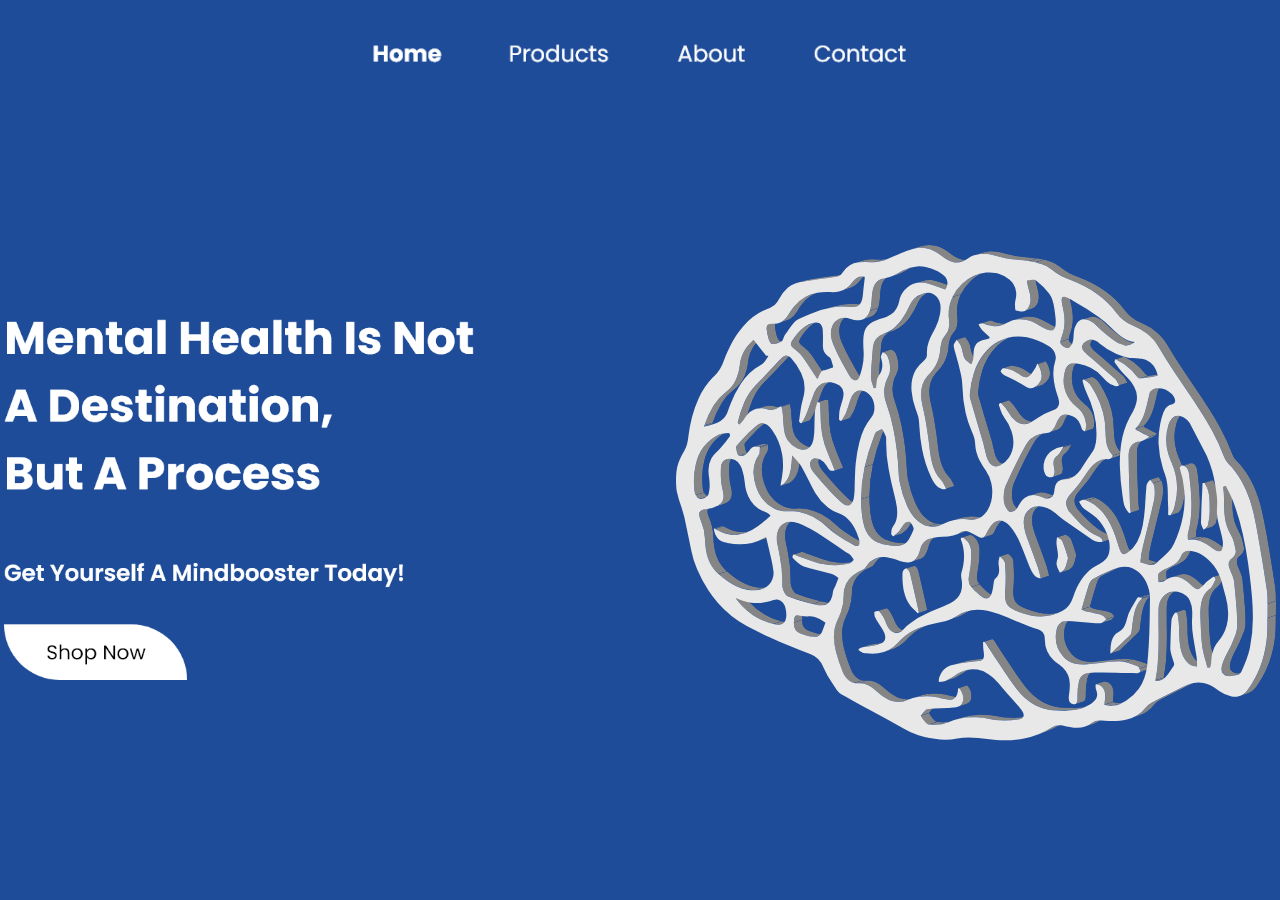
==== index.html @ 89e6706e "Add files via upload" ====
<!DOCTYPE html>
<html lang="en">
<head>
    <meta charset="UTF-8">
    <meta http-equiv="X-UA-Compatible" content="IE=edge">
    <meta name="viewport" content="width=device-width, initial-scale=1.0">
    <link rel="stylesheet" href="style.css">
    <title>Bioprex Demo</title>
</head>
<body>
    <div class="nav">
        <img src="nav.png" alt="nav">
    </div>
    <div class="hero">
        <div class="cont">
            <img src="hero.png" alt="hero">
        </div>
        <div class="anim">
            <div class="snow-sec">
                <div class="snow"></div>
                <div class="snow"></div>
                <div class="snow"></div>
                <div class="snow"></div>
                <div class="snow"></div>
                <div class="snow"></div>
                <div class="snow"></div>
                <div class="snow"></div>
                <div class="snow"></div>
                <div class="snow"></div>
                <div class="snow"></div>
                <div class="snow"></div>
                <div class="snow"></div>
                <div class="snow"></div>
                <div class="snow"></div>
                <div class="snow"></div>
                <div class="snow"></div>
                <div class="snow"></div>
                <div class="snow"></div>
                <div class="snow"></div>
                <div class="snow"></div>
                <div class="snow"></div>
                <div class="snow"></div>
                <div class="snow"></div>
                <div class="snow"></div>
                <div class="snow"></div>
                <div class="snow"></div>
                <div class="snow"></div>
                <div class="snow"></div>
                <div class="snow"></div>
                <div class="snow"></div>
                <div class="snow"></div>
                <div class="snow"></div>
                <div class="snow"></div>
                <div class="snow"></div>
                <div class="snow"></div>
                <div class="snow"></div>
                <div class="snow"></div>
                <div class="snow"></div>
                <div class="snow"></div>
                <div class="snow"></div>
                <div class="snow"></div>
                <div class="snow"></div>
                <div class="snow"></div>
                <div class="snow"></div>
                <div class="snow"></div>
                <div class="snow"></div>
                <div class="snow"></div>
                <div class="snow"></div>
                <div class="snow"></div>
                <div class="snow"></div>
                <div class="snow"></div>
                <div class="snow"></div>
                <div class="snow"></div>
                <div class="snow"></div>
                <div class="snow"></div>
                <div class="snow"></div>
                <div class="snow"></div>
                <div class="snow"></div>
                <div class="snow"></div>
                <div class="snow"></div>
                <div class="snow"></div>
                <div class="snow"></div>
                <div class="snow"></div>
                <div class="snow"></div>
                <div class="snow"></div>
                <div class="snow"></div>
                <div class="snow"></div>
                <div class="snow"></div>
                <div class="snow"></div>
                <div class="snow"></div>
                <div class="snow"></div>
                <div class="snow"></div>
                <div class="snow"></div>
                <div class="snow"></div>
                <div class="snow"></div>
                <div class="snow"></div>
                <div class="snow"></div>
                <div class="snow"></div>
                <div class="snow"></div>
                <div class="snow"></div>
                <div class="snow"></div>
                <div class="snow"></div>
                <div class="snow"></div>
                <div class="snow"></div>
                <div class="snow"></div>
                <div class="snow"></div>
                <div class="snow"></div>
                <div class="snow"></div>
                <div class="snow"></div>
                <div class="snow"></div>
                <div class="snow"></div>
                <div class="snow"></div>
                <div class="snow"></div>
                <div class="snow"></div>
                <div class="snow"></div>
                <div class="snow"></div>
                <div class="snow"></div>
                <div class="snow"></div>
                <div class="snow"></div>
                <div class="snow"></div>
                <div class="snow"></div>
                <div class="snow"></div>
                <div class="snow"></div>
                <div class="snow"></div>
                <div class="snow"></div>
                <div class="snow"></div>
                <div class="snow"></div>
                <div class="snow"></div>
                <div class="snow"></div>
                <div class="snow"></div>
                <div class="snow"></div>
                <div class="snow"></div>
                <div class="snow"></div>
                <div class="snow"></div>
                <div class="snow"></div>
                <div class="snow"></div>
                <div class="snow"></div>
                <div class="snow"></div>
                <div class="snow"></div>
                <div class="snow"></div>
                <div class="snow"></div>
                <div class="snow"></div>
                <div class="snow"></div>
                <div class="snow"></div>
                <div class="snow"></div>
                <div class="snow"></div>
                <div class="snow"></div>
                <div class="snow"></div>
                <div class="snow"></div>
                <div class="snow"></div>
                <div class="snow"></div>
                <div class="snow"></div>
                <div class="snow"></div>
                <div class="snow"></div>
                <div class="snow"></div>
                <div class="snow"></div>
                <div class="snow"></div>
                <div class="snow"></div>
                <div class="snow"></div>
                <div class="snow"></div>
                <div class="snow"></div>
                <div class="snow"></div>
                <div class="snow"></div>
                <div class="snow"></div>
                <div class="snow"></div>
                <div class="snow"></div>
                <div class="snow"></div>
                <div class="snow"></div>
                <div class="snow"></div>
                <div class="snow"></div>
                <div class="snow"></div>
                <div class="snow"></div>
                <div class="snow"></div>
                <div class="snow"></div>
                <div class="snow"></div>
                <div class="snow"></div>
                <div class="snow"></div>
                <div class="snow"></div>
                <div class="snow"></div>
                <div class="snow"></div>
                <div class="snow"></div>
                <div class="snow"></div>
                <div class="snow"></div>
                <div class="snow"></div>
                <div class="snow"></div>
                <div class="snow"></div>
                <div class="snow"></div>
                <div class="snow"></div>
                <div class="snow"></div>
                <div class="snow"></div>
                <div class="snow"></div>
                <div class="snow"></div>
                <div class="snow"></div>
                <div class="snow"></div>
                <div class="snow"></div>
                <div class="snow"></div>
                <div class="snow"></div>
                <div class="snow"></div>
                <div class="snow"></div>
                <div class="snow"></div>
                <div class="snow"></div>
                <div class="snow"></div>
                <div class="snow"></div>
                <div class="snow"></div>
                <div class="snow"></div>
                <div class="snow"></div>
                <div class="snow"></div>
                <div class="snow"></div>
                <div class="snow"></div>
                <div class="snow"></div>
                <div class="snow"></div>
                <div class="snow"></div>
                <div class="snow"></div>
                <div class="snow"></div>
                <div class="snow"></div>
                <div class="snow"></div>
                <div class="snow"></div>
                <div class="snow"></div>
                <div class="snow"></div>
            </div>
            <div class="svg">
                <svg xmlns="http://www.w3.org/2000/svg" xmlns:xlink="http://www.w3.org/1999/xlink" viewBox="0 0 698.08 576.3"><defs><style>.cls-1{fill:none;}.cls-2{isolation:isolate;}.cls-3{clip-path:url(#clip-path);}.cls-4{fill:#858585;}.cls-5{clip-path:url(#clip-path-2);}.cls-6{clip-path:url(#clip-path-3);}.cls-7{fill:#8a8a8a;}.cls-8{clip-path:url(#clip-path-4);}.cls-9{clip-path:url(#clip-path-5);}.cls-10{clip-path:url(#clip-path-6);}.cls-11{clip-path:url(#clip-path-7);}.cls-12{clip-path:url(#clip-path-8);}.cls-13{clip-path:url(#clip-path-9);}.cls-14{clip-path:url(#clip-path-10);}.cls-15{clip-path:url(#clip-path-11);}.cls-16{clip-path:url(#clip-path-12);}.cls-17{clip-path:url(#clip-path-13);}.cls-18{clip-path:url(#clip-path-14);}.cls-19{clip-path:url(#clip-path-15);}.cls-20{clip-path:url(#clip-path-16);}.cls-21{clip-path:url(#clip-path-17);}.cls-22{clip-path:url(#clip-path-18);}.cls-23{clip-path:url(#clip-path-19);}.cls-24{clip-path:url(#clip-path-20);}.cls-25{clip-path:url(#clip-path-21);}.cls-26{clip-path:url(#clip-path-22);}.cls-27{clip-path:url(#clip-path-23);}.cls-28{clip-path:url(#clip-path-24);}.cls-29{clip-path:url(#clip-path-25);}.cls-30{clip-path:url(#clip-path-26);}.cls-31{clip-path:url(#clip-path-27);}.cls-32{clip-path:url(#clip-path-28);}.cls-33{clip-path:url(#clip-path-29);}.cls-34{clip-path:url(#clip-path-30);}.cls-35{clip-path:url(#clip-path-31);}.cls-36{clip-path:url(#clip-path-32);}.cls-37{clip-path:url(#clip-path-33);}.cls-38{clip-path:url(#clip-path-34);}.cls-39{clip-path:url(#clip-path-35);}.cls-40{clip-path:url(#clip-path-36);}.cls-41{clip-path:url(#clip-path-37);}.cls-42{clip-path:url(#clip-path-38);}.cls-43{clip-path:url(#clip-path-39);}.cls-44{clip-path:url(#clip-path-40);}.cls-45{clip-path:url(#clip-path-41);}.cls-46{clip-path:url(#clip-path-42);}.cls-47{clip-path:url(#clip-path-43);}.cls-48{clip-path:url(#clip-path-44);}.cls-49{clip-path:url(#clip-path-45);}.cls-50{clip-path:url(#clip-path-46);}.cls-51{clip-path:url(#clip-path-47);}.cls-52{clip-path:url(#clip-path-48);}.cls-53{clip-path:url(#clip-path-49);}.cls-54{clip-path:url(#clip-path-50);}.cls-55{clip-path:url(#clip-path-51);}.cls-56{clip-path:url(#clip-path-52);}.cls-57{clip-path:url(#clip-path-53);}.cls-58{clip-path:url(#clip-path-54);}.cls-59{clip-path:url(#clip-path-55);}.cls-60{clip-path:url(#clip-path-56);}.cls-61{clip-path:url(#clip-path-57);}.cls-62{clip-path:url(#clip-path-58);}.cls-63{clip-path:url(#clip-path-59);}.cls-64{clip-path:url(#clip-path-60);}.cls-65{clip-path:url(#clip-path-61);}.cls-66{clip-path:url(#clip-path-62);}.cls-67{clip-path:url(#clip-path-63);}.cls-68{clip-path:url(#clip-path-64);}.cls-69{clip-path:url(#clip-path-65);}.cls-70{clip-path:url(#clip-path-66);}.cls-71{clip-path:url(#clip-path-67);}.cls-72{clip-path:url(#clip-path-68);}.cls-73{clip-path:url(#clip-path-69);}.cls-74{clip-path:url(#clip-path-70);}.cls-75{clip-path:url(#clip-path-71);}.cls-76{clip-path:url(#clip-path-72);}.cls-77{clip-path:url(#clip-path-73);}.cls-78{clip-path:url(#clip-path-74);}.cls-79{clip-path:url(#clip-path-75);}.cls-80{clip-path:url(#clip-path-76);}.cls-81{clip-path:url(#clip-path-77);}.cls-82{clip-path:url(#clip-path-78);}.cls-83{clip-path:url(#clip-path-79);}.cls-84{clip-path:url(#clip-path-80);}.cls-85{clip-path:url(#clip-path-81);}.cls-86{clip-path:url(#clip-path-82);}.cls-87{clip-path:url(#clip-path-83);}.cls-88{clip-path:url(#clip-path-84);}.cls-89{clip-path:url(#clip-path-85);}.cls-90{clip-path:url(#clip-path-86);}.cls-91{clip-path:url(#clip-path-87);}.cls-92{clip-path:url(#clip-path-88);}.cls-93{clip-path:url(#clip-path-89);}.cls-94{clip-path:url(#clip-path-90);}.cls-95{clip-path:url(#clip-path-91);}.cls-96{clip-path:url(#clip-path-92);}.cls-97{clip-path:url(#clip-path-93);}.cls-98{clip-path:url(#clip-path-94);}.cls-99{clip-path:url(#clip-path-95);}.cls-100{clip-path:url(#clip-path-96);}.cls-101{clip-path:url(#clip-path-97);}.cls-102{clip-path:url(#clip-path-98);}.cls-103{clip-path:url(#clip-path-99);}.cls-104{clip-path:url(#clip-path-100);}.cls-105{clip-path:url(#clip-path-101);}.cls-106{clip-path:url(#clip-path-102);}.cls-107{clip-path:url(#clip-path-103);}.cls-108{clip-path:url(#clip-path-104);}.cls-109{clip-path:url(#clip-path-105);}.cls-110{clip-path:url(#clip-path-106);}.cls-111{clip-path:url(#clip-path-107);}.cls-112{clip-path:url(#clip-path-108);}.cls-113{clip-path:url(#clip-path-109);}.cls-114{clip-path:url(#clip-path-110);}.cls-115{clip-path:url(#clip-path-111);}.cls-116{clip-path:url(#clip-path-112);}.cls-117{clip-path:url(#clip-path-113);}.cls-118{clip-path:url(#clip-path-114);}.cls-119{clip-path:url(#clip-path-115);}.cls-120{clip-path:url(#clip-path-116);}.cls-121{clip-path:url(#clip-path-117);}.cls-122{clip-path:url(#clip-path-118);}.cls-123{clip-path:url(#clip-path-119);}.cls-124{clip-path:url(#clip-path-120);}.cls-125{clip-path:url(#clip-path-121);}.cls-126{clip-path:url(#clip-path-122);}.cls-127{clip-path:url(#clip-path-123);}.cls-128{fill:#818181;}.cls-129{clip-path:url(#clip-path-124);}.cls-130{clip-path:url(#clip-path-125);}.cls-131{clip-path:url(#clip-path-126);}.cls-132{clip-path:url(#clip-path-127);}.cls-133{clip-path:url(#clip-path-128);}.cls-134{clip-path:url(#clip-path-129);}.cls-135{clip-path:url(#clip-path-130);}.cls-136{clip-path:url(#clip-path-131);}.cls-137{clip-path:url(#clip-path-132);}.cls-138{clip-path:url(#clip-path-133);}.cls-139{clip-path:url(#clip-path-134);}.cls-140{clip-path:url(#clip-path-135);}.cls-141{clip-path:url(#clip-path-136);}.cls-142{clip-path:url(#clip-path-137);}.cls-143{clip-path:url(#clip-path-138);}.cls-144{clip-path:url(#clip-path-139);}.cls-145{clip-path:url(#clip-path-140);}.cls-146{clip-path:url(#clip-path-141);}.cls-147{clip-path:url(#clip-path-142);}.cls-148{clip-path:url(#clip-path-143);}.cls-149{clip-path:url(#clip-path-144);}.cls-150{clip-path:url(#clip-path-145);}.cls-151{clip-path:url(#clip-path-146);}.cls-152{clip-path:url(#clip-path-147);}.cls-153{clip-path:url(#clip-path-148);}.cls-154{clip-path:url(#clip-path-149);}.cls-155{clip-path:url(#clip-path-150);}.cls-156{clip-path:url(#clip-path-151);}.cls-157{clip-path:url(#clip-path-152);}.cls-158{clip-path:url(#clip-path-153);}.cls-159{clip-path:url(#clip-path-154);}.cls-160{clip-path:url(#clip-path-155);}.cls-161{clip-path:url(#clip-path-156);}.cls-162{clip-path:url(#clip-path-157);}.cls-163{clip-path:url(#clip-path-158);}.cls-164{clip-path:url(#clip-path-159);}.cls-165{clip-path:url(#clip-path-160);}.cls-166{clip-path:url(#clip-path-161);}.cls-167{clip-path:url(#clip-path-162);}.cls-168{clip-path:url(#clip-path-163);}.cls-169{clip-path:url(#clip-path-164);}.cls-170{clip-path:url(#clip-path-165);}.cls-171{clip-path:url(#clip-path-166);}.cls-172{clip-path:url(#clip-path-167);}.cls-173{clip-path:url(#clip-path-168);}.cls-174{clip-path:url(#clip-path-169);}.cls-175{clip-path:url(#clip-path-170);}.cls-176{clip-path:url(#clip-path-171);}.cls-177{clip-path:url(#clip-path-172);}.cls-178{clip-path:url(#clip-path-173);}.cls-179{clip-path:url(#clip-path-174);}.cls-180{clip-path:url(#clip-path-175);}.cls-181{clip-path:url(#clip-path-176);}.cls-182{clip-path:url(#clip-path-177);}.cls-183{clip-path:url(#clip-path-178);}.cls-184{clip-path:url(#clip-path-179);}.cls-185{clip-path:url(#clip-path-180);}.cls-186{clip-path:url(#clip-path-181);}.cls-187{fill:#e8e8e8;}</style><clipPath id="clip-path" transform="translate(0 0)"><path class="cls-1" d="M30.82,308.34l9.72-3.14-.25.08a6.43,6.43,0,0,0-2.24,1.27,4.42,4.42,0,0,0-1.38,3.56A12.46,12.46,0,0,0,37,312.5a35,35,0,0,0,1.77,5.26A59.82,59.82,0,0,1,43.45,339a91,91,0,0,0,1.27,13.5c2,11,6.62,20.16,14.53,27.07l-9.73,3.15C41.62,375.81,37,366.66,35,355.64a90.9,90.9,0,0,1-1.27-13.5A60.08,60.08,0,0,0,29,320.9a33.53,33.53,0,0,1-1.77-5.26,11.53,11.53,0,0,1-.32-2.39,4.4,4.4,0,0,1,1.38-3.55,6.34,6.34,0,0,1,2.24-1.27Z"/></clipPath><clipPath id="clip-path-2" transform="translate(0 0)"><path class="cls-1" d="M22.89,291l9.73-3.14a7,7,0,0,0,5.44,4.34l.22,0-9.72,3.15-.22,0A7,7,0,0,1,22.89,291Z"/></clipPath><clipPath id="clip-path-3" transform="translate(0 0)"><path class="cls-1" d="M41.78,291.82,32.06,295a8.65,8.65,0,0,1-3.5.42l9.72-3.15A8.65,8.65,0,0,0,41.78,291.82Z"/></clipPath><clipPath id="clip-path-4" transform="translate(0 0)"><path class="cls-1" d="M70.21,411.24l9.73-3.15a.3.3,0,0,0-.17.19c-.12.27.15.53.3.76l-9.72,3.15c-.15-.23-.42-.49-.3-.76A.29.29,0,0,1,70.21,411.24Z"/></clipPath><clipPath id="clip-path-5" transform="translate(0 0)"><path class="cls-1" d="M44.22,329.92,54,326.77a.22.22,0,0,1,.14,0l-9.72,3.15A.26.26,0,0,0,44.22,329.92Z"/></clipPath><clipPath id="clip-path-6" transform="translate(0 0)"><path class="cls-1" d="M44.37,329.91l9.72-3.15a11.38,11.38,0,0,1,1.11.58l-9.73,3.14A8.64,8.64,0,0,0,44.37,329.91Z"/></clipPath><clipPath id="clip-path-7" transform="translate(0 0)"><path class="cls-1" d="M33,210l9.72-3.15a1.68,1.68,0,0,0-.09,1.21l-9.72,3.14A1.66,1.66,0,0,1,33,210Z"/></clipPath><clipPath id="clip-path-8" transform="translate(0 0)"><path class="cls-1" d="M32.87,211.21l9.72-3.14a5.41,5.41,0,0,0,.77,0l-9.73,3.14A3.4,3.4,0,0,1,32.87,211.21Z"/></clipPath><clipPath id="clip-path-9" transform="translate(0 0)"><path class="cls-1" d="M108.85,397.3l-9.73,3.14a27.38,27.38,0,0,1-8.9,1.32,44.36,44.36,0,0,1-7.89-.81c-7.79-1.52-15.34-5.07-22.71-10.16a113.31,113.31,0,0,1-10.1-8.07l9.73-3.15a113.19,113.19,0,0,0,10.09,8.07c7.38,5.1,14.93,8.65,22.71,10.16a44.58,44.58,0,0,0,7.9.82A28,28,0,0,0,108.85,397.3Z"/></clipPath><clipPath id="clip-path-10" transform="translate(0 0)"><path class="cls-1" d="M70.35,412.19,80.07,409c.3.41.6.8.91,1.2a73.4,73.4,0,0,0,5.11,5.92A77.08,77.08,0,0,0,123,437.9l-9.72,3.15a77,77,0,0,1-36.92-21.74,74.88,74.88,0,0,1-5.11-5.92C71,413,70.64,412.6,70.35,412.19Z"/></clipPath><clipPath id="clip-path-11" transform="translate(0 0)"><path class="cls-1" d="M89.56,332.08l-9.72,3.14a37.32,37.32,0,0,1-8.39,1.72,38.07,38.07,0,0,1-10.63-.57,43,43,0,0,1-6.91-2,64.8,64.8,0,0,1-8.44-3.92l9.73-3.14a65.94,65.94,0,0,0,8.43,3.91,42.24,42.24,0,0,0,6.91,2,38.51,38.51,0,0,0,10.64.58A37.67,37.67,0,0,0,89.56,332.08Z"/></clipPath><clipPath id="clip-path-12" transform="translate(0 0)"><path class="cls-1" d="M53.93,205.07l-9.72,3.14-1,.31c-3.17.94-6.37,1.77-9.57,2.64L43.36,208c3.19-.88,6.39-1.71,9.57-2.64Z"/></clipPath><clipPath id="clip-path-13" transform="translate(0 0)"><path class="cls-1" d="M59,249.21l9.72-3.14a11.16,11.16,0,0,0-1,.39c-3.49,1.48-5.39,4.63-5.64,9.37a112.19,112.19,0,0,0-.12,11.61,68.59,68.59,0,0,0,2,14.14,36.52,36.52,0,0,1,1,5.64c.44,4.59-.56,8.29-3.4,10.82a14.11,14.11,0,0,1-2.73,1.85,37.05,37.05,0,0,1-6.31,2.69l-9.73,3.15A37.61,37.61,0,0,0,49.09,303a14.58,14.58,0,0,0,2.73-1.85c2.83-2.54,3.83-6.23,3.39-10.83a34.47,34.47,0,0,0-1-5.64,69.18,69.18,0,0,1-2-14.13A112.14,112.14,0,0,1,52.29,259c.25-4.74,2.15-7.89,5.64-9.38Z"/></clipPath><clipPath id="clip-path-14" transform="translate(0 0)"><path class="cls-1" d="M132.31,438.21l-9.72,3.15a8.67,8.67,0,0,1-1.89.38,32.56,32.56,0,0,1-7.41-.69L123,437.9a32.59,32.59,0,0,0,7.42.69A8.7,8.7,0,0,0,132.31,438.21Z"/></clipPath><clipPath id="clip-path-15" transform="translate(0 0)"><path class="cls-1" d="M51.45,220l9.72-3.15a12.2,12.2,0,0,0-2,.83,50.95,50.95,0,0,0-26.38,34.16,80.22,80.22,0,0,0-2.21,17.65,100.22,100.22,0,0,0,.55,12.8,17.23,17.23,0,0,0,1.47,5.55L22.89,291a17.14,17.14,0,0,1-1.46-5.55,96.61,96.61,0,0,1-.55-12.79A80.39,80.39,0,0,1,23.08,255a50.94,50.94,0,0,1,26.39-34.15A12.2,12.2,0,0,1,51.45,220Z"/></clipPath><clipPath id="clip-path-16" transform="translate(0 0)"><path class="cls-1" d="M102.23,342.29l-9.72,3.14a52.08,52.08,0,0,0,9.63-4.23,21,21,0,0,1,2.36-1.13l9.72-3.15a22.68,22.68,0,0,0-2.35,1.13A52.59,52.59,0,0,1,102.23,342.29Z"/></clipPath><clipPath id="clip-path-17" transform="translate(0 0)"><path class="cls-1" d="M88.43,241.91l-9.73,3.14a10.88,10.88,0,0,1-4.92.24l9.72-3.14A11.21,11.21,0,0,0,88.43,241.91Z"/></clipPath><clipPath id="clip-path-18" transform="translate(0 0)"><path class="cls-1" d="M140.06,431l9.72-3.14c-1.25.4-2,1.51-2.43,3.24a33.61,33.61,0,0,0-.46,5l-9.72,3.15a32.08,32.08,0,0,1,.46-5C138,432.54,138.81,431.43,140.06,431Z"/></clipPath><clipPath id="clip-path-19" transform="translate(0 0)"><path class="cls-1" d="M174.46,452.14l-9.73,3.15a9.08,9.08,0,0,1-3.23.38c-1.93-.11-3.86-.19-5.79-.28a3.45,3.45,0,0,1-.55-.07l-.33-.08c-3.33-1.09-6.7-1.79-10-3.2a19.17,19.17,0,0,1-2.72-1.43,10.62,10.62,0,0,1-4.78-8.25c-.12-1.16-.12-2.32-.15-3.09l9.72-3.15c0,.78,0,1.94.16,3.09a10.61,10.61,0,0,0,4.78,8.26,18.48,18.48,0,0,0,2.71,1.42c3.31,1.42,6.68,2.11,10,3.2a1.68,1.68,0,0,0,.32.09l.55.06c1.94.1,3.86.17,5.8.28A8.89,8.89,0,0,0,174.46,452.14Z"/></clipPath><clipPath id="clip-path-20" transform="translate(0 0)"><path class="cls-1" d="M136.68,360.18l9.73-3.15a.64.64,0,0,1,.28,0L137,360.17A.53.53,0,0,0,136.68,360.18Z"/></clipPath><clipPath id="clip-path-21" transform="translate(0 0)"><path class="cls-1" d="M90.43,234.58l9.73-3.14a4.12,4.12,0,0,1,1.13-.21,40.59,40.59,0,0,1,5.46.5L97,234.87a42.11,42.11,0,0,0-5.45-.49A4.69,4.69,0,0,0,90.43,234.58Z"/></clipPath><clipPath id="clip-path-22" transform="translate(0 0)"><path class="cls-1" d="M97,234.87l9.73-3.14a.7.7,0,0,1,.53.78l-9.73,3.15A.71.71,0,0,0,97,234.87Z"/></clipPath><clipPath id="clip-path-23" transform="translate(0 0)"><path class="cls-1" d="M128.12,322.82l9.73-3.15a17.59,17.59,0,0,0-2,.82,14.69,14.69,0,0,0-7.18,7.88,23.54,23.54,0,0,0-1.71,8.64,38.46,38.46,0,0,0,.85,8.69c.92,4.49,1.87,9,2.71,13.46a147.66,147.66,0,0,1,2.85,32.16c-.16,4.63,1.63,8.75,4.16,12.53a4,4,0,0,0,2,1.64c.52.18,1,.43,1.57.61,3.21,1.12,6.43,2.21,9.64,3.32,6,2.06,12.08,3.62,18.07,5l-9.72,3.15c-6-1.41-12.05-3-18.08-5l-9.64-3.31c-.52-.18-1-.44-1.56-.62a3.88,3.88,0,0,1-2-1.63c-2.54-3.78-4.33-7.9-4.17-12.53a147.73,147.73,0,0,0-2.84-32.17c-.84-4.48-1.79-9-2.71-13.45a38.56,38.56,0,0,1-.86-8.7,23.53,23.53,0,0,1,1.72-8.63,14.67,14.67,0,0,1,9.2-8.7Z"/></clipPath><clipPath id="clip-path-24" transform="translate(0 0)"><path class="cls-1" d="M98.29,207.54l9.73-3.15a8.14,8.14,0,0,0-2.58,1.41c-2,1.6-4.07,3.16-6,4.85-6.66,5.75-12.66,12.44-18.67,19.11a3.75,3.75,0,0,0-.94,2.74,22.58,22.58,0,0,0,1.72,7.71,2.68,2.68,0,0,0,2,1.94l-9.72,3.14a2.65,2.65,0,0,1-2-1.93,22.4,22.4,0,0,1-1.72-7.72A3.69,3.69,0,0,1,71,232.9c6-6.67,12-13.36,18.67-19.1,2-1.69,4-3.25,6-4.85A8.36,8.36,0,0,1,98.29,207.54Z"/></clipPath><clipPath id="clip-path-25" transform="translate(0 0)"><path class="cls-1" d="M183.18,415.54l-9.72,3.15a12.3,12.3,0,0,1-4.43.53,40.56,40.56,0,0,1-5.93-.8c-1.34-.26-2.68-.55-4-.82l9.72-3.15c1.36.28,2.7.57,4,.83a43.48,43.48,0,0,0,5.93.8A12.24,12.24,0,0,0,183.18,415.54Z"/></clipPath><clipPath id="clip-path-26" transform="translate(0 0)"><path class="cls-1" d="M92.5,191l9.73-3.14a21.42,21.42,0,0,1,9.73-.71c.48.07,1,.15,1.43.24,1.53.3,3,.71,4.58,1.15a9.81,9.81,0,0,0,1,.25,6.11,6.11,0,0,0,2.79,0c1-.28,2-.57,3-.89L115.1,191c-1,.32-2,.6-3,.88a6.06,6.06,0,0,1-2.78,0,10.05,10.05,0,0,1-1.05-.26c-1.52-.43-3-.84-4.57-1.14l-1.43-.24A21.61,21.61,0,0,0,92.5,191Z"/></clipPath><clipPath id="clip-path-27" transform="translate(0 0)"><path class="cls-1" d="M90.12,110.48l9.72-3.14a2,2,0,0,0-.64.48,61.23,61.23,0,0,0-7.93,8.92,41.07,41.07,0,0,0-7.35,20,53.17,53.17,0,0,1-4,15.69,37.87,37.87,0,0,1-12.33,15.72,58.23,58.23,0,0,0-14.1,15.35,105.17,105.17,0,0,0-10.78,23.35L33,210a104.8,104.8,0,0,1,10.78-23.36,58,58,0,0,1,14.1-15.34,38,38,0,0,0,12.33-15.72,53.87,53.87,0,0,0,4-15.69,41.11,41.11,0,0,1,7.35-20A62.21,62.21,0,0,1,89.47,111,2.24,2.24,0,0,1,90.12,110.48Z"/></clipPath><clipPath id="clip-path-28" transform="translate(0 0)"><path class="cls-1" d="M135.35,245.13l9.72-3.14c-.13,0-.21.24-.24.58-.24,3-.43,6.09-.71,9.1a55.34,55.34,0,0,1-2.49,12.73c-1.83,5.38-4.79,9.44-9,12.09a3,3,0,0,1-.58.34L122.34,280a2.21,2.21,0,0,0,.58-.34c4.19-2.64,7.16-6.71,9-12.09a56.31,56.31,0,0,0,2.49-12.73c.28-3,.47-6.06.71-9.09C135.13,245.37,135.21,245.18,135.35,245.13Z"/></clipPath><clipPath id="clip-path-29" transform="translate(0 0)"><path class="cls-1" d="M122.05,187.61l9.73-3.14a1.07,1.07,0,0,1,.41-.07l-9.73,3.14A1.85,1.85,0,0,0,122.05,187.61Z"/></clipPath><clipPath id="clip-path-30" transform="translate(0 0)"><path class="cls-1" d="M122.46,187.54l9.73-3.14a1.94,1.94,0,0,1,.31.56l-9.72,3.15A2.17,2.17,0,0,0,122.46,187.54Z"/></clipPath><clipPath id="clip-path-31" transform="translate(0 0)"><path class="cls-1" d="M161.44,234.54l-9.72,3.15a12.21,12.21,0,0,1-3.66.55,13,13,0,0,1-2.55-.24,19.11,19.11,0,0,1-4.64-1.61A28,28,0,0,1,130,227.06a21.9,21.9,0,0,1-3.35-7.4A71.9,71.9,0,0,1,125,207.91c-.26-3.64-.48-7.26-.71-10.89a55.56,55.56,0,0,0-1.54-8.91L132.5,185a55.49,55.49,0,0,1,1.54,8.92c.24,3.62.45,7.24.71,10.88a71.77,71.77,0,0,0,1.65,11.75,21.65,21.65,0,0,0,3.34,7.41,28.1,28.1,0,0,0,10.86,9.32,19,19,0,0,0,4.63,1.61,13,13,0,0,0,2.56.25A12.19,12.19,0,0,0,161.44,234.54Z"/></clipPath><clipPath id="clip-path-32" transform="translate(0 0)"><path class="cls-1" d="M108.4,92l9.72-3.15c-2.37.77-3.25,2.59-2.91,6a55.31,55.31,0,0,0,1.77,9.55,21.08,21.08,0,0,0,1.48,4c1.14,2.22,2,3.32,3.52,3.62a6.61,6.61,0,0,0,1.86,0,16.28,16.28,0,0,0,3.32-.74l-9.72,3.15a16.21,16.21,0,0,1-3.33.73,6.22,6.22,0,0,1-1.85,0c-1.53-.3-2.38-1.4-3.53-3.62a21,21,0,0,1-1.47-4,54.55,54.55,0,0,1-1.77-9.55C105.14,94.6,106,92.79,108.4,92Z"/></clipPath><clipPath id="clip-path-33" transform="translate(0 0)"><path class="cls-1" d="M212,367l-9.73,3.15-.07,0A57.13,57.13,0,0,1,185,372.7a73.06,73.06,0,0,1-13.89-1.41c-1.3-.26-2.6-.54-3.91-.85a126.89,126.89,0,0,1-15.11-4.78c-3.78-1.42-7.57-2.79-11.36-4.17-1.23-.45-2.45-.87-3.8-1.32l9.73-3.15c1.35.46,2.57.88,3.8,1.32,3.78,1.39,7.57,2.75,11.36,4.17a126.17,126.17,0,0,0,15.1,4.78c1.31.32,2.61.6,3.91.85a74,74,0,0,0,13.9,1.42A57.34,57.34,0,0,0,211.91,367Z"/></clipPath><clipPath id="clip-path-34" transform="translate(0 0)"><path class="cls-1" d="M126.58,129l9.72-3.14-.16,0A8.13,8.13,0,0,0,133,128c-1.15,1.21-2.28,2.45-3.43,3.7-8.88,9.64-18,19-27.1,28.3a65.79,65.79,0,0,0-13.3,20.18A146.19,146.19,0,0,0,81.92,202c-.46,1.76-.45,1.76.9,3.13.34.33.53.51.7.55a.43.43,0,0,0,.16,0L74,208.8a.3.3,0,0,1-.16,0c-.17,0-.37-.21-.7-.55-1.35-1.37-1.36-1.37-.91-3.12a147.9,147.9,0,0,1,7.23-21.78,65.86,65.86,0,0,1,13.3-20.17c9.12-9.31,18.22-18.66,27.1-28.31,1.14-1.24,2.28-2.48,3.43-3.7a8.26,8.26,0,0,1,3.16-2.11Z"/></clipPath><clipPath id="clip-path-35" transform="translate(0 0)"><path class="cls-1" d="M215.58,468.36l9.73-3.15a19.65,19.65,0,0,1,3.28-.66c4.38-.61,8.77-1.15,13.07-2.14,1.47-.33,2.92-.71,4.35-1.17l-9.72,3.14c-1.43.47-2.89.84-4.36,1.18-4.29,1-8.69,1.52-13.06,2.14A18.8,18.8,0,0,0,215.58,468.36Z"/></clipPath><clipPath id="clip-path-36" transform="translate(0 0)"><path class="cls-1" d="M276.23,527.34l-9.73,3.15a23.52,23.52,0,0,1-7.69,1.17,26.37,26.37,0,0,1-4.69-.49,32.21,32.21,0,0,1-7.94-2.72,52.63,52.63,0,0,1-12.65-8.93,50.27,50.27,0,0,0-6.93-5.58,25.19,25.19,0,0,0-8.92-3.74,19.9,19.9,0,0,0-5.5-.32,19.77,19.77,0,0,1-4.9-.22l9.73-3.15a19.28,19.28,0,0,0,4.9.22,20.6,20.6,0,0,1,5.49.32,25.42,25.42,0,0,1,8.93,3.74,51.49,51.49,0,0,1,6.93,5.58,52.78,52.78,0,0,0,12.64,8.93,31.53,31.53,0,0,0,7.94,2.72,25.57,25.57,0,0,0,4.69.49A23.31,23.31,0,0,0,276.23,527.34Z"/></clipPath><clipPath id="clip-path-37" transform="translate(0 0)"><path class="cls-1" d="M232.44,426.13l9.73-3.15a8.79,8.79,0,0,1,2.67-.4l-9.73,3.15A8.53,8.53,0,0,0,232.44,426.13Z"/></clipPath><clipPath id="clip-path-38" transform="translate(0 0)"><path class="cls-1" d="M221.28,346.91l-9.72,3.15a3.65,3.65,0,0,1-1.32.14c-.22,0-.45-.05-.67-.09a7.56,7.56,0,0,1-2.3-.89c-7.28-4.05-14.58-8-21.57-13.05a89.93,89.93,0,0,1-8.92-7.36,81,81,0,0,0-17.41-12.66,56.15,56.15,0,0,0-15.64-5.57,54.84,54.84,0,0,0-6.95-.9,61.93,61.93,0,0,0-6.81,0,35.66,35.66,0,0,1-8.1-.58,31.39,31.39,0,0,1-6.66-2.09c-10.32-4.55-17.63-13.15-22-25.65a55,55,0,0,1-3-15.57,34.28,34.28,0,0,1,2.58-15A31.68,31.68,0,0,1,96,244.89a7.78,7.78,0,0,0,1.37-4.32c.06-1.63.14-3.27.18-4.91l9.73-3.15c0,1.65-.13,3.28-.19,4.91a7.89,7.89,0,0,1-1.36,4.33,30.83,30.83,0,0,0-3.18,5.87,34.38,34.38,0,0,0-2.58,15,55.59,55.59,0,0,0,3,15.57c4.34,12.5,11.65,21.1,22,25.65a31.13,31.13,0,0,0,6.65,2.09,35.18,35.18,0,0,0,8.1.58,67.31,67.31,0,0,1,6.81,0,54.61,54.61,0,0,1,6.95.9A56.54,56.54,0,0,1,169.1,313a81.92,81.92,0,0,1,17.4,12.66,89,89,0,0,0,8.93,7.37c7,5,14.29,9,21.56,13a7.66,7.66,0,0,0,2.3.89,4,4,0,0,0,.67.09A3.65,3.65,0,0,0,221.28,346.91Z"/></clipPath><clipPath id="clip-path-39" transform="translate(0 0)"><path class="cls-1" d="M160.36,248.43l9.73-3.14c-4,1.27-5.5,6.55-3.14,11.67a23.06,23.06,0,0,0,3.42,5.27c6.22,7.44,12.49,14.84,19.07,21.82,3.74,4,7.58,7.77,11.55,11.36a22.57,22.57,0,0,0,5,3.58,10.24,10.24,0,0,0,2.33.8,5.68,5.68,0,0,0,2.86-.13l-9.73,3.15a5.54,5.54,0,0,1-2.85.12,9.35,9.35,0,0,1-2.33-.8,21.73,21.73,0,0,1-5-3.58c-4-3.58-7.81-7.39-11.55-11.36-6.58-7-12.85-14.37-19.07-21.81a23.32,23.32,0,0,1-3.43-5.27C154.86,255,156.41,249.71,160.36,248.43Z"/></clipPath><clipPath id="clip-path-40" transform="translate(0 0)"><path class="cls-1" d="M172,160.39l9.72-3.15a16.44,16.44,0,0,0-8.44,6.62,34.93,34.93,0,0,0-3.84,7.74c-2,5.39-4,10.78-5.89,16.21s-3.95,10.8-7.15,15.19c-.53.72-.75,1.12-1,1.2l-9.73,3.15c.26-.09.48-.49,1-1.21,3.21-4.39,5.23-9.73,7.15-15.18s3.91-10.82,5.9-16.21a34.37,34.37,0,0,1,3.84-7.75A16.43,16.43,0,0,1,172,160.39Z"/></clipPath><clipPath id="clip-path-41" transform="translate(0 0)"><path class="cls-1" d="M164.61,182.81l9.73-3.15a.57.57,0,0,1,.32,0l-9.72,3.15A.61.61,0,0,0,164.61,182.81Z"/></clipPath><clipPath id="clip-path-42" transform="translate(0 0)"><path class="cls-1" d="M194,259.47l-9.72,3.15c.36-.12.4-.41.17-1s-.46-1.25-.71-1.87c-1.77-4.32-3.56-8.62-5.32-12.94-2-5-4-10-5.67-15.21A89.3,89.3,0,0,1,168.8,211c-.37-5-.55-10-.67-15-.08-3.47-.21-6.94-.37-10.41-.11-2.19-.25-1.72-1.5-2.34a7.13,7.13,0,0,0-1.32-.45l9.72-3.15a6.66,6.66,0,0,1,1.33.46c1.25.62,1.38.14,1.49,2.33q.26,5.2.37,10.41c.12,5,.3,10,.68,15a89.46,89.46,0,0,0,3.93,20.59c1.64,5.17,3.62,10.2,5.67,15.2,1.77,4.32,3.56,8.63,5.32,12.94.26.62.5,1.24.72,1.87S194.35,259.35,194,259.47Z"/></clipPath><clipPath id="clip-path-43" transform="translate(0 0)"><path class="cls-1" d="M269.17,447.54l-9.73,3.15a12.56,12.56,0,0,1-3.55.58,7.15,7.15,0,0,1-1.68-.14,10.42,10.42,0,0,1-6.13-4.28,27.06,27.06,0,0,1-3.85-7.39,45.41,45.41,0,0,0-3.14-6.83,61.59,61.59,0,0,0-3.57-5.45,3.21,3.21,0,0,0-2.41-1.45l9.73-3.15a3.22,3.22,0,0,1,2.4,1.45,60.92,60.92,0,0,1,3.58,5.45,47.48,47.48,0,0,1,3.14,6.83,26.89,26.89,0,0,0,3.84,7.39,10.47,10.47,0,0,0,6.13,4.29,7.83,7.83,0,0,0,1.68.13A12.69,12.69,0,0,0,269.17,447.54Z"/></clipPath><clipPath id="clip-path-44" transform="translate(0 0)"><path class="cls-1" d="M284.69,547.77l9.73-3.15a41.07,41.07,0,0,0,4.51,6.41c.49.61,1,1.15,1.56,1.71a6.27,6.27,0,0,0,3.4,2.08L294.16,558a6.24,6.24,0,0,1-3.39-2.08c-.53-.57-1.07-1.11-1.56-1.71A41.72,41.72,0,0,1,284.69,547.77Z"/></clipPath><clipPath id="clip-path-45" transform="translate(0 0)"><path class="cls-1" d="M156.86,91.49l9.72-3.14A27.07,27.07,0,0,0,159,92.22c-5.87,4.26-10.45,10.21-14.53,16.79a8,8,0,0,0-.79,1.76,4,4,0,0,0,.81,4.22,11.83,11.83,0,0,0,1.6,1.64c1.19,1,2.4,2,3.63,2.89a33.33,33.33,0,0,1,7.61,8c2,3,4.09,5.94,6.11,8.95,3.21,4.8,6.41,9.63,9.62,14.44a4.77,4.77,0,0,0,1.28,1.63l-9.72,3.14a4.63,4.63,0,0,1-1.28-1.62c-3.22-4.81-6.41-9.64-9.63-14.45-2-3-4.07-6-6.1-8.94a33.53,33.53,0,0,0-7.61-8c-1.23-.91-2.44-1.89-3.64-2.89a12.36,12.36,0,0,1-1.59-1.64,4.07,4.07,0,0,1-.82-4.22,8.62,8.62,0,0,1,.8-1.77c4.08-6.58,8.65-12.53,14.52-16.78A27.16,27.16,0,0,1,156.86,91.49Z"/></clipPath><clipPath id="clip-path-46" transform="translate(0 0)"><path class="cls-1" d="M174.4,152.51l-9.73,3.14h0l9.72-3.14Z"/></clipPath><clipPath id="clip-path-47" transform="translate(0 0)"><path class="cls-1" d="M233.63,364.2l9.73-3.14c-.48.15-1,.33-1.43.52a23.78,23.78,0,0,0-11.09,9.65,8.41,8.41,0,0,1-4.39,3.66,35.94,35.94,0,0,0-10.55,6.2,31.47,31.47,0,0,0-5,4.91,26.3,26.3,0,0,0-5.54,11.57,32.71,32.71,0,0,0-.55,6.31,58.88,58.88,0,0,1-3.55,20.52,80.71,80.71,0,0,1-3.25,7.52,46.65,46.65,0,0,0-4.64,22.51,75.46,75.46,0,0,0,2.46,16.31,175.2,175.2,0,0,0,7.89,23.14,28.48,28.48,0,0,0,1.66,3.37c3,5.17,6.8,8.33,11.58,9.26l-9.73,3.15c-4.77-.93-8.61-4.09-11.57-9.26a29.26,29.26,0,0,1-1.66-3.37,176.24,176.24,0,0,1-7.9-23.14,76.17,76.17,0,0,1-2.46-16.31,46.86,46.86,0,0,1,4.64-22.51,80.36,80.36,0,0,0,3.25-7.52A58.51,58.51,0,0,0,195.13,407a31.86,31.86,0,0,1,.56-6.31,26.25,26.25,0,0,1,5.54-11.57,31.4,31.4,0,0,1,4.94-4.91,36,36,0,0,1,10.56-6.2,8.38,8.38,0,0,0,4.39-3.67,23.74,23.74,0,0,1,11.09-9.65C232.68,364.53,233.16,364.36,233.63,364.2Z"/></clipPath><clipPath id="clip-path-48" transform="translate(0 0)"><path class="cls-1" d="M292.3,540.07l9.72-3.15a6.71,6.71,0,0,0-3.13,2.15c-1.51,1.83-3,3.69-4.47,5.55l-9.73,3.15c1.48-1.86,3-3.73,4.48-5.55A6.55,6.55,0,0,1,292.3,540.07Z"/></clipPath><clipPath id="clip-path-49" transform="translate(0 0)"><path class="cls-1" d="M171.41,145.92l9.73-3.15.42-.12c.72-.17,1.45-.31,2.18-.46a34.94,34.94,0,0,0,3.37-.93l-9.72,3.14a33,33,0,0,1-3.37.93c-.73.16-1.46.29-2.18.47A3,3,0,0,0,171.41,145.92Z"/></clipPath><clipPath id="clip-path-50" transform="translate(0 0)"><path class="cls-1" d="M323.36,553.26l-9.73,3.14a41.49,41.49,0,0,1-12.75,1.88c-2,0-4-.15-6.72-.31l9.73-3.15c2.74.16,4.74.32,6.71.31A41.59,41.59,0,0,0,323.36,553.26Z"/></clipPath><clipPath id="clip-path-51" transform="translate(0 0)"><path class="cls-1" d="M219.47,258.36l9.73-3.15a178.94,178.94,0,0,0-4.13,37.32l-9.72,3.15A179,179,0,0,1,219.47,258.36Z"/></clipPath><clipPath id="clip-path-52" transform="translate(0 0)"><path class="cls-1" d="M158.28,57.06,168,53.91a44.61,44.61,0,0,0-20.94,14.38,56.33,56.33,0,0,0-5.39,7.79,35.35,35.35,0,0,1-4.76,6.58,17.84,17.84,0,0,1-7.58,4.94l-9.72,3.15a17.83,17.83,0,0,0,7.58-5A35.15,35.15,0,0,0,132,79.22a56.33,56.33,0,0,1,5.39-7.79A44.54,44.54,0,0,1,158.28,57.06Z"/></clipPath><clipPath id="clip-path-53" transform="translate(0 0)"><path class="cls-1" d="M288.82,443.36l9.72-3.15c-2.06.67-4.09,1.41-6.11,2.23a64.15,64.15,0,0,0-20.14,12.77c-1.47,1.39-2.86,2.89-4.26,4.38a39.71,39.71,0,0,1-16.85,10.89l-9.72,3.14a39.75,39.75,0,0,0,16.85-10.88c1.4-1.49,2.79-3,4.25-4.38a64.08,64.08,0,0,1,20.15-12.77C284.72,444.76,286.76,444,288.82,443.36Z"/></clipPath><clipPath id="clip-path-54" transform="translate(0 0)"><path class="cls-1" d="M267.26,376.31l9.72-3.15a3.49,3.49,0,0,1,.53,0l-9.72,3.15A2.55,2.55,0,0,0,267.26,376.31Z"/></clipPath><clipPath id="clip-path-55" transform="translate(0 0)"><path class="cls-1" d="M291.16,425.36l-9.72,3.15.08,0a2.21,2.21,0,0,0,.84-2.09,10.56,10.56,0,0,0-.32-1.52q-1.23-5.5-2.47-11c-2.43-10.73-4.86-21.46-7.43-32.17a8.29,8.29,0,0,0-3.77-5.16,3.28,3.28,0,0,0-.58-.24l9.72-3.15a3,3,0,0,1,.58.25,8.31,8.31,0,0,1,3.78,5.15c2.56,10.71,5,21.44,7.42,32.17q1.24,5.52,2.48,11a11.91,11.91,0,0,1,.31,1.51,2.22,2.22,0,0,1-.83,2.09Z"/></clipPath><clipPath id="clip-path-56" transform="translate(0 0)"><path class="cls-1" d="M272.28,346.26l-9.72,3.14a17.1,17.1,0,0,1-4.68.79,51.09,51.09,0,0,1-8.78-.55c-1.6-.21-3.2-.46-4.81-.77a50.77,50.77,0,0,1-6.84-1.8,31.36,31.36,0,0,1-7.86-3.87c-4.64-3.22-7.85-7.94-9.93-13.85a66.27,66.27,0,0,1-3-13.38,162.75,162.75,0,0,1-1.32-20.29l9.72-3.15a166.55,166.55,0,0,0,1.32,20.29,67,67,0,0,0,3,13.38c2.08,5.92,5.29,10.64,9.94,13.85a30.86,30.86,0,0,0,7.86,3.87,49.32,49.32,0,0,0,6.84,1.8c1.6.31,3.2.56,4.81.78a52,52,0,0,0,8.78.54A17.1,17.1,0,0,0,272.28,346.26Z"/></clipPath><clipPath id="clip-path-57" transform="translate(0 0)"><path class="cls-1" d="M274.23,527.54l9.72-3.15a53.29,53.29,0,0,1,7.72-1.87,60.62,60.62,0,0,1,21.46.5q1.77.35,3.54.78c2.38.58,4.74,1.19,7.12,1.65.57.12,1.14.22,1.71.31a13.22,13.22,0,0,0,5.54-.17l.4-.12-9.72,3.14a3,3,0,0,1-.4.12,13.22,13.22,0,0,1-5.54.18l-1.71-.31c-2.38-.46-4.75-1.08-7.12-1.66-1.19-.29-2.37-.54-3.54-.77a60.15,60.15,0,0,0-21.46-.5A51.71,51.71,0,0,0,274.23,527.54Z"/></clipPath><clipPath id="clip-path-58" transform="translate(0 0)"><path class="cls-1" d="M211.74,169.42l9.72-3.15a10.24,10.24,0,0,0-4.08,2.6,20.88,20.88,0,0,0-4.45,7.38c-1.18,3-2.16,6.14-3.07,9.3A45.21,45.21,0,0,1,203,200.21c-.6.82-.78,1.26-1.06,1.35l-9.73,3.15c.28-.09.47-.54,1.07-1.35a45.21,45.21,0,0,0,6.86-14.66c.9-3.16,1.89-6.3,3.06-9.3a21.09,21.09,0,0,1,4.45-7.38A10.23,10.23,0,0,1,211.74,169.42Z"/></clipPath><clipPath id="clip-path-59" transform="translate(0 0)"><path class="cls-1" d="M191.64,85.26l9.72-3.14a12.89,12.89,0,0,0-2.15.9c-6.09,3.19-9.28,9.09-9.23,17.77a30.19,30.19,0,0,0,2.54,11.35,203.64,203.64,0,0,0,9.88,20.5c2.88,5.28,5.86,10.49,8.8,15.72a13.86,13.86,0,0,0,4.07,4.79,6,6,0,0,0,2.3,1,4,4,0,0,0,2.05-.11l-9.73,3.15a4,4,0,0,1-2,.11,6.17,6.17,0,0,1-2.3-1,13.83,13.83,0,0,1-4.07-4.79c-2.95-5.23-5.92-10.44-8.81-15.72a206.83,206.83,0,0,1-9.87-20.5,30.45,30.45,0,0,1-2.55-11.36c0-8.67,3.15-14.57,9.24-17.76A13.85,13.85,0,0,1,191.64,85.26Z"/></clipPath><clipPath id="clip-path-60" transform="translate(0 0)"><path class="cls-1" d="M268.6,322.29l9.72-3.15a7,7,0,0,0-3.66,2.85c-1,1.49-2,3-2.93,4.58-2.28,4.1-5.71,6.51-9,9.12a.59.59,0,0,1-.22.12L252.76,339a.71.71,0,0,0,.22-.13c3.31-2.6,6.75-5,9-9.12.89-1.59,1.91-3.09,2.92-4.57A7.05,7.05,0,0,1,268.6,322.29Z"/></clipPath><clipPath id="clip-path-61" transform="translate(0 0)"><path class="cls-1" d="M337.88,534l-9.72,3.15a8,8,0,0,0,1.69-.77c3.23-2,4.6-5.4,4.16-10.1a18.21,18.21,0,0,0-4.93-10.78l9.72-3.15a18.31,18.31,0,0,1,4.94,10.79c.43,4.69-.93,8.13-4.16,10.1A8,8,0,0,1,337.88,534Z"/></clipPath><clipPath id="clip-path-62" transform="translate(0 0)"><path class="cls-1" d="M239.44,214.38l9.72-3.15c-1.46.65-2.94,1.26-4.4,1.92a12,12,0,0,0-1.35.76,5,5,0,0,0-2.15,2.66c-.42,1.11-.85,2.2-1.28,3.31a241.18,241.18,0,0,0-10.78,35.33l-9.73,3.15A242.93,242.93,0,0,1,230.26,223c.42-1.1.86-2.19,1.27-3.31a5.07,5.07,0,0,1,2.15-2.66,11.34,11.34,0,0,1,1.36-.75C236.5,215.64,238,215,239.44,214.38Z"/></clipPath><clipPath id="clip-path-63" transform="translate(0 0)"><path class="cls-1" d="M239.57,214.33l9.72-3.15-.13,0-9.72,3.15Z"/></clipPath><clipPath id="clip-path-64" transform="translate(0 0)"><path class="cls-1" d="M336.38,494.9l9.73-3.14a32.14,32.14,0,0,0-5.35,2.29c-2.23,1.19-4.39,2.53-6.57,3.83-3.26,2-6.48,4-9.85,5.76a10.08,10.08,0,0,1-1.62.71L313,507.5a11.17,11.17,0,0,0,1.63-.71c3.37-1.74,6.59-3.8,9.85-5.76,2.18-1.31,4.34-2.64,6.57-3.84A32.9,32.9,0,0,1,336.38,494.9Z"/></clipPath><clipPath id="clip-path-65" transform="translate(0 0)"><path class="cls-1" d="M139.81,44.56l9.73-3.14a63.26,63.26,0,0,1,8.52-2c12.58-2.25,25.41-3.35,38-5.46a12.59,12.59,0,0,0,1.88-.46l-9.72,3.15a13.73,13.73,0,0,1-1.89.45c-12.61,2.12-25.43,3.22-38,5.47A65.31,65.31,0,0,0,139.81,44.56Z"/></clipPath><clipPath id="clip-path-66" transform="translate(0 0)"><path class="cls-1" d="M241.51,163.25l-9.73,3.14a4.6,4.6,0,0,1-1.36.19l9.73-3.14A5.08,5.08,0,0,0,241.51,163.25Z"/></clipPath><clipPath id="clip-path-67" transform="translate(0 0)"><path class="cls-1" d="M295.56,341.48l9.73-3.14a20.27,20.27,0,0,0-3,1.2,15.57,15.57,0,0,0-7.72,9.14c-.34.92-.59,1.91-.86,2.89a33.27,33.27,0,0,1-2.91,7.52,13.35,13.35,0,0,1-7.51,6.64l-9.72,3.15a13.37,13.37,0,0,0,7.51-6.65,33,33,0,0,0,2.91-7.51c.27-1,.52-2,.86-2.9a15.6,15.6,0,0,1,7.72-9.14A21.33,21.33,0,0,1,295.56,341.48Z"/></clipPath><clipPath id="clip-path-68" transform="translate(0 0)"><path class="cls-1" d="M166.43,76.45l9.72-3.15a102.86,102.86,0,0,1,16.16-3.9,79.7,79.7,0,0,1,18-.71,52.12,52.12,0,0,0,6,.44,11.45,11.45,0,0,0,3.24-.53l-9.72,3.15a11.45,11.45,0,0,1-3.24.53,52.48,52.48,0,0,1-6-.45,80.33,80.33,0,0,0-18,.72A100.57,100.57,0,0,0,166.43,76.45Z"/></clipPath><clipPath id="clip-path-69" transform="translate(0 0)"><path class="cls-1" d="M319.12,489.44l9.72-3.14,1.31-.4a124.67,124.67,0,0,1,20.91-4c3.49-.39,7-.67,10.49-1a12.33,12.33,0,0,0,2.57-.52l-9.73,3.15a13.06,13.06,0,0,1-2.56.52c-3.5.36-7,.63-10.49,1a124.67,124.67,0,0,0-20.91,4C320,489.17,319.55,489.3,319.12,489.44Z"/></clipPath><clipPath id="clip-path-70" transform="translate(0 0)"><path class="cls-1" d="M337.59,426.48l9.72-3.15a44.14,44.14,0,0,0-10.76,5.21,45.28,45.28,0,0,1-11,5.2l-9.72,3.14a44.55,44.55,0,0,0,11-5.2A43.93,43.93,0,0,1,337.59,426.48Z"/></clipPath><clipPath id="clip-path-71" transform="translate(0 0)"><path class="cls-1" d="M315.9,323.3l-9.72,3.15-1.09.32a25.4,25.4,0,0,1-11.3.5l9.73-3.15a25.51,25.51,0,0,0,11.29-.49C315.18,323.53,315.54,323.42,315.9,323.3Z"/></clipPath><clipPath id="clip-path-72" transform="translate(0 0)"><path class="cls-1" d="M226.18,83.73l-9.73,3.15c4.33-1.4,7.35-4.93,9.15-10.38l9.72-3.15C233.52,78.81,230.51,82.33,226.18,83.73Z"/></clipPath><clipPath id="clip-path-73" transform="translate(0 0)"><path class="cls-1" d="M213.24,37.06,223,33.91l-.15.05a14.26,14.26,0,0,0-5.11,3.22,33.78,33.78,0,0,0-3.45,4,26.17,26.17,0,0,1-12.63,9.22L191.9,53.5a26.07,26.07,0,0,0,12.63-9.22,34.8,34.8,0,0,1,3.46-4,13.93,13.93,0,0,1,5.11-3.21Z"/></clipPath><clipPath id="clip-path-74" transform="translate(0 0)"><path class="cls-1" d="M240.41,124.72l9.73-3.15a14.21,14.21,0,0,1,3.94,2.36,6.71,6.71,0,0,1,2,3,52.63,52.63,0,0,1,2,6.59c1.39,6.38,1,12.12-1.78,17.1a34.37,34.37,0,0,0-3,7.67A36.8,36.8,0,0,0,254.4,181a219,219,0,0,1,8.06,28.88,318.5,318.5,0,0,1,6.2,51.19,87.71,87.71,0,0,0,1.22,11.12,123.84,123.84,0,0,0,8.45,27.32,59.08,59.08,0,0,0,6.6,11.87c5.22,7.05,11.41,11.4,18.59,12.79l-9.73,3.15c-7.17-1.4-13.36-5.74-18.59-12.8a59,59,0,0,1-6.59-11.86,123.92,123.92,0,0,1-8.45-27.33,85.77,85.77,0,0,1-1.22-11.11,320.77,320.77,0,0,0-6.2-51.19,219.18,219.18,0,0,0-8.06-28.89,36.8,36.8,0,0,1-1.12-22.66,34.6,34.6,0,0,1,3.05-7.66c2.74-5,3.17-10.72,1.78-17.11a51.53,51.53,0,0,0-2-6.59,6.65,6.65,0,0,0-2-3A13.83,13.83,0,0,0,240.41,124.72Z"/></clipPath><clipPath id="clip-path-75" transform="translate(0 0)"><path class="cls-1" d="M240.53,103.81l9.72-3.14a16.57,16.57,0,0,0-3.57,1.67,16.09,16.09,0,0,0-7,9.76,31,31,0,0,0-1.07,6.11c-.26,3.39-.51,6.77-.81,10.15-.63,7-1,14.13-1.26,21.27a18.09,18.09,0,0,0,.67,5.64c.72,2.49,1.53,5,2.31,7.44.15.47.31.67.6.73l-9.73,3.14c-.28-.05-.44-.26-.59-.73-.79-2.47-1.59-4.94-2.31-7.43a17.8,17.8,0,0,1-.67-5.64c.24-7.14.62-14.23,1.25-21.27.3-3.38.56-6.77.82-10.15a30.25,30.25,0,0,1,1.07-6.11,16.09,16.09,0,0,1,7-9.76A16.87,16.87,0,0,1,240.53,103.81Z"/></clipPath><clipPath id="clip-path-76" transform="translate(0 0)"><path class="cls-1" d="M358,461.61l9.73-3.14.45-.13-9.72,3.15Z"/></clipPath><clipPath id="clip-path-77" transform="translate(0 0)"><path class="cls-1" d="M235.68,86.69l9.72-3.15c1.83-.59,3.68-1.1,5.52-1.65l.9-.27-9.72,3.14-.91.28C239.35,85.59,237.5,86.1,235.68,86.69Z"/></clipPath><clipPath id="clip-path-78" transform="translate(0 0)"><path class="cls-1" d="M322.9,280.77l-9.73,3.15a6,6,0,0,0,1.1-.48l9.72-3.15A6,6,0,0,1,322.9,280.77Z"/></clipPath><clipPath id="clip-path-79" transform="translate(0 0)"><path class="cls-1" d="M322.85,552.9l9.72-3.14a74.24,74.24,0,0,1,26-3.32,113.93,113.93,0,0,1,17.29,2.09,75.54,75.54,0,0,0,10.05,1.3,121.32,121.32,0,0,0,21.52-.86,22.13,22.13,0,0,0,3-.66l.3-.09L401,551.37l-.3.08a22.17,22.17,0,0,1-3,.67,120.42,120.42,0,0,1-21.52.85,72.72,72.72,0,0,1-10.06-1.3,114.9,114.9,0,0,0-17.28-2.08A74.44,74.44,0,0,0,322.85,552.9Z"/></clipPath><clipPath id="clip-path-80" transform="translate(0 0)"><path class="cls-1" d="M333.9,333l9.72-3.14a5.09,5.09,0,0,0-1.41.72,26.9,26.9,0,0,1-7.44,3.68L325,337.42a26.79,26.79,0,0,0,7.44-3.69A5.43,5.43,0,0,1,333.9,333Z"/></clipPath><clipPath id="clip-path-81" transform="translate(0 0)"><path class="cls-1" d="M240.17,39l9.73-3.14c-.43.13-.84.28-1.26.44-4.49,1.68-7.69,5.08-9.36,10.5a38.38,38.38,0,0,0-1.45,7.92c-.27,3.09-.48,6.21-.74,9.3a40.82,40.82,0,0,1-1.77,9.31L225.6,76.5a40.81,40.81,0,0,0,1.76-9.31c.27-3.1.48-6.21.74-9.3A37.61,37.61,0,0,1,229.56,50c1.67-5.43,4.87-8.82,9.36-10.51Z"/></clipPath><clipPath id="clip-path-82" transform="translate(0 0)"><path class="cls-1" d="M331.82,340.57l9.72-3.15a6.35,6.35,0,0,1,4.86,1.64,18.65,18.65,0,0,1,6.6,13c.11,1.23.17,2.46.2,3.69a111.51,111.51,0,0,1-2.32,24.78,34.85,34.85,0,0,0-.73,5.38,12,12,0,0,0,3.13,8.84l-9.72,3.15a12,12,0,0,1-3.13-8.84,32.84,32.84,0,0,1,.73-5.39,111.37,111.37,0,0,0,2.31-24.77c0-1.23-.08-2.46-.19-3.7a18.69,18.69,0,0,0-6.6-13A6.34,6.34,0,0,0,331.82,340.57Z"/></clipPath><clipPath id="clip-path-83" transform="translate(0 0)"><path class="cls-1" d="M372.53,407.76l-9.72,3.15a5.39,5.39,0,0,1-2.69.11,8.25,8.25,0,0,1-1.55-.47A20.19,20.19,0,0,1,354.2,408a39.43,39.43,0,0,1-4.49-3.85c-1.87-1.87-3.72-3.76-6.15-6.24l9.72-3.15c2.44,2.48,4.29,4.37,6.15,6.24a40.41,40.41,0,0,0,4.5,3.85,19.72,19.72,0,0,0,4.36,2.54,7.65,7.65,0,0,0,1.56.47A5.23,5.23,0,0,0,372.53,407.76Z"/></clipPath><clipPath id="clip-path-84" transform="translate(0 0)"><path class="cls-1" d="M207.53,21.31l9.73-3.15A30.13,30.13,0,0,1,222.47,17a65.2,65.2,0,0,1,13.76-.08,36.91,36.91,0,0,0,14.55-2l-9.73,3.14a36.71,36.71,0,0,1-14.54,2,65.29,65.29,0,0,0-13.77.08A28.56,28.56,0,0,0,207.53,21.31Z"/></clipPath><clipPath id="clip-path-85" transform="translate(0 0)"><path class="cls-1" d="M318.83,321.33l9.72-3.14a48.62,48.62,0,0,1,23.64-1.77,12.83,12.83,0,0,0,3.66,0,21.64,21.64,0,0,0,4.19-.9l-9.72,3.15a21.8,21.8,0,0,1-4.19.9,12.48,12.48,0,0,1-3.66,0A48.74,48.74,0,0,0,318.83,321.33Z"/></clipPath><clipPath id="clip-path-86" transform="translate(0 0)"><path class="cls-1" d="M441.34,559.44l9.72-3.15A15.13,15.13,0,0,0,447.5,558a90.68,90.68,0,0,1-21.38,10.13l-9.73,3.15a90.89,90.89,0,0,0,21.38-10.13A14.81,14.81,0,0,1,441.34,559.44Z"/></clipPath><clipPath id="clip-path-87" transform="translate(0 0)"><path class="cls-1" d="M270.73,26.71l9.72-3.14a43.66,43.66,0,0,0-6.79,2.86c-2.14,1.11-4.19,2.42-6.27,3.66a39.91,39.91,0,0,1-8.1,3.83l-9.73,3.14a39.17,39.17,0,0,0,8.11-3.82c2.08-1.24,4.13-2.55,6.26-3.67A45.79,45.79,0,0,1,270.73,26.71Z"/></clipPath><clipPath id="clip-path-88" transform="translate(0 0)"><path class="cls-1" d="M286.61,57l9.72-3.15a23.58,23.58,0,0,0-10.12,6.26,28.42,28.42,0,0,0-5.15,8A86.91,86.91,0,0,1,272.15,84c-5.79,8-12.83,13.78-21.58,16.6l-9.72,3.15c8.74-2.83,15.79-8.62,21.58-16.61a87.41,87.41,0,0,0,8.91-15.89,28.21,28.21,0,0,1,5.15-8A23.43,23.43,0,0,1,286.61,57Z"/></clipPath><clipPath id="clip-path-89" transform="translate(0 0)"><path class="cls-1" d="M373.91,321l9.72-3.14a11.07,11.07,0,0,0-2.84,1.41,19.77,19.77,0,0,0-4.73,4.59,47.34,47.34,0,0,0-5.2,8.75,18.48,18.48,0,0,1-1.44,2.68,5,5,0,0,1-2.55,2.05l-9.72,3.15a5,5,0,0,0,2.54-2.05,18.08,18.08,0,0,0,1.45-2.68,47.2,47.2,0,0,1,5.2-8.76,20.11,20.11,0,0,1,4.72-4.59A11.82,11.82,0,0,1,373.91,321Z"/></clipPath><clipPath id="clip-path-90" transform="translate(0 0)"><path class="cls-1" d="M401.86,306.76l-9.72,3.15a16.39,16.39,0,0,1-3.36.66l9.72-3.15A15.75,15.75,0,0,0,401.86,306.76Z"/></clipPath><clipPath id="clip-path-91" transform="translate(0 0)"><path class="cls-1" d="M277.83,44.79l9.72-3.14a27.36,27.36,0,0,1,2.69-.73,19,19,0,0,1,7.93-.23l.93.2c3.06.77,6.11,1.66,9.15,2.65,4.4,1.42,8.77,3,13.15,4.46.35.12.71.2,1.06.31l-9.72,3.15c-.36-.11-.71-.19-1.06-.31-4.38-1.49-8.76-3-13.15-4.47-3-1-6.1-1.87-9.15-2.64l-.93-.21a19.39,19.39,0,0,0-7.93.23C279.6,44.27,278.7,44.51,277.83,44.79Z"/></clipPath><clipPath id="clip-path-92" transform="translate(0 0)"><path class="cls-1" d="M323,48.3l-9.72,3.15a1.12,1.12,0,0,1-.58,0l9.72-3.15A1,1,0,0,0,323,48.3Z"/></clipPath><clipPath id="clip-path-93" transform="translate(0 0)"><path class="cls-1" d="M481.86,536l-9.73,3.15a47.14,47.14,0,0,1-6.63,1.61,80.62,80.62,0,0,1-14.69.93c-4.26-.08-8.52-.18-12.81-.56a55.06,55.06,0,0,1-5.62-.79c-13.16-2.56-25-10-35.3-22.87-3-3.72-5.79-7.66-8.55-11.62-4.8-6.86-9.38-13.91-14-21-2.61-4-5.27-8-7.86-12-1.82-2.81-3.56-5.67-5.33-8.51a8.46,8.46,0,0,0-2.94-2.85l9.72-3.15a8.46,8.46,0,0,1,2.94,2.85c1.77,2.84,3.51,5.7,5.33,8.51,2.6,4,5.25,8,7.87,12,4.6,7.05,9.17,14.1,14,21,2.77,3.95,5.57,7.9,8.55,11.62,10.33,12.86,22.14,20.31,35.3,22.86a55.27,55.27,0,0,0,5.63.8c4.29.38,8.55.47,12.8.55a79.79,79.79,0,0,0,14.7-.93A46.44,46.44,0,0,0,481.86,536Z"/></clipPath><clipPath id="clip-path-94" transform="translate(0 0)"><path class="cls-1" d="M326.59,110.11l9.73-3.15c.87,1.15,1.72,2.18,2.56,3.21a15.62,15.62,0,0,1,3.08,6.27c.46,1.86.89,3.74,1.32,5.61a38.87,38.87,0,0,0,1.5,5.12,9.73,9.73,0,0,0,3,4.35,29.94,29.94,0,0,0,2.57,1.91,18.36,18.36,0,0,0,3,1.91l-9.72,3.15a18.6,18.6,0,0,1-3-1.91c-.88-.57-1.73-1.24-2.58-1.91a9.89,9.89,0,0,1-3-4.35,40.08,40.08,0,0,1-1.49-5.13q-.65-2.81-1.33-5.61a15.62,15.62,0,0,0-3.07-6.26C328.32,112.28,327.47,111.25,326.59,110.11Z"/></clipPath><clipPath id="clip-path-95" transform="translate(0 0)"><path class="cls-1" d="M450.39,426.49l-9.72,3.15a52.28,52.28,0,0,1-16.91,2.48A62.43,62.43,0,0,1,412.67,431a75.84,75.84,0,0,1-8.47-2.18,94.41,94.41,0,0,1-11.14-4.41,23.41,23.41,0,0,1-4-2.38,15,15,0,0,1-6-10.81,34.92,34.92,0,0,1-.18-7.56,174.14,174.14,0,0,0,.55-22.08c-.13-3.62-.41-7.25-.6-10.88a6,6,0,0,0-1-2.91c-.47-.72-1-1.43-1.51-2.09a12.66,12.66,0,0,0-3.78-3.33l9.72-3.14a12.53,12.53,0,0,1,3.78,3.33,22.69,22.69,0,0,1,1.51,2.09,5.81,5.81,0,0,1,.95,2.9c.19,3.63.47,7.26.6,10.88a174.14,174.14,0,0,1-.55,22.08,34.9,34.9,0,0,0,.18,7.56,15.06,15.06,0,0,0,6,10.82,24.76,24.76,0,0,0,4,2.38,97.53,97.53,0,0,0,11.14,4.4,75.45,75.45,0,0,0,8.48,2.18A61.42,61.42,0,0,0,433.49,429,52.22,52.22,0,0,0,450.39,426.49Z"/></clipPath><clipPath id="clip-path-96" transform="translate(0 0)"><path class="cls-1" d="M321.78,60.55l9.72-3.15A45.88,45.88,0,0,0,327,78.88c0,1.88.28,3.78.46,5.66a33.77,33.77,0,0,1,0,6.67,19.08,19.08,0,0,1-4.67,11,19.73,19.73,0,0,0-4.06,7.49,36.15,36.15,0,0,0-1.52,8.11,46.31,46.31,0,0,1-5.68,19.81,44.92,44.92,0,0,1-6.75,8.94c-1,1-2,2.05-2.95,3.17-4.69,5.65-7.13,12.78-7,21.56a56.28,56.28,0,0,0,1.68,12.61c2.95,12,4.81,24.18,6.6,36.32.82,5.59,1.37,11.2,2.08,16.79a107.38,107.38,0,0,0,2.69,14.34c2,7.29,5.16,13.72,10.23,18.79a13.45,13.45,0,0,1,1.81,2.38c1.55,2.48,2.73,5.2,4.09,7.8l-9.72,3.15c-1.36-2.6-2.55-5.33-4.09-7.8a12.7,12.7,0,0,0-1.82-2.38c-5.06-5.08-8.25-11.5-10.22-18.79a104.28,104.28,0,0,1-2.69-14.34c-.71-5.59-1.26-11.2-2.08-16.8-1.8-12.13-3.65-24.27-6.61-36.31a56.28,56.28,0,0,1-1.67-12.62c-.14-8.78,2.3-15.9,7-21.55.93-1.12,1.95-2.15,2.94-3.17a45.25,45.25,0,0,0,6.76-8.94,46.31,46.31,0,0,0,5.68-19.81,35.5,35.5,0,0,1,1.52-8.11,19.71,19.71,0,0,1,4-7.49,19,19,0,0,0,4.67-11,33,33,0,0,0,0-6.67c-.17-1.88-.4-3.79-.46-5.66A46,46,0,0,1,321.78,60.55Z"/></clipPath><clipPath id="clip-path-97" transform="translate(0 0)"><path class="cls-1" d="M488.43,553.71l9.72-3.15a12.76,12.76,0,0,0-4.07,2.23,26.21,26.21,0,0,1-8.35,4.52L476,560.46a26.41,26.41,0,0,0,8.35-4.52A12.76,12.76,0,0,1,488.43,553.71Z"/></clipPath><clipPath id="clip-path-98" transform="translate(0 0)"><path class="cls-1" d="M474.19,531.08l-9.73,3.15a3.27,3.27,0,0,0,2-2.23,13.1,13.1,0,0,0,.63-4.11c0-1.35,0-2.73,0-4.1a78.16,78.16,0,0,1,1.58-15.28c.13-.68.32-1.32.51-2,1.19-4.13,3.57-6.68,7-7.8l9.72-3.15c-3.46,1.12-5.83,3.67-7,7.81-.18.64-.37,1.28-.51,2a79.91,79.91,0,0,0-1.58,15.29c0,1.37.05,2.74,0,4.1a12.8,12.8,0,0,1-.63,4.1A3.24,3.24,0,0,1,474.19,531.08Z"/></clipPath><clipPath id="clip-path-99" transform="translate(0 0)"><path class="cls-1" d="M416.49,304.82l9.72-3.15a16.89,16.89,0,0,0-7.53,5.11c-2.86,3.27-4.35,7.49-4.42,12.67a41.9,41.9,0,0,0,1.85,11.93c.69,2.43,1.57,4.79,2.44,7.15,4.14,11.12,8.25,22.25,12.24,33.43a117.29,117.29,0,0,1,3.33,12.89L424.4,388a116.71,116.71,0,0,0-3.33-12.89c-4-11.18-8.1-22.31-12.24-33.43-.88-2.36-1.75-4.73-2.44-7.16a41.9,41.9,0,0,1-1.85-11.93q.1-7.75,4.42-12.66A16.83,16.83,0,0,1,416.49,304.82Z"/></clipPath><clipPath id="clip-path-100" transform="translate(0 0)"><path class="cls-1" d="M273.76,5l9.72-3.15A34.12,34.12,0,0,1,295.36,0a34.58,34.58,0,0,1,5.28.62,40.62,40.62,0,0,1,17.55,8.45,47,47,0,0,0,9.39,6.1,23.1,23.1,0,0,0,5.17,1.69,18.32,18.32,0,0,0,9.22-.54l-9.72,3.14A18.22,18.22,0,0,1,323,20a23,23,0,0,1-5.17-1.7,46.81,46.81,0,0,1-9.4-6.09,40.65,40.65,0,0,0-17.55-8.46,34.57,34.57,0,0,0-5.28-.61A33.64,33.64,0,0,0,273.76,5Z"/></clipPath><clipPath id="clip-path-101" transform="translate(0 0)"><path class="cls-1" d="M356.09,110.91l9.73-3.14a22.09,22.09,0,0,1,2.57-.69,33.26,33.26,0,0,0,3.52-1l-9.73,3.15a32,32,0,0,1-3.52,1A25.59,25.59,0,0,0,356.09,110.91Z"/></clipPath><clipPath id="clip-path-102" transform="translate(0 0)"><path class="cls-1" d="M488.37,511l9.73-3.14a7.53,7.53,0,0,1,4.38.95,12.58,12.58,0,0,1,6.46,10,27.53,27.53,0,0,1,0,6c-.22,2.32-.49,4.62-.72,6.93l-9.73,3.14c.24-2.3.5-4.61.73-6.92a27.53,27.53,0,0,0,0-6,12.62,12.62,0,0,0-6.47-10A7.59,7.59,0,0,0,488.37,511Z"/></clipPath><clipPath id="clip-path-103" transform="translate(0 0)"><path class="cls-1" d="M443.53,340.11l9.72-3.15a.48.48,0,0,1,.21,0l-9.72,3.15A.37.37,0,0,0,443.53,340.11Z"/></clipPath><clipPath id="clip-path-104" transform="translate(0 0)"><path class="cls-1" d="M410.67,291.64l9.73-3.15a16.74,16.74,0,0,1,7.3-.62c.61.08,1.21.17,1.81.29a33.63,33.63,0,0,1,8,2.7,11.82,11.82,0,0,0,2.77.91l-9.72,3.15a11.82,11.82,0,0,1-2.77-.91,33.63,33.63,0,0,0-8-2.7c-.6-.12-1.21-.22-1.81-.29A16.78,16.78,0,0,0,410.67,291.64Z"/></clipPath><clipPath id="clip-path-105" transform="translate(0 0)"><path class="cls-1" d="M456.69,378.05,447,381.2c.3-.1.74-.46,1.59-.94,2.71-1.51,4.38-4.09,5.28-7.58q1-3.84,2.06-7.63a3.46,3.46,0,0,0-.13-2.1c-.79-2.47-1.54-5-2.33-7.44-1.07-3.39-2.21-6.76-3.55-10.06a6.23,6.23,0,0,0-2.28-3c-1.16-.76-2.32-1.49-3.49-2.2a1.3,1.3,0,0,0-.38-.16l9.72-3.15a1.12,1.12,0,0,1,.38.17c1.17.7,2.34,1.44,3.49,2.19a6.22,6.22,0,0,1,2.28,3c1.34,3.31,2.48,6.68,3.56,10.07.78,2.47,1.53,5,2.33,7.43a3.46,3.46,0,0,1,.12,2.1c-.7,2.54-1.4,5.08-2.06,7.63-.9,3.49-2.56,6.07-5.27,7.59C457.43,377.6,457,378,456.69,378.05Z"/></clipPath><clipPath id="clip-path-106" transform="translate(0 0)"><path class="cls-1" d="M444.61,291.45l-9.73,3.14a10.76,10.76,0,0,1-4.31.33l9.72-3.15A10.66,10.66,0,0,0,444.61,291.45Z"/></clipPath><clipPath id="clip-path-107" transform="translate(0 0)"><path class="cls-1" d="M351.6,34.09l9.72-3.15a49.85,49.85,0,0,0-18.24,10.83A49.22,49.22,0,0,0,331.5,57.4l-9.72,3.15a49.38,49.38,0,0,1,11.58-15.64A49.88,49.88,0,0,1,351.6,34.09Z"/></clipPath><clipPath id="clip-path-108" transform="translate(0 0)"><path class="cls-1" d="M523.9,531.71l-9.72,3.15a19.86,19.86,0,0,1-5.4.95,29.33,29.33,0,0,1-10.29-1l9.73-3.14a29.23,29.23,0,0,0,10.28,1A19.86,19.86,0,0,0,523.9,531.71Z"/></clipPath><clipPath id="clip-path-109" transform="translate(0 0)"><path class="cls-1" d="M377.57,183.8l9.72-3.14a.55.55,0,0,1,.31,0,1.27,1.27,0,0,1,.65.44c3.21,3.43,6.39,6.84,8.87,11.17a34.92,34.92,0,0,0,6.6,8.35,17.42,17.42,0,0,0,8.41,4.56l.5.09a14.56,14.56,0,0,0,6.84-.62l-9.72,3.14a14.44,14.44,0,0,1-6.84.63l-.5-.09a17.4,17.4,0,0,1-8.41-4.57,34.67,34.67,0,0,1-6.6-8.34,60.21,60.21,0,0,0-8.87-11.18,1.39,1.39,0,0,0-.66-.44A.61.61,0,0,0,377.57,183.8Z"/></clipPath><clipPath id="clip-path-110" transform="translate(0 0)"><path class="cls-1" d="M383.51,108.81l9.73-3.14a47.56,47.56,0,0,0-8.47,3.69c-13.35,7.43-22.64,19.76-28.3,36.42a98.58,98.58,0,0,0-4.64,23.4c-.38,4.41-.36,4.42.95,9,.13.43.24.86.37,1.29,3.57,12.24,6.92,24.55,10.8,36.71a210.71,210.71,0,0,1,6.16,23,37,37,0,0,0,1.82,6.17,21,21,0,0,0,3.05,5.57,9.25,9.25,0,0,0,5.43,3.6,6.78,6.78,0,0,0,1.28.13,10.3,10.3,0,0,0,3.48-.52l-9.72,3.15a10.38,10.38,0,0,1-3.48.52,7.83,7.83,0,0,1-1.29-.13,9.28,9.28,0,0,1-5.42-3.6,21,21,0,0,1-3.05-5.57,36.34,36.34,0,0,1-1.82-6.17,213,213,0,0,0-6.16-23c-3.88-12.17-7.24-24.47-10.8-36.71-.13-.43-.24-.86-.37-1.29-1.32-4.58-1.33-4.58-1-9a98.59,98.59,0,0,1,4.65-23.4c5.65-16.66,14.95-29,28.3-36.43A47.79,47.79,0,0,1,383.51,108.81Z"/></clipPath><clipPath id="clip-path-111" transform="translate(0 0)"><path class="cls-1" d="M352.72,91.83l9.73-3.14c.78-.25,1.53-.44,2.27-.64a4.6,4.6,0,0,1,2.15-.08,6.73,6.73,0,0,1,1.32.42,34.5,34.5,0,0,0,7.27,2.23c.8.16,1.61.29,2.41.39a26,26,0,0,0,10.67-.76l.61-.18-9.73,3.15-.61.18a25.93,25.93,0,0,1-10.66.76c-.81-.11-1.61-.24-2.41-.39a35.52,35.52,0,0,1-7.27-2.23,6.12,6.12,0,0,0-1.32-.42,4.6,4.6,0,0,0-2.15.08C354.25,91.4,353.5,91.58,352.72,91.83Z"/></clipPath><clipPath id="clip-path-112" transform="translate(0 0)"><path class="cls-1" d="M422.38,220.46l9.72-3.15a27.48,27.48,0,0,0-16,13.39c-8.22,14.73-15.72,30.09-22.68,45.92a24,24,0,0,0-1.44,4.36,43,43,0,0,0-.63,15.07,18,18,0,0,0,4.79,9.9,4.45,4.45,0,0,0,2.4,1.47l-9.72,3.15a4.51,4.51,0,0,1-2.41-1.47,18,18,0,0,1-4.78-9.91,43,43,0,0,1,.63-15.06,23.22,23.22,0,0,1,1.44-4.36c6.95-15.83,14.46-31.19,22.68-45.92A27.48,27.48,0,0,1,422.38,220.46Z"/></clipPath><clipPath id="clip-path-113" transform="translate(0 0)"><path class="cls-1" d="M380.37,143.37l9.73-3.14a1.56,1.56,0,0,1,.81,0l.71.15,1.44.27,1.49.28a36.94,36.94,0,0,1,4.82,1.21,25.57,25.57,0,0,1,5.3,2.56c2.17,1.34,4.34,2.69,6.52,4a17.49,17.49,0,0,0,4.49,1.94l.35.08a5.51,5.51,0,0,0,2.81-.13l-9.73,3.14a5.58,5.58,0,0,1-2.8.14l-.36-.08a17.47,17.47,0,0,1-4.48-1.95c-2.19-1.26-4.35-2.6-6.52-3.94a25.43,25.43,0,0,0-5.31-2.57,38.42,38.42,0,0,0-4.81-1.2l-1.49-.28-1.44-.28-.72-.14A1.68,1.68,0,0,0,380.37,143.37Z"/></clipPath><clipPath id="clip-path-114" transform="translate(0 0)"><path class="cls-1" d="M471.84,424l9.72-3.14a17.45,17.45,0,0,0,7.13,2.81l6.62,1.27c2.74.53,5.49,1.11,8.23,1.84a13,13,0,0,1,6.81,5.4l-9.72,3.14a13.09,13.09,0,0,0-6.81-5.39c-2.75-.74-5.49-1.31-8.24-1.84-2-.39-3.94-.75-6.62-1.27A17.68,17.68,0,0,1,471.84,424Z"/></clipPath><clipPath id="clip-path-115" transform="translate(0 0)"><path class="cls-1" d="M505.06,436.58l-9.72,3.14a6.48,6.48,0,0,0,2.82-1.81c.81-.87,1.65-1.73,2.47-2.58l9.72-3.14c-.82.85-1.66,1.7-2.47,2.58A6.52,6.52,0,0,1,505.06,436.58Z"/></clipPath><clipPath id="clip-path-116" transform="translate(0 0)"><path class="cls-1" d="M450.68,438.16l9.73-3.14c-4.05,1.3-6.86,4.86-8.06,10.33a35.77,35.77,0,0,0,8.3,30.94,24.67,24.67,0,0,0,13.52,7.85,43.55,43.55,0,0,0,11.47.79c3.86-.3,7.69-.71,11.52-1.16,7.83-.9,15.62-2,23.56-2.33a43.7,43.7,0,0,1,10.25.45L521.24,485a42.56,42.56,0,0,0-10.24-.45c-7.94.35-15.74,1.42-23.56,2.33-3.83.45-7.67.86-11.52,1.16a44.39,44.39,0,0,1-11.47-.79,24.67,24.67,0,0,1-13.52-7.85,35.68,35.68,0,0,1-8.3-30.94C443.82,443,446.64,439.47,450.68,438.16Z"/></clipPath><clipPath id="clip-path-117" transform="translate(0 0)"><path class="cls-1" d="M447.92,273.36l9.72-3.15a15.33,15.33,0,0,1,4.05-.68,22.34,22.34,0,0,0,5.83-1l-9.73,3.15a22.61,22.61,0,0,1-5.82,1.05A15.27,15.27,0,0,0,447.92,273.36Z"/></clipPath><clipPath id="clip-path-118" transform="translate(0 0)"><path class="cls-1" d="M447.19,267l-9.72,3.14a3.61,3.61,0,0,0,2.27-2.58,14.13,14.13,0,0,0,.3-8.18c-.25-.93-.46-1.87-.63-2.81-.77-4.29.2-7.62,2.64-10.12a15.94,15.94,0,0,1,1.85-1.65,11.15,11.15,0,0,0,3-3.33c1.17-1.93,2.33-3.88,3.48-5.82l9.73-3.15q-1.74,2.92-3.49,5.83a11.25,11.25,0,0,1-3,3.33,15.06,15.06,0,0,0-1.86,1.64c-2.44,2.5-3.4,5.84-2.64,10.13.17.94.39,1.88.63,2.8a14.22,14.22,0,0,1-.29,8.18A3.66,3.66,0,0,1,447.19,267Z"/></clipPath><clipPath id="clip-path-119" transform="translate(0 0)"><path class="cls-1" d="M444,236l9.72-3.15a27.7,27.7,0,0,1,5.54-1.17,2.35,2.35,0,0,1,.7,0l-9.72,3.15a2.37,2.37,0,0,0-.7,0A27.55,27.55,0,0,0,444,236Z"/></clipPath><clipPath id="clip-path-120" transform="translate(0 0)"><path class="cls-1" d="M450.56,235.07l9.72-3.15a3.16,3.16,0,0,1-.15.57l-9.73,3.15A2.51,2.51,0,0,0,450.56,235.07Z"/></clipPath><clipPath id="clip-path-121" transform="translate(0 0)"><path class="cls-1" d="M450.23,234.83l9.72-3.15c.1,0,.2.14.33.24l-9.72,3.15C450.43,235,450.33,234.85,450.23,234.83Z"/></clipPath><clipPath id="clip-path-122" transform="translate(0 0)"><path class="cls-1" d="M420.34,138.18l9.72-3.14a.17.17,0,0,1,.12,0l-9.72,3.15A.24.24,0,0,0,420.34,138.18Z"/></clipPath><clipPath id="clip-path-123" transform="translate(0 0)"><path class="cls-1" d="M420.46,138.18l9.72-3.15a.61.61,0,0,1,.29.2l-9.72,3.15A.49.49,0,0,0,420.46,138.18Z"/></clipPath><clipPath id="clip-path-124" transform="translate(0 0)"><path class="cls-1" d="M425.22,163.22l-9.72,3.15a7.72,7.72,0,0,0,1-.4,17,17,0,0,0,7.56-7.43,12.8,12.8,0,0,0,1.31-7.61c-.46-4.54-2.3-8.53-4.49-12.39l9.73-3.14c2.19,3.86,4,7.84,4.48,12.38a12.77,12.77,0,0,1-1.31,7.62,17,17,0,0,1-7.55,7.42A6.63,6.63,0,0,1,425.22,163.22Z"/></clipPath><clipPath id="clip-path-125" transform="translate(0 0)"><path class="cls-1" d="M547,495l-9.72,3.14.33-.12a8.24,8.24,0,0,0,2.66-1.56l9.73-3.15a8.4,8.4,0,0,1-2.67,1.56Z"/></clipPath><clipPath id="clip-path-126" transform="translate(0 0)"><path class="cls-1" d="M521.24,485l9.73-3.15A96.94,96.94,0,0,1,541.25,485c1.64.57,3.27,1.22,4.91,1.72a3.84,3.84,0,0,1,2.7,2.85l-9.73,3.14a3.86,3.86,0,0,0-2.69-2.85c-1.65-.49-3.27-1.15-4.91-1.71A94.87,94.87,0,0,0,521.24,485Z"/></clipPath><clipPath id="clip-path-127" transform="translate(0 0)"><path class="cls-1" d="M539.13,492.67l9.73-3.14c.41,1.39,1.11,2.48,1.16,3.76l-9.73,3.15C540.25,495.16,539.55,494.07,539.13,492.67Z"/></clipPath><clipPath id="clip-path-128" transform="translate(0 0)"><path class="cls-1" d="M472.48,296.81l9.73-3.14a6.81,6.81,0,0,1,3.42-.16,11.54,11.54,0,0,1,2.15.67l-9.72,3.15a11.77,11.77,0,0,0-2.15-.67A6.85,6.85,0,0,0,472.48,296.81Z"/></clipPath><clipPath id="clip-path-129" transform="translate(0 0)"><path class="cls-1" d="M450.61,197.79l9.72-3.15a9.94,9.94,0,0,0-5,3.78,23.78,23.78,0,0,0-1.5,2.37,42.57,42.57,0,0,0-2.57,5.65,17.42,17.42,0,0,1-4.6,6.7,9.86,9.86,0,0,1-3.5,2.11l-9.73,3.14a9.52,9.52,0,0,0,3.5-2.1,17.32,17.32,0,0,0,4.6-6.7,45.29,45.29,0,0,1,2.57-5.65,25.23,25.23,0,0,1,1.51-2.38A9.93,9.93,0,0,1,450.61,197.79Z"/></clipPath><clipPath id="clip-path-130" transform="translate(0 0)"><path class="cls-1" d="M514.64,375.49l9.72-3.15c-9.84,3.19-19.12,7.85-28.37,12.53-2.84,1.43-4.82,4-6,7.61-3.05,9.31-5.66,18.9-8.42,28.39L471.84,424c2.76-9.49,5.36-19.07,8.42-28.39,1.19-3.6,3.17-6.18,6-7.6C495.52,383.34,504.79,378.67,514.64,375.49Z"/></clipPath><clipPath id="clip-path-131" transform="translate(0 0)"><path class="cls-1" d="M408.71,41.31l9.72-3.15c-.35.12-.45.36-.35.88A75,75,0,0,0,420.6,50.5a28.8,28.8,0,0,1,1.56,11.24,16.14,16.14,0,0,1-2.46,8.18,9.53,9.53,0,0,1-4.82,4l-9.72,3.15a9.55,9.55,0,0,0,4.82-4,16.18,16.18,0,0,0,2.46-8.18,28.77,28.77,0,0,0-1.56-11.23,75,75,0,0,1-2.53-11.46C408.26,41.67,408.35,41.42,408.71,41.31Z"/></clipPath><clipPath id="clip-path-132" transform="translate(0 0)"><path class="cls-1" d="M573,503.35l-9.73,3.14a14.52,14.52,0,0,1-4.6.7,2.52,2.52,0,0,1-.53,0,.55.55,0,0,1-.41-.63l9.72-3.15a.56.56,0,0,0,.42.63,2.4,2.4,0,0,0,.52,0A14.87,14.87,0,0,0,573,503.35Z"/></clipPath><clipPath id="clip-path-133" transform="translate(0 0)"><path class="cls-1" d="M347.05,12l9.73-3.15a37.05,37.05,0,0,1,14.94-1.29c1.7.16,3.39.42,5.09.75,5.42,1.06,10.82,2.79,16.23,4,7.85,1.54,14.25,1.81,20.68,2.54,2.16.25,4.33.71,6.47.74l-9.72,3.15c-2.15,0-4.32-.5-6.48-.75-6.42-.72-12.82-1-20.67-2.53-5.42-1.17-10.81-2.91-16.23-4a49.77,49.77,0,0,0-5.1-.75A36.89,36.89,0,0,0,347.05,12Z"/></clipPath><clipPath id="clip-path-134" transform="translate(0 0)"><path class="cls-1" d="M391.34,87.81l9.72-3.15a30.56,30.56,0,0,1,15.46-.84A40,40,0,0,1,423.75,86a53.18,53.18,0,0,1,8.2,4.17,62.07,62.07,0,0,0,8.66,4.65A19.88,19.88,0,0,0,444.22,96a9.77,9.77,0,0,0,2,.19,5.63,5.63,0,0,0,1.58-.24L438.09,99a5.28,5.28,0,0,1-1.58.25,10.54,10.54,0,0,1-2-.2,18.9,18.9,0,0,1-3.61-1.15,60,60,0,0,1-8.66-4.65,54,54,0,0,0-8.2-4.16A40,40,0,0,0,406.8,87,30.45,30.45,0,0,0,391.34,87.81Z"/></clipPath><clipPath id="clip-path-135" transform="translate(0 0)"><path class="cls-1" d="M532.37,356.32l-9.73,3.15-.32.09a3.92,3.92,0,0,1-1.81.11c-1.1-.21-2-1-2.9-2.53a22.2,22.2,0,0,1-1.33-2.78,63.56,63.56,0,0,1-2.06-6.11,175.21,175.21,0,0,0-6.05-17.2A94.16,94.16,0,0,0,502,318.84c-6-10-13.72-16.93-24-21.51l9.72-3.15c10.25,4.58,17.92,11.54,24,21.51a91.69,91.69,0,0,1,6.14,12.21,170.15,170.15,0,0,1,6.05,17.2,63.56,63.56,0,0,0,2.06,6.11,22.25,22.25,0,0,0,1.34,2.78c.89,1.52,1.8,2.32,2.89,2.54a4.22,4.22,0,0,0,1.81-.11Z"/></clipPath><clipPath id="clip-path-136" transform="translate(0 0)"><path class="cls-1" d="M537.66,410.07l9.72-3.15a2.31,2.31,0,0,1,.8-.1,11.81,11.81,0,0,1,1.57.19L540,410.16a10.51,10.51,0,0,0-1.57-.19A2.28,2.28,0,0,0,537.66,410.07Z"/></clipPath><clipPath id="clip-path-137" transform="translate(0 0)"><path class="cls-1" d="M540,410.16l9.72-3.15a13.24,13.24,0,0,1,1.79.49l-9.73,3.15A13.11,13.11,0,0,0,540,410.16Z"/></clipPath><clipPath id="clip-path-138" transform="translate(0 0)"><path class="cls-1" d="M515.42,472.18l-9.72,3.15.05,0a11.8,11.8,0,0,0,1.22-1c3.77-3.54,7.54-7.06,11.29-10.61,3.15-3,6.27-6,9.41-9a8.3,8.3,0,0,0,2.39-5.18c.37-3.13.73-6.27,1.12-9.39a91.49,91.49,0,0,1,2.48-13.64c1.59-5.66,4-10.56,7.7-14.32a7.13,7.13,0,0,0,.7-.83l9.72-3.15a8.2,8.2,0,0,1-.7.84c-3.68,3.75-6.11,8.65-7.7,14.32A93.74,93.74,0,0,0,540.9,437c-.39,3.13-.75,6.27-1.12,9.39a8.28,8.28,0,0,1-2.39,5.18c-3.14,3-6.26,6-9.41,9q-5.62,5.32-11.28,10.61a14.39,14.39,0,0,1-1.22,1A.09.09,0,0,1,515.42,472.18Z"/></clipPath><clipPath id="clip-path-139" transform="translate(0 0)"><path class="cls-1" d="M541.81,410.65l9.73-3.15c.22.09.39.52.24.69l-9.72,3.15C542.2,411.17,542,410.74,541.81,410.65Z"/></clipPath><clipPath id="clip-path-140" transform="translate(0 0)"><path class="cls-1" d="M410.47,18.67l9.72-3.15L428,17l-9.72,3.15Z"/></clipPath><clipPath id="clip-path-141" transform="translate(0 0)"><path class="cls-1" d="M494.59,250.09l9.73-3.14a21.55,21.55,0,0,0-4.89,2.3,33.7,33.7,0,0,0-7.8,7.23,96.27,96.27,0,0,0-6.62,9.39,127.83,127.83,0,0,1-11.32,15.24c-2,2.35-4.05,4.66-6.08,7a15.29,15.29,0,0,0-3.16,5.34,13.54,13.54,0,0,0,1.08,10.85,20.47,20.47,0,0,0,2.94,4.27c4.1,4.65,8.25,9.23,12.63,13.45,6.48,6.23,13.34,11.41,21,14.27a5.6,5.6,0,0,1,2.65,2.08c1.4,2,1.5,1.46,1.05,4.08l-9.73,3.15c.46-2.63.36-2.11-1-4.08a5.6,5.6,0,0,0-2.65-2.08c-7.66-2.86-14.53-8-21-14.28-4.39-4.22-8.53-8.8-12.64-13.44a21.55,21.55,0,0,1-2.94-4.27,13.61,13.61,0,0,1-1.08-10.86,15.26,15.26,0,0,1,3.17-5.33c2-2.32,4.07-4.62,6.08-7A127.83,127.83,0,0,0,475.29,269a93.9,93.9,0,0,1,6.62-9.39,33.1,33.1,0,0,1,7.8-7.23A21.72,21.72,0,0,1,494.59,250.09Z"/></clipPath><clipPath id="clip-path-142" transform="translate(0 0)"><path class="cls-1" d="M459.61,138l9.73-3.15a9.65,9.65,0,0,0-4.85,3.76,14.38,14.38,0,0,0-1.93,3.74,38.92,38.92,0,0,0,8.74,39,47.4,47.4,0,0,0,5.26,4.53c5.78,4.54,9.11,10.87,10.11,18.76a15.86,15.86,0,0,1-1.33,9.15L475.62,217a15.77,15.77,0,0,0,1.32-9.15c-1-7.89-4.32-14.23-10.11-18.76a48.39,48.39,0,0,1-5.25-4.53,38.92,38.92,0,0,1-8.74-39,14.38,14.38,0,0,1,1.93-3.74A9.67,9.67,0,0,1,459.61,138Z"/></clipPath><clipPath id="clip-path-143" transform="translate(0 0)"><path class="cls-1" d="M466.23,116.38l-9.72,3.15a4.47,4.47,0,0,1-2.25.11,6,6,0,0,1-1.08-.32,12.89,12.89,0,0,1-4.43-2.88,4.39,4.39,0,0,1-1.46-3.88l9.72-3.14a4.37,4.37,0,0,0,1.47,3.87,12.94,12.94,0,0,0,4.42,2.89,5.9,5.9,0,0,0,1.08.31A4.35,4.35,0,0,0,466.23,116.38Z"/></clipPath><clipPath id="clip-path-144" transform="translate(0 0)"><path class="cls-1" d="M514.36,245.7l-9.73,3.15a6.33,6.33,0,0,0,1.19-.54,4,4,0,0,0,2.33-3.29l9.73-3.15a4,4,0,0,1-2.34,3.29A5.67,5.67,0,0,1,514.36,245.7Z"/></clipPath><clipPath id="clip-path-145" transform="translate(0 0)"><path class="cls-1" d="M450.54,60.46l9.72-3.15c-.95.31-1.53,1.19-1.78,2.63a9.61,9.61,0,0,0,0,2.34,45.39,45.39,0,0,0,1,5.87c.49,2.17,1,4.34,1.36,6.51,1.74,10.16,1.19,19.65-2.2,28.26a24.59,24.59,0,0,0-1.37,4.63c-.11.61-.18,1.24-.26,1.87l-9.72,3.14c.08-.63.14-1.25.25-1.87a25.25,25.25,0,0,1,1.37-4.62c3.4-8.61,3.94-18.1,2.21-28.26-.37-2.18-.87-4.35-1.36-6.51a43.75,43.75,0,0,1-1-5.87,9.14,9.14,0,0,1,0-2.34C449,61.65,449.58,60.77,450.54,60.46Z"/></clipPath><clipPath id="clip-path-146" transform="translate(0 0)"><path class="cls-1" d="M598.68,510.49l9.73-3.15c-.84.28-1.68.58-2.51.92-8.85,3.56-17.27,8.22-25.84,12.49q-8.46,4.21-16.89,8.56a20.55,20.55,0,0,0-6.74,5.57,39.16,39.16,0,0,1-19,13.12l-9.73,3.15A39.14,39.14,0,0,0,546.71,538a20.31,20.31,0,0,1,6.74-5.56q8.41-4.34,16.89-8.56c8.57-4.27,17-8.93,25.84-12.5C597,511.07,597.84,510.76,598.68,510.49Z"/></clipPath><clipPath id="clip-path-147" transform="translate(0 0)"><path class="cls-1" d="M474.48,156.48l9.73-3.15a17.72,17.72,0,0,1,4.55,3,22.4,22.4,0,0,1,4.34,5.17c1.88,3,3.69,6.13,5.34,9.33a93.28,93.28,0,0,1,11,43.68,87.46,87.46,0,0,0,.65,9.79,30.91,30.91,0,0,0,7.78,17.57L508.15,245a30.93,30.93,0,0,1-7.77-17.57,87.46,87.46,0,0,1-.65-9.79,93.34,93.34,0,0,0-11-43.69c-1.65-3.2-3.47-6.29-5.34-9.32a22.49,22.49,0,0,0-4.35-5.18A17.83,17.83,0,0,0,474.48,156.48Z"/></clipPath><clipPath id="clip-path-148" transform="translate(0 0)"><path class="cls-1" d="M565.69,368.8,556,372a11,11,0,0,1-5.13.15l9.73-3.15A11,11,0,0,0,565.69,368.8Z"/></clipPath><clipPath id="clip-path-149" transform="translate(0 0)"><path class="cls-1" d="M576,388.62l-9.73,3.14a7.78,7.78,0,0,1-2.23.38c-.8,0-1.6.12-2.61.2l9.72-3.14c1-.09,1.81-.18,2.61-.2A8.61,8.61,0,0,0,576,388.62Z"/></clipPath><clipPath id="clip-path-150" transform="translate(0 0)"><path class="cls-1" d="M574.46,404l9.73-3.14a17.83,17.83,0,0,0-7.86,5.24c-3.35,3.73-5.21,8.56-5.31,14.56-.14,9,0,18,.08,27,.17,12.12.06,24.17-.94,36a176.2,176.2,0,0,1-2.4,17.85c-.12.6-.23,1.22-.31,1.84l-9.72,3.15c.08-.63.19-1.24.31-1.84a173.4,173.4,0,0,0,2.39-17.85c1-11.85,1.12-23.9,1-36-.13-9-.22-18-.08-27,.1-6,2-10.83,5.3-14.57A18,18,0,0,1,574.46,404Z"/></clipPath><clipPath id="clip-path-151" transform="translate(0 0)"><path class="cls-1" d="M580.92,427.53l9.72-3.14a.53.53,0,0,1,.28,0c.25.05.56.23,1.05.39a2.12,2.12,0,0,1,1.48,2,113.8,113.8,0,0,1,1.66,16.77c0,5,.06,9.94.56,15a62,62,0,0,0,2,11.29,30.22,30.22,0,0,0,4.91,10.29c2.66,3.45,5.61,6,9.14,6.68a10.21,10.21,0,0,0,1.77.18c.47,0,.95.12,1.41.15l-9.72,3.15c-.47,0-.95-.15-1.41-.15a10.43,10.43,0,0,1-1.78-.18c-3.53-.69-6.48-3.23-9.14-6.69a30.25,30.25,0,0,1-4.9-10.28,62,62,0,0,1-2-11.3c-.49-5-.52-10-.56-15a112.44,112.44,0,0,0-1.65-16.77,2.15,2.15,0,0,0-1.48-2c-.49-.15-.8-.33-1-.39A.87.87,0,0,0,580.92,427.53Z"/></clipPath><clipPath id="clip-path-152" transform="translate(0 0)"><path class="cls-1" d="M615.54,487.09l-9.72,3.15a1.86,1.86,0,0,1-.65,0l9.72-3.15A1.65,1.65,0,0,0,615.54,487.09Z"/></clipPath><clipPath id="clip-path-153" transform="translate(0 0)"><path class="cls-1" d="M620.16,491.68l9.72-3.14c.12,0,.23,0,.35,0l-9.73,3.14C620.39,491.65,620.27,491.68,620.16,491.68Z"/></clipPath><clipPath id="clip-path-154" transform="translate(0 0)"><path class="cls-1" d="M535.82,229.27l9.72-3.14c-.4.13-.8.28-1.19.44-4.18,1.76-6.75,5.34-7.64,10.77a29.37,29.37,0,0,0-.35,5.08c.09,9.66.27,19.33.6,29,.27,8.1.61,16.21.86,24.3a99.71,99.71,0,0,0,.8,10c.31,2.3.36,2.51-.74,2.87l-9.73,3.14c1.11-.36,1.05-.57.75-2.86a99.94,99.94,0,0,1-.8-10c-.25-8.1-.6-16.2-.86-24.3q-.5-14.54-.61-29a30.32,30.32,0,0,1,.35-5.08c.9-5.44,3.47-9,7.64-10.77C535,229.55,535.41,229.4,535.82,229.27Z"/></clipPath><clipPath id="clip-path-155" transform="translate(0 0)"><path class="cls-1" d="M630.64,488.44l-9.72,3.14a1.37,1.37,0,0,1-.42.06l9.73-3.14A1.31,1.31,0,0,0,630.64,488.44Z"/></clipPath><clipPath id="clip-path-156" transform="translate(0 0)"><path class="cls-1" d="M524.07,160.74l-9.73,3.14a6.65,6.65,0,0,0,1.28-.56l9.73-3.15A7.77,7.77,0,0,1,524.07,160.74Z"/></clipPath><clipPath id="clip-path-157" transform="translate(0 0)"><path class="cls-1" d="M479.9,110.44l9.73-3.15a13,13,0,0,0-5.93,4.23,7.39,7.39,0,0,0-.8,1.27,6.14,6.14,0,0,0,.48,6.46,12.74,12.74,0,0,0,2.28,2.79c.65.62,1.31,1.23,2,1.78,11.16,9.14,22,19,32.82,28.71a9.75,9.75,0,0,1,2,2.42c1,1.72,1.91,3.48,2.84,5.22l-9.73,3.15c-.93-1.75-1.86-3.5-2.84-5.22a9.51,9.51,0,0,0-2-2.42c-10.84-9.76-21.67-19.58-32.82-28.71-.69-.55-1.34-1.16-2-1.78a13.15,13.15,0,0,1-2.28-2.8,6.17,6.17,0,0,1-.48-6.45,8.1,8.1,0,0,1,.81-1.27A12.94,12.94,0,0,1,479.9,110.44Z"/></clipPath><clipPath id="clip-path-158" transform="translate(0 0)"><path class="cls-1" d="M551.56,273.11l9.72-3.15A23,23,0,0,1,564.6,274l-9.72,3.15A23.52,23.52,0,0,0,551.56,273.11Z"/></clipPath><clipPath id="clip-path-159" transform="translate(0 0)"><path class="cls-1" d="M554.88,277.16,564.6,274a8.63,8.63,0,0,1,1.68,4.24,75.07,75.07,0,0,1,.42,7.6,38.5,38.5,0,0,1-.94,9c-.55,2.32-1,4.67-1.61,7-3.7,15.2-7.37,30.43-11.14,45.59a101.55,101.55,0,0,0-2.86,17.41c-.08,1.08,0,1.24.9,1.51,2.53.73,5.05,1.47,7.59,2.16.64.17,1.28.32,1.93.45l-9.73,3.15c-.64-.13-1.29-.28-1.93-.45-2.53-.7-5-1.43-7.58-2.17-.91-.27-1-.42-.9-1.51a99.52,99.52,0,0,1,2.86-17.4c3.77-15.17,7.43-30.39,11.13-45.6.57-2.3,1.06-4.66,1.61-7a38.62,38.62,0,0,0,1-9c0-2.51-.16-5.05-.42-7.61A8.7,8.7,0,0,0,554.88,277.16Z"/></clipPath><clipPath id="clip-path-160" transform="translate(0 0)"><path class="cls-1" d="M575.69,386.67l9.72-3.15a16.29,16.29,0,0,1,8.26-.48,20.76,20.76,0,0,1,4.44,1.42,33.85,33.85,0,0,1,9.22,6.52c1.26,1.18,2.5,2.36,3.79,3.49a22.41,22.41,0,0,0,2.4,1.8,6.1,6.1,0,0,0,2.14.9,4,4,0,0,0,2.06-.11L608,400.21a4.11,4.11,0,0,1-2.06.11,6.06,6.06,0,0,1-2.14-.91,20.12,20.12,0,0,1-2.41-1.8c-1.28-1.12-2.53-2.3-3.78-3.48a33.74,33.74,0,0,0-9.23-6.52,20.45,20.45,0,0,0-4.44-1.43A16.36,16.36,0,0,0,575.69,386.67Z"/></clipPath><clipPath id="clip-path-161" transform="translate(0 0)"><path class="cls-1" d="M593.72,356.06l9.73-3.15a10.94,10.94,0,0,0-3.55,2,7.62,7.62,0,0,0-2.22,3.16,23.22,23.22,0,0,1-8.28,10.54,40.31,40.31,0,0,1-8.09,4.18c-1.54.63-3.06,1.29-4.54,2a17.61,17.61,0,0,0-5.06,3.71,4.59,4.59,0,0,0-1.22,3.44c0,2.31.34,4.63.64,7.23l-9.72,3.14c-.31-2.59-.6-4.91-.65-7.22a4.65,4.65,0,0,1,1.22-3.44A17.7,17.7,0,0,1,567,378c1.49-.74,3-1.41,4.54-2a40.29,40.29,0,0,0,8.09-4.18A23.28,23.28,0,0,0,588,361.21a7.56,7.56,0,0,1,2.22-3.15A10.89,10.89,0,0,1,593.72,356.06Z"/></clipPath><clipPath id="clip-path-162" transform="translate(0 0)"><path class="cls-1" d="M534.45,213.79l9.73-3.15c.86,1.81,2.31,2,3.67,2.69s2.86,1.39,4.29,2.1,2.74,1.36,4.11,2.07a23,23,0,0,1,4.3,2.44l-9.72,3.14a23,23,0,0,0-4.31-2.43c-1.36-.71-2.73-1.38-4.1-2.07l-4.29-2.11C536.76,215.81,535.32,215.6,534.45,213.79Z"/></clipPath><clipPath id="clip-path-163" transform="translate(0 0)"><path class="cls-1" d="M551.87,224.89,542.15,228a12.13,12.13,0,0,0,2.49-1.14c2-1.21,4-2.47,6.19-3.82l9.72-3.14c-2.18,1.35-4.17,2.61-6.19,3.82A12.64,12.64,0,0,1,551.87,224.89Z"/></clipPath><clipPath id="clip-path-164" transform="translate(0 0)"><path class="cls-1" d="M511.26,133.05,521,129.9a.46.46,0,0,1,.26,0,9.77,9.77,0,0,1,1.6.66A52.66,52.66,0,0,1,539,142.06c1.71,1.74,3.34,3.58,4.91,5.53A26.61,26.61,0,0,0,547,151a4.55,4.55,0,0,0,2.05,1.1l-9.73,3.15a4.57,4.57,0,0,1-2-1.1,27.52,27.52,0,0,1-3.14-3.39c-1.57-1.94-3.19-3.78-4.9-5.53a53.12,53.12,0,0,0-16.14-11.5,10.15,10.15,0,0,0-1.6-.66A.49.49,0,0,0,511.26,133.05Z"/></clipPath><clipPath id="clip-path-165" transform="translate(0 0)"><path class="cls-1" d="M471.82,86.92l9.73-3.15a10,10,0,0,1,2.55-.47,11.74,11.74,0,0,1,3,.2,16.76,16.76,0,0,1,3.65,1.2,26.72,26.72,0,0,1,8.34,6.08,132.13,132.13,0,0,0,13.5,12c2,1.6,4,3.17,6.06,4.65a37.7,37.7,0,0,0,10,5.4,21,21,0,0,0,2.41.64,13.65,13.65,0,0,0,6.89-.32l-9.73,3.15a13.62,13.62,0,0,1-6.88.31,18.23,18.23,0,0,1-2.41-.63,37.15,37.15,0,0,1-10-5.41c-2.05-1.48-4.07-3-6.07-4.65a131.92,131.92,0,0,1-13.49-11.94A27,27,0,0,0,481,87.84a17,17,0,0,0-3.64-1.19,12.3,12.3,0,0,0-3-.21A10.66,10.66,0,0,0,471.82,86.92Z"/></clipPath><clipPath id="clip-path-166" transform="translate(0 0)"><path class="cls-1" d="M596.1,343l9.73-3.15a28.66,28.66,0,0,1,8.58,0L604.69,343A28.73,28.73,0,0,0,596.1,343Z"/></clipPath><clipPath id="clip-path-167" transform="translate(0 0)"><path class="cls-1" d="M625.37,386l9.72-3.15a.8.8,0,0,1,.43,0c.51.1.93.78,1.79,2.24a1.12,1.12,0,0,1,0,1.18c-1.06,2.12-2.1,4.27-3.15,6.39a13.6,13.6,0,0,1-4.06,4.84c-4.77,3.52-7.85,8.74-9.25,15.6A57.49,57.49,0,0,0,619.81,424c0,3.8.12,7.64.26,11.46.26,6.95.52,13.89,1.07,20.86A96.26,96.26,0,0,0,624.25,475q1.59,5.65,3.15,11.35c.46,1.65.51,2.08,1,2.18a14.36,14.36,0,0,0,1.45,0l-9.72,3.14a10.23,10.23,0,0,1-1.46,0c-.52-.1-.57-.52-1-2.18-1-3.78-2.09-7.57-3.15-11.34a95.5,95.5,0,0,1-3.11-18.69c-.56-7-.82-13.91-1.07-20.86-.14-3.83-.3-7.66-.26-11.46a57.33,57.33,0,0,1,1.08-10.91c1.39-6.86,4.48-12.08,9.24-15.6a13.49,13.49,0,0,0,4.06-4.84c1.06-2.13,2.1-4.27,3.16-6.39a1.16,1.16,0,0,0,0-1.19c-.86-1.45-1.28-2.14-1.8-2.24A.89.89,0,0,0,625.37,386Z"/></clipPath><clipPath id="clip-path-168" transform="translate(0 0)"><path class="cls-1" d="M556.93,167.21l9.72-3.14a10.18,10.18,0,0,0-2.08.93,8.37,8.37,0,0,0-4.09,5.74c-.33,1.47-.71,2.91-1.05,4.36-1.24,5.18-2.36,10.4-3.87,15.42-2.42,8-5.94,15-11.38,20.12l-9.73,3.15c5.45-5.14,9-12.1,11.39-20.13,1.51-5,2.63-10.24,3.86-15.41.35-1.45.73-2.9,1-4.37a8.4,8.4,0,0,1,4.09-5.73A11.16,11.16,0,0,1,556.93,167.21Z"/></clipPath><clipPath id="clip-path-169" transform="translate(0 0)"><path class="cls-1" d="M623.86,328l-9.72,3.15a.38.38,0,0,0,.16-.11l9.72-3.14A.39.39,0,0,1,623.86,328Z"/></clipPath><clipPath id="clip-path-170" transform="translate(0 0)"><path class="cls-1" d="M588.52,256.85l9.73-3.15a4,4,0,0,1,2,0l-9.72,3.15A4,4,0,0,0,588.52,256.85Z"/></clipPath><clipPath id="clip-path-171" transform="translate(0 0)"><path class="cls-1" d="M590.54,256.81l9.72-3.15A6.25,6.25,0,0,1,604,256a11.85,11.85,0,0,1,1.76,3.54,28.26,28.26,0,0,1,1.15,5.4,300.51,300.51,0,0,1,2.57,31.36c.24,12.29-.78,24.13-3.88,35.23a12.42,12.42,0,0,0-.43,3.74c0,.87.07,1.73.1,2.6,0,1.32,0,1.88.6,2L596.1,343c-.59-.12-.55-.67-.59-2,0-.87-.08-1.74-.11-2.6a12.49,12.49,0,0,1,.44-3.75c3.1-11.1,4.12-22.93,3.88-35.22A305.82,305.82,0,0,0,597.15,268a29.34,29.34,0,0,0-1.16-5.41,11.66,11.66,0,0,0-1.75-3.53A6.25,6.25,0,0,0,590.54,256.81Z"/></clipPath><clipPath id="clip-path-172" transform="translate(0 0)"><path class="cls-1" d="M539.35,155.22l9.73-3.15c1.58-.06,2.17-.08,2.74-.14,6.17-.72,12.23-2,18.32-3L560.42,152c-6.09,1.08-12.15,2.32-18.32,3C541.53,155.14,540.94,155.15,539.35,155.22Z"/></clipPath><clipPath id="clip-path-173" transform="translate(0 0)"><path class="cls-1" d="M581.41,199.32l9.72-3.15a11.32,11.32,0,0,0-5.08,3.51,18.19,18.19,0,0,0-3.35,6.42,57.72,57.72,0,0,0-.13,34.35,93.71,93.71,0,0,0,3.92,10.15,73.36,73.36,0,0,1,6.18,29,78.32,78.32,0,0,1-2.14,18.55c-2,8.23-2,7.81-5.38,13.13l-9.72,3.15c3.34-5.32,3.41-4.9,5.37-13.14A77.75,77.75,0,0,0,583,282.69a73.27,73.27,0,0,0-6.19-28.95,94.94,94.94,0,0,1-3.91-10.15,57.42,57.42,0,0,1,.13-34.34,18,18,0,0,1,3.35-6.42A11.27,11.27,0,0,1,581.41,199.32Z"/></clipPath><clipPath id="clip-path-174" transform="translate(0 0)"><path class="cls-1" d="M575.84,185.69l9.72-3.14c.22-.08.45-.14.68-.2s.74-.2,1.11-.32l-9.72,3.15c-.37.12-.74.22-1.11.31Z"/></clipPath><clipPath id="clip-path-175" transform="translate(0 0)"><path class="cls-1" d="M643.39,352.85,633.66,356a2.31,2.31,0,0,1-.47.11,10.43,10.43,0,0,1-3.3-.08,9.29,9.29,0,0,1-4.1-1.95,77.72,77.72,0,0,0-9.29-6.49A36.18,36.18,0,0,0,604.69,343l9.72-3.15a36.09,36.09,0,0,1,11.81,4.58,78.89,78.89,0,0,1,9.29,6.49,9.37,9.37,0,0,0,4.1,2,10.49,10.49,0,0,0,3.31.07A3.56,3.56,0,0,0,643.39,352.85Z"/></clipPath><clipPath id="clip-path-176" transform="translate(0 0)"><path class="cls-1" d="M613,277l9.72-3.14a4.29,4.29,0,0,1,1.52.06L614.49,277A4.64,4.64,0,0,0,613,277Z"/></clipPath><clipPath id="clip-path-177" transform="translate(0 0)"><path class="cls-1" d="M614.49,277l9.72-3.15c.66.12,1,.64,1.32,1.18a31.66,31.66,0,0,1,3.34,7.94,41.52,41.52,0,0,1,1.24,6.95c.2,2,.33,3.92.37,5.87.08,4.54.33,9.11,0,13.59a91.22,91.22,0,0,1-1.76,12.63,5.06,5.06,0,0,1-1.25,2.57c-1.13,1.15-2.31,2.22-3.5,3.29l-9.72,3.14c1.18-1.07,2.37-2.13,3.5-3.28a5.09,5.09,0,0,0,1.25-2.58,91.07,91.07,0,0,0,1.75-12.62c.28-4.48,0-9.05,0-13.6,0-1.94-.18-3.9-.37-5.87a42.45,42.45,0,0,0-1.24-6.94,31.32,31.32,0,0,0-3.35-7.94A2,2,0,0,0,614.49,277Z"/></clipPath><clipPath id="clip-path-178" transform="translate(0 0)"><path class="cls-1" d="M637.15,281.12l9.72-3.15-.15,0a.66.66,0,0,0-.39.79q.07.78.18,1.53a94.45,94.45,0,0,1,.73,11.1c.06,3.82.15,7.64.22,11.46a93.21,93.21,0,0,0,.71,10.23,51.69,51.69,0,0,0,6.8,20.43,34.07,34.07,0,0,1,3.29,7.48,107.7,107.7,0,0,1,2.56,11,7.28,7.28,0,0,1-.22,3.56,8.67,8.67,0,0,1-2.5,4.16c-1,.89-2,1.84-3,2.83-2.59,2.65-3.21,6.13-1.55,10.51.55,1.46,1.11,2.9,1.7,4.34.76,1.86,1.57,3.68,2.3,5.53a23,23,0,0,1,1.64,7.31c0,.43.06.88.1,1.31,1,10.32,2.09,20.64,2.76,30.94.38,5.81.62,11.6.62,17.35a24.34,24.34,0,0,1-.75,6.23,45,45,0,0,1-1.4,4.62,158,158,0,0,1-9.66,21.41c-.59,1-1.14,2.13-1.69,3.22a64.27,64.27,0,0,0-3.76,9.26,17.16,17.16,0,0,0-.94,5.28,8.11,8.11,0,0,0,3.18,6.8,8,8,0,0,0,4.31,1.66,22.51,22.51,0,0,0,3,0,68.1,68.1,0,0,0,7.83-1.17,3.39,3.39,0,0,0,.57-.14l-9.72,3.15c-.19.06-.38.1-.57.14a70.36,70.36,0,0,1-7.83,1.17,24.37,24.37,0,0,1-3,0c-.32,0-.64-.07-1-.13a8.17,8.17,0,0,1-6.53-8.33,17.52,17.52,0,0,1,.93-5.29,64.3,64.3,0,0,1,3.77-9.26c.54-1.08,1.1-2.17,1.69-3.22a157.34,157.34,0,0,0,9.66-21.4,45.79,45.79,0,0,0,1.39-4.62A23.93,23.93,0,0,0,653,443c0-5.74-.23-11.53-.61-17.34-.67-10.31-1.74-20.62-2.76-30.94,0-.44-.08-.88-.1-1.31a23.49,23.49,0,0,0-1.64-7.31c-.74-1.86-1.55-3.68-2.3-5.53-.59-1.45-1.15-2.89-1.71-4.35-1.65-4.37-1-7.85,1.56-10.51,1-1,2-1.93,3-2.83a8.64,8.64,0,0,0,2.5-4.15,7.17,7.17,0,0,0,.21-3.56,110.37,110.37,0,0,0-2.55-11,33.63,33.63,0,0,0-3.3-7.48,51.57,51.57,0,0,1-6.79-20.43,95.78,95.78,0,0,1-.72-10.23c-.06-3.83-.15-7.65-.21-11.47a96.63,96.63,0,0,0-.73-11.09c-.07-.5-.13-1-.19-1.53a.68.68,0,0,1,.4-.79Z"/></clipPath><clipPath id="clip-path-179" transform="translate(0 0)"><path class="cls-1" d="M665.22,521.68l-9.73,3.15c3.8-1.23,7.11-3.88,10-7.74,11.39-15.33,18.51-33.8,21.48-55.25,1.14-8.22,1.16-16.77,1.18-25.3a6.55,6.55,0,0,1,.18-2.7l9.72-3.15a6.44,6.44,0,0,0-.17,2.71c0,8.53,0,17.08-1.19,25.3-3,21.44-10.09,39.91-21.48,55.25C672.32,517.81,669,520.45,665.22,521.68Z"/></clipPath><clipPath id="clip-path-180" transform="translate(0 0)"><path class="cls-1" d="M688.36,417.45l9.72-3.15L698,430.69l-9.72,3.15Q688.33,425.65,688.36,417.45Z"/></clipPath><clipPath id="clip-path-181" transform="translate(0 0)"><path class="cls-1" d="M418.25,20.18,428,17a69.31,69.31,0,0,0,6.72,1.86,29.66,29.66,0,0,1,12.08,6.38c7.16,6.27,15,9.51,22.88,12.66a139.67,139.67,0,0,1,29.58,15.55A100.3,100.3,0,0,1,522.3,75.92a43,43,0,0,0,17.67,14c5.91,2.62,11.72,5.47,17.16,9.76a57,57,0,0,1,14.32,16.1c5.64,9.65,11.49,19.11,17.68,28.28,5.21,7.73,10.47,15.41,15.69,23.13,10,14.79,20,29.57,28.55,45.61a238,238,0,0,1,14,30.56,19.92,19.92,0,0,0,4.81,7.62c11.76,11.55,19.67,26.17,25.24,42.71,4.3,12.74,6.56,25.82,9,38.87,4,21.54,7.33,43.12,10.63,64.71a83.94,83.94,0,0,1,.89,13.19,13.52,13.52,0,0,0,.15,3.85l-9.72,3.15a13.17,13.17,0,0,1-.15-3.85,86.33,86.33,0,0,0-.89-13.19c-3.3-21.59-6.63-43.17-10.64-64.71-2.42-13.05-4.68-26.13-9-38.88-5.57-16.53-13.49-31.15-25.24-42.71a19.69,19.69,0,0,1-4.81-7.61,236.09,236.09,0,0,0-14-30.56c-8.54-16-18.55-30.82-28.55-45.61-5.21-7.72-10.47-15.41-15.69-23.13-6.18-9.17-12-18.63-17.67-28.28a57,57,0,0,0-14.32-16.1,77,77,0,0,0-17.16-9.76,43.15,43.15,0,0,1-17.68-14,100.21,100.21,0,0,0-23.06-22.43,139.91,139.91,0,0,0-29.58-15.55C452,37.93,444.21,34.69,437,28.41A29.76,29.76,0,0,0,425,22C422.73,21.45,420.47,21,418.25,20.18Z"/></clipPath></defs><g id="Layer_2" data-name="Layer 2"><g id="Layer_1-2" data-name="Layer 1"><g class="cls-2"><g class="cls-2"><g class="cls-3"><g class="cls-2"><path class="cls-4" d="M30.82,308.34l9.72-3.14-.25.08a6.43,6.43,0,0,0-2.24,1.27,4.42,4.42,0,0,0-1.38,3.56A12.46,12.46,0,0,0,37,312.5a35,35,0,0,0,1.77,5.26A59.82,59.82,0,0,1,43.45,339a91,91,0,0,0,1.27,13.5c2,11,6.62,20.16,14.53,27.07l-9.73,3.15C41.62,375.81,37,366.66,35,355.64a90.9,90.9,0,0,1-1.27-13.5A60.08,60.08,0,0,0,29,320.9a33.53,33.53,0,0,1-1.77-5.26,11.53,11.53,0,0,1-.32-2.39,4.4,4.4,0,0,1,1.38-3.55,6.34,6.34,0,0,1,2.24-1.27l.25-.09" transform="translate(0 0)"/></g></g></g><g class="cls-2"><g class="cls-5"><g class="cls-2"><path class="cls-4" d="M22.89,291l9.73-3.14a7,7,0,0,0,5.44,4.34l.22,0-9.72,3.15-.22,0A7,7,0,0,1,22.89,291" transform="translate(0 0)"/></g></g></g><g class="cls-2"><g class="cls-6"><g class="cls-2"><path class="cls-4" d="M28.56,295.39l9.72-3.15a7.17,7.17,0,0,0,1.14,0l-9.73,3.15a10.59,10.59,0,0,1-1.13,0" transform="translate(0 0)"/><path class="cls-7" d="M29.69,295.42l9.73-3.15a9.26,9.26,0,0,0,2.36-.45L32.06,295a9.25,9.25,0,0,1-2.37.45" transform="translate(0 0)"/></g></g></g><g class="cls-2"><g class="cls-8"><g class="cls-2"><path class="cls-4" d="M70.21,411.24l9.73-3.15a.3.3,0,0,0-.17.19c-.12.27.15.53.3.76l-9.72,3.15c-.15-.23-.42-.49-.3-.76a.29.29,0,0,1,.16-.19" transform="translate(0 0)"/></g></g></g><g class="cls-2"><g class="cls-9"><g class="cls-2"><path class="cls-7" d="M44.22,329.92,54,326.77H54l-9.72,3.14-.07,0" transform="translate(0 0)"/><path class="cls-4" d="M44.29,329.9,54,326.76h.08l-9.72,3.15h-.08" transform="translate(0 0)"/></g></g></g><g class="cls-2"><g class="cls-10"><g class="cls-2"><path class="cls-4" d="M44.37,329.91l9.72-3.15a11.38,11.38,0,0,1,1.11.58l-9.73,3.14a8.64,8.64,0,0,0-1.1-.57" transform="translate(0 0)"/></g></g></g><g class="cls-2"><g class="cls-11"><g class="cls-2"><path class="cls-4" d="M33,210l9.72-3.15a1.68,1.68,0,0,0-.09,1.21l-9.72,3.14A1.66,1.66,0,0,1,33,210" transform="translate(0 0)"/></g></g></g><g class="cls-2"><g class="cls-12"><g class="cls-2"><path class="cls-7" d="M32.87,211.21l9.72-3.14h0l-9.72,3.14h0" transform="translate(0 0)"/><path class="cls-4" d="M32.91,211.21l9.72-3.14.43,0-9.72,3.15h-.43" transform="translate(0 0)"/><path class="cls-7" d="M33.34,211.2l9.72-3.15a1.45,1.45,0,0,0,.3,0l-9.73,3.14a1.35,1.35,0,0,1-.29,0" transform="translate(0 0)"/></g></g></g><g class="cls-2"><g class="cls-13"><g class="cls-2"><path class="cls-4" d="M49.52,382.72l9.73-3.15a113.19,113.19,0,0,0,10.09,8.07c7.38,5.1,14.93,8.65,22.71,10.16a44.58,44.58,0,0,0,7.9.82c.59,0,1.19,0,1.77,0L92,401.73c-.59,0-1.18,0-1.78,0a44.36,44.36,0,0,1-7.89-.81c-7.79-1.52-15.34-5.07-22.71-10.16a113.31,113.31,0,0,1-10.1-8.07" transform="translate(0 0)"/><path class="cls-7" d="M92,401.73l9.72-3.15a27.36,27.36,0,0,0,7.13-1.28l-9.73,3.14A27.22,27.22,0,0,1,92,401.73" transform="translate(0 0)"/></g></g></g><g class="cls-2"><g class="cls-14"><g class="cls-2"><path class="cls-4" d="M70.35,412.19,80.07,409c.3.41.6.8.91,1.2a73.4,73.4,0,0,0,5.11,5.92A77.08,77.08,0,0,0,123,437.9l-9.72,3.15a77,77,0,0,1-36.92-21.74,74.88,74.88,0,0,1-5.11-5.92c-.31-.4-.62-.79-.91-1.2" transform="translate(0 0)"/></g></g></g><g class="cls-2"><g class="cls-15"><g class="cls-2"><path class="cls-4" d="M45.47,330.48l9.73-3.14a65.94,65.94,0,0,0,8.43,3.91,42.24,42.24,0,0,0,6.91,2,38.13,38.13,0,0,0,9.2.67L70,337a38.08,38.08,0,0,1-9.19-.67,43,43,0,0,1-6.91-2,64.8,64.8,0,0,1-8.44-3.92" transform="translate(0 0)"/><path class="cls-7" d="M70,337l9.73-3.15,1.44-.09a37.67,37.67,0,0,0,8.38-1.72l-9.72,3.14a37.32,37.32,0,0,1-8.39,1.72c-.48.05-1,.08-1.44.1" transform="translate(0 0)"/></g></g></g><g class="cls-2"><g class="cls-16"><g class="cls-2"><path class="cls-7" d="M33.63,211.16,43.36,208c3.19-.88,6.39-1.71,9.57-2.64l1-.31-9.72,3.14-1,.31c-3.17.94-6.37,1.77-9.57,2.64" transform="translate(0 0)"/></g></g></g><g class="cls-2"><g class="cls-17"><g class="cls-2"><path class="cls-4" d="M59,249.21l9.72-3.14a11.16,11.16,0,0,0-1,.39c-3.49,1.48-5.39,4.63-5.64,9.37a112.19,112.19,0,0,0-.12,11.61,68.59,68.59,0,0,0,2,14.14,36.52,36.52,0,0,1,1,5.64c.44,4.59-.56,8.29-3.4,10.82a14.11,14.11,0,0,1-2.73,1.85,37.05,37.05,0,0,1-6.31,2.69l-9.73,3.15A37.61,37.61,0,0,0,49.09,303a14.58,14.58,0,0,0,2.73-1.85c2.83-2.54,3.83-6.23,3.39-10.83a34.47,34.47,0,0,0-1-5.64,69.18,69.18,0,0,1-2-14.13A112.14,112.14,0,0,1,52.29,259c.25-4.74,2.15-7.89,5.64-9.38l1-.39" transform="translate(0 0)"/></g></g></g><g class="cls-2"><g class="cls-18"><g class="cls-2"><path class="cls-4" d="M113.29,441.05,123,437.9a37.65,37.65,0,0,0,6.91.73l-9.72,3.14a36.73,36.73,0,0,1-6.91-.72" transform="translate(0 0)"/><path class="cls-7" d="M120.2,441.77l9.72-3.14.51,0a8.7,8.7,0,0,0,1.88-.38l-9.72,3.15a8.67,8.67,0,0,1-1.89.38l-.5,0" transform="translate(0 0)"/></g></g></g><g class="cls-2"><g class="cls-19"><g class="cls-2"><path class="cls-4" d="M51.45,220l9.72-3.15a12.2,12.2,0,0,0-2,.83,50.95,50.95,0,0,0-26.38,34.16,80.22,80.22,0,0,0-2.21,17.65,100.22,100.22,0,0,0,.55,12.8,17.23,17.23,0,0,0,1.47,5.55L22.89,291a17.14,17.14,0,0,1-1.46-5.55,96.61,96.61,0,0,1-.55-12.79A80.39,80.39,0,0,1,23.08,255a50.94,50.94,0,0,1,26.39-34.15,12.2,12.2,0,0,1,2-.83" transform="translate(0 0)"/></g></g></g><g class="cls-2"><g class="cls-20"><g class="cls-2"><path class="cls-4" d="M104.5,340.07l9.72-3.15a22.68,22.68,0,0,0-2.35,1.13,52.59,52.59,0,0,1-9.64,4.24l-9.72,3.14a52.08,52.08,0,0,0,9.63-4.23,21,21,0,0,1,2.36-1.13" transform="translate(0 0)"/></g></g></g><g class="cls-2"><g class="cls-21"><g class="cls-2"><path class="cls-4" d="M73.78,245.29l9.72-3.14a14.61,14.61,0,0,0,2.69.15l-9.73,3.14a13.69,13.69,0,0,1-2.68-.15" transform="translate(0 0)"/><path class="cls-7" d="M76.46,245.44l9.73-3.14a8.84,8.84,0,0,0,2.24-.39l-9.73,3.14a7.91,7.91,0,0,1-2.24.39" transform="translate(0 0)"/></g></g></g><g class="cls-2"><g class="cls-22"><g class="cls-2"><path class="cls-4" d="M140.06,431l9.72-3.14c-1.25.4-2,1.51-2.43,3.24a33.61,33.61,0,0,0-.46,5l-9.72,3.15a32.08,32.08,0,0,1,.46-5c.39-1.73,1.18-2.84,2.43-3.25" transform="translate(0 0)"/></g></g></g><g class="cls-2"><g class="cls-23"><g class="cls-2"><path class="cls-4" d="M137.17,439.27l9.72-3.15c0,.78,0,1.94.16,3.09a10.61,10.61,0,0,0,4.78,8.26,18.48,18.48,0,0,0,2.71,1.42c3.31,1.42,6.68,2.11,10,3.2a1.68,1.68,0,0,0,.32.09l.55.06c1.94.1,3.86.17,5.8.28a9.19,9.19,0,0,0,1.05,0l-9.72,3.15a9.37,9.37,0,0,1-1.06,0c-1.93-.11-3.86-.19-5.79-.28a3.45,3.45,0,0,1-.55-.07l-.33-.08c-3.33-1.09-6.7-1.79-10-3.2a19.17,19.17,0,0,1-2.72-1.43,10.62,10.62,0,0,1-4.78-8.25c-.12-1.16-.12-2.32-.15-3.09" transform="translate(0 0)"/><path class="cls-7" d="M162.56,455.67l9.72-3.15a8.09,8.09,0,0,0,2.18-.38l-9.73,3.15a8.35,8.35,0,0,1-2.17.38" transform="translate(0 0)"/></g></g></g><g class="cls-2"><g class="cls-24"><g class="cls-2"><path class="cls-7" d="M136.68,360.18l9.73-3.15.13,0-9.73,3.15-.13,0" transform="translate(0 0)"/><path class="cls-4" d="M136.81,360.16l9.73-3.15h.15L137,360.17a.38.38,0,0,0-.15,0" transform="translate(0 0)"/></g></g></g><g class="cls-2"><g class="cls-25"><g class="cls-2"><path class="cls-7" d="M90.43,234.58l9.73-3.14a4,4,0,0,1,1.1-.21l-9.72,3.15a4.45,4.45,0,0,0-1.11.2" transform="translate(0 0)"/><path class="cls-4" d="M91.54,234.38l9.72-3.15h0a40.59,40.59,0,0,1,5.46.5L97,234.87a42.11,42.11,0,0,0-5.45-.49h0" transform="translate(0 0)"/></g></g></g><g class="cls-2"><g class="cls-26"><g class="cls-2"><path class="cls-4" d="M97,234.87l9.73-3.14a.7.7,0,0,1,.53.78l-9.73,3.15a.71.71,0,0,0-.53-.79" transform="translate(0 0)"/></g></g></g><g class="cls-2"><g class="cls-27"><g class="cls-2"><path class="cls-4" d="M128.12,322.82l9.73-3.15a17.59,17.59,0,0,0-2,.82,14.69,14.69,0,0,0-7.18,7.88,23.54,23.54,0,0,0-1.71,8.64,38.46,38.46,0,0,0,.85,8.69c.92,4.49,1.87,9,2.71,13.46a147.66,147.66,0,0,1,2.85,32.16c-.16,4.63,1.63,8.75,4.16,12.53a4,4,0,0,0,2,1.64c.52.18,1,.43,1.57.61,3.21,1.12,6.43,2.21,9.64,3.32,6,2.06,12.08,3.62,18.07,5l-9.72,3.15c-6-1.41-12.05-3-18.08-5l-9.64-3.31c-.52-.18-1-.44-1.56-.62a3.88,3.88,0,0,1-2-1.63c-2.54-3.78-4.33-7.9-4.17-12.53a147.73,147.73,0,0,0-2.84-32.17c-.84-4.48-1.79-9-2.71-13.45a38.56,38.56,0,0,1-.86-8.7,23.53,23.53,0,0,1,1.72-8.63,14.67,14.67,0,0,1,9.2-8.7" transform="translate(0 0)"/></g></g></g><g class="cls-2"><g class="cls-28"><g class="cls-2"><path class="cls-4" d="M98.29,207.54l9.73-3.15a8.14,8.14,0,0,0-2.58,1.41c-2,1.6-4.07,3.16-6,4.85-6.66,5.75-12.66,12.44-18.67,19.11a3.75,3.75,0,0,0-.94,2.74,22.58,22.58,0,0,0,1.72,7.71,2.68,2.68,0,0,0,2,1.94l-9.72,3.14a2.65,2.65,0,0,1-2-1.93,22.4,22.4,0,0,1-1.72-7.72A3.69,3.69,0,0,1,71,232.9c6-6.67,12-13.36,18.67-19.1,2-1.69,4-3.25,6-4.85a8.36,8.36,0,0,1,2.58-1.41" transform="translate(0 0)"/></g></g></g><g class="cls-2"><g class="cls-29"><g class="cls-2"><path class="cls-4" d="M159.06,417.6l9.72-3.15c1.36.28,2.7.57,4,.83a43.48,43.48,0,0,0,5.93.8c.47,0,.94,0,1.39,0l-9.72,3.15a12.93,12.93,0,0,1-1.39,0,40.56,40.56,0,0,1-5.93-.8c-1.34-.26-2.68-.55-4-.82" transform="translate(0 0)"/><path class="cls-7" d="M170.42,419.23l9.72-3.15a11.45,11.45,0,0,0,3-.54l-9.72,3.15a11.52,11.52,0,0,1-3,.54" transform="translate(0 0)"/></g></g></g><g class="cls-2"><g class="cls-30"><g class="cls-2"><path class="cls-7" d="M92.5,191l9.73-3.14a19.61,19.61,0,0,1,5.19-.93l-9.73,3.14a20.09,20.09,0,0,0-5.19.93" transform="translate(0 0)"/><path class="cls-4" d="M97.69,190.08l9.73-3.14a24.3,24.3,0,0,1,4.54.22c.48.07,1,.15,1.43.24,1.53.3,3,.71,4.58,1.15a9.81,9.81,0,0,0,1,.25,7.06,7.06,0,0,0,1.7.14L111,192.09a7,7,0,0,1-1.7-.14,10.05,10.05,0,0,1-1.05-.26c-1.52-.43-3-.84-4.57-1.14l-1.43-.24a24.4,24.4,0,0,0-4.55-.23" transform="translate(0 0)"/><path class="cls-7" d="M111,192.09l9.72-3.15a5,5,0,0,0,1.09-.16c1-.28,2-.57,3-.89L115.1,191c-1,.32-2,.6-3,.88a5,5,0,0,1-1.08.17" transform="translate(0 0)"/></g></g></g><g class="cls-2"><g class="cls-31"><g class="cls-2"><path class="cls-4" d="M90.12,110.48l9.72-3.14a2,2,0,0,0-.64.48,61.23,61.23,0,0,0-7.93,8.92,41.07,41.07,0,0,0-7.35,20,53.17,53.17,0,0,1-4,15.69,37.87,37.87,0,0,1-12.33,15.72,58.23,58.23,0,0,0-14.1,15.35,105.17,105.17,0,0,0-10.78,23.35L33,210a104.8,104.8,0,0,1,10.78-23.36,58,58,0,0,1,14.1-15.34,38,38,0,0,0,12.33-15.72,53.87,53.87,0,0,0,4-15.69,41.11,41.11,0,0,1,7.35-20A62.21,62.21,0,0,1,89.47,111a2.24,2.24,0,0,1,.65-.49" transform="translate(0 0)"/></g></g></g><g class="cls-2"><g class="cls-32"><g class="cls-2"><path class="cls-4" d="M135.35,245.13l9.72-3.14c-.13,0-.21.24-.24.58-.24,3-.43,6.09-.71,9.1a55.34,55.34,0,0,1-2.49,12.73c-1.83,5.38-4.79,9.44-9,12.09a3,3,0,0,1-.58.34L122.34,280a2.21,2.21,0,0,0,.58-.34c4.19-2.64,7.16-6.71,9-12.09a56.31,56.31,0,0,0,2.49-12.73c.28-3,.47-6.06.71-9.09,0-.35.1-.54.24-.59" transform="translate(0 0)"/></g></g></g><g class="cls-2"><g class="cls-33"><g class="cls-2"><path class="cls-7" d="M122.05,187.61l9.73-3.14a1,1,0,0,1,.36-.07l-9.73,3.15a1.51,1.51,0,0,0-.36.06" transform="translate(0 0)"/><path class="cls-4" d="M122.41,187.55l9.73-3.15h.05l-9.73,3.14h0" transform="translate(0 0)"/></g></g></g><g class="cls-2"><g class="cls-34"><g class="cls-2"><path class="cls-4" d="M122.46,187.54l9.73-3.14a1.94,1.94,0,0,1,.31.56l-9.72,3.15a2.17,2.17,0,0,0-.32-.57" transform="translate(0 0)"/></g></g></g><g class="cls-2"><g class="cls-35"><g class="cls-2"><path class="cls-4" d="M122.78,188.11,132.5,185a55.49,55.49,0,0,1,1.54,8.92c.24,3.62.45,7.24.71,10.88a71.77,71.77,0,0,0,1.65,11.75,21.65,21.65,0,0,0,3.34,7.41,28.1,28.1,0,0,0,10.86,9.32,19,19,0,0,0,4.63,1.61,13,13,0,0,0,2.56.25l.58,0-9.73,3.15h-.58a13,13,0,0,1-2.55-.24,19.11,19.11,0,0,1-4.64-1.61A28,28,0,0,1,130,227.06a21.9,21.9,0,0,1-3.35-7.4A71.9,71.9,0,0,1,125,207.91c-.26-3.64-.48-7.26-.71-10.89a55.56,55.56,0,0,0-1.54-8.91" transform="translate(0 0)"/><path class="cls-7" d="M148.64,238.23l9.73-3.15a11.6,11.6,0,0,0,3.07-.54l-9.72,3.15a11.68,11.68,0,0,1-3.08.54" transform="translate(0 0)"/></g></g></g><g class="cls-2"><g class="cls-36"><g class="cls-2"><path class="cls-4" d="M108.4,92l9.72-3.15c-2.37.77-3.25,2.59-2.91,6a55.31,55.31,0,0,0,1.77,9.55,21.08,21.08,0,0,0,1.48,4c1.14,2.22,2,3.32,3.52,3.62a5.51,5.51,0,0,0,1.32.08l-9.72,3.14a5.54,5.54,0,0,1-1.32-.07c-1.53-.3-2.38-1.4-3.53-3.62a21,21,0,0,1-1.47-4,54.55,54.55,0,0,1-1.77-9.55c-.35-3.46.54-5.27,2.91-6" transform="translate(0 0)"/><path class="cls-7" d="M113.58,115.25l9.72-3.14.54,0a16.28,16.28,0,0,0,3.32-.74l-9.72,3.15a16.21,16.21,0,0,1-3.33.73,4.91,4.91,0,0,1-.53,0" transform="translate(0 0)"/></g></g></g><g class="cls-2"><g class="cls-37"><g class="cls-2"><path class="cls-4" d="M137,360.17l9.73-3.15c1.35.46,2.57.88,3.8,1.32,3.78,1.39,7.57,2.75,11.36,4.17a126.17,126.17,0,0,0,15.1,4.78c1.31.32,2.61.6,3.91.85a74,74,0,0,0,13.9,1.42c1,0,2,0,3-.08l-9.72,3.15c-1,.05-2,.07-3,.07a73.06,73.06,0,0,1-13.89-1.41c-1.3-.26-2.6-.54-3.91-.85a126.89,126.89,0,0,1-15.11-4.78c-3.78-1.42-7.57-2.79-11.36-4.17-1.23-.45-2.45-.87-3.8-1.32" transform="translate(0 0)"/><path class="cls-7" d="M188.07,372.63l9.72-3.15A56,56,0,0,0,211.91,367l.08,0-9.73,3.15-.07,0a56,56,0,0,1-14.12,2.45" transform="translate(0 0)"/></g></g></g><g class="cls-2"><g class="cls-38"><g class="cls-2"><path class="cls-4" d="M126.58,129l9.72-3.14-.16,0A8.13,8.13,0,0,0,133,128c-1.15,1.21-2.28,2.45-3.43,3.7-8.88,9.64-18,19-27.1,28.3a65.79,65.79,0,0,0-13.3,20.18A146.19,146.19,0,0,0,81.92,202c-.46,1.76-.45,1.76.9,3.13.34.33.53.51.7.55h.08l-9.73,3.15H73.8c-.17,0-.37-.21-.7-.55-1.35-1.37-1.36-1.37-.91-3.12a147.9,147.9,0,0,1,7.23-21.78,65.86,65.86,0,0,1,13.3-20.17c9.12-9.31,18.22-18.66,27.1-28.31,1.14-1.24,2.28-2.48,3.43-3.7a8.26,8.26,0,0,1,3.16-2.11l.17-.06" transform="translate(0 0)"/><path class="cls-7" d="M73.87,208.82l9.73-3.15h.08L74,208.8l-.09,0" transform="translate(0 0)"/></g></g></g><g class="cls-2"><g class="cls-39"><g class="cls-2"><path class="cls-7" d="M215.58,468.36l9.73-3.15a19.65,19.65,0,0,1,3.28-.66c4.38-.61,8.77-1.15,13.07-2.14,1.47-.33,2.92-.71,4.35-1.17l-9.72,3.14c-1.43.47-2.89.84-4.36,1.18-4.29,1-8.69,1.52-13.06,2.14a18.8,18.8,0,0,0-3.29.66" transform="translate(0 0)"/></g></g></g><g class="cls-2"><g class="cls-40"><g class="cls-2"><path class="cls-4" d="M207.28,509.66l9.73-3.15a18.9,18.9,0,0,0,4.2.26l-9.72,3.15a19.65,19.65,0,0,1-4.21-.26" transform="translate(0 0)"/><path class="cls-7" d="M211.49,509.92l9.72-3.15.7,0,.58,0-9.72,3.15-.59,0-.69,0" transform="translate(0 0)"/><path class="cls-4" d="M212.77,509.84l9.72-3.15a20.22,20.22,0,0,1,4.91.36,25.42,25.42,0,0,1,8.93,3.74,51.49,51.49,0,0,1,6.93,5.58,52.78,52.78,0,0,0,12.64,8.93,31.53,31.53,0,0,0,7.94,2.72,25.57,25.57,0,0,0,4.69.49c.5,0,1,0,1.49,0l-9.73,3.15c-.49,0-1,0-1.48,0a26.37,26.37,0,0,1-4.69-.49,32.21,32.21,0,0,1-7.94-2.72,52.63,52.63,0,0,1-12.65-8.93,50.27,50.27,0,0,0-6.93-5.58,25.19,25.19,0,0,0-8.92-3.74,20.25,20.25,0,0,0-4.91-.36" transform="translate(0 0)"/><path class="cls-7" d="M260.29,531.64l9.73-3.15a23.58,23.58,0,0,0,6.21-1.15l-9.73,3.15a23.92,23.92,0,0,1-6.21,1.15" transform="translate(0 0)"/></g></g></g><g class="cls-2"><g class="cls-41"><g class="cls-2"><path class="cls-7" d="M232.44,426.13l9.73-3.15a8.07,8.07,0,0,1,2.16-.38l-9.72,3.15a7.75,7.75,0,0,0-2.17.38" transform="translate(0 0)"/><path class="cls-4" d="M234.61,425.75l9.72-3.15.51,0-9.73,3.15-.5,0" transform="translate(0 0)"/></g></g></g><g class="cls-2"><g class="cls-42"><g class="cls-2"><path class="cls-4" d="M97.55,235.66l9.73-3.15c0,1.65-.13,3.28-.19,4.91a7.89,7.89,0,0,1-1.36,4.33,30.83,30.83,0,0,0-3.18,5.87,34.38,34.38,0,0,0-2.58,15,55.59,55.59,0,0,0,3,15.57c4.34,12.5,11.65,21.1,22,25.65a31.13,31.13,0,0,0,6.65,2.09,35.18,35.18,0,0,0,8.1.58,67.31,67.31,0,0,1,6.81,0,54.61,54.61,0,0,1,6.95.9A56.54,56.54,0,0,1,169.1,313a81.92,81.92,0,0,1,17.4,12.66,89,89,0,0,0,8.93,7.37c7,5,14.29,9,21.56,13a7.66,7.66,0,0,0,2.3.89,4,4,0,0,0,.67.09h.48l-9.72,3.15h-.48c-.22,0-.45-.05-.67-.09a7.56,7.56,0,0,1-2.3-.89c-7.28-4.05-14.58-8-21.57-13.05a89.93,89.93,0,0,1-8.92-7.36,81,81,0,0,0-17.41-12.66,56.15,56.15,0,0,0-15.64-5.57,54.84,54.84,0,0,0-6.95-.9,61.93,61.93,0,0,0-6.81,0,35.66,35.66,0,0,1-8.1-.58,31.39,31.39,0,0,1-6.66-2.09c-10.32-4.55-17.63-13.15-22-25.65a55,55,0,0,1-3-15.57,34.28,34.28,0,0,1,2.58-15A31.68,31.68,0,0,1,96,244.89a7.78,7.78,0,0,0,1.37-4.32c.06-1.63.14-3.27.18-4.91" transform="translate(0 0)"/><path class="cls-7" d="M210.72,350.2l9.72-3.15a3.07,3.07,0,0,0,.84-.14l-9.72,3.15a3.07,3.07,0,0,1-.84.14" transform="translate(0 0)"/></g></g></g><g class="cls-2"><g class="cls-43"><g class="cls-2"><path class="cls-4" d="M160.36,248.43l9.73-3.14c-4,1.27-5.5,6.55-3.14,11.67a23.06,23.06,0,0,0,3.42,5.27c6.22,7.44,12.49,14.84,19.07,21.82,3.74,4,7.58,7.77,11.55,11.36a22.57,22.57,0,0,0,5,3.58,10.24,10.24,0,0,0,2.33.8,6.16,6.16,0,0,0,1.52.11l-9.72,3.15a6.67,6.67,0,0,1-1.52-.12,9.35,9.35,0,0,1-2.33-.8,21.73,21.73,0,0,1-5-3.58c-4-3.58-7.81-7.39-11.55-11.36-6.58-7-12.85-14.37-19.07-21.81a23.32,23.32,0,0,1-3.43-5.27c-2.36-5.12-.81-10.4,3.14-11.68" transform="translate(0 0)"/><path class="cls-7" d="M200.14,303.05l9.72-3.15a5,5,0,0,0,1.34-.24l-9.73,3.15a4.89,4.89,0,0,1-1.33.24" transform="translate(0 0)"/></g></g></g><g class="cls-2"><g class="cls-44"><g class="cls-2"><path class="cls-4" d="M172,160.39l9.72-3.15a16.44,16.44,0,0,0-8.44,6.62,34.93,34.93,0,0,0-3.84,7.74c-2,5.39-4,10.78-5.89,16.21s-3.95,10.8-7.15,15.19c-.53.72-.75,1.12-1,1.2l-9.73,3.15c.26-.09.48-.49,1-1.21,3.21-4.39,5.23-9.73,7.15-15.18s3.91-10.82,5.9-16.21a34.37,34.37,0,0,1,3.84-7.75,16.43,16.43,0,0,1,8.44-6.61" transform="translate(0 0)"/></g></g></g><g class="cls-2"><g class="cls-45"><g class="cls-2"><path class="cls-7" d="M164.61,182.81l9.73-3.15.11,0-9.72,3.15a.25.25,0,0,0-.12,0" transform="translate(0 0)"/><path class="cls-4" d="M164.73,182.79l9.72-3.15a.82.82,0,0,1,.21,0l-9.72,3.15a.53.53,0,0,0-.21,0" transform="translate(0 0)"/></g></g></g><g class="cls-2"><g class="cls-46"><g class="cls-2"><path class="cls-4" d="M164.94,182.81l9.72-3.15a6.66,6.66,0,0,1,1.33.46c1.25.62,1.38.14,1.49,2.33q.26,5.2.37,10.41c.12,5,.3,10,.68,15a89.46,89.46,0,0,0,3.93,20.59c1.64,5.17,3.62,10.2,5.67,15.2,1.77,4.32,3.56,8.63,5.32,12.94.26.62.5,1.24.72,1.87s.18.91-.18,1l-9.72,3.15c.36-.12.4-.41.17-1s-.46-1.25-.71-1.87c-1.77-4.32-3.56-8.62-5.32-12.94-2-5-4-10-5.67-15.21A89.3,89.3,0,0,1,168.8,211c-.37-5-.55-10-.67-15-.08-3.47-.21-6.94-.37-10.41-.11-2.19-.25-1.72-1.5-2.34a7.13,7.13,0,0,0-1.32-.45" transform="translate(0 0)"/></g></g></g><g class="cls-2"><g class="cls-47"><g class="cls-2"><path class="cls-4" d="M235.11,425.73l9.73-3.15a3.22,3.22,0,0,1,2.4,1.45,60.92,60.92,0,0,1,3.58,5.45,47.48,47.48,0,0,1,3.14,6.83,26.89,26.89,0,0,0,3.84,7.39,10.47,10.47,0,0,0,6.13,4.29,7.83,7.83,0,0,0,1.68.13h.3l-9.73,3.15h-.29a7.15,7.15,0,0,1-1.68-.14,10.42,10.42,0,0,1-6.13-4.28,27.06,27.06,0,0,1-3.85-7.39,45.41,45.41,0,0,0-3.14-6.83,61.59,61.59,0,0,0-3.57-5.45,3.21,3.21,0,0,0-2.41-1.45" transform="translate(0 0)"/><path class="cls-7" d="M256.18,451.26l9.73-3.15a12.18,12.18,0,0,0,3.26-.57l-9.73,3.15a12.44,12.44,0,0,1-3.26.57" transform="translate(0 0)"/></g></g></g><g class="cls-2"><g class="cls-48"><g class="cls-2"><path class="cls-4" d="M284.69,547.77l9.73-3.15a41.07,41.07,0,0,0,4.51,6.41c.49.61,1,1.15,1.56,1.71a6.27,6.27,0,0,0,3.4,2.08L294.16,558a6.24,6.24,0,0,1-3.39-2.08c-.53-.57-1.07-1.11-1.56-1.71a41.72,41.72,0,0,1-4.52-6.41" transform="translate(0 0)"/></g></g></g><g class="cls-2"><g class="cls-49"><g class="cls-2"><path class="cls-4" d="M156.86,91.49l9.72-3.14A27.07,27.07,0,0,0,159,92.22c-5.87,4.26-10.45,10.21-14.53,16.79a8,8,0,0,0-.79,1.76,4,4,0,0,0,.81,4.22,11.83,11.83,0,0,0,1.6,1.64c1.19,1,2.4,2,3.63,2.89a33.33,33.33,0,0,1,7.61,8c2,3,4.09,5.94,6.11,8.95,3.21,4.8,6.41,9.63,9.62,14.44a4.77,4.77,0,0,0,1.28,1.63l-9.72,3.14a4.63,4.63,0,0,1-1.28-1.62c-3.22-4.81-6.41-9.64-9.63-14.45-2-3-4.07-6-6.1-8.94a33.53,33.53,0,0,0-7.61-8c-1.23-.91-2.44-1.89-3.64-2.89a12.36,12.36,0,0,1-1.59-1.64,4.07,4.07,0,0,1-.82-4.22,8.62,8.62,0,0,1,.8-1.77c4.08-6.58,8.65-12.53,14.52-16.78a27.16,27.16,0,0,1,7.57-3.88" transform="translate(0 0)"/></g></g></g><g class="cls-2"><g class="cls-50"><g class="cls-2"><path class="cls-7" d="M164.64,155.66l9.72-3.14h0l-9.73,3.14h0" transform="translate(0 0)"/></g></g></g><g class="cls-2"><g class="cls-51"><g class="cls-2"><path class="cls-4" d="M233.63,364.2l9.73-3.14c-.48.15-1,.33-1.43.52a23.78,23.78,0,0,0-11.09,9.65,8.41,8.41,0,0,1-4.39,3.66,35.94,35.94,0,0,0-10.55,6.2,31.47,31.47,0,0,0-5,4.91,26.3,26.3,0,0,0-5.54,11.57,32.71,32.71,0,0,0-.55,6.31,58.88,58.88,0,0,1-3.55,20.52,80.71,80.71,0,0,1-3.25,7.52,46.65,46.65,0,0,0-4.64,22.51,75.46,75.46,0,0,0,2.46,16.31,175.2,175.2,0,0,0,7.89,23.14,28.48,28.48,0,0,0,1.66,3.37c3,5.17,6.8,8.33,11.58,9.26l-9.73,3.15c-4.77-.93-8.61-4.09-11.57-9.26a29.26,29.26,0,0,1-1.66-3.37,176.24,176.24,0,0,1-7.9-23.14,76.17,76.17,0,0,1-2.46-16.31,46.86,46.86,0,0,1,4.64-22.51,80.36,80.36,0,0,0,3.25-7.52A58.51,58.51,0,0,0,195.13,407a31.86,31.86,0,0,1,.56-6.31,26.25,26.25,0,0,1,5.54-11.57,31.4,31.4,0,0,1,4.94-4.91,36,36,0,0,1,10.56-6.2,8.38,8.38,0,0,0,4.39-3.67,23.74,23.74,0,0,1,11.09-9.65c.47-.19.95-.36,1.42-.52" transform="translate(0 0)"/></g></g></g><g class="cls-2"><g class="cls-52"><g class="cls-2"><path class="cls-4" d="M292.3,540.07l9.72-3.15a6.71,6.71,0,0,0-3.13,2.15c-1.51,1.83-3,3.69-4.47,5.55l-9.73,3.15c1.48-1.86,3-3.73,4.48-5.55a6.55,6.55,0,0,1,3.13-2.15" transform="translate(0 0)"/></g></g></g><g class="cls-2"><g class="cls-53"><g class="cls-2"><path class="cls-7" d="M171.41,145.92l9.73-3.15.42-.12c.72-.17,1.45-.31,2.18-.46a34.94,34.94,0,0,0,3.37-.93l-9.72,3.14a33,33,0,0,1-3.37.93c-.73.16-1.46.29-2.18.47a3,3,0,0,0-.43.12" transform="translate(0 0)"/></g></g></g><g class="cls-2"><g class="cls-54"><g class="cls-2"><path class="cls-4" d="M294.16,558l9.73-3.15c2.74.16,4.74.32,6.71.31q1.17,0,2.34-.06l-9.73,3.15c-.77,0-1.55.06-2.33.06-2,0-4-.15-6.72-.31" transform="translate(0 0)"/><path class="cls-7" d="M303.21,558.22l9.73-3.15a40.16,40.16,0,0,0,10.42-1.81l-9.73,3.14a39.68,39.68,0,0,1-10.42,1.82" transform="translate(0 0)"/></g></g></g><g class="cls-2"><g class="cls-55"><g class="cls-2"><path class="cls-4" d="M219.47,258.36l9.73-3.15a178.94,178.94,0,0,0-4.13,37.32l-9.72,3.15a179,179,0,0,1,4.12-37.32" transform="translate(0 0)"/></g></g></g><g class="cls-2"><g class="cls-56"><g class="cls-2"><path class="cls-4" d="M158.28,57.06,168,53.91a44.61,44.61,0,0,0-20.94,14.38,56.33,56.33,0,0,0-5.39,7.79,35.35,35.35,0,0,1-4.76,6.58,17.84,17.84,0,0,1-7.58,4.94l-9.72,3.15a17.83,17.83,0,0,0,7.58-5A35.15,35.15,0,0,0,132,79.22a56.33,56.33,0,0,1,5.39-7.79,44.54,44.54,0,0,1,20.94-14.37" transform="translate(0 0)"/></g></g></g><g class="cls-2"><g class="cls-57"><g class="cls-2"><path class="cls-4" d="M288.82,443.36l9.72-3.15c-2.06.67-4.09,1.41-6.11,2.23a64.15,64.15,0,0,0-20.14,12.77c-1.47,1.39-2.86,2.89-4.26,4.38a39.71,39.71,0,0,1-16.85,10.89l-9.72,3.14a39.75,39.75,0,0,0,16.85-10.88c1.4-1.49,2.79-3,4.25-4.38a64.08,64.08,0,0,1,20.15-12.77c2-.83,4.05-1.56,6.11-2.23" transform="translate(0 0)"/></g></g></g><g class="cls-2"><g class="cls-58"><g class="cls-2"><path class="cls-7" d="M267.26,376.31l9.72-3.15a.76.76,0,0,1,.21,0l-9.73,3.15a.64.64,0,0,0-.2,0" transform="translate(0 0)"/><path class="cls-4" d="M267.46,376.28l9.73-3.15h.28l-9.72,3.14h-.29" transform="translate(0 0)"/><path class="cls-7" d="M267.75,376.27l9.72-3.14h0l-9.72,3.15h0" transform="translate(0 0)"/></g></g></g><g class="cls-2"><g class="cls-59"><g class="cls-2"><path class="cls-4" d="M267.79,376.27l9.72-3.15a3,3,0,0,1,.58.25,8.31,8.31,0,0,1,3.78,5.15c2.56,10.71,5,21.44,7.42,32.17q1.24,5.52,2.48,11a11.91,11.91,0,0,1,.31,1.51,2.22,2.22,0,0,1-.83,2.09l-.09,0-9.72,3.15.08,0a2.21,2.21,0,0,0,.84-2.09,10.56,10.56,0,0,0-.32-1.52q-1.23-5.5-2.47-11c-2.43-10.73-4.86-21.46-7.43-32.17a8.29,8.29,0,0,0-3.77-5.16,3.28,3.28,0,0,0-.58-.24" transform="translate(0 0)"/></g></g></g><g class="cls-2"><g class="cls-60"><g class="cls-2"><path class="cls-4" d="M215.35,295.68l9.72-3.15a166.55,166.55,0,0,0,1.32,20.29,67,67,0,0,0,3,13.38c2.08,5.92,5.29,10.64,9.94,13.85a30.86,30.86,0,0,0,7.86,3.87,49.32,49.32,0,0,0,6.84,1.8c1.6.31,3.2.56,4.81.78a52,52,0,0,0,8.78.54h.23l-9.72,3.15h-.24a51.09,51.09,0,0,1-8.78-.55c-1.6-.21-3.2-.46-4.81-.77a50.77,50.77,0,0,1-6.84-1.8,31.36,31.36,0,0,1-7.86-3.87c-4.64-3.22-7.85-7.94-9.93-13.85a66.27,66.27,0,0,1-3-13.38,162.75,162.75,0,0,1-1.32-20.29" transform="translate(0 0)"/><path class="cls-7" d="M258.12,350.18l9.72-3.15a17,17,0,0,0,4.44-.77l-9.72,3.14a16.71,16.71,0,0,1-4.44.78" transform="translate(0 0)"/></g></g></g><g class="cls-2"><g class="cls-61"><g class="cls-2"><path class="cls-7" d="M274.23,527.54l9.72-3.15a53.29,53.29,0,0,1,7.72-1.87,58.55,58.55,0,0,1,6.33-.67L288.28,525a53.92,53.92,0,0,0-6.33.67,51.71,51.71,0,0,0-7.72,1.87" transform="translate(0 0)"/><path class="cls-4" d="M288.28,525l9.72-3.15A63.25,63.25,0,0,1,313.13,523q1.77.35,3.54.78c2.38.58,4.74,1.19,7.12,1.65.57.12,1.14.22,1.71.31a15.32,15.32,0,0,0,3.15.19l-9.73,3.15a15.91,15.91,0,0,1-3.14-.19l-1.71-.31c-2.38-.46-4.75-1.08-7.12-1.66-1.19-.29-2.37-.54-3.54-.77A63.29,63.29,0,0,0,288.28,525" transform="translate(0 0)"/><path class="cls-7" d="M318.92,529.1l9.73-3.15a10.79,10.79,0,0,0,2.39-.36l.4-.12-9.72,3.14a3,3,0,0,1-.4.12,10.9,10.9,0,0,1-2.4.37" transform="translate(0 0)"/></g></g></g><g class="cls-2"><g class="cls-62"><g class="cls-2"><path class="cls-4" d="M211.74,169.42l9.72-3.15a10.24,10.24,0,0,0-4.08,2.6,20.88,20.88,0,0,0-4.45,7.38c-1.18,3-2.16,6.14-3.07,9.3A45.21,45.21,0,0,1,203,200.21c-.6.82-.78,1.26-1.06,1.35l-9.73,3.15c.28-.09.47-.54,1.07-1.35a45.21,45.21,0,0,0,6.86-14.66c.9-3.16,1.89-6.3,3.06-9.3a21.09,21.09,0,0,1,4.45-7.38,10.23,10.23,0,0,1,4.09-2.6" transform="translate(0 0)"/></g></g></g><g class="cls-2"><g class="cls-63"><g class="cls-2"><path class="cls-4" d="M191.64,85.26l9.72-3.14a12.89,12.89,0,0,0-2.15.9c-6.09,3.19-9.28,9.09-9.23,17.77a30.19,30.19,0,0,0,2.54,11.35,203.64,203.64,0,0,0,9.88,20.5c2.88,5.28,5.86,10.49,8.8,15.72a13.86,13.86,0,0,0,4.07,4.79,6,6,0,0,0,2.3,1,4.48,4.48,0,0,0,1,.08l-9.72,3.15a4.48,4.48,0,0,1-1-.08,6.17,6.17,0,0,1-2.3-1,13.83,13.83,0,0,1-4.07-4.79c-2.95-5.23-5.92-10.44-8.81-15.72a206.83,206.83,0,0,1-9.87-20.5,30.45,30.45,0,0,1-2.55-11.36c0-8.67,3.15-14.57,9.24-17.76a13.85,13.85,0,0,1,2.15-.91" transform="translate(0 0)"/><path class="cls-7" d="M208.87,157.4l9.72-3.15a4.07,4.07,0,0,0,1-.19l-9.73,3.15a3.91,3.91,0,0,1-1,.19" transform="translate(0 0)"/></g></g></g><g class="cls-2"><g class="cls-64"><g class="cls-2"><path class="cls-4" d="M268.6,322.29l9.72-3.15a7,7,0,0,0-3.66,2.85c-1,1.49-2,3-2.93,4.58-2.28,4.1-5.71,6.51-9,9.12a.59.59,0,0,1-.22.12L252.76,339a.71.71,0,0,0,.22-.13c3.31-2.6,6.75-5,9-9.12.89-1.59,1.91-3.09,2.92-4.57a7.05,7.05,0,0,1,3.67-2.85" transform="translate(0 0)"/></g></g></g><g class="cls-2"><g class="cls-65"><g class="cls-2"><path class="cls-4" d="M329.08,515.51l9.72-3.15a18.31,18.31,0,0,1,4.94,10.79c.43,4.69-.93,8.13-4.16,10.1a8,8,0,0,1-1.7.76l-9.72,3.15a8,8,0,0,0,1.69-.77c3.23-2,4.6-5.4,4.16-10.1a18.21,18.21,0,0,0-4.93-10.78" transform="translate(0 0)"/></g></g></g><g class="cls-2"><g class="cls-66"><g class="cls-2"><path class="cls-4" d="M239.44,214.38l9.72-3.15c-1.46.65-2.94,1.26-4.4,1.92a12,12,0,0,0-1.35.76,5,5,0,0,0-2.15,2.66c-.42,1.11-.85,2.2-1.28,3.31a241.18,241.18,0,0,0-10.78,35.33l-9.73,3.15A242.93,242.93,0,0,1,230.26,223c.42-1.1.86-2.19,1.27-3.31a5.07,5.07,0,0,1,2.15-2.66,11.34,11.34,0,0,1,1.36-.75c1.46-.66,2.93-1.27,4.4-1.92" transform="translate(0 0)"/></g></g></g><g class="cls-2"><g class="cls-67"><g class="cls-2"><path class="cls-4" d="M239.57,214.33l9.72-3.15-.13,0-9.72,3.15.13,0" transform="translate(0 0)"/></g></g></g><g class="cls-2"><g class="cls-68"><g class="cls-2"><path class="cls-4" d="M336.38,494.9l9.73-3.14a32.14,32.14,0,0,0-5.35,2.29c-2.23,1.19-4.39,2.53-6.57,3.83-3.26,2-6.48,4-9.85,5.76a10.08,10.08,0,0,1-1.62.71L313,507.5a11.17,11.17,0,0,0,1.63-.71c3.37-1.74,6.59-3.8,9.85-5.76,2.18-1.31,4.34-2.64,6.57-3.84a32.9,32.9,0,0,1,5.34-2.29" transform="translate(0 0)"/></g></g></g><g class="cls-2"><g class="cls-69"><g class="cls-2"><path class="cls-7" d="M139.81,44.56l9.73-3.14a63.26,63.26,0,0,1,8.52-2c12.58-2.25,25.41-3.35,38-5.46a12.59,12.59,0,0,0,1.88-.46l-9.72,3.15a13.73,13.73,0,0,1-1.89.45c-12.61,2.12-25.43,3.22-38,5.47a65.31,65.31,0,0,0-8.53,2" transform="translate(0 0)"/></g></g></g><g class="cls-2"><g class="cls-70"><g class="cls-2"><path class="cls-4" d="M230.42,166.58l9.73-3.14h.17l-9.72,3.15h-.18" transform="translate(0 0)"/><path class="cls-7" d="M230.6,166.58l9.72-3.15a4.82,4.82,0,0,0,1.19-.18l-9.73,3.14a4.67,4.67,0,0,1-1.18.19" transform="translate(0 0)"/></g></g></g><g class="cls-2"><g class="cls-71"><g class="cls-2"><path class="cls-4" d="M295.56,341.48l9.73-3.14a20.27,20.27,0,0,0-3,1.2,15.57,15.57,0,0,0-7.72,9.14c-.34.92-.59,1.91-.86,2.89a33.27,33.27,0,0,1-2.91,7.52,13.35,13.35,0,0,1-7.51,6.64l-9.72,3.15a13.37,13.37,0,0,0,7.51-6.65,33,33,0,0,0,2.91-7.51c.27-1,.52-2,.86-2.9a15.6,15.6,0,0,1,7.72-9.14,21.33,21.33,0,0,1,2.94-1.2" transform="translate(0 0)"/></g></g></g><g class="cls-2"><g class="cls-72"><g class="cls-2"><path class="cls-7" d="M166.43,76.45l9.72-3.15a102.86,102.86,0,0,1,16.16-3.9,83,83,0,0,1,8.49-.84l-9.73,3.14c-2.85.14-5.68.43-8.49.85a100.57,100.57,0,0,0-16.15,3.9" transform="translate(0 0)"/><path class="cls-4" d="M191.07,71.7l9.73-3.14a74.42,74.42,0,0,1,9.55.13,52.12,52.12,0,0,0,6,.44h.25l-9.72,3.15h-.25a52.48,52.48,0,0,1-6-.45,76.23,76.23,0,0,0-9.55-.13" transform="translate(0 0)"/><path class="cls-7" d="M206.85,72.27l9.72-3.15a11.26,11.26,0,0,0,3-.52l-9.72,3.15a11.26,11.26,0,0,1-3,.52" transform="translate(0 0)"/></g></g></g><g class="cls-2"><g class="cls-73"><g class="cls-2"><path class="cls-7" d="M319.12,489.44l9.72-3.14,1.31-.4a124.67,124.67,0,0,1,20.91-4c3.49-.39,7-.67,10.49-1a12.33,12.33,0,0,0,2.57-.52l-9.73,3.15a13.06,13.06,0,0,1-2.56.52c-3.5.36-7,.63-10.49,1a124.67,124.67,0,0,0-20.91,4c-.44.12-.88.25-1.31.39" transform="translate(0 0)"/></g></g></g><g class="cls-2"><g class="cls-74"><g class="cls-2"><path class="cls-4" d="M337.59,426.48l9.72-3.15a44.14,44.14,0,0,0-10.76,5.21,45.28,45.28,0,0,1-11,5.2l-9.72,3.14a44.55,44.55,0,0,0,11-5.2,43.93,43.93,0,0,1,10.76-5.2" transform="translate(0 0)"/></g></g></g><g class="cls-2"><g class="cls-75"><g class="cls-2"><path class="cls-4" d="M293.79,327.27l9.73-3.15a26.41,26.41,0,0,0,5.83.38l-9.73,3.15a27.77,27.77,0,0,1-5.83-.38" transform="translate(0 0)"/><path class="cls-7" d="M299.62,327.65l9.73-3.15a25.72,25.72,0,0,0,5.46-.87c.37-.1.73-.21,1.09-.33l-9.72,3.15-1.09.32a25.2,25.2,0,0,1-5.47.88" transform="translate(0 0)"/></g></g></g><g class="cls-2"><g class="cls-76"><g class="cls-2"><path class="cls-4" d="M225.6,76.5l9.72-3.15c-1.8,5.46-4.81,9-9.14,10.38l-9.73,3.15c4.33-1.4,7.35-4.93,9.15-10.38" transform="translate(0 0)"/></g></g></g><g class="cls-2"><g class="cls-77"><g class="cls-2"><path class="cls-4" d="M213.24,37.06,223,33.91l-.15.05a14.26,14.26,0,0,0-5.11,3.22,33.78,33.78,0,0,0-3.45,4,26.17,26.17,0,0,1-12.63,9.22L191.9,53.5a26.07,26.07,0,0,0,12.63-9.22,34.8,34.8,0,0,1,3.46-4,13.93,13.93,0,0,1,5.11-3.21l.14,0" transform="translate(0 0)"/></g></g></g><g class="cls-2"><g class="cls-78"><g class="cls-2"><path class="cls-4" d="M240.41,124.72l9.73-3.15a14.21,14.21,0,0,1,3.94,2.36,6.71,6.71,0,0,1,2,3,52.63,52.63,0,0,1,2,6.59c1.39,6.38,1,12.12-1.78,17.1a34.37,34.37,0,0,0-3,7.67A36.8,36.8,0,0,0,254.4,181a219,219,0,0,1,8.06,28.88,318.5,318.5,0,0,1,6.2,51.19,87.71,87.71,0,0,0,1.22,11.12,123.84,123.84,0,0,0,8.45,27.32,59.08,59.08,0,0,0,6.6,11.87c5.22,7.05,11.41,11.4,18.59,12.79l-9.73,3.15c-7.17-1.4-13.36-5.74-18.59-12.8a59,59,0,0,1-6.59-11.86,123.92,123.92,0,0,1-8.45-27.33,85.77,85.77,0,0,1-1.22-11.11,320.77,320.77,0,0,0-6.2-51.19,219.18,219.18,0,0,0-8.06-28.89,36.8,36.8,0,0,1-1.12-22.66,34.6,34.6,0,0,1,3.05-7.66c2.74-5,3.17-10.72,1.78-17.11a51.53,51.53,0,0,0-2-6.59,6.65,6.65,0,0,0-2-3,13.83,13.83,0,0,0-3.94-2.36" transform="translate(0 0)"/></g></g></g><g class="cls-2"><g class="cls-79"><g class="cls-2"><path class="cls-4" d="M240.53,103.81l9.72-3.14a16.57,16.57,0,0,0-3.57,1.67,16.09,16.09,0,0,0-7,9.76,31,31,0,0,0-1.07,6.11c-.26,3.39-.51,6.77-.81,10.15-.63,7-1,14.13-1.26,21.27a18.09,18.09,0,0,0,.67,5.64c.72,2.49,1.53,5,2.31,7.44.15.47.31.67.6.73l-9.73,3.14c-.28-.05-.44-.26-.59-.73-.79-2.47-1.59-4.94-2.31-7.43a17.8,17.8,0,0,1-.67-5.64c.24-7.14.62-14.23,1.25-21.27.3-3.38.56-6.77.82-10.15a30.25,30.25,0,0,1,1.07-6.11,16.09,16.09,0,0,1,7-9.76,16.87,16.87,0,0,1,3.57-1.68" transform="translate(0 0)"/></g></g></g><g class="cls-2"><g class="cls-80"><g class="cls-2"><path class="cls-7" d="M358,461.61l9.73-3.14.45-.13-9.72,3.15-.46.12" transform="translate(0 0)"/></g></g></g><g class="cls-2"><g class="cls-81"><g class="cls-2"><path class="cls-7" d="M235.68,86.69l9.72-3.15c1.83-.59,3.68-1.1,5.52-1.65l.9-.27-9.72,3.14-.91.28c-1.84.55-3.69,1.06-5.51,1.65" transform="translate(0 0)"/></g></g></g><g class="cls-2"><g class="cls-82"><g class="cls-2"><path class="cls-4" d="M314.27,283.44l9.72-3.15a6,6,0,0,1-1.09.48l-9.73,3.15a6,6,0,0,0,1.1-.48" transform="translate(0 0)"/></g></g></g><g class="cls-2"><g class="cls-83"><g class="cls-2"><path class="cls-7" d="M322.85,552.9l9.72-3.14a70.47,70.47,0,0,1,18.52-3.29l-9.73,3.14a71.22,71.22,0,0,0-18.51,3.29" transform="translate(0 0)"/><path class="cls-4" d="M341.36,549.61l9.73-3.14q3.69-.18,7.46,0a113.93,113.93,0,0,1,17.29,2.09,75.54,75.54,0,0,0,10.05,1.3,111.18,111.18,0,0,0,11.4,0L387.56,553a108.23,108.23,0,0,1-11.39,0,72.72,72.72,0,0,1-10.06-1.3,114.9,114.9,0,0,0-17.28-2.08c-2.52-.1-5-.09-7.47,0" transform="translate(0 0)"/><path class="cls-7" d="M387.56,553l9.73-3.15c3.39-.16,6.76-.47,10.12-.88a22.13,22.13,0,0,0,3-.66l.3-.09L401,551.37l-.3.08a22.17,22.17,0,0,1-3,.67c-3.36.41-6.73.71-10.13.88" transform="translate(0 0)"/></g></g></g><g class="cls-2"><g class="cls-84"><g class="cls-2"><path class="cls-4" d="M333.9,333l9.72-3.14a5.09,5.09,0,0,0-1.41.72,26.9,26.9,0,0,1-7.44,3.68L325,337.42a26.79,26.79,0,0,0,7.44-3.69,5.43,5.43,0,0,1,1.42-.72" transform="translate(0 0)"/></g></g></g><g class="cls-2"><g class="cls-85"><g class="cls-2"><path class="cls-4" d="M240.17,39l9.73-3.14c-.43.13-.84.28-1.26.44-4.49,1.68-7.69,5.08-9.36,10.5a38.38,38.38,0,0,0-1.45,7.92c-.27,3.09-.48,6.21-.74,9.3a40.82,40.82,0,0,1-1.77,9.31L225.6,76.5a40.81,40.81,0,0,0,1.76-9.31c.27-3.1.48-6.21.74-9.3A37.61,37.61,0,0,1,229.56,50c1.67-5.43,4.87-8.82,9.36-10.51l1.25-.44" transform="translate(0 0)"/></g></g></g><g class="cls-2"><g class="cls-86"><g class="cls-2"><path class="cls-4" d="M331.82,340.57l9.72-3.15a6.35,6.35,0,0,1,4.86,1.64,18.65,18.65,0,0,1,6.6,13c.11,1.23.17,2.46.2,3.69a111.51,111.51,0,0,1-2.32,24.78,34.85,34.85,0,0,0-.73,5.38,12,12,0,0,0,3.13,8.84l-9.72,3.15a12,12,0,0,1-3.13-8.84,32.84,32.84,0,0,1,.73-5.39,111.37,111.37,0,0,0,2.31-24.77c0-1.23-.08-2.46-.19-3.7a18.69,18.69,0,0,0-6.6-13,6.34,6.34,0,0,0-4.86-1.64" transform="translate(0 0)"/></g></g></g><g class="cls-2"><g class="cls-87"><g class="cls-2"><path class="cls-4" d="M343.56,397.92l9.72-3.15c2.44,2.48,4.29,4.37,6.15,6.24a40.41,40.41,0,0,0,4.5,3.85,19.72,19.72,0,0,0,4.36,2.54,7.65,7.65,0,0,0,1.56.47,5.84,5.84,0,0,0,1.42.12l-9.72,3.14a5.44,5.44,0,0,1-1.43-.11,8.25,8.25,0,0,1-1.55-.47A20.19,20.19,0,0,1,354.2,408a39.43,39.43,0,0,1-4.49-3.85c-1.87-1.87-3.72-3.76-6.15-6.24" transform="translate(0 0)"/><path class="cls-7" d="M361.55,411.13l9.72-3.14a4.76,4.76,0,0,0,1.26-.23l-9.72,3.15a4.75,4.75,0,0,1-1.26.22" transform="translate(0 0)"/></g></g></g><g class="cls-2"><g class="cls-88"><g class="cls-2"><path class="cls-7" d="M207.53,21.31l9.73-3.15A30.13,30.13,0,0,1,222.47,17c1.28-.17,2.57-.28,3.86-.34l-9.72,3.15c-1.3.06-2.59.17-3.87.34a28.56,28.56,0,0,0-5.21,1.15" transform="translate(0 0)"/><path class="cls-4" d="M216.61,19.82l9.72-3.15a76.41,76.41,0,0,1,9.9.26,29.62,29.62,0,0,0,4,.06l-9.72,3.15a31.37,31.37,0,0,1-4-.06,74.72,74.72,0,0,0-9.9-.26" transform="translate(0 0)"/><path class="cls-7" d="M230.5,20.14,240.22,17a40.52,40.52,0,0,0,10.56-2.07l-9.73,3.14a40.46,40.46,0,0,1-10.55,2.08" transform="translate(0 0)"/></g></g></g><g class="cls-2"><g class="cls-89"><g class="cls-2"><path class="cls-7" d="M318.83,321.33l9.72-3.14a49.81,49.81,0,0,1,13.06-2.43l-9.72,3.14a50.23,50.23,0,0,0-13.06,2.43" transform="translate(0 0)"/><path class="cls-4" d="M331.89,318.9l9.72-3.14a47.64,47.64,0,0,1,10.58.66,11.15,11.15,0,0,0,2.37.12l-9.72,3.15a10.55,10.55,0,0,1-2.37-.13,48.91,48.91,0,0,0-10.58-.66" transform="translate(0 0)"/><path class="cls-7" d="M344.84,319.69l9.72-3.15c.44,0,.87-.06,1.29-.11a21.64,21.64,0,0,0,4.19-.9l-9.72,3.15a21.8,21.8,0,0,1-4.19.9c-.43.05-.86.09-1.29.11" transform="translate(0 0)"/></g></g></g><g class="cls-2"><g class="cls-90"><g class="cls-2"><path class="cls-4" d="M441.34,559.44l9.72-3.15A15.13,15.13,0,0,0,447.5,558a90.68,90.68,0,0,1-21.38,10.13l-9.73,3.15a90.89,90.89,0,0,0,21.38-10.13,14.81,14.81,0,0,1,3.57-1.71" transform="translate(0 0)"/></g></g></g><g class="cls-2"><g class="cls-91"><g class="cls-2"><path class="cls-4" d="M270.73,26.71l9.72-3.14a43.66,43.66,0,0,0-6.79,2.86c-2.14,1.11-4.19,2.42-6.27,3.66a39.91,39.91,0,0,1-8.1,3.83l-9.73,3.14a39.17,39.17,0,0,0,8.11-3.82c2.08-1.24,4.13-2.55,6.26-3.67a45.79,45.79,0,0,1,6.8-2.86" transform="translate(0 0)"/></g></g></g><g class="cls-2"><g class="cls-92"><g class="cls-2"><path class="cls-4" d="M286.61,57l9.72-3.15a23.58,23.58,0,0,0-10.12,6.26,28.42,28.42,0,0,0-5.15,8A86.91,86.91,0,0,1,272.15,84c-5.79,8-12.83,13.78-21.58,16.6l-9.72,3.15c8.74-2.83,15.79-8.62,21.58-16.61a87.41,87.41,0,0,0,8.91-15.89,28.21,28.21,0,0,1,5.15-8A23.43,23.43,0,0,1,286.61,57" transform="translate(0 0)"/></g></g></g><g class="cls-2"><g class="cls-93"><g class="cls-2"><path class="cls-4" d="M373.91,321l9.72-3.14a11.07,11.07,0,0,0-2.84,1.41,19.77,19.77,0,0,0-4.73,4.59,47.34,47.34,0,0,0-5.2,8.75,18.48,18.48,0,0,1-1.44,2.68,5,5,0,0,1-2.55,2.05l-9.72,3.15a5,5,0,0,0,2.54-2.05,18.08,18.08,0,0,0,1.45-2.68,47.2,47.2,0,0,1,5.2-8.76,20.11,20.11,0,0,1,4.72-4.59,11.82,11.82,0,0,1,2.85-1.41" transform="translate(0 0)"/></g></g></g><g class="cls-2"><g class="cls-94"><g class="cls-2"><path class="cls-7" d="M388.78,310.57l9.72-3.15a15.75,15.75,0,0,0,3.36-.66l-9.72,3.15a16.39,16.39,0,0,1-3.36.66" transform="translate(0 0)"/></g></g></g><g class="cls-2"><g class="cls-95"><g class="cls-2"><path class="cls-7" d="M277.83,44.79l9.72-3.14a27.36,27.36,0,0,1,2.69-.73A21.43,21.43,0,0,1,294,40.4l-9.73,3.14a22.44,22.44,0,0,0-3.74.52c-.92.21-1.82.45-2.69.73" transform="translate(0 0)"/><path class="cls-4" d="M284.26,43.54,294,40.4a17,17,0,0,1,4.18.29l.93.2c3.06.77,6.11,1.66,9.15,2.65,4.4,1.42,8.77,3,13.15,4.46.35.12.71.2,1.06.31l-9.72,3.15c-.36-.11-.71-.19-1.06-.31-4.38-1.49-8.76-3-13.15-4.47-3-1-6.1-1.87-9.15-2.64l-.93-.21a18.07,18.07,0,0,0-4.19-.29" transform="translate(0 0)"/></g></g></g><g class="cls-2"><g class="cls-96"><g class="cls-2"><path class="cls-4" d="M312.74,51.46l9.72-3.15a1.14,1.14,0,0,0,.36,0l-9.73,3.15a1.1,1.1,0,0,1-.35,0" transform="translate(0 0)"/><path class="cls-7" d="M313.09,51.49l9.73-3.15a.51.51,0,0,0,.22,0l-9.72,3.15a.79.79,0,0,1-.23,0" transform="translate(0 0)"/></g></g></g><g class="cls-2"><g class="cls-97"><g class="cls-2"><path class="cls-4" d="M358.42,461.49l9.72-3.15a8.46,8.46,0,0,1,2.94,2.85c1.77,2.84,3.51,5.7,5.33,8.51,2.6,4,5.25,8,7.87,12,4.6,7.05,9.17,14.1,14,21,2.77,3.95,5.57,7.9,8.55,11.62,10.33,12.86,22.14,20.31,35.3,22.86a55.27,55.27,0,0,0,5.63.8c4.29.38,8.55.47,12.8.55,2.24,0,4.46,0,6.67-.09l-9.72,3.15c-2.21.1-4.44.12-6.67.09-4.26-.08-8.52-.18-12.81-.56a55.06,55.06,0,0,1-5.62-.79c-13.16-2.56-25-10-35.3-22.87-3-3.72-5.79-7.66-8.55-11.62-4.8-6.86-9.38-13.91-14-21-2.61-4-5.27-8-7.86-12-1.82-2.81-3.56-5.67-5.33-8.51a8.46,8.46,0,0,0-2.94-2.85" transform="translate(0 0)"/><path class="cls-7" d="M457.48,541.56l9.72-3.15a67.24,67.24,0,0,0,8-.84,46.44,46.44,0,0,0,6.63-1.61l-9.73,3.15a47.14,47.14,0,0,1-6.63,1.61,66.85,66.85,0,0,1-8,.84" transform="translate(0 0)"/></g></g></g><g class="cls-2"><g class="cls-98"><g class="cls-2"><path class="cls-4" d="M326.59,110.11l9.73-3.15c.87,1.15,1.72,2.18,2.56,3.21a15.62,15.62,0,0,1,3.08,6.27c.46,1.86.89,3.74,1.32,5.61a38.87,38.87,0,0,0,1.5,5.12,9.73,9.73,0,0,0,3,4.35,29.94,29.94,0,0,0,2.57,1.91,18.36,18.36,0,0,0,3,1.91l-9.72,3.15a18.6,18.6,0,0,1-3-1.91c-.88-.57-1.73-1.24-2.58-1.91a9.89,9.89,0,0,1-3-4.35,40.08,40.08,0,0,1-1.49-5.13q-.65-2.81-1.33-5.61a15.62,15.62,0,0,0-3.07-6.26c-.84-1-1.69-2.07-2.57-3.21" transform="translate(0 0)"/></g></g></g><g class="cls-2"><g class="cls-99"><g class="cls-2"><path class="cls-4" d="M376.55,362.32l9.72-3.14a12.53,12.53,0,0,1,3.78,3.33,22.69,22.69,0,0,1,1.51,2.09,5.81,5.81,0,0,1,.95,2.9c.19,3.63.47,7.26.6,10.88a174.14,174.14,0,0,1-.55,22.08,34.9,34.9,0,0,0,.18,7.56,15.06,15.06,0,0,0,6,10.82,24.76,24.76,0,0,0,4,2.38,97.53,97.53,0,0,0,11.14,4.4,75.45,75.45,0,0,0,8.48,2.18A61.42,61.42,0,0,0,433.49,429c1.16,0,2.32,0,3.47-.06l-9.72,3.15q-1.73.07-3.48.06A62.43,62.43,0,0,1,412.67,431a75.84,75.84,0,0,1-8.47-2.18,94.41,94.41,0,0,1-11.14-4.41,23.41,23.41,0,0,1-4-2.38,15,15,0,0,1-6-10.81,34.92,34.92,0,0,1-.18-7.56,174.14,174.14,0,0,0,.55-22.08c-.13-3.62-.41-7.25-.6-10.88a6,6,0,0,0-1-2.91c-.47-.72-1-1.43-1.51-2.09a12.66,12.66,0,0,0-3.78-3.33" transform="translate(0 0)"/><path class="cls-7" d="M427.24,432.06l9.72-3.15a51.11,51.11,0,0,0,13.43-2.42l-9.72,3.15a51.53,51.53,0,0,1-13.43,2.42" transform="translate(0 0)"/></g></g></g><g class="cls-2"><g class="cls-100"><g class="cls-2"><path class="cls-4" d="M321.78,60.55l9.72-3.15A45.88,45.88,0,0,0,327,78.88c0,1.88.28,3.78.46,5.66a33.77,33.77,0,0,1,0,6.67,19.08,19.08,0,0,1-4.67,11,19.73,19.73,0,0,0-4.06,7.49,36.15,36.15,0,0,0-1.52,8.11,46.31,46.31,0,0,1-5.68,19.81,44.92,44.92,0,0,1-6.75,8.94c-1,1-2,2.05-2.95,3.17-4.69,5.65-7.13,12.78-7,21.56a56.28,56.28,0,0,0,1.68,12.61c2.95,12,4.81,24.18,6.6,36.32.82,5.59,1.37,11.2,2.08,16.79a107.38,107.38,0,0,0,2.69,14.34c2,7.29,5.16,13.72,10.23,18.79a13.45,13.45,0,0,1,1.81,2.38c1.55,2.48,2.73,5.2,4.09,7.8l-9.72,3.15c-1.36-2.6-2.55-5.33-4.09-7.8a12.7,12.7,0,0,0-1.82-2.38c-5.06-5.08-8.25-11.5-10.22-18.79a104.28,104.28,0,0,1-2.69-14.34c-.71-5.59-1.26-11.2-2.08-16.8-1.8-12.13-3.65-24.27-6.61-36.31a56.28,56.28,0,0,1-1.67-12.62c-.14-8.78,2.3-15.9,7-21.55.93-1.12,1.95-2.15,2.94-3.17a45.25,45.25,0,0,0,6.76-8.94,46.31,46.31,0,0,0,5.68-19.81,35.5,35.5,0,0,1,1.52-8.11,19.71,19.71,0,0,1,4-7.49,19,19,0,0,0,4.67-11,33,33,0,0,0,0-6.67c-.17-1.88-.4-3.79-.46-5.66a46,46,0,0,1,4.53-21.48" transform="translate(0 0)"/></g></g></g><g class="cls-2"><g class="cls-101"><g class="cls-2"><path class="cls-4" d="M488.43,553.71l9.72-3.15a12.76,12.76,0,0,0-4.07,2.23,26.21,26.21,0,0,1-8.35,4.52L476,560.46a26.41,26.41,0,0,0,8.35-4.52,12.76,12.76,0,0,1,4.07-2.23" transform="translate(0 0)"/></g></g></g><g class="cls-2"><g class="cls-102"><g class="cls-2"><path class="cls-4" d="M476.2,498.74l9.72-3.15c-3.46,1.12-5.83,3.67-7,7.81-.18.64-.37,1.28-.51,2a79.91,79.91,0,0,0-1.58,15.29c0,1.37.05,2.74,0,4.1a12.8,12.8,0,0,1-.63,4.1,3.24,3.24,0,0,1-2,2.23l-9.73,3.15a3.27,3.27,0,0,0,2-2.23,13.1,13.1,0,0,0,.63-4.11c0-1.35,0-2.73,0-4.1a78.16,78.16,0,0,1,1.58-15.28c.13-.68.32-1.32.51-2,1.19-4.13,3.57-6.68,7-7.8" transform="translate(0 0)"/></g></g></g><g class="cls-2"><g class="cls-103"><g class="cls-2"><path class="cls-4" d="M416.49,304.82l9.72-3.15a16.89,16.89,0,0,0-7.53,5.11c-2.86,3.27-4.35,7.49-4.42,12.67a41.9,41.9,0,0,0,1.85,11.93c.69,2.43,1.57,4.79,2.44,7.15,4.14,11.12,8.25,22.25,12.24,33.43a117.29,117.29,0,0,1,3.33,12.89L424.4,388a116.71,116.71,0,0,0-3.33-12.89c-4-11.18-8.1-22.31-12.24-33.43-.88-2.36-1.75-4.73-2.44-7.16a41.9,41.9,0,0,1-1.85-11.93q.1-7.75,4.42-12.66a16.83,16.83,0,0,1,7.53-5.11" transform="translate(0 0)"/></g></g></g><g class="cls-2"><g class="cls-104"><g class="cls-2"><path class="cls-7" d="M273.76,5l9.72-3.15A36.58,36.58,0,0,1,292.93,0l-9.72,3.15A36.16,36.16,0,0,0,273.76,5" transform="translate(0 0)"/><path class="cls-4" d="M283.21,3.18,292.93,0c.8,0,1.61,0,2.43,0a34.58,34.58,0,0,1,5.28.62,40.62,40.62,0,0,1,17.55,8.45,47,47,0,0,0,9.39,6.1,23.1,23.1,0,0,0,5.17,1.69,18.79,18.79,0,0,0,4.46.33l-9.72,3.15A18.79,18.79,0,0,1,323,20a23,23,0,0,1-5.17-1.7,46.81,46.81,0,0,1-9.4-6.09,40.65,40.65,0,0,0-17.55-8.46,34.57,34.57,0,0,0-5.28-.61c-.81,0-1.62,0-2.42,0" transform="translate(0 0)"/><path class="cls-7" d="M327.49,20.36l9.72-3.15a18.15,18.15,0,0,0,4.76-.87l-9.72,3.14a18.24,18.24,0,0,1-4.76.88" transform="translate(0 0)"/></g></g></g><g class="cls-2"><g class="cls-105"><g class="cls-2"><path class="cls-7" d="M356.09,110.91l9.73-3.14a22.09,22.09,0,0,1,2.57-.69,33.26,33.26,0,0,0,3.52-1l-9.73,3.15a32,32,0,0,1-3.52,1,25.59,25.59,0,0,0-2.57.68" transform="translate(0 0)"/></g></g></g><g class="cls-2"><g class="cls-106"><g class="cls-2"><path class="cls-4" d="M488.37,511l9.73-3.14a7.53,7.53,0,0,1,4.38.95,12.58,12.58,0,0,1,6.46,10,27.53,27.53,0,0,1,0,6c-.22,2.32-.49,4.62-.72,6.93l-9.73,3.14c.24-2.3.5-4.61.73-6.92a27.53,27.53,0,0,0,0-6,12.62,12.62,0,0,0-6.47-10,7.59,7.59,0,0,0-4.38-.95" transform="translate(0 0)"/></g></g></g><g class="cls-2"><g class="cls-107"><g class="cls-2"><path class="cls-7" d="M443.53,340.11l9.72-3.15.09,0-9.72,3.15-.09,0" transform="translate(0 0)"/><path class="cls-4" d="M443.62,340.09l9.72-3.15h.12l-9.72,3.15h-.12" transform="translate(0 0)"/></g></g></g><g class="cls-2"><g class="cls-108"><g class="cls-2"><path class="cls-7" d="M410.67,291.64l9.73-3.15a15.93,15.93,0,0,1,4.15-.75l-9.72,3.15a16.08,16.08,0,0,0-4.16.75" transform="translate(0 0)"/><path class="cls-4" d="M414.83,290.89l9.72-3.15a18.62,18.62,0,0,1,3.15.13c.61.08,1.21.17,1.81.29a33.63,33.63,0,0,1,8,2.7,11.82,11.82,0,0,0,2.77.91l-9.72,3.15a11.82,11.82,0,0,1-2.77-.91,33.63,33.63,0,0,0-8-2.7c-.6-.12-1.21-.22-1.81-.29a17.71,17.71,0,0,0-3.15-.13" transform="translate(0 0)"/></g></g></g><g class="cls-2"><g class="cls-109"><g class="cls-2"><path class="cls-4" d="M443.74,340.1l9.72-3.15a1.12,1.12,0,0,1,.38.17c1.17.7,2.34,1.44,3.49,2.19a6.22,6.22,0,0,1,2.28,3c1.34,3.31,2.48,6.68,3.56,10.07.78,2.47,1.53,5,2.33,7.43a3.46,3.46,0,0,1,.12,2.1c-.7,2.54-1.4,5.08-2.06,7.63-.9,3.49-2.56,6.07-5.27,7.59-.86.48-1.3.84-1.6.93L447,381.2c.3-.1.74-.46,1.59-.94,2.71-1.51,4.38-4.09,5.28-7.58q1-3.84,2.06-7.63a3.46,3.46,0,0,0-.13-2.1c-.79-2.47-1.54-5-2.33-7.44-1.07-3.39-2.21-6.76-3.55-10.06a6.23,6.23,0,0,0-2.28-3c-1.16-.76-2.32-1.49-3.49-2.2a1.3,1.3,0,0,0-.38-.16" transform="translate(0 0)"/></g></g></g><g class="cls-2"><g class="cls-110"><g class="cls-2"><path class="cls-4" d="M430.57,294.92l9.72-3.15a14.63,14.63,0,0,0,2.06.06L432.63,295a14.59,14.59,0,0,1-2.06-.06" transform="translate(0 0)"/><path class="cls-7" d="M432.63,295l9.72-3.15a9,9,0,0,0,2.26-.38l-9.73,3.14a8.52,8.52,0,0,1-2.25.39" transform="translate(0 0)"/></g></g></g><g class="cls-2"><g class="cls-111"><g class="cls-2"><path class="cls-4" d="M351.6,34.09l9.72-3.15a49.85,49.85,0,0,0-18.24,10.83A49.22,49.22,0,0,0,331.5,57.4l-9.72,3.15a49.38,49.38,0,0,1,11.58-15.64A49.88,49.88,0,0,1,351.6,34.09" transform="translate(0 0)"/></g></g></g><g class="cls-2"><g class="cls-112"><g class="cls-2"><path class="cls-4" d="M498.49,534.83l9.73-3.14a29.23,29.23,0,0,0,10.28,1h.25L509,535.8h-.25a29.33,29.33,0,0,1-10.29-1" transform="translate(0 0)"/><path class="cls-7" d="M509,535.8l9.72-3.15a19.69,19.69,0,0,0,5.15-.94l-9.72,3.15a20.19,20.19,0,0,1-5.15.94" transform="translate(0 0)"/></g></g></g><g class="cls-2"><g class="cls-113"><g class="cls-2"><path class="cls-7" d="M377.57,183.8l9.72-3.14.16,0-9.72,3.14-.16,0" transform="translate(0 0)"/><path class="cls-4" d="M377.73,183.77l9.72-3.14a.38.38,0,0,1,.15,0,1.27,1.27,0,0,1,.65.44c3.21,3.43,6.39,6.84,8.87,11.17a34.92,34.92,0,0,0,6.6,8.35,17.42,17.42,0,0,0,8.41,4.56l.5.09a13.61,13.61,0,0,0,2.76.15l-9.72,3.15a13.61,13.61,0,0,1-2.76-.15l-.5-.09a17.4,17.4,0,0,1-8.41-4.57,34.67,34.67,0,0,1-6.6-8.34,60.21,60.21,0,0,0-8.87-11.18,1.39,1.39,0,0,0-.66-.44h-.14" transform="translate(0 0)"/><path class="cls-7" d="M405.67,208.55l9.72-3.15a16.17,16.17,0,0,0,4.08-.77l-9.72,3.14a15.83,15.83,0,0,1-4.08.78" transform="translate(0 0)"/></g></g></g><g class="cls-2"><g class="cls-114"><g class="cls-2"><path class="cls-4" d="M383.51,108.81l9.73-3.14a47.56,47.56,0,0,0-8.47,3.69c-13.35,7.43-22.64,19.76-28.3,36.42a98.58,98.58,0,0,0-4.64,23.4c-.38,4.41-.36,4.42.95,9,.13.43.24.86.37,1.29,3.57,12.24,6.92,24.55,10.8,36.71a210.71,210.71,0,0,1,6.16,23,37,37,0,0,0,1.82,6.17,21,21,0,0,0,3.05,5.57,9.25,9.25,0,0,0,5.43,3.6,6.78,6.78,0,0,0,1.28.13c.24,0,.48,0,.71,0l-9.72,3.14c-.24,0-.47,0-.71,0a7.83,7.83,0,0,1-1.29-.13,9.28,9.28,0,0,1-5.42-3.6,21,21,0,0,1-3.05-5.57,36.34,36.34,0,0,1-1.82-6.17,213,213,0,0,0-6.16-23c-3.88-12.17-7.24-24.47-10.8-36.71-.13-.43-.24-.86-.37-1.29-1.32-4.58-1.33-4.58-1-9a98.59,98.59,0,0,1,4.65-23.4c5.65-16.66,14.95-29,28.3-36.43a47.79,47.79,0,0,1,8.46-3.69" transform="translate(0 0)"/><path class="cls-7" d="M372.68,257.74l9.72-3.14a10.69,10.69,0,0,0,2.77-.52l-9.72,3.15a10.28,10.28,0,0,1-2.77.51" transform="translate(0 0)"/></g></g></g><g class="cls-2"><g class="cls-115"><g class="cls-2"><path class="cls-7" d="M352.72,91.83l9.73-3.14c.78-.25,1.53-.44,2.27-.64a4.34,4.34,0,0,1,1-.16L356,91a4.27,4.27,0,0,0-1,.17c-.75.2-1.5.38-2.28.63" transform="translate(0 0)"/><path class="cls-4" d="M356,91l9.72-3.14a5,5,0,0,1,1.15.08,6.73,6.73,0,0,1,1.32.42,34.5,34.5,0,0,0,7.27,2.23c.8.16,1.61.29,2.41.39a25.63,25.63,0,0,0,4.77.21l-9.72,3.15a25.56,25.56,0,0,1-4.77-.21c-.81-.11-1.61-.24-2.41-.39a35.52,35.52,0,0,1-7.27-2.23,6.12,6.12,0,0,0-1.32-.42A4.5,4.5,0,0,0,356,91" transform="translate(0 0)"/><path class="cls-7" d="M372.92,94.37l9.72-3.15a25.7,25.7,0,0,0,5.9-1l.61-.18-9.73,3.15-.61.18a26.17,26.17,0,0,1-5.89,1" transform="translate(0 0)"/></g></g></g><g class="cls-2"><g class="cls-116"><g class="cls-2"><path class="cls-4" d="M422.38,220.46l9.72-3.15a27.48,27.48,0,0,0-16,13.39c-8.22,14.73-15.72,30.09-22.68,45.92a24,24,0,0,0-1.44,4.36,43,43,0,0,0-.63,15.07,18,18,0,0,0,4.79,9.9,4.45,4.45,0,0,0,2.4,1.47l-9.72,3.15a4.51,4.51,0,0,1-2.41-1.47,18,18,0,0,1-4.78-9.91,43,43,0,0,1,.63-15.06,23.22,23.22,0,0,1,1.44-4.36c6.95-15.83,14.46-31.19,22.68-45.92a27.48,27.48,0,0,1,16-13.39" transform="translate(0 0)"/></g></g></g><g class="cls-2"><g class="cls-117"><g class="cls-2"><path class="cls-7" d="M380.37,143.37l9.73-3.14a1.17,1.17,0,0,1,.38-.07l-9.72,3.15a1.23,1.23,0,0,0-.39.06" transform="translate(0 0)"/><path class="cls-4" d="M380.76,143.31l9.72-3.15a1.61,1.61,0,0,1,.43,0l.71.15,1.44.27,1.49.28a36.94,36.94,0,0,1,4.82,1.21,25.57,25.57,0,0,1,5.3,2.56c2.17,1.34,4.34,2.69,6.52,4a17.49,17.49,0,0,0,4.49,1.94l.35.08a6,6,0,0,0,1.45.11l-9.72,3.15a6,6,0,0,1-1.45-.11l-.36-.08a17.47,17.47,0,0,1-4.48-1.95c-2.19-1.26-4.35-2.6-6.52-3.94a25.43,25.43,0,0,0-5.31-2.57,38.42,38.42,0,0,0-4.81-1.2l-1.49-.28-1.44-.28-.72-.14a1.54,1.54,0,0,0-.42,0" transform="translate(0 0)"/><path class="cls-7" d="M407.76,153.89l9.72-3.15a5.18,5.18,0,0,0,1.36-.24l-9.73,3.14a5,5,0,0,1-1.35.25" transform="translate(0 0)"/></g></g></g><g class="cls-2"><g class="cls-118"><g class="cls-2"><path class="cls-4" d="M471.84,424l9.72-3.14a17.45,17.45,0,0,0,7.13,2.81l6.62,1.27c2.74.53,5.49,1.11,8.23,1.84a13,13,0,0,1,6.81,5.4l-9.72,3.14a13.09,13.09,0,0,0-6.81-5.39c-2.75-.74-5.49-1.31-8.24-1.84-2-.39-3.94-.75-6.62-1.27a17.68,17.68,0,0,1-7.12-2.82" transform="translate(0 0)"/></g></g></g><g class="cls-2"><g class="cls-119"><g class="cls-2"><path class="cls-4" d="M500.63,435.33l9.72-3.14c-.82.85-1.66,1.7-2.47,2.58a6.52,6.52,0,0,1-2.82,1.81l-9.72,3.14a6.48,6.48,0,0,0,2.82-1.81c.81-.87,1.65-1.73,2.47-2.58" transform="translate(0 0)"/></g></g></g><g class="cls-2"><g class="cls-120"><g class="cls-2"><path class="cls-4" d="M450.68,438.16l9.73-3.14c-4.05,1.3-6.86,4.86-8.06,10.33a35.77,35.77,0,0,0,8.3,30.94,24.67,24.67,0,0,0,13.52,7.85,45.45,45.45,0,0,0,10.49.85l-9.73,3.15a45.36,45.36,0,0,1-10.48-.85,24.67,24.67,0,0,1-13.52-7.85,35.68,35.68,0,0,1-8.3-30.94c1.19-5.48,4-9,8.05-10.34" transform="translate(0 0)"/><path class="cls-7" d="M474.93,488.14l9.73-3.15c.33,0,.65,0,1-.06,3.86-.3,7.69-.71,11.52-1.16,7.64-.88,15.25-1.92,23-2.3l-9.72,3.15c-7.74.37-15.36,1.41-23,2.3-3.83.45-7.67.86-11.52,1.16l-1,.06" transform="translate(0 0)"/><path class="cls-4" d="M510.43,484.62l9.72-3.15.57,0a43.7,43.7,0,0,1,10.25.45L521.24,485a42.56,42.56,0,0,0-10.24-.45l-.57,0" transform="translate(0 0)"/></g></g></g><g class="cls-2"><g class="cls-121"><g class="cls-2"><path class="cls-7" d="M447.92,273.36l9.72-3.15a15.81,15.81,0,0,1,4-.68l-9.72,3.15a15,15,0,0,0-4,.68" transform="translate(0 0)"/><path class="cls-4" d="M451.92,272.68l9.72-3.15h.11L452,272.67h-.11" transform="translate(0 0)"/><path class="cls-7" d="M452,272.67l9.72-3.14a22.74,22.74,0,0,0,5.77-1l-9.73,3.15a22.15,22.15,0,0,1-5.76,1" transform="translate(0 0)"/></g></g></g><g class="cls-2"><g class="cls-122"><g class="cls-2"><path class="cls-4" d="M450.4,235.64l9.73-3.15q-1.74,2.92-3.49,5.83a11.25,11.25,0,0,1-3,3.33,15.06,15.06,0,0,0-1.86,1.64c-2.44,2.5-3.4,5.84-2.64,10.13.17.94.39,1.88.63,2.8a14.22,14.22,0,0,1-.29,8.18,3.66,3.66,0,0,1-2.28,2.59l-9.72,3.14a3.61,3.61,0,0,0,2.27-2.58,14.13,14.13,0,0,0,.3-8.18c-.25-.93-.46-1.87-.63-2.81-.77-4.29.2-7.62,2.64-10.12a15.94,15.94,0,0,1,1.85-1.65,11.15,11.15,0,0,0,3-3.33c1.17-1.93,2.33-3.88,3.48-5.82" transform="translate(0 0)"/></g></g></g><g class="cls-2"><g class="cls-123"><g class="cls-2"><path class="cls-7" d="M444,236l9.72-3.15a27.7,27.7,0,0,1,5.54-1.17h.12l-9.73,3.15h-.11A27.55,27.55,0,0,0,444,236" transform="translate(0 0)"/><path class="cls-4" d="M449.64,234.79l9.73-3.15a2.88,2.88,0,0,1,.58,0l-9.72,3.15a3,3,0,0,0-.59,0" transform="translate(0 0)"/></g></g></g><g class="cls-2"><g class="cls-124"><g class="cls-2"><path class="cls-4" d="M450.56,235.07l9.72-3.15a3.16,3.16,0,0,1-.15.57l-9.73,3.15a2.51,2.51,0,0,0,.16-.57" transform="translate(0 0)"/></g></g></g><g class="cls-2"><g class="cls-125"><g class="cls-2"><path class="cls-4" d="M450.23,234.83l9.72-3.15c.1,0,.2.14.33.24l-9.72,3.15c-.13-.1-.23-.22-.33-.24" transform="translate(0 0)"/></g></g></g><g class="cls-2"><g class="cls-126"><g class="cls-2"><path class="cls-7" d="M420.34,138.18l9.72-3.14h.06l-9.72,3.14h-.06" transform="translate(0 0)"/><path class="cls-4" d="M420.4,138.17l9.72-3.14h.06l-9.72,3.15h-.06" transform="translate(0 0)"/></g></g></g><g class="cls-2"><g class="cls-127"><g class="cls-2"><path class="cls-4" d="M420.46,138.18l9.72-3.15a.61.61,0,0,1,.29.2l-9.72,3.15a.49.49,0,0,0-.29-.2" transform="translate(0 0)"/></g></g></g><polygon class="cls-128" points="420.75 138.38 430.47 135.23 430.61 135.4 420.88 138.54 420.75 138.38"/><g class="cls-2"><g class="cls-129"><g class="cls-2"><path class="cls-4" d="M420.88,138.54l9.73-3.14c2.19,3.86,4,7.84,4.48,12.38a12.77,12.77,0,0,1-1.31,7.62,17,17,0,0,1-7.55,7.42,6.63,6.63,0,0,1-1,.4l-9.72,3.15a7.72,7.72,0,0,0,1-.4,17,17,0,0,0,7.56-7.43,12.8,12.8,0,0,0,1.31-7.61c-.46-4.54-2.3-8.53-4.49-12.39" transform="translate(0 0)"/></g></g></g><g class="cls-2"><g class="cls-130"><g class="cls-2"><path class="cls-4" d="M540.29,496.44l9.73-3.15a8.4,8.4,0,0,1-2.67,1.56L547,495l-9.72,3.14.33-.12a8.24,8.24,0,0,0,2.66-1.56" transform="translate(0 0)"/></g></g></g><g class="cls-2"><g class="cls-131"><g class="cls-2"><path class="cls-4" d="M521.24,485l9.73-3.15A96.94,96.94,0,0,1,541.25,485c1.64.57,3.27,1.22,4.91,1.72a3.84,3.84,0,0,1,2.7,2.85l-9.73,3.14a3.86,3.86,0,0,0-2.69-2.85c-1.65-.49-3.27-1.15-4.91-1.71A94.87,94.87,0,0,0,521.24,485" transform="translate(0 0)"/></g></g></g><g class="cls-2"><g class="cls-132"><g class="cls-2"><path class="cls-4" d="M539.13,492.67l9.73-3.14c.41,1.39,1.11,2.48,1.16,3.76l-9.73,3.15c0-1.28-.74-2.37-1.16-3.77" transform="translate(0 0)"/></g></g></g><g class="cls-2"><g class="cls-133"><g class="cls-2"><path class="cls-7" d="M472.48,296.81l9.73-3.14a6.43,6.43,0,0,1,1.62-.3l-9.72,3.15a6.57,6.57,0,0,0-1.63.29" transform="translate(0 0)"/><path class="cls-4" d="M474.11,296.52l9.72-3.15a8.51,8.51,0,0,1,1.8.14,11.54,11.54,0,0,1,2.15.67l-9.72,3.15a11.77,11.77,0,0,0-2.15-.67,7.37,7.37,0,0,0-1.8-.14" transform="translate(0 0)"/></g></g></g><g class="cls-2"><g class="cls-134"><g class="cls-2"><path class="cls-4" d="M450.61,197.79l9.72-3.15a9.94,9.94,0,0,0-5,3.78,23.78,23.78,0,0,0-1.5,2.37,42.57,42.57,0,0,0-2.57,5.65,17.42,17.42,0,0,1-4.6,6.7,9.86,9.86,0,0,1-3.5,2.11l-9.73,3.14a9.52,9.52,0,0,0,3.5-2.1,17.32,17.32,0,0,0,4.6-6.7,45.29,45.29,0,0,1,2.57-5.65,25.23,25.23,0,0,1,1.51-2.38,9.93,9.93,0,0,1,5-3.77" transform="translate(0 0)"/></g></g></g><g class="cls-2"><g class="cls-135"><g class="cls-2"><path class="cls-4" d="M514.64,375.49l9.72-3.15c-9.84,3.19-19.12,7.85-28.37,12.53-2.84,1.43-4.82,4-6,7.61-3.05,9.31-5.66,18.9-8.42,28.39L471.84,424c2.76-9.49,5.36-19.07,8.42-28.39,1.19-3.6,3.17-6.18,6-7.6,9.26-4.68,18.53-9.35,28.38-12.53" transform="translate(0 0)"/></g></g></g><g class="cls-2"><g class="cls-136"><g class="cls-2"><path class="cls-4" d="M408.71,41.31l9.72-3.15c-.35.12-.45.36-.35.88A75,75,0,0,0,420.6,50.5a28.8,28.8,0,0,1,1.56,11.24,16.14,16.14,0,0,1-2.46,8.18,9.53,9.53,0,0,1-4.82,4l-9.72,3.15a9.55,9.55,0,0,0,4.82-4,16.18,16.18,0,0,0,2.46-8.18,28.77,28.77,0,0,0-1.56-11.23,75,75,0,0,1-2.53-11.46c-.09-.52,0-.77.36-.88" transform="translate(0 0)"/></g></g></g><g class="cls-2"><g class="cls-137"><g class="cls-2"><path class="cls-4" d="M557.73,506.53l9.72-3.15a.56.56,0,0,0,.42.63,2.4,2.4,0,0,0,.52,0c.29,0,.57,0,.86,0l-9.73,3.15-.85,0a2.52,2.52,0,0,1-.53,0,.55.55,0,0,1-.41-.63" transform="translate(0 0)"/><path class="cls-7" d="M559.52,507.17l9.73-3.15a14.53,14.53,0,0,0,3.75-.67l-9.73,3.14a14.05,14.05,0,0,1-3.75.68" transform="translate(0 0)"/></g></g></g><g class="cls-2"><g class="cls-138"><g class="cls-2"><path class="cls-7" d="M347.05,12l9.73-3.15a32.09,32.09,0,0,1,8.38-1.47l-9.73,3.15A32.16,32.16,0,0,0,347.05,12" transform="translate(0 0)"/><path class="cls-4" d="M355.43,10.5l9.73-3.15a46.83,46.83,0,0,1,6.56.18c1.7.16,3.39.42,5.09.75,5.42,1.06,10.82,2.79,16.23,4,7.85,1.54,14.25,1.81,20.68,2.54,2.16.25,4.33.71,6.47.74l-9.72,3.15c-2.15,0-4.32-.5-6.48-.75-6.42-.72-12.82-1-20.67-2.53-5.42-1.17-10.81-2.91-16.23-4a49.77,49.77,0,0,0-5.1-.75,46.75,46.75,0,0,0-6.56-.18" transform="translate(0 0)"/></g></g></g><g class="cls-2"><g class="cls-139"><g class="cls-2"><path class="cls-7" d="M391.34,87.81l9.72-3.15a29.9,29.9,0,0,1,7.76-1.42l-9.72,3.15a29.83,29.83,0,0,0-7.76,1.42" transform="translate(0 0)"/><path class="cls-4" d="M399.1,86.39l9.72-3.15a32.61,32.61,0,0,1,7.7.58A40,40,0,0,1,423.75,86a53.18,53.18,0,0,1,8.2,4.17,62.07,62.07,0,0,0,8.66,4.65A19.88,19.88,0,0,0,444.22,96a9.77,9.77,0,0,0,2,.19h.24l-9.73,3.15h-.23a10.54,10.54,0,0,1-2-.2,18.9,18.9,0,0,1-3.61-1.15,60,60,0,0,1-8.66-4.65,54,54,0,0,0-8.2-4.16A40,40,0,0,0,406.8,87a32.13,32.13,0,0,0-7.7-.58" transform="translate(0 0)"/><path class="cls-7" d="M436.74,99.28l9.73-3.15a5.14,5.14,0,0,0,1.34-.23L438.09,99a4.76,4.76,0,0,1-1.35.24" transform="translate(0 0)"/></g></g></g><g class="cls-2"><g class="cls-140"><g class="cls-2"><path class="cls-4" d="M478.06,297.33l9.72-3.15c10.25,4.58,17.92,11.54,24,21.51a91.69,91.69,0,0,1,6.14,12.21,170.15,170.15,0,0,1,6.05,17.2,63.56,63.56,0,0,0,2.06,6.11,22.25,22.25,0,0,0,1.34,2.78c.89,1.52,1.8,2.32,2.89,2.54a3.51,3.51,0,0,0,.8.05l-9.72,3.15a3.47,3.47,0,0,1-.8-.06c-1.1-.21-2-1-2.9-2.53a22.2,22.2,0,0,1-1.33-2.78,63.56,63.56,0,0,1-2.06-6.11,175.21,175.21,0,0,0-6.05-17.2A94.16,94.16,0,0,0,502,318.84c-6-10-13.72-16.93-24-21.51" transform="translate(0 0)"/><path class="cls-7" d="M521.31,359.73l9.72-3.15a5.42,5.42,0,0,0,1-.16l.33-.1-9.73,3.15-.32.09a4.85,4.85,0,0,1-1,.17" transform="translate(0 0)"/></g></g></g><g class="cls-2"><g class="cls-141"><g class="cls-2"><path class="cls-7" d="M537.66,410.07l9.72-3.15a2.63,2.63,0,0,1,.56-.1L538.22,410a2,2,0,0,0-.56.1" transform="translate(0 0)"/><path class="cls-4" d="M538.22,410l9.72-3.15h.24a11.81,11.81,0,0,1,1.57.19L540,410.16a10.51,10.51,0,0,0-1.57-.19h-.24" transform="translate(0 0)"/></g></g></g><g class="cls-2"><g class="cls-142"><g class="cls-2"><path class="cls-4" d="M540,410.16l9.72-3.15a13.24,13.24,0,0,1,1.79.49l-9.73,3.15a13.11,13.11,0,0,0-1.78-.49" transform="translate(0 0)"/></g></g></g><g class="cls-2"><g class="cls-143"><g class="cls-2"><path class="cls-4" d="M542.06,411.34l9.72-3.15a8.2,8.2,0,0,1-.7.84c-3.68,3.75-6.11,8.65-7.7,14.32A93.74,93.74,0,0,0,540.9,437c-.39,3.13-.75,6.27-1.12,9.39a8.28,8.28,0,0,1-2.39,5.18c-3.14,3-6.26,6-9.41,9q-5.62,5.32-11.28,10.61a14.39,14.39,0,0,1-1.22,1,.09.09,0,0,1-.06,0l-9.72,3.15.05,0a11.8,11.8,0,0,0,1.22-1c3.77-3.54,7.54-7.06,11.29-10.61,3.15-3,6.27-6,9.41-9a8.3,8.3,0,0,0,2.39-5.18c.37-3.13.73-6.27,1.12-9.39a91.49,91.49,0,0,1,2.48-13.64c1.59-5.66,4-10.56,7.7-14.32a7.13,7.13,0,0,0,.7-.83" transform="translate(0 0)"/></g></g></g><g class="cls-2"><g class="cls-144"><g class="cls-2"><path class="cls-4" d="M541.81,410.65l9.73-3.15c.22.09.39.52.24.69l-9.72,3.15c.14-.17,0-.6-.25-.69" transform="translate(0 0)"/></g></g></g><g class="cls-2"><g class="cls-145"><g class="cls-2"><path class="cls-4" d="M410.47,18.67l9.72-3.15L428,17l-9.72,3.15-7.78-1.51" transform="translate(0 0)"/></g></g></g><g class="cls-2"><g class="cls-146"><g class="cls-2"><path class="cls-4" d="M494.59,250.09l9.73-3.14a21.55,21.55,0,0,0-4.89,2.3,33.7,33.7,0,0,0-7.8,7.23,96.27,96.27,0,0,0-6.62,9.39,127.83,127.83,0,0,1-11.32,15.24c-2,2.35-4.05,4.66-6.08,7a15.29,15.29,0,0,0-3.16,5.34,13.54,13.54,0,0,0,1.08,10.85,20.47,20.47,0,0,0,2.94,4.27c4.1,4.65,8.25,9.23,12.63,13.45,6.48,6.23,13.34,11.41,21,14.27a5.6,5.6,0,0,1,2.65,2.08c1.4,2,1.5,1.46,1.05,4.08l-9.73,3.15c.46-2.63.36-2.11-1-4.08a5.6,5.6,0,0,0-2.65-2.08c-7.66-2.86-14.53-8-21-14.28-4.39-4.22-8.53-8.8-12.64-13.44a21.55,21.55,0,0,1-2.94-4.27,13.61,13.61,0,0,1-1.08-10.86,15.26,15.26,0,0,1,3.17-5.33c2-2.32,4.07-4.62,6.08-7A127.83,127.83,0,0,0,475.29,269a93.9,93.9,0,0,1,6.62-9.39,33.1,33.1,0,0,1,7.8-7.23,21.72,21.72,0,0,1,4.88-2.31" transform="translate(0 0)"/></g></g></g><g class="cls-2"><g class="cls-147"><g class="cls-2"><path class="cls-4" d="M459.61,138l9.73-3.15a9.65,9.65,0,0,0-4.85,3.76,14.38,14.38,0,0,0-1.93,3.74,38.92,38.92,0,0,0,8.74,39,47.4,47.4,0,0,0,5.26,4.53c5.78,4.54,9.11,10.87,10.11,18.76a15.86,15.86,0,0,1-1.33,9.15L475.62,217a15.77,15.77,0,0,0,1.32-9.15c-1-7.89-4.32-14.23-10.11-18.76a48.39,48.39,0,0,1-5.25-4.53,38.92,38.92,0,0,1-8.74-39,14.38,14.38,0,0,1,1.93-3.74,9.67,9.67,0,0,1,4.84-3.76" transform="translate(0 0)"/></g></g></g><g class="cls-2"><g class="cls-148"><g class="cls-2"><path class="cls-4" d="M447.29,112.56l9.72-3.14a4.37,4.37,0,0,0,1.47,3.87,12.94,12.94,0,0,0,4.42,2.89,5.9,5.9,0,0,0,1.08.31,4.57,4.57,0,0,0,1.15.09l-9.72,3.15a4.57,4.57,0,0,1-1.15-.09,6,6,0,0,1-1.08-.32,12.89,12.89,0,0,1-4.43-2.88,4.39,4.39,0,0,1-1.46-3.88" transform="translate(0 0)"/><path class="cls-7" d="M455.41,119.73l9.72-3.15a4,4,0,0,0,1.1-.2l-9.72,3.15a4.54,4.54,0,0,1-1.1.2" transform="translate(0 0)"/></g></g></g><g class="cls-2"><g class="cls-149"><g class="cls-2"><path class="cls-4" d="M508.15,245l9.73-3.15a4,4,0,0,1-2.34,3.29,5.67,5.67,0,0,1-1.18.54l-9.73,3.15a6.33,6.33,0,0,0,1.19-.54,4,4,0,0,0,2.33-3.29" transform="translate(0 0)"/></g></g></g><g class="cls-2"><g class="cls-150"><g class="cls-2"><path class="cls-4" d="M450.54,60.46l9.72-3.15c-.95.31-1.53,1.19-1.78,2.63a9.61,9.61,0,0,0,0,2.34,45.39,45.39,0,0,0,1,5.87c.49,2.17,1,4.34,1.36,6.51,1.74,10.16,1.19,19.65-2.2,28.26a24.59,24.59,0,0,0-1.37,4.63c-.11.61-.18,1.24-.26,1.87l-9.72,3.14c.08-.63.14-1.25.25-1.87a25.25,25.25,0,0,1,1.37-4.62c3.4-8.61,3.94-18.1,2.21-28.26-.37-2.18-.87-4.35-1.36-6.51a43.75,43.75,0,0,1-1-5.87,9.14,9.14,0,0,1,0-2.34c.25-1.44.82-2.32,1.78-2.63" transform="translate(0 0)"/></g></g></g><g class="cls-2"><g class="cls-151"><g class="cls-2"><path class="cls-4" d="M598.68,510.49l9.73-3.15c-.84.28-1.68.58-2.51.92-8.85,3.56-17.27,8.22-25.84,12.49q-8.46,4.21-16.89,8.56a20.55,20.55,0,0,0-6.74,5.57,39.16,39.16,0,0,1-19,13.12l-9.73,3.15A39.14,39.14,0,0,0,546.71,538a20.31,20.31,0,0,1,6.74-5.56q8.41-4.34,16.89-8.56c8.57-4.27,17-8.93,25.84-12.5.83-.33,1.66-.64,2.5-.91" transform="translate(0 0)"/></g></g></g><g class="cls-2"><g class="cls-152"><g class="cls-2"><path class="cls-4" d="M474.48,156.48l9.73-3.15a17.72,17.72,0,0,1,4.55,3,22.4,22.4,0,0,1,4.34,5.17c1.88,3,3.69,6.13,5.34,9.33a93.28,93.28,0,0,1,11,43.68,87.46,87.46,0,0,0,.65,9.79,30.91,30.91,0,0,0,7.78,17.57L508.15,245a30.93,30.93,0,0,1-7.77-17.57,87.46,87.46,0,0,1-.65-9.79,93.34,93.34,0,0,0-11-43.69c-1.65-3.2-3.47-6.29-5.34-9.32a22.49,22.49,0,0,0-4.35-5.18,17.83,17.83,0,0,0-4.55-3" transform="translate(0 0)"/></g></g></g><g class="cls-2"><g class="cls-153"><g class="cls-2"><path class="cls-4" d="M550.84,372.1l9.73-3.15a15.18,15.18,0,0,0,3,.21l-9.72,3.15a15.33,15.33,0,0,1-3-.21" transform="translate(0 0)"/><path class="cls-7" d="M553.89,372.31l9.72-3.15a7.86,7.86,0,0,0,2.08-.36L556,372a8.36,8.36,0,0,1-2.08.36" transform="translate(0 0)"/></g></g></g><g class="cls-2"><g class="cls-154"><g class="cls-2"><path class="cls-7" d="M561.41,392.34l9.72-3.14c.91-.08,1.64-.16,2.36-.19l-9.72,3.14c-.72,0-1.46.12-2.36.19" transform="translate(0 0)"/><path class="cls-4" d="M563.77,392.15l9.72-3.14h.38l-9.72,3.15h-.38" transform="translate(0 0)"/><path class="cls-7" d="M564.15,392.14l9.72-3.15a8.11,8.11,0,0,0,2.11-.37l-9.73,3.14a8.12,8.12,0,0,1-2.1.38" transform="translate(0 0)"/></g></g></g><g class="cls-2"><g class="cls-155"><g class="cls-2"><path class="cls-4" d="M574.46,404l9.73-3.14a17.83,17.83,0,0,0-7.86,5.24c-3.35,3.73-5.21,8.56-5.31,14.56-.14,9,0,18,.08,27,.17,12.12.06,24.17-.94,36a176.2,176.2,0,0,1-2.4,17.85c-.12.6-.23,1.22-.31,1.84l-9.72,3.15c.08-.63.19-1.24.31-1.84a173.4,173.4,0,0,0,2.39-17.85c1-11.85,1.12-23.9,1-36-.13-9-.22-18-.08-27,.1-6,2-10.83,5.3-14.57a18,18,0,0,1,7.86-5.24" transform="translate(0 0)"/></g></g></g><g class="cls-2"><g class="cls-156"><g class="cls-2"><path class="cls-7" d="M580.92,427.53l9.72-3.14a.32.32,0,0,1,.13,0l-9.72,3.14-.13,0" transform="translate(0 0)"/><path class="cls-4" d="M581.05,427.51l9.72-3.14a.38.38,0,0,1,.15,0c.25.05.56.23,1.05.39a2.12,2.12,0,0,1,1.48,2,113.8,113.8,0,0,1,1.66,16.77c0,5,.06,9.94.56,15a62,62,0,0,0,2,11.29,30.22,30.22,0,0,0,4.91,10.29c2.66,3.45,5.61,6,9.14,6.68a10.21,10.21,0,0,0,1.77.18c.47,0,.95.12,1.41.15l-9.72,3.15c-.47,0-.95-.15-1.41-.15a10.43,10.43,0,0,1-1.78-.18c-3.53-.69-6.48-3.23-9.14-6.69a30.25,30.25,0,0,1-4.9-10.28,62,62,0,0,1-2-11.3c-.49-5-.52-10-.56-15a112.44,112.44,0,0,0-1.65-16.77,2.15,2.15,0,0,0-1.48-2c-.49-.15-.8-.33-1-.39h-.15" transform="translate(0 0)"/></g></g></g><g class="cls-2"><g class="cls-157"><g class="cls-2"><path class="cls-4" d="M605.17,490.26l9.72-3.15a3.47,3.47,0,0,0,.43,0l-9.72,3.15-.43,0" transform="translate(0 0)"/><path class="cls-7" d="M605.6,490.28l9.72-3.15.22,0-9.72,3.15-.22,0" transform="translate(0 0)"/></g></g></g><g class="cls-2"><g class="cls-158"><g class="cls-2"><path class="cls-4" d="M620.16,491.68l9.72-3.14h0l-9.72,3.14h0" transform="translate(0 0)"/><path class="cls-7" d="M620.18,491.68l9.72-3.14c.11,0,.22,0,.33,0l-9.73,3.14c-.11,0-.21,0-.32,0" transform="translate(0 0)"/></g></g></g><g class="cls-2"><g class="cls-159"><g class="cls-2"><path class="cls-4" d="M535.82,229.27l9.72-3.14c-.4.13-.8.28-1.19.44-4.18,1.76-6.75,5.34-7.64,10.77a29.37,29.37,0,0,0-.35,5.08c.09,9.66.27,19.33.6,29,.27,8.1.61,16.21.86,24.3a99.71,99.71,0,0,0,.8,10c.31,2.3.36,2.51-.74,2.87l-9.73,3.14c1.11-.36,1.05-.57.75-2.86a99.94,99.94,0,0,1-.8-10c-.25-8.1-.6-16.2-.86-24.3q-.5-14.54-.61-29a30.32,30.32,0,0,1,.35-5.08c.9-5.44,3.47-9,7.64-10.77.4-.17.79-.32,1.2-.45" transform="translate(0 0)"/></g></g></g><g class="cls-2"><g class="cls-160"><g class="cls-2"><path class="cls-4" d="M620.5,491.64l9.73-3.14h.07l-9.73,3.14h-.07" transform="translate(0 0)"/><path class="cls-7" d="M620.57,491.64l9.73-3.14a1.72,1.72,0,0,0,.34-.06l-9.72,3.14a1,1,0,0,1-.35.06" transform="translate(0 0)"/></g></g></g><g class="cls-2"><g class="cls-161"><g class="cls-2"><path class="cls-4" d="M515.62,163.32l9.73-3.15a7.77,7.77,0,0,1-1.28.57l-9.73,3.14a6.65,6.65,0,0,0,1.28-.56" transform="translate(0 0)"/></g></g></g><g class="cls-2"><g class="cls-162"><g class="cls-2"><path class="cls-4" d="M479.9,110.44l9.73-3.15a13,13,0,0,0-5.93,4.23,7.39,7.39,0,0,0-.8,1.27,6.14,6.14,0,0,0,.48,6.46,12.74,12.74,0,0,0,2.28,2.79c.65.62,1.31,1.23,2,1.78,11.16,9.14,22,19,32.82,28.71a9.75,9.75,0,0,1,2,2.42c1,1.72,1.91,3.48,2.84,5.22l-9.73,3.15c-.93-1.75-1.86-3.5-2.84-5.22a9.51,9.51,0,0,0-2-2.42c-10.84-9.76-21.67-19.58-32.82-28.71-.69-.55-1.34-1.16-2-1.78a13.15,13.15,0,0,1-2.28-2.8,6.17,6.17,0,0,1-.48-6.45,8.1,8.1,0,0,1,.81-1.27,12.94,12.94,0,0,1,5.92-4.23" transform="translate(0 0)"/></g></g></g><g class="cls-2"><g class="cls-163"><g class="cls-2"><path class="cls-4" d="M551.56,273.11l9.72-3.15A23,23,0,0,1,564.6,274l-9.72,3.15a23.52,23.52,0,0,0-3.32-4.05" transform="translate(0 0)"/></g></g></g><g class="cls-2"><g class="cls-164"><g class="cls-2"><path class="cls-4" d="M554.88,277.16,564.6,274a8.63,8.63,0,0,1,1.68,4.24,75.07,75.07,0,0,1,.42,7.6,38.5,38.5,0,0,1-.94,9c-.55,2.32-1,4.67-1.61,7-3.7,15.2-7.37,30.43-11.14,45.59a101.55,101.55,0,0,0-2.86,17.41c-.08,1.08,0,1.24.9,1.51,2.53.73,5.05,1.47,7.59,2.16.64.17,1.28.32,1.93.45l-9.73,3.15c-.64-.13-1.29-.28-1.93-.45-2.53-.7-5-1.43-7.58-2.17-.91-.27-1-.42-.9-1.51a99.52,99.52,0,0,1,2.86-17.4c3.77-15.17,7.43-30.39,11.13-45.6.57-2.3,1.06-4.66,1.61-7a38.62,38.62,0,0,0,1-9c0-2.51-.16-5.05-.42-7.61a8.7,8.7,0,0,0-1.68-4.23" transform="translate(0 0)"/></g></g></g><g class="cls-2"><g class="cls-165"><g class="cls-2"><path class="cls-7" d="M575.69,386.67l9.72-3.15a16.41,16.41,0,0,1,4.25-.78l-9.73,3.15a15.61,15.61,0,0,0-4.24.78" transform="translate(0 0)"/><path class="cls-4" d="M579.93,385.89l9.73-3.15a16.55,16.55,0,0,1,4,.3,20.76,20.76,0,0,1,4.44,1.42,33.85,33.85,0,0,1,9.22,6.52c1.26,1.18,2.5,2.36,3.79,3.49a22.41,22.41,0,0,0,2.4,1.8,6.1,6.1,0,0,0,2.14.9,3.91,3.91,0,0,0,1,.08L607,400.4a4.39,4.39,0,0,1-1-.08,6.06,6.06,0,0,1-2.14-.91,20.12,20.12,0,0,1-2.41-1.8c-1.28-1.12-2.53-2.3-3.78-3.48a33.74,33.74,0,0,0-9.23-6.52,20.45,20.45,0,0,0-4.44-1.43,16.5,16.5,0,0,0-4-.29" transform="translate(0 0)"/><path class="cls-7" d="M607,400.4l9.72-3.15a4.14,4.14,0,0,0,1-.19L608,400.21a4.14,4.14,0,0,1-1,.19" transform="translate(0 0)"/></g></g></g><g class="cls-2"><g class="cls-166"><g class="cls-2"><path class="cls-4" d="M593.72,356.06l9.73-3.15a10.94,10.94,0,0,0-3.55,2,7.62,7.62,0,0,0-2.22,3.16,23.22,23.22,0,0,1-8.28,10.54,40.31,40.31,0,0,1-8.09,4.18c-1.54.63-3.06,1.29-4.54,2a17.61,17.61,0,0,0-5.06,3.71,4.59,4.59,0,0,0-1.22,3.44c0,2.31.34,4.63.64,7.23l-9.72,3.14c-.31-2.59-.6-4.91-.65-7.22a4.65,4.65,0,0,1,1.22-3.44A17.7,17.7,0,0,1,567,378c1.49-.74,3-1.41,4.54-2a40.29,40.29,0,0,0,8.09-4.18A23.28,23.28,0,0,0,588,361.21a7.56,7.56,0,0,1,2.22-3.15,10.89,10.89,0,0,1,3.54-2" transform="translate(0 0)"/></g></g></g><g class="cls-2"><g class="cls-167"><g class="cls-2"><path class="cls-4" d="M534.45,213.79l9.73-3.15c.86,1.81,2.31,2,3.67,2.69s2.86,1.39,4.29,2.1,2.74,1.36,4.11,2.07a23,23,0,0,1,4.3,2.44l-9.72,3.14a23,23,0,0,0-4.31-2.43c-1.36-.71-2.73-1.38-4.1-2.07l-4.29-2.11c-1.37-.66-2.81-.87-3.68-2.68" transform="translate(0 0)"/></g></g></g><g class="cls-2"><g class="cls-168"><g class="cls-2"><path class="cls-4" d="M550.83,223.08l9.72-3.14c-2.18,1.35-4.17,2.61-6.19,3.82a12.64,12.64,0,0,1-2.49,1.13L542.15,228a12.13,12.13,0,0,0,2.49-1.14c2-1.21,4-2.47,6.19-3.82" transform="translate(0 0)"/></g></g></g><g class="cls-2"><g class="cls-169"><g class="cls-2"><path class="cls-7" d="M511.26,133.05,521,129.9l.1,0L511.37,133l-.11,0" transform="translate(0 0)"/><path class="cls-4" d="M511.37,133l9.72-3.15a.47.47,0,0,1,.16,0,9.77,9.77,0,0,1,1.6.66A52.66,52.66,0,0,1,539,142.06c1.71,1.74,3.34,3.58,4.91,5.53A26.61,26.61,0,0,0,547,151a4.55,4.55,0,0,0,2.05,1.1l-9.73,3.15a4.57,4.57,0,0,1-2-1.1,27.52,27.52,0,0,1-3.14-3.39c-1.57-1.94-3.19-3.78-4.9-5.53a53.12,53.12,0,0,0-16.14-11.5,10.15,10.15,0,0,0-1.6-.66h-.16" transform="translate(0 0)"/></g></g></g><g class="cls-2"><g class="cls-170"><g class="cls-2"><path class="cls-7" d="M471.82,86.92l9.73-3.15a10,10,0,0,1,2.55-.47h.18l-9.73,3.14h-.18a10.66,10.66,0,0,0-2.55.48" transform="translate(0 0)"/><path class="cls-4" d="M474.55,86.43l9.73-3.14a11.75,11.75,0,0,1,2.83.21,16.76,16.76,0,0,1,3.65,1.2,26.72,26.72,0,0,1,8.34,6.08,132.13,132.13,0,0,0,13.5,12c2,1.6,4,3.17,6.06,4.65a37.7,37.7,0,0,0,10,5.4,21,21,0,0,0,2.41.64,14.75,14.75,0,0,0,3.59.27l-9.72,3.15a14.69,14.69,0,0,1-3.59-.28,18.23,18.23,0,0,1-2.41-.63,37.15,37.15,0,0,1-10-5.41c-2.05-1.48-4.07-3-6.07-4.65a131.92,131.92,0,0,1-13.49-11.94A27,27,0,0,0,481,87.84a17,17,0,0,0-3.64-1.19,12.37,12.37,0,0,0-2.84-.22" transform="translate(0 0)"/><path class="cls-7" d="M524.92,116.84l9.72-3.15a12.71,12.71,0,0,0,3.3-.59l-9.73,3.15a12.56,12.56,0,0,1-3.29.59" transform="translate(0 0)"/></g></g></g><g class="cls-2"><g class="cls-171"><g class="cls-2"><path class="cls-7" d="M596.1,343l9.73-3.15c1.09-.13,2.09-.22,3-.26l-9.72,3.15c-.93,0-1.93.13-3,.26" transform="translate(0 0)"/><path class="cls-4" d="M599.13,342.7l9.72-3.15a25.45,25.45,0,0,1,5.56.3L604.69,343a24.84,24.84,0,0,0-5.56-.3" transform="translate(0 0)"/></g></g></g><g class="cls-2"><g class="cls-172"><g class="cls-2"><path class="cls-7" d="M625.37,386l9.72-3.15.25-.05L625.62,386a1.23,1.23,0,0,0-.25.05" transform="translate(0 0)"/><path class="cls-4" d="M625.62,386l9.72-3.15.18,0c.51.1.93.78,1.79,2.24a1.12,1.12,0,0,1,0,1.18c-1.06,2.12-2.1,4.27-3.15,6.39a13.6,13.6,0,0,1-4.06,4.84c-4.77,3.52-7.85,8.74-9.25,15.6A57.49,57.49,0,0,0,619.81,424c0,3.8.12,7.64.26,11.46.26,6.95.52,13.89,1.07,20.86A96.26,96.26,0,0,0,624.25,475q1.59,5.65,3.15,11.35c.46,1.65.51,2.08,1,2.18a14.36,14.36,0,0,0,1.45,0l-9.72,3.14a10.23,10.23,0,0,1-1.46,0c-.52-.1-.57-.52-1-2.18-1-3.78-2.09-7.57-3.15-11.34a95.5,95.5,0,0,1-3.11-18.69c-.56-7-.82-13.91-1.07-20.86-.14-3.83-.3-7.66-.26-11.46a57.33,57.33,0,0,1,1.08-10.91c1.39-6.86,4.48-12.08,9.24-15.6a13.49,13.49,0,0,0,4.06-4.84c1.06-2.13,2.1-4.27,3.16-6.39a1.16,1.16,0,0,0,0-1.19c-.86-1.45-1.28-2.14-1.8-2.24h-.17" transform="translate(0 0)"/></g></g></g><g class="cls-2"><g class="cls-173"><g class="cls-2"><path class="cls-4" d="M556.93,167.21l9.72-3.14a10.18,10.18,0,0,0-2.08.93,8.37,8.37,0,0,0-4.09,5.74c-.33,1.47-.71,2.91-1.05,4.36-1.24,5.18-2.36,10.4-3.87,15.42-2.42,8-5.94,15-11.38,20.12l-9.73,3.15c5.45-5.14,9-12.1,11.39-20.13,1.51-5,2.63-10.24,3.86-15.41.35-1.45.73-2.9,1-4.37a8.4,8.4,0,0,1,4.09-5.73,11.16,11.16,0,0,1,2.09-.94" transform="translate(0 0)"/></g></g></g><g class="cls-2"><g class="cls-174"><g class="cls-2"><path class="cls-4" d="M614.3,331.05l9.72-3.14a.39.39,0,0,1-.16.1l-9.72,3.15a.38.38,0,0,0,.16-.11" transform="translate(0 0)"/></g></g></g><g class="cls-2"><g class="cls-175"><g class="cls-2"><path class="cls-7" d="M588.52,256.85l9.73-3.15a3.3,3.3,0,0,1,.81-.15l-9.72,3.15a3,3,0,0,0-.82.15" transform="translate(0 0)"/><path class="cls-4" d="M589.34,256.7l9.72-3.15a5.42,5.42,0,0,1,1.2.11l-9.72,3.15a4.92,4.92,0,0,0-1.2-.11" transform="translate(0 0)"/></g></g></g><g class="cls-2"><g class="cls-176"><g class="cls-2"><path class="cls-4" d="M590.54,256.81l9.72-3.15A6.25,6.25,0,0,1,604,256a11.85,11.85,0,0,1,1.76,3.54,28.26,28.26,0,0,1,1.15,5.4,300.51,300.51,0,0,1,2.57,31.36c.24,12.29-.78,24.13-3.88,35.23a12.42,12.42,0,0,0-.43,3.74c0,.87.07,1.73.1,2.6,0,1.32,0,1.88.6,2L596.1,343c-.59-.12-.55-.67-.59-2,0-.87-.08-1.74-.11-2.6a12.49,12.49,0,0,1,.44-3.75c3.1-11.1,4.12-22.93,3.88-35.22A305.82,305.82,0,0,0,597.15,268a29.34,29.34,0,0,0-1.16-5.41,11.66,11.66,0,0,0-1.75-3.53,6.25,6.25,0,0,0-3.7-2.29" transform="translate(0 0)"/></g></g></g><g class="cls-2"><g class="cls-177"><g class="cls-2"><path class="cls-4" d="M539.35,155.22l9.73-3.15,1.77-.07-9.72,3.14-1.78.08" transform="translate(0 0)"/><path class="cls-7" d="M541.13,155.14l9.72-3.14,1-.07c6.17-.72,12.23-2,18.32-3L560.42,152c-6.09,1.08-12.15,2.32-18.32,3-.28,0-.57,0-1,.06" transform="translate(0 0)"/></g></g></g><g class="cls-2"><g class="cls-178"><g class="cls-2"><path class="cls-4" d="M581.41,199.32l9.72-3.15a11.32,11.32,0,0,0-5.08,3.51,18.19,18.19,0,0,0-3.35,6.42,57.72,57.72,0,0,0-.13,34.35,93.71,93.71,0,0,0,3.92,10.15,73.36,73.36,0,0,1,6.18,29,78.32,78.32,0,0,1-2.14,18.55c-2,8.23-2,7.81-5.38,13.13l-9.72,3.15c3.34-5.32,3.41-4.9,5.37-13.14A77.75,77.75,0,0,0,583,282.69a73.27,73.27,0,0,0-6.19-28.95,94.94,94.94,0,0,1-3.91-10.15,57.42,57.42,0,0,1,.13-34.34,18,18,0,0,1,3.35-6.42,11.27,11.27,0,0,1,5.08-3.51" transform="translate(0 0)"/></g></g></g><g class="cls-2"><g class="cls-179"><g class="cls-2"><path class="cls-7" d="M575.84,185.69l9.72-3.14c.22-.08.45-.14.68-.2s.74-.2,1.11-.32l-9.72,3.15c-.37.12-.74.22-1.11.31l-.68.2" transform="translate(0 0)"/></g></g></g><g class="cls-2"><g class="cls-180"><g class="cls-2"><path class="cls-4" d="M604.69,343l9.72-3.15a36.09,36.09,0,0,1,11.81,4.58,78.89,78.89,0,0,1,9.29,6.49,9.37,9.37,0,0,0,4.1,2A9.83,9.83,0,0,0,642,353l-9.73,3.15a9.76,9.76,0,0,1-2.35-.16,9.29,9.29,0,0,1-4.1-1.95,77.72,77.72,0,0,0-9.29-6.49A36.18,36.18,0,0,0,604.69,343" transform="translate(0 0)"/><path class="cls-7" d="M632.24,356.18,642,353c.31,0,.63,0,.95-.08a3.56,3.56,0,0,0,.47-.1L633.66,356a2.31,2.31,0,0,1-.47.11c-.32,0-.63.07-1,.08" transform="translate(0 0)"/></g></g></g><g class="cls-2"><g class="cls-181"><g class="cls-2"><path class="cls-7" d="M613,277l9.72-3.14a1,1,0,0,1,.26-.05l-9.72,3.15a1,1,0,0,0-.26,0" transform="translate(0 0)"/><path class="cls-4" d="M613.23,276.93l9.72-3.15a11.23,11.23,0,0,1,1.26.11L614.49,277a9.37,9.37,0,0,0-1.26-.11" transform="translate(0 0)"/></g></g></g><g class="cls-2"><g class="cls-182"><g class="cls-2"><path class="cls-4" d="M614.49,277l9.72-3.15c.66.12,1,.64,1.32,1.18a31.66,31.66,0,0,1,3.34,7.94,41.52,41.52,0,0,1,1.24,6.95c.2,2,.33,3.92.37,5.87.08,4.54.33,9.11,0,13.59a91.22,91.22,0,0,1-1.76,12.63,5.06,5.06,0,0,1-1.25,2.57c-1.13,1.15-2.31,2.22-3.5,3.29l-9.72,3.14c1.18-1.07,2.37-2.13,3.5-3.28a5.09,5.09,0,0,0,1.25-2.58,91.07,91.07,0,0,0,1.75-12.62c.28-4.48,0-9.05,0-13.6,0-1.94-.18-3.9-.37-5.87a42.45,42.45,0,0,0-1.24-6.94,31.32,31.32,0,0,0-3.35-7.94,2,2,0,0,0-1.31-1.18" transform="translate(0 0)"/></g></g></g><g class="cls-2"><g class="cls-183"><g class="cls-2"><path class="cls-4" d="M637.15,281.12l9.72-3.15-.15,0a.66.66,0,0,0-.39.79q.07.78.18,1.53a94.45,94.45,0,0,1,.73,11.1c.06,3.82.15,7.64.22,11.46a93.21,93.21,0,0,0,.71,10.23,51.69,51.69,0,0,0,6.8,20.43,34.07,34.07,0,0,1,3.29,7.48,107.7,107.7,0,0,1,2.56,11,7.28,7.28,0,0,1-.22,3.56,8.67,8.67,0,0,1-2.5,4.16c-1,.89-2,1.84-3,2.83-2.59,2.65-3.21,6.13-1.55,10.51.55,1.46,1.11,2.9,1.7,4.34.76,1.86,1.57,3.68,2.3,5.53a23,23,0,0,1,1.64,7.31c0,.43.06.88.1,1.31,1,10.32,2.09,20.64,2.76,30.94.38,5.81.62,11.6.62,17.35a24.34,24.34,0,0,1-.75,6.23,45,45,0,0,1-1.4,4.62,158,158,0,0,1-9.66,21.41c-.59,1-1.14,2.13-1.69,3.22a64.27,64.27,0,0,0-3.76,9.26,17.16,17.16,0,0,0-.94,5.28,8.11,8.11,0,0,0,3.18,6.8,8,8,0,0,0,4.31,1.66,20.45,20.45,0,0,0,2.71,0L645,501.54a24.36,24.36,0,0,1-2.7,0c-.32,0-.64-.07-1-.13a8.17,8.17,0,0,1-6.53-8.33,17.52,17.52,0,0,1,.93-5.29,64.3,64.3,0,0,1,3.77-9.26c.54-1.08,1.1-2.17,1.69-3.22a157.34,157.34,0,0,0,9.66-21.4,45.79,45.79,0,0,0,1.39-4.62A23.93,23.93,0,0,0,653,443c0-5.74-.23-11.53-.61-17.34-.67-10.31-1.74-20.62-2.76-30.94,0-.44-.08-.88-.1-1.31a23.49,23.49,0,0,0-1.64-7.31c-.74-1.86-1.55-3.68-2.3-5.53-.59-1.45-1.15-2.89-1.71-4.35-1.65-4.37-1-7.85,1.56-10.51,1-1,2-1.93,3-2.83a8.64,8.64,0,0,0,2.5-4.15,7.17,7.17,0,0,0,.21-3.56,110.37,110.37,0,0,0-2.55-11,33.63,33.63,0,0,0-3.3-7.48,51.57,51.57,0,0,1-6.79-20.43,95.78,95.78,0,0,1-.72-10.23c-.06-3.83-.15-7.65-.21-11.47a96.63,96.63,0,0,0-.73-11.09c-.07-.5-.13-1-.19-1.53a.68.68,0,0,1,.4-.79l.15-.05" transform="translate(0 0)"/><path class="cls-7" d="M645,501.54l9.73-3.15H655a68.1,68.1,0,0,0,7.83-1.17,3.39,3.39,0,0,0,.57-.14l-9.72,3.15c-.19.06-.38.1-.57.14a70.36,70.36,0,0,1-7.83,1.17H645" transform="translate(0 0)"/></g></g></g><g class="cls-2"><g class="cls-184"><g class="cls-2"><path class="cls-4" d="M688.31,433.84l9.72-3.15a6.44,6.44,0,0,0-.17,2.71c0,8.53,0,17.08-1.19,25.3-3,21.44-10.09,39.91-21.48,55.25-2.87,3.86-6.17,6.5-10,7.73l-9.73,3.15c3.8-1.23,7.11-3.88,10-7.74,11.39-15.33,18.51-33.8,21.48-55.25,1.14-8.22,1.16-16.77,1.18-25.3a6.55,6.55,0,0,1,.18-2.7" transform="translate(0 0)"/></g></g></g><g class="cls-2"><g class="cls-185"><g class="cls-2"><path class="cls-4" d="M688.36,417.45l9.72-3.15L698,430.69l-9.72,3.15.05-16.39" transform="translate(0 0)"/></g></g></g><g class="cls-2"><g class="cls-186"><g class="cls-2"><path class="cls-4" d="M418.25,20.18,428,17a69.31,69.31,0,0,0,6.72,1.86,29.66,29.66,0,0,1,12.08,6.38c7.16,6.27,15,9.51,22.88,12.66a139.67,139.67,0,0,1,29.58,15.55A100.3,100.3,0,0,1,522.3,75.92a43,43,0,0,0,17.67,14c5.91,2.62,11.72,5.47,17.16,9.76a57,57,0,0,1,14.32,16.1c5.64,9.65,11.49,19.11,17.68,28.28,5.21,7.73,10.47,15.41,15.69,23.13,10,14.79,20,29.57,28.55,45.61a238,238,0,0,1,14,30.56,19.92,19.92,0,0,0,4.81,7.62c11.76,11.55,19.67,26.17,25.24,42.71,4.3,12.74,6.56,25.82,9,38.87,4,21.54,7.33,43.12,10.63,64.71a83.94,83.94,0,0,1,.89,13.19,13.52,13.52,0,0,0,.15,3.85l-9.72,3.15a13.17,13.17,0,0,1-.15-3.85,86.33,86.33,0,0,0-.89-13.19c-3.3-21.59-6.63-43.17-10.64-64.71-2.42-13.05-4.68-26.13-9-38.88-5.57-16.53-13.49-31.15-25.24-42.71a19.69,19.69,0,0,1-4.81-7.61,236.09,236.09,0,0,0-14-30.56c-8.54-16-18.55-30.82-28.55-45.61-5.21-7.72-10.47-15.41-15.69-23.13-6.18-9.17-12-18.63-17.67-28.28a57,57,0,0,0-14.32-16.1,77,77,0,0,0-17.16-9.76,43.15,43.15,0,0,1-17.68-14,100.21,100.21,0,0,0-23.06-22.43,139.91,139.91,0,0,0-29.58-15.55C452,37.93,444.21,34.69,437,28.41A29.76,29.76,0,0,0,425,22c-2.23-.59-4.49-1-6.71-1.86" transform="translate(0 0)"/></g></g></g><path class="cls-187" d="M279.57,413.84c-2.43-10.73-4.86-21.46-7.43-32.17a8.29,8.29,0,0,0-3.77-5.16,3.28,3.28,0,0,0-.58-.24,1.52,1.52,0,0,0-.62.08c-1.94,1.14-3.59,2.62-3.67,5.7a103.3,103.3,0,0,0,.36,12.53,58,58,0,0,0,2.49,12.55,38.22,38.22,0,0,0,9.53,16.12c1.49,1.43,2.94,2.92,4.42,4.36.31.3.63.84,1,.91a.33.33,0,0,0,.25,0,2.21,2.21,0,0,0,.84-2.09,10.56,10.56,0,0,0-.32-1.52Q280.81,419.36,279.57,413.84Z" transform="translate(0 0)"/><path class="cls-187" d="M453.44,355.51c-1.07-3.39-2.21-6.76-3.55-10.06a6.23,6.23,0,0,0-2.28-3c-1.16-.76-2.32-1.49-3.49-2.2a1.3,1.3,0,0,0-.38-.16c-.3-.06-.48.13-.52.58-.33,2.86-.8,5.68-.33,8.73.34,2.17.66,4.36,1,6.54a35.52,35.52,0,0,1,.54,5.37,10.47,10.47,0,0,1-.46,3.58c-.27,1-.56,1.94-.86,2.89a9.66,9.66,0,0,0,.43,6.75c.62,1.5,1.28,3,2,4.45s.94,2.17,1.27,2.23.72-.36,1.79-1c2.71-1.51,4.38-4.09,5.28-7.58q1-3.84,2.06-7.63a3.46,3.46,0,0,0-.13-2.1C455,360.48,454.23,358,453.44,355.51Z" transform="translate(0 0)"/><path class="cls-187" d="M449.53,234.8a25.34,25.34,0,0,0-12.13,4.47,22.9,22.9,0,0,0-8.28,10.54,23.27,23.27,0,0,0-1.47,10,18,18,0,0,0,1.78,6.59,6,6,0,0,0,3.28,3.28,10.93,10.93,0,0,0,1.62.46,8.89,8.89,0,0,0,2.24.14,3.45,3.45,0,0,0,3.17-2.75,14,14,0,0,0,.29-8.18c-.24-.93-.45-1.87-.62-2.81-.77-4.29.2-7.62,2.64-10.12a15.94,15.94,0,0,1,1.85-1.65,11.15,11.15,0,0,0,3-3.33c1.17-1.93,2.33-3.88,3.48-5.82a2.51,2.51,0,0,0,.16-.57c-.13-.1-.23-.22-.33-.24A2.37,2.37,0,0,0,449.53,234.8Z" transform="translate(0 0)"/><path class="cls-187" d="M420.88,138.54l-.13-.16a.49.49,0,0,0-.29-.2q-.18,0-.3.18c-.22.46-.41.95-.6,1.43a18.8,18.8,0,0,1-1.34,3,78.83,78.83,0,0,1-4.87,7.28,17.91,17.91,0,0,1-1.94,2.13,5.5,5.5,0,0,1-5.1,1.56l-.36-.08a17.47,17.47,0,0,1-4.48-1.95c-2.19-1.26-4.35-2.6-6.52-3.94a25.43,25.43,0,0,0-5.31-2.57,38.42,38.42,0,0,0-4.81-1.2l-1.49-.28-1.44-.28-.72-.14a1.59,1.59,0,0,0-1.67.7,15,15,0,0,0-1.88,3.06,12.72,12.72,0,0,0,5,4.77c2.87,1.29,5.71,2.78,8.58,4.15a97.21,97.21,0,0,1,15,8.41,11.9,11.9,0,0,0,2,1.13,13.21,13.21,0,0,0,3,1,8.24,8.24,0,0,0,5.22-.61,17,17,0,0,0,7.56-7.43,12.8,12.8,0,0,0,1.31-7.61C424.91,146.39,423.07,142.4,420.88,138.54Z" transform="translate(0 0)"/><path class="cls-187" d="M542.06,411.34c.14-.17,0-.6-.25-.69a13.11,13.11,0,0,0-1.78-.49,10.51,10.51,0,0,0-1.57-.19,2.24,2.24,0,0,0-2.14,1.29c-2.26,3.93-4.61,7.8-6.86,11.77a47.37,47.37,0,0,0-5.16,13.37c-.22,1-.53,2-.81,2.92-1.51,5.2-4.29,8.84-8.49,10.83s-7,6-8.39,11.44a53.57,53.57,0,0,0-1.25,10.84c0,.85,0,1.71,0,2.58a.36.36,0,0,0,.25.32.18.18,0,0,0,.14,0,11.8,11.8,0,0,0,1.22-1c3.77-3.54,7.54-7.06,11.29-10.61,3.15-3,6.27-6,9.41-9a8.3,8.3,0,0,0,2.39-5.18c.37-3.13.73-6.27,1.12-9.39a91.49,91.49,0,0,1,2.48-13.64c1.59-5.66,4-10.56,7.7-14.32A7.13,7.13,0,0,0,542.06,411.34Z" transform="translate(0 0)"/><path class="cls-187" d="M613.57,330.73c.12.24.27.4.43.43a.33.33,0,0,0,.3-.11c1.18-1.07,2.37-2.13,3.5-3.28a5.09,5.09,0,0,0,1.25-2.58,91.07,91.07,0,0,0,1.75-12.62c.28-4.48,0-9.05,0-13.6,0-1.94-.18-3.9-.37-5.87a42.45,42.45,0,0,0-1.24-6.94,31.32,31.32,0,0,0-3.35-7.94,2,2,0,0,0-1.31-1.18c-1.94-.22-2-.34-2,2q-.47,10.9-1,21.79c-.08,2.06-.17,4.13-.25,6.2-.16,5.14-.29,10.28-.46,15.42a8.18,8.18,0,0,0,.72,3.86C612.16,327.81,612.87,329.27,613.57,330.73Z" transform="translate(0 0)"/><path class="cls-187" d="M688.36,417.45a13.17,13.17,0,0,1-.15-3.85,86.33,86.33,0,0,0-.89-13.19c-3.3-21.59-6.63-43.17-10.64-64.71-2.42-13.05-4.68-26.13-9-38.88-5.57-16.53-13.49-31.15-25.24-42.71a19.69,19.69,0,0,1-4.81-7.61,236.09,236.09,0,0,0-14-30.56c-8.54-16-18.55-30.82-28.55-45.61-5.21-7.72-10.47-15.41-15.69-23.13-6.18-9.17-12-18.63-17.67-28.28a57,57,0,0,0-14.32-16.1,77,77,0,0,0-17.16-9.76,43.15,43.15,0,0,1-17.68-14,100.21,100.21,0,0,0-23.06-22.43,139.91,139.91,0,0,0-29.58-15.55C452,37.93,444.21,34.69,437,28.41A29.76,29.76,0,0,0,425,22c-2.23-.59-4.49-1-6.71-1.86l-7.78-1.51c-2.15,0-4.32-.5-6.48-.75-6.42-.72-12.82-1-20.67-2.53-5.42-1.17-10.81-2.91-16.23-4a49.77,49.77,0,0,0-5.1-.75c-8.19-.77-15.76.31-22.42,5.06a29.42,29.42,0,0,1-5.73,3.15A18.32,18.32,0,0,1,323,20a23,23,0,0,1-5.17-1.7,46.81,46.81,0,0,1-9.4-6.09,40.65,40.65,0,0,0-17.55-8.46,34.57,34.57,0,0,0-5.28-.61c-5.95-.24-11.37,1.51-16.69,3.63-7.42,3-14.78,6.16-22.19,9.16-6.43,2.61-13,4.71-20.24,4.12a65.29,65.29,0,0,0-13.77.08,25.24,25.24,0,0,0-18.9,12,10.25,10.25,0,0,1-7.49,4.92c-12.61,2.12-25.43,3.22-38,5.47-6.58,1.18-13,2.72-18.32,7.32a45.16,45.16,0,0,0-10.45,13.65,19.87,19.87,0,0,1-10.38,9.67c-2.12.86-4.24,1.7-6.33,2.64A71.71,71.71,0,0,0,78.28,94.49c-9.67,11.11-16.84,24.66-22.42,39.66-2.77,7.46-6.25,14.11-11.75,18.74-.5.42-.92.94-1.39,1.41a85,85,0,0,0-16.4,24.28c-6.31,13.56-10.09,28.59-12,44.67-.67,5.78-1.86,11.21-4.48,15.8-1.1,1.92-2.23,3.82-3.24,5.82C3.71,250.69,1.11,256.75.48,264a101.25,101.25,0,0,0-.25,16.45A49.48,49.48,0,0,0,.9,286.4a126.44,126.44,0,0,0,4.95,17.13,154.58,154.58,0,0,1,5.84,22.67c1.86,10,4.35,19.85,6.21,29.84a102.31,102.31,0,0,0,6.67,21.36A149.91,149.91,0,0,0,37.79,402a138,138,0,0,0,10.83,14.2A122.19,122.19,0,0,0,81.82,443c8.73,4.81,17.58,9,26.45,13.12,8.07,3.73,16.18,7.18,24.32,10.51,7.56,3.1,15.17,6,22.77,8.87a27.42,27.42,0,0,1,16.24,15.94,109.55,109.55,0,0,0,10.5,18.78c1.17,1.76,2.32,3.52,3.46,5.31,2,3.08,4.18,6,7.18,7.56,3.31,1.79,6.64,3.51,9.94,5.37,8,4.51,16,8.75,24,13,12.92,6.89,25.79,14,38.58,21.37a84.06,84.06,0,0,0,16.75,7.66c2.8.87,5.62,1.2,8.41,2.16,2.6.51,5.19,1,10.45,1.85a65.61,65.61,0,0,0,26.39-.32c7.95-1.69,16.19-1.5,24.49-.55,6.93.79,13.87,1.86,20.79,2.32a125.93,125.93,0,0,0,32.35-1.75,92.49,92.49,0,0,0,32.84-13.07c3.47-2.24,7.33-3,12.2-2,2.18.53,4.35,1,6.52,1.45s4.34.77,6.52,1c7.93.85,15.15-.7,21.35-5.65a12.46,12.46,0,0,1,7.94-2.84c2.21,0,4.44.2,6.67.37,8.71.66,17.31.64,25.57-1.43a39.66,39.66,0,0,0,22.17-14,20.31,20.31,0,0,1,6.74-5.56q8.43-4.34,16.89-8.56c8.57-4.27,17-8.93,25.84-12.5a30.55,30.55,0,0,1,17.56-1.95,32.63,32.63,0,0,1,6.63,2.08c4.08,1.78,7.84,4.55,11.64,7.23a41.83,41.83,0,0,0,12.69,6c.65.18,1.3.33,1.93.46,7.74,1.5,13.93-1.54,18.84-8.15,11.39-15.33,18.51-33.8,21.48-55.25,1.14-8.22,1.16-16.77,1.18-25.3a6.55,6.55,0,0,1,.18-2.7Q688.33,425.65,688.36,417.45ZM447.29,112.56c.08-.63.14-1.25.25-1.87a25.25,25.25,0,0,1,1.37-4.62c3.4-8.61,3.94-18.1,2.21-28.26-.37-2.18-.87-4.35-1.36-6.51a43.75,43.75,0,0,1-1-5.87,9.14,9.14,0,0,1,0-2.34c.34-2,1.29-2.89,3-2.74q.44,0,.87.12a10.22,10.22,0,0,1,2.29.75c2.82,1.28,5.57,2.88,8.33,4.41a270.86,270.86,0,0,1,28.54,18.05A113,113,0,0,1,505.16,95c3.19,3.18,6.38,6.37,9.77,9.2a41.55,41.55,0,0,0,9.21,6.05,26.46,26.46,0,0,0,5.94,1.95,20.79,20.79,0,0,0,2.48.33l.31,0a.86.86,0,0,1,.46.28,2.13,2.13,0,0,1-1,1.17,13.09,13.09,0,0,1-11,2.54,18.23,18.23,0,0,1-2.41-.63,37.15,37.15,0,0,1-10-5.41c-2.05-1.48-4.07-3-6.07-4.65a131.92,131.92,0,0,1-13.49-11.94A27,27,0,0,0,481,87.84a17,17,0,0,0-3.64-1.19,12.3,12.3,0,0,0-3-.21,10.26,10.26,0,0,0-8.11,4.89,21.75,21.75,0,0,0-3.34,9.91c-.2,1.81-.26,3.67-.4,5.5-.11,1.34-.2,2.69-.38,4a12.93,12.93,0,0,1-3.38,7.26,4.62,4.62,0,0,1-4.5,1.64,6,6,0,0,1-1.08-.32,12.89,12.89,0,0,1-4.43-2.88A4.39,4.39,0,0,1,447.29,112.56Zm-5.82,21.17a51.57,51.57,0,0,0-2.38,18,71.12,71.12,0,0,0,1.89,13.5,100.66,100.66,0,0,0,2.9,10,40,40,0,0,1,1.55,5.57,16.61,16.61,0,0,1,.28,3,7.37,7.37,0,0,1-1.87,5.29,8.33,8.33,0,0,1-2.49,1.92c-1.18.59-2.38,1.12-3.6,1.61a89.43,89.43,0,0,0-17.48,8.85c-1.2.81-2.37,1.68-3.55,2.55a24.33,24.33,0,0,1-6.81,3.68,14.6,14.6,0,0,1-7,.68l-.5-.09a17.4,17.4,0,0,1-8.41-4.57,34.67,34.67,0,0,1-6.6-8.34,60.21,60.21,0,0,0-8.87-11.18,1.39,1.39,0,0,0-.66-.44.73.73,0,0,0-.61.2c-.14.11-.29.19-.42.3-1.44,1.13-1.45,1.2-.7,3.45.59,1.77,1.16,3.53,1.75,5.28a28,28,0,0,0,4.35,8.33,50.13,50.13,0,0,1,8,15c3.92,12,2.91,22.47-3,31.23a26.25,26.25,0,0,1-9.86,8.79,11.26,11.26,0,0,1-5.45,1.35,7.83,7.83,0,0,1-1.29-.13,9.28,9.28,0,0,1-5.42-3.6,21,21,0,0,1-3.05-5.57,36.34,36.34,0,0,1-1.82-6.17,213,213,0,0,0-6.16-23c-3.88-12.17-7.24-24.47-10.8-36.71-.13-.43-.24-.86-.37-1.29-1.32-4.58-1.33-4.58-1-9a98.59,98.59,0,0,1,4.65-23.4c5.65-16.66,14.95-29,28.3-36.43a48.11,48.11,0,0,1,23.76-6,64,64,0,0,1,9.65.87,72.22,72.22,0,0,1,25.11,10.29,27,27,0,0,1,4.27,3.38c2.6,2.52,3.72,5.78,4.07,9.43A8,8,0,0,1,441.47,133.73ZM321.78,60.55a49.38,49.38,0,0,1,11.58-15.64,48,48,0,0,1,27.42-12.79,36.09,36.09,0,0,1,11,.46c1.25.25,2.49.55,3.74.92a34.46,34.46,0,0,1,12.31,6.68,24.43,24.43,0,0,1,4.64,5.14,20.21,20.21,0,0,1,3.36,10.15,25.2,25.2,0,0,1-.78,8.16,21.68,21.68,0,0,0-.62,6.92c.08,1.51.2,3,.31,4.57.05.68.22.92.79,1,1.29.26,2.59.57,3.88.82.89.17,1.77.32,2.66.41,3.4.35,5.95-1.4,7.91-4.32a16.18,16.18,0,0,0,2.46-8.18,28.77,28.77,0,0,0-1.56-11.23,75,75,0,0,1-2.53-11.46c-.11-.64,0-.86.62-.94l5.64-.75a6.28,6.28,0,0,1,2,.06,7.76,7.76,0,0,1,3.29,1.57,69.68,69.68,0,0,1,14.4,14.67,27,27,0,0,1,3.56,7.05,56.53,56.53,0,0,1,2.42,10.57c.48,3.42.9,6.84,1.28,10.26a42.26,42.26,0,0,1,.13,7.78,13.92,13.92,0,0,1-.49,2.85c-.74,2.65-2.35,4-4.72,4a10.54,10.54,0,0,1-2-.2,18.9,18.9,0,0,1-3.61-1.15,60,60,0,0,1-8.66-4.65,54,54,0,0,0-8.2-4.16A40,40,0,0,0,406.8,87a30.5,30.5,0,0,0-21,3.22,35,35,0,0,1-7,3.21,25.93,25.93,0,0,1-10.66.76c-.81-.11-1.61-.24-2.41-.39a35.52,35.52,0,0,1-7.27-2.23,6.12,6.12,0,0,0-1.32-.42,4.6,4.6,0,0,0-2.15.08,29,29,0,0,0-3,.9,25.63,25.63,0,0,0,4.34,7.15c2.42,2.52,5,4.72,7.54,7a2.09,2.09,0,0,1,1,2.08,52.4,52.4,0,0,1-6.23,1.86,28.17,28.17,0,0,0-4.42,1.34c-4.67,1.81-7.18,5.88-7.82,11.94a45.7,45.7,0,0,0-.35,5.52,15.52,15.52,0,0,1-1,6.09c-.44,1.14-.59,2.51-1.41,3.37a18.6,18.6,0,0,1-3-1.91c-.88-.57-1.73-1.24-2.58-1.91a9.89,9.89,0,0,1-3-4.35,40.08,40.08,0,0,1-1.49-5.13q-.65-2.81-1.33-5.61a15.62,15.62,0,0,0-3.07-6.26c-.84-1-1.69-2.07-2.57-3.21a37.49,37.49,0,0,0-3,4.93,5.34,5.34,0,0,0-.34,3.5,71.54,71.54,0,0,0,1.87,7.54c2.56,8.22,4.55,16.58,6.46,24.94a69.17,69.17,0,0,1,1.63,13.28A159.27,159.27,0,0,0,337,195.42a116.26,116.26,0,0,0,6.84,20.65,69.92,69.92,0,0,1,3,7.87,26.09,26.09,0,0,1,1.18,6.94A46.2,46.2,0,0,0,353.45,251a105.39,105.39,0,0,0,7.19,11.73,42,42,0,0,1,6.29,14.75A45.11,45.11,0,0,1,368,287.7c-.08,8.49-2.09,15.9-6.25,22-3.95,5.79-9.15,9.15-15.65,9.9a12.48,12.48,0,0,1-3.66,0c-10.84-1.86-20.88,0-30.37,4.42a43.93,43.93,0,0,1-7,2.79,25.4,25.4,0,0,1-11.3.5c-7.17-1.4-13.36-5.74-18.59-12.8a59,59,0,0,1-6.59-11.86,123.92,123.92,0,0,1-8.45-27.33,85.77,85.77,0,0,1-1.22-11.11,320.77,320.77,0,0,0-6.2-51.19,219.18,219.18,0,0,0-8.06-28.89,36.8,36.8,0,0,1-1.12-22.66,34.6,34.6,0,0,1,3.05-7.66c2.74-5,3.17-10.72,1.78-17.11a51.53,51.53,0,0,0-2-6.59,6.65,6.65,0,0,0-2-3,13.83,13.83,0,0,0-3.94-2.36c-.59,1.21-1.15,2.45-1.7,3.7a4.22,4.22,0,0,0-.06,3.3,26.68,26.68,0,0,1,1.21,5.18A20.37,20.37,0,0,1,236,151.8a14.27,14.27,0,0,0-2.59,7.62c-.17,1.82-.39,3.62-.55,5.45-.1,1-.45,1.66-2.44,1.71-.28-.05-.44-.26-.59-.73-.79-2.47-1.59-4.94-2.31-7.43a17.8,17.8,0,0,1-.67-5.64c.24-7.14.62-14.23,1.25-21.27.3-3.38.56-6.77.82-10.15a30.25,30.25,0,0,1,1.07-6.11,16.09,16.09,0,0,1,7-9.76,16.87,16.87,0,0,1,3.57-1.68c8.89-2.79,16-8.62,21.9-16.71a87.41,87.41,0,0,0,8.91-15.89,28.21,28.21,0,0,1,5.15-8,24,24,0,0,1,11.57-6.69,19.81,19.81,0,0,1,5.26-.85,12.93,12.93,0,0,1,6.3,1.65c4.52,2.51,7.63,7.74,8.1,13.64a36.38,36.38,0,0,1-.58,9.32,57,57,0,0,1-5.29,16.07c-1.31,2.56-2.67,5.08-4,7.63a65.13,65.13,0,0,0-3.93,8.91,35.21,35.21,0,0,0-2,14,8,8,0,0,1-1.49,5.52,18.28,18.28,0,0,1-3.24,3.33,35.39,35.39,0,0,0-8.2,9.39C275,152,273.35,160,274,169.19a81.77,81.77,0,0,0,4.89,22c.49,1.4,1,2.8,1.57,4.16a29.26,29.26,0,0,1,2.06,8.36c.26,2.55.46,5.09.62,7.63a201.33,201.33,0,0,0,3.15,25.94,138,138,0,0,0,10.8,33.53,42,42,0,0,0,4.28,7.37,14.25,14.25,0,0,0,8.73,5.87,5.77,5.77,0,0,0,4.21-.58c-1.36-2.6-2.55-5.33-4.09-7.8a13.14,13.14,0,0,0-1.82-2.38c-5.06-5.08-8.25-11.5-10.22-18.79a104.28,104.28,0,0,1-2.69-14.34c-.71-5.59-1.26-11.2-2.08-16.8-1.79-12.13-3.65-24.27-6.61-36.31a56.28,56.28,0,0,1-1.67-12.62c-.14-8.78,2.3-15.9,7-21.55.93-1.12,1.95-2.15,2.94-3.17a45.25,45.25,0,0,0,6.76-8.94,46.31,46.31,0,0,0,5.68-19.81,35.5,35.5,0,0,1,1.52-8.11,19.71,19.71,0,0,1,4-7.49,19,19,0,0,0,4.67-11,33,33,0,0,0,0-6.67c-.17-1.88-.4-3.79-.46-5.66A46,46,0,0,1,321.78,60.55ZM97,234.87a42.11,42.11,0,0,0-5.45-.49A5.3,5.3,0,0,0,88.2,236a33.32,33.32,0,0,0-3.29,3.6,38.25,38.25,0,0,1-3.52,3.88c-2.11,2-4.7,2.24-7.61,1.83a2.65,2.65,0,0,1-2-1.93,22.4,22.4,0,0,1-1.72-7.72A3.69,3.69,0,0,1,71,232.9c6-6.67,12-13.36,18.67-19.1,2-1.69,4-3.25,6-4.85a8,8,0,0,1,3.73-1.69,7.25,7.25,0,0,1,2.46.05,10.81,10.81,0,0,1,4.1,1.89,23.56,23.56,0,0,1,5.81,5.92,69.26,69.26,0,0,1,11.62,27.68,74.39,74.39,0,0,1,.81,20.09c-.42,4.86-1.37,9.51-2.16,14.22a8.91,8.91,0,0,0-.17,2.89c.47.09.73-.19,1-.37,4.19-2.64,7.16-6.71,9-12.09a56.31,56.31,0,0,0,2.49-12.73c.28-3,.47-6.06.71-9.09,0-.43.15-.63.35-.59a1,1,0,0,1,.46.35c2.38,2.68,4.77,5.36,7.11,8.08a28.26,28.26,0,0,1,2.94,4.29c3.35,5.84,6.34,11.92,9.39,18,2.15,4.27,4.26,8.58,6.75,12.61a62.56,62.56,0,0,0,14.12,16.46,44.45,44.45,0,0,0,13,7.27c8,2.83,14.24,8.76,18.83,17.67a67.84,67.84,0,0,1,4.67,11.75,15.53,15.53,0,0,1,.79,5c-.08,2.54-1.16,3.76-3.24,3.64-.22,0-.45-.05-.67-.09a7.56,7.56,0,0,1-2.3-.89c-7.28-4.05-14.58-8-21.57-13.05a89.93,89.93,0,0,1-8.92-7.36,81,81,0,0,0-17.41-12.66,56.15,56.15,0,0,0-15.64-5.57,54.84,54.84,0,0,0-6.95-.9,61.93,61.93,0,0,0-6.81,0,35.7,35.7,0,0,1-8.1-.58,31.39,31.39,0,0,1-6.66-2.09c-10.32-4.55-17.63-13.15-22-25.65a55,55,0,0,1-3-15.57,34.28,34.28,0,0,1,2.58-15A31.68,31.68,0,0,1,96,244.89a7.78,7.78,0,0,0,1.37-4.32c.06-1.63.14-3.27.18-4.91A.71.71,0,0,0,97,234.87Zm116.42-5.56a163.74,163.74,0,0,0-4.28,24.28c-.38,3.56-.57,7.2-.72,10.83-.22,5.84-.6,11.65-.58,17.56a71.38,71.38,0,0,1-.68,10.61,22.82,22.82,0,0,1-1,4.37,17.61,17.61,0,0,1-.9,2.17c-1.51,3-3.7,4.37-6.64,3.8a9.35,9.35,0,0,1-2.33-.8,21.73,21.73,0,0,1-5-3.58c-4-3.58-7.81-7.39-11.55-11.36-6.58-7-12.85-14.37-19.07-21.81a23.32,23.32,0,0,1-3.43-5.27c-2.57-5.58-.5-11.35,4.27-11.92a8.83,8.83,0,0,1,2.76.12,13.4,13.4,0,0,1,3.53,1.27,17.13,17.13,0,0,1,7.65,7.61,40.66,40.66,0,0,0,2.17,3.53,4.36,4.36,0,0,0,3,2,13,13,0,0,0,3.47-.1c.53-.08.62-.36.36-1.07s-.46-1.25-.71-1.87c-1.77-4.32-3.56-8.62-5.32-12.94-2-5-4-10-5.67-15.21A89.3,89.3,0,0,1,168.8,211c-.37-5-.55-10-.67-15-.08-3.47-.21-6.94-.37-10.41-.11-2.19-.25-1.72-1.5-2.34a7.13,7.13,0,0,0-1.32-.45c-.47-.1-.57.1-.81.9-.58,2-1.16,4-1.72,6a31.07,31.07,0,0,0-1,6.58c-.35,5.89-.21,11.9-.4,17.81A77,77,0,0,1,160,225.5a26.9,26.9,0,0,1-1.46,5.25c-2.07,5.1-5.62,7.46-10.45,7.49a13,13,0,0,1-2.55-.24,19.11,19.11,0,0,1-4.64-1.61A28,28,0,0,1,130,227.06a21.9,21.9,0,0,1-3.35-7.4A71.9,71.9,0,0,1,125,207.91c-.26-3.64-.48-7.26-.71-10.89a55.56,55.56,0,0,0-1.54-8.91,2.17,2.17,0,0,0-.32-.57,2.87,2.87,0,0,0-1.53.77,28.49,28.49,0,0,1-8.86,3.61,6.06,6.06,0,0,1-2.78,0,10.05,10.05,0,0,1-1.05-.26c-1.52-.43-3-.84-4.57-1.14l-1.43-.24c-8.84-1.25-15.79,2.16-21.14,9.61a17.88,17.88,0,0,0-1.33,2,28.26,28.26,0,0,1-5.32,6.45c-.3.3-.46.44-.65.4s-.37-.21-.7-.55c-1.35-1.37-1.36-1.37-.91-3.12a147.9,147.9,0,0,1,7.23-21.78,65.86,65.86,0,0,1,13.3-20.17c9.12-9.31,18.22-18.66,27.1-28.31,1.14-1.24,2.28-2.48,3.43-3.7a8.26,8.26,0,0,1,3.16-2.11,5.23,5.23,0,0,1,2.82-.22,6.34,6.34,0,0,1,2,.77,11.86,11.86,0,0,1,3.12,2.55,68.82,68.82,0,0,1,11.38,17.07A40.93,40.93,0,0,1,149,173.31a43.08,43.08,0,0,1-1.18,5.19,100.22,100.22,0,0,0-2.93,14.09c-.57,3.93-1.11,7.87-1.65,11.81-.17,1.2-.16,1.22.92,2.07a4.69,4.69,0,0,0,1.33.88c.36.08.54-.32,1.18-1.21,3.21-4.39,5.23-9.73,7.15-15.18s3.91-10.82,5.9-16.21a34.37,34.37,0,0,1,3.84-7.75c4-5.7,9.3-8,15.85-7.22.66.08,1.32.18,2,.31a28.18,28.18,0,0,1,6.62,2.17,14.12,14.12,0,0,1,3.47,2.23,9.78,9.78,0,0,1,3.39,7.27,21.75,21.75,0,0,1-.62,6.5c-.53,2.1-1.15,4.15-1.75,6.22-.48,1.67-1,3.32-1.51,5a32.47,32.47,0,0,0-1.21,8.24c0,1.57-.06,3.14-.11,4.72a1.45,1.45,0,0,0,.76,1.4,7.53,7.53,0,0,0,1.56.87c.42.08.53-.36,1.27-1.36a45.21,45.21,0,0,0,6.86-14.66c.9-3.16,1.89-6.3,3.06-9.3a21.09,21.09,0,0,1,4.45-7.38,9.18,9.18,0,0,1,8.62-2.83,13.18,13.18,0,0,1,3.25,1.11,23,23,0,0,1,5.68,4,16.08,16.08,0,0,1,3.73,5.51c2.94,6.86,2.65,15.7-1.56,20.7C220.72,208.42,216.31,218.22,213.44,229.31ZM171,119.07a13.08,13.08,0,0,0,5.57,10,14.72,14.72,0,0,0,1.32.85,5,5,0,0,1,2.24,2.71c.28.68.55,1.37.77,2.07.69,2.27,1.35,4.55,2,6.82.2.68.12.94-.41,1.11a81.64,81.64,0,0,1-8.47,2.69c-.73.16-1.46.29-2.18.47a5.36,5.36,0,0,0-3.54,2.73c-.46.83-.91,1.67-1.33,2.54-.58,1.22-1.11,2.48-1.67,3.72-.16.34-.26.77-.66.87a4.63,4.63,0,0,1-1.28-1.62c-3.22-4.81-6.41-9.64-9.63-14.45-2-3-4.07-6-6.1-8.94a33.53,33.53,0,0,0-7.61-8c-1.23-.91-2.44-1.89-3.64-2.89a12.36,12.36,0,0,1-1.59-1.64,4.07,4.07,0,0,1-.82-4.22,8.62,8.62,0,0,1,.8-1.77c4.08-6.58,8.65-12.53,14.52-16.78a26.62,26.62,0,0,1,11.13-4.76,11.6,11.6,0,0,1,4.4-.12l.29.06c2.6.59,4.31,2.43,5.15,5.61a15.89,15.89,0,0,1,.48,3c.26,4.29.31,8.53.22,12.75,0,1.57-.07,3.16-.06,4.73C170.89,117.47,170.92,118.27,171,119.07Zm48.48,139.29A242.93,242.93,0,0,1,230.26,223c.42-1.1.86-2.19,1.27-3.31a5.07,5.07,0,0,1,2.15-2.66,11.34,11.34,0,0,1,1.36-.75c1.46-.66,2.93-1.27,4.4-1.92a.69.69,0,0,1,.43-.08.51.51,0,0,1,.36.31c1.23,2.59,2.73,5,3.73,7.76a8.4,8.4,0,0,1,.56,3.45c0,.21,0,.43,0,.65A167.54,167.54,0,0,0,247.42,261c1.79,10,4.17,20,6.62,29.88a132.66,132.66,0,0,1,2.79,13.45,44,44,0,0,1,.35,10.79,24.41,24.41,0,0,1-4.89,12.72,8.74,8.74,0,0,0-1.67,4.79c-.05.63-.1,1.27-.12,1.91s-.34,1.31,0,1.89a15.77,15.77,0,0,0,2.06,2.52.53.53,0,0,0,.41-.14c3.31-2.6,6.75-5,9-9.12.89-1.59,1.91-3.09,2.92-4.57A6.68,6.68,0,0,1,271,322a2.58,2.58,0,0,1,.4,0,3,3,0,0,1,1.74,1.15,18.39,18.39,0,0,1,3.06,5.53,4,4,0,0,1,0,2.91,95,95,0,0,1-4.69,10c-3.17,5.66-7.74,8.39-13.64,8.6a51.09,51.09,0,0,1-8.78-.55c-1.6-.21-3.2-.46-4.81-.77a50.77,50.77,0,0,1-6.84-1.8,31.36,31.36,0,0,1-7.86-3.87c-4.64-3.22-7.85-7.94-9.93-13.85a67,67,0,0,1-3-13.38,164.57,164.57,0,0,1-1.31-20.29A179,179,0,0,1,219.47,258.36ZM225.6,76.5a40.81,40.81,0,0,0,1.76-9.31c.27-3.1.48-6.21.74-9.3A37.61,37.61,0,0,1,229.56,50c1.67-5.43,4.87-8.82,9.36-10.51a18.63,18.63,0,0,1,5-1.23c5-.43,9.49-2.43,13.77-5,2.08-1.24,4.13-2.55,6.26-3.67a41.31,41.31,0,0,1,16.38-4.71,39.18,39.18,0,0,1,10.19.65,49.22,49.22,0,0,1,13.93,5.13,37.06,37.06,0,0,1,6.44,4.15,15.39,15.39,0,0,1,3.11,3.4,10.46,10.46,0,0,1,1.7,7.69,16.82,16.82,0,0,1-1.79,5,.93.93,0,0,1-1.15.56c-.36-.11-.71-.19-1.06-.31-4.38-1.49-8.76-3-13.15-4.47-3-1-6.1-1.87-9.15-2.64l-.93-.21a19.39,19.39,0,0,0-7.93.23A27.09,27.09,0,0,0,266,52.47a25.29,25.29,0,0,0-6.24,12.61c-1.39,7.21-4.82,12.41-9.89,15.9a30.14,30.14,0,0,1-8.7,4.06c-2.84.84-5.71,1.61-8.47,2.7A33,33,0,0,0,226,91.22c-4.28,3-6.8,7.54-7.66,13.73a72.93,72.93,0,0,0-.49,9.08c.1,3.53.17,6.56.4,9.62a62,62,0,0,1-1.52,18.28c-.79,3.54-1.77,7-2.87,10.32a9.45,9.45,0,0,1-2,3.66,4.27,4.27,0,0,1-4,1.41,6.17,6.17,0,0,1-2.3-1,13.83,13.83,0,0,1-4.07-4.79c-2.95-5.23-5.92-10.44-8.81-15.72a206.83,206.83,0,0,1-9.87-20.5,30.45,30.45,0,0,1-2.55-11.36c0-8.67,3.15-14.57,9.24-17.76a14.77,14.77,0,0,1,10-1.24l.9.19c1.35.33,2.7.76,4,1.18,1.13.34,2.26.63,3.38.85a20.25,20.25,0,0,0,5.07.39C219.15,87.17,223.33,83.36,225.6,76.5ZM109.07,91.84a15.92,15.92,0,0,1,4-.24,17.56,17.56,0,0,0,14.15-5.8A35.15,35.15,0,0,0,132,79.22a56.33,56.33,0,0,1,5.39-7.79A44.73,44.73,0,0,1,164.4,55.51a58.61,58.61,0,0,1,14.71-.75,35.33,35.33,0,0,0,11.54-.89,25.82,25.82,0,0,0,13.88-9.59,34.8,34.8,0,0,1,3.46-4,13.93,13.93,0,0,1,5.11-3.21,8.56,8.56,0,0,1,4.45-.38l.52.1c1.71.33,1.68.54,1.41,2.82-.73,6.19-1.61,12.33-2.09,18.61a34.69,34.69,0,0,1-.72,4.74c-1.38,6.1-4.78,9.12-10.07,9.28a52.48,52.48,0,0,1-6-.45,80.33,80.33,0,0,0-18,.72,117.82,117.82,0,0,0-26.44,7.66c-4.56,1.83-9,3.89-13.5,6a19.79,19.79,0,0,0-6.51,5.32,87.51,87.51,0,0,0-5.54,7.63c-1.05,1.53-2.09,3.09-3.19,4.56a15.7,15.7,0,0,0-2.24,4.19c-1.5,4-1.58,4.12-5,5.56a21.09,21.09,0,0,1-6.07,1.78,6.22,6.22,0,0,1-1.85,0c-1.53-.3-2.38-1.4-3.53-3.62a21,21,0,0,1-1.47-4,54.55,54.55,0,0,1-1.77-9.55C105.11,94.3,106.2,92.48,109.07,91.84ZM33,210a104.8,104.8,0,0,1,10.78-23.36,58,58,0,0,1,14.1-15.34,38,38,0,0,0,12.33-15.72,53.87,53.87,0,0,0,4-15.69,41.11,41.11,0,0,1,7.35-20A62.21,62.21,0,0,1,89.47,111c.39-.36.61-.54.82-.5s.42.28.79.76q4.71,6,9.38,12c1.14,1.46,2.3,2.89,3.43,4.39a2.68,2.68,0,0,0,1.49,1.19,1.75,1.75,0,0,0,.56,0,2.27,2.27,0,0,1,.78,0,1.85,1.85,0,0,1,.6.23.77.77,0,0,1-.14.75c-1.15,1.7-2.29,3.4-3.44,5.09A16.17,16.17,0,0,1,98.16,140c-9,4.95-16.53,12.29-22.73,21.53a124.41,124.41,0,0,0-12,23.55c-1.09,2.74-2.14,5.51-3.1,8.34A21,21,0,0,1,51.37,205a34,34,0,0,1-8.17,3.56c-3.17.94-6.37,1.77-9.57,2.64a3.4,3.4,0,0,1-.76.05A1.66,1.66,0,0,1,33,210ZM22.89,291a17.4,17.4,0,0,1-1.46-5.55,96.61,96.61,0,0,1-.55-12.79A80.39,80.39,0,0,1,23.08,255a50.94,50.94,0,0,1,26.39-34.15,14.67,14.67,0,0,1,5.23-1.52c2.06-.25,4.13-.45,6.19-.64a2.76,2.76,0,0,1,.65,0c.35.07.48.33.74,1,.15.41.27.85.43,1.26a1.54,1.54,0,0,1-.21,1.71c-3.44,4.27-6.62,8.86-10.17,13A53.93,53.93,0,0,1,47,241.21a27.11,27.11,0,0,0-5.76,7,28.33,28.33,0,0,0-3.39,13,46,46,0,0,0,.56,8.89A58,58,0,0,1,39.15,281,40,40,0,0,1,38,289.31a6.21,6.21,0,0,1-2,3.39,10.44,10.44,0,0,1-7.52,2.69l-.22,0A7,7,0,0,1,22.89,291Zm26.63,91.72C41.62,375.81,37,366.66,35,355.64a90.9,90.9,0,0,1-1.27-13.5A60.08,60.08,0,0,0,29,320.9a33.53,33.53,0,0,1-1.77-5.26,11.53,11.53,0,0,1-.32-2.39,4.4,4.4,0,0,1,1.38-3.55,6.34,6.34,0,0,1,2.24-1.27,19.89,19.89,0,0,1,3.85-.86A42.1,42.1,0,0,0,49.09,303a14.58,14.58,0,0,0,2.73-1.85c2.83-2.54,3.83-6.23,3.39-10.83a34.47,34.47,0,0,0-1-5.64,69.18,69.18,0,0,1-2-14.13A112.14,112.14,0,0,1,52.29,259c.25-4.74,2.15-7.89,5.64-9.38a11.78,11.78,0,0,1,7-.74A14,14,0,0,1,68.24,250a15.13,15.13,0,0,1,6.66,6.58,28,28,0,0,1,2.16,5.1,62.66,62.66,0,0,1,2.82,13.84,57.26,57.26,0,0,0,2.05,11.29c2.47,8.43,6.95,14.85,13.36,19.38a40.56,40.56,0,0,0,8.66,4.58,16.08,16.08,0,0,1,4.84,2.87c.35.31.67.68,1,1a1.1,1.1,0,0,1-.41.91c-6.66,6-13.4,11.76-21,16a42.24,42.24,0,0,1-16.87,5.44,38.07,38.07,0,0,1-10.63-.57,43,43,0,0,1-6.91-2,64.8,64.8,0,0,1-8.44-3.92,8.64,8.64,0,0,0-1.1-.57c-.21,0-.37.08-.39.62,1,6.48,3.66,11.63,9,14.14a17.91,17.91,0,0,0,3.31,1.22c1.23.29,2.45.55,3.67.79a67.34,67.34,0,0,0,28.52-.12,51.92,51.92,0,0,0,13.69-5.36,21,21,0,0,1,2.36-1.13.55.55,0,0,1,.36.4,3.55,3.55,0,0,1,.2.63c2,8.36,4,16.7,5.88,25.07,1,4.25,1.69,8.54,2.28,12.83a17.58,17.58,0,0,1-.19,6.37c-1.19,5.23-3.43,9.4-7.32,11.92a27.3,27.3,0,0,1-15.49,4.47,44.36,44.36,0,0,1-7.89-.81c-7.79-1.52-15.34-5.07-22.71-10.16A113.31,113.31,0,0,1,49.52,382.72Zm78.68,50.52c-.65,5.11-3.27,8.11-7.5,8.5a32.56,32.56,0,0,1-7.41-.69,77,77,0,0,1-36.92-21.74,74.88,74.88,0,0,1-5.11-5.92c-.31-.4-.62-.79-.91-1.2-.15-.23-.42-.49-.3-.76s.18-.22.31-.19a3.47,3.47,0,0,1,.45.17,5.23,5.23,0,0,1,.69.31,60.13,60.13,0,0,0,12.3,3.87c1.23.24,2.45.43,3.69.58a53.51,53.51,0,0,0,19-1.12c2.33-.57,4.61-1.29,6.9-2a12,12,0,0,1,4.43-.55,7.64,7.64,0,0,1,1.07.14c3.27.63,6,3.12,7.6,7.05a12.79,12.79,0,0,1,.54,1.46A30.49,30.49,0,0,1,128.2,433.24Zm45.51,6.63c-1.33,3.44-2.36,7.07-3.87,10.37-1.76,3.86-4.53,5.63-8.34,5.43-1.93-.11-3.86-.19-5.79-.28a3.45,3.45,0,0,1-.55-.07l-.33-.08c-3.33-1.09-6.7-1.79-10-3.2a19.17,19.17,0,0,1-2.72-1.43,10.62,10.62,0,0,1-4.78-8.25c-.12-1.16-.12-2.32-.15-3.09a32.08,32.08,0,0,1,.46-5c.51-2.23,1.67-3.43,3.63-3.42A9.82,9.82,0,0,1,143,431l.33.08,1.14.24a54,54,0,0,0,9.94.76c1.22,0,2.45.06,3.68.17.75.07,1.48.17,2.22.31a20.7,20.7,0,0,1,6.85,2.67c1.89,1.13,3.79,2.24,5.69,3.38a4,4,0,0,1,.5.34A.75.75,0,0,1,173.71,439.87Zm6.48-27.26c-2.51,4.72-6.29,6.86-11.16,6.61a40.56,40.56,0,0,1-5.93-.8c-1.34-.26-2.68-.55-4-.82-6-1.41-12.05-3-18.08-5l-9.64-3.31c-.52-.18-1-.44-1.56-.62a3.88,3.88,0,0,1-2-1.63c-2.54-3.78-4.33-7.9-4.17-12.53a147.73,147.73,0,0,0-2.84-32.17c-.84-4.48-1.79-9-2.71-13.45a38.56,38.56,0,0,1-.86-8.7,23.53,23.53,0,0,1,1.72-8.63,14.62,14.62,0,0,1,7.18-7.88,17.18,17.18,0,0,1,9.79-1.45c.72.08,1.43.19,2.15.33a44.59,44.59,0,0,1,8.74,2.8,132.16,132.16,0,0,1,17.46,9.5c7.4,4.56,14.63,9.59,21.88,14.59,3.06,2.1,6.11,4.21,9.18,6.26a38.65,38.65,0,0,0,4.18,2.52c3,1.44,5.09,4.13,6.89,7.33a.88.88,0,0,1-.07,1.13c-.72.81-1.44,1.61-2.18,2.41a4.39,4.39,0,0,1-1.93,1.12A57.13,57.13,0,0,1,185,372.7a73.06,73.06,0,0,1-13.89-1.41c-1.3-.26-2.6-.54-3.91-.85a126.89,126.89,0,0,1-15.11-4.78c-3.78-1.42-7.57-2.79-11.36-4.17-1.23-.45-2.45-.87-3.8-1.32-.33-.07-.55.13-.71.5-1.17,2.84-1.17,2.84,1.19,5,1.36,1.28,2.7,2.57,4.06,3.83a18.85,18.85,0,0,0,7.28,4.42c4.52,1.42,9,2.73,13.56,3.89,6.06,1.55,12.12,3.17,18.17,4.74a10.86,10.86,0,0,1,3,1.25c1.61,1,3.2,2.06,4.79,3.12.57.38.69.66.49,1.23a90,90,0,0,1-3.47,8.78c-.4.8-.82,1.59-1.25,2.37a14,14,0,0,0-1.62,5.56A20.69,20.69,0,0,1,180.19,412.61ZM550.84,372.1c-.64-.13-1.29-.28-1.93-.45-2.53-.7-5-1.43-7.58-2.17-.91-.27-1-.42-.9-1.51a99.52,99.52,0,0,1,2.86-17.4c3.77-15.17,7.43-30.39,11.13-45.6.57-2.3,1.06-4.66,1.61-7a38.62,38.62,0,0,0,1-9c0-2.51-.16-5.05-.42-7.61a8.7,8.7,0,0,0-1.68-4.23,23.52,23.52,0,0,0-3.32-4.05,21.3,21.3,0,0,0-2.92,3.46,7.84,7.84,0,0,0-1.38,4.1c-.65,7.24-1,14.56-1.53,21.84a189.5,189.5,0,0,1-2.83,24.21,65.87,65.87,0,0,1-6.32,18.62,35.86,35.86,0,0,1-10.91,12.48,11.15,11.15,0,0,1-3.35,1.74,3.92,3.92,0,0,1-1.81.11c-1.1-.21-2-1-2.9-2.53a22.2,22.2,0,0,1-1.33-2.78,63.56,63.56,0,0,1-2.06-6.11,175.21,175.21,0,0,0-6.05-17.2A94.16,94.16,0,0,0,502,318.84c-6-10-13.72-16.93-24-21.51a11.77,11.77,0,0,0-2.15-.67,6.49,6.49,0,0,0-4.66.71,8,8,0,0,0-2.09,1.18c.14,1.16.91,2,1.37,2.93a13.61,13.61,0,0,0,4.69,5.61c2.24,1.52,4.45,3.13,6.67,4.69,1.09.77,2.17,1.54,3.26,2.29,5.69,3.92,10.11,9.45,13.66,16.17a49.28,49.28,0,0,1,5.27,15,34.22,34.22,0,0,1,.33,9.92,19,19,0,0,1-7.24,13.21,22.42,22.42,0,0,1-4.44,2.68c-11.53,5.33-20.18,14.65-26.27,27.56a100.92,100.92,0,0,0-4.52,11.54c-2.36,7.17-6.44,12.32-12.08,15.47a51.27,51.27,0,0,1-26.1,6.5A62.43,62.43,0,0,1,412.67,431a75.84,75.84,0,0,1-8.47-2.18,94.41,94.41,0,0,1-11.14-4.41,23.41,23.41,0,0,1-4-2.38,15,15,0,0,1-6-10.81,34.92,34.92,0,0,1-.18-7.56,174.14,174.14,0,0,0,.55-22.08c-.13-3.62-.41-7.25-.6-10.88a6,6,0,0,0-1-2.91c-.47-.72-1-1.43-1.51-2.09a12.66,12.66,0,0,0-3.78-3.33c-.37,1.59-.77,3.18-1.07,4.81a17.21,17.21,0,0,0,0,5.36,46.8,46.8,0,0,1,.5,5.88c0,3.75-1.06,6.66-3.47,8.86-1.87,1.18-2.55,3.39-2.91,5.87-.25,1.79-.47,3.6-.72,5.39a36.47,36.47,0,0,1-1.51,6.58,15,15,0,0,1-1.36,3c-1.48,2.47-3.46,3.42-5.9,2.94a8.25,8.25,0,0,1-1.55-.47A20.19,20.19,0,0,1,354.2,408a39.43,39.43,0,0,1-4.49-3.85c-1.87-1.87-3.72-3.76-6.15-6.24a12,12,0,0,1-3.13-8.84,32.84,32.84,0,0,1,.73-5.39,111.37,111.37,0,0,0,2.31-24.77c0-1.23-.08-2.46-.19-3.7a18.69,18.69,0,0,0-6.6-13,6.34,6.34,0,0,0-4.86-1.64,2.57,2.57,0,0,0-.13,2.58,52,52,0,0,1,2.35,8.33,55.59,55.59,0,0,1,.06,21.58,63,63,0,0,1-1.65,6.73,16.86,16.86,0,0,0-.38,8.21,40.15,40.15,0,0,1,.72,6.53c.14,6.7-1.78,12-5.49,16.17a27.25,27.25,0,0,1-8.27,6.1c-5,2.55-10.19,4.69-15.37,6.83-3.8,1.58-7.59,3.19-11.39,4.77a84.66,84.66,0,0,0-18.88,11.15,48.37,48.37,0,0,0-9.21,8,10.83,10.83,0,0,1-8.29,3.75,7.15,7.15,0,0,1-1.68-.14,10.42,10.42,0,0,1-6.13-4.28,27.06,27.06,0,0,1-3.85-7.39,45.41,45.41,0,0,0-3.14-6.83,61.59,61.59,0,0,0-3.57-5.45,3.21,3.21,0,0,0-2.41-1.45,8.6,8.6,0,0,0-4.33,1.11c0,1.15,0,2.31.06,3.46a7,7,0,0,0,.9,3.16c1,1.93,2.19,3.8,3.37,5.63,1.38,2.13,2.78,4.25,4.16,6.38a33.88,33.88,0,0,1,3,5.6,14.47,14.47,0,0,1,1.21,5.36,6.88,6.88,0,0,1-1.61,4.79,8.67,8.67,0,0,1-3.57,2.43,43.19,43.19,0,0,1-6.4,1.91c-4.29,1-8.69,1.52-13.06,2.14-2.51.35-5,.72-6.8,3.09,3.49,2.76,4.39,3.35,6.47,3.75.78.16,1.73.28,3,.49a44.79,44.79,0,0,0,13.77.05,39.25,39.25,0,0,0,23-12.34c1.4-1.49,2.79-3,4.25-4.38a64.08,64.08,0,0,1,20.15-12.77,111.06,111.06,0,0,1,20.73-5.92c3.6-.71,7.23-1.26,10.75-2.28a45.94,45.94,0,0,0,12.64-5.71,43.54,43.54,0,0,1,23.34-7.31,56.92,56.92,0,0,1,12.27,1.09c.78.16,1.56.32,2.34.51A116.25,116.25,0,0,1,386,433.45c8.42,3.76,16.87,7.24,25.39,10.29,3.21,1.15,6.43,2.16,9.66,3.25a13.49,13.49,0,0,1,3.89,2.08,10,10,0,0,1,4.06,7.78c.06.88.1,1.75.12,2.62a33.19,33.19,0,0,0,10,23.26,45.79,45.79,0,0,0,6.26,5.17,37.6,37.6,0,0,1,4.86,4,26.34,26.34,0,0,1,7.85,18,53.36,53.36,0,0,1-.6,11.49,36.19,36.19,0,0,0-.55,5.66c0,4.1,1.73,6.61,5.3,7.32a5.45,5.45,0,0,0,1.56,0,3.08,3.08,0,0,0,2.67-2.36,13.1,13.1,0,0,0,.63-4.11c0-1.35,0-2.73,0-4.1a78.16,78.16,0,0,1,1.58-15.28c.13-.68.32-1.32.51-2,1.19-4.13,3.57-6.68,7-7.8a27.82,27.82,0,0,1,7.11-1.17c4.22-.23,8.47-.18,12.73-.13q8.11.1,16.27.29c4.55.09,9.1.25,13.66.37,3.32.07,6.65.13,10,.21a4,4,0,0,0,1.69-.31,8.24,8.24,0,0,0,2.66-1.56c0-1.28-.74-2.37-1.16-3.77a3.86,3.86,0,0,0-2.69-2.85c-1.65-.49-3.27-1.15-4.91-1.71A94.87,94.87,0,0,0,521.24,485a42.56,42.56,0,0,0-10.24-.45c-7.94.35-15.74,1.42-23.56,2.33-3.83.45-7.67.86-11.52,1.16a44.39,44.39,0,0,1-11.47-.79,24.67,24.67,0,0,1-13.52-7.85,35.68,35.68,0,0,1-8.3-30.94c1.56-7.15,5.88-11,12.1-10.9,4.32.08,8.66.38,13,.77,6.81.61,13.62,1.23,20.43,1.79a26.49,26.49,0,0,0,5.91-.15,6.59,6.59,0,0,0,4.08-2.1c.81-.87,1.65-1.73,2.47-2.58a13.09,13.09,0,0,0-6.81-5.39c-2.75-.74-5.49-1.31-8.24-1.84-2-.39-3.94-.75-6.62-1.27a17.68,17.68,0,0,1-7.12-2.82c2.76-9.49,5.36-19.07,8.42-28.39,1.19-3.6,3.17-6.18,6-7.6,9.37-4.74,18.75-9.46,28.72-12.64a22.44,22.44,0,0,1,11.54-.58c10.64,2.27,20.47,12.32,23.8,26.56a40.1,40.1,0,0,1,1.13,9.57q-.11,10.44-.24,20.87c-.05,3.15-.14,6.3-.21,9.45q-.24,11.6-.89,23.1c-.47,8.51-1.1,17-2,25.37q-1.77,15.63-9.84,26.85A50.61,50.61,0,0,1,524,529.89a67.33,67.33,0,0,1-7.27,4,20,20,0,0,1-8,2,29.33,29.33,0,0,1-10.29-1c.24-2.3.5-4.61.73-6.92a27.53,27.53,0,0,0,0-6,12.62,12.62,0,0,0-6.47-10,7.59,7.59,0,0,0-4.38-.95c-.21,2.34-.41,4.67.79,7.27,1.7,4.68,1,8.42-1.61,11.39a29.43,29.43,0,0,1-5.95,5,41,41,0,0,1-16.1,6.14,80.62,80.62,0,0,1-14.69.93c-4.26-.08-8.52-.18-12.81-.56a55.06,55.06,0,0,1-5.62-.79c-13.16-2.56-25-10-35.3-22.87-3-3.72-5.79-7.66-8.55-11.62-4.8-6.86-9.38-13.91-14-21-2.61-4-5.27-8-7.86-12-1.82-2.81-3.56-5.67-5.33-8.51a8.46,8.46,0,0,0-2.94-2.85c-1.05.26-1.08.32-1.1,1.62a65.69,65.69,0,0,0,.83,10.88,21.15,21.15,0,0,1,.18,4.34c-.13,2.29-1,3.88-2.71,4.7a11.28,11.28,0,0,1-3.79,1c-3.5.36-7,.63-10.49,1a124.67,124.67,0,0,0-20.91,4,22.48,22.48,0,0,0-3.71,1.33c-4.73,2.27-8,6.37-10.08,12a12.58,12.58,0,0,0-.78,5.89,47.5,47.5,0,0,0,6.54-.65,9,9,0,0,0,2.22-.87c3.37-1.74,6.59-3.8,9.85-5.76,2.18-1.31,4.34-2.64,6.57-3.84a30,30,0,0,1,14-3.71,29,29,0,0,1,6,.54,35.32,35.32,0,0,1,13.06,5.63A47.9,47.9,0,0,1,375,509.59c7,8.83,14.61,16.86,22,25.19a58.29,58.29,0,0,1,5,6.11,15.87,15.87,0,0,1,2,3.69c.9,2.54.56,4.41-1.08,5.75a5.34,5.34,0,0,1-2.13,1.12,22.17,22.17,0,0,1-3,.67,120.42,120.42,0,0,1-21.52.85,72.72,72.72,0,0,1-10.06-1.3,114.9,114.9,0,0,0-17.28-2.08,71.72,71.72,0,0,0-32,5.6,39.46,39.46,0,0,1-15.94,3.09c-2,0-4-.15-6.72-.31a6.24,6.24,0,0,1-3.39-2.08c-.53-.57-1.07-1.11-1.56-1.71a41.72,41.72,0,0,1-4.52-6.41c1.48-1.86,3-3.73,4.48-5.55a6.77,6.77,0,0,1,4.8-2.49c4.53-.49,9.09-.7,13.67-.84a145.56,145.56,0,0,0,18.14-1.21,10.44,10.44,0,0,0,4.07-1.29c3.23-2,4.6-5.4,4.16-10.1a18.21,18.21,0,0,0-4.93-10.78,1.89,1.89,0,0,0-1.1,1.82,33.51,33.51,0,0,1-.52,3.52,16.55,16.55,0,0,1-.71,2.51c-1.06,2.87-2.86,4.69-5.43,5.37a13.22,13.22,0,0,1-5.54.18l-1.71-.31c-2.38-.46-4.75-1.08-7.12-1.66-1.19-.29-2.37-.54-3.54-.77a60.15,60.15,0,0,0-21.46-.5,52.32,52.32,0,0,0-12.79,3.8,24.2,24.2,0,0,1-10.35,2.19,26.37,26.37,0,0,1-4.69-.49,32.21,32.21,0,0,1-7.94-2.72,52.63,52.63,0,0,1-12.65-8.93,50.27,50.27,0,0,0-6.93-5.58,25.19,25.19,0,0,0-8.92-3.74,19.9,19.9,0,0,0-5.5-.32,19.77,19.77,0,0,1-4.9-.22c-4.77-.93-8.61-4.09-11.57-9.26a29.26,29.26,0,0,1-1.66-3.37,176.24,176.24,0,0,1-7.9-23.14,76.17,76.17,0,0,1-2.46-16.31,46.86,46.86,0,0,1,4.64-22.51,77.8,77.8,0,0,0,3.25-7.52A58.51,58.51,0,0,0,195.13,407a31.86,31.86,0,0,1,.56-6.31,26.25,26.25,0,0,1,5.54-11.57,31.4,31.4,0,0,1,4.94-4.91,36,36,0,0,1,10.56-6.2,8.38,8.38,0,0,0,4.39-3.67,23.74,23.74,0,0,1,11.09-9.65,24.19,24.19,0,0,1,10.33-1.58,35.8,35.8,0,0,1,5.22.65,62.33,62.33,0,0,1,8.18,2.26,69.54,69.54,0,0,0,9,2.91,22.7,22.7,0,0,0,5.23.52c4.8-.2,8.41-2.69,11-7.25a33,33,0,0,0,2.91-7.51c.27-1,.52-2,.86-2.9a15.6,15.6,0,0,1,7.72-9.14,23.82,23.82,0,0,1,7-2.15c3.46-.55,7-.71,10.5-.92a69.22,69.22,0,0,0,12.49-1.51,28.11,28.11,0,0,0,9.85-4.37,6.3,6.3,0,0,1,5-.84,26.53,26.53,0,0,1,6.13,2.24c2.24,1.05,4.43,2.3,6.62,3.56a15.62,15.62,0,0,0,4.45,1.87,4.59,4.59,0,0,0,5-2.14,18.08,18.08,0,0,0,1.45-2.68,47.2,47.2,0,0,1,5.2-8.76,20.11,20.11,0,0,1,4.72-4.59,10.3,10.3,0,0,1,8.27-1.63,15.83,15.83,0,0,1,6.36,3.58,37.86,37.86,0,0,1,5.49,6.1,86.17,86.17,0,0,1,9.14,16.21c1.87,4.26,3.57,8.62,5.2,13q3,8,6.33,15.9a35.56,35.56,0,0,0,4.09,7.51c2.25,3,5,4.73,8.46,4.95a116.71,116.71,0,0,0-3.33-12.89c-4-11.18-8.1-22.31-12.24-33.43-.88-2.36-1.75-4.73-2.44-7.16a41.9,41.9,0,0,1-1.85-11.93q.1-7.75,4.42-12.66a16.37,16.37,0,0,1,13.73-5.88,28.55,28.55,0,0,1,3.92.48,33.75,33.75,0,0,1,15,7.53c5.69,5.38,11.91,9.52,18,13.84q12.13,8.55,24.39,16.72a17.1,17.1,0,0,0,6.23,2.74,11.38,11.38,0,0,0,1.54.2,18.09,18.09,0,0,0,4.23,0c.46-2.63.36-2.11-1-4.08a5.6,5.6,0,0,0-2.65-2.08c-7.66-2.86-14.53-8-21-14.28-4.39-4.22-8.53-8.8-12.64-13.44a21.55,21.55,0,0,1-2.94-4.27,13.61,13.61,0,0,1-1.08-10.86,15.26,15.26,0,0,1,3.17-5.33c2-2.32,4.07-4.62,6.08-7A127.83,127.83,0,0,0,475.29,269a93.9,93.9,0,0,1,6.62-9.39,33.1,33.1,0,0,1,7.8-7.23A20.53,20.53,0,0,1,502,249.14a6.48,6.48,0,0,0,3.82-.83,4,4,0,0,0,2.33-3.29,30.93,30.93,0,0,1-7.77-17.57,87.46,87.46,0,0,1-.65-9.79,93.34,93.34,0,0,0-11-43.69c-1.65-3.2-3.47-6.29-5.34-9.32a22.49,22.49,0,0,0-4.35-5.18,17.83,17.83,0,0,0-4.55-3c-2,1.07-1.63.74-1.05,3.1.27,1.14.61,2.28.9,3.43a39.32,39.32,0,0,0,2.81,7.71,131.73,131.73,0,0,1,8.91,23.9A95.07,95.07,0,0,1,489,225.38a32.93,32.93,0,0,1-2.1,10.68,24.48,24.48,0,0,1-2.31,4.4q-2.86,4.22-5.81,8.39c-1.67,2.39-3.28,4.83-4.74,7.43a44.23,44.23,0,0,1-7,9.52A22.24,22.24,0,0,1,452,272.68a15,15,0,0,0-4.22.74c-4.41,1.49-6.78,5.17-7.37,10.81-.1,1-.21,2-.36,2.93a13.35,13.35,0,0,1-1,3.46c-1.5,3.28-3.92,4.73-8.43,4.3a11.82,11.82,0,0,1-2.77-.91,33.63,33.63,0,0,0-8-2.7c-.6-.12-1.21-.22-1.81-.29a16.23,16.23,0,0,0-12.09,3.11,23.67,23.67,0,0,0-5.29,5.62,43.54,43.54,0,0,0-3.33,5.73c-1.62,3.27-4.26,4.66-8.49,5.09a4.51,4.51,0,0,1-2.41-1.47,18,18,0,0,1-4.78-9.91,43,43,0,0,1,.63-15.06,23.22,23.22,0,0,1,1.44-4.36c6.95-15.83,14.46-31.19,22.68-45.92A27.47,27.47,0,0,1,423,220.28a34.93,34.93,0,0,1,8.45-1.5,8.9,8.9,0,0,0,5.56-2.49,17.32,17.32,0,0,0,4.6-6.7,45.29,45.29,0,0,1,2.57-5.65,25.23,25.23,0,0,1,1.51-2.38,9.55,9.55,0,0,1,8.73-4.21,22.8,22.8,0,0,1,2.71.34,17.44,17.44,0,0,1,13,10.63,27.67,27.67,0,0,1,1.67,4.59,5,5,0,0,0,3.89,4.05,15.77,15.77,0,0,0,1.32-9.15c-1-7.89-4.32-14.23-10.11-18.76a48.39,48.39,0,0,1-5.25-4.53,38.92,38.92,0,0,1-8.74-39,14.38,14.38,0,0,1,1.93-3.74,9,9,0,0,1,8.21-4.15,50.35,50.35,0,0,1,6.45.83,51.23,51.23,0,0,1,13,4.43A45.05,45.05,0,0,1,495.64,153c1.8,2,3.6,3.93,5.54,5.69A21.74,21.74,0,0,0,510.8,164a6.55,6.55,0,0,0,4.82-.67c-.93-1.75-1.86-3.5-2.84-5.22a9.51,9.51,0,0,0-2-2.42c-10.84-9.76-21.67-19.58-32.82-28.71-.69-.55-1.34-1.16-2-1.78a13.15,13.15,0,0,1-2.28-2.8,6.17,6.17,0,0,1-.48-6.45,8.1,8.1,0,0,1,.81-1.27,12.46,12.46,0,0,1,7.07-4.53,9.47,9.47,0,0,1,3.86,0,13.82,13.82,0,0,1,5.13,2.27c.81.56,1.6,1.22,2.38,1.87A85,85,0,0,0,512,126.63a61.37,61.37,0,0,0,12.93,4.12,53.71,53.71,0,0,0,6.42.84c2.63.18,5.25.17,7.88.34a23.61,23.61,0,0,1,3,.39,22.72,22.72,0,0,1,8.29,3.42c4.94,3.26,8.38,8.14,9.94,16.3-6.09,1.08-12.15,2.32-18.32,3-.57.06-1.16.07-2.75.14a4.57,4.57,0,0,1-2-1.1,27.52,27.52,0,0,1-3.14-3.39c-1.57-1.94-3.19-3.78-4.9-5.53a53.12,53.12,0,0,0-16.14-11.5,10.15,10.15,0,0,0-1.6-.66c-.58-.11-.65.36-1.51,3.09.53.76,1.1,1.51,1.64,2.27,1.27,1.74,2.52,3.5,3.81,5.24a49.74,49.74,0,0,0,5.25,6.08,88.83,88.83,0,0,1,7.39,8.05,49.24,49.24,0,0,1,4.85,7.17A25.34,25.34,0,0,1,535.71,183,39.55,39.55,0,0,1,532,193c-1.26,2.43-2.64,4.78-3.93,7.19a97.26,97.26,0,0,0-10.44,33.3A153.78,153.78,0,0,0,516.42,258a288.62,288.62,0,0,0,3,32.89c.37,2.7.83,5.39,1.2,8.08a19.15,19.15,0,0,0,2,6.31,25.26,25.26,0,0,0,4.66,6.74c2-.62,2-.35,1.59-3.12a99.94,99.94,0,0,1-.8-10c-.25-8.1-.6-16.2-.86-24.3q-.5-14.54-.61-29a30.32,30.32,0,0,1,.35-5.08c.9-5.44,3.47-9,7.64-10.77a15.1,15.1,0,0,1,4.83-1.15,11.81,11.81,0,0,0,5.19-1.67c2-1.21,4-2.47,6.19-3.82a23,23,0,0,0-4.31-2.43c-1.36-.71-2.73-1.38-4.1-2.07l-4.29-2.11c-1.37-.66-2.81-.87-3.68-2.68,5.45-5.14,9-12.1,11.39-20.13,1.51-5,2.63-10.24,3.86-15.41.35-1.45.73-2.9,1-4.37a8.4,8.4,0,0,1,4.09-5.73,11,11,0,0,1,4.38-1.43,19.88,19.88,0,0,1,6,.25,23,23,0,0,1,8.07,3.34,18.08,18.08,0,0,1,5.45,5.31,14,14,0,0,1,1.6,3.13c1,2.8.47,4.89-1.57,6a10.6,10.6,0,0,1-2.26.78,12.72,12.72,0,0,0-8.21,6.88,29.33,29.33,0,0,0-1.36,3,79.2,79.2,0,0,0-3.46,12.47,95.33,95.33,0,0,0-1.9,23.81,110.63,110.63,0,0,0,4.66,26.9c.85,2.84,1.76,5.66,2.81,8.44a47.1,47.1,0,0,1,2.64,11.63c.41,3.79.56,7.55.61,11.3.05,4.9.06,9.8.39,14.73.18,2.84,0,5.62,0,8.42,0,.8.19,1.37,2.74,1.3,3.34-5.32,3.41-4.9,5.37-13.14A77.75,77.75,0,0,0,583,282.69a73.27,73.27,0,0,0-6.19-28.95,94.94,94.94,0,0,1-3.91-10.15,57.42,57.42,0,0,1,.13-34.34,18,18,0,0,1,3.35-6.42A10.52,10.52,0,0,1,586.66,199a15.31,15.31,0,0,1,7.05,3.65,27.25,27.25,0,0,1,3.95,4.38l19.84,38.25a135.71,135.71,0,0,1,10.08,35.11c.58,3.85,1.12,7.7,1.65,11.56a68,68,0,0,1,.23,12.74,73.85,73.85,0,0,0,0,9,58.14,58.14,0,0,0,1.73,10c1,4,2.07,7.89,3.09,11.83A77.92,77.92,0,0,1,636,343.4a23.84,23.84,0,0,1-.17,8.73c-.16.74-.41,1.42-.62,2.13a2.35,2.35,0,0,1-2,1.84,10.43,10.43,0,0,1-3.3-.08,9.29,9.29,0,0,1-4.1-1.95,79,79,0,0,0-9.29-6.5A36.39,36.39,0,0,0,604.69,343a28.73,28.73,0,0,0-8.59,0c-.59-.12-.55-.67-.59-2,0-.87-.08-1.74-.11-2.6a12.49,12.49,0,0,1,.44-3.75c3.1-11.1,4.12-22.93,3.88-35.22A305.82,305.82,0,0,0,597.15,268a29.34,29.34,0,0,0-1.16-5.41,11.66,11.66,0,0,0-1.75-3.53,6.25,6.25,0,0,0-3.7-2.29c-1.55-.3-3-.14-4.53,2.47a117.51,117.51,0,0,1,5.36,26,108.8,108.8,0,0,1-.17,21.06,124.21,124.21,0,0,1-8.56,33.59c-1,2.36-2,4.66-3,7A35.93,35.93,0,0,1,573,357a112.93,112.93,0,0,1-8.28,7.84c-2,1.76-4,3.48-5.91,5.39S554.54,372.69,550.84,372.1Zm54.33,118.16c-.47,0-.95-.15-1.41-.15a10.43,10.43,0,0,1-1.78-.18c-3.53-.69-6.48-3.23-9.14-6.69a30.25,30.25,0,0,1-4.9-10.28,62,62,0,0,1-2-11.3c-.49-5-.52-10-.56-15a112.44,112.44,0,0,0-1.65-16.77,2.15,2.15,0,0,0-1.48-2c-.49-.15-.8-.33-1-.39s-.61.13-1.12,1c-.72,1.26-1.55,2.42-2.29,3.66a10.79,10.79,0,0,0-1.4,4.78c-.55,6.77-.79,13.62-1,20.48-.1,3.64-.18,7.3-.31,10.93a20.92,20.92,0,0,0,.55,5.43c.63,2.67,1.32,5.31,2.21,7.92.53,1.54,1,3.11,1.43,4.68a3.88,3.88,0,0,1-.54,3.69c-1.65,2.21-3.16,4.6-4.72,6.91a35.34,35.34,0,0,1-4.72,5.8,14.89,14.89,0,0,1-10.61,4.37,2.52,2.52,0,0,1-.53,0,.55.55,0,0,1-.41-.63c.08-.63.19-1.24.31-1.84a173.4,173.4,0,0,0,2.39-17.85c1-11.85,1.12-23.9,1-36-.13-9-.22-18-.08-27,.1-6,2-10.83,5.3-14.57a17.54,17.54,0,0,1,13.34-6.1,19.25,19.25,0,0,1,3.94.35,21.73,21.73,0,0,1,9.63,4.7,15.43,15.43,0,0,1,4.13,5.36,29.69,29.69,0,0,1,2.86,12.61c0,2.58.09,5.2-.1,7.74a96.11,96.11,0,0,0,1.34,22.75c1.25,7.41,2.46,14.82,3.76,22.22a59.76,59.76,0,0,1,.66,10.21C606.16,490.23,606,490.33,605.17,490.26Zm25.88-29.19a33.94,33.94,0,0,0-4.92,7.49,35.76,35.76,0,0,0-3.4,15.9,19.85,19.85,0,0,1-1,6.11c-.23.74-.6,1.07-1.24,1.07-.11,0-.23,0-.34,0a10.23,10.23,0,0,1-1.46,0c-.52-.1-.57-.52-1-2.18-1-3.78-2.09-7.57-3.15-11.34a95.5,95.5,0,0,1-3.11-18.69c-.56-7-.82-13.91-1.07-20.86-.14-3.83-.3-7.66-.26-11.46a57.33,57.33,0,0,1,1.08-10.91c1.39-6.86,4.48-12.08,9.24-15.6a13.49,13.49,0,0,0,4.06-4.84c1.06-2.13,2.1-4.27,3.16-6.39a1.16,1.16,0,0,0,0-1.19c-.86-1.45-1.28-2.14-1.8-2.24s-1,.28-1.93,1-2.05,1.53-3.09,2.27a42,42,0,0,0-7,6.24,33.76,33.76,0,0,1-2.51,2.56,16.07,16.07,0,0,1-2.22,1.69,4.09,4.09,0,0,1-3.09.61,6.06,6.06,0,0,1-2.14-.91,20.12,20.12,0,0,1-2.41-1.8c-1.28-1.12-2.53-2.3-3.78-3.48a33.74,33.74,0,0,0-9.23-6.52,20.45,20.45,0,0,0-4.44-1.43,16.33,16.33,0,0,0-8.52.58,20.21,20.21,0,0,0-6.49,3.52,7.94,7.94,0,0,1-4.91,1.86c-.8,0-1.6.12-2.61.2-.31-2.59-.6-4.91-.65-7.22a4.65,4.65,0,0,1,1.22-3.44A17.7,17.7,0,0,1,567,378c1.49-.74,3-1.41,4.54-2a40.29,40.29,0,0,0,8.09-4.18A23.28,23.28,0,0,0,588,361.21a7.56,7.56,0,0,1,2.22-3.15,9.68,9.68,0,0,1,7-2.41,32.55,32.55,0,0,1,4,.52c9.38,1.82,17.52,7.73,24.58,17.11A56.87,56.87,0,0,1,635,392.42c1.64,5.93,3.26,11.87,4.8,17.81a75.57,75.57,0,0,1,2.61,18.25c.15,9.81-2,18.33-6.38,25.7A46.75,46.75,0,0,1,631.05,461.07ZM667.71,469a83.42,83.42,0,0,1-4.12,13.42c-1.66,4.21-3.42,8.35-5.14,12.53a10.87,10.87,0,0,1-2.83,4.09,5.14,5.14,0,0,1-2.56,1.37,70.36,70.36,0,0,1-7.83,1.17,24.37,24.37,0,0,1-3,0c-.32,0-.64-.07-1-.13a8.17,8.17,0,0,1-6.53-8.33,17.52,17.52,0,0,1,.93-5.29,64.3,64.3,0,0,1,3.77-9.26c.54-1.08,1.1-2.17,1.69-3.22a157.34,157.34,0,0,0,9.66-21.4,45.79,45.79,0,0,0,1.39-4.62A23.93,23.93,0,0,0,653,443c0-5.74-.23-11.53-.61-17.34-.67-10.31-1.74-20.62-2.76-30.94,0-.44-.08-.88-.1-1.31a23.49,23.49,0,0,0-1.64-7.31c-.74-1.86-1.55-3.68-2.3-5.53-.59-1.45-1.15-2.89-1.71-4.35-1.65-4.37-1-7.85,1.56-10.51,1-1,2-1.93,3-2.83a8.64,8.64,0,0,0,2.5-4.15,7.17,7.17,0,0,0,.21-3.56,110.37,110.37,0,0,0-2.55-11,33.63,33.63,0,0,0-3.3-7.48,51.57,51.57,0,0,1-6.79-20.43,95.78,95.78,0,0,1-.72-10.23c-.06-3.83-.15-7.65-.21-11.47a96.63,96.63,0,0,0-.73-11.09c-.07-.5-.13-1-.19-1.53a.68.68,0,0,1,.4-.79,19.48,19.48,0,0,1,2.42-.65,1,1,0,0,1,.62.6c2.61,5.27,5.44,10.41,7.61,16a268.9,268.9,0,0,1,11.82,39.35c2.52,11.27,4.45,22.59,6.07,33.94q1.88,13.19,3.32,26.39c.85,7.7,1.51,15.4,1.9,23.08.23,4.57.28,9.11.33,12.4A174,174,0,0,1,667.71,469Z" transform="translate(0 0)"/></g></g></g></svg>
            </div>
        </div>
    </div>
</body>
</html>
---- style.css ----
* {
  margin: 0;
  padding: 0;
}

html {
  background-color: #1E4C99;
}

.nav {
  display: -webkit-box;
  display: -ms-flexbox;
  display: flex;
  -webkit-box-pack: center;
      -ms-flex-pack: center;
          justify-content: center;
  -webkit-box-align: center;
      -ms-flex-align: center;
          align-items: center;
  background-color: #1E4C99;
}

.nav img {
  height: 8vh;
  margin-top: 2vh;
}

.hero {
  width: 100%;
  height: 90vh;
  background-color: #1E4C99;
  display: -webkit-box;
  display: -ms-flexbox;
  display: flex;
  -webkit-box-align: center;
      -ms-flex-align: center;
          align-items: center;
  -webkit-box-pack: center;
      -ms-flex-pack: center;
          justify-content: center;
}

.hero .cont img {
  width: 30rem;
  margin-right: 12rem;
  margin-left: 5rem;
}

.hero .anim {
  margin-right: 5rem;
}

.hero .anim .snow-sec {
  z-index: -1;
  opacity: 0;
  -webkit-transition: all 0.5s ease-in;
  transition: all 0.5s ease-in;
}

.hero .anim svg {
  width: 600px;
  height: auto;
  -webkit-transform: scale(1);
          transform: scale(1);
  -webkit-transition: all 0.5s ease-in;
  transition: all 0.5s ease-in;
}

.hero .anim:hover {
  width: 600px;
}

.hero .anim:hover .snow-sec {
  opacity: 1;
}

.hero .anim:hover svg {
  -webkit-transform: scale(1.02);
          transform: scale(1.02);
}

.snow {
  position: absolute;
  width: 10px;
  height: 10px;
  background: white;
  border-radius: 50%;
  overflow: hidden;
  margin-top: -12vh;
  margin-left: -2rem;
}

.snow:nth-child(1) {
  opacity: 0.7225;
  -webkit-transform: translate(8.8008vw, -10px) scale(0.0398);
          transform: translate(8.8008vw, -10px) scale(0.0398);
  -webkit-animation: fall-1 13s -24s linear infinite;
          animation: fall-1 13s -24s linear infinite;
}

@-webkit-keyframes fall-1 {
  65.128% {
    -webkit-transform: translate(3.9405vw, 65.128vh) scale(0.0398);
            transform: translate(3.9405vw, 65.128vh) scale(0.0398);
  }
  to {
    -webkit-transform: translate(6.37065vw, 22vh) scale(0.0398);
            transform: translate(6.37065vw, 22vh) scale(0.0398);
  }
}

@keyframes fall-1 {
  65.128% {
    -webkit-transform: translate(3.9405vw, 65.128vh) scale(0.0398);
            transform: translate(3.9405vw, 65.128vh) scale(0.0398);
  }
  to {
    -webkit-transform: translate(6.37065vw, 22vh) scale(0.0398);
            transform: translate(6.37065vw, 22vh) scale(0.0398);
  }
}

.snow:nth-child(2) {
  opacity: 0.5455;
  -webkit-transform: translate(33.4528vw, -10px) scale(0.1902);
          transform: translate(33.4528vw, -10px) scale(0.1902);
  -webkit-animation: fall-2 30s -16s linear infinite;
          animation: fall-2 30s -16s linear infinite;
}

@-webkit-keyframes fall-2 {
  68.675% {
    -webkit-transform: translate(41.702vw, 68.675vh) scale(0.1902);
            transform: translate(41.702vw, 68.675vh) scale(0.1902);
  }
  to {
    -webkit-transform: translate(37.5774vw, 22vh) scale(0.1902);
            transform: translate(37.5774vw, 22vh) scale(0.1902);
  }
}

@keyframes fall-2 {
  68.675% {
    -webkit-transform: translate(41.702vw, 68.675vh) scale(0.1902);
            transform: translate(41.702vw, 68.675vh) scale(0.1902);
  }
  to {
    -webkit-transform: translate(37.5774vw, 22vh) scale(0.1902);
            transform: translate(37.5774vw, 22vh) scale(0.1902);
  }
}

.snow:nth-child(3) {
  opacity: 0.002;
  -webkit-transform: translate(0.1844vw, -10px) scale(0.5275);
          transform: translate(0.1844vw, -10px) scale(0.5275);
  -webkit-animation: fall-3 22s -25s linear infinite;
          animation: fall-3 22s -25s linear infinite;
}

@-webkit-keyframes fall-3 {
  74.255% {
    -webkit-transform: translate(7.7303vw, 74.255vh) scale(0.5275);
            transform: translate(7.7303vw, 74.255vh) scale(0.5275);
  }
  to {
    -webkit-transform: translate(3.95735vw, 22vh) scale(0.5275);
            transform: translate(3.95735vw, 22vh) scale(0.5275);
  }
}

@keyframes fall-3 {
  74.255% {
    -webkit-transform: translate(7.7303vw, 74.255vh) scale(0.5275);
            transform: translate(7.7303vw, 74.255vh) scale(0.5275);
  }
  to {
    -webkit-transform: translate(3.95735vw, 22vh) scale(0.5275);
            transform: translate(3.95735vw, 22vh) scale(0.5275);
  }
}

.snow:nth-child(4) {
  opacity: 0.4367;
  -webkit-transform: translate(30.0705vw, -10px) scale(0.5893);
          transform: translate(30.0705vw, -10px) scale(0.5893);
  -webkit-animation: fall-4 20s -3s linear infinite;
          animation: fall-4 20s -3s linear infinite;
}

@-webkit-keyframes fall-4 {
  64.735% {
    -webkit-transform: translate(27.0928vw, 64.735vh) scale(0.5893);
            transform: translate(27.0928vw, 64.735vh) scale(0.5893);
  }
  to {
    -webkit-transform: translate(28.58165vw, 22vh) scale(0.5893);
            transform: translate(28.58165vw, 22vh) scale(0.5893);
  }
}

@keyframes fall-4 {
  64.735% {
    -webkit-transform: translate(27.0928vw, 64.735vh) scale(0.5893);
            transform: translate(27.0928vw, 64.735vh) scale(0.5893);
  }
  to {
    -webkit-transform: translate(28.58165vw, 22vh) scale(0.5893);
            transform: translate(28.58165vw, 22vh) scale(0.5893);
  }
}

.snow:nth-child(5) {
  opacity: 0.3082;
  -webkit-transform: translate(32.6518vw, -10px) scale(0.4705);
          transform: translate(32.6518vw, -10px) scale(0.4705);
  -webkit-animation: fall-5 20s -22s linear infinite;
          animation: fall-5 20s -22s linear infinite;
}

@-webkit-keyframes fall-5 {
  63.265% {
    -webkit-transform: translate(35.1506vw, 63.265vh) scale(0.4705);
            transform: translate(35.1506vw, 63.265vh) scale(0.4705);
  }
  to {
    -webkit-transform: translate(33.9012vw, 22vh) scale(0.4705);
            transform: translate(33.9012vw, 22vh) scale(0.4705);
  }
}

@keyframes fall-5 {
  63.265% {
    -webkit-transform: translate(35.1506vw, 63.265vh) scale(0.4705);
            transform: translate(35.1506vw, 63.265vh) scale(0.4705);
  }
  to {
    -webkit-transform: translate(33.9012vw, 22vh) scale(0.4705);
            transform: translate(33.9012vw, 22vh) scale(0.4705);
  }
}

.snow:nth-child(6) {
  opacity: 0.6257;
  -webkit-transform: translate(10.3556vw, -10px) scale(0.9074);
          transform: translate(10.3556vw, -10px) scale(0.9074);
  -webkit-animation: fall-6 21s -10s linear infinite;
          animation: fall-6 21s -10s linear infinite;
}

@-webkit-keyframes fall-6 {
  52.026% {
    -webkit-transform: translate(20.0575vw, 52.026vh) scale(0.9074);
            transform: translate(20.0575vw, 52.026vh) scale(0.9074);
  }
  to {
    -webkit-transform: translate(15.20655vw, 22vh) scale(0.9074);
            transform: translate(15.20655vw, 22vh) scale(0.9074);
  }
}

@keyframes fall-6 {
  52.026% {
    -webkit-transform: translate(20.0575vw, 52.026vh) scale(0.9074);
            transform: translate(20.0575vw, 52.026vh) scale(0.9074);
  }
  to {
    -webkit-transform: translate(15.20655vw, 22vh) scale(0.9074);
            transform: translate(15.20655vw, 22vh) scale(0.9074);
  }
}

.snow:nth-child(7) {
  opacity: 0.0813;
  -webkit-transform: translate(0.8901vw, -10px) scale(0.3844);
          transform: translate(0.8901vw, -10px) scale(0.3844);
  -webkit-animation: fall-7 28s -30s linear infinite;
          animation: fall-7 28s -30s linear infinite;
}

@-webkit-keyframes fall-7 {
  72.496% {
    -webkit-transform: translate(7.9621vw, 72.496vh) scale(0.3844);
            transform: translate(7.9621vw, 72.496vh) scale(0.3844);
  }
  to {
    -webkit-transform: translate(4.4261vw, 22vh) scale(0.3844);
            transform: translate(4.4261vw, 22vh) scale(0.3844);
  }
}

@keyframes fall-7 {
  72.496% {
    -webkit-transform: translate(7.9621vw, 72.496vh) scale(0.3844);
            transform: translate(7.9621vw, 72.496vh) scale(0.3844);
  }
  to {
    -webkit-transform: translate(4.4261vw, 22vh) scale(0.3844);
            transform: translate(4.4261vw, 22vh) scale(0.3844);
  }
}

.snow:nth-child(8) {
  opacity: 0.546;
  -webkit-transform: translate(36.2179vw, -10px) scale(0.3373);
          transform: translate(36.2179vw, -10px) scale(0.3373);
  -webkit-animation: fall-8 20s -11s linear infinite;
          animation: fall-8 20s -11s linear infinite;
}

@-webkit-keyframes fall-8 {
  33.734% {
    -webkit-transform: translate(35.1967vw, 33.734vh) scale(0.3373);
            transform: translate(35.1967vw, 33.734vh) scale(0.3373);
  }
  to {
    -webkit-transform: translate(35.7073vw, 22vh) scale(0.3373);
            transform: translate(35.7073vw, 22vh) scale(0.3373);
  }
}

@keyframes fall-8 {
  33.734% {
    -webkit-transform: translate(35.1967vw, 33.734vh) scale(0.3373);
            transform: translate(35.1967vw, 33.734vh) scale(0.3373);
  }
  to {
    -webkit-transform: translate(35.7073vw, 22vh) scale(0.3373);
            transform: translate(35.7073vw, 22vh) scale(0.3373);
  }
}

.snow:nth-child(9) {
  opacity: 0.0675;
  -webkit-transform: translate(28.9382vw, -10px) scale(0.1835);
          transform: translate(28.9382vw, -10px) scale(0.1835);
  -webkit-animation: fall-9 23s -13s linear infinite;
          animation: fall-9 23s -13s linear infinite;
}

@-webkit-keyframes fall-9 {
  77.085% {
    -webkit-transform: translate(22.653vw, 77.085vh) scale(0.1835);
            transform: translate(22.653vw, 77.085vh) scale(0.1835);
  }
  to {
    -webkit-transform: translate(25.7956vw, 22vh) scale(0.1835);
            transform: translate(25.7956vw, 22vh) scale(0.1835);
  }
}

@keyframes fall-9 {
  77.085% {
    -webkit-transform: translate(22.653vw, 77.085vh) scale(0.1835);
            transform: translate(22.653vw, 77.085vh) scale(0.1835);
  }
  to {
    -webkit-transform: translate(25.7956vw, 22vh) scale(0.1835);
            transform: translate(25.7956vw, 22vh) scale(0.1835);
  }
}

.snow:nth-child(10) {
  opacity: 0.0108;
  -webkit-transform: translate(7.7555vw, -10px) scale(0.8013);
          transform: translate(7.7555vw, -10px) scale(0.8013);
  -webkit-animation: fall-10 28s -10s linear infinite;
          animation: fall-10 28s -10s linear infinite;
}

@-webkit-keyframes fall-10 {
  59.25% {
    -webkit-transform: translate(17.0435vw, 59.25vh) scale(0.8013);
            transform: translate(17.0435vw, 59.25vh) scale(0.8013);
  }
  to {
    -webkit-transform: translate(12.3995vw, 22vh) scale(0.8013);
            transform: translate(12.3995vw, 22vh) scale(0.8013);
  }
}

@keyframes fall-10 {
  59.25% {
    -webkit-transform: translate(17.0435vw, 59.25vh) scale(0.8013);
            transform: translate(17.0435vw, 59.25vh) scale(0.8013);
  }
  to {
    -webkit-transform: translate(12.3995vw, 22vh) scale(0.8013);
            transform: translate(12.3995vw, 22vh) scale(0.8013);
  }
}

.snow:nth-child(11) {
  opacity: 0.6431;
  -webkit-transform: translate(24.8748vw, -10px) scale(0.4215);
          transform: translate(24.8748vw, -10px) scale(0.4215);
  -webkit-animation: fall-11 24s -28s linear infinite;
          animation: fall-11 24s -28s linear infinite;
}

@-webkit-keyframes fall-11 {
  48.374% {
    -webkit-transform: translate(21.9229vw, 48.374vh) scale(0.4215);
            transform: translate(21.9229vw, 48.374vh) scale(0.4215);
  }
  to {
    -webkit-transform: translate(23.39885vw, 22vh) scale(0.4215);
            transform: translate(23.39885vw, 22vh) scale(0.4215);
  }
}

@keyframes fall-11 {
  48.374% {
    -webkit-transform: translate(21.9229vw, 48.374vh) scale(0.4215);
            transform: translate(21.9229vw, 48.374vh) scale(0.4215);
  }
  to {
    -webkit-transform: translate(23.39885vw, 22vh) scale(0.4215);
            transform: translate(23.39885vw, 22vh) scale(0.4215);
  }
}

.snow:nth-child(12) {
  opacity: 0.1097;
  -webkit-transform: translate(33.8167vw, -10px) scale(0.108);
          transform: translate(33.8167vw, -10px) scale(0.108);
  -webkit-animation: fall-12 23s -30s linear infinite;
          animation: fall-12 23s -30s linear infinite;
}

@-webkit-keyframes fall-12 {
  77.278% {
    -webkit-transform: translate(42.3642vw, 77.278vh) scale(0.108);
            transform: translate(42.3642vw, 77.278vh) scale(0.108);
  }
  to {
    -webkit-transform: translate(38.09045vw, 22vh) scale(0.108);
            transform: translate(38.09045vw, 22vh) scale(0.108);
  }
}

@keyframes fall-12 {
  77.278% {
    -webkit-transform: translate(42.3642vw, 77.278vh) scale(0.108);
            transform: translate(42.3642vw, 77.278vh) scale(0.108);
  }
  to {
    -webkit-transform: translate(38.09045vw, 22vh) scale(0.108);
            transform: translate(38.09045vw, 22vh) scale(0.108);
  }
}

.snow:nth-child(13) {
  opacity: 0.4618;
  -webkit-transform: translate(21.2989vw, -10px) scale(0.9865);
          transform: translate(21.2989vw, -10px) scale(0.9865);
  -webkit-animation: fall-13 28s -21s linear infinite;
          animation: fall-13 28s -21s linear infinite;
}

@-webkit-keyframes fall-13 {
  64.907% {
    -webkit-transform: translate(12.7875vw, 64.907vh) scale(0.9865);
            transform: translate(12.7875vw, 64.907vh) scale(0.9865);
  }
  to {
    -webkit-transform: translate(17.0432vw, 22vh) scale(0.9865);
            transform: translate(17.0432vw, 22vh) scale(0.9865);
  }
}

@keyframes fall-13 {
  64.907% {
    -webkit-transform: translate(12.7875vw, 64.907vh) scale(0.9865);
            transform: translate(12.7875vw, 64.907vh) scale(0.9865);
  }
  to {
    -webkit-transform: translate(17.0432vw, 22vh) scale(0.9865);
            transform: translate(17.0432vw, 22vh) scale(0.9865);
  }
}

.snow:nth-child(14) {
  opacity: 0.9477;
  -webkit-transform: translate(39.9721vw, -10px) scale(0.1686);
          transform: translate(39.9721vw, -10px) scale(0.1686);
  -webkit-animation: fall-14 12s -10s linear infinite;
          animation: fall-14 12s -10s linear infinite;
}

@-webkit-keyframes fall-14 {
  77.152% {
    -webkit-transform: translate(47.9285vw, 77.152vh) scale(0.1686);
            transform: translate(47.9285vw, 77.152vh) scale(0.1686);
  }
  to {
    -webkit-transform: translate(43.9503vw, 22vh) scale(0.1686);
            transform: translate(43.9503vw, 22vh) scale(0.1686);
  }
}

@keyframes fall-14 {
  77.152% {
    -webkit-transform: translate(47.9285vw, 77.152vh) scale(0.1686);
            transform: translate(47.9285vw, 77.152vh) scale(0.1686);
  }
  to {
    -webkit-transform: translate(43.9503vw, 22vh) scale(0.1686);
            transform: translate(43.9503vw, 22vh) scale(0.1686);
  }
}

.snow:nth-child(15) {
  opacity: 0.6155;
  -webkit-transform: translate(1.7679vw, -10px) scale(0.7133);
          transform: translate(1.7679vw, -10px) scale(0.7133);
  -webkit-animation: fall-15 29s -22s linear infinite;
          animation: fall-15 29s -22s linear infinite;
}

@-webkit-keyframes fall-15 {
  75.838% {
    -webkit-transform: translate(-1.8805vw, 75.838vh) scale(0.7133);
            transform: translate(-1.8805vw, 75.838vh) scale(0.7133);
  }
  to {
    -webkit-transform: translate(-0.0563vw, 22vh) scale(0.7133);
            transform: translate(-0.0563vw, 22vh) scale(0.7133);
  }
}

@keyframes fall-15 {
  75.838% {
    -webkit-transform: translate(-1.8805vw, 75.838vh) scale(0.7133);
            transform: translate(-1.8805vw, 75.838vh) scale(0.7133);
  }
  to {
    -webkit-transform: translate(-0.0563vw, 22vh) scale(0.7133);
            transform: translate(-0.0563vw, 22vh) scale(0.7133);
  }
}

.snow:nth-child(16) {
  opacity: 0.5371;
  -webkit-transform: translate(22.0655vw, -10px) scale(0.7693);
          transform: translate(22.0655vw, -10px) scale(0.7693);
  -webkit-animation: fall-16 12s -20s linear infinite;
          animation: fall-16 12s -20s linear infinite;
}

@-webkit-keyframes fall-16 {
  46.207% {
    -webkit-transform: translate(13.6151vw, 46.207vh) scale(0.7693);
            transform: translate(13.6151vw, 46.207vh) scale(0.7693);
  }
  to {
    -webkit-transform: translate(17.8403vw, 22vh) scale(0.7693);
            transform: translate(17.8403vw, 22vh) scale(0.7693);
  }
}

@keyframes fall-16 {
  46.207% {
    -webkit-transform: translate(13.6151vw, 46.207vh) scale(0.7693);
            transform: translate(13.6151vw, 46.207vh) scale(0.7693);
  }
  to {
    -webkit-transform: translate(17.8403vw, 22vh) scale(0.7693);
            transform: translate(17.8403vw, 22vh) scale(0.7693);
  }
}

.snow:nth-child(17) {
  opacity: 0.3172;
  -webkit-transform: translate(17.3583vw, -10px) scale(0.1183);
          transform: translate(17.3583vw, -10px) scale(0.1183);
  -webkit-animation: fall-17 11s -16s linear infinite;
          animation: fall-17 11s -16s linear infinite;
}

@-webkit-keyframes fall-17 {
  68.66% {
    -webkit-transform: translate(25.8831vw, 68.66vh) scale(0.1183);
            transform: translate(25.8831vw, 68.66vh) scale(0.1183);
  }
  to {
    -webkit-transform: translate(21.6207vw, 22vh) scale(0.1183);
            transform: translate(21.6207vw, 22vh) scale(0.1183);
  }
}

@keyframes fall-17 {
  68.66% {
    -webkit-transform: translate(25.8831vw, 68.66vh) scale(0.1183);
            transform: translate(25.8831vw, 68.66vh) scale(0.1183);
  }
  to {
    -webkit-transform: translate(21.6207vw, 22vh) scale(0.1183);
            transform: translate(21.6207vw, 22vh) scale(0.1183);
  }
}

.snow:nth-child(18) {
  opacity: 0.797;
  -webkit-transform: translate(26.6454vw, -10px) scale(0.0229);
          transform: translate(26.6454vw, -10px) scale(0.0229);
  -webkit-animation: fall-18 13s -24s linear infinite;
          animation: fall-18 13s -24s linear infinite;
}

@-webkit-keyframes fall-18 {
  57.548% {
    -webkit-transform: translate(19.2572vw, 57.548vh) scale(0.0229);
            transform: translate(19.2572vw, 57.548vh) scale(0.0229);
  }
  to {
    -webkit-transform: translate(22.9513vw, 22vh) scale(0.0229);
            transform: translate(22.9513vw, 22vh) scale(0.0229);
  }
}

@keyframes fall-18 {
  57.548% {
    -webkit-transform: translate(19.2572vw, 57.548vh) scale(0.0229);
            transform: translate(19.2572vw, 57.548vh) scale(0.0229);
  }
  to {
    -webkit-transform: translate(22.9513vw, 22vh) scale(0.0229);
            transform: translate(22.9513vw, 22vh) scale(0.0229);
  }
}

.snow:nth-child(19) {
  opacity: 0.8482;
  -webkit-transform: translate(11.868vw, -10px) scale(0.6692);
          transform: translate(11.868vw, -10px) scale(0.6692);
  -webkit-animation: fall-19 22s -18s linear infinite;
          animation: fall-19 22s -18s linear infinite;
}

@-webkit-keyframes fall-19 {
  30.415% {
    -webkit-transform: translate(6.9421vw, 30.415vh) scale(0.6692);
            transform: translate(6.9421vw, 30.415vh) scale(0.6692);
  }
  to {
    -webkit-transform: translate(9.40505vw, 22vh) scale(0.6692);
            transform: translate(9.40505vw, 22vh) scale(0.6692);
  }
}

@keyframes fall-19 {
  30.415% {
    -webkit-transform: translate(6.9421vw, 30.415vh) scale(0.6692);
            transform: translate(6.9421vw, 30.415vh) scale(0.6692);
  }
  to {
    -webkit-transform: translate(9.40505vw, 22vh) scale(0.6692);
            transform: translate(9.40505vw, 22vh) scale(0.6692);
  }
}

.snow:nth-child(20) {
  opacity: 0.2483;
  -webkit-transform: translate(23.0479vw, -10px) scale(0.6946);
          transform: translate(23.0479vw, -10px) scale(0.6946);
  -webkit-animation: fall-20 16s -20s linear infinite;
          animation: fall-20 16s -20s linear infinite;
}

@-webkit-keyframes fall-20 {
  64.609% {
    -webkit-transform: translate(22.3217vw, 64.609vh) scale(0.6946);
            transform: translate(22.3217vw, 64.609vh) scale(0.6946);
  }
  to {
    -webkit-transform: translate(22.6848vw, 22vh) scale(0.6946);
            transform: translate(22.6848vw, 22vh) scale(0.6946);
  }
}

@keyframes fall-20 {
  64.609% {
    -webkit-transform: translate(22.3217vw, 64.609vh) scale(0.6946);
            transform: translate(22.3217vw, 64.609vh) scale(0.6946);
  }
  to {
    -webkit-transform: translate(22.6848vw, 22vh) scale(0.6946);
            transform: translate(22.6848vw, 22vh) scale(0.6946);
  }
}

.snow:nth-child(21) {
  opacity: 0.4809;
  -webkit-transform: translate(19.5638vw, -10px) scale(0.9384);
          transform: translate(19.5638vw, -10px) scale(0.9384);
  -webkit-animation: fall-21 10s -16s linear infinite;
          animation: fall-21 10s -16s linear infinite;
}

@-webkit-keyframes fall-21 {
  49.874% {
    -webkit-transform: translate(15.5956vw, 49.874vh) scale(0.9384);
            transform: translate(15.5956vw, 49.874vh) scale(0.9384);
  }
  to {
    -webkit-transform: translate(17.5797vw, 22vh) scale(0.9384);
            transform: translate(17.5797vw, 22vh) scale(0.9384);
  }
}

@keyframes fall-21 {
  49.874% {
    -webkit-transform: translate(15.5956vw, 49.874vh) scale(0.9384);
            transform: translate(15.5956vw, 49.874vh) scale(0.9384);
  }
  to {
    -webkit-transform: translate(17.5797vw, 22vh) scale(0.9384);
            transform: translate(17.5797vw, 22vh) scale(0.9384);
  }
}

.snow:nth-child(22) {
  opacity: 0.2628;
  -webkit-transform: translate(6.4696vw, -10px) scale(0.4247);
          transform: translate(6.4696vw, -10px) scale(0.4247);
  -webkit-animation: fall-22 24s -10s linear infinite;
          animation: fall-22 24s -10s linear infinite;
}

@-webkit-keyframes fall-22 {
  76.617% {
    -webkit-transform: translate(9.2327vw, 76.617vh) scale(0.4247);
            transform: translate(9.2327vw, 76.617vh) scale(0.4247);
  }
  to {
    -webkit-transform: translate(7.85115vw, 22vh) scale(0.4247);
            transform: translate(7.85115vw, 22vh) scale(0.4247);
  }
}

@keyframes fall-22 {
  76.617% {
    -webkit-transform: translate(9.2327vw, 76.617vh) scale(0.4247);
            transform: translate(9.2327vw, 76.617vh) scale(0.4247);
  }
  to {
    -webkit-transform: translate(7.85115vw, 22vh) scale(0.4247);
            transform: translate(7.85115vw, 22vh) scale(0.4247);
  }
}

.snow:nth-child(23) {
  opacity: 0.4506;
  -webkit-transform: translate(18.5652vw, -10px) scale(0.8347);
          transform: translate(18.5652vw, -10px) scale(0.8347);
  -webkit-animation: fall-23 30s -27s linear infinite;
          animation: fall-23 30s -27s linear infinite;
}

@-webkit-keyframes fall-23 {
  49.731% {
    -webkit-transform: translate(13.9487vw, 49.731vh) scale(0.8347);
            transform: translate(13.9487vw, 49.731vh) scale(0.8347);
  }
  to {
    -webkit-transform: translate(16.25695vw, 22vh) scale(0.8347);
            transform: translate(16.25695vw, 22vh) scale(0.8347);
  }
}

@keyframes fall-23 {
  49.731% {
    -webkit-transform: translate(13.9487vw, 49.731vh) scale(0.8347);
            transform: translate(13.9487vw, 49.731vh) scale(0.8347);
  }
  to {
    -webkit-transform: translate(16.25695vw, 22vh) scale(0.8347);
            transform: translate(16.25695vw, 22vh) scale(0.8347);
  }
}

.snow:nth-child(24) {
  opacity: 0.6444;
  -webkit-transform: translate(35.5678vw, -10px) scale(0.347);
          transform: translate(35.5678vw, -10px) scale(0.347);
  -webkit-animation: fall-24 26s -8s linear infinite;
          animation: fall-24 26s -8s linear infinite;
}

@-webkit-keyframes fall-24 {
  55.96% {
    -webkit-transform: translate(37.4916vw, 55.96vh) scale(0.347);
            transform: translate(37.4916vw, 55.96vh) scale(0.347);
  }
  to {
    -webkit-transform: translate(36.5297vw, 22vh) scale(0.347);
            transform: translate(36.5297vw, 22vh) scale(0.347);
  }
}

@keyframes fall-24 {
  55.96% {
    -webkit-transform: translate(37.4916vw, 55.96vh) scale(0.347);
            transform: translate(37.4916vw, 55.96vh) scale(0.347);
  }
  to {
    -webkit-transform: translate(36.5297vw, 22vh) scale(0.347);
            transform: translate(36.5297vw, 22vh) scale(0.347);
  }
}

.snow:nth-child(25) {
  opacity: 0.6493;
  -webkit-transform: translate(2.0607vw, -10px) scale(0.1363);
          transform: translate(2.0607vw, -10px) scale(0.1363);
  -webkit-animation: fall-25 30s -23s linear infinite;
          animation: fall-25 30s -23s linear infinite;
}

@-webkit-keyframes fall-25 {
  74.798% {
    -webkit-transform: translate(6.0367vw, 74.798vh) scale(0.1363);
            transform: translate(6.0367vw, 74.798vh) scale(0.1363);
  }
  to {
    -webkit-transform: translate(4.0487vw, 22vh) scale(0.1363);
            transform: translate(4.0487vw, 22vh) scale(0.1363);
  }
}

@keyframes fall-25 {
  74.798% {
    -webkit-transform: translate(6.0367vw, 74.798vh) scale(0.1363);
            transform: translate(6.0367vw, 74.798vh) scale(0.1363);
  }
  to {
    -webkit-transform: translate(4.0487vw, 22vh) scale(0.1363);
            transform: translate(4.0487vw, 22vh) scale(0.1363);
  }
}

.snow:nth-child(26) {
  opacity: 0.0525;
  -webkit-transform: translate(7.9775vw, -10px) scale(0.983);
          transform: translate(7.9775vw, -10px) scale(0.983);
  -webkit-animation: fall-26 13s -11s linear infinite;
          animation: fall-26 13s -11s linear infinite;
}

@-webkit-keyframes fall-26 {
  49.876% {
    -webkit-transform: translate(9.4077vw, 49.876vh) scale(0.983);
            transform: translate(9.4077vw, 49.876vh) scale(0.983);
  }
  to {
    -webkit-transform: translate(8.6926vw, 22vh) scale(0.983);
            transform: translate(8.6926vw, 22vh) scale(0.983);
  }
}

@keyframes fall-26 {
  49.876% {
    -webkit-transform: translate(9.4077vw, 49.876vh) scale(0.983);
            transform: translate(9.4077vw, 49.876vh) scale(0.983);
  }
  to {
    -webkit-transform: translate(8.6926vw, 22vh) scale(0.983);
            transform: translate(8.6926vw, 22vh) scale(0.983);
  }
}

.snow:nth-child(27) {
  opacity: 0.9122;
  -webkit-transform: translate(5.5762vw, -10px) scale(0.218);
          transform: translate(5.5762vw, -10px) scale(0.218);
  -webkit-animation: fall-27 18s -12s linear infinite;
          animation: fall-27 18s -12s linear infinite;
}

@-webkit-keyframes fall-27 {
  68.082% {
    -webkit-transform: translate(4.6655vw, 68.082vh) scale(0.218);
            transform: translate(4.6655vw, 68.082vh) scale(0.218);
  }
  to {
    -webkit-transform: translate(5.12085vw, 22vh) scale(0.218);
            transform: translate(5.12085vw, 22vh) scale(0.218);
  }
}

@keyframes fall-27 {
  68.082% {
    -webkit-transform: translate(4.6655vw, 68.082vh) scale(0.218);
            transform: translate(4.6655vw, 68.082vh) scale(0.218);
  }
  to {
    -webkit-transform: translate(5.12085vw, 22vh) scale(0.218);
            transform: translate(5.12085vw, 22vh) scale(0.218);
  }
}

.snow:nth-child(28) {
  opacity: 0.6785;
  -webkit-transform: translate(15.724vw, -10px) scale(0.7582);
          transform: translate(15.724vw, -10px) scale(0.7582);
  -webkit-animation: fall-28 30s -24s linear infinite;
          animation: fall-28 30s -24s linear infinite;
}

@-webkit-keyframes fall-28 {
  67.105% {
    -webkit-transform: translate(18.7071vw, 67.105vh) scale(0.7582);
            transform: translate(18.7071vw, 67.105vh) scale(0.7582);
  }
  to {
    -webkit-transform: translate(17.21555vw, 22vh) scale(0.7582);
            transform: translate(17.21555vw, 22vh) scale(0.7582);
  }
}

@keyframes fall-28 {
  67.105% {
    -webkit-transform: translate(18.7071vw, 67.105vh) scale(0.7582);
            transform: translate(18.7071vw, 67.105vh) scale(0.7582);
  }
  to {
    -webkit-transform: translate(17.21555vw, 22vh) scale(0.7582);
            transform: translate(17.21555vw, 22vh) scale(0.7582);
  }
}

.snow:nth-child(29) {
  opacity: 0.6978;
  -webkit-transform: translate(31.1211vw, -10px) scale(0.435);
          transform: translate(31.1211vw, -10px) scale(0.435);
  -webkit-animation: fall-29 25s -20s linear infinite;
          animation: fall-29 25s -20s linear infinite;
}

@-webkit-keyframes fall-29 {
  31.735% {
    -webkit-transform: translate(29.0635vw, 31.735vh) scale(0.435);
            transform: translate(29.0635vw, 31.735vh) scale(0.435);
  }
  to {
    -webkit-transform: translate(30.0923vw, 22vh) scale(0.435);
            transform: translate(30.0923vw, 22vh) scale(0.435);
  }
}

@keyframes fall-29 {
  31.735% {
    -webkit-transform: translate(29.0635vw, 31.735vh) scale(0.435);
            transform: translate(29.0635vw, 31.735vh) scale(0.435);
  }
  to {
    -webkit-transform: translate(30.0923vw, 22vh) scale(0.435);
            transform: translate(30.0923vw, 22vh) scale(0.435);
  }
}

.snow:nth-child(30) {
  opacity: 0.8323;
  -webkit-transform: translate(16.6284vw, -10px) scale(0.3717);
          transform: translate(16.6284vw, -10px) scale(0.3717);
  -webkit-animation: fall-30 22s -27s linear infinite;
          animation: fall-30 22s -27s linear infinite;
}

@-webkit-keyframes fall-30 {
  70.003% {
    -webkit-transform: translate(25.6967vw, 70.003vh) scale(0.3717);
            transform: translate(25.6967vw, 70.003vh) scale(0.3717);
  }
  to {
    -webkit-transform: translate(21.16255vw, 22vh) scale(0.3717);
            transform: translate(21.16255vw, 22vh) scale(0.3717);
  }
}

@keyframes fall-30 {
  70.003% {
    -webkit-transform: translate(25.6967vw, 70.003vh) scale(0.3717);
            transform: translate(25.6967vw, 70.003vh) scale(0.3717);
  }
  to {
    -webkit-transform: translate(21.16255vw, 22vh) scale(0.3717);
            transform: translate(21.16255vw, 22vh) scale(0.3717);
  }
}

.snow:nth-child(31) {
  opacity: 0.1575;
  -webkit-transform: translate(12.3455vw, -10px) scale(0.4041);
          transform: translate(12.3455vw, -10px) scale(0.4041);
  -webkit-animation: fall-31 30s -17s linear infinite;
          animation: fall-31 30s -17s linear infinite;
}

@-webkit-keyframes fall-31 {
  40.129% {
    -webkit-transform: translate(14.2602vw, 40.129vh) scale(0.4041);
            transform: translate(14.2602vw, 40.129vh) scale(0.4041);
  }
  to {
    -webkit-transform: translate(13.30285vw, 22vh) scale(0.4041);
            transform: translate(13.30285vw, 22vh) scale(0.4041);
  }
}

@keyframes fall-31 {
  40.129% {
    -webkit-transform: translate(14.2602vw, 40.129vh) scale(0.4041);
            transform: translate(14.2602vw, 40.129vh) scale(0.4041);
  }
  to {
    -webkit-transform: translate(13.30285vw, 22vh) scale(0.4041);
            transform: translate(13.30285vw, 22vh) scale(0.4041);
  }
}

.snow:nth-child(32) {
  opacity: 0.6106;
  -webkit-transform: translate(39.1004vw, -10px) scale(0.2714);
          transform: translate(39.1004vw, -10px) scale(0.2714);
  -webkit-animation: fall-32 23s -24s linear infinite;
          animation: fall-32 23s -24s linear infinite;
}

@-webkit-keyframes fall-32 {
  33.367% {
    -webkit-transform: translate(48.0871vw, 33.367vh) scale(0.2714);
            transform: translate(48.0871vw, 33.367vh) scale(0.2714);
  }
  to {
    -webkit-transform: translate(43.59375vw, 22vh) scale(0.2714);
            transform: translate(43.59375vw, 22vh) scale(0.2714);
  }
}

@keyframes fall-32 {
  33.367% {
    -webkit-transform: translate(48.0871vw, 33.367vh) scale(0.2714);
            transform: translate(48.0871vw, 33.367vh) scale(0.2714);
  }
  to {
    -webkit-transform: translate(43.59375vw, 22vh) scale(0.2714);
            transform: translate(43.59375vw, 22vh) scale(0.2714);
  }
}

.snow:nth-child(33) {
  opacity: 0.6442;
  -webkit-transform: translate(5.1299vw, -10px) scale(0.5682);
          transform: translate(5.1299vw, -10px) scale(0.5682);
  -webkit-animation: fall-33 13s -23s linear infinite;
          animation: fall-33 13s -23s linear infinite;
}

@-webkit-keyframes fall-33 {
  37.088% {
    -webkit-transform: translate(-1.1443vw, 37.088vh) scale(0.5682);
            transform: translate(-1.1443vw, 37.088vh) scale(0.5682);
  }
  to {
    -webkit-transform: translate(1.9928vw, 22vh) scale(0.5682);
            transform: translate(1.9928vw, 22vh) scale(0.5682);
  }
}

@keyframes fall-33 {
  37.088% {
    -webkit-transform: translate(-1.1443vw, 37.088vh) scale(0.5682);
            transform: translate(-1.1443vw, 37.088vh) scale(0.5682);
  }
  to {
    -webkit-transform: translate(1.9928vw, 22vh) scale(0.5682);
            transform: translate(1.9928vw, 22vh) scale(0.5682);
  }
}

.snow:nth-child(34) {
  opacity: 0.5016;
  -webkit-transform: translate(38.55vw, -10px) scale(0.8126);
          transform: translate(38.55vw, -10px) scale(0.8126);
  -webkit-animation: fall-34 17s -15s linear infinite;
          animation: fall-34 17s -15s linear infinite;
}

@-webkit-keyframes fall-34 {
  62.543% {
    -webkit-transform: translate(43.6314vw, 62.543vh) scale(0.8126);
            transform: translate(43.6314vw, 62.543vh) scale(0.8126);
  }
  to {
    -webkit-transform: translate(41.0907vw, 22vh) scale(0.8126);
            transform: translate(41.0907vw, 22vh) scale(0.8126);
  }
}

@keyframes fall-34 {
  62.543% {
    -webkit-transform: translate(43.6314vw, 62.543vh) scale(0.8126);
            transform: translate(43.6314vw, 62.543vh) scale(0.8126);
  }
  to {
    -webkit-transform: translate(41.0907vw, 22vh) scale(0.8126);
            transform: translate(41.0907vw, 22vh) scale(0.8126);
  }
}

.snow:nth-child(35) {
  opacity: 0.3062;
  -webkit-transform: translate(33.5054vw, -10px) scale(0.6637);
          transform: translate(33.5054vw, -10px) scale(0.6637);
  -webkit-animation: fall-35 11s -1s linear infinite;
          animation: fall-35 11s -1s linear infinite;
}

@-webkit-keyframes fall-35 {
  65.567% {
    -webkit-transform: translate(42.9335vw, 65.567vh) scale(0.6637);
            transform: translate(42.9335vw, 65.567vh) scale(0.6637);
  }
  to {
    -webkit-transform: translate(38.21945vw, 22vh) scale(0.6637);
            transform: translate(38.21945vw, 22vh) scale(0.6637);
  }
}

@keyframes fall-35 {
  65.567% {
    -webkit-transform: translate(42.9335vw, 65.567vh) scale(0.6637);
            transform: translate(42.9335vw, 65.567vh) scale(0.6637);
  }
  to {
    -webkit-transform: translate(38.21945vw, 22vh) scale(0.6637);
            transform: translate(38.21945vw, 22vh) scale(0.6637);
  }
}

.snow:nth-child(36) {
  opacity: 0.134;
  -webkit-transform: translate(39.422vw, -10px) scale(0.4982);
          transform: translate(39.422vw, -10px) scale(0.4982);
  -webkit-animation: fall-36 29s -17s linear infinite;
          animation: fall-36 29s -17s linear infinite;
}

@-webkit-keyframes fall-36 {
  37.89% {
    -webkit-transform: translate(37.9837vw, 37.89vh) scale(0.4982);
            transform: translate(37.9837vw, 37.89vh) scale(0.4982);
  }
  to {
    -webkit-transform: translate(38.70285vw, 22vh) scale(0.4982);
            transform: translate(38.70285vw, 22vh) scale(0.4982);
  }
}

@keyframes fall-36 {
  37.89% {
    -webkit-transform: translate(37.9837vw, 37.89vh) scale(0.4982);
            transform: translate(37.9837vw, 37.89vh) scale(0.4982);
  }
  to {
    -webkit-transform: translate(38.70285vw, 22vh) scale(0.4982);
            transform: translate(38.70285vw, 22vh) scale(0.4982);
  }
}

.snow:nth-child(37) {
  opacity: 0.1837;
  -webkit-transform: translate(9.1721vw, -10px) scale(0.5831);
          transform: translate(9.1721vw, -10px) scale(0.5831);
  -webkit-animation: fall-37 13s -4s linear infinite;
          animation: fall-37 13s -4s linear infinite;
}

@-webkit-keyframes fall-37 {
  36.298% {
    -webkit-transform: translate(13.119vw, 36.298vh) scale(0.5831);
            transform: translate(13.119vw, 36.298vh) scale(0.5831);
  }
  to {
    -webkit-transform: translate(11.14555vw, 22vh) scale(0.5831);
            transform: translate(11.14555vw, 22vh) scale(0.5831);
  }
}

@keyframes fall-37 {
  36.298% {
    -webkit-transform: translate(13.119vw, 36.298vh) scale(0.5831);
            transform: translate(13.119vw, 36.298vh) scale(0.5831);
  }
  to {
    -webkit-transform: translate(11.14555vw, 22vh) scale(0.5831);
            transform: translate(11.14555vw, 22vh) scale(0.5831);
  }
}

.snow:nth-child(38) {
  opacity: 0.774;
  -webkit-transform: translate(9.6672vw, -10px) scale(0.4414);
          transform: translate(9.6672vw, -10px) scale(0.4414);
  -webkit-animation: fall-38 10s -19s linear infinite;
          animation: fall-38 10s -19s linear infinite;
}

@-webkit-keyframes fall-38 {
  64.326% {
    -webkit-transform: translate(9.6017vw, 64.326vh) scale(0.4414);
            transform: translate(9.6017vw, 64.326vh) scale(0.4414);
  }
  to {
    -webkit-transform: translate(9.63445vw, 22vh) scale(0.4414);
            transform: translate(9.63445vw, 22vh) scale(0.4414);
  }
}

@keyframes fall-38 {
  64.326% {
    -webkit-transform: translate(9.6017vw, 64.326vh) scale(0.4414);
            transform: translate(9.6017vw, 64.326vh) scale(0.4414);
  }
  to {
    -webkit-transform: translate(9.63445vw, 22vh) scale(0.4414);
            transform: translate(9.63445vw, 22vh) scale(0.4414);
  }
}

.snow:nth-child(39) {
  opacity: 0.3886;
  -webkit-transform: translate(16.721vw, -10px) scale(0.3451);
          transform: translate(16.721vw, -10px) scale(0.3451);
  -webkit-animation: fall-39 25s -15s linear infinite;
          animation: fall-39 25s -15s linear infinite;
}

@-webkit-keyframes fall-39 {
  68.216% {
    -webkit-transform: translate(11.4173vw, 68.216vh) scale(0.3451);
            transform: translate(11.4173vw, 68.216vh) scale(0.3451);
  }
  to {
    -webkit-transform: translate(14.06915vw, 22vh) scale(0.3451);
            transform: translate(14.06915vw, 22vh) scale(0.3451);
  }
}

@keyframes fall-39 {
  68.216% {
    -webkit-transform: translate(11.4173vw, 68.216vh) scale(0.3451);
            transform: translate(11.4173vw, 68.216vh) scale(0.3451);
  }
  to {
    -webkit-transform: translate(14.06915vw, 22vh) scale(0.3451);
            transform: translate(14.06915vw, 22vh) scale(0.3451);
  }
}

.snow:nth-child(40) {
  opacity: 0.3758;
  -webkit-transform: translate(6.1416vw, -10px) scale(0.4553);
          transform: translate(6.1416vw, -10px) scale(0.4553);
  -webkit-animation: fall-40 20s -4s linear infinite;
          animation: fall-40 20s -4s linear infinite;
}

@-webkit-keyframes fall-40 {
  63.266% {
    -webkit-transform: translate(12.3112vw, 63.266vh) scale(0.4553);
            transform: translate(12.3112vw, 63.266vh) scale(0.4553);
  }
  to {
    -webkit-transform: translate(9.2264vw, 22vh) scale(0.4553);
            transform: translate(9.2264vw, 22vh) scale(0.4553);
  }
}

@keyframes fall-40 {
  63.266% {
    -webkit-transform: translate(12.3112vw, 63.266vh) scale(0.4553);
            transform: translate(12.3112vw, 63.266vh) scale(0.4553);
  }
  to {
    -webkit-transform: translate(9.2264vw, 22vh) scale(0.4553);
            transform: translate(9.2264vw, 22vh) scale(0.4553);
  }
}

.snow:nth-child(41) {
  opacity: 0.257;
  -webkit-transform: translate(2.8933vw, -10px) scale(0.8226);
          transform: translate(2.8933vw, -10px) scale(0.8226);
  -webkit-animation: fall-41 14s -24s linear infinite;
          animation: fall-41 14s -24s linear infinite;
}

@-webkit-keyframes fall-41 {
  74.762% {
    -webkit-transform: translate(9.0998vw, 74.762vh) scale(0.8226);
            transform: translate(9.0998vw, 74.762vh) scale(0.8226);
  }
  to {
    -webkit-transform: translate(5.99655vw, 22vh) scale(0.8226);
            transform: translate(5.99655vw, 22vh) scale(0.8226);
  }
}

@keyframes fall-41 {
  74.762% {
    -webkit-transform: translate(9.0998vw, 74.762vh) scale(0.8226);
            transform: translate(9.0998vw, 74.762vh) scale(0.8226);
  }
  to {
    -webkit-transform: translate(5.99655vw, 22vh) scale(0.8226);
            transform: translate(5.99655vw, 22vh) scale(0.8226);
  }
}

.snow:nth-child(42) {
  opacity: 0.6248;
  -webkit-transform: translate(11.8497vw, -10px) scale(0.1183);
          transform: translate(11.8497vw, -10px) scale(0.1183);
  -webkit-animation: fall-42 19s -7s linear infinite;
          animation: fall-42 19s -7s linear infinite;
}

@-webkit-keyframes fall-42 {
  49.634% {
    -webkit-transform: translate(4.318vw, 49.634vh) scale(0.1183);
            transform: translate(4.318vw, 49.634vh) scale(0.1183);
  }
  to {
    -webkit-transform: translate(8.08385vw, 22vh) scale(0.1183);
            transform: translate(8.08385vw, 22vh) scale(0.1183);
  }
}

@keyframes fall-42 {
  49.634% {
    -webkit-transform: translate(4.318vw, 49.634vh) scale(0.1183);
            transform: translate(4.318vw, 49.634vh) scale(0.1183);
  }
  to {
    -webkit-transform: translate(8.08385vw, 22vh) scale(0.1183);
            transform: translate(8.08385vw, 22vh) scale(0.1183);
  }
}

.snow:nth-child(43) {
  opacity: 0.0119;
  -webkit-transform: translate(24.7516vw, -10px) scale(0.1905);
          transform: translate(24.7516vw, -10px) scale(0.1905);
  -webkit-animation: fall-43 27s -21s linear infinite;
          animation: fall-43 27s -21s linear infinite;
}

@-webkit-keyframes fall-43 {
  49.02% {
    -webkit-transform: translate(21.2627vw, 49.02vh) scale(0.1905);
            transform: translate(21.2627vw, 49.02vh) scale(0.1905);
  }
  to {
    -webkit-transform: translate(23.00715vw, 22vh) scale(0.1905);
            transform: translate(23.00715vw, 22vh) scale(0.1905);
  }
}

@keyframes fall-43 {
  49.02% {
    -webkit-transform: translate(21.2627vw, 49.02vh) scale(0.1905);
            transform: translate(21.2627vw, 49.02vh) scale(0.1905);
  }
  to {
    -webkit-transform: translate(23.00715vw, 22vh) scale(0.1905);
            transform: translate(23.00715vw, 22vh) scale(0.1905);
  }
}

.snow:nth-child(44) {
  opacity: 0.4922;
  -webkit-transform: translate(27.4271vw, -10px) scale(0.4025);
          transform: translate(27.4271vw, -10px) scale(0.4025);
  -webkit-animation: fall-44 11s -24s linear infinite;
          animation: fall-44 11s -24s linear infinite;
}

@-webkit-keyframes fall-44 {
  71.747% {
    -webkit-transform: translate(25.5377vw, 71.747vh) scale(0.4025);
            transform: translate(25.5377vw, 71.747vh) scale(0.4025);
  }
  to {
    -webkit-transform: translate(26.4824vw, 22vh) scale(0.4025);
            transform: translate(26.4824vw, 22vh) scale(0.4025);
  }
}

@keyframes fall-44 {
  71.747% {
    -webkit-transform: translate(25.5377vw, 71.747vh) scale(0.4025);
            transform: translate(25.5377vw, 71.747vh) scale(0.4025);
  }
  to {
    -webkit-transform: translate(26.4824vw, 22vh) scale(0.4025);
            transform: translate(26.4824vw, 22vh) scale(0.4025);
  }
}

.snow:nth-child(45) {
  opacity: 0.6403;
  -webkit-transform: translate(27.0087vw, -10px) scale(0.1484);
          transform: translate(27.0087vw, -10px) scale(0.1484);
  -webkit-animation: fall-45 26s -28s linear infinite;
          animation: fall-45 26s -28s linear infinite;
}

@-webkit-keyframes fall-45 {
  55.148% {
    -webkit-transform: translate(24.8547vw, 55.148vh) scale(0.1484);
            transform: translate(24.8547vw, 55.148vh) scale(0.1484);
  }
  to {
    -webkit-transform: translate(25.9317vw, 22vh) scale(0.1484);
            transform: translate(25.9317vw, 22vh) scale(0.1484);
  }
}

@keyframes fall-45 {
  55.148% {
    -webkit-transform: translate(24.8547vw, 55.148vh) scale(0.1484);
            transform: translate(24.8547vw, 55.148vh) scale(0.1484);
  }
  to {
    -webkit-transform: translate(25.9317vw, 22vh) scale(0.1484);
            transform: translate(25.9317vw, 22vh) scale(0.1484);
  }
}

.snow:nth-child(46) {
  opacity: 0.5438;
  -webkit-transform: translate(26.3652vw, -10px) scale(0.4772);
          transform: translate(26.3652vw, -10px) scale(0.4772);
  -webkit-animation: fall-46 25s -24s linear infinite;
          animation: fall-46 25s -24s linear infinite;
}

@-webkit-keyframes fall-46 {
  49.716% {
    -webkit-transform: translate(33.6075vw, 49.716vh) scale(0.4772);
            transform: translate(33.6075vw, 49.716vh) scale(0.4772);
  }
  to {
    -webkit-transform: translate(29.98635vw, 22vh) scale(0.4772);
            transform: translate(29.98635vw, 22vh) scale(0.4772);
  }
}

@keyframes fall-46 {
  49.716% {
    -webkit-transform: translate(33.6075vw, 49.716vh) scale(0.4772);
            transform: translate(33.6075vw, 49.716vh) scale(0.4772);
  }
  to {
    -webkit-transform: translate(29.98635vw, 22vh) scale(0.4772);
            transform: translate(29.98635vw, 22vh) scale(0.4772);
  }
}

.snow:nth-child(47) {
  opacity: 0.1672;
  -webkit-transform: translate(36.6027vw, -10px) scale(0.9617);
          transform: translate(36.6027vw, -10px) scale(0.9617);
  -webkit-animation: fall-47 16s -16s linear infinite;
          animation: fall-47 16s -16s linear infinite;
}

@-webkit-keyframes fall-47 {
  40.305% {
    -webkit-transform: translate(44.6351vw, 40.305vh) scale(0.9617);
            transform: translate(44.6351vw, 40.305vh) scale(0.9617);
  }
  to {
    -webkit-transform: translate(40.6189vw, 22vh) scale(0.9617);
            transform: translate(40.6189vw, 22vh) scale(0.9617);
  }
}

@keyframes fall-47 {
  40.305% {
    -webkit-transform: translate(44.6351vw, 40.305vh) scale(0.9617);
            transform: translate(44.6351vw, 40.305vh) scale(0.9617);
  }
  to {
    -webkit-transform: translate(40.6189vw, 22vh) scale(0.9617);
            transform: translate(40.6189vw, 22vh) scale(0.9617);
  }
}

.snow:nth-child(48) {
  opacity: 0.5773;
  -webkit-transform: translate(41.9645vw, -10px) scale(0.8417);
          transform: translate(41.9645vw, -10px) scale(0.8417);
  -webkit-animation: fall-48 11s -13s linear infinite;
          animation: fall-48 11s -13s linear infinite;
}

@-webkit-keyframes fall-48 {
  65.884% {
    -webkit-transform: translate(33.3584vw, 65.884vh) scale(0.8417);
            transform: translate(33.3584vw, 65.884vh) scale(0.8417);
  }
  to {
    -webkit-transform: translate(37.66145vw, 22vh) scale(0.8417);
            transform: translate(37.66145vw, 22vh) scale(0.8417);
  }
}

@keyframes fall-48 {
  65.884% {
    -webkit-transform: translate(33.3584vw, 65.884vh) scale(0.8417);
            transform: translate(33.3584vw, 65.884vh) scale(0.8417);
  }
  to {
    -webkit-transform: translate(37.66145vw, 22vh) scale(0.8417);
            transform: translate(37.66145vw, 22vh) scale(0.8417);
  }
}

.snow:nth-child(49) {
  opacity: 0.5942;
  -webkit-transform: translate(22.2606vw, -10px) scale(0.0388);
          transform: translate(22.2606vw, -10px) scale(0.0388);
  -webkit-animation: fall-49 20s -11s linear infinite;
          animation: fall-49 20s -11s linear infinite;
}

@-webkit-keyframes fall-49 {
  64.557% {
    -webkit-transform: translate(19.4355vw, 64.557vh) scale(0.0388);
            transform: translate(19.4355vw, 64.557vh) scale(0.0388);
  }
  to {
    -webkit-transform: translate(20.84805vw, 22vh) scale(0.0388);
            transform: translate(20.84805vw, 22vh) scale(0.0388);
  }
}

@keyframes fall-49 {
  64.557% {
    -webkit-transform: translate(19.4355vw, 64.557vh) scale(0.0388);
            transform: translate(19.4355vw, 64.557vh) scale(0.0388);
  }
  to {
    -webkit-transform: translate(20.84805vw, 22vh) scale(0.0388);
            transform: translate(20.84805vw, 22vh) scale(0.0388);
  }
}

.snow:nth-child(50) {
  opacity: 0.4127;
  -webkit-transform: translate(26.8144vw, -10px) scale(0.7266);
          transform: translate(26.8144vw, -10px) scale(0.7266);
  -webkit-animation: fall-50 14s -5s linear infinite;
          animation: fall-50 14s -5s linear infinite;
}

@-webkit-keyframes fall-50 {
  30.971% {
    -webkit-transform: translate(20.6877vw, 30.971vh) scale(0.7266);
            transform: translate(20.6877vw, 30.971vh) scale(0.7266);
  }
  to {
    -webkit-transform: translate(23.75105vw, 22vh) scale(0.7266);
            transform: translate(23.75105vw, 22vh) scale(0.7266);
  }
}

@keyframes fall-50 {
  30.971% {
    -webkit-transform: translate(20.6877vw, 30.971vh) scale(0.7266);
            transform: translate(20.6877vw, 30.971vh) scale(0.7266);
  }
  to {
    -webkit-transform: translate(23.75105vw, 22vh) scale(0.7266);
            transform: translate(23.75105vw, 22vh) scale(0.7266);
  }
}

.snow:nth-child(51) {
  opacity: 0.4294;
  -webkit-transform: translate(0.0237vw, -10px) scale(0.0058);
          transform: translate(0.0237vw, -10px) scale(0.0058);
  -webkit-animation: fall-51 16s -20s linear infinite;
          animation: fall-51 16s -20s linear infinite;
}

@-webkit-keyframes fall-51 {
  49.443% {
    -webkit-transform: translate(6.7498vw, 49.443vh) scale(0.0058);
            transform: translate(6.7498vw, 49.443vh) scale(0.0058);
  }
  to {
    -webkit-transform: translate(3.38675vw, 22vh) scale(0.0058);
            transform: translate(3.38675vw, 22vh) scale(0.0058);
  }
}

@keyframes fall-51 {
  49.443% {
    -webkit-transform: translate(6.7498vw, 49.443vh) scale(0.0058);
            transform: translate(6.7498vw, 49.443vh) scale(0.0058);
  }
  to {
    -webkit-transform: translate(3.38675vw, 22vh) scale(0.0058);
            transform: translate(3.38675vw, 22vh) scale(0.0058);
  }
}

.snow:nth-child(52) {
  opacity: 0.9528;
  -webkit-transform: translate(31.3163vw, -10px) scale(0.3545);
          transform: translate(31.3163vw, -10px) scale(0.3545);
  -webkit-animation: fall-52 16s -6s linear infinite;
          animation: fall-52 16s -6s linear infinite;
}

@-webkit-keyframes fall-52 {
  49.44% {
    -webkit-transform: translate(38.4712vw, 49.44vh) scale(0.3545);
            transform: translate(38.4712vw, 49.44vh) scale(0.3545);
  }
  to {
    -webkit-transform: translate(34.89375vw, 22vh) scale(0.3545);
            transform: translate(34.89375vw, 22vh) scale(0.3545);
  }
}

@keyframes fall-52 {
  49.44% {
    -webkit-transform: translate(38.4712vw, 49.44vh) scale(0.3545);
            transform: translate(38.4712vw, 49.44vh) scale(0.3545);
  }
  to {
    -webkit-transform: translate(34.89375vw, 22vh) scale(0.3545);
            transform: translate(34.89375vw, 22vh) scale(0.3545);
  }
}

.snow:nth-child(53) {
  opacity: 0.1976;
  -webkit-transform: translate(12.2448vw, -10px) scale(0.6882);
          transform: translate(12.2448vw, -10px) scale(0.6882);
  -webkit-animation: fall-53 30s -10s linear infinite;
          animation: fall-53 30s -10s linear infinite;
}

@-webkit-keyframes fall-53 {
  67.018% {
    -webkit-transform: translate(5.7241vw, 67.018vh) scale(0.6882);
            transform: translate(5.7241vw, 67.018vh) scale(0.6882);
  }
  to {
    -webkit-transform: translate(8.98445vw, 22vh) scale(0.6882);
            transform: translate(8.98445vw, 22vh) scale(0.6882);
  }
}

@keyframes fall-53 {
  67.018% {
    -webkit-transform: translate(5.7241vw, 67.018vh) scale(0.6882);
            transform: translate(5.7241vw, 67.018vh) scale(0.6882);
  }
  to {
    -webkit-transform: translate(8.98445vw, 22vh) scale(0.6882);
            transform: translate(8.98445vw, 22vh) scale(0.6882);
  }
}

.snow:nth-child(54) {
  opacity: 0.0534;
  -webkit-transform: translate(40.2686vw, -10px) scale(0.7826);
          transform: translate(40.2686vw, -10px) scale(0.7826);
  -webkit-animation: fall-54 15s -4s linear infinite;
          animation: fall-54 15s -4s linear infinite;
}

@-webkit-keyframes fall-54 {
  75.447% {
    -webkit-transform: translate(42.2233vw, 75.447vh) scale(0.7826);
            transform: translate(42.2233vw, 75.447vh) scale(0.7826);
  }
  to {
    -webkit-transform: translate(41.24595vw, 22vh) scale(0.7826);
            transform: translate(41.24595vw, 22vh) scale(0.7826);
  }
}

@keyframes fall-54 {
  75.447% {
    -webkit-transform: translate(42.2233vw, 75.447vh) scale(0.7826);
            transform: translate(42.2233vw, 75.447vh) scale(0.7826);
  }
  to {
    -webkit-transform: translate(41.24595vw, 22vh) scale(0.7826);
            transform: translate(41.24595vw, 22vh) scale(0.7826);
  }
}

.snow:nth-child(55) {
  opacity: 0.7599;
  -webkit-transform: translate(28.4493vw, -10px) scale(0.2624);
          transform: translate(28.4493vw, -10px) scale(0.2624);
  -webkit-animation: fall-55 18s -16s linear infinite;
          animation: fall-55 18s -16s linear infinite;
}

@-webkit-keyframes fall-55 {
  71.259% {
    -webkit-transform: translate(26.4497vw, 71.259vh) scale(0.2624);
            transform: translate(26.4497vw, 71.259vh) scale(0.2624);
  }
  to {
    -webkit-transform: translate(27.4495vw, 22vh) scale(0.2624);
            transform: translate(27.4495vw, 22vh) scale(0.2624);
  }
}

@keyframes fall-55 {
  71.259% {
    -webkit-transform: translate(26.4497vw, 71.259vh) scale(0.2624);
            transform: translate(26.4497vw, 71.259vh) scale(0.2624);
  }
  to {
    -webkit-transform: translate(27.4495vw, 22vh) scale(0.2624);
            transform: translate(27.4495vw, 22vh) scale(0.2624);
  }
}

.snow:nth-child(56) {
  opacity: 0.0854;
  -webkit-transform: translate(2.5942vw, -10px) scale(0.8332);
          transform: translate(2.5942vw, -10px) scale(0.8332);
  -webkit-animation: fall-56 13s -8s linear infinite;
          animation: fall-56 13s -8s linear infinite;
}

@-webkit-keyframes fall-56 {
  45.931% {
    -webkit-transform: translate(3.3883vw, 45.931vh) scale(0.8332);
            transform: translate(3.3883vw, 45.931vh) scale(0.8332);
  }
  to {
    -webkit-transform: translate(2.99125vw, 22vh) scale(0.8332);
            transform: translate(2.99125vw, 22vh) scale(0.8332);
  }
}

@keyframes fall-56 {
  45.931% {
    -webkit-transform: translate(3.3883vw, 45.931vh) scale(0.8332);
            transform: translate(3.3883vw, 45.931vh) scale(0.8332);
  }
  to {
    -webkit-transform: translate(2.99125vw, 22vh) scale(0.8332);
            transform: translate(2.99125vw, 22vh) scale(0.8332);
  }
}

.snow:nth-child(57) {
  opacity: 0.0436;
  -webkit-transform: translate(12.7862vw, -10px) scale(0.1379);
          transform: translate(12.7862vw, -10px) scale(0.1379);
  -webkit-animation: fall-57 26s -17s linear infinite;
          animation: fall-57 26s -17s linear infinite;
}

@-webkit-keyframes fall-57 {
  72.982% {
    -webkit-transform: translate(13.9908vw, 72.982vh) scale(0.1379);
            transform: translate(13.9908vw, 72.982vh) scale(0.1379);
  }
  to {
    -webkit-transform: translate(13.3885vw, 22vh) scale(0.1379);
            transform: translate(13.3885vw, 22vh) scale(0.1379);
  }
}

@keyframes fall-57 {
  72.982% {
    -webkit-transform: translate(13.9908vw, 72.982vh) scale(0.1379);
            transform: translate(13.9908vw, 72.982vh) scale(0.1379);
  }
  to {
    -webkit-transform: translate(13.3885vw, 22vh) scale(0.1379);
            transform: translate(13.3885vw, 22vh) scale(0.1379);
  }
}

.snow:nth-child(58) {
  opacity: 0.6314;
  -webkit-transform: translate(37.4568vw, -10px) scale(0.6264);
          transform: translate(37.4568vw, -10px) scale(0.6264);
  -webkit-animation: fall-58 14s -23s linear infinite;
          animation: fall-58 14s -23s linear infinite;
}

@-webkit-keyframes fall-58 {
  47.383% {
    -webkit-transform: translate(34.9194vw, 47.383vh) scale(0.6264);
            transform: translate(34.9194vw, 47.383vh) scale(0.6264);
  }
  to {
    -webkit-transform: translate(36.1881vw, 22vh) scale(0.6264);
            transform: translate(36.1881vw, 22vh) scale(0.6264);
  }
}

@keyframes fall-58 {
  47.383% {
    -webkit-transform: translate(34.9194vw, 47.383vh) scale(0.6264);
            transform: translate(34.9194vw, 47.383vh) scale(0.6264);
  }
  to {
    -webkit-transform: translate(36.1881vw, 22vh) scale(0.6264);
            transform: translate(36.1881vw, 22vh) scale(0.6264);
  }
}

.snow:nth-child(59) {
  opacity: 0.6492;
  -webkit-transform: translate(5.2396vw, -10px) scale(0.9015);
          transform: translate(5.2396vw, -10px) scale(0.9015);
  -webkit-animation: fall-59 17s -23s linear infinite;
          animation: fall-59 17s -23s linear infinite;
}

@-webkit-keyframes fall-59 {
  30.006% {
    -webkit-transform: translate(11.5385vw, 30.006vh) scale(0.9015);
            transform: translate(11.5385vw, 30.006vh) scale(0.9015);
  }
  to {
    -webkit-transform: translate(8.38905vw, 22vh) scale(0.9015);
            transform: translate(8.38905vw, 22vh) scale(0.9015);
  }
}

@keyframes fall-59 {
  30.006% {
    -webkit-transform: translate(11.5385vw, 30.006vh) scale(0.9015);
            transform: translate(11.5385vw, 30.006vh) scale(0.9015);
  }
  to {
    -webkit-transform: translate(8.38905vw, 22vh) scale(0.9015);
            transform: translate(8.38905vw, 22vh) scale(0.9015);
  }
}

.snow:nth-child(60) {
  opacity: 0.9474;
  -webkit-transform: translate(3.9727vw, -10px) scale(0.6037);
          transform: translate(3.9727vw, -10px) scale(0.6037);
  -webkit-animation: fall-60 19s -16s linear infinite;
          animation: fall-60 19s -16s linear infinite;
}

@-webkit-keyframes fall-60 {
  48.399% {
    -webkit-transform: translate(8.8791vw, 48.399vh) scale(0.6037);
            transform: translate(8.8791vw, 48.399vh) scale(0.6037);
  }
  to {
    -webkit-transform: translate(6.4259vw, 22vh) scale(0.6037);
            transform: translate(6.4259vw, 22vh) scale(0.6037);
  }
}

@keyframes fall-60 {
  48.399% {
    -webkit-transform: translate(8.8791vw, 48.399vh) scale(0.6037);
            transform: translate(8.8791vw, 48.399vh) scale(0.6037);
  }
  to {
    -webkit-transform: translate(6.4259vw, 22vh) scale(0.6037);
            transform: translate(6.4259vw, 22vh) scale(0.6037);
  }
}

.snow:nth-child(61) {
  opacity: 0.156;
  -webkit-transform: translate(26.2385vw, -10px) scale(0.8693);
          transform: translate(26.2385vw, -10px) scale(0.8693);
  -webkit-animation: fall-61 12s -12s linear infinite;
          animation: fall-61 12s -12s linear infinite;
}

@-webkit-keyframes fall-61 {
  41.983% {
    -webkit-transform: translate(29.1644vw, 41.983vh) scale(0.8693);
            transform: translate(29.1644vw, 41.983vh) scale(0.8693);
  }
  to {
    -webkit-transform: translate(27.70145vw, 22vh) scale(0.8693);
            transform: translate(27.70145vw, 22vh) scale(0.8693);
  }
}

@keyframes fall-61 {
  41.983% {
    -webkit-transform: translate(29.1644vw, 41.983vh) scale(0.8693);
            transform: translate(29.1644vw, 41.983vh) scale(0.8693);
  }
  to {
    -webkit-transform: translate(27.70145vw, 22vh) scale(0.8693);
            transform: translate(27.70145vw, 22vh) scale(0.8693);
  }
}

.snow:nth-child(62) {
  opacity: 0.8819;
  -webkit-transform: translate(10.6998vw, -10px) scale(0.0852);
          transform: translate(10.6998vw, -10px) scale(0.0852);
  -webkit-animation: fall-62 16s -1s linear infinite;
          animation: fall-62 16s -1s linear infinite;
}

@-webkit-keyframes fall-62 {
  62.38% {
    -webkit-transform: translate(15.735vw, 62.38vh) scale(0.0852);
            transform: translate(15.735vw, 62.38vh) scale(0.0852);
  }
  to {
    -webkit-transform: translate(13.2174vw, 22vh) scale(0.0852);
            transform: translate(13.2174vw, 22vh) scale(0.0852);
  }
}

@keyframes fall-62 {
  62.38% {
    -webkit-transform: translate(15.735vw, 62.38vh) scale(0.0852);
            transform: translate(15.735vw, 62.38vh) scale(0.0852);
  }
  to {
    -webkit-transform: translate(13.2174vw, 22vh) scale(0.0852);
            transform: translate(13.2174vw, 22vh) scale(0.0852);
  }
}

.snow:nth-child(63) {
  opacity: 0.7956;
  -webkit-transform: translate(16.349vw, -10px) scale(0.7978);
          transform: translate(16.349vw, -10px) scale(0.7978);
  -webkit-animation: fall-63 21s -18s linear infinite;
          animation: fall-63 21s -18s linear infinite;
}

@-webkit-keyframes fall-63 {
  79.262% {
    -webkit-transform: translate(9.5732vw, 79.262vh) scale(0.7978);
            transform: translate(9.5732vw, 79.262vh) scale(0.7978);
  }
  to {
    -webkit-transform: translate(12.9611vw, 22vh) scale(0.7978);
            transform: translate(12.9611vw, 22vh) scale(0.7978);
  }
}

@keyframes fall-63 {
  79.262% {
    -webkit-transform: translate(9.5732vw, 79.262vh) scale(0.7978);
            transform: translate(9.5732vw, 79.262vh) scale(0.7978);
  }
  to {
    -webkit-transform: translate(12.9611vw, 22vh) scale(0.7978);
            transform: translate(12.9611vw, 22vh) scale(0.7978);
  }
}

.snow:nth-child(64) {
  opacity: 0.2054;
  -webkit-transform: translate(37.2082vw, -10px) scale(0.1704);
          transform: translate(37.2082vw, -10px) scale(0.1704);
  -webkit-animation: fall-64 19s -12s linear infinite;
          animation: fall-64 19s -12s linear infinite;
}

@-webkit-keyframes fall-64 {
  76.374% {
    -webkit-transform: translate(38.2802vw, 76.374vh) scale(0.1704);
            transform: translate(38.2802vw, 76.374vh) scale(0.1704);
  }
  to {
    -webkit-transform: translate(37.7442vw, 22vh) scale(0.1704);
            transform: translate(37.7442vw, 22vh) scale(0.1704);
  }
}

@keyframes fall-64 {
  76.374% {
    -webkit-transform: translate(38.2802vw, 76.374vh) scale(0.1704);
            transform: translate(38.2802vw, 76.374vh) scale(0.1704);
  }
  to {
    -webkit-transform: translate(37.7442vw, 22vh) scale(0.1704);
            transform: translate(37.7442vw, 22vh) scale(0.1704);
  }
}

.snow:nth-child(65) {
  opacity: 0.2075;
  -webkit-transform: translate(17.5846vw, -10px) scale(0.4689);
          transform: translate(17.5846vw, -10px) scale(0.4689);
  -webkit-animation: fall-65 13s -18s linear infinite;
          animation: fall-65 13s -18s linear infinite;
}

@-webkit-keyframes fall-65 {
  78.098% {
    -webkit-transform: translate(23.0008vw, 78.098vh) scale(0.4689);
            transform: translate(23.0008vw, 78.098vh) scale(0.4689);
  }
  to {
    -webkit-transform: translate(20.2927vw, 22vh) scale(0.4689);
            transform: translate(20.2927vw, 22vh) scale(0.4689);
  }
}

@keyframes fall-65 {
  78.098% {
    -webkit-transform: translate(23.0008vw, 78.098vh) scale(0.4689);
            transform: translate(23.0008vw, 78.098vh) scale(0.4689);
  }
  to {
    -webkit-transform: translate(20.2927vw, 22vh) scale(0.4689);
            transform: translate(20.2927vw, 22vh) scale(0.4689);
  }
}

.snow:nth-child(66) {
  opacity: 0.2229;
  -webkit-transform: translate(0.7699vw, -10px) scale(0.8969);
          transform: translate(0.7699vw, -10px) scale(0.8969);
  -webkit-animation: fall-66 28s -13s linear infinite;
          animation: fall-66 28s -13s linear infinite;
}

@-webkit-keyframes fall-66 {
  39.624% {
    -webkit-transform: translate(8.0293vw, 39.624vh) scale(0.8969);
            transform: translate(8.0293vw, 39.624vh) scale(0.8969);
  }
  to {
    -webkit-transform: translate(4.3996vw, 22vh) scale(0.8969);
            transform: translate(4.3996vw, 22vh) scale(0.8969);
  }
}

@keyframes fall-66 {
  39.624% {
    -webkit-transform: translate(8.0293vw, 39.624vh) scale(0.8969);
            transform: translate(8.0293vw, 39.624vh) scale(0.8969);
  }
  to {
    -webkit-transform: translate(4.3996vw, 22vh) scale(0.8969);
            transform: translate(4.3996vw, 22vh) scale(0.8969);
  }
}

.snow:nth-child(67) {
  opacity: 0.8925;
  -webkit-transform: translate(1.4304vw, -10px) scale(0.4381);
          transform: translate(1.4304vw, -10px) scale(0.4381);
  -webkit-animation: fall-67 24s -29s linear infinite;
          animation: fall-67 24s -29s linear infinite;
}

@-webkit-keyframes fall-67 {
  47.249% {
    -webkit-transform: translate(-3.9454vw, 47.249vh) scale(0.4381);
            transform: translate(-3.9454vw, 47.249vh) scale(0.4381);
  }
  to {
    -webkit-transform: translate(-1.2575vw, 22vh) scale(0.4381);
            transform: translate(-1.2575vw, 22vh) scale(0.4381);
  }
}

@keyframes fall-67 {
  47.249% {
    -webkit-transform: translate(-3.9454vw, 47.249vh) scale(0.4381);
            transform: translate(-3.9454vw, 47.249vh) scale(0.4381);
  }
  to {
    -webkit-transform: translate(-1.2575vw, 22vh) scale(0.4381);
            transform: translate(-1.2575vw, 22vh) scale(0.4381);
  }
}

.snow:nth-child(68) {
  opacity: 0.1259;
  -webkit-transform: translate(24.5896vw, -10px) scale(0.724);
          transform: translate(24.5896vw, -10px) scale(0.724);
  -webkit-animation: fall-68 12s -5s linear infinite;
          animation: fall-68 12s -5s linear infinite;
}

@-webkit-keyframes fall-68 {
  50.13% {
    -webkit-transform: translate(19.5049vw, 50.13vh) scale(0.724);
            transform: translate(19.5049vw, 50.13vh) scale(0.724);
  }
  to {
    -webkit-transform: translate(22.04725vw, 22vh) scale(0.724);
            transform: translate(22.04725vw, 22vh) scale(0.724);
  }
}

@keyframes fall-68 {
  50.13% {
    -webkit-transform: translate(19.5049vw, 50.13vh) scale(0.724);
            transform: translate(19.5049vw, 50.13vh) scale(0.724);
  }
  to {
    -webkit-transform: translate(22.04725vw, 22vh) scale(0.724);
            transform: translate(22.04725vw, 22vh) scale(0.724);
  }
}

.snow:nth-child(69) {
  opacity: 0.3558;
  -webkit-transform: translate(35.2129vw, -10px) scale(0.6602);
          transform: translate(35.2129vw, -10px) scale(0.6602);
  -webkit-animation: fall-69 28s -21s linear infinite;
          animation: fall-69 28s -21s linear infinite;
}

@-webkit-keyframes fall-69 {
  60.299% {
    -webkit-transform: translate(42.6636vw, 60.299vh) scale(0.6602);
            transform: translate(42.6636vw, 60.299vh) scale(0.6602);
  }
  to {
    -webkit-transform: translate(38.93825vw, 22vh) scale(0.6602);
            transform: translate(38.93825vw, 22vh) scale(0.6602);
  }
}

@keyframes fall-69 {
  60.299% {
    -webkit-transform: translate(42.6636vw, 60.299vh) scale(0.6602);
            transform: translate(42.6636vw, 60.299vh) scale(0.6602);
  }
  to {
    -webkit-transform: translate(38.93825vw, 22vh) scale(0.6602);
            transform: translate(38.93825vw, 22vh) scale(0.6602);
  }
}

.snow:nth-child(70) {
  opacity: 0.253;
  -webkit-transform: translate(16.4821vw, -10px) scale(0.5814);
          transform: translate(16.4821vw, -10px) scale(0.5814);
  -webkit-animation: fall-70 14s -29s linear infinite;
          animation: fall-70 14s -29s linear infinite;
}

@-webkit-keyframes fall-70 {
  68.213% {
    -webkit-transform: translate(6.7378vw, 68.213vh) scale(0.5814);
            transform: translate(6.7378vw, 68.213vh) scale(0.5814);
  }
  to {
    -webkit-transform: translate(11.60995vw, 22vh) scale(0.5814);
            transform: translate(11.60995vw, 22vh) scale(0.5814);
  }
}

@keyframes fall-70 {
  68.213% {
    -webkit-transform: translate(6.7378vw, 68.213vh) scale(0.5814);
            transform: translate(6.7378vw, 68.213vh) scale(0.5814);
  }
  to {
    -webkit-transform: translate(11.60995vw, 22vh) scale(0.5814);
            transform: translate(11.60995vw, 22vh) scale(0.5814);
  }
}

.snow:nth-child(71) {
  opacity: 0.5364;
  -webkit-transform: translate(9.8094vw, -10px) scale(0.3078);
          transform: translate(9.8094vw, -10px) scale(0.3078);
  -webkit-animation: fall-71 13s -6s linear infinite;
          animation: fall-71 13s -6s linear infinite;
}

@-webkit-keyframes fall-71 {
  65.32% {
    -webkit-transform: translate(1.1956vw, 65.32vh) scale(0.3078);
            transform: translate(1.1956vw, 65.32vh) scale(0.3078);
  }
  to {
    -webkit-transform: translate(5.5025vw, 22vh) scale(0.3078);
            transform: translate(5.5025vw, 22vh) scale(0.3078);
  }
}

@keyframes fall-71 {
  65.32% {
    -webkit-transform: translate(1.1956vw, 65.32vh) scale(0.3078);
            transform: translate(1.1956vw, 65.32vh) scale(0.3078);
  }
  to {
    -webkit-transform: translate(5.5025vw, 22vh) scale(0.3078);
            transform: translate(5.5025vw, 22vh) scale(0.3078);
  }
}

.snow:nth-child(72) {
  opacity: 0.8135;
  -webkit-transform: translate(41.4715vw, -10px) scale(0.4775);
          transform: translate(41.4715vw, -10px) scale(0.4775);
  -webkit-animation: fall-72 12s -15s linear infinite;
          animation: fall-72 12s -15s linear infinite;
}

@-webkit-keyframes fall-72 {
  53.013% {
    -webkit-transform: translate(31.9124vw, 53.013vh) scale(0.4775);
            transform: translate(31.9124vw, 53.013vh) scale(0.4775);
  }
  to {
    -webkit-transform: translate(36.69195vw, 22vh) scale(0.4775);
            transform: translate(36.69195vw, 22vh) scale(0.4775);
  }
}

@keyframes fall-72 {
  53.013% {
    -webkit-transform: translate(31.9124vw, 53.013vh) scale(0.4775);
            transform: translate(31.9124vw, 53.013vh) scale(0.4775);
  }
  to {
    -webkit-transform: translate(36.69195vw, 22vh) scale(0.4775);
            transform: translate(36.69195vw, 22vh) scale(0.4775);
  }
}

.snow:nth-child(73) {
  opacity: 0.6886;
  -webkit-transform: translate(34.7384vw, -10px) scale(0.4001);
          transform: translate(34.7384vw, -10px) scale(0.4001);
  -webkit-animation: fall-73 30s -2s linear infinite;
          animation: fall-73 30s -2s linear infinite;
}

@-webkit-keyframes fall-73 {
  44.331% {
    -webkit-transform: translate(35.1435vw, 44.331vh) scale(0.4001);
            transform: translate(35.1435vw, 44.331vh) scale(0.4001);
  }
  to {
    -webkit-transform: translate(34.94095vw, 22vh) scale(0.4001);
            transform: translate(34.94095vw, 22vh) scale(0.4001);
  }
}

@keyframes fall-73 {
  44.331% {
    -webkit-transform: translate(35.1435vw, 44.331vh) scale(0.4001);
            transform: translate(35.1435vw, 44.331vh) scale(0.4001);
  }
  to {
    -webkit-transform: translate(34.94095vw, 22vh) scale(0.4001);
            transform: translate(34.94095vw, 22vh) scale(0.4001);
  }
}

.snow:nth-child(74) {
  opacity: 0.6955;
  -webkit-transform: translate(39.2906vw, -10px) scale(0.5524);
          transform: translate(39.2906vw, -10px) scale(0.5524);
  -webkit-animation: fall-74 17s -6s linear infinite;
          animation: fall-74 17s -6s linear infinite;
}

@-webkit-keyframes fall-74 {
  40.156% {
    -webkit-transform: translate(43.0794vw, 40.156vh) scale(0.5524);
            transform: translate(43.0794vw, 40.156vh) scale(0.5524);
  }
  to {
    -webkit-transform: translate(41.185vw, 22vh) scale(0.5524);
            transform: translate(41.185vw, 22vh) scale(0.5524);
  }
}

@keyframes fall-74 {
  40.156% {
    -webkit-transform: translate(43.0794vw, 40.156vh) scale(0.5524);
            transform: translate(43.0794vw, 40.156vh) scale(0.5524);
  }
  to {
    -webkit-transform: translate(41.185vw, 22vh) scale(0.5524);
            transform: translate(41.185vw, 22vh) scale(0.5524);
  }
}

.snow:nth-child(75) {
  opacity: 0.9061;
  -webkit-transform: translate(27.5747vw, -10px) scale(0.5503);
          transform: translate(27.5747vw, -10px) scale(0.5503);
  -webkit-animation: fall-75 27s -19s linear infinite;
          animation: fall-75 27s -19s linear infinite;
}

@-webkit-keyframes fall-75 {
  36.529% {
    -webkit-transform: translate(23.5286vw, 36.529vh) scale(0.5503);
            transform: translate(23.5286vw, 36.529vh) scale(0.5503);
  }
  to {
    -webkit-transform: translate(25.55165vw, 22vh) scale(0.5503);
            transform: translate(25.55165vw, 22vh) scale(0.5503);
  }
}

@keyframes fall-75 {
  36.529% {
    -webkit-transform: translate(23.5286vw, 36.529vh) scale(0.5503);
            transform: translate(23.5286vw, 36.529vh) scale(0.5503);
  }
  to {
    -webkit-transform: translate(25.55165vw, 22vh) scale(0.5503);
            transform: translate(25.55165vw, 22vh) scale(0.5503);
  }
}

.snow:nth-child(76) {
  opacity: 0.3737;
  -webkit-transform: translate(11.7656vw, -10px) scale(0.4276);
          transform: translate(11.7656vw, -10px) scale(0.4276);
  -webkit-animation: fall-76 16s -14s linear infinite;
          animation: fall-76 16s -14s linear infinite;
}

@-webkit-keyframes fall-76 {
  58.632% {
    -webkit-transform: translate(17.5836vw, 58.632vh) scale(0.4276);
            transform: translate(17.5836vw, 58.632vh) scale(0.4276);
  }
  to {
    -webkit-transform: translate(14.6746vw, 22vh) scale(0.4276);
            transform: translate(14.6746vw, 22vh) scale(0.4276);
  }
}

@keyframes fall-76 {
  58.632% {
    -webkit-transform: translate(17.5836vw, 58.632vh) scale(0.4276);
            transform: translate(17.5836vw, 58.632vh) scale(0.4276);
  }
  to {
    -webkit-transform: translate(14.6746vw, 22vh) scale(0.4276);
            transform: translate(14.6746vw, 22vh) scale(0.4276);
  }
}

.snow:nth-child(77) {
  opacity: 0.6904;
  -webkit-transform: translate(13.8169vw, -10px) scale(0.9324);
          transform: translate(13.8169vw, -10px) scale(0.9324);
  -webkit-animation: fall-77 27s -20s linear infinite;
          animation: fall-77 27s -20s linear infinite;
}

@-webkit-keyframes fall-77 {
  75.659% {
    -webkit-transform: translate(6.9316vw, 75.659vh) scale(0.9324);
            transform: translate(6.9316vw, 75.659vh) scale(0.9324);
  }
  to {
    -webkit-transform: translate(10.37425vw, 22vh) scale(0.9324);
            transform: translate(10.37425vw, 22vh) scale(0.9324);
  }
}

@keyframes fall-77 {
  75.659% {
    -webkit-transform: translate(6.9316vw, 75.659vh) scale(0.9324);
            transform: translate(6.9316vw, 75.659vh) scale(0.9324);
  }
  to {
    -webkit-transform: translate(10.37425vw, 22vh) scale(0.9324);
            transform: translate(10.37425vw, 22vh) scale(0.9324);
  }
}

.snow:nth-child(78) {
  opacity: 0.0093;
  -webkit-transform: translate(9.6036vw, -10px) scale(0.7403);
          transform: translate(9.6036vw, -10px) scale(0.7403);
  -webkit-animation: fall-78 22s -16s linear infinite;
          animation: fall-78 22s -16s linear infinite;
}

@-webkit-keyframes fall-78 {
  65.341% {
    -webkit-transform: translate(16.816vw, 65.341vh) scale(0.7403);
            transform: translate(16.816vw, 65.341vh) scale(0.7403);
  }
  to {
    -webkit-transform: translate(13.2098vw, 22vh) scale(0.7403);
            transform: translate(13.2098vw, 22vh) scale(0.7403);
  }
}

@keyframes fall-78 {
  65.341% {
    -webkit-transform: translate(16.816vw, 65.341vh) scale(0.7403);
            transform: translate(16.816vw, 65.341vh) scale(0.7403);
  }
  to {
    -webkit-transform: translate(13.2098vw, 22vh) scale(0.7403);
            transform: translate(13.2098vw, 22vh) scale(0.7403);
  }
}

.snow:nth-child(79) {
  opacity: 0.1153;
  -webkit-transform: translate(31.8164vw, -10px) scale(0.0326);
          transform: translate(31.8164vw, -10px) scale(0.0326);
  -webkit-animation: fall-79 10s -7s linear infinite;
          animation: fall-79 10s -7s linear infinite;
}

@-webkit-keyframes fall-79 {
  42.226% {
    -webkit-transform: translate(27.8466vw, 42.226vh) scale(0.0326);
            transform: translate(27.8466vw, 42.226vh) scale(0.0326);
  }
  to {
    -webkit-transform: translate(29.8315vw, 22vh) scale(0.0326);
            transform: translate(29.8315vw, 22vh) scale(0.0326);
  }
}

@keyframes fall-79 {
  42.226% {
    -webkit-transform: translate(27.8466vw, 42.226vh) scale(0.0326);
            transform: translate(27.8466vw, 42.226vh) scale(0.0326);
  }
  to {
    -webkit-transform: translate(29.8315vw, 22vh) scale(0.0326);
            transform: translate(29.8315vw, 22vh) scale(0.0326);
  }
}

.snow:nth-child(80) {
  opacity: 0.955;
  -webkit-transform: translate(27.865vw, -10px) scale(0.7439);
          transform: translate(27.865vw, -10px) scale(0.7439);
  -webkit-animation: fall-80 13s -16s linear infinite;
          animation: fall-80 13s -16s linear infinite;
}

@-webkit-keyframes fall-80 {
  63.872% {
    -webkit-transform: translate(32.0238vw, 63.872vh) scale(0.7439);
            transform: translate(32.0238vw, 63.872vh) scale(0.7439);
  }
  to {
    -webkit-transform: translate(29.9444vw, 22vh) scale(0.7439);
            transform: translate(29.9444vw, 22vh) scale(0.7439);
  }
}

@keyframes fall-80 {
  63.872% {
    -webkit-transform: translate(32.0238vw, 63.872vh) scale(0.7439);
            transform: translate(32.0238vw, 63.872vh) scale(0.7439);
  }
  to {
    -webkit-transform: translate(29.9444vw, 22vh) scale(0.7439);
            transform: translate(29.9444vw, 22vh) scale(0.7439);
  }
}

.snow:nth-child(81) {
  opacity: 0.8466;
  -webkit-transform: translate(28.4057vw, -10px) scale(0.1199);
          transform: translate(28.4057vw, -10px) scale(0.1199);
  -webkit-animation: fall-81 25s -9s linear infinite;
          animation: fall-81 25s -9s linear infinite;
}

@-webkit-keyframes fall-81 {
  43.622% {
    -webkit-transform: translate(34.6533vw, 43.622vh) scale(0.1199);
            transform: translate(34.6533vw, 43.622vh) scale(0.1199);
  }
  to {
    -webkit-transform: translate(31.5295vw, 22vh) scale(0.1199);
            transform: translate(31.5295vw, 22vh) scale(0.1199);
  }
}

@keyframes fall-81 {
  43.622% {
    -webkit-transform: translate(34.6533vw, 43.622vh) scale(0.1199);
            transform: translate(34.6533vw, 43.622vh) scale(0.1199);
  }
  to {
    -webkit-transform: translate(31.5295vw, 22vh) scale(0.1199);
            transform: translate(31.5295vw, 22vh) scale(0.1199);
  }
}

.snow:nth-child(82) {
  opacity: 0.2738;
  -webkit-transform: translate(14.7744vw, -10px) scale(0.404);
          transform: translate(14.7744vw, -10px) scale(0.404);
  -webkit-animation: fall-82 19s -18s linear infinite;
          animation: fall-82 19s -18s linear infinite;
}

@-webkit-keyframes fall-82 {
  48.88% {
    -webkit-transform: translate(9.9135vw, 48.88vh) scale(0.404);
            transform: translate(9.9135vw, 48.88vh) scale(0.404);
  }
  to {
    -webkit-transform: translate(12.34395vw, 22vh) scale(0.404);
            transform: translate(12.34395vw, 22vh) scale(0.404);
  }
}

@keyframes fall-82 {
  48.88% {
    -webkit-transform: translate(9.9135vw, 48.88vh) scale(0.404);
            transform: translate(9.9135vw, 48.88vh) scale(0.404);
  }
  to {
    -webkit-transform: translate(12.34395vw, 22vh) scale(0.404);
            transform: translate(12.34395vw, 22vh) scale(0.404);
  }
}

.snow:nth-child(83) {
  opacity: 0.7845;
  -webkit-transform: translate(30.7652vw, -10px) scale(0.4219);
          transform: translate(30.7652vw, -10px) scale(0.4219);
  -webkit-animation: fall-83 26s -24s linear infinite;
          animation: fall-83 26s -24s linear infinite;
}

@-webkit-keyframes fall-83 {
  76.016% {
    -webkit-transform: translate(33.9957vw, 76.016vh) scale(0.4219);
            transform: translate(33.9957vw, 76.016vh) scale(0.4219);
  }
  to {
    -webkit-transform: translate(32.38045vw, 22vh) scale(0.4219);
            transform: translate(32.38045vw, 22vh) scale(0.4219);
  }
}

@keyframes fall-83 {
  76.016% {
    -webkit-transform: translate(33.9957vw, 76.016vh) scale(0.4219);
            transform: translate(33.9957vw, 76.016vh) scale(0.4219);
  }
  to {
    -webkit-transform: translate(32.38045vw, 22vh) scale(0.4219);
            transform: translate(32.38045vw, 22vh) scale(0.4219);
  }
}

.snow:nth-child(84) {
  opacity: 0.2926;
  -webkit-transform: translate(12.3541vw, -10px) scale(0.9523);
          transform: translate(12.3541vw, -10px) scale(0.9523);
  -webkit-animation: fall-84 12s -6s linear infinite;
          animation: fall-84 12s -6s linear infinite;
}

@-webkit-keyframes fall-84 {
  58.157% {
    -webkit-transform: translate(2.7162vw, 58.157vh) scale(0.9523);
            transform: translate(2.7162vw, 58.157vh) scale(0.9523);
  }
  to {
    -webkit-transform: translate(7.53515vw, 22vh) scale(0.9523);
            transform: translate(7.53515vw, 22vh) scale(0.9523);
  }
}

@keyframes fall-84 {
  58.157% {
    -webkit-transform: translate(2.7162vw, 58.157vh) scale(0.9523);
            transform: translate(2.7162vw, 58.157vh) scale(0.9523);
  }
  to {
    -webkit-transform: translate(7.53515vw, 22vh) scale(0.9523);
            transform: translate(7.53515vw, 22vh) scale(0.9523);
  }
}

.snow:nth-child(85) {
  opacity: 0.355;
  -webkit-transform: translate(5.0279vw, -10px) scale(0.676);
          transform: translate(5.0279vw, -10px) scale(0.676);
  -webkit-animation: fall-85 11s -20s linear infinite;
          animation: fall-85 11s -20s linear infinite;
}

@-webkit-keyframes fall-85 {
  73.526% {
    -webkit-transform: translate(5.5793vw, 73.526vh) scale(0.676);
            transform: translate(5.5793vw, 73.526vh) scale(0.676);
  }
  to {
    -webkit-transform: translate(5.3036vw, 22vh) scale(0.676);
            transform: translate(5.3036vw, 22vh) scale(0.676);
  }
}

@keyframes fall-85 {
  73.526% {
    -webkit-transform: translate(5.5793vw, 73.526vh) scale(0.676);
            transform: translate(5.5793vw, 73.526vh) scale(0.676);
  }
  to {
    -webkit-transform: translate(5.3036vw, 22vh) scale(0.676);
            transform: translate(5.3036vw, 22vh) scale(0.676);
  }
}

.snow:nth-child(86) {
  opacity: 0.8839;
  -webkit-transform: translate(31.4736vw, -10px) scale(0.1863);
          transform: translate(31.4736vw, -10px) scale(0.1863);
  -webkit-animation: fall-86 20s -30s linear infinite;
          animation: fall-86 20s -30s linear infinite;
}

@-webkit-keyframes fall-86 {
  48.805% {
    -webkit-transform: translate(39.6737vw, 48.805vh) scale(0.1863);
            transform: translate(39.6737vw, 48.805vh) scale(0.1863);
  }
  to {
    -webkit-transform: translate(35.57365vw, 22vh) scale(0.1863);
            transform: translate(35.57365vw, 22vh) scale(0.1863);
  }
}

@keyframes fall-86 {
  48.805% {
    -webkit-transform: translate(39.6737vw, 48.805vh) scale(0.1863);
            transform: translate(39.6737vw, 48.805vh) scale(0.1863);
  }
  to {
    -webkit-transform: translate(35.57365vw, 22vh) scale(0.1863);
            transform: translate(35.57365vw, 22vh) scale(0.1863);
  }
}

.snow:nth-child(87) {
  opacity: 0.4721;
  -webkit-transform: translate(17.7142vw, -10px) scale(0.906);
          transform: translate(17.7142vw, -10px) scale(0.906);
  -webkit-animation: fall-87 25s -17s linear infinite;
          animation: fall-87 25s -17s linear infinite;
}

@-webkit-keyframes fall-87 {
  35.008% {
    -webkit-transform: translate(23.6325vw, 35.008vh) scale(0.906);
            transform: translate(23.6325vw, 35.008vh) scale(0.906);
  }
  to {
    -webkit-transform: translate(20.67335vw, 22vh) scale(0.906);
            transform: translate(20.67335vw, 22vh) scale(0.906);
  }
}

@keyframes fall-87 {
  35.008% {
    -webkit-transform: translate(23.6325vw, 35.008vh) scale(0.906);
            transform: translate(23.6325vw, 35.008vh) scale(0.906);
  }
  to {
    -webkit-transform: translate(20.67335vw, 22vh) scale(0.906);
            transform: translate(20.67335vw, 22vh) scale(0.906);
  }
}

.snow:nth-child(88) {
  opacity: 0.9873;
  -webkit-transform: translate(27.7746vw, -10px) scale(0.5885);
          transform: translate(27.7746vw, -10px) scale(0.5885);
  -webkit-animation: fall-88 14s -22s linear infinite;
          animation: fall-88 14s -22s linear infinite;
}

@-webkit-keyframes fall-88 {
  73.358% {
    -webkit-transform: translate(33.0743vw, 73.358vh) scale(0.5885);
            transform: translate(33.0743vw, 73.358vh) scale(0.5885);
  }
  to {
    -webkit-transform: translate(30.42445vw, 22vh) scale(0.5885);
            transform: translate(30.42445vw, 22vh) scale(0.5885);
  }
}

@keyframes fall-88 {
  73.358% {
    -webkit-transform: translate(33.0743vw, 73.358vh) scale(0.5885);
            transform: translate(33.0743vw, 73.358vh) scale(0.5885);
  }
  to {
    -webkit-transform: translate(30.42445vw, 22vh) scale(0.5885);
            transform: translate(30.42445vw, 22vh) scale(0.5885);
  }
}

.snow:nth-child(89) {
  opacity: 0.7972;
  -webkit-transform: translate(29.0823vw, -10px) scale(0.4609);
          transform: translate(29.0823vw, -10px) scale(0.4609);
  -webkit-animation: fall-89 10s -21s linear infinite;
          animation: fall-89 10s -21s linear infinite;
}

@-webkit-keyframes fall-89 {
  39.408% {
    -webkit-transform: translate(39.0403vw, 39.408vh) scale(0.4609);
            transform: translate(39.0403vw, 39.408vh) scale(0.4609);
  }
  to {
    -webkit-transform: translate(34.0613vw, 22vh) scale(0.4609);
            transform: translate(34.0613vw, 22vh) scale(0.4609);
  }
}

@keyframes fall-89 {
  39.408% {
    -webkit-transform: translate(39.0403vw, 39.408vh) scale(0.4609);
            transform: translate(39.0403vw, 39.408vh) scale(0.4609);
  }
  to {
    -webkit-transform: translate(34.0613vw, 22vh) scale(0.4609);
            transform: translate(34.0613vw, 22vh) scale(0.4609);
  }
}

.snow:nth-child(90) {
  opacity: 0.5404;
  -webkit-transform: translate(39.7401vw, -10px) scale(0.5934);
          transform: translate(39.7401vw, -10px) scale(0.5934);
  -webkit-animation: fall-90 21s -14s linear infinite;
          animation: fall-90 21s -14s linear infinite;
}

@-webkit-keyframes fall-90 {
  57.386% {
    -webkit-transform: translate(37.2815vw, 57.386vh) scale(0.5934);
            transform: translate(37.2815vw, 57.386vh) scale(0.5934);
  }
  to {
    -webkit-transform: translate(38.5108vw, 22vh) scale(0.5934);
            transform: translate(38.5108vw, 22vh) scale(0.5934);
  }
}

@keyframes fall-90 {
  57.386% {
    -webkit-transform: translate(37.2815vw, 57.386vh) scale(0.5934);
            transform: translate(37.2815vw, 57.386vh) scale(0.5934);
  }
  to {
    -webkit-transform: translate(38.5108vw, 22vh) scale(0.5934);
            transform: translate(38.5108vw, 22vh) scale(0.5934);
  }
}

.snow:nth-child(91) {
  opacity: 0.0792;
  -webkit-transform: translate(2.9618vw, -10px) scale(0.0866);
          transform: translate(2.9618vw, -10px) scale(0.0866);
  -webkit-animation: fall-91 25s -21s linear infinite;
          animation: fall-91 25s -21s linear infinite;
}

@-webkit-keyframes fall-91 {
  34.405% {
    -webkit-transform: translate(-0.7584vw, 34.405vh) scale(0.0866);
            transform: translate(-0.7584vw, 34.405vh) scale(0.0866);
  }
  to {
    -webkit-transform: translate(1.1017vw, 22vh) scale(0.0866);
            transform: translate(1.1017vw, 22vh) scale(0.0866);
  }
}

@keyframes fall-91 {
  34.405% {
    -webkit-transform: translate(-0.7584vw, 34.405vh) scale(0.0866);
            transform: translate(-0.7584vw, 34.405vh) scale(0.0866);
  }
  to {
    -webkit-transform: translate(1.1017vw, 22vh) scale(0.0866);
            transform: translate(1.1017vw, 22vh) scale(0.0866);
  }
}

.snow:nth-child(92) {
  opacity: 0.5567;
  -webkit-transform: translate(9.0848vw, -10px) scale(0.5947);
          transform: translate(9.0848vw, -10px) scale(0.5947);
  -webkit-animation: fall-92 18s -5s linear infinite;
          animation: fall-92 18s -5s linear infinite;
}

@-webkit-keyframes fall-92 {
  62.755% {
    -webkit-transform: translate(6.981vw, 62.755vh) scale(0.5947);
            transform: translate(6.981vw, 62.755vh) scale(0.5947);
  }
  to {
    -webkit-transform: translate(8.0329vw, 22vh) scale(0.5947);
            transform: translate(8.0329vw, 22vh) scale(0.5947);
  }
}

@keyframes fall-92 {
  62.755% {
    -webkit-transform: translate(6.981vw, 62.755vh) scale(0.5947);
            transform: translate(6.981vw, 62.755vh) scale(0.5947);
  }
  to {
    -webkit-transform: translate(8.0329vw, 22vh) scale(0.5947);
            transform: translate(8.0329vw, 22vh) scale(0.5947);
  }
}

.snow:nth-child(93) {
  opacity: 0.8443;
  -webkit-transform: translate(18.5695vw, -10px) scale(0.8374);
          transform: translate(18.5695vw, -10px) scale(0.8374);
  -webkit-animation: fall-93 19s -23s linear infinite;
          animation: fall-93 19s -23s linear infinite;
}

@-webkit-keyframes fall-93 {
  52.307% {
    -webkit-transform: translate(19.4912vw, 52.307vh) scale(0.8374);
            transform: translate(19.4912vw, 52.307vh) scale(0.8374);
  }
  to {
    -webkit-transform: translate(19.03035vw, 22vh) scale(0.8374);
            transform: translate(19.03035vw, 22vh) scale(0.8374);
  }
}

@keyframes fall-93 {
  52.307% {
    -webkit-transform: translate(19.4912vw, 52.307vh) scale(0.8374);
            transform: translate(19.4912vw, 52.307vh) scale(0.8374);
  }
  to {
    -webkit-transform: translate(19.03035vw, 22vh) scale(0.8374);
            transform: translate(19.03035vw, 22vh) scale(0.8374);
  }
}

.snow:nth-child(94) {
  opacity: 0.5773;
  -webkit-transform: translate(16.0661vw, -10px) scale(0.8652);
          transform: translate(16.0661vw, -10px) scale(0.8652);
  -webkit-animation: fall-94 16s -1s linear infinite;
          animation: fall-94 16s -1s linear infinite;
}

@-webkit-keyframes fall-94 {
  77.084% {
    -webkit-transform: translate(8.8231vw, 77.084vh) scale(0.8652);
            transform: translate(8.8231vw, 77.084vh) scale(0.8652);
  }
  to {
    -webkit-transform: translate(12.4446vw, 22vh) scale(0.8652);
            transform: translate(12.4446vw, 22vh) scale(0.8652);
  }
}

@keyframes fall-94 {
  77.084% {
    -webkit-transform: translate(8.8231vw, 77.084vh) scale(0.8652);
            transform: translate(8.8231vw, 77.084vh) scale(0.8652);
  }
  to {
    -webkit-transform: translate(12.4446vw, 22vh) scale(0.8652);
            transform: translate(12.4446vw, 22vh) scale(0.8652);
  }
}

.snow:nth-child(95) {
  opacity: 0.4144;
  -webkit-transform: translate(3.2836vw, -10px) scale(0.5937);
          transform: translate(3.2836vw, -10px) scale(0.5937);
  -webkit-animation: fall-95 19s -14s linear infinite;
          animation: fall-95 19s -14s linear infinite;
}

@-webkit-keyframes fall-95 {
  32.784% {
    -webkit-transform: translate(12.5421vw, 32.784vh) scale(0.5937);
            transform: translate(12.5421vw, 32.784vh) scale(0.5937);
  }
  to {
    -webkit-transform: translate(7.91285vw, 22vh) scale(0.5937);
            transform: translate(7.91285vw, 22vh) scale(0.5937);
  }
}

@keyframes fall-95 {
  32.784% {
    -webkit-transform: translate(12.5421vw, 32.784vh) scale(0.5937);
            transform: translate(12.5421vw, 32.784vh) scale(0.5937);
  }
  to {
    -webkit-transform: translate(7.91285vw, 22vh) scale(0.5937);
            transform: translate(7.91285vw, 22vh) scale(0.5937);
  }
}

.snow:nth-child(96) {
  opacity: 0.5838;
  -webkit-transform: translate(19.8942vw, -10px) scale(0.5968);
          transform: translate(19.8942vw, -10px) scale(0.5968);
  -webkit-animation: fall-96 18s -4s linear infinite;
          animation: fall-96 18s -4s linear infinite;
}

@-webkit-keyframes fall-96 {
  36.13% {
    -webkit-transform: translate(27.2938vw, 36.13vh) scale(0.5968);
            transform: translate(27.2938vw, 36.13vh) scale(0.5968);
  }
  to {
    -webkit-transform: translate(23.594vw, 22vh) scale(0.5968);
            transform: translate(23.594vw, 22vh) scale(0.5968);
  }
}

@keyframes fall-96 {
  36.13% {
    -webkit-transform: translate(27.2938vw, 36.13vh) scale(0.5968);
            transform: translate(27.2938vw, 36.13vh) scale(0.5968);
  }
  to {
    -webkit-transform: translate(23.594vw, 22vh) scale(0.5968);
            transform: translate(23.594vw, 22vh) scale(0.5968);
  }
}

.snow:nth-child(97) {
  opacity: 0.2588;
  -webkit-transform: translate(0.9266vw, -10px) scale(0.3468);
          transform: translate(0.9266vw, -10px) scale(0.3468);
  -webkit-animation: fall-97 11s -16s linear infinite;
          animation: fall-97 11s -16s linear infinite;
}

@-webkit-keyframes fall-97 {
  69.83% {
    -webkit-transform: translate(-5.0573vw, 69.83vh) scale(0.3468);
            transform: translate(-5.0573vw, 69.83vh) scale(0.3468);
  }
  to {
    -webkit-transform: translate(-2.06535vw, 22vh) scale(0.3468);
            transform: translate(-2.06535vw, 22vh) scale(0.3468);
  }
}

@keyframes fall-97 {
  69.83% {
    -webkit-transform: translate(-5.0573vw, 69.83vh) scale(0.3468);
            transform: translate(-5.0573vw, 69.83vh) scale(0.3468);
  }
  to {
    -webkit-transform: translate(-2.06535vw, 22vh) scale(0.3468);
            transform: translate(-2.06535vw, 22vh) scale(0.3468);
  }
}

.snow:nth-child(98) {
  opacity: 0.4487;
  -webkit-transform: translate(22.9706vw, -10px) scale(0.2327);
          transform: translate(22.9706vw, -10px) scale(0.2327);
  -webkit-animation: fall-98 21s -10s linear infinite;
          animation: fall-98 21s -10s linear infinite;
}

@-webkit-keyframes fall-98 {
  75.294% {
    -webkit-transform: translate(20.8831vw, 75.294vh) scale(0.2327);
            transform: translate(20.8831vw, 75.294vh) scale(0.2327);
  }
  to {
    -webkit-transform: translate(21.92685vw, 22vh) scale(0.2327);
            transform: translate(21.92685vw, 22vh) scale(0.2327);
  }
}

@keyframes fall-98 {
  75.294% {
    -webkit-transform: translate(20.8831vw, 75.294vh) scale(0.2327);
            transform: translate(20.8831vw, 75.294vh) scale(0.2327);
  }
  to {
    -webkit-transform: translate(21.92685vw, 22vh) scale(0.2327);
            transform: translate(21.92685vw, 22vh) scale(0.2327);
  }
}

.snow:nth-child(99) {
  opacity: 0.5376;
  -webkit-transform: translate(5.0524vw, -10px) scale(0.3858);
          transform: translate(5.0524vw, -10px) scale(0.3858);
  -webkit-animation: fall-99 15s -8s linear infinite;
          animation: fall-99 15s -8s linear infinite;
}

@-webkit-keyframes fall-99 {
  70.049% {
    -webkit-transform: translate(0.803vw, 70.049vh) scale(0.3858);
            transform: translate(0.803vw, 70.049vh) scale(0.3858);
  }
  to {
    -webkit-transform: translate(2.9277vw, 22vh) scale(0.3858);
            transform: translate(2.9277vw, 22vh) scale(0.3858);
  }
}

@keyframes fall-99 {
  70.049% {
    -webkit-transform: translate(0.803vw, 70.049vh) scale(0.3858);
            transform: translate(0.803vw, 70.049vh) scale(0.3858);
  }
  to {
    -webkit-transform: translate(2.9277vw, 22vh) scale(0.3858);
            transform: translate(2.9277vw, 22vh) scale(0.3858);
  }
}

.snow:nth-child(100) {
  opacity: 0.5835;
  -webkit-transform: translate(1.3398vw, -10px) scale(0.8987);
          transform: translate(1.3398vw, -10px) scale(0.8987);
  -webkit-animation: fall-100 27s -20s linear infinite;
          animation: fall-100 27s -20s linear infinite;
}

@-webkit-keyframes fall-100 {
  67.541% {
    -webkit-transform: translate(5.1937vw, 67.541vh) scale(0.8987);
            transform: translate(5.1937vw, 67.541vh) scale(0.8987);
  }
  to {
    -webkit-transform: translate(3.26675vw, 22vh) scale(0.8987);
            transform: translate(3.26675vw, 22vh) scale(0.8987);
  }
}

@keyframes fall-100 {
  67.541% {
    -webkit-transform: translate(5.1937vw, 67.541vh) scale(0.8987);
            transform: translate(5.1937vw, 67.541vh) scale(0.8987);
  }
  to {
    -webkit-transform: translate(3.26675vw, 22vh) scale(0.8987);
            transform: translate(3.26675vw, 22vh) scale(0.8987);
  }
}
/*# sourceMappingURL=style.css.map */
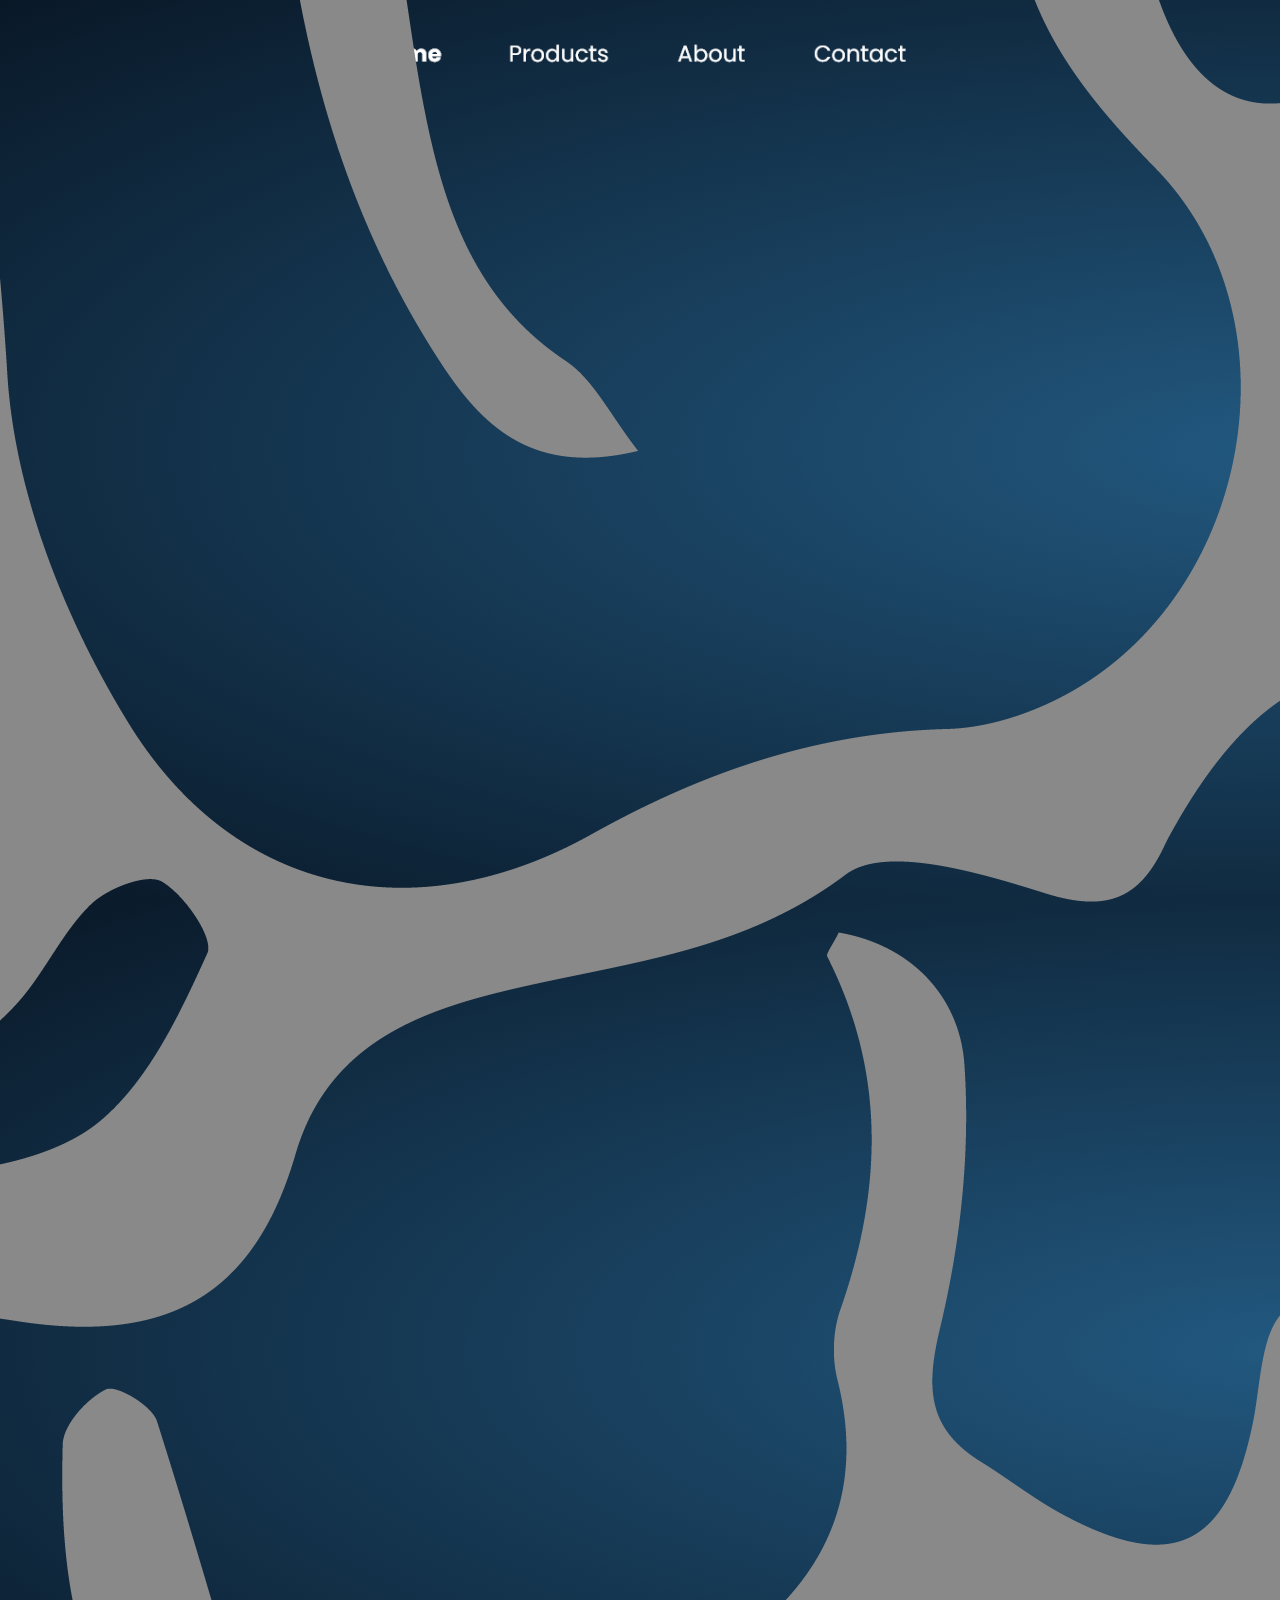
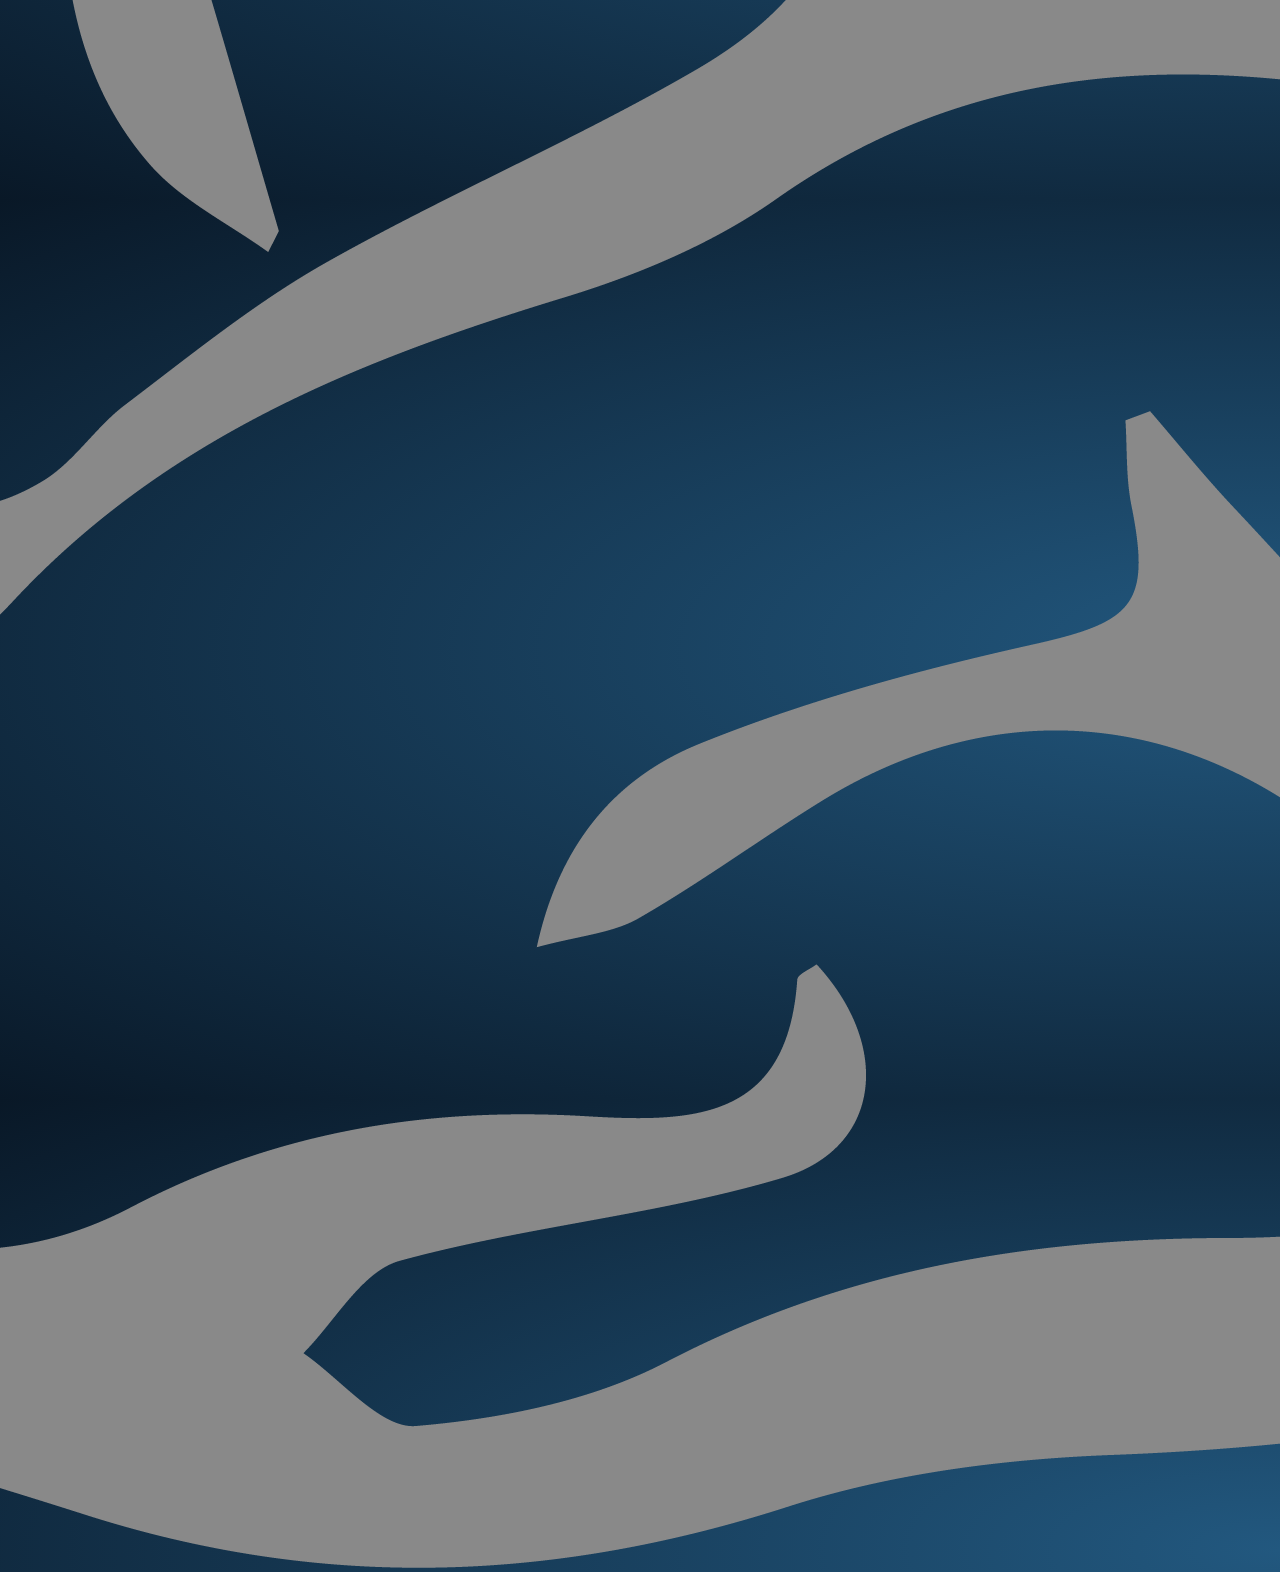
==== commit 22954c71: "bioprex-update-2" ====
--- a/index.html
+++ b/index.html
@@ -219,7 +219,8 @@
                 <div class="snow"></div>
             </div>
             <div class="svg">
-                <svg xmlns="http://www.w3.org/2000/svg" xmlns:xlink="http://www.w3.org/1999/xlink" viewBox="0 0 698.08 576.3"><defs><style>.cls-1{fill:none;}.cls-2{isolation:isolate;}.cls-3{clip-path:url(#clip-path);}.cls-4{fill:#858585;}.cls-5{clip-path:url(#clip-path-2);}.cls-6{clip-path:url(#clip-path-3);}.cls-7{fill:#8a8a8a;}.cls-8{clip-path:url(#clip-path-4);}.cls-9{clip-path:url(#clip-path-5);}.cls-10{clip-path:url(#clip-path-6);}.cls-11{clip-path:url(#clip-path-7);}.cls-12{clip-path:url(#clip-path-8);}.cls-13{clip-path:url(#clip-path-9);}.cls-14{clip-path:url(#clip-path-10);}.cls-15{clip-path:url(#clip-path-11);}.cls-16{clip-path:url(#clip-path-12);}.cls-17{clip-path:url(#clip-path-13);}.cls-18{clip-path:url(#clip-path-14);}.cls-19{clip-path:url(#clip-path-15);}.cls-20{clip-path:url(#clip-path-16);}.cls-21{clip-path:url(#clip-path-17);}.cls-22{clip-path:url(#clip-path-18);}.cls-23{clip-path:url(#clip-path-19);}.cls-24{clip-path:url(#clip-path-20);}.cls-25{clip-path:url(#clip-path-21);}.cls-26{clip-path:url(#clip-path-22);}.cls-27{clip-path:url(#clip-path-23);}.cls-28{clip-path:url(#clip-path-24);}.cls-29{clip-path:url(#clip-path-25);}.cls-30{clip-path:url(#clip-path-26);}.cls-31{clip-path:url(#clip-path-27);}.cls-32{clip-path:url(#clip-path-28);}.cls-33{clip-path:url(#clip-path-29);}.cls-34{clip-path:url(#clip-path-30);}.cls-35{clip-path:url(#clip-path-31);}.cls-36{clip-path:url(#clip-path-32);}.cls-37{clip-path:url(#clip-path-33);}.cls-38{clip-path:url(#clip-path-34);}.cls-39{clip-path:url(#clip-path-35);}.cls-40{clip-path:url(#clip-path-36);}.cls-41{clip-path:url(#clip-path-37);}.cls-42{clip-path:url(#clip-path-38);}.cls-43{clip-path:url(#clip-path-39);}.cls-44{clip-path:url(#clip-path-40);}.cls-45{clip-path:url(#clip-path-41);}.cls-46{clip-path:url(#clip-path-42);}.cls-47{clip-path:url(#clip-path-43);}.cls-48{clip-path:url(#clip-path-44);}.cls-49{clip-path:url(#clip-path-45);}.cls-50{clip-path:url(#clip-path-46);}.cls-51{clip-path:url(#clip-path-47);}.cls-52{clip-path:url(#clip-path-48);}.cls-53{clip-path:url(#clip-path-49);}.cls-54{clip-path:url(#clip-path-50);}.cls-55{clip-path:url(#clip-path-51);}.cls-56{clip-path:url(#clip-path-52);}.cls-57{clip-path:url(#clip-path-53);}.cls-58{clip-path:url(#clip-path-54);}.cls-59{clip-path:url(#clip-path-55);}.cls-60{clip-path:url(#clip-path-56);}.cls-61{clip-path:url(#clip-path-57);}.cls-62{clip-path:url(#clip-path-58);}.cls-63{clip-path:url(#clip-path-59);}.cls-64{clip-path:url(#clip-path-60);}.cls-65{clip-path:url(#clip-path-61);}.cls-66{clip-path:url(#clip-path-62);}.cls-67{clip-path:url(#clip-path-63);}.cls-68{clip-path:url(#clip-path-64);}.cls-69{clip-path:url(#clip-path-65);}.cls-70{clip-path:url(#clip-path-66);}.cls-71{clip-path:url(#clip-path-67);}.cls-72{clip-path:url(#clip-path-68);}.cls-73{clip-path:url(#clip-path-69);}.cls-74{clip-path:url(#clip-path-70);}.cls-75{clip-path:url(#clip-path-71);}.cls-76{clip-path:url(#clip-path-72);}.cls-77{clip-path:url(#clip-path-73);}.cls-78{clip-path:url(#clip-path-74);}.cls-79{clip-path:url(#clip-path-75);}.cls-80{clip-path:url(#clip-path-76);}.cls-81{clip-path:url(#clip-path-77);}.cls-82{clip-path:url(#clip-path-78);}.cls-83{clip-path:url(#clip-path-79);}.cls-84{clip-path:url(#clip-path-80);}.cls-85{clip-path:url(#clip-path-81);}.cls-86{clip-path:url(#clip-path-82);}.cls-87{clip-path:url(#clip-path-83);}.cls-88{clip-path:url(#clip-path-84);}.cls-89{clip-path:url(#clip-path-85);}.cls-90{clip-path:url(#clip-path-86);}.cls-91{clip-path:url(#clip-path-87);}.cls-92{clip-path:url(#clip-path-88);}.cls-93{clip-path:url(#clip-path-89);}.cls-94{clip-path:url(#clip-path-90);}.cls-95{clip-path:url(#clip-path-91);}.cls-96{clip-path:url(#clip-path-92);}.cls-97{clip-path:url(#clip-path-93);}.cls-98{clip-path:url(#clip-path-94);}.cls-99{clip-path:url(#clip-path-95);}.cls-100{clip-path:url(#clip-path-96);}.cls-101{clip-path:url(#clip-path-97);}.cls-102{clip-path:url(#clip-path-98);}.cls-103{clip-path:url(#clip-path-99);}.cls-104{clip-path:url(#clip-path-100);}.cls-105{clip-path:url(#clip-path-101);}.cls-106{clip-path:url(#clip-path-102);}.cls-107{clip-path:url(#clip-path-103);}.cls-108{clip-path:url(#clip-path-104);}.cls-109{clip-path:url(#clip-path-105);}.cls-110{clip-path:url(#clip-path-106);}.cls-111{clip-path:url(#clip-path-107);}.cls-112{clip-path:url(#clip-path-108);}.cls-113{clip-path:url(#clip-path-109);}.cls-114{clip-path:url(#clip-path-110);}.cls-115{clip-path:url(#clip-path-111);}.cls-116{clip-path:url(#clip-path-112);}.cls-117{clip-path:url(#clip-path-113);}.cls-118{clip-path:url(#clip-path-114);}.cls-119{clip-path:url(#clip-path-115);}.cls-120{clip-path:url(#clip-path-116);}.cls-121{clip-path:url(#clip-path-117);}.cls-122{clip-path:url(#clip-path-118);}.cls-123{clip-path:url(#clip-path-119);}.cls-124{clip-path:url(#clip-path-120);}.cls-125{clip-path:url(#clip-path-121);}.cls-126{clip-path:url(#clip-path-122);}.cls-127{clip-path:url(#clip-path-123);}.cls-128{fill:#818181;}.cls-129{clip-path:url(#clip-path-124);}.cls-130{clip-path:url(#clip-path-125);}.cls-131{clip-path:url(#clip-path-126);}.cls-132{clip-path:url(#clip-path-127);}.cls-133{clip-path:url(#clip-path-128);}.cls-134{clip-path:url(#clip-path-129);}.cls-135{clip-path:url(#clip-path-130);}.cls-136{clip-path:url(#clip-path-131);}.cls-137{clip-path:url(#clip-path-132);}.cls-138{clip-path:url(#clip-path-133);}.cls-139{clip-path:url(#clip-path-134);}.cls-140{clip-path:url(#clip-path-135);}.cls-141{clip-path:url(#clip-path-136);}.cls-142{clip-path:url(#clip-path-137);}.cls-143{clip-path:url(#clip-path-138);}.cls-144{clip-path:url(#clip-path-139);}.cls-145{clip-path:url(#clip-path-140);}.cls-146{clip-path:url(#clip-path-141);}.cls-147{clip-path:url(#clip-path-142);}.cls-148{clip-path:url(#clip-path-143);}.cls-149{clip-path:url(#clip-path-144);}.cls-150{clip-path:url(#clip-path-145);}.cls-151{clip-path:url(#clip-path-146);}.cls-152{clip-path:url(#clip-path-147);}.cls-153{clip-path:url(#clip-path-148);}.cls-154{clip-path:url(#clip-path-149);}.cls-155{clip-path:url(#clip-path-150);}.cls-156{clip-path:url(#clip-path-151);}.cls-157{clip-path:url(#clip-path-152);}.cls-158{clip-path:url(#clip-path-153);}.cls-159{clip-path:url(#clip-path-154);}.cls-160{clip-path:url(#clip-path-155);}.cls-161{clip-path:url(#clip-path-156);}.cls-162{clip-path:url(#clip-path-157);}.cls-163{clip-path:url(#clip-path-158);}.cls-164{clip-path:url(#clip-path-159);}.cls-165{clip-path:url(#clip-path-160);}.cls-166{clip-path:url(#clip-path-161);}.cls-167{clip-path:url(#clip-path-162);}.cls-168{clip-path:url(#clip-path-163);}.cls-169{clip-path:url(#clip-path-164);}.cls-170{clip-path:url(#clip-path-165);}.cls-171{clip-path:url(#clip-path-166);}.cls-172{clip-path:url(#clip-path-167);}.cls-173{clip-path:url(#clip-path-168);}.cls-174{clip-path:url(#clip-path-169);}.cls-175{clip-path:url(#clip-path-170);}.cls-176{clip-path:url(#clip-path-171);}.cls-177{clip-path:url(#clip-path-172);}.cls-178{clip-path:url(#clip-path-173);}.cls-179{clip-path:url(#clip-path-174);}.cls-180{clip-path:url(#clip-path-175);}.cls-181{clip-path:url(#clip-path-176);}.cls-182{clip-path:url(#clip-path-177);}.cls-183{clip-path:url(#clip-path-178);}.cls-184{clip-path:url(#clip-path-179);}.cls-185{clip-path:url(#clip-path-180);}.cls-186{clip-path:url(#clip-path-181);}.cls-187{fill:#e8e8e8;}</style><clipPath id="clip-path" transform="translate(0 0)"><path class="cls-1" d="M30.82,308.34l9.72-3.14-.25.08a6.43,6.43,0,0,0-2.24,1.27,4.42,4.42,0,0,0-1.38,3.56A12.46,12.46,0,0,0,37,312.5a35,35,0,0,0,1.77,5.26A59.82,59.82,0,0,1,43.45,339a91,91,0,0,0,1.27,13.5c2,11,6.62,20.16,14.53,27.07l-9.73,3.15C41.62,375.81,37,366.66,35,355.64a90.9,90.9,0,0,1-1.27-13.5A60.08,60.08,0,0,0,29,320.9a33.53,33.53,0,0,1-1.77-5.26,11.53,11.53,0,0,1-.32-2.39,4.4,4.4,0,0,1,1.38-3.55,6.34,6.34,0,0,1,2.24-1.27Z"/></clipPath><clipPath id="clip-path-2" transform="translate(0 0)"><path class="cls-1" d="M22.89,291l9.73-3.14a7,7,0,0,0,5.44,4.34l.22,0-9.72,3.15-.22,0A7,7,0,0,1,22.89,291Z"/></clipPath><clipPath id="clip-path-3" transform="translate(0 0)"><path class="cls-1" d="M41.78,291.82,32.06,295a8.65,8.65,0,0,1-3.5.42l9.72-3.15A8.65,8.65,0,0,0,41.78,291.82Z"/></clipPath><clipPath id="clip-path-4" transform="translate(0 0)"><path class="cls-1" d="M70.21,411.24l9.73-3.15a.3.3,0,0,0-.17.19c-.12.27.15.53.3.76l-9.72,3.15c-.15-.23-.42-.49-.3-.76A.29.29,0,0,1,70.21,411.24Z"/></clipPath><clipPath id="clip-path-5" transform="translate(0 0)"><path class="cls-1" d="M44.22,329.92,54,326.77a.22.22,0,0,1,.14,0l-9.72,3.15A.26.26,0,0,0,44.22,329.92Z"/></clipPath><clipPath id="clip-path-6" transform="translate(0 0)"><path class="cls-1" d="M44.37,329.91l9.72-3.15a11.38,11.38,0,0,1,1.11.58l-9.73,3.14A8.64,8.64,0,0,0,44.37,329.91Z"/></clipPath><clipPath id="clip-path-7" transform="translate(0 0)"><path class="cls-1" d="M33,210l9.72-3.15a1.68,1.68,0,0,0-.09,1.21l-9.72,3.14A1.66,1.66,0,0,1,33,210Z"/></clipPath><clipPath id="clip-path-8" transform="translate(0 0)"><path class="cls-1" d="M32.87,211.21l9.72-3.14a5.41,5.41,0,0,0,.77,0l-9.73,3.14A3.4,3.4,0,0,1,32.87,211.21Z"/></clipPath><clipPath id="clip-path-9" transform="translate(0 0)"><path class="cls-1" d="M108.85,397.3l-9.73,3.14a27.38,27.38,0,0,1-8.9,1.32,44.36,44.36,0,0,1-7.89-.81c-7.79-1.52-15.34-5.07-22.71-10.16a113.31,113.31,0,0,1-10.1-8.07l9.73-3.15a113.19,113.19,0,0,0,10.09,8.07c7.38,5.1,14.93,8.65,22.71,10.16a44.58,44.58,0,0,0,7.9.82A28,28,0,0,0,108.85,397.3Z"/></clipPath><clipPath id="clip-path-10" transform="translate(0 0)"><path class="cls-1" d="M70.35,412.19,80.07,409c.3.41.6.8.91,1.2a73.4,73.4,0,0,0,5.11,5.92A77.08,77.08,0,0,0,123,437.9l-9.72,3.15a77,77,0,0,1-36.92-21.74,74.88,74.88,0,0,1-5.11-5.92C71,413,70.64,412.6,70.35,412.19Z"/></clipPath><clipPath id="clip-path-11" transform="translate(0 0)"><path class="cls-1" d="M89.56,332.08l-9.72,3.14a37.32,37.32,0,0,1-8.39,1.72,38.07,38.07,0,0,1-10.63-.57,43,43,0,0,1-6.91-2,64.8,64.8,0,0,1-8.44-3.92l9.73-3.14a65.94,65.94,0,0,0,8.43,3.91,42.24,42.24,0,0,0,6.91,2,38.51,38.51,0,0,0,10.64.58A37.67,37.67,0,0,0,89.56,332.08Z"/></clipPath><clipPath id="clip-path-12" transform="translate(0 0)"><path class="cls-1" d="M53.93,205.07l-9.72,3.14-1,.31c-3.17.94-6.37,1.77-9.57,2.64L43.36,208c3.19-.88,6.39-1.71,9.57-2.64Z"/></clipPath><clipPath id="clip-path-13" transform="translate(0 0)"><path class="cls-1" d="M59,249.21l9.72-3.14a11.16,11.16,0,0,0-1,.39c-3.49,1.48-5.39,4.63-5.64,9.37a112.19,112.19,0,0,0-.12,11.61,68.59,68.59,0,0,0,2,14.14,36.52,36.52,0,0,1,1,5.64c.44,4.59-.56,8.29-3.4,10.82a14.11,14.11,0,0,1-2.73,1.85,37.05,37.05,0,0,1-6.31,2.69l-9.73,3.15A37.61,37.61,0,0,0,49.09,303a14.58,14.58,0,0,0,2.73-1.85c2.83-2.54,3.83-6.23,3.39-10.83a34.47,34.47,0,0,0-1-5.64,69.18,69.18,0,0,1-2-14.13A112.14,112.14,0,0,1,52.29,259c.25-4.74,2.15-7.89,5.64-9.38Z"/></clipPath><clipPath id="clip-path-14" transform="translate(0 0)"><path class="cls-1" d="M132.31,438.21l-9.72,3.15a8.67,8.67,0,0,1-1.89.38,32.56,32.56,0,0,1-7.41-.69L123,437.9a32.59,32.59,0,0,0,7.42.69A8.7,8.7,0,0,0,132.31,438.21Z"/></clipPath><clipPath id="clip-path-15" transform="translate(0 0)"><path class="cls-1" d="M51.45,220l9.72-3.15a12.2,12.2,0,0,0-2,.83,50.95,50.95,0,0,0-26.38,34.16,80.22,80.22,0,0,0-2.21,17.65,100.22,100.22,0,0,0,.55,12.8,17.23,17.23,0,0,0,1.47,5.55L22.89,291a17.14,17.14,0,0,1-1.46-5.55,96.61,96.61,0,0,1-.55-12.79A80.39,80.39,0,0,1,23.08,255a50.94,50.94,0,0,1,26.39-34.15A12.2,12.2,0,0,1,51.45,220Z"/></clipPath><clipPath id="clip-path-16" transform="translate(0 0)"><path class="cls-1" d="M102.23,342.29l-9.72,3.14a52.08,52.08,0,0,0,9.63-4.23,21,21,0,0,1,2.36-1.13l9.72-3.15a22.68,22.68,0,0,0-2.35,1.13A52.59,52.59,0,0,1,102.23,342.29Z"/></clipPath><clipPath id="clip-path-17" transform="translate(0 0)"><path class="cls-1" d="M88.43,241.91l-9.73,3.14a10.88,10.88,0,0,1-4.92.24l9.72-3.14A11.21,11.21,0,0,0,88.43,241.91Z"/></clipPath><clipPath id="clip-path-18" transform="translate(0 0)"><path class="cls-1" d="M140.06,431l9.72-3.14c-1.25.4-2,1.51-2.43,3.24a33.61,33.61,0,0,0-.46,5l-9.72,3.15a32.08,32.08,0,0,1,.46-5C138,432.54,138.81,431.43,140.06,431Z"/></clipPath><clipPath id="clip-path-19" transform="translate(0 0)"><path class="cls-1" d="M174.46,452.14l-9.73,3.15a9.08,9.08,0,0,1-3.23.38c-1.93-.11-3.86-.19-5.79-.28a3.45,3.45,0,0,1-.55-.07l-.33-.08c-3.33-1.09-6.7-1.79-10-3.2a19.17,19.17,0,0,1-2.72-1.43,10.62,10.62,0,0,1-4.78-8.25c-.12-1.16-.12-2.32-.15-3.09l9.72-3.15c0,.78,0,1.94.16,3.09a10.61,10.61,0,0,0,4.78,8.26,18.48,18.48,0,0,0,2.71,1.42c3.31,1.42,6.68,2.11,10,3.2a1.68,1.68,0,0,0,.32.09l.55.06c1.94.1,3.86.17,5.8.28A8.89,8.89,0,0,0,174.46,452.14Z"/></clipPath><clipPath id="clip-path-20" transform="translate(0 0)"><path class="cls-1" d="M136.68,360.18l9.73-3.15a.64.64,0,0,1,.28,0L137,360.17A.53.53,0,0,0,136.68,360.18Z"/></clipPath><clipPath id="clip-path-21" transform="translate(0 0)"><path class="cls-1" d="M90.43,234.58l9.73-3.14a4.12,4.12,0,0,1,1.13-.21,40.59,40.59,0,0,1,5.46.5L97,234.87a42.11,42.11,0,0,0-5.45-.49A4.69,4.69,0,0,0,90.43,234.58Z"/></clipPath><clipPath id="clip-path-22" transform="translate(0 0)"><path class="cls-1" d="M97,234.87l9.73-3.14a.7.7,0,0,1,.53.78l-9.73,3.15A.71.71,0,0,0,97,234.87Z"/></clipPath><clipPath id="clip-path-23" transform="translate(0 0)"><path class="cls-1" d="M128.12,322.82l9.73-3.15a17.59,17.59,0,0,0-2,.82,14.69,14.69,0,0,0-7.18,7.88,23.54,23.54,0,0,0-1.71,8.64,38.46,38.46,0,0,0,.85,8.69c.92,4.49,1.87,9,2.71,13.46a147.66,147.66,0,0,1,2.85,32.16c-.16,4.63,1.63,8.75,4.16,12.53a4,4,0,0,0,2,1.64c.52.18,1,.43,1.57.61,3.21,1.12,6.43,2.21,9.64,3.32,6,2.06,12.08,3.62,18.07,5l-9.72,3.15c-6-1.41-12.05-3-18.08-5l-9.64-3.31c-.52-.18-1-.44-1.56-.62a3.88,3.88,0,0,1-2-1.63c-2.54-3.78-4.33-7.9-4.17-12.53a147.73,147.73,0,0,0-2.84-32.17c-.84-4.48-1.79-9-2.71-13.45a38.56,38.56,0,0,1-.86-8.7,23.53,23.53,0,0,1,1.72-8.63,14.67,14.67,0,0,1,9.2-8.7Z"/></clipPath><clipPath id="clip-path-24" transform="translate(0 0)"><path class="cls-1" d="M98.29,207.54l9.73-3.15a8.14,8.14,0,0,0-2.58,1.41c-2,1.6-4.07,3.16-6,4.85-6.66,5.75-12.66,12.44-18.67,19.11a3.75,3.75,0,0,0-.94,2.74,22.58,22.58,0,0,0,1.72,7.71,2.68,2.68,0,0,0,2,1.94l-9.72,3.14a2.65,2.65,0,0,1-2-1.93,22.4,22.4,0,0,1-1.72-7.72A3.69,3.69,0,0,1,71,232.9c6-6.67,12-13.36,18.67-19.1,2-1.69,4-3.25,6-4.85A8.36,8.36,0,0,1,98.29,207.54Z"/></clipPath><clipPath id="clip-path-25" transform="translate(0 0)"><path class="cls-1" d="M183.18,415.54l-9.72,3.15a12.3,12.3,0,0,1-4.43.53,40.56,40.56,0,0,1-5.93-.8c-1.34-.26-2.68-.55-4-.82l9.72-3.15c1.36.28,2.7.57,4,.83a43.48,43.48,0,0,0,5.93.8A12.24,12.24,0,0,0,183.18,415.54Z"/></clipPath><clipPath id="clip-path-26" transform="translate(0 0)"><path class="cls-1" d="M92.5,191l9.73-3.14a21.42,21.42,0,0,1,9.73-.71c.48.07,1,.15,1.43.24,1.53.3,3,.71,4.58,1.15a9.81,9.81,0,0,0,1,.25,6.11,6.11,0,0,0,2.79,0c1-.28,2-.57,3-.89L115.1,191c-1,.32-2,.6-3,.88a6.06,6.06,0,0,1-2.78,0,10.05,10.05,0,0,1-1.05-.26c-1.52-.43-3-.84-4.57-1.14l-1.43-.24A21.61,21.61,0,0,0,92.5,191Z"/></clipPath><clipPath id="clip-path-27" transform="translate(0 0)"><path class="cls-1" d="M90.12,110.48l9.72-3.14a2,2,0,0,0-.64.48,61.23,61.23,0,0,0-7.93,8.92,41.07,41.07,0,0,0-7.35,20,53.17,53.17,0,0,1-4,15.69,37.87,37.87,0,0,1-12.33,15.72,58.23,58.23,0,0,0-14.1,15.35,105.17,105.17,0,0,0-10.78,23.35L33,210a104.8,104.8,0,0,1,10.78-23.36,58,58,0,0,1,14.1-15.34,38,38,0,0,0,12.33-15.72,53.87,53.87,0,0,0,4-15.69,41.11,41.11,0,0,1,7.35-20A62.21,62.21,0,0,1,89.47,111,2.24,2.24,0,0,1,90.12,110.48Z"/></clipPath><clipPath id="clip-path-28" transform="translate(0 0)"><path class="cls-1" d="M135.35,245.13l9.72-3.14c-.13,0-.21.24-.24.58-.24,3-.43,6.09-.71,9.1a55.34,55.34,0,0,1-2.49,12.73c-1.83,5.38-4.79,9.44-9,12.09a3,3,0,0,1-.58.34L122.34,280a2.21,2.21,0,0,0,.58-.34c4.19-2.64,7.16-6.71,9-12.09a56.31,56.31,0,0,0,2.49-12.73c.28-3,.47-6.06.71-9.09C135.13,245.37,135.21,245.18,135.35,245.13Z"/></clipPath><clipPath id="clip-path-29" transform="translate(0 0)"><path class="cls-1" d="M122.05,187.61l9.73-3.14a1.07,1.07,0,0,1,.41-.07l-9.73,3.14A1.85,1.85,0,0,0,122.05,187.61Z"/></clipPath><clipPath id="clip-path-30" transform="translate(0 0)"><path class="cls-1" d="M122.46,187.54l9.73-3.14a1.94,1.94,0,0,1,.31.56l-9.72,3.15A2.17,2.17,0,0,0,122.46,187.54Z"/></clipPath><clipPath id="clip-path-31" transform="translate(0 0)"><path class="cls-1" d="M161.44,234.54l-9.72,3.15a12.21,12.21,0,0,1-3.66.55,13,13,0,0,1-2.55-.24,19.11,19.11,0,0,1-4.64-1.61A28,28,0,0,1,130,227.06a21.9,21.9,0,0,1-3.35-7.4A71.9,71.9,0,0,1,125,207.91c-.26-3.64-.48-7.26-.71-10.89a55.56,55.56,0,0,0-1.54-8.91L132.5,185a55.49,55.49,0,0,1,1.54,8.92c.24,3.62.45,7.24.71,10.88a71.77,71.77,0,0,0,1.65,11.75,21.65,21.65,0,0,0,3.34,7.41,28.1,28.1,0,0,0,10.86,9.32,19,19,0,0,0,4.63,1.61,13,13,0,0,0,2.56.25A12.19,12.19,0,0,0,161.44,234.54Z"/></clipPath><clipPath id="clip-path-32" transform="translate(0 0)"><path class="cls-1" d="M108.4,92l9.72-3.15c-2.37.77-3.25,2.59-2.91,6a55.31,55.31,0,0,0,1.77,9.55,21.08,21.08,0,0,0,1.48,4c1.14,2.22,2,3.32,3.52,3.62a6.61,6.61,0,0,0,1.86,0,16.28,16.28,0,0,0,3.32-.74l-9.72,3.15a16.21,16.21,0,0,1-3.33.73,6.22,6.22,0,0,1-1.85,0c-1.53-.3-2.38-1.4-3.53-3.62a21,21,0,0,1-1.47-4,54.55,54.55,0,0,1-1.77-9.55C105.14,94.6,106,92.79,108.4,92Z"/></clipPath><clipPath id="clip-path-33" transform="translate(0 0)"><path class="cls-1" d="M212,367l-9.73,3.15-.07,0A57.13,57.13,0,0,1,185,372.7a73.06,73.06,0,0,1-13.89-1.41c-1.3-.26-2.6-.54-3.91-.85a126.89,126.89,0,0,1-15.11-4.78c-3.78-1.42-7.57-2.79-11.36-4.17-1.23-.45-2.45-.87-3.8-1.32l9.73-3.15c1.35.46,2.57.88,3.8,1.32,3.78,1.39,7.57,2.75,11.36,4.17a126.17,126.17,0,0,0,15.1,4.78c1.31.32,2.61.6,3.91.85a74,74,0,0,0,13.9,1.42A57.34,57.34,0,0,0,211.91,367Z"/></clipPath><clipPath id="clip-path-34" transform="translate(0 0)"><path class="cls-1" d="M126.58,129l9.72-3.14-.16,0A8.13,8.13,0,0,0,133,128c-1.15,1.21-2.28,2.45-3.43,3.7-8.88,9.64-18,19-27.1,28.3a65.79,65.79,0,0,0-13.3,20.18A146.19,146.19,0,0,0,81.92,202c-.46,1.76-.45,1.76.9,3.13.34.33.53.51.7.55a.43.43,0,0,0,.16,0L74,208.8a.3.3,0,0,1-.16,0c-.17,0-.37-.21-.7-.55-1.35-1.37-1.36-1.37-.91-3.12a147.9,147.9,0,0,1,7.23-21.78,65.86,65.86,0,0,1,13.3-20.17c9.12-9.31,18.22-18.66,27.1-28.31,1.14-1.24,2.28-2.48,3.43-3.7a8.26,8.26,0,0,1,3.16-2.11Z"/></clipPath><clipPath id="clip-path-35" transform="translate(0 0)"><path class="cls-1" d="M215.58,468.36l9.73-3.15a19.65,19.65,0,0,1,3.28-.66c4.38-.61,8.77-1.15,13.07-2.14,1.47-.33,2.92-.71,4.35-1.17l-9.72,3.14c-1.43.47-2.89.84-4.36,1.18-4.29,1-8.69,1.52-13.06,2.14A18.8,18.8,0,0,0,215.58,468.36Z"/></clipPath><clipPath id="clip-path-36" transform="translate(0 0)"><path class="cls-1" d="M276.23,527.34l-9.73,3.15a23.52,23.52,0,0,1-7.69,1.17,26.37,26.37,0,0,1-4.69-.49,32.21,32.21,0,0,1-7.94-2.72,52.63,52.63,0,0,1-12.65-8.93,50.27,50.27,0,0,0-6.93-5.58,25.19,25.19,0,0,0-8.92-3.74,19.9,19.9,0,0,0-5.5-.32,19.77,19.77,0,0,1-4.9-.22l9.73-3.15a19.28,19.28,0,0,0,4.9.22,20.6,20.6,0,0,1,5.49.32,25.42,25.42,0,0,1,8.93,3.74,51.49,51.49,0,0,1,6.93,5.58,52.78,52.78,0,0,0,12.64,8.93,31.53,31.53,0,0,0,7.94,2.72,25.57,25.57,0,0,0,4.69.49A23.31,23.31,0,0,0,276.23,527.34Z"/></clipPath><clipPath id="clip-path-37" transform="translate(0 0)"><path class="cls-1" d="M232.44,426.13l9.73-3.15a8.79,8.79,0,0,1,2.67-.4l-9.73,3.15A8.53,8.53,0,0,0,232.44,426.13Z"/></clipPath><clipPath id="clip-path-38" transform="translate(0 0)"><path class="cls-1" d="M221.28,346.91l-9.72,3.15a3.65,3.65,0,0,1-1.32.14c-.22,0-.45-.05-.67-.09a7.56,7.56,0,0,1-2.3-.89c-7.28-4.05-14.58-8-21.57-13.05a89.93,89.93,0,0,1-8.92-7.36,81,81,0,0,0-17.41-12.66,56.15,56.15,0,0,0-15.64-5.57,54.84,54.84,0,0,0-6.95-.9,61.93,61.93,0,0,0-6.81,0,35.66,35.66,0,0,1-8.1-.58,31.39,31.39,0,0,1-6.66-2.09c-10.32-4.55-17.63-13.15-22-25.65a55,55,0,0,1-3-15.57,34.28,34.28,0,0,1,2.58-15A31.68,31.68,0,0,1,96,244.89a7.78,7.78,0,0,0,1.37-4.32c.06-1.63.14-3.27.18-4.91l9.73-3.15c0,1.65-.13,3.28-.19,4.91a7.89,7.89,0,0,1-1.36,4.33,30.83,30.83,0,0,0-3.18,5.87,34.38,34.38,0,0,0-2.58,15,55.59,55.59,0,0,0,3,15.57c4.34,12.5,11.65,21.1,22,25.65a31.13,31.13,0,0,0,6.65,2.09,35.18,35.18,0,0,0,8.1.58,67.31,67.31,0,0,1,6.81,0,54.61,54.61,0,0,1,6.95.9A56.54,56.54,0,0,1,169.1,313a81.92,81.92,0,0,1,17.4,12.66,89,89,0,0,0,8.93,7.37c7,5,14.29,9,21.56,13a7.66,7.66,0,0,0,2.3.89,4,4,0,0,0,.67.09A3.65,3.65,0,0,0,221.28,346.91Z"/></clipPath><clipPath id="clip-path-39" transform="translate(0 0)"><path class="cls-1" d="M160.36,248.43l9.73-3.14c-4,1.27-5.5,6.55-3.14,11.67a23.06,23.06,0,0,0,3.42,5.27c6.22,7.44,12.49,14.84,19.07,21.82,3.74,4,7.58,7.77,11.55,11.36a22.57,22.57,0,0,0,5,3.58,10.24,10.24,0,0,0,2.33.8,5.68,5.68,0,0,0,2.86-.13l-9.73,3.15a5.54,5.54,0,0,1-2.85.12,9.35,9.35,0,0,1-2.33-.8,21.73,21.73,0,0,1-5-3.58c-4-3.58-7.81-7.39-11.55-11.36-6.58-7-12.85-14.37-19.07-21.81a23.32,23.32,0,0,1-3.43-5.27C154.86,255,156.41,249.71,160.36,248.43Z"/></clipPath><clipPath id="clip-path-40" transform="translate(0 0)"><path class="cls-1" d="M172,160.39l9.72-3.15a16.44,16.44,0,0,0-8.44,6.62,34.93,34.93,0,0,0-3.84,7.74c-2,5.39-4,10.78-5.89,16.21s-3.95,10.8-7.15,15.19c-.53.72-.75,1.12-1,1.2l-9.73,3.15c.26-.09.48-.49,1-1.21,3.21-4.39,5.23-9.73,7.15-15.18s3.91-10.82,5.9-16.21a34.37,34.37,0,0,1,3.84-7.75A16.43,16.43,0,0,1,172,160.39Z"/></clipPath><clipPath id="clip-path-41" transform="translate(0 0)"><path class="cls-1" d="M164.61,182.81l9.73-3.15a.57.57,0,0,1,.32,0l-9.72,3.15A.61.61,0,0,0,164.61,182.81Z"/></clipPath><clipPath id="clip-path-42" transform="translate(0 0)"><path class="cls-1" d="M194,259.47l-9.72,3.15c.36-.12.4-.41.17-1s-.46-1.25-.71-1.87c-1.77-4.32-3.56-8.62-5.32-12.94-2-5-4-10-5.67-15.21A89.3,89.3,0,0,1,168.8,211c-.37-5-.55-10-.67-15-.08-3.47-.21-6.94-.37-10.41-.11-2.19-.25-1.72-1.5-2.34a7.13,7.13,0,0,0-1.32-.45l9.72-3.15a6.66,6.66,0,0,1,1.33.46c1.25.62,1.38.14,1.49,2.33q.26,5.2.37,10.41c.12,5,.3,10,.68,15a89.46,89.46,0,0,0,3.93,20.59c1.64,5.17,3.62,10.2,5.67,15.2,1.77,4.32,3.56,8.63,5.32,12.94.26.62.5,1.24.72,1.87S194.35,259.35,194,259.47Z"/></clipPath><clipPath id="clip-path-43" transform="translate(0 0)"><path class="cls-1" d="M269.17,447.54l-9.73,3.15a12.56,12.56,0,0,1-3.55.58,7.15,7.15,0,0,1-1.68-.14,10.42,10.42,0,0,1-6.13-4.28,27.06,27.06,0,0,1-3.85-7.39,45.41,45.41,0,0,0-3.14-6.83,61.59,61.59,0,0,0-3.57-5.45,3.21,3.21,0,0,0-2.41-1.45l9.73-3.15a3.22,3.22,0,0,1,2.4,1.45,60.92,60.92,0,0,1,3.58,5.45,47.48,47.48,0,0,1,3.14,6.83,26.89,26.89,0,0,0,3.84,7.39,10.47,10.47,0,0,0,6.13,4.29,7.83,7.83,0,0,0,1.68.13A12.69,12.69,0,0,0,269.17,447.54Z"/></clipPath><clipPath id="clip-path-44" transform="translate(0 0)"><path class="cls-1" d="M284.69,547.77l9.73-3.15a41.07,41.07,0,0,0,4.51,6.41c.49.61,1,1.15,1.56,1.71a6.27,6.27,0,0,0,3.4,2.08L294.16,558a6.24,6.24,0,0,1-3.39-2.08c-.53-.57-1.07-1.11-1.56-1.71A41.72,41.72,0,0,1,284.69,547.77Z"/></clipPath><clipPath id="clip-path-45" transform="translate(0 0)"><path class="cls-1" d="M156.86,91.49l9.72-3.14A27.07,27.07,0,0,0,159,92.22c-5.87,4.26-10.45,10.21-14.53,16.79a8,8,0,0,0-.79,1.76,4,4,0,0,0,.81,4.22,11.83,11.83,0,0,0,1.6,1.64c1.19,1,2.4,2,3.63,2.89a33.33,33.33,0,0,1,7.61,8c2,3,4.09,5.94,6.11,8.95,3.21,4.8,6.41,9.63,9.62,14.44a4.77,4.77,0,0,0,1.28,1.63l-9.72,3.14a4.63,4.63,0,0,1-1.28-1.62c-3.22-4.81-6.41-9.64-9.63-14.45-2-3-4.07-6-6.1-8.94a33.53,33.53,0,0,0-7.61-8c-1.23-.91-2.44-1.89-3.64-2.89a12.36,12.36,0,0,1-1.59-1.64,4.07,4.07,0,0,1-.82-4.22,8.62,8.62,0,0,1,.8-1.77c4.08-6.58,8.65-12.53,14.52-16.78A27.16,27.16,0,0,1,156.86,91.49Z"/></clipPath><clipPath id="clip-path-46" transform="translate(0 0)"><path class="cls-1" d="M174.4,152.51l-9.73,3.14h0l9.72-3.14Z"/></clipPath><clipPath id="clip-path-47" transform="translate(0 0)"><path class="cls-1" d="M233.63,364.2l9.73-3.14c-.48.15-1,.33-1.43.52a23.78,23.78,0,0,0-11.09,9.65,8.41,8.41,0,0,1-4.39,3.66,35.94,35.94,0,0,0-10.55,6.2,31.47,31.47,0,0,0-5,4.91,26.3,26.3,0,0,0-5.54,11.57,32.71,32.71,0,0,0-.55,6.31,58.88,58.88,0,0,1-3.55,20.52,80.71,80.71,0,0,1-3.25,7.52,46.65,46.65,0,0,0-4.64,22.51,75.46,75.46,0,0,0,2.46,16.31,175.2,175.2,0,0,0,7.89,23.14,28.48,28.48,0,0,0,1.66,3.37c3,5.17,6.8,8.33,11.58,9.26l-9.73,3.15c-4.77-.93-8.61-4.09-11.57-9.26a29.26,29.26,0,0,1-1.66-3.37,176.24,176.24,0,0,1-7.9-23.14,76.17,76.17,0,0,1-2.46-16.31,46.86,46.86,0,0,1,4.64-22.51,80.36,80.36,0,0,0,3.25-7.52A58.51,58.51,0,0,0,195.13,407a31.86,31.86,0,0,1,.56-6.31,26.25,26.25,0,0,1,5.54-11.57,31.4,31.4,0,0,1,4.94-4.91,36,36,0,0,1,10.56-6.2,8.38,8.38,0,0,0,4.39-3.67,23.74,23.74,0,0,1,11.09-9.65C232.68,364.53,233.16,364.36,233.63,364.2Z"/></clipPath><clipPath id="clip-path-48" transform="translate(0 0)"><path class="cls-1" d="M292.3,540.07l9.72-3.15a6.71,6.71,0,0,0-3.13,2.15c-1.51,1.83-3,3.69-4.47,5.55l-9.73,3.15c1.48-1.86,3-3.73,4.48-5.55A6.55,6.55,0,0,1,292.3,540.07Z"/></clipPath><clipPath id="clip-path-49" transform="translate(0 0)"><path class="cls-1" d="M171.41,145.92l9.73-3.15.42-.12c.72-.17,1.45-.31,2.18-.46a34.94,34.94,0,0,0,3.37-.93l-9.72,3.14a33,33,0,0,1-3.37.93c-.73.16-1.46.29-2.18.47A3,3,0,0,0,171.41,145.92Z"/></clipPath><clipPath id="clip-path-50" transform="translate(0 0)"><path class="cls-1" d="M323.36,553.26l-9.73,3.14a41.49,41.49,0,0,1-12.75,1.88c-2,0-4-.15-6.72-.31l9.73-3.15c2.74.16,4.74.32,6.71.31A41.59,41.59,0,0,0,323.36,553.26Z"/></clipPath><clipPath id="clip-path-51" transform="translate(0 0)"><path class="cls-1" d="M219.47,258.36l9.73-3.15a178.94,178.94,0,0,0-4.13,37.32l-9.72,3.15A179,179,0,0,1,219.47,258.36Z"/></clipPath><clipPath id="clip-path-52" transform="translate(0 0)"><path class="cls-1" d="M158.28,57.06,168,53.91a44.61,44.61,0,0,0-20.94,14.38,56.33,56.33,0,0,0-5.39,7.79,35.35,35.35,0,0,1-4.76,6.58,17.84,17.84,0,0,1-7.58,4.94l-9.72,3.15a17.83,17.83,0,0,0,7.58-5A35.15,35.15,0,0,0,132,79.22a56.33,56.33,0,0,1,5.39-7.79A44.54,44.54,0,0,1,158.28,57.06Z"/></clipPath><clipPath id="clip-path-53" transform="translate(0 0)"><path class="cls-1" d="M288.82,443.36l9.72-3.15c-2.06.67-4.09,1.41-6.11,2.23a64.15,64.15,0,0,0-20.14,12.77c-1.47,1.39-2.86,2.89-4.26,4.38a39.71,39.71,0,0,1-16.85,10.89l-9.72,3.14a39.75,39.75,0,0,0,16.85-10.88c1.4-1.49,2.79-3,4.25-4.38a64.08,64.08,0,0,1,20.15-12.77C284.72,444.76,286.76,444,288.82,443.36Z"/></clipPath><clipPath id="clip-path-54" transform="translate(0 0)"><path class="cls-1" d="M267.26,376.31l9.72-3.15a3.49,3.49,0,0,1,.53,0l-9.72,3.15A2.55,2.55,0,0,0,267.26,376.31Z"/></clipPath><clipPath id="clip-path-55" transform="translate(0 0)"><path class="cls-1" d="M291.16,425.36l-9.72,3.15.08,0a2.21,2.21,0,0,0,.84-2.09,10.56,10.56,0,0,0-.32-1.52q-1.23-5.5-2.47-11c-2.43-10.73-4.86-21.46-7.43-32.17a8.29,8.29,0,0,0-3.77-5.16,3.28,3.28,0,0,0-.58-.24l9.72-3.15a3,3,0,0,1,.58.25,8.31,8.31,0,0,1,3.78,5.15c2.56,10.71,5,21.44,7.42,32.17q1.24,5.52,2.48,11a11.91,11.91,0,0,1,.31,1.51,2.22,2.22,0,0,1-.83,2.09Z"/></clipPath><clipPath id="clip-path-56" transform="translate(0 0)"><path class="cls-1" d="M272.28,346.26l-9.72,3.14a17.1,17.1,0,0,1-4.68.79,51.09,51.09,0,0,1-8.78-.55c-1.6-.21-3.2-.46-4.81-.77a50.77,50.77,0,0,1-6.84-1.8,31.36,31.36,0,0,1-7.86-3.87c-4.64-3.22-7.85-7.94-9.93-13.85a66.27,66.27,0,0,1-3-13.38,162.75,162.75,0,0,1-1.32-20.29l9.72-3.15a166.55,166.55,0,0,0,1.32,20.29,67,67,0,0,0,3,13.38c2.08,5.92,5.29,10.64,9.94,13.85a30.86,30.86,0,0,0,7.86,3.87,49.32,49.32,0,0,0,6.84,1.8c1.6.31,3.2.56,4.81.78a52,52,0,0,0,8.78.54A17.1,17.1,0,0,0,272.28,346.26Z"/></clipPath><clipPath id="clip-path-57" transform="translate(0 0)"><path class="cls-1" d="M274.23,527.54l9.72-3.15a53.29,53.29,0,0,1,7.72-1.87,60.62,60.62,0,0,1,21.46.5q1.77.35,3.54.78c2.38.58,4.74,1.19,7.12,1.65.57.12,1.14.22,1.71.31a13.22,13.22,0,0,0,5.54-.17l.4-.12-9.72,3.14a3,3,0,0,1-.4.12,13.22,13.22,0,0,1-5.54.18l-1.71-.31c-2.38-.46-4.75-1.08-7.12-1.66-1.19-.29-2.37-.54-3.54-.77a60.15,60.15,0,0,0-21.46-.5A51.71,51.71,0,0,0,274.23,527.54Z"/></clipPath><clipPath id="clip-path-58" transform="translate(0 0)"><path class="cls-1" d="M211.74,169.42l9.72-3.15a10.24,10.24,0,0,0-4.08,2.6,20.88,20.88,0,0,0-4.45,7.38c-1.18,3-2.16,6.14-3.07,9.3A45.21,45.21,0,0,1,203,200.21c-.6.82-.78,1.26-1.06,1.35l-9.73,3.15c.28-.09.47-.54,1.07-1.35a45.21,45.21,0,0,0,6.86-14.66c.9-3.16,1.89-6.3,3.06-9.3a21.09,21.09,0,0,1,4.45-7.38A10.23,10.23,0,0,1,211.74,169.42Z"/></clipPath><clipPath id="clip-path-59" transform="translate(0 0)"><path class="cls-1" d="M191.64,85.26l9.72-3.14a12.89,12.89,0,0,0-2.15.9c-6.09,3.19-9.28,9.09-9.23,17.77a30.19,30.19,0,0,0,2.54,11.35,203.64,203.64,0,0,0,9.88,20.5c2.88,5.28,5.86,10.49,8.8,15.72a13.86,13.86,0,0,0,4.07,4.79,6,6,0,0,0,2.3,1,4,4,0,0,0,2.05-.11l-9.73,3.15a4,4,0,0,1-2,.11,6.17,6.17,0,0,1-2.3-1,13.83,13.83,0,0,1-4.07-4.79c-2.95-5.23-5.92-10.44-8.81-15.72a206.83,206.83,0,0,1-9.87-20.5,30.45,30.45,0,0,1-2.55-11.36c0-8.67,3.15-14.57,9.24-17.76A13.85,13.85,0,0,1,191.64,85.26Z"/></clipPath><clipPath id="clip-path-60" transform="translate(0 0)"><path class="cls-1" d="M268.6,322.29l9.72-3.15a7,7,0,0,0-3.66,2.85c-1,1.49-2,3-2.93,4.58-2.28,4.1-5.71,6.51-9,9.12a.59.59,0,0,1-.22.12L252.76,339a.71.71,0,0,0,.22-.13c3.31-2.6,6.75-5,9-9.12.89-1.59,1.91-3.09,2.92-4.57A7.05,7.05,0,0,1,268.6,322.29Z"/></clipPath><clipPath id="clip-path-61" transform="translate(0 0)"><path class="cls-1" d="M337.88,534l-9.72,3.15a8,8,0,0,0,1.69-.77c3.23-2,4.6-5.4,4.16-10.1a18.21,18.21,0,0,0-4.93-10.78l9.72-3.15a18.31,18.31,0,0,1,4.94,10.79c.43,4.69-.93,8.13-4.16,10.1A8,8,0,0,1,337.88,534Z"/></clipPath><clipPath id="clip-path-62" transform="translate(0 0)"><path class="cls-1" d="M239.44,214.38l9.72-3.15c-1.46.65-2.94,1.26-4.4,1.92a12,12,0,0,0-1.35.76,5,5,0,0,0-2.15,2.66c-.42,1.11-.85,2.2-1.28,3.31a241.18,241.18,0,0,0-10.78,35.33l-9.73,3.15A242.93,242.93,0,0,1,230.26,223c.42-1.1.86-2.19,1.27-3.31a5.07,5.07,0,0,1,2.15-2.66,11.34,11.34,0,0,1,1.36-.75C236.5,215.64,238,215,239.44,214.38Z"/></clipPath><clipPath id="clip-path-63" transform="translate(0 0)"><path class="cls-1" d="M239.57,214.33l9.72-3.15-.13,0-9.72,3.15Z"/></clipPath><clipPath id="clip-path-64" transform="translate(0 0)"><path class="cls-1" d="M336.38,494.9l9.73-3.14a32.14,32.14,0,0,0-5.35,2.29c-2.23,1.19-4.39,2.53-6.57,3.83-3.26,2-6.48,4-9.85,5.76a10.08,10.08,0,0,1-1.62.71L313,507.5a11.17,11.17,0,0,0,1.63-.71c3.37-1.74,6.59-3.8,9.85-5.76,2.18-1.31,4.34-2.64,6.57-3.84A32.9,32.9,0,0,1,336.38,494.9Z"/></clipPath><clipPath id="clip-path-65" transform="translate(0 0)"><path class="cls-1" d="M139.81,44.56l9.73-3.14a63.26,63.26,0,0,1,8.52-2c12.58-2.25,25.41-3.35,38-5.46a12.59,12.59,0,0,0,1.88-.46l-9.72,3.15a13.73,13.73,0,0,1-1.89.45c-12.61,2.12-25.43,3.22-38,5.47A65.31,65.31,0,0,0,139.81,44.56Z"/></clipPath><clipPath id="clip-path-66" transform="translate(0 0)"><path class="cls-1" d="M241.51,163.25l-9.73,3.14a4.6,4.6,0,0,1-1.36.19l9.73-3.14A5.08,5.08,0,0,0,241.51,163.25Z"/></clipPath><clipPath id="clip-path-67" transform="translate(0 0)"><path class="cls-1" d="M295.56,341.48l9.73-3.14a20.27,20.27,0,0,0-3,1.2,15.57,15.57,0,0,0-7.72,9.14c-.34.92-.59,1.91-.86,2.89a33.27,33.27,0,0,1-2.91,7.52,13.35,13.35,0,0,1-7.51,6.64l-9.72,3.15a13.37,13.37,0,0,0,7.51-6.65,33,33,0,0,0,2.91-7.51c.27-1,.52-2,.86-2.9a15.6,15.6,0,0,1,7.72-9.14A21.33,21.33,0,0,1,295.56,341.48Z"/></clipPath><clipPath id="clip-path-68" transform="translate(0 0)"><path class="cls-1" d="M166.43,76.45l9.72-3.15a102.86,102.86,0,0,1,16.16-3.9,79.7,79.7,0,0,1,18-.71,52.12,52.12,0,0,0,6,.44,11.45,11.45,0,0,0,3.24-.53l-9.72,3.15a11.45,11.45,0,0,1-3.24.53,52.48,52.48,0,0,1-6-.45,80.33,80.33,0,0,0-18,.72A100.57,100.57,0,0,0,166.43,76.45Z"/></clipPath><clipPath id="clip-path-69" transform="translate(0 0)"><path class="cls-1" d="M319.12,489.44l9.72-3.14,1.31-.4a124.67,124.67,0,0,1,20.91-4c3.49-.39,7-.67,10.49-1a12.33,12.33,0,0,0,2.57-.52l-9.73,3.15a13.06,13.06,0,0,1-2.56.52c-3.5.36-7,.63-10.49,1a124.67,124.67,0,0,0-20.91,4C320,489.17,319.55,489.3,319.12,489.44Z"/></clipPath><clipPath id="clip-path-70" transform="translate(0 0)"><path class="cls-1" d="M337.59,426.48l9.72-3.15a44.14,44.14,0,0,0-10.76,5.21,45.28,45.28,0,0,1-11,5.2l-9.72,3.14a44.55,44.55,0,0,0,11-5.2A43.93,43.93,0,0,1,337.59,426.48Z"/></clipPath><clipPath id="clip-path-71" transform="translate(0 0)"><path class="cls-1" d="M315.9,323.3l-9.72,3.15-1.09.32a25.4,25.4,0,0,1-11.3.5l9.73-3.15a25.51,25.51,0,0,0,11.29-.49C315.18,323.53,315.54,323.42,315.9,323.3Z"/></clipPath><clipPath id="clip-path-72" transform="translate(0 0)"><path class="cls-1" d="M226.18,83.73l-9.73,3.15c4.33-1.4,7.35-4.93,9.15-10.38l9.72-3.15C233.52,78.81,230.51,82.33,226.18,83.73Z"/></clipPath><clipPath id="clip-path-73" transform="translate(0 0)"><path class="cls-1" d="M213.24,37.06,223,33.91l-.15.05a14.26,14.26,0,0,0-5.11,3.22,33.78,33.78,0,0,0-3.45,4,26.17,26.17,0,0,1-12.63,9.22L191.9,53.5a26.07,26.07,0,0,0,12.63-9.22,34.8,34.8,0,0,1,3.46-4,13.93,13.93,0,0,1,5.11-3.21Z"/></clipPath><clipPath id="clip-path-74" transform="translate(0 0)"><path class="cls-1" d="M240.41,124.72l9.73-3.15a14.21,14.21,0,0,1,3.94,2.36,6.71,6.71,0,0,1,2,3,52.63,52.63,0,0,1,2,6.59c1.39,6.38,1,12.12-1.78,17.1a34.37,34.37,0,0,0-3,7.67A36.8,36.8,0,0,0,254.4,181a219,219,0,0,1,8.06,28.88,318.5,318.5,0,0,1,6.2,51.19,87.71,87.71,0,0,0,1.22,11.12,123.84,123.84,0,0,0,8.45,27.32,59.08,59.08,0,0,0,6.6,11.87c5.22,7.05,11.41,11.4,18.59,12.79l-9.73,3.15c-7.17-1.4-13.36-5.74-18.59-12.8a59,59,0,0,1-6.59-11.86,123.92,123.92,0,0,1-8.45-27.33,85.77,85.77,0,0,1-1.22-11.11,320.77,320.77,0,0,0-6.2-51.19,219.18,219.18,0,0,0-8.06-28.89,36.8,36.8,0,0,1-1.12-22.66,34.6,34.6,0,0,1,3.05-7.66c2.74-5,3.17-10.72,1.78-17.11a51.53,51.53,0,0,0-2-6.59,6.65,6.65,0,0,0-2-3A13.83,13.83,0,0,0,240.41,124.72Z"/></clipPath><clipPath id="clip-path-75" transform="translate(0 0)"><path class="cls-1" d="M240.53,103.81l9.72-3.14a16.57,16.57,0,0,0-3.57,1.67,16.09,16.09,0,0,0-7,9.76,31,31,0,0,0-1.07,6.11c-.26,3.39-.51,6.77-.81,10.15-.63,7-1,14.13-1.26,21.27a18.09,18.09,0,0,0,.67,5.64c.72,2.49,1.53,5,2.31,7.44.15.47.31.67.6.73l-9.73,3.14c-.28-.05-.44-.26-.59-.73-.79-2.47-1.59-4.94-2.31-7.43a17.8,17.8,0,0,1-.67-5.64c.24-7.14.62-14.23,1.25-21.27.3-3.38.56-6.77.82-10.15a30.25,30.25,0,0,1,1.07-6.11,16.09,16.09,0,0,1,7-9.76A16.87,16.87,0,0,1,240.53,103.81Z"/></clipPath><clipPath id="clip-path-76" transform="translate(0 0)"><path class="cls-1" d="M358,461.61l9.73-3.14.45-.13-9.72,3.15Z"/></clipPath><clipPath id="clip-path-77" transform="translate(0 0)"><path class="cls-1" d="M235.68,86.69l9.72-3.15c1.83-.59,3.68-1.1,5.52-1.65l.9-.27-9.72,3.14-.91.28C239.35,85.59,237.5,86.1,235.68,86.69Z"/></clipPath><clipPath id="clip-path-78" transform="translate(0 0)"><path class="cls-1" d="M322.9,280.77l-9.73,3.15a6,6,0,0,0,1.1-.48l9.72-3.15A6,6,0,0,1,322.9,280.77Z"/></clipPath><clipPath id="clip-path-79" transform="translate(0 0)"><path class="cls-1" d="M322.85,552.9l9.72-3.14a74.24,74.24,0,0,1,26-3.32,113.93,113.93,0,0,1,17.29,2.09,75.54,75.54,0,0,0,10.05,1.3,121.32,121.32,0,0,0,21.52-.86,22.13,22.13,0,0,0,3-.66l.3-.09L401,551.37l-.3.08a22.17,22.17,0,0,1-3,.67,120.42,120.42,0,0,1-21.52.85,72.72,72.72,0,0,1-10.06-1.3,114.9,114.9,0,0,0-17.28-2.08A74.44,74.44,0,0,0,322.85,552.9Z"/></clipPath><clipPath id="clip-path-80" transform="translate(0 0)"><path class="cls-1" d="M333.9,333l9.72-3.14a5.09,5.09,0,0,0-1.41.72,26.9,26.9,0,0,1-7.44,3.68L325,337.42a26.79,26.79,0,0,0,7.44-3.69A5.43,5.43,0,0,1,333.9,333Z"/></clipPath><clipPath id="clip-path-81" transform="translate(0 0)"><path class="cls-1" d="M240.17,39l9.73-3.14c-.43.13-.84.28-1.26.44-4.49,1.68-7.69,5.08-9.36,10.5a38.38,38.38,0,0,0-1.45,7.92c-.27,3.09-.48,6.21-.74,9.3a40.82,40.82,0,0,1-1.77,9.31L225.6,76.5a40.81,40.81,0,0,0,1.76-9.31c.27-3.1.48-6.21.74-9.3A37.61,37.61,0,0,1,229.56,50c1.67-5.43,4.87-8.82,9.36-10.51Z"/></clipPath><clipPath id="clip-path-82" transform="translate(0 0)"><path class="cls-1" d="M331.82,340.57l9.72-3.15a6.35,6.35,0,0,1,4.86,1.64,18.65,18.65,0,0,1,6.6,13c.11,1.23.17,2.46.2,3.69a111.51,111.51,0,0,1-2.32,24.78,34.85,34.85,0,0,0-.73,5.38,12,12,0,0,0,3.13,8.84l-9.72,3.15a12,12,0,0,1-3.13-8.84,32.84,32.84,0,0,1,.73-5.39,111.37,111.37,0,0,0,2.31-24.77c0-1.23-.08-2.46-.19-3.7a18.69,18.69,0,0,0-6.6-13A6.34,6.34,0,0,0,331.82,340.57Z"/></clipPath><clipPath id="clip-path-83" transform="translate(0 0)"><path class="cls-1" d="M372.53,407.76l-9.72,3.15a5.39,5.39,0,0,1-2.69.11,8.25,8.25,0,0,1-1.55-.47A20.19,20.19,0,0,1,354.2,408a39.43,39.43,0,0,1-4.49-3.85c-1.87-1.87-3.72-3.76-6.15-6.24l9.72-3.15c2.44,2.48,4.29,4.37,6.15,6.24a40.41,40.41,0,0,0,4.5,3.85,19.72,19.72,0,0,0,4.36,2.54,7.65,7.65,0,0,0,1.56.47A5.23,5.23,0,0,0,372.53,407.76Z"/></clipPath><clipPath id="clip-path-84" transform="translate(0 0)"><path class="cls-1" d="M207.53,21.31l9.73-3.15A30.13,30.13,0,0,1,222.47,17a65.2,65.2,0,0,1,13.76-.08,36.91,36.91,0,0,0,14.55-2l-9.73,3.14a36.71,36.71,0,0,1-14.54,2,65.29,65.29,0,0,0-13.77.08A28.56,28.56,0,0,0,207.53,21.31Z"/></clipPath><clipPath id="clip-path-85" transform="translate(0 0)"><path class="cls-1" d="M318.83,321.33l9.72-3.14a48.62,48.62,0,0,1,23.64-1.77,12.83,12.83,0,0,0,3.66,0,21.64,21.64,0,0,0,4.19-.9l-9.72,3.15a21.8,21.8,0,0,1-4.19.9,12.48,12.48,0,0,1-3.66,0A48.74,48.74,0,0,0,318.83,321.33Z"/></clipPath><clipPath id="clip-path-86" transform="translate(0 0)"><path class="cls-1" d="M441.34,559.44l9.72-3.15A15.13,15.13,0,0,0,447.5,558a90.68,90.68,0,0,1-21.38,10.13l-9.73,3.15a90.89,90.89,0,0,0,21.38-10.13A14.81,14.81,0,0,1,441.34,559.44Z"/></clipPath><clipPath id="clip-path-87" transform="translate(0 0)"><path class="cls-1" d="M270.73,26.71l9.72-3.14a43.66,43.66,0,0,0-6.79,2.86c-2.14,1.11-4.19,2.42-6.27,3.66a39.91,39.91,0,0,1-8.1,3.83l-9.73,3.14a39.17,39.17,0,0,0,8.11-3.82c2.08-1.24,4.13-2.55,6.26-3.67A45.79,45.79,0,0,1,270.73,26.71Z"/></clipPath><clipPath id="clip-path-88" transform="translate(0 0)"><path class="cls-1" d="M286.61,57l9.72-3.15a23.58,23.58,0,0,0-10.12,6.26,28.42,28.42,0,0,0-5.15,8A86.91,86.91,0,0,1,272.15,84c-5.79,8-12.83,13.78-21.58,16.6l-9.72,3.15c8.74-2.83,15.79-8.62,21.58-16.61a87.41,87.41,0,0,0,8.91-15.89,28.21,28.21,0,0,1,5.15-8A23.43,23.43,0,0,1,286.61,57Z"/></clipPath><clipPath id="clip-path-89" transform="translate(0 0)"><path class="cls-1" d="M373.91,321l9.72-3.14a11.07,11.07,0,0,0-2.84,1.41,19.77,19.77,0,0,0-4.73,4.59,47.34,47.34,0,0,0-5.2,8.75,18.48,18.48,0,0,1-1.44,2.68,5,5,0,0,1-2.55,2.05l-9.72,3.15a5,5,0,0,0,2.54-2.05,18.08,18.08,0,0,0,1.45-2.68,47.2,47.2,0,0,1,5.2-8.76,20.11,20.11,0,0,1,4.72-4.59A11.82,11.82,0,0,1,373.91,321Z"/></clipPath><clipPath id="clip-path-90" transform="translate(0 0)"><path class="cls-1" d="M401.86,306.76l-9.72,3.15a16.39,16.39,0,0,1-3.36.66l9.72-3.15A15.75,15.75,0,0,0,401.86,306.76Z"/></clipPath><clipPath id="clip-path-91" transform="translate(0 0)"><path class="cls-1" d="M277.83,44.79l9.72-3.14a27.36,27.36,0,0,1,2.69-.73,19,19,0,0,1,7.93-.23l.93.2c3.06.77,6.11,1.66,9.15,2.65,4.4,1.42,8.77,3,13.15,4.46.35.12.71.2,1.06.31l-9.72,3.15c-.36-.11-.71-.19-1.06-.31-4.38-1.49-8.76-3-13.15-4.47-3-1-6.1-1.87-9.15-2.64l-.93-.21a19.39,19.39,0,0,0-7.93.23C279.6,44.27,278.7,44.51,277.83,44.79Z"/></clipPath><clipPath id="clip-path-92" transform="translate(0 0)"><path class="cls-1" d="M323,48.3l-9.72,3.15a1.12,1.12,0,0,1-.58,0l9.72-3.15A1,1,0,0,0,323,48.3Z"/></clipPath><clipPath id="clip-path-93" transform="translate(0 0)"><path class="cls-1" d="M481.86,536l-9.73,3.15a47.14,47.14,0,0,1-6.63,1.61,80.62,80.62,0,0,1-14.69.93c-4.26-.08-8.52-.18-12.81-.56a55.06,55.06,0,0,1-5.62-.79c-13.16-2.56-25-10-35.3-22.87-3-3.72-5.79-7.66-8.55-11.62-4.8-6.86-9.38-13.91-14-21-2.61-4-5.27-8-7.86-12-1.82-2.81-3.56-5.67-5.33-8.51a8.46,8.46,0,0,0-2.94-2.85l9.72-3.15a8.46,8.46,0,0,1,2.94,2.85c1.77,2.84,3.51,5.7,5.33,8.51,2.6,4,5.25,8,7.87,12,4.6,7.05,9.17,14.1,14,21,2.77,3.95,5.57,7.9,8.55,11.62,10.33,12.86,22.14,20.31,35.3,22.86a55.27,55.27,0,0,0,5.63.8c4.29.38,8.55.47,12.8.55a79.79,79.79,0,0,0,14.7-.93A46.44,46.44,0,0,0,481.86,536Z"/></clipPath><clipPath id="clip-path-94" transform="translate(0 0)"><path class="cls-1" d="M326.59,110.11l9.73-3.15c.87,1.15,1.72,2.18,2.56,3.21a15.62,15.62,0,0,1,3.08,6.27c.46,1.86.89,3.74,1.32,5.61a38.87,38.87,0,0,0,1.5,5.12,9.73,9.73,0,0,0,3,4.35,29.94,29.94,0,0,0,2.57,1.91,18.36,18.36,0,0,0,3,1.91l-9.72,3.15a18.6,18.6,0,0,1-3-1.91c-.88-.57-1.73-1.24-2.58-1.91a9.89,9.89,0,0,1-3-4.35,40.08,40.08,0,0,1-1.49-5.13q-.65-2.81-1.33-5.61a15.62,15.62,0,0,0-3.07-6.26C328.32,112.28,327.47,111.25,326.59,110.11Z"/></clipPath><clipPath id="clip-path-95" transform="translate(0 0)"><path class="cls-1" d="M450.39,426.49l-9.72,3.15a52.28,52.28,0,0,1-16.91,2.48A62.43,62.43,0,0,1,412.67,431a75.84,75.84,0,0,1-8.47-2.18,94.41,94.41,0,0,1-11.14-4.41,23.41,23.41,0,0,1-4-2.38,15,15,0,0,1-6-10.81,34.92,34.92,0,0,1-.18-7.56,174.14,174.14,0,0,0,.55-22.08c-.13-3.62-.41-7.25-.6-10.88a6,6,0,0,0-1-2.91c-.47-.72-1-1.43-1.51-2.09a12.66,12.66,0,0,0-3.78-3.33l9.72-3.14a12.53,12.53,0,0,1,3.78,3.33,22.69,22.69,0,0,1,1.51,2.09,5.81,5.81,0,0,1,.95,2.9c.19,3.63.47,7.26.6,10.88a174.14,174.14,0,0,1-.55,22.08,34.9,34.9,0,0,0,.18,7.56,15.06,15.06,0,0,0,6,10.82,24.76,24.76,0,0,0,4,2.38,97.53,97.53,0,0,0,11.14,4.4,75.45,75.45,0,0,0,8.48,2.18A61.42,61.42,0,0,0,433.49,429,52.22,52.22,0,0,0,450.39,426.49Z"/></clipPath><clipPath id="clip-path-96" transform="translate(0 0)"><path class="cls-1" d="M321.78,60.55l9.72-3.15A45.88,45.88,0,0,0,327,78.88c0,1.88.28,3.78.46,5.66a33.77,33.77,0,0,1,0,6.67,19.08,19.08,0,0,1-4.67,11,19.73,19.73,0,0,0-4.06,7.49,36.15,36.15,0,0,0-1.52,8.11,46.31,46.31,0,0,1-5.68,19.81,44.92,44.92,0,0,1-6.75,8.94c-1,1-2,2.05-2.95,3.17-4.69,5.65-7.13,12.78-7,21.56a56.28,56.28,0,0,0,1.68,12.61c2.95,12,4.81,24.18,6.6,36.32.82,5.59,1.37,11.2,2.08,16.79a107.38,107.38,0,0,0,2.69,14.34c2,7.29,5.16,13.72,10.23,18.79a13.45,13.45,0,0,1,1.81,2.38c1.55,2.48,2.73,5.2,4.09,7.8l-9.72,3.15c-1.36-2.6-2.55-5.33-4.09-7.8a12.7,12.7,0,0,0-1.82-2.38c-5.06-5.08-8.25-11.5-10.22-18.79a104.28,104.28,0,0,1-2.69-14.34c-.71-5.59-1.26-11.2-2.08-16.8-1.8-12.13-3.65-24.27-6.61-36.31a56.28,56.28,0,0,1-1.67-12.62c-.14-8.78,2.3-15.9,7-21.55.93-1.12,1.95-2.15,2.94-3.17a45.25,45.25,0,0,0,6.76-8.94,46.31,46.31,0,0,0,5.68-19.81,35.5,35.5,0,0,1,1.52-8.11,19.71,19.71,0,0,1,4-7.49,19,19,0,0,0,4.67-11,33,33,0,0,0,0-6.67c-.17-1.88-.4-3.79-.46-5.66A46,46,0,0,1,321.78,60.55Z"/></clipPath><clipPath id="clip-path-97" transform="translate(0 0)"><path class="cls-1" d="M488.43,553.71l9.72-3.15a12.76,12.76,0,0,0-4.07,2.23,26.21,26.21,0,0,1-8.35,4.52L476,560.46a26.41,26.41,0,0,0,8.35-4.52A12.76,12.76,0,0,1,488.43,553.71Z"/></clipPath><clipPath id="clip-path-98" transform="translate(0 0)"><path class="cls-1" d="M474.19,531.08l-9.73,3.15a3.27,3.27,0,0,0,2-2.23,13.1,13.1,0,0,0,.63-4.11c0-1.35,0-2.73,0-4.1a78.16,78.16,0,0,1,1.58-15.28c.13-.68.32-1.32.51-2,1.19-4.13,3.57-6.68,7-7.8l9.72-3.15c-3.46,1.12-5.83,3.67-7,7.81-.18.64-.37,1.28-.51,2a79.91,79.91,0,0,0-1.58,15.29c0,1.37.05,2.74,0,4.1a12.8,12.8,0,0,1-.63,4.1A3.24,3.24,0,0,1,474.19,531.08Z"/></clipPath><clipPath id="clip-path-99" transform="translate(0 0)"><path class="cls-1" d="M416.49,304.82l9.72-3.15a16.89,16.89,0,0,0-7.53,5.11c-2.86,3.27-4.35,7.49-4.42,12.67a41.9,41.9,0,0,0,1.85,11.93c.69,2.43,1.57,4.79,2.44,7.15,4.14,11.12,8.25,22.25,12.24,33.43a117.29,117.29,0,0,1,3.33,12.89L424.4,388a116.71,116.71,0,0,0-3.33-12.89c-4-11.18-8.1-22.31-12.24-33.43-.88-2.36-1.75-4.73-2.44-7.16a41.9,41.9,0,0,1-1.85-11.93q.1-7.75,4.42-12.66A16.83,16.83,0,0,1,416.49,304.82Z"/></clipPath><clipPath id="clip-path-100" transform="translate(0 0)"><path class="cls-1" d="M273.76,5l9.72-3.15A34.12,34.12,0,0,1,295.36,0a34.58,34.58,0,0,1,5.28.62,40.62,40.62,0,0,1,17.55,8.45,47,47,0,0,0,9.39,6.1,23.1,23.1,0,0,0,5.17,1.69,18.32,18.32,0,0,0,9.22-.54l-9.72,3.14A18.22,18.22,0,0,1,323,20a23,23,0,0,1-5.17-1.7,46.81,46.81,0,0,1-9.4-6.09,40.65,40.65,0,0,0-17.55-8.46,34.57,34.57,0,0,0-5.28-.61A33.64,33.64,0,0,0,273.76,5Z"/></clipPath><clipPath id="clip-path-101" transform="translate(0 0)"><path class="cls-1" d="M356.09,110.91l9.73-3.14a22.09,22.09,0,0,1,2.57-.69,33.26,33.26,0,0,0,3.52-1l-9.73,3.15a32,32,0,0,1-3.52,1A25.59,25.59,0,0,0,356.09,110.91Z"/></clipPath><clipPath id="clip-path-102" transform="translate(0 0)"><path class="cls-1" d="M488.37,511l9.73-3.14a7.53,7.53,0,0,1,4.38.95,12.58,12.58,0,0,1,6.46,10,27.53,27.53,0,0,1,0,6c-.22,2.32-.49,4.62-.72,6.93l-9.73,3.14c.24-2.3.5-4.61.73-6.92a27.53,27.53,0,0,0,0-6,12.62,12.62,0,0,0-6.47-10A7.59,7.59,0,0,0,488.37,511Z"/></clipPath><clipPath id="clip-path-103" transform="translate(0 0)"><path class="cls-1" d="M443.53,340.11l9.72-3.15a.48.48,0,0,1,.21,0l-9.72,3.15A.37.37,0,0,0,443.53,340.11Z"/></clipPath><clipPath id="clip-path-104" transform="translate(0 0)"><path class="cls-1" d="M410.67,291.64l9.73-3.15a16.74,16.74,0,0,1,7.3-.62c.61.08,1.21.17,1.81.29a33.63,33.63,0,0,1,8,2.7,11.82,11.82,0,0,0,2.77.91l-9.72,3.15a11.82,11.82,0,0,1-2.77-.91,33.63,33.63,0,0,0-8-2.7c-.6-.12-1.21-.22-1.81-.29A16.78,16.78,0,0,0,410.67,291.64Z"/></clipPath><clipPath id="clip-path-105" transform="translate(0 0)"><path class="cls-1" d="M456.69,378.05,447,381.2c.3-.1.74-.46,1.59-.94,2.71-1.51,4.38-4.09,5.28-7.58q1-3.84,2.06-7.63a3.46,3.46,0,0,0-.13-2.1c-.79-2.47-1.54-5-2.33-7.44-1.07-3.39-2.21-6.76-3.55-10.06a6.23,6.23,0,0,0-2.28-3c-1.16-.76-2.32-1.49-3.49-2.2a1.3,1.3,0,0,0-.38-.16l9.72-3.15a1.12,1.12,0,0,1,.38.17c1.17.7,2.34,1.44,3.49,2.19a6.22,6.22,0,0,1,2.28,3c1.34,3.31,2.48,6.68,3.56,10.07.78,2.47,1.53,5,2.33,7.43a3.46,3.46,0,0,1,.12,2.1c-.7,2.54-1.4,5.08-2.06,7.63-.9,3.49-2.56,6.07-5.27,7.59C457.43,377.6,457,378,456.69,378.05Z"/></clipPath><clipPath id="clip-path-106" transform="translate(0 0)"><path class="cls-1" d="M444.61,291.45l-9.73,3.14a10.76,10.76,0,0,1-4.31.33l9.72-3.15A10.66,10.66,0,0,0,444.61,291.45Z"/></clipPath><clipPath id="clip-path-107" transform="translate(0 0)"><path class="cls-1" d="M351.6,34.09l9.72-3.15a49.85,49.85,0,0,0-18.24,10.83A49.22,49.22,0,0,0,331.5,57.4l-9.72,3.15a49.38,49.38,0,0,1,11.58-15.64A49.88,49.88,0,0,1,351.6,34.09Z"/></clipPath><clipPath id="clip-path-108" transform="translate(0 0)"><path class="cls-1" d="M523.9,531.71l-9.72,3.15a19.86,19.86,0,0,1-5.4.95,29.33,29.33,0,0,1-10.29-1l9.73-3.14a29.23,29.23,0,0,0,10.28,1A19.86,19.86,0,0,0,523.9,531.71Z"/></clipPath><clipPath id="clip-path-109" transform="translate(0 0)"><path class="cls-1" d="M377.57,183.8l9.72-3.14a.55.55,0,0,1,.31,0,1.27,1.27,0,0,1,.65.44c3.21,3.43,6.39,6.84,8.87,11.17a34.92,34.92,0,0,0,6.6,8.35,17.42,17.42,0,0,0,8.41,4.56l.5.09a14.56,14.56,0,0,0,6.84-.62l-9.72,3.14a14.44,14.44,0,0,1-6.84.63l-.5-.09a17.4,17.4,0,0,1-8.41-4.57,34.67,34.67,0,0,1-6.6-8.34,60.21,60.21,0,0,0-8.87-11.18,1.39,1.39,0,0,0-.66-.44A.61.61,0,0,0,377.57,183.8Z"/></clipPath><clipPath id="clip-path-110" transform="translate(0 0)"><path class="cls-1" d="M383.51,108.81l9.73-3.14a47.56,47.56,0,0,0-8.47,3.69c-13.35,7.43-22.64,19.76-28.3,36.42a98.58,98.58,0,0,0-4.64,23.4c-.38,4.41-.36,4.42.95,9,.13.43.24.86.37,1.29,3.57,12.24,6.92,24.55,10.8,36.71a210.71,210.71,0,0,1,6.16,23,37,37,0,0,0,1.82,6.17,21,21,0,0,0,3.05,5.57,9.25,9.25,0,0,0,5.43,3.6,6.78,6.78,0,0,0,1.28.13,10.3,10.3,0,0,0,3.48-.52l-9.72,3.15a10.38,10.38,0,0,1-3.48.52,7.83,7.83,0,0,1-1.29-.13,9.28,9.28,0,0,1-5.42-3.6,21,21,0,0,1-3.05-5.57,36.34,36.34,0,0,1-1.82-6.17,213,213,0,0,0-6.16-23c-3.88-12.17-7.24-24.47-10.8-36.71-.13-.43-.24-.86-.37-1.29-1.32-4.58-1.33-4.58-1-9a98.59,98.59,0,0,1,4.65-23.4c5.65-16.66,14.95-29,28.3-36.43A47.79,47.79,0,0,1,383.51,108.81Z"/></clipPath><clipPath id="clip-path-111" transform="translate(0 0)"><path class="cls-1" d="M352.72,91.83l9.73-3.14c.78-.25,1.53-.44,2.27-.64a4.6,4.6,0,0,1,2.15-.08,6.73,6.73,0,0,1,1.32.42,34.5,34.5,0,0,0,7.27,2.23c.8.16,1.61.29,2.41.39a26,26,0,0,0,10.67-.76l.61-.18-9.73,3.15-.61.18a25.93,25.93,0,0,1-10.66.76c-.81-.11-1.61-.24-2.41-.39a35.52,35.52,0,0,1-7.27-2.23,6.12,6.12,0,0,0-1.32-.42,4.6,4.6,0,0,0-2.15.08C354.25,91.4,353.5,91.58,352.72,91.83Z"/></clipPath><clipPath id="clip-path-112" transform="translate(0 0)"><path class="cls-1" d="M422.38,220.46l9.72-3.15a27.48,27.48,0,0,0-16,13.39c-8.22,14.73-15.72,30.09-22.68,45.92a24,24,0,0,0-1.44,4.36,43,43,0,0,0-.63,15.07,18,18,0,0,0,4.79,9.9,4.45,4.45,0,0,0,2.4,1.47l-9.72,3.15a4.51,4.51,0,0,1-2.41-1.47,18,18,0,0,1-4.78-9.91,43,43,0,0,1,.63-15.06,23.22,23.22,0,0,1,1.44-4.36c6.95-15.83,14.46-31.19,22.68-45.92A27.48,27.48,0,0,1,422.38,220.46Z"/></clipPath><clipPath id="clip-path-113" transform="translate(0 0)"><path class="cls-1" d="M380.37,143.37l9.73-3.14a1.56,1.56,0,0,1,.81,0l.71.15,1.44.27,1.49.28a36.94,36.94,0,0,1,4.82,1.21,25.57,25.57,0,0,1,5.3,2.56c2.17,1.34,4.34,2.69,6.52,4a17.49,17.49,0,0,0,4.49,1.94l.35.08a5.51,5.51,0,0,0,2.81-.13l-9.73,3.14a5.58,5.58,0,0,1-2.8.14l-.36-.08a17.47,17.47,0,0,1-4.48-1.95c-2.19-1.26-4.35-2.6-6.52-3.94a25.43,25.43,0,0,0-5.31-2.57,38.42,38.42,0,0,0-4.81-1.2l-1.49-.28-1.44-.28-.72-.14A1.68,1.68,0,0,0,380.37,143.37Z"/></clipPath><clipPath id="clip-path-114" transform="translate(0 0)"><path class="cls-1" d="M471.84,424l9.72-3.14a17.45,17.45,0,0,0,7.13,2.81l6.62,1.27c2.74.53,5.49,1.11,8.23,1.84a13,13,0,0,1,6.81,5.4l-9.72,3.14a13.09,13.09,0,0,0-6.81-5.39c-2.75-.74-5.49-1.31-8.24-1.84-2-.39-3.94-.75-6.62-1.27A17.68,17.68,0,0,1,471.84,424Z"/></clipPath><clipPath id="clip-path-115" transform="translate(0 0)"><path class="cls-1" d="M505.06,436.58l-9.72,3.14a6.48,6.48,0,0,0,2.82-1.81c.81-.87,1.65-1.73,2.47-2.58l9.72-3.14c-.82.85-1.66,1.7-2.47,2.58A6.52,6.52,0,0,1,505.06,436.58Z"/></clipPath><clipPath id="clip-path-116" transform="translate(0 0)"><path class="cls-1" d="M450.68,438.16l9.73-3.14c-4.05,1.3-6.86,4.86-8.06,10.33a35.77,35.77,0,0,0,8.3,30.94,24.67,24.67,0,0,0,13.52,7.85,43.55,43.55,0,0,0,11.47.79c3.86-.3,7.69-.71,11.52-1.16,7.83-.9,15.62-2,23.56-2.33a43.7,43.7,0,0,1,10.25.45L521.24,485a42.56,42.56,0,0,0-10.24-.45c-7.94.35-15.74,1.42-23.56,2.33-3.83.45-7.67.86-11.52,1.16a44.39,44.39,0,0,1-11.47-.79,24.67,24.67,0,0,1-13.52-7.85,35.68,35.68,0,0,1-8.3-30.94C443.82,443,446.64,439.47,450.68,438.16Z"/></clipPath><clipPath id="clip-path-117" transform="translate(0 0)"><path class="cls-1" d="M447.92,273.36l9.72-3.15a15.33,15.33,0,0,1,4.05-.68,22.34,22.34,0,0,0,5.83-1l-9.73,3.15a22.61,22.61,0,0,1-5.82,1.05A15.27,15.27,0,0,0,447.92,273.36Z"/></clipPath><clipPath id="clip-path-118" transform="translate(0 0)"><path class="cls-1" d="M447.19,267l-9.72,3.14a3.61,3.61,0,0,0,2.27-2.58,14.13,14.13,0,0,0,.3-8.18c-.25-.93-.46-1.87-.63-2.81-.77-4.29.2-7.62,2.64-10.12a15.94,15.94,0,0,1,1.85-1.65,11.15,11.15,0,0,0,3-3.33c1.17-1.93,2.33-3.88,3.48-5.82l9.73-3.15q-1.74,2.92-3.49,5.83a11.25,11.25,0,0,1-3,3.33,15.06,15.06,0,0,0-1.86,1.64c-2.44,2.5-3.4,5.84-2.64,10.13.17.94.39,1.88.63,2.8a14.22,14.22,0,0,1-.29,8.18A3.66,3.66,0,0,1,447.19,267Z"/></clipPath><clipPath id="clip-path-119" transform="translate(0 0)"><path class="cls-1" d="M444,236l9.72-3.15a27.7,27.7,0,0,1,5.54-1.17,2.35,2.35,0,0,1,.7,0l-9.72,3.15a2.37,2.37,0,0,0-.7,0A27.55,27.55,0,0,0,444,236Z"/></clipPath><clipPath id="clip-path-120" transform="translate(0 0)"><path class="cls-1" d="M450.56,235.07l9.72-3.15a3.16,3.16,0,0,1-.15.57l-9.73,3.15A2.51,2.51,0,0,0,450.56,235.07Z"/></clipPath><clipPath id="clip-path-121" transform="translate(0 0)"><path class="cls-1" d="M450.23,234.83l9.72-3.15c.1,0,.2.14.33.24l-9.72,3.15C450.43,235,450.33,234.85,450.23,234.83Z"/></clipPath><clipPath id="clip-path-122" transform="translate(0 0)"><path class="cls-1" d="M420.34,138.18l9.72-3.14a.17.17,0,0,1,.12,0l-9.72,3.15A.24.24,0,0,0,420.34,138.18Z"/></clipPath><clipPath id="clip-path-123" transform="translate(0 0)"><path class="cls-1" d="M420.46,138.18l9.72-3.15a.61.61,0,0,1,.29.2l-9.72,3.15A.49.49,0,0,0,420.46,138.18Z"/></clipPath><clipPath id="clip-path-124" transform="translate(0 0)"><path class="cls-1" d="M425.22,163.22l-9.72,3.15a7.72,7.72,0,0,0,1-.4,17,17,0,0,0,7.56-7.43,12.8,12.8,0,0,0,1.31-7.61c-.46-4.54-2.3-8.53-4.49-12.39l9.73-3.14c2.19,3.86,4,7.84,4.48,12.38a12.77,12.77,0,0,1-1.31,7.62,17,17,0,0,1-7.55,7.42A6.63,6.63,0,0,1,425.22,163.22Z"/></clipPath><clipPath id="clip-path-125" transform="translate(0 0)"><path class="cls-1" d="M547,495l-9.72,3.14.33-.12a8.24,8.24,0,0,0,2.66-1.56l9.73-3.15a8.4,8.4,0,0,1-2.67,1.56Z"/></clipPath><clipPath id="clip-path-126" transform="translate(0 0)"><path class="cls-1" d="M521.24,485l9.73-3.15A96.94,96.94,0,0,1,541.25,485c1.64.57,3.27,1.22,4.91,1.72a3.84,3.84,0,0,1,2.7,2.85l-9.73,3.14a3.86,3.86,0,0,0-2.69-2.85c-1.65-.49-3.27-1.15-4.91-1.71A94.87,94.87,0,0,0,521.24,485Z"/></clipPath><clipPath id="clip-path-127" transform="translate(0 0)"><path class="cls-1" d="M539.13,492.67l9.73-3.14c.41,1.39,1.11,2.48,1.16,3.76l-9.73,3.15C540.25,495.16,539.55,494.07,539.13,492.67Z"/></clipPath><clipPath id="clip-path-128" transform="translate(0 0)"><path class="cls-1" d="M472.48,296.81l9.73-3.14a6.81,6.81,0,0,1,3.42-.16,11.54,11.54,0,0,1,2.15.67l-9.72,3.15a11.77,11.77,0,0,0-2.15-.67A6.85,6.85,0,0,0,472.48,296.81Z"/></clipPath><clipPath id="clip-path-129" transform="translate(0 0)"><path class="cls-1" d="M450.61,197.79l9.72-3.15a9.94,9.94,0,0,0-5,3.78,23.78,23.78,0,0,0-1.5,2.37,42.57,42.57,0,0,0-2.57,5.65,17.42,17.42,0,0,1-4.6,6.7,9.86,9.86,0,0,1-3.5,2.11l-9.73,3.14a9.52,9.52,0,0,0,3.5-2.1,17.32,17.32,0,0,0,4.6-6.7,45.29,45.29,0,0,1,2.57-5.65,25.23,25.23,0,0,1,1.51-2.38A9.93,9.93,0,0,1,450.61,197.79Z"/></clipPath><clipPath id="clip-path-130" transform="translate(0 0)"><path class="cls-1" d="M514.64,375.49l9.72-3.15c-9.84,3.19-19.12,7.85-28.37,12.53-2.84,1.43-4.82,4-6,7.61-3.05,9.31-5.66,18.9-8.42,28.39L471.84,424c2.76-9.49,5.36-19.07,8.42-28.39,1.19-3.6,3.17-6.18,6-7.6C495.52,383.34,504.79,378.67,514.64,375.49Z"/></clipPath><clipPath id="clip-path-131" transform="translate(0 0)"><path class="cls-1" d="M408.71,41.31l9.72-3.15c-.35.12-.45.36-.35.88A75,75,0,0,0,420.6,50.5a28.8,28.8,0,0,1,1.56,11.24,16.14,16.14,0,0,1-2.46,8.18,9.53,9.53,0,0,1-4.82,4l-9.72,3.15a9.55,9.55,0,0,0,4.82-4,16.18,16.18,0,0,0,2.46-8.18,28.77,28.77,0,0,0-1.56-11.23,75,75,0,0,1-2.53-11.46C408.26,41.67,408.35,41.42,408.71,41.31Z"/></clipPath><clipPath id="clip-path-132" transform="translate(0 0)"><path class="cls-1" d="M573,503.35l-9.73,3.14a14.52,14.52,0,0,1-4.6.7,2.52,2.52,0,0,1-.53,0,.55.55,0,0,1-.41-.63l9.72-3.15a.56.56,0,0,0,.42.63,2.4,2.4,0,0,0,.52,0A14.87,14.87,0,0,0,573,503.35Z"/></clipPath><clipPath id="clip-path-133" transform="translate(0 0)"><path class="cls-1" d="M347.05,12l9.73-3.15a37.05,37.05,0,0,1,14.94-1.29c1.7.16,3.39.42,5.09.75,5.42,1.06,10.82,2.79,16.23,4,7.85,1.54,14.25,1.81,20.68,2.54,2.16.25,4.33.71,6.47.74l-9.72,3.15c-2.15,0-4.32-.5-6.48-.75-6.42-.72-12.82-1-20.67-2.53-5.42-1.17-10.81-2.91-16.23-4a49.77,49.77,0,0,0-5.1-.75A36.89,36.89,0,0,0,347.05,12Z"/></clipPath><clipPath id="clip-path-134" transform="translate(0 0)"><path class="cls-1" d="M391.34,87.81l9.72-3.15a30.56,30.56,0,0,1,15.46-.84A40,40,0,0,1,423.75,86a53.18,53.18,0,0,1,8.2,4.17,62.07,62.07,0,0,0,8.66,4.65A19.88,19.88,0,0,0,444.22,96a9.77,9.77,0,0,0,2,.19,5.63,5.63,0,0,0,1.58-.24L438.09,99a5.28,5.28,0,0,1-1.58.25,10.54,10.54,0,0,1-2-.2,18.9,18.9,0,0,1-3.61-1.15,60,60,0,0,1-8.66-4.65,54,54,0,0,0-8.2-4.16A40,40,0,0,0,406.8,87,30.45,30.45,0,0,0,391.34,87.81Z"/></clipPath><clipPath id="clip-path-135" transform="translate(0 0)"><path class="cls-1" d="M532.37,356.32l-9.73,3.15-.32.09a3.92,3.92,0,0,1-1.81.11c-1.1-.21-2-1-2.9-2.53a22.2,22.2,0,0,1-1.33-2.78,63.56,63.56,0,0,1-2.06-6.11,175.21,175.21,0,0,0-6.05-17.2A94.16,94.16,0,0,0,502,318.84c-6-10-13.72-16.93-24-21.51l9.72-3.15c10.25,4.58,17.92,11.54,24,21.51a91.69,91.69,0,0,1,6.14,12.21,170.15,170.15,0,0,1,6.05,17.2,63.56,63.56,0,0,0,2.06,6.11,22.25,22.25,0,0,0,1.34,2.78c.89,1.52,1.8,2.32,2.89,2.54a4.22,4.22,0,0,0,1.81-.11Z"/></clipPath><clipPath id="clip-path-136" transform="translate(0 0)"><path class="cls-1" d="M537.66,410.07l9.72-3.15a2.31,2.31,0,0,1,.8-.1,11.81,11.81,0,0,1,1.57.19L540,410.16a10.51,10.51,0,0,0-1.57-.19A2.28,2.28,0,0,0,537.66,410.07Z"/></clipPath><clipPath id="clip-path-137" transform="translate(0 0)"><path class="cls-1" d="M540,410.16l9.72-3.15a13.24,13.24,0,0,1,1.79.49l-9.73,3.15A13.11,13.11,0,0,0,540,410.16Z"/></clipPath><clipPath id="clip-path-138" transform="translate(0 0)"><path class="cls-1" d="M515.42,472.18l-9.72,3.15.05,0a11.8,11.8,0,0,0,1.22-1c3.77-3.54,7.54-7.06,11.29-10.61,3.15-3,6.27-6,9.41-9a8.3,8.3,0,0,0,2.39-5.18c.37-3.13.73-6.27,1.12-9.39a91.49,91.49,0,0,1,2.48-13.64c1.59-5.66,4-10.56,7.7-14.32a7.13,7.13,0,0,0,.7-.83l9.72-3.15a8.2,8.2,0,0,1-.7.84c-3.68,3.75-6.11,8.65-7.7,14.32A93.74,93.74,0,0,0,540.9,437c-.39,3.13-.75,6.27-1.12,9.39a8.28,8.28,0,0,1-2.39,5.18c-3.14,3-6.26,6-9.41,9q-5.62,5.32-11.28,10.61a14.39,14.39,0,0,1-1.22,1A.09.09,0,0,1,515.42,472.18Z"/></clipPath><clipPath id="clip-path-139" transform="translate(0 0)"><path class="cls-1" d="M541.81,410.65l9.73-3.15c.22.09.39.52.24.69l-9.72,3.15C542.2,411.17,542,410.74,541.81,410.65Z"/></clipPath><clipPath id="clip-path-140" transform="translate(0 0)"><path class="cls-1" d="M410.47,18.67l9.72-3.15L428,17l-9.72,3.15Z"/></clipPath><clipPath id="clip-path-141" transform="translate(0 0)"><path class="cls-1" d="M494.59,250.09l9.73-3.14a21.55,21.55,0,0,0-4.89,2.3,33.7,33.7,0,0,0-7.8,7.23,96.27,96.27,0,0,0-6.62,9.39,127.83,127.83,0,0,1-11.32,15.24c-2,2.35-4.05,4.66-6.08,7a15.29,15.29,0,0,0-3.16,5.34,13.54,13.54,0,0,0,1.08,10.85,20.47,20.47,0,0,0,2.94,4.27c4.1,4.65,8.25,9.23,12.63,13.45,6.48,6.23,13.34,11.41,21,14.27a5.6,5.6,0,0,1,2.65,2.08c1.4,2,1.5,1.46,1.05,4.08l-9.73,3.15c.46-2.63.36-2.11-1-4.08a5.6,5.6,0,0,0-2.65-2.08c-7.66-2.86-14.53-8-21-14.28-4.39-4.22-8.53-8.8-12.64-13.44a21.55,21.55,0,0,1-2.94-4.27,13.61,13.61,0,0,1-1.08-10.86,15.26,15.26,0,0,1,3.17-5.33c2-2.32,4.07-4.62,6.08-7A127.83,127.83,0,0,0,475.29,269a93.9,93.9,0,0,1,6.62-9.39,33.1,33.1,0,0,1,7.8-7.23A21.72,21.72,0,0,1,494.59,250.09Z"/></clipPath><clipPath id="clip-path-142" transform="translate(0 0)"><path class="cls-1" d="M459.61,138l9.73-3.15a9.65,9.65,0,0,0-4.85,3.76,14.38,14.38,0,0,0-1.93,3.74,38.92,38.92,0,0,0,8.74,39,47.4,47.4,0,0,0,5.26,4.53c5.78,4.54,9.11,10.87,10.11,18.76a15.86,15.86,0,0,1-1.33,9.15L475.62,217a15.77,15.77,0,0,0,1.32-9.15c-1-7.89-4.32-14.23-10.11-18.76a48.39,48.39,0,0,1-5.25-4.53,38.92,38.92,0,0,1-8.74-39,14.38,14.38,0,0,1,1.93-3.74A9.67,9.67,0,0,1,459.61,138Z"/></clipPath><clipPath id="clip-path-143" transform="translate(0 0)"><path class="cls-1" d="M466.23,116.38l-9.72,3.15a4.47,4.47,0,0,1-2.25.11,6,6,0,0,1-1.08-.32,12.89,12.89,0,0,1-4.43-2.88,4.39,4.39,0,0,1-1.46-3.88l9.72-3.14a4.37,4.37,0,0,0,1.47,3.87,12.94,12.94,0,0,0,4.42,2.89,5.9,5.9,0,0,0,1.08.31A4.35,4.35,0,0,0,466.23,116.38Z"/></clipPath><clipPath id="clip-path-144" transform="translate(0 0)"><path class="cls-1" d="M514.36,245.7l-9.73,3.15a6.33,6.33,0,0,0,1.19-.54,4,4,0,0,0,2.33-3.29l9.73-3.15a4,4,0,0,1-2.34,3.29A5.67,5.67,0,0,1,514.36,245.7Z"/></clipPath><clipPath id="clip-path-145" transform="translate(0 0)"><path class="cls-1" d="M450.54,60.46l9.72-3.15c-.95.31-1.53,1.19-1.78,2.63a9.61,9.61,0,0,0,0,2.34,45.39,45.39,0,0,0,1,5.87c.49,2.17,1,4.34,1.36,6.51,1.74,10.16,1.19,19.65-2.2,28.26a24.59,24.59,0,0,0-1.37,4.63c-.11.61-.18,1.24-.26,1.87l-9.72,3.14c.08-.63.14-1.25.25-1.87a25.25,25.25,0,0,1,1.37-4.62c3.4-8.61,3.94-18.1,2.21-28.26-.37-2.18-.87-4.35-1.36-6.51a43.75,43.75,0,0,1-1-5.87,9.14,9.14,0,0,1,0-2.34C449,61.65,449.58,60.77,450.54,60.46Z"/></clipPath><clipPath id="clip-path-146" transform="translate(0 0)"><path class="cls-1" d="M598.68,510.49l9.73-3.15c-.84.28-1.68.58-2.51.92-8.85,3.56-17.27,8.22-25.84,12.49q-8.46,4.21-16.89,8.56a20.55,20.55,0,0,0-6.74,5.57,39.16,39.16,0,0,1-19,13.12l-9.73,3.15A39.14,39.14,0,0,0,546.71,538a20.31,20.31,0,0,1,6.74-5.56q8.41-4.34,16.89-8.56c8.57-4.27,17-8.93,25.84-12.5C597,511.07,597.84,510.76,598.68,510.49Z"/></clipPath><clipPath id="clip-path-147" transform="translate(0 0)"><path class="cls-1" d="M474.48,156.48l9.73-3.15a17.72,17.72,0,0,1,4.55,3,22.4,22.4,0,0,1,4.34,5.17c1.88,3,3.69,6.13,5.34,9.33a93.28,93.28,0,0,1,11,43.68,87.46,87.46,0,0,0,.65,9.79,30.91,30.91,0,0,0,7.78,17.57L508.15,245a30.93,30.93,0,0,1-7.77-17.57,87.46,87.46,0,0,1-.65-9.79,93.34,93.34,0,0,0-11-43.69c-1.65-3.2-3.47-6.29-5.34-9.32a22.49,22.49,0,0,0-4.35-5.18A17.83,17.83,0,0,0,474.48,156.48Z"/></clipPath><clipPath id="clip-path-148" transform="translate(0 0)"><path class="cls-1" d="M565.69,368.8,556,372a11,11,0,0,1-5.13.15l9.73-3.15A11,11,0,0,0,565.69,368.8Z"/></clipPath><clipPath id="clip-path-149" transform="translate(0 0)"><path class="cls-1" d="M576,388.62l-9.73,3.14a7.78,7.78,0,0,1-2.23.38c-.8,0-1.6.12-2.61.2l9.72-3.14c1-.09,1.81-.18,2.61-.2A8.61,8.61,0,0,0,576,388.62Z"/></clipPath><clipPath id="clip-path-150" transform="translate(0 0)"><path class="cls-1" d="M574.46,404l9.73-3.14a17.83,17.83,0,0,0-7.86,5.24c-3.35,3.73-5.21,8.56-5.31,14.56-.14,9,0,18,.08,27,.17,12.12.06,24.17-.94,36a176.2,176.2,0,0,1-2.4,17.85c-.12.6-.23,1.22-.31,1.84l-9.72,3.15c.08-.63.19-1.24.31-1.84a173.4,173.4,0,0,0,2.39-17.85c1-11.85,1.12-23.9,1-36-.13-9-.22-18-.08-27,.1-6,2-10.83,5.3-14.57A18,18,0,0,1,574.46,404Z"/></clipPath><clipPath id="clip-path-151" transform="translate(0 0)"><path class="cls-1" d="M580.92,427.53l9.72-3.14a.53.53,0,0,1,.28,0c.25.05.56.23,1.05.39a2.12,2.12,0,0,1,1.48,2,113.8,113.8,0,0,1,1.66,16.77c0,5,.06,9.94.56,15a62,62,0,0,0,2,11.29,30.22,30.22,0,0,0,4.91,10.29c2.66,3.45,5.61,6,9.14,6.68a10.21,10.21,0,0,0,1.77.18c.47,0,.95.12,1.41.15l-9.72,3.15c-.47,0-.95-.15-1.41-.15a10.43,10.43,0,0,1-1.78-.18c-3.53-.69-6.48-3.23-9.14-6.69a30.25,30.25,0,0,1-4.9-10.28,62,62,0,0,1-2-11.3c-.49-5-.52-10-.56-15a112.44,112.44,0,0,0-1.65-16.77,2.15,2.15,0,0,0-1.48-2c-.49-.15-.8-.33-1-.39A.87.87,0,0,0,580.92,427.53Z"/></clipPath><clipPath id="clip-path-152" transform="translate(0 0)"><path class="cls-1" d="M615.54,487.09l-9.72,3.15a1.86,1.86,0,0,1-.65,0l9.72-3.15A1.65,1.65,0,0,0,615.54,487.09Z"/></clipPath><clipPath id="clip-path-153" transform="translate(0 0)"><path class="cls-1" d="M620.16,491.68l9.72-3.14c.12,0,.23,0,.35,0l-9.73,3.14C620.39,491.65,620.27,491.68,620.16,491.68Z"/></clipPath><clipPath id="clip-path-154" transform="translate(0 0)"><path class="cls-1" d="M535.82,229.27l9.72-3.14c-.4.13-.8.28-1.19.44-4.18,1.76-6.75,5.34-7.64,10.77a29.37,29.37,0,0,0-.35,5.08c.09,9.66.27,19.33.6,29,.27,8.1.61,16.21.86,24.3a99.71,99.71,0,0,0,.8,10c.31,2.3.36,2.51-.74,2.87l-9.73,3.14c1.11-.36,1.05-.57.75-2.86a99.94,99.94,0,0,1-.8-10c-.25-8.1-.6-16.2-.86-24.3q-.5-14.54-.61-29a30.32,30.32,0,0,1,.35-5.08c.9-5.44,3.47-9,7.64-10.77C535,229.55,535.41,229.4,535.82,229.27Z"/></clipPath><clipPath id="clip-path-155" transform="translate(0 0)"><path class="cls-1" d="M630.64,488.44l-9.72,3.14a1.37,1.37,0,0,1-.42.06l9.73-3.14A1.31,1.31,0,0,0,630.64,488.44Z"/></clipPath><clipPath id="clip-path-156" transform="translate(0 0)"><path class="cls-1" d="M524.07,160.74l-9.73,3.14a6.65,6.65,0,0,0,1.28-.56l9.73-3.15A7.77,7.77,0,0,1,524.07,160.74Z"/></clipPath><clipPath id="clip-path-157" transform="translate(0 0)"><path class="cls-1" d="M479.9,110.44l9.73-3.15a13,13,0,0,0-5.93,4.23,7.39,7.39,0,0,0-.8,1.27,6.14,6.14,0,0,0,.48,6.46,12.74,12.74,0,0,0,2.28,2.79c.65.62,1.31,1.23,2,1.78,11.16,9.14,22,19,32.82,28.71a9.75,9.75,0,0,1,2,2.42c1,1.72,1.91,3.48,2.84,5.22l-9.73,3.15c-.93-1.75-1.86-3.5-2.84-5.22a9.51,9.51,0,0,0-2-2.42c-10.84-9.76-21.67-19.58-32.82-28.71-.69-.55-1.34-1.16-2-1.78a13.15,13.15,0,0,1-2.28-2.8,6.17,6.17,0,0,1-.48-6.45,8.1,8.1,0,0,1,.81-1.27A12.94,12.94,0,0,1,479.9,110.44Z"/></clipPath><clipPath id="clip-path-158" transform="translate(0 0)"><path class="cls-1" d="M551.56,273.11l9.72-3.15A23,23,0,0,1,564.6,274l-9.72,3.15A23.52,23.52,0,0,0,551.56,273.11Z"/></clipPath><clipPath id="clip-path-159" transform="translate(0 0)"><path class="cls-1" d="M554.88,277.16,564.6,274a8.63,8.63,0,0,1,1.68,4.24,75.07,75.07,0,0,1,.42,7.6,38.5,38.5,0,0,1-.94,9c-.55,2.32-1,4.67-1.61,7-3.7,15.2-7.37,30.43-11.14,45.59a101.55,101.55,0,0,0-2.86,17.41c-.08,1.08,0,1.24.9,1.51,2.53.73,5.05,1.47,7.59,2.16.64.17,1.28.32,1.93.45l-9.73,3.15c-.64-.13-1.29-.28-1.93-.45-2.53-.7-5-1.43-7.58-2.17-.91-.27-1-.42-.9-1.51a99.52,99.52,0,0,1,2.86-17.4c3.77-15.17,7.43-30.39,11.13-45.6.57-2.3,1.06-4.66,1.61-7a38.62,38.62,0,0,0,1-9c0-2.51-.16-5.05-.42-7.61A8.7,8.7,0,0,0,554.88,277.16Z"/></clipPath><clipPath id="clip-path-160" transform="translate(0 0)"><path class="cls-1" d="M575.69,386.67l9.72-3.15a16.29,16.29,0,0,1,8.26-.48,20.76,20.76,0,0,1,4.44,1.42,33.85,33.85,0,0,1,9.22,6.52c1.26,1.18,2.5,2.36,3.79,3.49a22.41,22.41,0,0,0,2.4,1.8,6.1,6.1,0,0,0,2.14.9,4,4,0,0,0,2.06-.11L608,400.21a4.11,4.11,0,0,1-2.06.11,6.06,6.06,0,0,1-2.14-.91,20.12,20.12,0,0,1-2.41-1.8c-1.28-1.12-2.53-2.3-3.78-3.48a33.74,33.74,0,0,0-9.23-6.52,20.45,20.45,0,0,0-4.44-1.43A16.36,16.36,0,0,0,575.69,386.67Z"/></clipPath><clipPath id="clip-path-161" transform="translate(0 0)"><path class="cls-1" d="M593.72,356.06l9.73-3.15a10.94,10.94,0,0,0-3.55,2,7.62,7.62,0,0,0-2.22,3.16,23.22,23.22,0,0,1-8.28,10.54,40.31,40.31,0,0,1-8.09,4.18c-1.54.63-3.06,1.29-4.54,2a17.61,17.61,0,0,0-5.06,3.71,4.59,4.59,0,0,0-1.22,3.44c0,2.31.34,4.63.64,7.23l-9.72,3.14c-.31-2.59-.6-4.91-.65-7.22a4.65,4.65,0,0,1,1.22-3.44A17.7,17.7,0,0,1,567,378c1.49-.74,3-1.41,4.54-2a40.29,40.29,0,0,0,8.09-4.18A23.28,23.28,0,0,0,588,361.21a7.56,7.56,0,0,1,2.22-3.15A10.89,10.89,0,0,1,593.72,356.06Z"/></clipPath><clipPath id="clip-path-162" transform="translate(0 0)"><path class="cls-1" d="M534.45,213.79l9.73-3.15c.86,1.81,2.31,2,3.67,2.69s2.86,1.39,4.29,2.1,2.74,1.36,4.11,2.07a23,23,0,0,1,4.3,2.44l-9.72,3.14a23,23,0,0,0-4.31-2.43c-1.36-.71-2.73-1.38-4.1-2.07l-4.29-2.11C536.76,215.81,535.32,215.6,534.45,213.79Z"/></clipPath><clipPath id="clip-path-163" transform="translate(0 0)"><path class="cls-1" d="M551.87,224.89,542.15,228a12.13,12.13,0,0,0,2.49-1.14c2-1.21,4-2.47,6.19-3.82l9.72-3.14c-2.18,1.35-4.17,2.61-6.19,3.82A12.64,12.64,0,0,1,551.87,224.89Z"/></clipPath><clipPath id="clip-path-164" transform="translate(0 0)"><path class="cls-1" d="M511.26,133.05,521,129.9a.46.46,0,0,1,.26,0,9.77,9.77,0,0,1,1.6.66A52.66,52.66,0,0,1,539,142.06c1.71,1.74,3.34,3.58,4.91,5.53A26.61,26.61,0,0,0,547,151a4.55,4.55,0,0,0,2.05,1.1l-9.73,3.15a4.57,4.57,0,0,1-2-1.1,27.52,27.52,0,0,1-3.14-3.39c-1.57-1.94-3.19-3.78-4.9-5.53a53.12,53.12,0,0,0-16.14-11.5,10.15,10.15,0,0,0-1.6-.66A.49.49,0,0,0,511.26,133.05Z"/></clipPath><clipPath id="clip-path-165" transform="translate(0 0)"><path class="cls-1" d="M471.82,86.92l9.73-3.15a10,10,0,0,1,2.55-.47,11.74,11.74,0,0,1,3,.2,16.76,16.76,0,0,1,3.65,1.2,26.72,26.72,0,0,1,8.34,6.08,132.13,132.13,0,0,0,13.5,12c2,1.6,4,3.17,6.06,4.65a37.7,37.7,0,0,0,10,5.4,21,21,0,0,0,2.41.64,13.65,13.65,0,0,0,6.89-.32l-9.73,3.15a13.62,13.62,0,0,1-6.88.31,18.23,18.23,0,0,1-2.41-.63,37.15,37.15,0,0,1-10-5.41c-2.05-1.48-4.07-3-6.07-4.65a131.92,131.92,0,0,1-13.49-11.94A27,27,0,0,0,481,87.84a17,17,0,0,0-3.64-1.19,12.3,12.3,0,0,0-3-.21A10.66,10.66,0,0,0,471.82,86.92Z"/></clipPath><clipPath id="clip-path-166" transform="translate(0 0)"><path class="cls-1" d="M596.1,343l9.73-3.15a28.66,28.66,0,0,1,8.58,0L604.69,343A28.73,28.73,0,0,0,596.1,343Z"/></clipPath><clipPath id="clip-path-167" transform="translate(0 0)"><path class="cls-1" d="M625.37,386l9.72-3.15a.8.8,0,0,1,.43,0c.51.1.93.78,1.79,2.24a1.12,1.12,0,0,1,0,1.18c-1.06,2.12-2.1,4.27-3.15,6.39a13.6,13.6,0,0,1-4.06,4.84c-4.77,3.52-7.85,8.74-9.25,15.6A57.49,57.49,0,0,0,619.81,424c0,3.8.12,7.64.26,11.46.26,6.95.52,13.89,1.07,20.86A96.26,96.26,0,0,0,624.25,475q1.59,5.65,3.15,11.35c.46,1.65.51,2.08,1,2.18a14.36,14.36,0,0,0,1.45,0l-9.72,3.14a10.23,10.23,0,0,1-1.46,0c-.52-.1-.57-.52-1-2.18-1-3.78-2.09-7.57-3.15-11.34a95.5,95.5,0,0,1-3.11-18.69c-.56-7-.82-13.91-1.07-20.86-.14-3.83-.3-7.66-.26-11.46a57.33,57.33,0,0,1,1.08-10.91c1.39-6.86,4.48-12.08,9.24-15.6a13.49,13.49,0,0,0,4.06-4.84c1.06-2.13,2.1-4.27,3.16-6.39a1.16,1.16,0,0,0,0-1.19c-.86-1.45-1.28-2.14-1.8-2.24A.89.89,0,0,0,625.37,386Z"/></clipPath><clipPath id="clip-path-168" transform="translate(0 0)"><path class="cls-1" d="M556.93,167.21l9.72-3.14a10.18,10.18,0,0,0-2.08.93,8.37,8.37,0,0,0-4.09,5.74c-.33,1.47-.71,2.91-1.05,4.36-1.24,5.18-2.36,10.4-3.87,15.42-2.42,8-5.94,15-11.38,20.12l-9.73,3.15c5.45-5.14,9-12.1,11.39-20.13,1.51-5,2.63-10.24,3.86-15.41.35-1.45.73-2.9,1-4.37a8.4,8.4,0,0,1,4.09-5.73A11.16,11.16,0,0,1,556.93,167.21Z"/></clipPath><clipPath id="clip-path-169" transform="translate(0 0)"><path class="cls-1" d="M623.86,328l-9.72,3.15a.38.38,0,0,0,.16-.11l9.72-3.14A.39.39,0,0,1,623.86,328Z"/></clipPath><clipPath id="clip-path-170" transform="translate(0 0)"><path class="cls-1" d="M588.52,256.85l9.73-3.15a4,4,0,0,1,2,0l-9.72,3.15A4,4,0,0,0,588.52,256.85Z"/></clipPath><clipPath id="clip-path-171" transform="translate(0 0)"><path class="cls-1" d="M590.54,256.81l9.72-3.15A6.25,6.25,0,0,1,604,256a11.85,11.85,0,0,1,1.76,3.54,28.26,28.26,0,0,1,1.15,5.4,300.51,300.51,0,0,1,2.57,31.36c.24,12.29-.78,24.13-3.88,35.23a12.42,12.42,0,0,0-.43,3.74c0,.87.07,1.73.1,2.6,0,1.32,0,1.88.6,2L596.1,343c-.59-.12-.55-.67-.59-2,0-.87-.08-1.74-.11-2.6a12.49,12.49,0,0,1,.44-3.75c3.1-11.1,4.12-22.93,3.88-35.22A305.82,305.82,0,0,0,597.15,268a29.34,29.34,0,0,0-1.16-5.41,11.66,11.66,0,0,0-1.75-3.53A6.25,6.25,0,0,0,590.54,256.81Z"/></clipPath><clipPath id="clip-path-172" transform="translate(0 0)"><path class="cls-1" d="M539.35,155.22l9.73-3.15c1.58-.06,2.17-.08,2.74-.14,6.17-.72,12.23-2,18.32-3L560.42,152c-6.09,1.08-12.15,2.32-18.32,3C541.53,155.14,540.94,155.15,539.35,155.22Z"/></clipPath><clipPath id="clip-path-173" transform="translate(0 0)"><path class="cls-1" d="M581.41,199.32l9.72-3.15a11.32,11.32,0,0,0-5.08,3.51,18.19,18.19,0,0,0-3.35,6.42,57.72,57.72,0,0,0-.13,34.35,93.71,93.71,0,0,0,3.92,10.15,73.36,73.36,0,0,1,6.18,29,78.32,78.32,0,0,1-2.14,18.55c-2,8.23-2,7.81-5.38,13.13l-9.72,3.15c3.34-5.32,3.41-4.9,5.37-13.14A77.75,77.75,0,0,0,583,282.69a73.27,73.27,0,0,0-6.19-28.95,94.94,94.94,0,0,1-3.91-10.15,57.42,57.42,0,0,1,.13-34.34,18,18,0,0,1,3.35-6.42A11.27,11.27,0,0,1,581.41,199.32Z"/></clipPath><clipPath id="clip-path-174" transform="translate(0 0)"><path class="cls-1" d="M575.84,185.69l9.72-3.14c.22-.08.45-.14.68-.2s.74-.2,1.11-.32l-9.72,3.15c-.37.12-.74.22-1.11.31Z"/></clipPath><clipPath id="clip-path-175" transform="translate(0 0)"><path class="cls-1" d="M643.39,352.85,633.66,356a2.31,2.31,0,0,1-.47.11,10.43,10.43,0,0,1-3.3-.08,9.29,9.29,0,0,1-4.1-1.95,77.72,77.72,0,0,0-9.29-6.49A36.18,36.18,0,0,0,604.69,343l9.72-3.15a36.09,36.09,0,0,1,11.81,4.58,78.89,78.89,0,0,1,9.29,6.49,9.37,9.37,0,0,0,4.1,2,10.49,10.49,0,0,0,3.31.07A3.56,3.56,0,0,0,643.39,352.85Z"/></clipPath><clipPath id="clip-path-176" transform="translate(0 0)"><path class="cls-1" d="M613,277l9.72-3.14a4.29,4.29,0,0,1,1.52.06L614.49,277A4.64,4.64,0,0,0,613,277Z"/></clipPath><clipPath id="clip-path-177" transform="translate(0 0)"><path class="cls-1" d="M614.49,277l9.72-3.15c.66.12,1,.64,1.32,1.18a31.66,31.66,0,0,1,3.34,7.94,41.52,41.52,0,0,1,1.24,6.95c.2,2,.33,3.92.37,5.87.08,4.54.33,9.11,0,13.59a91.22,91.22,0,0,1-1.76,12.63,5.06,5.06,0,0,1-1.25,2.57c-1.13,1.15-2.31,2.22-3.5,3.29l-9.72,3.14c1.18-1.07,2.37-2.13,3.5-3.28a5.09,5.09,0,0,0,1.25-2.58,91.07,91.07,0,0,0,1.75-12.62c.28-4.48,0-9.05,0-13.6,0-1.94-.18-3.9-.37-5.87a42.45,42.45,0,0,0-1.24-6.94,31.32,31.32,0,0,0-3.35-7.94A2,2,0,0,0,614.49,277Z"/></clipPath><clipPath id="clip-path-178" transform="translate(0 0)"><path class="cls-1" d="M637.15,281.12l9.72-3.15-.15,0a.66.66,0,0,0-.39.79q.07.78.18,1.53a94.45,94.45,0,0,1,.73,11.1c.06,3.82.15,7.64.22,11.46a93.21,93.21,0,0,0,.71,10.23,51.69,51.69,0,0,0,6.8,20.43,34.07,34.07,0,0,1,3.29,7.48,107.7,107.7,0,0,1,2.56,11,7.28,7.28,0,0,1-.22,3.56,8.67,8.67,0,0,1-2.5,4.16c-1,.89-2,1.84-3,2.83-2.59,2.65-3.21,6.13-1.55,10.51.55,1.46,1.11,2.9,1.7,4.34.76,1.86,1.57,3.68,2.3,5.53a23,23,0,0,1,1.64,7.31c0,.43.06.88.1,1.31,1,10.32,2.09,20.64,2.76,30.94.38,5.81.62,11.6.62,17.35a24.34,24.34,0,0,1-.75,6.23,45,45,0,0,1-1.4,4.62,158,158,0,0,1-9.66,21.41c-.59,1-1.14,2.13-1.69,3.22a64.27,64.27,0,0,0-3.76,9.26,17.16,17.16,0,0,0-.94,5.28,8.11,8.11,0,0,0,3.18,6.8,8,8,0,0,0,4.31,1.66,22.51,22.51,0,0,0,3,0,68.1,68.1,0,0,0,7.83-1.17,3.39,3.39,0,0,0,.57-.14l-9.72,3.15c-.19.06-.38.1-.57.14a70.36,70.36,0,0,1-7.83,1.17,24.37,24.37,0,0,1-3,0c-.32,0-.64-.07-1-.13a8.17,8.17,0,0,1-6.53-8.33,17.52,17.52,0,0,1,.93-5.29,64.3,64.3,0,0,1,3.77-9.26c.54-1.08,1.1-2.17,1.69-3.22a157.34,157.34,0,0,0,9.66-21.4,45.79,45.79,0,0,0,1.39-4.62A23.93,23.93,0,0,0,653,443c0-5.74-.23-11.53-.61-17.34-.67-10.31-1.74-20.62-2.76-30.94,0-.44-.08-.88-.1-1.31a23.49,23.49,0,0,0-1.64-7.31c-.74-1.86-1.55-3.68-2.3-5.53-.59-1.45-1.15-2.89-1.71-4.35-1.65-4.37-1-7.85,1.56-10.51,1-1,2-1.93,3-2.83a8.64,8.64,0,0,0,2.5-4.15,7.17,7.17,0,0,0,.21-3.56,110.37,110.37,0,0,0-2.55-11,33.63,33.63,0,0,0-3.3-7.48,51.57,51.57,0,0,1-6.79-20.43,95.78,95.78,0,0,1-.72-10.23c-.06-3.83-.15-7.65-.21-11.47a96.63,96.63,0,0,0-.73-11.09c-.07-.5-.13-1-.19-1.53a.68.68,0,0,1,.4-.79Z"/></clipPath><clipPath id="clip-path-179" transform="translate(0 0)"><path class="cls-1" d="M665.22,521.68l-9.73,3.15c3.8-1.23,7.11-3.88,10-7.74,11.39-15.33,18.51-33.8,21.48-55.25,1.14-8.22,1.16-16.77,1.18-25.3a6.55,6.55,0,0,1,.18-2.7l9.72-3.15a6.44,6.44,0,0,0-.17,2.71c0,8.53,0,17.08-1.19,25.3-3,21.44-10.09,39.91-21.48,55.25C672.32,517.81,669,520.45,665.22,521.68Z"/></clipPath><clipPath id="clip-path-180" transform="translate(0 0)"><path class="cls-1" d="M688.36,417.45l9.72-3.15L698,430.69l-9.72,3.15Q688.33,425.65,688.36,417.45Z"/></clipPath><clipPath id="clip-path-181" transform="translate(0 0)"><path class="cls-1" d="M418.25,20.18,428,17a69.31,69.31,0,0,0,6.72,1.86,29.66,29.66,0,0,1,12.08,6.38c7.16,6.27,15,9.51,22.88,12.66a139.67,139.67,0,0,1,29.58,15.55A100.3,100.3,0,0,1,522.3,75.92a43,43,0,0,0,17.67,14c5.91,2.62,11.72,5.47,17.16,9.76a57,57,0,0,1,14.32,16.1c5.64,9.65,11.49,19.11,17.68,28.28,5.21,7.73,10.47,15.41,15.69,23.13,10,14.79,20,29.57,28.55,45.61a238,238,0,0,1,14,30.56,19.92,19.92,0,0,0,4.81,7.62c11.76,11.55,19.67,26.17,25.24,42.71,4.3,12.74,6.56,25.82,9,38.87,4,21.54,7.33,43.12,10.63,64.71a83.94,83.94,0,0,1,.89,13.19,13.52,13.52,0,0,0,.15,3.85l-9.72,3.15a13.17,13.17,0,0,1-.15-3.85,86.33,86.33,0,0,0-.89-13.19c-3.3-21.59-6.63-43.17-10.64-64.71-2.42-13.05-4.68-26.13-9-38.88-5.57-16.53-13.49-31.15-25.24-42.71a19.69,19.69,0,0,1-4.81-7.61,236.09,236.09,0,0,0-14-30.56c-8.54-16-18.55-30.82-28.55-45.61-5.21-7.72-10.47-15.41-15.69-23.13-6.18-9.17-12-18.63-17.67-28.28a57,57,0,0,0-14.32-16.1,77,77,0,0,0-17.16-9.76,43.15,43.15,0,0,1-17.68-14,100.21,100.21,0,0,0-23.06-22.43,139.91,139.91,0,0,0-29.58-15.55C452,37.93,444.21,34.69,437,28.41A29.76,29.76,0,0,0,425,22C422.73,21.45,420.47,21,418.25,20.18Z"/></clipPath></defs><g id="Layer_2" data-name="Layer 2"><g id="Layer_1-2" data-name="Layer 1"><g class="cls-2"><g class="cls-2"><g class="cls-3"><g class="cls-2"><path class="cls-4" d="M30.82,308.34l9.72-3.14-.25.08a6.43,6.43,0,0,0-2.24,1.27,4.42,4.42,0,0,0-1.38,3.56A12.46,12.46,0,0,0,37,312.5a35,35,0,0,0,1.77,5.26A59.82,59.82,0,0,1,43.45,339a91,91,0,0,0,1.27,13.5c2,11,6.62,20.16,14.53,27.07l-9.73,3.15C41.62,375.81,37,366.66,35,355.64a90.9,90.9,0,0,1-1.27-13.5A60.08,60.08,0,0,0,29,320.9a33.53,33.53,0,0,1-1.77-5.26,11.53,11.53,0,0,1-.32-2.39,4.4,4.4,0,0,1,1.38-3.55,6.34,6.34,0,0,1,2.24-1.27l.25-.09" transform="translate(0 0)"/></g></g></g><g class="cls-2"><g class="cls-5"><g class="cls-2"><path class="cls-4" d="M22.89,291l9.73-3.14a7,7,0,0,0,5.44,4.34l.22,0-9.72,3.15-.22,0A7,7,0,0,1,22.89,291" transform="translate(0 0)"/></g></g></g><g class="cls-2"><g class="cls-6"><g class="cls-2"><path class="cls-4" d="M28.56,295.39l9.72-3.15a7.17,7.17,0,0,0,1.14,0l-9.73,3.15a10.59,10.59,0,0,1-1.13,0" transform="translate(0 0)"/><path class="cls-7" d="M29.69,295.42l9.73-3.15a9.26,9.26,0,0,0,2.36-.45L32.06,295a9.25,9.25,0,0,1-2.37.45" transform="translate(0 0)"/></g></g></g><g class="cls-2"><g class="cls-8"><g class="cls-2"><path class="cls-4" d="M70.21,411.24l9.73-3.15a.3.3,0,0,0-.17.19c-.12.27.15.53.3.76l-9.72,3.15c-.15-.23-.42-.49-.3-.76a.29.29,0,0,1,.16-.19" transform="translate(0 0)"/></g></g></g><g class="cls-2"><g class="cls-9"><g class="cls-2"><path class="cls-7" d="M44.22,329.92,54,326.77H54l-9.72,3.14-.07,0" transform="translate(0 0)"/><path class="cls-4" d="M44.29,329.9,54,326.76h.08l-9.72,3.15h-.08" transform="translate(0 0)"/></g></g></g><g class="cls-2"><g class="cls-10"><g class="cls-2"><path class="cls-4" d="M44.37,329.91l9.72-3.15a11.38,11.38,0,0,1,1.11.58l-9.73,3.14a8.64,8.64,0,0,0-1.1-.57" transform="translate(0 0)"/></g></g></g><g class="cls-2"><g class="cls-11"><g class="cls-2"><path class="cls-4" d="M33,210l9.72-3.15a1.68,1.68,0,0,0-.09,1.21l-9.72,3.14A1.66,1.66,0,0,1,33,210" transform="translate(0 0)"/></g></g></g><g class="cls-2"><g class="cls-12"><g class="cls-2"><path class="cls-7" d="M32.87,211.21l9.72-3.14h0l-9.72,3.14h0" transform="translate(0 0)"/><path class="cls-4" d="M32.91,211.21l9.72-3.14.43,0-9.72,3.15h-.43" transform="translate(0 0)"/><path class="cls-7" d="M33.34,211.2l9.72-3.15a1.45,1.45,0,0,0,.3,0l-9.73,3.14a1.35,1.35,0,0,1-.29,0" transform="translate(0 0)"/></g></g></g><g class="cls-2"><g class="cls-13"><g class="cls-2"><path class="cls-4" d="M49.52,382.72l9.73-3.15a113.19,113.19,0,0,0,10.09,8.07c7.38,5.1,14.93,8.65,22.71,10.16a44.58,44.58,0,0,0,7.9.82c.59,0,1.19,0,1.77,0L92,401.73c-.59,0-1.18,0-1.78,0a44.36,44.36,0,0,1-7.89-.81c-7.79-1.52-15.34-5.07-22.71-10.16a113.31,113.31,0,0,1-10.1-8.07" transform="translate(0 0)"/><path class="cls-7" d="M92,401.73l9.72-3.15a27.36,27.36,0,0,0,7.13-1.28l-9.73,3.14A27.22,27.22,0,0,1,92,401.73" transform="translate(0 0)"/></g></g></g><g class="cls-2"><g class="cls-14"><g class="cls-2"><path class="cls-4" d="M70.35,412.19,80.07,409c.3.41.6.8.91,1.2a73.4,73.4,0,0,0,5.11,5.92A77.08,77.08,0,0,0,123,437.9l-9.72,3.15a77,77,0,0,1-36.92-21.74,74.88,74.88,0,0,1-5.11-5.92c-.31-.4-.62-.79-.91-1.2" transform="translate(0 0)"/></g></g></g><g class="cls-2"><g class="cls-15"><g class="cls-2"><path class="cls-4" d="M45.47,330.48l9.73-3.14a65.94,65.94,0,0,0,8.43,3.91,42.24,42.24,0,0,0,6.91,2,38.13,38.13,0,0,0,9.2.67L70,337a38.08,38.08,0,0,1-9.19-.67,43,43,0,0,1-6.91-2,64.8,64.8,0,0,1-8.44-3.92" transform="translate(0 0)"/><path class="cls-7" d="M70,337l9.73-3.15,1.44-.09a37.67,37.67,0,0,0,8.38-1.72l-9.72,3.14a37.32,37.32,0,0,1-8.39,1.72c-.48.05-1,.08-1.44.1" transform="translate(0 0)"/></g></g></g><g class="cls-2"><g class="cls-16"><g class="cls-2"><path class="cls-7" d="M33.63,211.16,43.36,208c3.19-.88,6.39-1.71,9.57-2.64l1-.31-9.72,3.14-1,.31c-3.17.94-6.37,1.77-9.57,2.64" transform="translate(0 0)"/></g></g></g><g class="cls-2"><g class="cls-17"><g class="cls-2"><path class="cls-4" d="M59,249.21l9.72-3.14a11.16,11.16,0,0,0-1,.39c-3.49,1.48-5.39,4.63-5.64,9.37a112.19,112.19,0,0,0-.12,11.61,68.59,68.59,0,0,0,2,14.14,36.52,36.52,0,0,1,1,5.64c.44,4.59-.56,8.29-3.4,10.82a14.11,14.11,0,0,1-2.73,1.85,37.05,37.05,0,0,1-6.31,2.69l-9.73,3.15A37.61,37.61,0,0,0,49.09,303a14.58,14.58,0,0,0,2.73-1.85c2.83-2.54,3.83-6.23,3.39-10.83a34.47,34.47,0,0,0-1-5.64,69.18,69.18,0,0,1-2-14.13A112.14,112.14,0,0,1,52.29,259c.25-4.74,2.15-7.89,5.64-9.38l1-.39" transform="translate(0 0)"/></g></g></g><g class="cls-2"><g class="cls-18"><g class="cls-2"><path class="cls-4" d="M113.29,441.05,123,437.9a37.65,37.65,0,0,0,6.91.73l-9.72,3.14a36.73,36.73,0,0,1-6.91-.72" transform="translate(0 0)"/><path class="cls-7" d="M120.2,441.77l9.72-3.14.51,0a8.7,8.7,0,0,0,1.88-.38l-9.72,3.15a8.67,8.67,0,0,1-1.89.38l-.5,0" transform="translate(0 0)"/></g></g></g><g class="cls-2"><g class="cls-19"><g class="cls-2"><path class="cls-4" d="M51.45,220l9.72-3.15a12.2,12.2,0,0,0-2,.83,50.95,50.95,0,0,0-26.38,34.16,80.22,80.22,0,0,0-2.21,17.65,100.22,100.22,0,0,0,.55,12.8,17.23,17.23,0,0,0,1.47,5.55L22.89,291a17.14,17.14,0,0,1-1.46-5.55,96.61,96.61,0,0,1-.55-12.79A80.39,80.39,0,0,1,23.08,255a50.94,50.94,0,0,1,26.39-34.15,12.2,12.2,0,0,1,2-.83" transform="translate(0 0)"/></g></g></g><g class="cls-2"><g class="cls-20"><g class="cls-2"><path class="cls-4" d="M104.5,340.07l9.72-3.15a22.68,22.68,0,0,0-2.35,1.13,52.59,52.59,0,0,1-9.64,4.24l-9.72,3.14a52.08,52.08,0,0,0,9.63-4.23,21,21,0,0,1,2.36-1.13" transform="translate(0 0)"/></g></g></g><g class="cls-2"><g class="cls-21"><g class="cls-2"><path class="cls-4" d="M73.78,245.29l9.72-3.14a14.61,14.61,0,0,0,2.69.15l-9.73,3.14a13.69,13.69,0,0,1-2.68-.15" transform="translate(0 0)"/><path class="cls-7" d="M76.46,245.44l9.73-3.14a8.84,8.84,0,0,0,2.24-.39l-9.73,3.14a7.91,7.91,0,0,1-2.24.39" transform="translate(0 0)"/></g></g></g><g class="cls-2"><g class="cls-22"><g class="cls-2"><path class="cls-4" d="M140.06,431l9.72-3.14c-1.25.4-2,1.51-2.43,3.24a33.61,33.61,0,0,0-.46,5l-9.72,3.15a32.08,32.08,0,0,1,.46-5c.39-1.73,1.18-2.84,2.43-3.25" transform="translate(0 0)"/></g></g></g><g class="cls-2"><g class="cls-23"><g class="cls-2"><path class="cls-4" d="M137.17,439.27l9.72-3.15c0,.78,0,1.94.16,3.09a10.61,10.61,0,0,0,4.78,8.26,18.48,18.48,0,0,0,2.71,1.42c3.31,1.42,6.68,2.11,10,3.2a1.68,1.68,0,0,0,.32.09l.55.06c1.94.1,3.86.17,5.8.28a9.19,9.19,0,0,0,1.05,0l-9.72,3.15a9.37,9.37,0,0,1-1.06,0c-1.93-.11-3.86-.19-5.79-.28a3.45,3.45,0,0,1-.55-.07l-.33-.08c-3.33-1.09-6.7-1.79-10-3.2a19.17,19.17,0,0,1-2.72-1.43,10.62,10.62,0,0,1-4.78-8.25c-.12-1.16-.12-2.32-.15-3.09" transform="translate(0 0)"/><path class="cls-7" d="M162.56,455.67l9.72-3.15a8.09,8.09,0,0,0,2.18-.38l-9.73,3.15a8.35,8.35,0,0,1-2.17.38" transform="translate(0 0)"/></g></g></g><g class="cls-2"><g class="cls-24"><g class="cls-2"><path class="cls-7" d="M136.68,360.18l9.73-3.15.13,0-9.73,3.15-.13,0" transform="translate(0 0)"/><path class="cls-4" d="M136.81,360.16l9.73-3.15h.15L137,360.17a.38.38,0,0,0-.15,0" transform="translate(0 0)"/></g></g></g><g class="cls-2"><g class="cls-25"><g class="cls-2"><path class="cls-7" d="M90.43,234.58l9.73-3.14a4,4,0,0,1,1.1-.21l-9.72,3.15a4.45,4.45,0,0,0-1.11.2" transform="translate(0 0)"/><path class="cls-4" d="M91.54,234.38l9.72-3.15h0a40.59,40.59,0,0,1,5.46.5L97,234.87a42.11,42.11,0,0,0-5.45-.49h0" transform="translate(0 0)"/></g></g></g><g class="cls-2"><g class="cls-26"><g class="cls-2"><path class="cls-4" d="M97,234.87l9.73-3.14a.7.7,0,0,1,.53.78l-9.73,3.15a.71.71,0,0,0-.53-.79" transform="translate(0 0)"/></g></g></g><g class="cls-2"><g class="cls-27"><g class="cls-2"><path class="cls-4" d="M128.12,322.82l9.73-3.15a17.59,17.59,0,0,0-2,.82,14.69,14.69,0,0,0-7.18,7.88,23.54,23.54,0,0,0-1.71,8.64,38.46,38.46,0,0,0,.85,8.69c.92,4.49,1.87,9,2.71,13.46a147.66,147.66,0,0,1,2.85,32.16c-.16,4.63,1.63,8.75,4.16,12.53a4,4,0,0,0,2,1.64c.52.18,1,.43,1.57.61,3.21,1.12,6.43,2.21,9.64,3.32,6,2.06,12.08,3.62,18.07,5l-9.72,3.15c-6-1.41-12.05-3-18.08-5l-9.64-3.31c-.52-.18-1-.44-1.56-.62a3.88,3.88,0,0,1-2-1.63c-2.54-3.78-4.33-7.9-4.17-12.53a147.73,147.73,0,0,0-2.84-32.17c-.84-4.48-1.79-9-2.71-13.45a38.56,38.56,0,0,1-.86-8.7,23.53,23.53,0,0,1,1.72-8.63,14.67,14.67,0,0,1,9.2-8.7" transform="translate(0 0)"/></g></g></g><g class="cls-2"><g class="cls-28"><g class="cls-2"><path class="cls-4" d="M98.29,207.54l9.73-3.15a8.14,8.14,0,0,0-2.58,1.41c-2,1.6-4.07,3.16-6,4.85-6.66,5.75-12.66,12.44-18.67,19.11a3.75,3.75,0,0,0-.94,2.74,22.58,22.58,0,0,0,1.72,7.71,2.68,2.68,0,0,0,2,1.94l-9.72,3.14a2.65,2.65,0,0,1-2-1.93,22.4,22.4,0,0,1-1.72-7.72A3.69,3.69,0,0,1,71,232.9c6-6.67,12-13.36,18.67-19.1,2-1.69,4-3.25,6-4.85a8.36,8.36,0,0,1,2.58-1.41" transform="translate(0 0)"/></g></g></g><g class="cls-2"><g class="cls-29"><g class="cls-2"><path class="cls-4" d="M159.06,417.6l9.72-3.15c1.36.28,2.7.57,4,.83a43.48,43.48,0,0,0,5.93.8c.47,0,.94,0,1.39,0l-9.72,3.15a12.93,12.93,0,0,1-1.39,0,40.56,40.56,0,0,1-5.93-.8c-1.34-.26-2.68-.55-4-.82" transform="translate(0 0)"/><path class="cls-7" d="M170.42,419.23l9.72-3.15a11.45,11.45,0,0,0,3-.54l-9.72,3.15a11.52,11.52,0,0,1-3,.54" transform="translate(0 0)"/></g></g></g><g class="cls-2"><g class="cls-30"><g class="cls-2"><path class="cls-7" d="M92.5,191l9.73-3.14a19.61,19.61,0,0,1,5.19-.93l-9.73,3.14a20.09,20.09,0,0,0-5.19.93" transform="translate(0 0)"/><path class="cls-4" d="M97.69,190.08l9.73-3.14a24.3,24.3,0,0,1,4.54.22c.48.07,1,.15,1.43.24,1.53.3,3,.71,4.58,1.15a9.81,9.81,0,0,0,1,.25,7.06,7.06,0,0,0,1.7.14L111,192.09a7,7,0,0,1-1.7-.14,10.05,10.05,0,0,1-1.05-.26c-1.52-.43-3-.84-4.57-1.14l-1.43-.24a24.4,24.4,0,0,0-4.55-.23" transform="translate(0 0)"/><path class="cls-7" d="M111,192.09l9.72-3.15a5,5,0,0,0,1.09-.16c1-.28,2-.57,3-.89L115.1,191c-1,.32-2,.6-3,.88a5,5,0,0,1-1.08.17" transform="translate(0 0)"/></g></g></g><g class="cls-2"><g class="cls-31"><g class="cls-2"><path class="cls-4" d="M90.12,110.48l9.72-3.14a2,2,0,0,0-.64.48,61.23,61.23,0,0,0-7.93,8.92,41.07,41.07,0,0,0-7.35,20,53.17,53.17,0,0,1-4,15.69,37.87,37.87,0,0,1-12.33,15.72,58.23,58.23,0,0,0-14.1,15.35,105.17,105.17,0,0,0-10.78,23.35L33,210a104.8,104.8,0,0,1,10.78-23.36,58,58,0,0,1,14.1-15.34,38,38,0,0,0,12.33-15.72,53.87,53.87,0,0,0,4-15.69,41.11,41.11,0,0,1,7.35-20A62.21,62.21,0,0,1,89.47,111a2.24,2.24,0,0,1,.65-.49" transform="translate(0 0)"/></g></g></g><g class="cls-2"><g class="cls-32"><g class="cls-2"><path class="cls-4" d="M135.35,245.13l9.72-3.14c-.13,0-.21.24-.24.58-.24,3-.43,6.09-.71,9.1a55.34,55.34,0,0,1-2.49,12.73c-1.83,5.38-4.79,9.44-9,12.09a3,3,0,0,1-.58.34L122.34,280a2.21,2.21,0,0,0,.58-.34c4.19-2.64,7.16-6.71,9-12.09a56.31,56.31,0,0,0,2.49-12.73c.28-3,.47-6.06.71-9.09,0-.35.1-.54.24-.59" transform="translate(0 0)"/></g></g></g><g class="cls-2"><g class="cls-33"><g class="cls-2"><path class="cls-7" d="M122.05,187.61l9.73-3.14a1,1,0,0,1,.36-.07l-9.73,3.15a1.51,1.51,0,0,0-.36.06" transform="translate(0 0)"/><path class="cls-4" d="M122.41,187.55l9.73-3.15h.05l-9.73,3.14h0" transform="translate(0 0)"/></g></g></g><g class="cls-2"><g class="cls-34"><g class="cls-2"><path class="cls-4" d="M122.46,187.54l9.73-3.14a1.94,1.94,0,0,1,.31.56l-9.72,3.15a2.17,2.17,0,0,0-.32-.57" transform="translate(0 0)"/></g></g></g><g class="cls-2"><g class="cls-35"><g class="cls-2"><path class="cls-4" d="M122.78,188.11,132.5,185a55.49,55.49,0,0,1,1.54,8.92c.24,3.62.45,7.24.71,10.88a71.77,71.77,0,0,0,1.65,11.75,21.65,21.65,0,0,0,3.34,7.41,28.1,28.1,0,0,0,10.86,9.32,19,19,0,0,0,4.63,1.61,13,13,0,0,0,2.56.25l.58,0-9.73,3.15h-.58a13,13,0,0,1-2.55-.24,19.11,19.11,0,0,1-4.64-1.61A28,28,0,0,1,130,227.06a21.9,21.9,0,0,1-3.35-7.4A71.9,71.9,0,0,1,125,207.91c-.26-3.64-.48-7.26-.71-10.89a55.56,55.56,0,0,0-1.54-8.91" transform="translate(0 0)"/><path class="cls-7" d="M148.64,238.23l9.73-3.15a11.6,11.6,0,0,0,3.07-.54l-9.72,3.15a11.68,11.68,0,0,1-3.08.54" transform="translate(0 0)"/></g></g></g><g class="cls-2"><g class="cls-36"><g class="cls-2"><path class="cls-4" d="M108.4,92l9.72-3.15c-2.37.77-3.25,2.59-2.91,6a55.31,55.31,0,0,0,1.77,9.55,21.08,21.08,0,0,0,1.48,4c1.14,2.22,2,3.32,3.52,3.62a5.51,5.51,0,0,0,1.32.08l-9.72,3.14a5.54,5.54,0,0,1-1.32-.07c-1.53-.3-2.38-1.4-3.53-3.62a21,21,0,0,1-1.47-4,54.55,54.55,0,0,1-1.77-9.55c-.35-3.46.54-5.27,2.91-6" transform="translate(0 0)"/><path class="cls-7" d="M113.58,115.25l9.72-3.14.54,0a16.28,16.28,0,0,0,3.32-.74l-9.72,3.15a16.21,16.21,0,0,1-3.33.73,4.91,4.91,0,0,1-.53,0" transform="translate(0 0)"/></g></g></g><g class="cls-2"><g class="cls-37"><g class="cls-2"><path class="cls-4" d="M137,360.17l9.73-3.15c1.35.46,2.57.88,3.8,1.32,3.78,1.39,7.57,2.75,11.36,4.17a126.17,126.17,0,0,0,15.1,4.78c1.31.32,2.61.6,3.91.85a74,74,0,0,0,13.9,1.42c1,0,2,0,3-.08l-9.72,3.15c-1,.05-2,.07-3,.07a73.06,73.06,0,0,1-13.89-1.41c-1.3-.26-2.6-.54-3.91-.85a126.89,126.89,0,0,1-15.11-4.78c-3.78-1.42-7.57-2.79-11.36-4.17-1.23-.45-2.45-.87-3.8-1.32" transform="translate(0 0)"/><path class="cls-7" d="M188.07,372.63l9.72-3.15A56,56,0,0,0,211.91,367l.08,0-9.73,3.15-.07,0a56,56,0,0,1-14.12,2.45" transform="translate(0 0)"/></g></g></g><g class="cls-2"><g class="cls-38"><g class="cls-2"><path class="cls-4" d="M126.58,129l9.72-3.14-.16,0A8.13,8.13,0,0,0,133,128c-1.15,1.21-2.28,2.45-3.43,3.7-8.88,9.64-18,19-27.1,28.3a65.79,65.79,0,0,0-13.3,20.18A146.19,146.19,0,0,0,81.92,202c-.46,1.76-.45,1.76.9,3.13.34.33.53.51.7.55h.08l-9.73,3.15H73.8c-.17,0-.37-.21-.7-.55-1.35-1.37-1.36-1.37-.91-3.12a147.9,147.9,0,0,1,7.23-21.78,65.86,65.86,0,0,1,13.3-20.17c9.12-9.31,18.22-18.66,27.1-28.31,1.14-1.24,2.28-2.48,3.43-3.7a8.26,8.26,0,0,1,3.16-2.11l.17-.06" transform="translate(0 0)"/><path class="cls-7" d="M73.87,208.82l9.73-3.15h.08L74,208.8l-.09,0" transform="translate(0 0)"/></g></g></g><g class="cls-2"><g class="cls-39"><g class="cls-2"><path class="cls-7" d="M215.58,468.36l9.73-3.15a19.65,19.65,0,0,1,3.28-.66c4.38-.61,8.77-1.15,13.07-2.14,1.47-.33,2.92-.71,4.35-1.17l-9.72,3.14c-1.43.47-2.89.84-4.36,1.18-4.29,1-8.69,1.52-13.06,2.14a18.8,18.8,0,0,0-3.29.66" transform="translate(0 0)"/></g></g></g><g class="cls-2"><g class="cls-40"><g class="cls-2"><path class="cls-4" d="M207.28,509.66l9.73-3.15a18.9,18.9,0,0,0,4.2.26l-9.72,3.15a19.65,19.65,0,0,1-4.21-.26" transform="translate(0 0)"/><path class="cls-7" d="M211.49,509.92l9.72-3.15.7,0,.58,0-9.72,3.15-.59,0-.69,0" transform="translate(0 0)"/><path class="cls-4" d="M212.77,509.84l9.72-3.15a20.22,20.22,0,0,1,4.91.36,25.42,25.42,0,0,1,8.93,3.74,51.49,51.49,0,0,1,6.93,5.58,52.78,52.78,0,0,0,12.64,8.93,31.53,31.53,0,0,0,7.94,2.72,25.57,25.57,0,0,0,4.69.49c.5,0,1,0,1.49,0l-9.73,3.15c-.49,0-1,0-1.48,0a26.37,26.37,0,0,1-4.69-.49,32.21,32.21,0,0,1-7.94-2.72,52.63,52.63,0,0,1-12.65-8.93,50.27,50.27,0,0,0-6.93-5.58,25.19,25.19,0,0,0-8.92-3.74,20.25,20.25,0,0,0-4.91-.36" transform="translate(0 0)"/><path class="cls-7" d="M260.29,531.64l9.73-3.15a23.58,23.58,0,0,0,6.21-1.15l-9.73,3.15a23.92,23.92,0,0,1-6.21,1.15" transform="translate(0 0)"/></g></g></g><g class="cls-2"><g class="cls-41"><g class="cls-2"><path class="cls-7" d="M232.44,426.13l9.73-3.15a8.07,8.07,0,0,1,2.16-.38l-9.72,3.15a7.75,7.75,0,0,0-2.17.38" transform="translate(0 0)"/><path class="cls-4" d="M234.61,425.75l9.72-3.15.51,0-9.73,3.15-.5,0" transform="translate(0 0)"/></g></g></g><g class="cls-2"><g class="cls-42"><g class="cls-2"><path class="cls-4" d="M97.55,235.66l9.73-3.15c0,1.65-.13,3.28-.19,4.91a7.89,7.89,0,0,1-1.36,4.33,30.83,30.83,0,0,0-3.18,5.87,34.38,34.38,0,0,0-2.58,15,55.59,55.59,0,0,0,3,15.57c4.34,12.5,11.65,21.1,22,25.65a31.13,31.13,0,0,0,6.65,2.09,35.18,35.18,0,0,0,8.1.58,67.31,67.31,0,0,1,6.81,0,54.61,54.61,0,0,1,6.95.9A56.54,56.54,0,0,1,169.1,313a81.92,81.92,0,0,1,17.4,12.66,89,89,0,0,0,8.93,7.37c7,5,14.29,9,21.56,13a7.66,7.66,0,0,0,2.3.89,4,4,0,0,0,.67.09h.48l-9.72,3.15h-.48c-.22,0-.45-.05-.67-.09a7.56,7.56,0,0,1-2.3-.89c-7.28-4.05-14.58-8-21.57-13.05a89.93,89.93,0,0,1-8.92-7.36,81,81,0,0,0-17.41-12.66,56.15,56.15,0,0,0-15.64-5.57,54.84,54.84,0,0,0-6.95-.9,61.93,61.93,0,0,0-6.81,0,35.66,35.66,0,0,1-8.1-.58,31.39,31.39,0,0,1-6.66-2.09c-10.32-4.55-17.63-13.15-22-25.65a55,55,0,0,1-3-15.57,34.28,34.28,0,0,1,2.58-15A31.68,31.68,0,0,1,96,244.89a7.78,7.78,0,0,0,1.37-4.32c.06-1.63.14-3.27.18-4.91" transform="translate(0 0)"/><path class="cls-7" d="M210.72,350.2l9.72-3.15a3.07,3.07,0,0,0,.84-.14l-9.72,3.15a3.07,3.07,0,0,1-.84.14" transform="translate(0 0)"/></g></g></g><g class="cls-2"><g class="cls-43"><g class="cls-2"><path class="cls-4" d="M160.36,248.43l9.73-3.14c-4,1.27-5.5,6.55-3.14,11.67a23.06,23.06,0,0,0,3.42,5.27c6.22,7.44,12.49,14.84,19.07,21.82,3.74,4,7.58,7.77,11.55,11.36a22.57,22.57,0,0,0,5,3.58,10.24,10.24,0,0,0,2.33.8,6.16,6.16,0,0,0,1.52.11l-9.72,3.15a6.67,6.67,0,0,1-1.52-.12,9.35,9.35,0,0,1-2.33-.8,21.73,21.73,0,0,1-5-3.58c-4-3.58-7.81-7.39-11.55-11.36-6.58-7-12.85-14.37-19.07-21.81a23.32,23.32,0,0,1-3.43-5.27c-2.36-5.12-.81-10.4,3.14-11.68" transform="translate(0 0)"/><path class="cls-7" d="M200.14,303.05l9.72-3.15a5,5,0,0,0,1.34-.24l-9.73,3.15a4.89,4.89,0,0,1-1.33.24" transform="translate(0 0)"/></g></g></g><g class="cls-2"><g class="cls-44"><g class="cls-2"><path class="cls-4" d="M172,160.39l9.72-3.15a16.44,16.44,0,0,0-8.44,6.62,34.93,34.93,0,0,0-3.84,7.74c-2,5.39-4,10.78-5.89,16.21s-3.95,10.8-7.15,15.19c-.53.72-.75,1.12-1,1.2l-9.73,3.15c.26-.09.48-.49,1-1.21,3.21-4.39,5.23-9.73,7.15-15.18s3.91-10.82,5.9-16.21a34.37,34.37,0,0,1,3.84-7.75,16.43,16.43,0,0,1,8.44-6.61" transform="translate(0 0)"/></g></g></g><g class="cls-2"><g class="cls-45"><g class="cls-2"><path class="cls-7" d="M164.61,182.81l9.73-3.15.11,0-9.72,3.15a.25.25,0,0,0-.12,0" transform="translate(0 0)"/><path class="cls-4" d="M164.73,182.79l9.72-3.15a.82.82,0,0,1,.21,0l-9.72,3.15a.53.53,0,0,0-.21,0" transform="translate(0 0)"/></g></g></g><g class="cls-2"><g class="cls-46"><g class="cls-2"><path class="cls-4" d="M164.94,182.81l9.72-3.15a6.66,6.66,0,0,1,1.33.46c1.25.62,1.38.14,1.49,2.33q.26,5.2.37,10.41c.12,5,.3,10,.68,15a89.46,89.46,0,0,0,3.93,20.59c1.64,5.17,3.62,10.2,5.67,15.2,1.77,4.32,3.56,8.63,5.32,12.94.26.62.5,1.24.72,1.87s.18.91-.18,1l-9.72,3.15c.36-.12.4-.41.17-1s-.46-1.25-.71-1.87c-1.77-4.32-3.56-8.62-5.32-12.94-2-5-4-10-5.67-15.21A89.3,89.3,0,0,1,168.8,211c-.37-5-.55-10-.67-15-.08-3.47-.21-6.94-.37-10.41-.11-2.19-.25-1.72-1.5-2.34a7.13,7.13,0,0,0-1.32-.45" transform="translate(0 0)"/></g></g></g><g class="cls-2"><g class="cls-47"><g class="cls-2"><path class="cls-4" d="M235.11,425.73l9.73-3.15a3.22,3.22,0,0,1,2.4,1.45,60.92,60.92,0,0,1,3.58,5.45,47.48,47.48,0,0,1,3.14,6.83,26.89,26.89,0,0,0,3.84,7.39,10.47,10.47,0,0,0,6.13,4.29,7.83,7.83,0,0,0,1.68.13h.3l-9.73,3.15h-.29a7.15,7.15,0,0,1-1.68-.14,10.42,10.42,0,0,1-6.13-4.28,27.06,27.06,0,0,1-3.85-7.39,45.41,45.41,0,0,0-3.14-6.83,61.59,61.59,0,0,0-3.57-5.45,3.21,3.21,0,0,0-2.41-1.45" transform="translate(0 0)"/><path class="cls-7" d="M256.18,451.26l9.73-3.15a12.18,12.18,0,0,0,3.26-.57l-9.73,3.15a12.44,12.44,0,0,1-3.26.57" transform="translate(0 0)"/></g></g></g><g class="cls-2"><g class="cls-48"><g class="cls-2"><path class="cls-4" d="M284.69,547.77l9.73-3.15a41.07,41.07,0,0,0,4.51,6.41c.49.61,1,1.15,1.56,1.71a6.27,6.27,0,0,0,3.4,2.08L294.16,558a6.24,6.24,0,0,1-3.39-2.08c-.53-.57-1.07-1.11-1.56-1.71a41.72,41.72,0,0,1-4.52-6.41" transform="translate(0 0)"/></g></g></g><g class="cls-2"><g class="cls-49"><g class="cls-2"><path class="cls-4" d="M156.86,91.49l9.72-3.14A27.07,27.07,0,0,0,159,92.22c-5.87,4.26-10.45,10.21-14.53,16.79a8,8,0,0,0-.79,1.76,4,4,0,0,0,.81,4.22,11.83,11.83,0,0,0,1.6,1.64c1.19,1,2.4,2,3.63,2.89a33.33,33.33,0,0,1,7.61,8c2,3,4.09,5.94,6.11,8.95,3.21,4.8,6.41,9.63,9.62,14.44a4.77,4.77,0,0,0,1.28,1.63l-9.72,3.14a4.63,4.63,0,0,1-1.28-1.62c-3.22-4.81-6.41-9.64-9.63-14.45-2-3-4.07-6-6.1-8.94a33.53,33.53,0,0,0-7.61-8c-1.23-.91-2.44-1.89-3.64-2.89a12.36,12.36,0,0,1-1.59-1.64,4.07,4.07,0,0,1-.82-4.22,8.62,8.62,0,0,1,.8-1.77c4.08-6.58,8.65-12.53,14.52-16.78a27.16,27.16,0,0,1,7.57-3.88" transform="translate(0 0)"/></g></g></g><g class="cls-2"><g class="cls-50"><g class="cls-2"><path class="cls-7" d="M164.64,155.66l9.72-3.14h0l-9.73,3.14h0" transform="translate(0 0)"/></g></g></g><g class="cls-2"><g class="cls-51"><g class="cls-2"><path class="cls-4" d="M233.63,364.2l9.73-3.14c-.48.15-1,.33-1.43.52a23.78,23.78,0,0,0-11.09,9.65,8.41,8.41,0,0,1-4.39,3.66,35.94,35.94,0,0,0-10.55,6.2,31.47,31.47,0,0,0-5,4.91,26.3,26.3,0,0,0-5.54,11.57,32.71,32.71,0,0,0-.55,6.31,58.88,58.88,0,0,1-3.55,20.52,80.71,80.71,0,0,1-3.25,7.52,46.65,46.65,0,0,0-4.64,22.51,75.46,75.46,0,0,0,2.46,16.31,175.2,175.2,0,0,0,7.89,23.14,28.48,28.48,0,0,0,1.66,3.37c3,5.17,6.8,8.33,11.58,9.26l-9.73,3.15c-4.77-.93-8.61-4.09-11.57-9.26a29.26,29.26,0,0,1-1.66-3.37,176.24,176.24,0,0,1-7.9-23.14,76.17,76.17,0,0,1-2.46-16.31,46.86,46.86,0,0,1,4.64-22.51,80.36,80.36,0,0,0,3.25-7.52A58.51,58.51,0,0,0,195.13,407a31.86,31.86,0,0,1,.56-6.31,26.25,26.25,0,0,1,5.54-11.57,31.4,31.4,0,0,1,4.94-4.91,36,36,0,0,1,10.56-6.2,8.38,8.38,0,0,0,4.39-3.67,23.74,23.74,0,0,1,11.09-9.65c.47-.19.95-.36,1.42-.52" transform="translate(0 0)"/></g></g></g><g class="cls-2"><g class="cls-52"><g class="cls-2"><path class="cls-4" d="M292.3,540.07l9.72-3.15a6.71,6.71,0,0,0-3.13,2.15c-1.51,1.83-3,3.69-4.47,5.55l-9.73,3.15c1.48-1.86,3-3.73,4.48-5.55a6.55,6.55,0,0,1,3.13-2.15" transform="translate(0 0)"/></g></g></g><g class="cls-2"><g class="cls-53"><g class="cls-2"><path class="cls-7" d="M171.41,145.92l9.73-3.15.42-.12c.72-.17,1.45-.31,2.18-.46a34.94,34.94,0,0,0,3.37-.93l-9.72,3.14a33,33,0,0,1-3.37.93c-.73.16-1.46.29-2.18.47a3,3,0,0,0-.43.12" transform="translate(0 0)"/></g></g></g><g class="cls-2"><g class="cls-54"><g class="cls-2"><path class="cls-4" d="M294.16,558l9.73-3.15c2.74.16,4.74.32,6.71.31q1.17,0,2.34-.06l-9.73,3.15c-.77,0-1.55.06-2.33.06-2,0-4-.15-6.72-.31" transform="translate(0 0)"/><path class="cls-7" d="M303.21,558.22l9.73-3.15a40.16,40.16,0,0,0,10.42-1.81l-9.73,3.14a39.68,39.68,0,0,1-10.42,1.82" transform="translate(0 0)"/></g></g></g><g class="cls-2"><g class="cls-55"><g class="cls-2"><path class="cls-4" d="M219.47,258.36l9.73-3.15a178.94,178.94,0,0,0-4.13,37.32l-9.72,3.15a179,179,0,0,1,4.12-37.32" transform="translate(0 0)"/></g></g></g><g class="cls-2"><g class="cls-56"><g class="cls-2"><path class="cls-4" d="M158.28,57.06,168,53.91a44.61,44.61,0,0,0-20.94,14.38,56.33,56.33,0,0,0-5.39,7.79,35.35,35.35,0,0,1-4.76,6.58,17.84,17.84,0,0,1-7.58,4.94l-9.72,3.15a17.83,17.83,0,0,0,7.58-5A35.15,35.15,0,0,0,132,79.22a56.33,56.33,0,0,1,5.39-7.79,44.54,44.54,0,0,1,20.94-14.37" transform="translate(0 0)"/></g></g></g><g class="cls-2"><g class="cls-57"><g class="cls-2"><path class="cls-4" d="M288.82,443.36l9.72-3.15c-2.06.67-4.09,1.41-6.11,2.23a64.15,64.15,0,0,0-20.14,12.77c-1.47,1.39-2.86,2.89-4.26,4.38a39.71,39.71,0,0,1-16.85,10.89l-9.72,3.14a39.75,39.75,0,0,0,16.85-10.88c1.4-1.49,2.79-3,4.25-4.38a64.08,64.08,0,0,1,20.15-12.77c2-.83,4.05-1.56,6.11-2.23" transform="translate(0 0)"/></g></g></g><g class="cls-2"><g class="cls-58"><g class="cls-2"><path class="cls-7" d="M267.26,376.31l9.72-3.15a.76.76,0,0,1,.21,0l-9.73,3.15a.64.64,0,0,0-.2,0" transform="translate(0 0)"/><path class="cls-4" d="M267.46,376.28l9.73-3.15h.28l-9.72,3.14h-.29" transform="translate(0 0)"/><path class="cls-7" d="M267.75,376.27l9.72-3.14h0l-9.72,3.15h0" transform="translate(0 0)"/></g></g></g><g class="cls-2"><g class="cls-59"><g class="cls-2"><path class="cls-4" d="M267.79,376.27l9.72-3.15a3,3,0,0,1,.58.25,8.31,8.31,0,0,1,3.78,5.15c2.56,10.71,5,21.44,7.42,32.17q1.24,5.52,2.48,11a11.91,11.91,0,0,1,.31,1.51,2.22,2.22,0,0,1-.83,2.09l-.09,0-9.72,3.15.08,0a2.21,2.21,0,0,0,.84-2.09,10.56,10.56,0,0,0-.32-1.52q-1.23-5.5-2.47-11c-2.43-10.73-4.86-21.46-7.43-32.17a8.29,8.29,0,0,0-3.77-5.16,3.28,3.28,0,0,0-.58-.24" transform="translate(0 0)"/></g></g></g><g class="cls-2"><g class="cls-60"><g class="cls-2"><path class="cls-4" d="M215.35,295.68l9.72-3.15a166.55,166.55,0,0,0,1.32,20.29,67,67,0,0,0,3,13.38c2.08,5.92,5.29,10.64,9.94,13.85a30.86,30.86,0,0,0,7.86,3.87,49.32,49.32,0,0,0,6.84,1.8c1.6.31,3.2.56,4.81.78a52,52,0,0,0,8.78.54h.23l-9.72,3.15h-.24a51.09,51.09,0,0,1-8.78-.55c-1.6-.21-3.2-.46-4.81-.77a50.77,50.77,0,0,1-6.84-1.8,31.36,31.36,0,0,1-7.86-3.87c-4.64-3.22-7.85-7.94-9.93-13.85a66.27,66.27,0,0,1-3-13.38,162.75,162.75,0,0,1-1.32-20.29" transform="translate(0 0)"/><path class="cls-7" d="M258.12,350.18l9.72-3.15a17,17,0,0,0,4.44-.77l-9.72,3.14a16.71,16.71,0,0,1-4.44.78" transform="translate(0 0)"/></g></g></g><g class="cls-2"><g class="cls-61"><g class="cls-2"><path class="cls-7" d="M274.23,527.54l9.72-3.15a53.29,53.29,0,0,1,7.72-1.87,58.55,58.55,0,0,1,6.33-.67L288.28,525a53.92,53.92,0,0,0-6.33.67,51.71,51.71,0,0,0-7.72,1.87" transform="translate(0 0)"/><path class="cls-4" d="M288.28,525l9.72-3.15A63.25,63.25,0,0,1,313.13,523q1.77.35,3.54.78c2.38.58,4.74,1.19,7.12,1.65.57.12,1.14.22,1.71.31a15.32,15.32,0,0,0,3.15.19l-9.73,3.15a15.91,15.91,0,0,1-3.14-.19l-1.71-.31c-2.38-.46-4.75-1.08-7.12-1.66-1.19-.29-2.37-.54-3.54-.77A63.29,63.29,0,0,0,288.28,525" transform="translate(0 0)"/><path class="cls-7" d="M318.92,529.1l9.73-3.15a10.79,10.79,0,0,0,2.39-.36l.4-.12-9.72,3.14a3,3,0,0,1-.4.12,10.9,10.9,0,0,1-2.4.37" transform="translate(0 0)"/></g></g></g><g class="cls-2"><g class="cls-62"><g class="cls-2"><path class="cls-4" d="M211.74,169.42l9.72-3.15a10.24,10.24,0,0,0-4.08,2.6,20.88,20.88,0,0,0-4.45,7.38c-1.18,3-2.16,6.14-3.07,9.3A45.21,45.21,0,0,1,203,200.21c-.6.82-.78,1.26-1.06,1.35l-9.73,3.15c.28-.09.47-.54,1.07-1.35a45.21,45.21,0,0,0,6.86-14.66c.9-3.16,1.89-6.3,3.06-9.3a21.09,21.09,0,0,1,4.45-7.38,10.23,10.23,0,0,1,4.09-2.6" transform="translate(0 0)"/></g></g></g><g class="cls-2"><g class="cls-63"><g class="cls-2"><path class="cls-4" d="M191.64,85.26l9.72-3.14a12.89,12.89,0,0,0-2.15.9c-6.09,3.19-9.28,9.09-9.23,17.77a30.19,30.19,0,0,0,2.54,11.35,203.64,203.64,0,0,0,9.88,20.5c2.88,5.28,5.86,10.49,8.8,15.72a13.86,13.86,0,0,0,4.07,4.79,6,6,0,0,0,2.3,1,4.48,4.48,0,0,0,1,.08l-9.72,3.15a4.48,4.48,0,0,1-1-.08,6.17,6.17,0,0,1-2.3-1,13.83,13.83,0,0,1-4.07-4.79c-2.95-5.23-5.92-10.44-8.81-15.72a206.83,206.83,0,0,1-9.87-20.5,30.45,30.45,0,0,1-2.55-11.36c0-8.67,3.15-14.57,9.24-17.76a13.85,13.85,0,0,1,2.15-.91" transform="translate(0 0)"/><path class="cls-7" d="M208.87,157.4l9.72-3.15a4.07,4.07,0,0,0,1-.19l-9.73,3.15a3.91,3.91,0,0,1-1,.19" transform="translate(0 0)"/></g></g></g><g class="cls-2"><g class="cls-64"><g class="cls-2"><path class="cls-4" d="M268.6,322.29l9.72-3.15a7,7,0,0,0-3.66,2.85c-1,1.49-2,3-2.93,4.58-2.28,4.1-5.71,6.51-9,9.12a.59.59,0,0,1-.22.12L252.76,339a.71.71,0,0,0,.22-.13c3.31-2.6,6.75-5,9-9.12.89-1.59,1.91-3.09,2.92-4.57a7.05,7.05,0,0,1,3.67-2.85" transform="translate(0 0)"/></g></g></g><g class="cls-2"><g class="cls-65"><g class="cls-2"><path class="cls-4" d="M329.08,515.51l9.72-3.15a18.31,18.31,0,0,1,4.94,10.79c.43,4.69-.93,8.13-4.16,10.1a8,8,0,0,1-1.7.76l-9.72,3.15a8,8,0,0,0,1.69-.77c3.23-2,4.6-5.4,4.16-10.1a18.21,18.21,0,0,0-4.93-10.78" transform="translate(0 0)"/></g></g></g><g class="cls-2"><g class="cls-66"><g class="cls-2"><path class="cls-4" d="M239.44,214.38l9.72-3.15c-1.46.65-2.94,1.26-4.4,1.92a12,12,0,0,0-1.35.76,5,5,0,0,0-2.15,2.66c-.42,1.11-.85,2.2-1.28,3.31a241.18,241.18,0,0,0-10.78,35.33l-9.73,3.15A242.93,242.93,0,0,1,230.26,223c.42-1.1.86-2.19,1.27-3.31a5.07,5.07,0,0,1,2.15-2.66,11.34,11.34,0,0,1,1.36-.75c1.46-.66,2.93-1.27,4.4-1.92" transform="translate(0 0)"/></g></g></g><g class="cls-2"><g class="cls-67"><g class="cls-2"><path class="cls-4" d="M239.57,214.33l9.72-3.15-.13,0-9.72,3.15.13,0" transform="translate(0 0)"/></g></g></g><g class="cls-2"><g class="cls-68"><g class="cls-2"><path class="cls-4" d="M336.38,494.9l9.73-3.14a32.14,32.14,0,0,0-5.35,2.29c-2.23,1.19-4.39,2.53-6.57,3.83-3.26,2-6.48,4-9.85,5.76a10.08,10.08,0,0,1-1.62.71L313,507.5a11.17,11.17,0,0,0,1.63-.71c3.37-1.74,6.59-3.8,9.85-5.76,2.18-1.31,4.34-2.64,6.57-3.84a32.9,32.9,0,0,1,5.34-2.29" transform="translate(0 0)"/></g></g></g><g class="cls-2"><g class="cls-69"><g class="cls-2"><path class="cls-7" d="M139.81,44.56l9.73-3.14a63.26,63.26,0,0,1,8.52-2c12.58-2.25,25.41-3.35,38-5.46a12.59,12.59,0,0,0,1.88-.46l-9.72,3.15a13.73,13.73,0,0,1-1.89.45c-12.61,2.12-25.43,3.22-38,5.47a65.31,65.31,0,0,0-8.53,2" transform="translate(0 0)"/></g></g></g><g class="cls-2"><g class="cls-70"><g class="cls-2"><path class="cls-4" d="M230.42,166.58l9.73-3.14h.17l-9.72,3.15h-.18" transform="translate(0 0)"/><path class="cls-7" d="M230.6,166.58l9.72-3.15a4.82,4.82,0,0,0,1.19-.18l-9.73,3.14a4.67,4.67,0,0,1-1.18.19" transform="translate(0 0)"/></g></g></g><g class="cls-2"><g class="cls-71"><g class="cls-2"><path class="cls-4" d="M295.56,341.48l9.73-3.14a20.27,20.27,0,0,0-3,1.2,15.57,15.57,0,0,0-7.72,9.14c-.34.92-.59,1.91-.86,2.89a33.27,33.27,0,0,1-2.91,7.52,13.35,13.35,0,0,1-7.51,6.64l-9.72,3.15a13.37,13.37,0,0,0,7.51-6.65,33,33,0,0,0,2.91-7.51c.27-1,.52-2,.86-2.9a15.6,15.6,0,0,1,7.72-9.14,21.33,21.33,0,0,1,2.94-1.2" transform="translate(0 0)"/></g></g></g><g class="cls-2"><g class="cls-72"><g class="cls-2"><path class="cls-7" d="M166.43,76.45l9.72-3.15a102.86,102.86,0,0,1,16.16-3.9,83,83,0,0,1,8.49-.84l-9.73,3.14c-2.85.14-5.68.43-8.49.85a100.57,100.57,0,0,0-16.15,3.9" transform="translate(0 0)"/><path class="cls-4" d="M191.07,71.7l9.73-3.14a74.42,74.42,0,0,1,9.55.13,52.12,52.12,0,0,0,6,.44h.25l-9.72,3.15h-.25a52.48,52.48,0,0,1-6-.45,76.23,76.23,0,0,0-9.55-.13" transform="translate(0 0)"/><path class="cls-7" d="M206.85,72.27l9.72-3.15a11.26,11.26,0,0,0,3-.52l-9.72,3.15a11.26,11.26,0,0,1-3,.52" transform="translate(0 0)"/></g></g></g><g class="cls-2"><g class="cls-73"><g class="cls-2"><path class="cls-7" d="M319.12,489.44l9.72-3.14,1.31-.4a124.67,124.67,0,0,1,20.91-4c3.49-.39,7-.67,10.49-1a12.33,12.33,0,0,0,2.57-.52l-9.73,3.15a13.06,13.06,0,0,1-2.56.52c-3.5.36-7,.63-10.49,1a124.67,124.67,0,0,0-20.91,4c-.44.12-.88.25-1.31.39" transform="translate(0 0)"/></g></g></g><g class="cls-2"><g class="cls-74"><g class="cls-2"><path class="cls-4" d="M337.59,426.48l9.72-3.15a44.14,44.14,0,0,0-10.76,5.21,45.28,45.28,0,0,1-11,5.2l-9.72,3.14a44.55,44.55,0,0,0,11-5.2,43.93,43.93,0,0,1,10.76-5.2" transform="translate(0 0)"/></g></g></g><g class="cls-2"><g class="cls-75"><g class="cls-2"><path class="cls-4" d="M293.79,327.27l9.73-3.15a26.41,26.41,0,0,0,5.83.38l-9.73,3.15a27.77,27.77,0,0,1-5.83-.38" transform="translate(0 0)"/><path class="cls-7" d="M299.62,327.65l9.73-3.15a25.72,25.72,0,0,0,5.46-.87c.37-.1.73-.21,1.09-.33l-9.72,3.15-1.09.32a25.2,25.2,0,0,1-5.47.88" transform="translate(0 0)"/></g></g></g><g class="cls-2"><g class="cls-76"><g class="cls-2"><path class="cls-4" d="M225.6,76.5l9.72-3.15c-1.8,5.46-4.81,9-9.14,10.38l-9.73,3.15c4.33-1.4,7.35-4.93,9.15-10.38" transform="translate(0 0)"/></g></g></g><g class="cls-2"><g class="cls-77"><g class="cls-2"><path class="cls-4" d="M213.24,37.06,223,33.91l-.15.05a14.26,14.26,0,0,0-5.11,3.22,33.78,33.78,0,0,0-3.45,4,26.17,26.17,0,0,1-12.63,9.22L191.9,53.5a26.07,26.07,0,0,0,12.63-9.22,34.8,34.8,0,0,1,3.46-4,13.93,13.93,0,0,1,5.11-3.21l.14,0" transform="translate(0 0)"/></g></g></g><g class="cls-2"><g class="cls-78"><g class="cls-2"><path class="cls-4" d="M240.41,124.72l9.73-3.15a14.21,14.21,0,0,1,3.94,2.36,6.71,6.71,0,0,1,2,3,52.63,52.63,0,0,1,2,6.59c1.39,6.38,1,12.12-1.78,17.1a34.37,34.37,0,0,0-3,7.67A36.8,36.8,0,0,0,254.4,181a219,219,0,0,1,8.06,28.88,318.5,318.5,0,0,1,6.2,51.19,87.71,87.71,0,0,0,1.22,11.12,123.84,123.84,0,0,0,8.45,27.32,59.08,59.08,0,0,0,6.6,11.87c5.22,7.05,11.41,11.4,18.59,12.79l-9.73,3.15c-7.17-1.4-13.36-5.74-18.59-12.8a59,59,0,0,1-6.59-11.86,123.92,123.92,0,0,1-8.45-27.33,85.77,85.77,0,0,1-1.22-11.11,320.77,320.77,0,0,0-6.2-51.19,219.18,219.18,0,0,0-8.06-28.89,36.8,36.8,0,0,1-1.12-22.66,34.6,34.6,0,0,1,3.05-7.66c2.74-5,3.17-10.72,1.78-17.11a51.53,51.53,0,0,0-2-6.59,6.65,6.65,0,0,0-2-3,13.83,13.83,0,0,0-3.94-2.36" transform="translate(0 0)"/></g></g></g><g class="cls-2"><g class="cls-79"><g class="cls-2"><path class="cls-4" d="M240.53,103.81l9.72-3.14a16.57,16.57,0,0,0-3.57,1.67,16.09,16.09,0,0,0-7,9.76,31,31,0,0,0-1.07,6.11c-.26,3.39-.51,6.77-.81,10.15-.63,7-1,14.13-1.26,21.27a18.09,18.09,0,0,0,.67,5.64c.72,2.49,1.53,5,2.31,7.44.15.47.31.67.6.73l-9.73,3.14c-.28-.05-.44-.26-.59-.73-.79-2.47-1.59-4.94-2.31-7.43a17.8,17.8,0,0,1-.67-5.64c.24-7.14.62-14.23,1.25-21.27.3-3.38.56-6.77.82-10.15a30.25,30.25,0,0,1,1.07-6.11,16.09,16.09,0,0,1,7-9.76,16.87,16.87,0,0,1,3.57-1.68" transform="translate(0 0)"/></g></g></g><g class="cls-2"><g class="cls-80"><g class="cls-2"><path class="cls-7" d="M358,461.61l9.73-3.14.45-.13-9.72,3.15-.46.12" transform="translate(0 0)"/></g></g></g><g class="cls-2"><g class="cls-81"><g class="cls-2"><path class="cls-7" d="M235.68,86.69l9.72-3.15c1.83-.59,3.68-1.1,5.52-1.65l.9-.27-9.72,3.14-.91.28c-1.84.55-3.69,1.06-5.51,1.65" transform="translate(0 0)"/></g></g></g><g class="cls-2"><g class="cls-82"><g class="cls-2"><path class="cls-4" d="M314.27,283.44l9.72-3.15a6,6,0,0,1-1.09.48l-9.73,3.15a6,6,0,0,0,1.1-.48" transform="translate(0 0)"/></g></g></g><g class="cls-2"><g class="cls-83"><g class="cls-2"><path class="cls-7" d="M322.85,552.9l9.72-3.14a70.47,70.47,0,0,1,18.52-3.29l-9.73,3.14a71.22,71.22,0,0,0-18.51,3.29" transform="translate(0 0)"/><path class="cls-4" d="M341.36,549.61l9.73-3.14q3.69-.18,7.46,0a113.93,113.93,0,0,1,17.29,2.09,75.54,75.54,0,0,0,10.05,1.3,111.18,111.18,0,0,0,11.4,0L387.56,553a108.23,108.23,0,0,1-11.39,0,72.72,72.72,0,0,1-10.06-1.3,114.9,114.9,0,0,0-17.28-2.08c-2.52-.1-5-.09-7.47,0" transform="translate(0 0)"/><path class="cls-7" d="M387.56,553l9.73-3.15c3.39-.16,6.76-.47,10.12-.88a22.13,22.13,0,0,0,3-.66l.3-.09L401,551.37l-.3.08a22.17,22.17,0,0,1-3,.67c-3.36.41-6.73.71-10.13.88" transform="translate(0 0)"/></g></g></g><g class="cls-2"><g class="cls-84"><g class="cls-2"><path class="cls-4" d="M333.9,333l9.72-3.14a5.09,5.09,0,0,0-1.41.72,26.9,26.9,0,0,1-7.44,3.68L325,337.42a26.79,26.79,0,0,0,7.44-3.69,5.43,5.43,0,0,1,1.42-.72" transform="translate(0 0)"/></g></g></g><g class="cls-2"><g class="cls-85"><g class="cls-2"><path class="cls-4" d="M240.17,39l9.73-3.14c-.43.13-.84.28-1.26.44-4.49,1.68-7.69,5.08-9.36,10.5a38.38,38.38,0,0,0-1.45,7.92c-.27,3.09-.48,6.21-.74,9.3a40.82,40.82,0,0,1-1.77,9.31L225.6,76.5a40.81,40.81,0,0,0,1.76-9.31c.27-3.1.48-6.21.74-9.3A37.61,37.61,0,0,1,229.56,50c1.67-5.43,4.87-8.82,9.36-10.51l1.25-.44" transform="translate(0 0)"/></g></g></g><g class="cls-2"><g class="cls-86"><g class="cls-2"><path class="cls-4" d="M331.82,340.57l9.72-3.15a6.35,6.35,0,0,1,4.86,1.64,18.65,18.65,0,0,1,6.6,13c.11,1.23.17,2.46.2,3.69a111.51,111.51,0,0,1-2.32,24.78,34.85,34.85,0,0,0-.73,5.38,12,12,0,0,0,3.13,8.84l-9.72,3.15a12,12,0,0,1-3.13-8.84,32.84,32.84,0,0,1,.73-5.39,111.37,111.37,0,0,0,2.31-24.77c0-1.23-.08-2.46-.19-3.7a18.69,18.69,0,0,0-6.6-13,6.34,6.34,0,0,0-4.86-1.64" transform="translate(0 0)"/></g></g></g><g class="cls-2"><g class="cls-87"><g class="cls-2"><path class="cls-4" d="M343.56,397.92l9.72-3.15c2.44,2.48,4.29,4.37,6.15,6.24a40.41,40.41,0,0,0,4.5,3.85,19.72,19.72,0,0,0,4.36,2.54,7.65,7.65,0,0,0,1.56.47,5.84,5.84,0,0,0,1.42.12l-9.72,3.14a5.44,5.44,0,0,1-1.43-.11,8.25,8.25,0,0,1-1.55-.47A20.19,20.19,0,0,1,354.2,408a39.43,39.43,0,0,1-4.49-3.85c-1.87-1.87-3.72-3.76-6.15-6.24" transform="translate(0 0)"/><path class="cls-7" d="M361.55,411.13l9.72-3.14a4.76,4.76,0,0,0,1.26-.23l-9.72,3.15a4.75,4.75,0,0,1-1.26.22" transform="translate(0 0)"/></g></g></g><g class="cls-2"><g class="cls-88"><g class="cls-2"><path class="cls-7" d="M207.53,21.31l9.73-3.15A30.13,30.13,0,0,1,222.47,17c1.28-.17,2.57-.28,3.86-.34l-9.72,3.15c-1.3.06-2.59.17-3.87.34a28.56,28.56,0,0,0-5.21,1.15" transform="translate(0 0)"/><path class="cls-4" d="M216.61,19.82l9.72-3.15a76.41,76.41,0,0,1,9.9.26,29.62,29.62,0,0,0,4,.06l-9.72,3.15a31.37,31.37,0,0,1-4-.06,74.72,74.72,0,0,0-9.9-.26" transform="translate(0 0)"/><path class="cls-7" d="M230.5,20.14,240.22,17a40.52,40.52,0,0,0,10.56-2.07l-9.73,3.14a40.46,40.46,0,0,1-10.55,2.08" transform="translate(0 0)"/></g></g></g><g class="cls-2"><g class="cls-89"><g class="cls-2"><path class="cls-7" d="M318.83,321.33l9.72-3.14a49.81,49.81,0,0,1,13.06-2.43l-9.72,3.14a50.23,50.23,0,0,0-13.06,2.43" transform="translate(0 0)"/><path class="cls-4" d="M331.89,318.9l9.72-3.14a47.64,47.64,0,0,1,10.58.66,11.15,11.15,0,0,0,2.37.12l-9.72,3.15a10.55,10.55,0,0,1-2.37-.13,48.91,48.91,0,0,0-10.58-.66" transform="translate(0 0)"/><path class="cls-7" d="M344.84,319.69l9.72-3.15c.44,0,.87-.06,1.29-.11a21.64,21.64,0,0,0,4.19-.9l-9.72,3.15a21.8,21.8,0,0,1-4.19.9c-.43.05-.86.09-1.29.11" transform="translate(0 0)"/></g></g></g><g class="cls-2"><g class="cls-90"><g class="cls-2"><path class="cls-4" d="M441.34,559.44l9.72-3.15A15.13,15.13,0,0,0,447.5,558a90.68,90.68,0,0,1-21.38,10.13l-9.73,3.15a90.89,90.89,0,0,0,21.38-10.13,14.81,14.81,0,0,1,3.57-1.71" transform="translate(0 0)"/></g></g></g><g class="cls-2"><g class="cls-91"><g class="cls-2"><path class="cls-4" d="M270.73,26.71l9.72-3.14a43.66,43.66,0,0,0-6.79,2.86c-2.14,1.11-4.19,2.42-6.27,3.66a39.91,39.91,0,0,1-8.1,3.83l-9.73,3.14a39.17,39.17,0,0,0,8.11-3.82c2.08-1.24,4.13-2.55,6.26-3.67a45.79,45.79,0,0,1,6.8-2.86" transform="translate(0 0)"/></g></g></g><g class="cls-2"><g class="cls-92"><g class="cls-2"><path class="cls-4" d="M286.61,57l9.72-3.15a23.58,23.58,0,0,0-10.12,6.26,28.42,28.42,0,0,0-5.15,8A86.91,86.91,0,0,1,272.15,84c-5.79,8-12.83,13.78-21.58,16.6l-9.72,3.15c8.74-2.83,15.79-8.62,21.58-16.61a87.41,87.41,0,0,0,8.91-15.89,28.21,28.21,0,0,1,5.15-8A23.43,23.43,0,0,1,286.61,57" transform="translate(0 0)"/></g></g></g><g class="cls-2"><g class="cls-93"><g class="cls-2"><path class="cls-4" d="M373.91,321l9.72-3.14a11.07,11.07,0,0,0-2.84,1.41,19.77,19.77,0,0,0-4.73,4.59,47.34,47.34,0,0,0-5.2,8.75,18.48,18.48,0,0,1-1.44,2.68,5,5,0,0,1-2.55,2.05l-9.72,3.15a5,5,0,0,0,2.54-2.05,18.08,18.08,0,0,0,1.45-2.68,47.2,47.2,0,0,1,5.2-8.76,20.11,20.11,0,0,1,4.72-4.59,11.82,11.82,0,0,1,2.85-1.41" transform="translate(0 0)"/></g></g></g><g class="cls-2"><g class="cls-94"><g class="cls-2"><path class="cls-7" d="M388.78,310.57l9.72-3.15a15.75,15.75,0,0,0,3.36-.66l-9.72,3.15a16.39,16.39,0,0,1-3.36.66" transform="translate(0 0)"/></g></g></g><g class="cls-2"><g class="cls-95"><g class="cls-2"><path class="cls-7" d="M277.83,44.79l9.72-3.14a27.36,27.36,0,0,1,2.69-.73A21.43,21.43,0,0,1,294,40.4l-9.73,3.14a22.44,22.44,0,0,0-3.74.52c-.92.21-1.82.45-2.69.73" transform="translate(0 0)"/><path class="cls-4" d="M284.26,43.54,294,40.4a17,17,0,0,1,4.18.29l.93.2c3.06.77,6.11,1.66,9.15,2.65,4.4,1.42,8.77,3,13.15,4.46.35.12.71.2,1.06.31l-9.72,3.15c-.36-.11-.71-.19-1.06-.31-4.38-1.49-8.76-3-13.15-4.47-3-1-6.1-1.87-9.15-2.64l-.93-.21a18.07,18.07,0,0,0-4.19-.29" transform="translate(0 0)"/></g></g></g><g class="cls-2"><g class="cls-96"><g class="cls-2"><path class="cls-4" d="M312.74,51.46l9.72-3.15a1.14,1.14,0,0,0,.36,0l-9.73,3.15a1.1,1.1,0,0,1-.35,0" transform="translate(0 0)"/><path class="cls-7" d="M313.09,51.49l9.73-3.15a.51.51,0,0,0,.22,0l-9.72,3.15a.79.79,0,0,1-.23,0" transform="translate(0 0)"/></g></g></g><g class="cls-2"><g class="cls-97"><g class="cls-2"><path class="cls-4" d="M358.42,461.49l9.72-3.15a8.46,8.46,0,0,1,2.94,2.85c1.77,2.84,3.51,5.7,5.33,8.51,2.6,4,5.25,8,7.87,12,4.6,7.05,9.17,14.1,14,21,2.77,3.95,5.57,7.9,8.55,11.62,10.33,12.86,22.14,20.31,35.3,22.86a55.27,55.27,0,0,0,5.63.8c4.29.38,8.55.47,12.8.55,2.24,0,4.46,0,6.67-.09l-9.72,3.15c-2.21.1-4.44.12-6.67.09-4.26-.08-8.52-.18-12.81-.56a55.06,55.06,0,0,1-5.62-.79c-13.16-2.56-25-10-35.3-22.87-3-3.72-5.79-7.66-8.55-11.62-4.8-6.86-9.38-13.91-14-21-2.61-4-5.27-8-7.86-12-1.82-2.81-3.56-5.67-5.33-8.51a8.46,8.46,0,0,0-2.94-2.85" transform="translate(0 0)"/><path class="cls-7" d="M457.48,541.56l9.72-3.15a67.24,67.24,0,0,0,8-.84,46.44,46.44,0,0,0,6.63-1.61l-9.73,3.15a47.14,47.14,0,0,1-6.63,1.61,66.85,66.85,0,0,1-8,.84" transform="translate(0 0)"/></g></g></g><g class="cls-2"><g class="cls-98"><g class="cls-2"><path class="cls-4" d="M326.59,110.11l9.73-3.15c.87,1.15,1.72,2.18,2.56,3.21a15.62,15.62,0,0,1,3.08,6.27c.46,1.86.89,3.74,1.32,5.61a38.87,38.87,0,0,0,1.5,5.12,9.73,9.73,0,0,0,3,4.35,29.94,29.94,0,0,0,2.57,1.91,18.36,18.36,0,0,0,3,1.91l-9.72,3.15a18.6,18.6,0,0,1-3-1.91c-.88-.57-1.73-1.24-2.58-1.91a9.89,9.89,0,0,1-3-4.35,40.08,40.08,0,0,1-1.49-5.13q-.65-2.81-1.33-5.61a15.62,15.62,0,0,0-3.07-6.26c-.84-1-1.69-2.07-2.57-3.21" transform="translate(0 0)"/></g></g></g><g class="cls-2"><g class="cls-99"><g class="cls-2"><path class="cls-4" d="M376.55,362.32l9.72-3.14a12.53,12.53,0,0,1,3.78,3.33,22.69,22.69,0,0,1,1.51,2.09,5.81,5.81,0,0,1,.95,2.9c.19,3.63.47,7.26.6,10.88a174.14,174.14,0,0,1-.55,22.08,34.9,34.9,0,0,0,.18,7.56,15.06,15.06,0,0,0,6,10.82,24.76,24.76,0,0,0,4,2.38,97.53,97.53,0,0,0,11.14,4.4,75.45,75.45,0,0,0,8.48,2.18A61.42,61.42,0,0,0,433.49,429c1.16,0,2.32,0,3.47-.06l-9.72,3.15q-1.73.07-3.48.06A62.43,62.43,0,0,1,412.67,431a75.84,75.84,0,0,1-8.47-2.18,94.41,94.41,0,0,1-11.14-4.41,23.41,23.41,0,0,1-4-2.38,15,15,0,0,1-6-10.81,34.92,34.92,0,0,1-.18-7.56,174.14,174.14,0,0,0,.55-22.08c-.13-3.62-.41-7.25-.6-10.88a6,6,0,0,0-1-2.91c-.47-.72-1-1.43-1.51-2.09a12.66,12.66,0,0,0-3.78-3.33" transform="translate(0 0)"/><path class="cls-7" d="M427.24,432.06l9.72-3.15a51.11,51.11,0,0,0,13.43-2.42l-9.72,3.15a51.53,51.53,0,0,1-13.43,2.42" transform="translate(0 0)"/></g></g></g><g class="cls-2"><g class="cls-100"><g class="cls-2"><path class="cls-4" d="M321.78,60.55l9.72-3.15A45.88,45.88,0,0,0,327,78.88c0,1.88.28,3.78.46,5.66a33.77,33.77,0,0,1,0,6.67,19.08,19.08,0,0,1-4.67,11,19.73,19.73,0,0,0-4.06,7.49,36.15,36.15,0,0,0-1.52,8.11,46.31,46.31,0,0,1-5.68,19.81,44.92,44.92,0,0,1-6.75,8.94c-1,1-2,2.05-2.95,3.17-4.69,5.65-7.13,12.78-7,21.56a56.28,56.28,0,0,0,1.68,12.61c2.95,12,4.81,24.18,6.6,36.32.82,5.59,1.37,11.2,2.08,16.79a107.38,107.38,0,0,0,2.69,14.34c2,7.29,5.16,13.72,10.23,18.79a13.45,13.45,0,0,1,1.81,2.38c1.55,2.48,2.73,5.2,4.09,7.8l-9.72,3.15c-1.36-2.6-2.55-5.33-4.09-7.8a12.7,12.7,0,0,0-1.82-2.38c-5.06-5.08-8.25-11.5-10.22-18.79a104.28,104.28,0,0,1-2.69-14.34c-.71-5.59-1.26-11.2-2.08-16.8-1.8-12.13-3.65-24.27-6.61-36.31a56.28,56.28,0,0,1-1.67-12.62c-.14-8.78,2.3-15.9,7-21.55.93-1.12,1.95-2.15,2.94-3.17a45.25,45.25,0,0,0,6.76-8.94,46.31,46.31,0,0,0,5.68-19.81,35.5,35.5,0,0,1,1.52-8.11,19.71,19.71,0,0,1,4-7.49,19,19,0,0,0,4.67-11,33,33,0,0,0,0-6.67c-.17-1.88-.4-3.79-.46-5.66a46,46,0,0,1,4.53-21.48" transform="translate(0 0)"/></g></g></g><g class="cls-2"><g class="cls-101"><g class="cls-2"><path class="cls-4" d="M488.43,553.71l9.72-3.15a12.76,12.76,0,0,0-4.07,2.23,26.21,26.21,0,0,1-8.35,4.52L476,560.46a26.41,26.41,0,0,0,8.35-4.52,12.76,12.76,0,0,1,4.07-2.23" transform="translate(0 0)"/></g></g></g><g class="cls-2"><g class="cls-102"><g class="cls-2"><path class="cls-4" d="M476.2,498.74l9.72-3.15c-3.46,1.12-5.83,3.67-7,7.81-.18.64-.37,1.28-.51,2a79.91,79.91,0,0,0-1.58,15.29c0,1.37.05,2.74,0,4.1a12.8,12.8,0,0,1-.63,4.1,3.24,3.24,0,0,1-2,2.23l-9.73,3.15a3.27,3.27,0,0,0,2-2.23,13.1,13.1,0,0,0,.63-4.11c0-1.35,0-2.73,0-4.1a78.16,78.16,0,0,1,1.58-15.28c.13-.68.32-1.32.51-2,1.19-4.13,3.57-6.68,7-7.8" transform="translate(0 0)"/></g></g></g><g class="cls-2"><g class="cls-103"><g class="cls-2"><path class="cls-4" d="M416.49,304.82l9.72-3.15a16.89,16.89,0,0,0-7.53,5.11c-2.86,3.27-4.35,7.49-4.42,12.67a41.9,41.9,0,0,0,1.85,11.93c.69,2.43,1.57,4.79,2.44,7.15,4.14,11.12,8.25,22.25,12.24,33.43a117.29,117.29,0,0,1,3.33,12.89L424.4,388a116.71,116.71,0,0,0-3.33-12.89c-4-11.18-8.1-22.31-12.24-33.43-.88-2.36-1.75-4.73-2.44-7.16a41.9,41.9,0,0,1-1.85-11.93q.1-7.75,4.42-12.66a16.83,16.83,0,0,1,7.53-5.11" transform="translate(0 0)"/></g></g></g><g class="cls-2"><g class="cls-104"><g class="cls-2"><path class="cls-7" d="M273.76,5l9.72-3.15A36.58,36.58,0,0,1,292.93,0l-9.72,3.15A36.16,36.16,0,0,0,273.76,5" transform="translate(0 0)"/><path class="cls-4" d="M283.21,3.18,292.93,0c.8,0,1.61,0,2.43,0a34.58,34.58,0,0,1,5.28.62,40.62,40.62,0,0,1,17.55,8.45,47,47,0,0,0,9.39,6.1,23.1,23.1,0,0,0,5.17,1.69,18.79,18.79,0,0,0,4.46.33l-9.72,3.15A18.79,18.79,0,0,1,323,20a23,23,0,0,1-5.17-1.7,46.81,46.81,0,0,1-9.4-6.09,40.65,40.65,0,0,0-17.55-8.46,34.57,34.57,0,0,0-5.28-.61c-.81,0-1.62,0-2.42,0" transform="translate(0 0)"/><path class="cls-7" d="M327.49,20.36l9.72-3.15a18.15,18.15,0,0,0,4.76-.87l-9.72,3.14a18.24,18.24,0,0,1-4.76.88" transform="translate(0 0)"/></g></g></g><g class="cls-2"><g class="cls-105"><g class="cls-2"><path class="cls-7" d="M356.09,110.91l9.73-3.14a22.09,22.09,0,0,1,2.57-.69,33.26,33.26,0,0,0,3.52-1l-9.73,3.15a32,32,0,0,1-3.52,1,25.59,25.59,0,0,0-2.57.68" transform="translate(0 0)"/></g></g></g><g class="cls-2"><g class="cls-106"><g class="cls-2"><path class="cls-4" d="M488.37,511l9.73-3.14a7.53,7.53,0,0,1,4.38.95,12.58,12.58,0,0,1,6.46,10,27.53,27.53,0,0,1,0,6c-.22,2.32-.49,4.62-.72,6.93l-9.73,3.14c.24-2.3.5-4.61.73-6.92a27.53,27.53,0,0,0,0-6,12.62,12.62,0,0,0-6.47-10,7.59,7.59,0,0,0-4.38-.95" transform="translate(0 0)"/></g></g></g><g class="cls-2"><g class="cls-107"><g class="cls-2"><path class="cls-7" d="M443.53,340.11l9.72-3.15.09,0-9.72,3.15-.09,0" transform="translate(0 0)"/><path class="cls-4" d="M443.62,340.09l9.72-3.15h.12l-9.72,3.15h-.12" transform="translate(0 0)"/></g></g></g><g class="cls-2"><g class="cls-108"><g class="cls-2"><path class="cls-7" d="M410.67,291.64l9.73-3.15a15.93,15.93,0,0,1,4.15-.75l-9.72,3.15a16.08,16.08,0,0,0-4.16.75" transform="translate(0 0)"/><path class="cls-4" d="M414.83,290.89l9.72-3.15a18.62,18.62,0,0,1,3.15.13c.61.08,1.21.17,1.81.29a33.63,33.63,0,0,1,8,2.7,11.82,11.82,0,0,0,2.77.91l-9.72,3.15a11.82,11.82,0,0,1-2.77-.91,33.63,33.63,0,0,0-8-2.7c-.6-.12-1.21-.22-1.81-.29a17.71,17.71,0,0,0-3.15-.13" transform="translate(0 0)"/></g></g></g><g class="cls-2"><g class="cls-109"><g class="cls-2"><path class="cls-4" d="M443.74,340.1l9.72-3.15a1.12,1.12,0,0,1,.38.17c1.17.7,2.34,1.44,3.49,2.19a6.22,6.22,0,0,1,2.28,3c1.34,3.31,2.48,6.68,3.56,10.07.78,2.47,1.53,5,2.33,7.43a3.46,3.46,0,0,1,.12,2.1c-.7,2.54-1.4,5.08-2.06,7.63-.9,3.49-2.56,6.07-5.27,7.59-.86.48-1.3.84-1.6.93L447,381.2c.3-.1.74-.46,1.59-.94,2.71-1.51,4.38-4.09,5.28-7.58q1-3.84,2.06-7.63a3.46,3.46,0,0,0-.13-2.1c-.79-2.47-1.54-5-2.33-7.44-1.07-3.39-2.21-6.76-3.55-10.06a6.23,6.23,0,0,0-2.28-3c-1.16-.76-2.32-1.49-3.49-2.2a1.3,1.3,0,0,0-.38-.16" transform="translate(0 0)"/></g></g></g><g class="cls-2"><g class="cls-110"><g class="cls-2"><path class="cls-4" d="M430.57,294.92l9.72-3.15a14.63,14.63,0,0,0,2.06.06L432.63,295a14.59,14.59,0,0,1-2.06-.06" transform="translate(0 0)"/><path class="cls-7" d="M432.63,295l9.72-3.15a9,9,0,0,0,2.26-.38l-9.73,3.14a8.52,8.52,0,0,1-2.25.39" transform="translate(0 0)"/></g></g></g><g class="cls-2"><g class="cls-111"><g class="cls-2"><path class="cls-4" d="M351.6,34.09l9.72-3.15a49.85,49.85,0,0,0-18.24,10.83A49.22,49.22,0,0,0,331.5,57.4l-9.72,3.15a49.38,49.38,0,0,1,11.58-15.64A49.88,49.88,0,0,1,351.6,34.09" transform="translate(0 0)"/></g></g></g><g class="cls-2"><g class="cls-112"><g class="cls-2"><path class="cls-4" d="M498.49,534.83l9.73-3.14a29.23,29.23,0,0,0,10.28,1h.25L509,535.8h-.25a29.33,29.33,0,0,1-10.29-1" transform="translate(0 0)"/><path class="cls-7" d="M509,535.8l9.72-3.15a19.69,19.69,0,0,0,5.15-.94l-9.72,3.15a20.19,20.19,0,0,1-5.15.94" transform="translate(0 0)"/></g></g></g><g class="cls-2"><g class="cls-113"><g class="cls-2"><path class="cls-7" d="M377.57,183.8l9.72-3.14.16,0-9.72,3.14-.16,0" transform="translate(0 0)"/><path class="cls-4" d="M377.73,183.77l9.72-3.14a.38.38,0,0,1,.15,0,1.27,1.27,0,0,1,.65.44c3.21,3.43,6.39,6.84,8.87,11.17a34.92,34.92,0,0,0,6.6,8.35,17.42,17.42,0,0,0,8.41,4.56l.5.09a13.61,13.61,0,0,0,2.76.15l-9.72,3.15a13.61,13.61,0,0,1-2.76-.15l-.5-.09a17.4,17.4,0,0,1-8.41-4.57,34.67,34.67,0,0,1-6.6-8.34,60.21,60.21,0,0,0-8.87-11.18,1.39,1.39,0,0,0-.66-.44h-.14" transform="translate(0 0)"/><path class="cls-7" d="M405.67,208.55l9.72-3.15a16.17,16.17,0,0,0,4.08-.77l-9.72,3.14a15.83,15.83,0,0,1-4.08.78" transform="translate(0 0)"/></g></g></g><g class="cls-2"><g class="cls-114"><g class="cls-2"><path class="cls-4" d="M383.51,108.81l9.73-3.14a47.56,47.56,0,0,0-8.47,3.69c-13.35,7.43-22.64,19.76-28.3,36.42a98.58,98.58,0,0,0-4.64,23.4c-.38,4.41-.36,4.42.95,9,.13.43.24.86.37,1.29,3.57,12.24,6.92,24.55,10.8,36.71a210.71,210.71,0,0,1,6.16,23,37,37,0,0,0,1.82,6.17,21,21,0,0,0,3.05,5.57,9.25,9.25,0,0,0,5.43,3.6,6.78,6.78,0,0,0,1.28.13c.24,0,.48,0,.71,0l-9.72,3.14c-.24,0-.47,0-.71,0a7.83,7.83,0,0,1-1.29-.13,9.28,9.28,0,0,1-5.42-3.6,21,21,0,0,1-3.05-5.57,36.34,36.34,0,0,1-1.82-6.17,213,213,0,0,0-6.16-23c-3.88-12.17-7.24-24.47-10.8-36.71-.13-.43-.24-.86-.37-1.29-1.32-4.58-1.33-4.58-1-9a98.59,98.59,0,0,1,4.65-23.4c5.65-16.66,14.95-29,28.3-36.43a47.79,47.79,0,0,1,8.46-3.69" transform="translate(0 0)"/><path class="cls-7" d="M372.68,257.74l9.72-3.14a10.69,10.69,0,0,0,2.77-.52l-9.72,3.15a10.28,10.28,0,0,1-2.77.51" transform="translate(0 0)"/></g></g></g><g class="cls-2"><g class="cls-115"><g class="cls-2"><path class="cls-7" d="M352.72,91.83l9.73-3.14c.78-.25,1.53-.44,2.27-.64a4.34,4.34,0,0,1,1-.16L356,91a4.27,4.27,0,0,0-1,.17c-.75.2-1.5.38-2.28.63" transform="translate(0 0)"/><path class="cls-4" d="M356,91l9.72-3.14a5,5,0,0,1,1.15.08,6.73,6.73,0,0,1,1.32.42,34.5,34.5,0,0,0,7.27,2.23c.8.16,1.61.29,2.41.39a25.63,25.63,0,0,0,4.77.21l-9.72,3.15a25.56,25.56,0,0,1-4.77-.21c-.81-.11-1.61-.24-2.41-.39a35.52,35.52,0,0,1-7.27-2.23,6.12,6.12,0,0,0-1.32-.42A4.5,4.5,0,0,0,356,91" transform="translate(0 0)"/><path class="cls-7" d="M372.92,94.37l9.72-3.15a25.7,25.7,0,0,0,5.9-1l.61-.18-9.73,3.15-.61.18a26.17,26.17,0,0,1-5.89,1" transform="translate(0 0)"/></g></g></g><g class="cls-2"><g class="cls-116"><g class="cls-2"><path class="cls-4" d="M422.38,220.46l9.72-3.15a27.48,27.48,0,0,0-16,13.39c-8.22,14.73-15.72,30.09-22.68,45.92a24,24,0,0,0-1.44,4.36,43,43,0,0,0-.63,15.07,18,18,0,0,0,4.79,9.9,4.45,4.45,0,0,0,2.4,1.47l-9.72,3.15a4.51,4.51,0,0,1-2.41-1.47,18,18,0,0,1-4.78-9.91,43,43,0,0,1,.63-15.06,23.22,23.22,0,0,1,1.44-4.36c6.95-15.83,14.46-31.19,22.68-45.92a27.48,27.48,0,0,1,16-13.39" transform="translate(0 0)"/></g></g></g><g class="cls-2"><g class="cls-117"><g class="cls-2"><path class="cls-7" d="M380.37,143.37l9.73-3.14a1.17,1.17,0,0,1,.38-.07l-9.72,3.15a1.23,1.23,0,0,0-.39.06" transform="translate(0 0)"/><path class="cls-4" d="M380.76,143.31l9.72-3.15a1.61,1.61,0,0,1,.43,0l.71.15,1.44.27,1.49.28a36.94,36.94,0,0,1,4.82,1.21,25.57,25.57,0,0,1,5.3,2.56c2.17,1.34,4.34,2.69,6.52,4a17.49,17.49,0,0,0,4.49,1.94l.35.08a6,6,0,0,0,1.45.11l-9.72,3.15a6,6,0,0,1-1.45-.11l-.36-.08a17.47,17.47,0,0,1-4.48-1.95c-2.19-1.26-4.35-2.6-6.52-3.94a25.43,25.43,0,0,0-5.31-2.57,38.42,38.42,0,0,0-4.81-1.2l-1.49-.28-1.44-.28-.72-.14a1.54,1.54,0,0,0-.42,0" transform="translate(0 0)"/><path class="cls-7" d="M407.76,153.89l9.72-3.15a5.18,5.18,0,0,0,1.36-.24l-9.73,3.14a5,5,0,0,1-1.35.25" transform="translate(0 0)"/></g></g></g><g class="cls-2"><g class="cls-118"><g class="cls-2"><path class="cls-4" d="M471.84,424l9.72-3.14a17.45,17.45,0,0,0,7.13,2.81l6.62,1.27c2.74.53,5.49,1.11,8.23,1.84a13,13,0,0,1,6.81,5.4l-9.72,3.14a13.09,13.09,0,0,0-6.81-5.39c-2.75-.74-5.49-1.31-8.24-1.84-2-.39-3.94-.75-6.62-1.27a17.68,17.68,0,0,1-7.12-2.82" transform="translate(0 0)"/></g></g></g><g class="cls-2"><g class="cls-119"><g class="cls-2"><path class="cls-4" d="M500.63,435.33l9.72-3.14c-.82.85-1.66,1.7-2.47,2.58a6.52,6.52,0,0,1-2.82,1.81l-9.72,3.14a6.48,6.48,0,0,0,2.82-1.81c.81-.87,1.65-1.73,2.47-2.58" transform="translate(0 0)"/></g></g></g><g class="cls-2"><g class="cls-120"><g class="cls-2"><path class="cls-4" d="M450.68,438.16l9.73-3.14c-4.05,1.3-6.86,4.86-8.06,10.33a35.77,35.77,0,0,0,8.3,30.94,24.67,24.67,0,0,0,13.52,7.85,45.45,45.45,0,0,0,10.49.85l-9.73,3.15a45.36,45.36,0,0,1-10.48-.85,24.67,24.67,0,0,1-13.52-7.85,35.68,35.68,0,0,1-8.3-30.94c1.19-5.48,4-9,8.05-10.34" transform="translate(0 0)"/><path class="cls-7" d="M474.93,488.14l9.73-3.15c.33,0,.65,0,1-.06,3.86-.3,7.69-.71,11.52-1.16,7.64-.88,15.25-1.92,23-2.3l-9.72,3.15c-7.74.37-15.36,1.41-23,2.3-3.83.45-7.67.86-11.52,1.16l-1,.06" transform="translate(0 0)"/><path class="cls-4" d="M510.43,484.62l9.72-3.15.57,0a43.7,43.7,0,0,1,10.25.45L521.24,485a42.56,42.56,0,0,0-10.24-.45l-.57,0" transform="translate(0 0)"/></g></g></g><g class="cls-2"><g class="cls-121"><g class="cls-2"><path class="cls-7" d="M447.92,273.36l9.72-3.15a15.81,15.81,0,0,1,4-.68l-9.72,3.15a15,15,0,0,0-4,.68" transform="translate(0 0)"/><path class="cls-4" d="M451.92,272.68l9.72-3.15h.11L452,272.67h-.11" transform="translate(0 0)"/><path class="cls-7" d="M452,272.67l9.72-3.14a22.74,22.74,0,0,0,5.77-1l-9.73,3.15a22.15,22.15,0,0,1-5.76,1" transform="translate(0 0)"/></g></g></g><g class="cls-2"><g class="cls-122"><g class="cls-2"><path class="cls-4" d="M450.4,235.64l9.73-3.15q-1.74,2.92-3.49,5.83a11.25,11.25,0,0,1-3,3.33,15.06,15.06,0,0,0-1.86,1.64c-2.44,2.5-3.4,5.84-2.64,10.13.17.94.39,1.88.63,2.8a14.22,14.22,0,0,1-.29,8.18,3.66,3.66,0,0,1-2.28,2.59l-9.72,3.14a3.61,3.61,0,0,0,2.27-2.58,14.13,14.13,0,0,0,.3-8.18c-.25-.93-.46-1.87-.63-2.81-.77-4.29.2-7.62,2.64-10.12a15.94,15.94,0,0,1,1.85-1.65,11.15,11.15,0,0,0,3-3.33c1.17-1.93,2.33-3.88,3.48-5.82" transform="translate(0 0)"/></g></g></g><g class="cls-2"><g class="cls-123"><g class="cls-2"><path class="cls-7" d="M444,236l9.72-3.15a27.7,27.7,0,0,1,5.54-1.17h.12l-9.73,3.15h-.11A27.55,27.55,0,0,0,444,236" transform="translate(0 0)"/><path class="cls-4" d="M449.64,234.79l9.73-3.15a2.88,2.88,0,0,1,.58,0l-9.72,3.15a3,3,0,0,0-.59,0" transform="translate(0 0)"/></g></g></g><g class="cls-2"><g class="cls-124"><g class="cls-2"><path class="cls-4" d="M450.56,235.07l9.72-3.15a3.16,3.16,0,0,1-.15.57l-9.73,3.15a2.51,2.51,0,0,0,.16-.57" transform="translate(0 0)"/></g></g></g><g class="cls-2"><g class="cls-125"><g class="cls-2"><path class="cls-4" d="M450.23,234.83l9.72-3.15c.1,0,.2.14.33.24l-9.72,3.15c-.13-.1-.23-.22-.33-.24" transform="translate(0 0)"/></g></g></g><g class="cls-2"><g class="cls-126"><g class="cls-2"><path class="cls-7" d="M420.34,138.18l9.72-3.14h.06l-9.72,3.14h-.06" transform="translate(0 0)"/><path class="cls-4" d="M420.4,138.17l9.72-3.14h.06l-9.72,3.15h-.06" transform="translate(0 0)"/></g></g></g><g class="cls-2"><g class="cls-127"><g class="cls-2"><path class="cls-4" d="M420.46,138.18l9.72-3.15a.61.61,0,0,1,.29.2l-9.72,3.15a.49.49,0,0,0-.29-.2" transform="translate(0 0)"/></g></g></g><polygon class="cls-128" points="420.75 138.38 430.47 135.23 430.61 135.4 420.88 138.54 420.75 138.38"/><g class="cls-2"><g class="cls-129"><g class="cls-2"><path class="cls-4" d="M420.88,138.54l9.73-3.14c2.19,3.86,4,7.84,4.48,12.38a12.77,12.77,0,0,1-1.31,7.62,17,17,0,0,1-7.55,7.42,6.63,6.63,0,0,1-1,.4l-9.72,3.15a7.72,7.72,0,0,0,1-.4,17,17,0,0,0,7.56-7.43,12.8,12.8,0,0,0,1.31-7.61c-.46-4.54-2.3-8.53-4.49-12.39" transform="translate(0 0)"/></g></g></g><g class="cls-2"><g class="cls-130"><g class="cls-2"><path class="cls-4" d="M540.29,496.44l9.73-3.15a8.4,8.4,0,0,1-2.67,1.56L547,495l-9.72,3.14.33-.12a8.24,8.24,0,0,0,2.66-1.56" transform="translate(0 0)"/></g></g></g><g class="cls-2"><g class="cls-131"><g class="cls-2"><path class="cls-4" d="M521.24,485l9.73-3.15A96.94,96.94,0,0,1,541.25,485c1.64.57,3.27,1.22,4.91,1.72a3.84,3.84,0,0,1,2.7,2.85l-9.73,3.14a3.86,3.86,0,0,0-2.69-2.85c-1.65-.49-3.27-1.15-4.91-1.71A94.87,94.87,0,0,0,521.24,485" transform="translate(0 0)"/></g></g></g><g class="cls-2"><g class="cls-132"><g class="cls-2"><path class="cls-4" d="M539.13,492.67l9.73-3.14c.41,1.39,1.11,2.48,1.16,3.76l-9.73,3.15c0-1.28-.74-2.37-1.16-3.77" transform="translate(0 0)"/></g></g></g><g class="cls-2"><g class="cls-133"><g class="cls-2"><path class="cls-7" d="M472.48,296.81l9.73-3.14a6.43,6.43,0,0,1,1.62-.3l-9.72,3.15a6.57,6.57,0,0,0-1.63.29" transform="translate(0 0)"/><path class="cls-4" d="M474.11,296.52l9.72-3.15a8.51,8.51,0,0,1,1.8.14,11.54,11.54,0,0,1,2.15.67l-9.72,3.15a11.77,11.77,0,0,0-2.15-.67,7.37,7.37,0,0,0-1.8-.14" transform="translate(0 0)"/></g></g></g><g class="cls-2"><g class="cls-134"><g class="cls-2"><path class="cls-4" d="M450.61,197.79l9.72-3.15a9.94,9.94,0,0,0-5,3.78,23.78,23.78,0,0,0-1.5,2.37,42.57,42.57,0,0,0-2.57,5.65,17.42,17.42,0,0,1-4.6,6.7,9.86,9.86,0,0,1-3.5,2.11l-9.73,3.14a9.52,9.52,0,0,0,3.5-2.1,17.32,17.32,0,0,0,4.6-6.7,45.29,45.29,0,0,1,2.57-5.65,25.23,25.23,0,0,1,1.51-2.38,9.93,9.93,0,0,1,5-3.77" transform="translate(0 0)"/></g></g></g><g class="cls-2"><g class="cls-135"><g class="cls-2"><path class="cls-4" d="M514.64,375.49l9.72-3.15c-9.84,3.19-19.12,7.85-28.37,12.53-2.84,1.43-4.82,4-6,7.61-3.05,9.31-5.66,18.9-8.42,28.39L471.84,424c2.76-9.49,5.36-19.07,8.42-28.39,1.19-3.6,3.17-6.18,6-7.6,9.26-4.68,18.53-9.35,28.38-12.53" transform="translate(0 0)"/></g></g></g><g class="cls-2"><g class="cls-136"><g class="cls-2"><path class="cls-4" d="M408.71,41.31l9.72-3.15c-.35.12-.45.36-.35.88A75,75,0,0,0,420.6,50.5a28.8,28.8,0,0,1,1.56,11.24,16.14,16.14,0,0,1-2.46,8.18,9.53,9.53,0,0,1-4.82,4l-9.72,3.15a9.55,9.55,0,0,0,4.82-4,16.18,16.18,0,0,0,2.46-8.18,28.77,28.77,0,0,0-1.56-11.23,75,75,0,0,1-2.53-11.46c-.09-.52,0-.77.36-.88" transform="translate(0 0)"/></g></g></g><g class="cls-2"><g class="cls-137"><g class="cls-2"><path class="cls-4" d="M557.73,506.53l9.72-3.15a.56.56,0,0,0,.42.63,2.4,2.4,0,0,0,.52,0c.29,0,.57,0,.86,0l-9.73,3.15-.85,0a2.52,2.52,0,0,1-.53,0,.55.55,0,0,1-.41-.63" transform="translate(0 0)"/><path class="cls-7" d="M559.52,507.17l9.73-3.15a14.53,14.53,0,0,0,3.75-.67l-9.73,3.14a14.05,14.05,0,0,1-3.75.68" transform="translate(0 0)"/></g></g></g><g class="cls-2"><g class="cls-138"><g class="cls-2"><path class="cls-7" d="M347.05,12l9.73-3.15a32.09,32.09,0,0,1,8.38-1.47l-9.73,3.15A32.16,32.16,0,0,0,347.05,12" transform="translate(0 0)"/><path class="cls-4" d="M355.43,10.5l9.73-3.15a46.83,46.83,0,0,1,6.56.18c1.7.16,3.39.42,5.09.75,5.42,1.06,10.82,2.79,16.23,4,7.85,1.54,14.25,1.81,20.68,2.54,2.16.25,4.33.71,6.47.74l-9.72,3.15c-2.15,0-4.32-.5-6.48-.75-6.42-.72-12.82-1-20.67-2.53-5.42-1.17-10.81-2.91-16.23-4a49.77,49.77,0,0,0-5.1-.75,46.75,46.75,0,0,0-6.56-.18" transform="translate(0 0)"/></g></g></g><g class="cls-2"><g class="cls-139"><g class="cls-2"><path class="cls-7" d="M391.34,87.81l9.72-3.15a29.9,29.9,0,0,1,7.76-1.42l-9.72,3.15a29.83,29.83,0,0,0-7.76,1.42" transform="translate(0 0)"/><path class="cls-4" d="M399.1,86.39l9.72-3.15a32.61,32.61,0,0,1,7.7.58A40,40,0,0,1,423.75,86a53.18,53.18,0,0,1,8.2,4.17,62.07,62.07,0,0,0,8.66,4.65A19.88,19.88,0,0,0,444.22,96a9.77,9.77,0,0,0,2,.19h.24l-9.73,3.15h-.23a10.54,10.54,0,0,1-2-.2,18.9,18.9,0,0,1-3.61-1.15,60,60,0,0,1-8.66-4.65,54,54,0,0,0-8.2-4.16A40,40,0,0,0,406.8,87a32.13,32.13,0,0,0-7.7-.58" transform="translate(0 0)"/><path class="cls-7" d="M436.74,99.28l9.73-3.15a5.14,5.14,0,0,0,1.34-.23L438.09,99a4.76,4.76,0,0,1-1.35.24" transform="translate(0 0)"/></g></g></g><g class="cls-2"><g class="cls-140"><g class="cls-2"><path class="cls-4" d="M478.06,297.33l9.72-3.15c10.25,4.58,17.92,11.54,24,21.51a91.69,91.69,0,0,1,6.14,12.21,170.15,170.15,0,0,1,6.05,17.2,63.56,63.56,0,0,0,2.06,6.11,22.25,22.25,0,0,0,1.34,2.78c.89,1.52,1.8,2.32,2.89,2.54a3.51,3.51,0,0,0,.8.05l-9.72,3.15a3.47,3.47,0,0,1-.8-.06c-1.1-.21-2-1-2.9-2.53a22.2,22.2,0,0,1-1.33-2.78,63.56,63.56,0,0,1-2.06-6.11,175.21,175.21,0,0,0-6.05-17.2A94.16,94.16,0,0,0,502,318.84c-6-10-13.72-16.93-24-21.51" transform="translate(0 0)"/><path class="cls-7" d="M521.31,359.73l9.72-3.15a5.42,5.42,0,0,0,1-.16l.33-.1-9.73,3.15-.32.09a4.85,4.85,0,0,1-1,.17" transform="translate(0 0)"/></g></g></g><g class="cls-2"><g class="cls-141"><g class="cls-2"><path class="cls-7" d="M537.66,410.07l9.72-3.15a2.63,2.63,0,0,1,.56-.1L538.22,410a2,2,0,0,0-.56.1" transform="translate(0 0)"/><path class="cls-4" d="M538.22,410l9.72-3.15h.24a11.81,11.81,0,0,1,1.57.19L540,410.16a10.51,10.51,0,0,0-1.57-.19h-.24" transform="translate(0 0)"/></g></g></g><g class="cls-2"><g class="cls-142"><g class="cls-2"><path class="cls-4" d="M540,410.16l9.72-3.15a13.24,13.24,0,0,1,1.79.49l-9.73,3.15a13.11,13.11,0,0,0-1.78-.49" transform="translate(0 0)"/></g></g></g><g class="cls-2"><g class="cls-143"><g class="cls-2"><path class="cls-4" d="M542.06,411.34l9.72-3.15a8.2,8.2,0,0,1-.7.84c-3.68,3.75-6.11,8.65-7.7,14.32A93.74,93.74,0,0,0,540.9,437c-.39,3.13-.75,6.27-1.12,9.39a8.28,8.28,0,0,1-2.39,5.18c-3.14,3-6.26,6-9.41,9q-5.62,5.32-11.28,10.61a14.39,14.39,0,0,1-1.22,1,.09.09,0,0,1-.06,0l-9.72,3.15.05,0a11.8,11.8,0,0,0,1.22-1c3.77-3.54,7.54-7.06,11.29-10.61,3.15-3,6.27-6,9.41-9a8.3,8.3,0,0,0,2.39-5.18c.37-3.13.73-6.27,1.12-9.39a91.49,91.49,0,0,1,2.48-13.64c1.59-5.66,4-10.56,7.7-14.32a7.13,7.13,0,0,0,.7-.83" transform="translate(0 0)"/></g></g></g><g class="cls-2"><g class="cls-144"><g class="cls-2"><path class="cls-4" d="M541.81,410.65l9.73-3.15c.22.09.39.52.24.69l-9.72,3.15c.14-.17,0-.6-.25-.69" transform="translate(0 0)"/></g></g></g><g class="cls-2"><g class="cls-145"><g class="cls-2"><path class="cls-4" d="M410.47,18.67l9.72-3.15L428,17l-9.72,3.15-7.78-1.51" transform="translate(0 0)"/></g></g></g><g class="cls-2"><g class="cls-146"><g class="cls-2"><path class="cls-4" d="M494.59,250.09l9.73-3.14a21.55,21.55,0,0,0-4.89,2.3,33.7,33.7,0,0,0-7.8,7.23,96.27,96.27,0,0,0-6.62,9.39,127.83,127.83,0,0,1-11.32,15.24c-2,2.35-4.05,4.66-6.08,7a15.29,15.29,0,0,0-3.16,5.34,13.54,13.54,0,0,0,1.08,10.85,20.47,20.47,0,0,0,2.94,4.27c4.1,4.65,8.25,9.23,12.63,13.45,6.48,6.23,13.34,11.41,21,14.27a5.6,5.6,0,0,1,2.65,2.08c1.4,2,1.5,1.46,1.05,4.08l-9.73,3.15c.46-2.63.36-2.11-1-4.08a5.6,5.6,0,0,0-2.65-2.08c-7.66-2.86-14.53-8-21-14.28-4.39-4.22-8.53-8.8-12.64-13.44a21.55,21.55,0,0,1-2.94-4.27,13.61,13.61,0,0,1-1.08-10.86,15.26,15.26,0,0,1,3.17-5.33c2-2.32,4.07-4.62,6.08-7A127.83,127.83,0,0,0,475.29,269a93.9,93.9,0,0,1,6.62-9.39,33.1,33.1,0,0,1,7.8-7.23,21.72,21.72,0,0,1,4.88-2.31" transform="translate(0 0)"/></g></g></g><g class="cls-2"><g class="cls-147"><g class="cls-2"><path class="cls-4" d="M459.61,138l9.73-3.15a9.65,9.65,0,0,0-4.85,3.76,14.38,14.38,0,0,0-1.93,3.74,38.92,38.92,0,0,0,8.74,39,47.4,47.4,0,0,0,5.26,4.53c5.78,4.54,9.11,10.87,10.11,18.76a15.86,15.86,0,0,1-1.33,9.15L475.62,217a15.77,15.77,0,0,0,1.32-9.15c-1-7.89-4.32-14.23-10.11-18.76a48.39,48.39,0,0,1-5.25-4.53,38.92,38.92,0,0,1-8.74-39,14.38,14.38,0,0,1,1.93-3.74,9.67,9.67,0,0,1,4.84-3.76" transform="translate(0 0)"/></g></g></g><g class="cls-2"><g class="cls-148"><g class="cls-2"><path class="cls-4" d="M447.29,112.56l9.72-3.14a4.37,4.37,0,0,0,1.47,3.87,12.94,12.94,0,0,0,4.42,2.89,5.9,5.9,0,0,0,1.08.31,4.57,4.57,0,0,0,1.15.09l-9.72,3.15a4.57,4.57,0,0,1-1.15-.09,6,6,0,0,1-1.08-.32,12.89,12.89,0,0,1-4.43-2.88,4.39,4.39,0,0,1-1.46-3.88" transform="translate(0 0)"/><path class="cls-7" d="M455.41,119.73l9.72-3.15a4,4,0,0,0,1.1-.2l-9.72,3.15a4.54,4.54,0,0,1-1.1.2" transform="translate(0 0)"/></g></g></g><g class="cls-2"><g class="cls-149"><g class="cls-2"><path class="cls-4" d="M508.15,245l9.73-3.15a4,4,0,0,1-2.34,3.29,5.67,5.67,0,0,1-1.18.54l-9.73,3.15a6.33,6.33,0,0,0,1.19-.54,4,4,0,0,0,2.33-3.29" transform="translate(0 0)"/></g></g></g><g class="cls-2"><g class="cls-150"><g class="cls-2"><path class="cls-4" d="M450.54,60.46l9.72-3.15c-.95.31-1.53,1.19-1.78,2.63a9.61,9.61,0,0,0,0,2.34,45.39,45.39,0,0,0,1,5.87c.49,2.17,1,4.34,1.36,6.51,1.74,10.16,1.19,19.65-2.2,28.26a24.59,24.59,0,0,0-1.37,4.63c-.11.61-.18,1.24-.26,1.87l-9.72,3.14c.08-.63.14-1.25.25-1.87a25.25,25.25,0,0,1,1.37-4.62c3.4-8.61,3.94-18.1,2.21-28.26-.37-2.18-.87-4.35-1.36-6.51a43.75,43.75,0,0,1-1-5.87,9.14,9.14,0,0,1,0-2.34c.25-1.44.82-2.32,1.78-2.63" transform="translate(0 0)"/></g></g></g><g class="cls-2"><g class="cls-151"><g class="cls-2"><path class="cls-4" d="M598.68,510.49l9.73-3.15c-.84.28-1.68.58-2.51.92-8.85,3.56-17.27,8.22-25.84,12.49q-8.46,4.21-16.89,8.56a20.55,20.55,0,0,0-6.74,5.57,39.16,39.16,0,0,1-19,13.12l-9.73,3.15A39.14,39.14,0,0,0,546.71,538a20.31,20.31,0,0,1,6.74-5.56q8.41-4.34,16.89-8.56c8.57-4.27,17-8.93,25.84-12.5.83-.33,1.66-.64,2.5-.91" transform="translate(0 0)"/></g></g></g><g class="cls-2"><g class="cls-152"><g class="cls-2"><path class="cls-4" d="M474.48,156.48l9.73-3.15a17.72,17.72,0,0,1,4.55,3,22.4,22.4,0,0,1,4.34,5.17c1.88,3,3.69,6.13,5.34,9.33a93.28,93.28,0,0,1,11,43.68,87.46,87.46,0,0,0,.65,9.79,30.91,30.91,0,0,0,7.78,17.57L508.15,245a30.93,30.93,0,0,1-7.77-17.57,87.46,87.46,0,0,1-.65-9.79,93.34,93.34,0,0,0-11-43.69c-1.65-3.2-3.47-6.29-5.34-9.32a22.49,22.49,0,0,0-4.35-5.18,17.83,17.83,0,0,0-4.55-3" transform="translate(0 0)"/></g></g></g><g class="cls-2"><g class="cls-153"><g class="cls-2"><path class="cls-4" d="M550.84,372.1l9.73-3.15a15.18,15.18,0,0,0,3,.21l-9.72,3.15a15.33,15.33,0,0,1-3-.21" transform="translate(0 0)"/><path class="cls-7" d="M553.89,372.31l9.72-3.15a7.86,7.86,0,0,0,2.08-.36L556,372a8.36,8.36,0,0,1-2.08.36" transform="translate(0 0)"/></g></g></g><g class="cls-2"><g class="cls-154"><g class="cls-2"><path class="cls-7" d="M561.41,392.34l9.72-3.14c.91-.08,1.64-.16,2.36-.19l-9.72,3.14c-.72,0-1.46.12-2.36.19" transform="translate(0 0)"/><path class="cls-4" d="M563.77,392.15l9.72-3.14h.38l-9.72,3.15h-.38" transform="translate(0 0)"/><path class="cls-7" d="M564.15,392.14l9.72-3.15a8.11,8.11,0,0,0,2.11-.37l-9.73,3.14a8.12,8.12,0,0,1-2.1.38" transform="translate(0 0)"/></g></g></g><g class="cls-2"><g class="cls-155"><g class="cls-2"><path class="cls-4" d="M574.46,404l9.73-3.14a17.83,17.83,0,0,0-7.86,5.24c-3.35,3.73-5.21,8.56-5.31,14.56-.14,9,0,18,.08,27,.17,12.12.06,24.17-.94,36a176.2,176.2,0,0,1-2.4,17.85c-.12.6-.23,1.22-.31,1.84l-9.72,3.15c.08-.63.19-1.24.31-1.84a173.4,173.4,0,0,0,2.39-17.85c1-11.85,1.12-23.9,1-36-.13-9-.22-18-.08-27,.1-6,2-10.83,5.3-14.57a18,18,0,0,1,7.86-5.24" transform="translate(0 0)"/></g></g></g><g class="cls-2"><g class="cls-156"><g class="cls-2"><path class="cls-7" d="M580.92,427.53l9.72-3.14a.32.32,0,0,1,.13,0l-9.72,3.14-.13,0" transform="translate(0 0)"/><path class="cls-4" d="M581.05,427.51l9.72-3.14a.38.38,0,0,1,.15,0c.25.05.56.23,1.05.39a2.12,2.12,0,0,1,1.48,2,113.8,113.8,0,0,1,1.66,16.77c0,5,.06,9.94.56,15a62,62,0,0,0,2,11.29,30.22,30.22,0,0,0,4.91,10.29c2.66,3.45,5.61,6,9.14,6.68a10.21,10.21,0,0,0,1.77.18c.47,0,.95.12,1.41.15l-9.72,3.15c-.47,0-.95-.15-1.41-.15a10.43,10.43,0,0,1-1.78-.18c-3.53-.69-6.48-3.23-9.14-6.69a30.25,30.25,0,0,1-4.9-10.28,62,62,0,0,1-2-11.3c-.49-5-.52-10-.56-15a112.44,112.44,0,0,0-1.65-16.77,2.15,2.15,0,0,0-1.48-2c-.49-.15-.8-.33-1-.39h-.15" transform="translate(0 0)"/></g></g></g><g class="cls-2"><g class="cls-157"><g class="cls-2"><path class="cls-4" d="M605.17,490.26l9.72-3.15a3.47,3.47,0,0,0,.43,0l-9.72,3.15-.43,0" transform="translate(0 0)"/><path class="cls-7" d="M605.6,490.28l9.72-3.15.22,0-9.72,3.15-.22,0" transform="translate(0 0)"/></g></g></g><g class="cls-2"><g class="cls-158"><g class="cls-2"><path class="cls-4" d="M620.16,491.68l9.72-3.14h0l-9.72,3.14h0" transform="translate(0 0)"/><path class="cls-7" d="M620.18,491.68l9.72-3.14c.11,0,.22,0,.33,0l-9.73,3.14c-.11,0-.21,0-.32,0" transform="translate(0 0)"/></g></g></g><g class="cls-2"><g class="cls-159"><g class="cls-2"><path class="cls-4" d="M535.82,229.27l9.72-3.14c-.4.13-.8.28-1.19.44-4.18,1.76-6.75,5.34-7.64,10.77a29.37,29.37,0,0,0-.35,5.08c.09,9.66.27,19.33.6,29,.27,8.1.61,16.21.86,24.3a99.71,99.71,0,0,0,.8,10c.31,2.3.36,2.51-.74,2.87l-9.73,3.14c1.11-.36,1.05-.57.75-2.86a99.94,99.94,0,0,1-.8-10c-.25-8.1-.6-16.2-.86-24.3q-.5-14.54-.61-29a30.32,30.32,0,0,1,.35-5.08c.9-5.44,3.47-9,7.64-10.77.4-.17.79-.32,1.2-.45" transform="translate(0 0)"/></g></g></g><g class="cls-2"><g class="cls-160"><g class="cls-2"><path class="cls-4" d="M620.5,491.64l9.73-3.14h.07l-9.73,3.14h-.07" transform="translate(0 0)"/><path class="cls-7" d="M620.57,491.64l9.73-3.14a1.72,1.72,0,0,0,.34-.06l-9.72,3.14a1,1,0,0,1-.35.06" transform="translate(0 0)"/></g></g></g><g class="cls-2"><g class="cls-161"><g class="cls-2"><path class="cls-4" d="M515.62,163.32l9.73-3.15a7.77,7.77,0,0,1-1.28.57l-9.73,3.14a6.65,6.65,0,0,0,1.28-.56" transform="translate(0 0)"/></g></g></g><g class="cls-2"><g class="cls-162"><g class="cls-2"><path class="cls-4" d="M479.9,110.44l9.73-3.15a13,13,0,0,0-5.93,4.23,7.39,7.39,0,0,0-.8,1.27,6.14,6.14,0,0,0,.48,6.46,12.74,12.74,0,0,0,2.28,2.79c.65.62,1.31,1.23,2,1.78,11.16,9.14,22,19,32.82,28.71a9.75,9.75,0,0,1,2,2.42c1,1.72,1.91,3.48,2.84,5.22l-9.73,3.15c-.93-1.75-1.86-3.5-2.84-5.22a9.51,9.51,0,0,0-2-2.42c-10.84-9.76-21.67-19.58-32.82-28.71-.69-.55-1.34-1.16-2-1.78a13.15,13.15,0,0,1-2.28-2.8,6.17,6.17,0,0,1-.48-6.45,8.1,8.1,0,0,1,.81-1.27,12.94,12.94,0,0,1,5.92-4.23" transform="translate(0 0)"/></g></g></g><g class="cls-2"><g class="cls-163"><g class="cls-2"><path class="cls-4" d="M551.56,273.11l9.72-3.15A23,23,0,0,1,564.6,274l-9.72,3.15a23.52,23.52,0,0,0-3.32-4.05" transform="translate(0 0)"/></g></g></g><g class="cls-2"><g class="cls-164"><g class="cls-2"><path class="cls-4" d="M554.88,277.16,564.6,274a8.63,8.63,0,0,1,1.68,4.24,75.07,75.07,0,0,1,.42,7.6,38.5,38.5,0,0,1-.94,9c-.55,2.32-1,4.67-1.61,7-3.7,15.2-7.37,30.43-11.14,45.59a101.55,101.55,0,0,0-2.86,17.41c-.08,1.08,0,1.24.9,1.51,2.53.73,5.05,1.47,7.59,2.16.64.17,1.28.32,1.93.45l-9.73,3.15c-.64-.13-1.29-.28-1.93-.45-2.53-.7-5-1.43-7.58-2.17-.91-.27-1-.42-.9-1.51a99.52,99.52,0,0,1,2.86-17.4c3.77-15.17,7.43-30.39,11.13-45.6.57-2.3,1.06-4.66,1.61-7a38.62,38.62,0,0,0,1-9c0-2.51-.16-5.05-.42-7.61a8.7,8.7,0,0,0-1.68-4.23" transform="translate(0 0)"/></g></g></g><g class="cls-2"><g class="cls-165"><g class="cls-2"><path class="cls-7" d="M575.69,386.67l9.72-3.15a16.41,16.41,0,0,1,4.25-.78l-9.73,3.15a15.61,15.61,0,0,0-4.24.78" transform="translate(0 0)"/><path class="cls-4" d="M579.93,385.89l9.73-3.15a16.55,16.55,0,0,1,4,.3,20.76,20.76,0,0,1,4.44,1.42,33.85,33.85,0,0,1,9.22,6.52c1.26,1.18,2.5,2.36,3.79,3.49a22.41,22.41,0,0,0,2.4,1.8,6.1,6.1,0,0,0,2.14.9,3.91,3.91,0,0,0,1,.08L607,400.4a4.39,4.39,0,0,1-1-.08,6.06,6.06,0,0,1-2.14-.91,20.12,20.12,0,0,1-2.41-1.8c-1.28-1.12-2.53-2.3-3.78-3.48a33.74,33.74,0,0,0-9.23-6.52,20.45,20.45,0,0,0-4.44-1.43,16.5,16.5,0,0,0-4-.29" transform="translate(0 0)"/><path class="cls-7" d="M607,400.4l9.72-3.15a4.14,4.14,0,0,0,1-.19L608,400.21a4.14,4.14,0,0,1-1,.19" transform="translate(0 0)"/></g></g></g><g class="cls-2"><g class="cls-166"><g class="cls-2"><path class="cls-4" d="M593.72,356.06l9.73-3.15a10.94,10.94,0,0,0-3.55,2,7.62,7.62,0,0,0-2.22,3.16,23.22,23.22,0,0,1-8.28,10.54,40.31,40.31,0,0,1-8.09,4.18c-1.54.63-3.06,1.29-4.54,2a17.61,17.61,0,0,0-5.06,3.71,4.59,4.59,0,0,0-1.22,3.44c0,2.31.34,4.63.64,7.23l-9.72,3.14c-.31-2.59-.6-4.91-.65-7.22a4.65,4.65,0,0,1,1.22-3.44A17.7,17.7,0,0,1,567,378c1.49-.74,3-1.41,4.54-2a40.29,40.29,0,0,0,8.09-4.18A23.28,23.28,0,0,0,588,361.21a7.56,7.56,0,0,1,2.22-3.15,10.89,10.89,0,0,1,3.54-2" transform="translate(0 0)"/></g></g></g><g class="cls-2"><g class="cls-167"><g class="cls-2"><path class="cls-4" d="M534.45,213.79l9.73-3.15c.86,1.81,2.31,2,3.67,2.69s2.86,1.39,4.29,2.1,2.74,1.36,4.11,2.07a23,23,0,0,1,4.3,2.44l-9.72,3.14a23,23,0,0,0-4.31-2.43c-1.36-.71-2.73-1.38-4.1-2.07l-4.29-2.11c-1.37-.66-2.81-.87-3.68-2.68" transform="translate(0 0)"/></g></g></g><g class="cls-2"><g class="cls-168"><g class="cls-2"><path class="cls-4" d="M550.83,223.08l9.72-3.14c-2.18,1.35-4.17,2.61-6.19,3.82a12.64,12.64,0,0,1-2.49,1.13L542.15,228a12.13,12.13,0,0,0,2.49-1.14c2-1.21,4-2.47,6.19-3.82" transform="translate(0 0)"/></g></g></g><g class="cls-2"><g class="cls-169"><g class="cls-2"><path class="cls-7" d="M511.26,133.05,521,129.9l.1,0L511.37,133l-.11,0" transform="translate(0 0)"/><path class="cls-4" d="M511.37,133l9.72-3.15a.47.47,0,0,1,.16,0,9.77,9.77,0,0,1,1.6.66A52.66,52.66,0,0,1,539,142.06c1.71,1.74,3.34,3.58,4.91,5.53A26.61,26.61,0,0,0,547,151a4.55,4.55,0,0,0,2.05,1.1l-9.73,3.15a4.57,4.57,0,0,1-2-1.1,27.52,27.52,0,0,1-3.14-3.39c-1.57-1.94-3.19-3.78-4.9-5.53a53.12,53.12,0,0,0-16.14-11.5,10.15,10.15,0,0,0-1.6-.66h-.16" transform="translate(0 0)"/></g></g></g><g class="cls-2"><g class="cls-170"><g class="cls-2"><path class="cls-7" d="M471.82,86.92l9.73-3.15a10,10,0,0,1,2.55-.47h.18l-9.73,3.14h-.18a10.66,10.66,0,0,0-2.55.48" transform="translate(0 0)"/><path class="cls-4" d="M474.55,86.43l9.73-3.14a11.75,11.75,0,0,1,2.83.21,16.76,16.76,0,0,1,3.65,1.2,26.72,26.72,0,0,1,8.34,6.08,132.13,132.13,0,0,0,13.5,12c2,1.6,4,3.17,6.06,4.65a37.7,37.7,0,0,0,10,5.4,21,21,0,0,0,2.41.64,14.75,14.75,0,0,0,3.59.27l-9.72,3.15a14.69,14.69,0,0,1-3.59-.28,18.23,18.23,0,0,1-2.41-.63,37.15,37.15,0,0,1-10-5.41c-2.05-1.48-4.07-3-6.07-4.65a131.92,131.92,0,0,1-13.49-11.94A27,27,0,0,0,481,87.84a17,17,0,0,0-3.64-1.19,12.37,12.37,0,0,0-2.84-.22" transform="translate(0 0)"/><path class="cls-7" d="M524.92,116.84l9.72-3.15a12.71,12.71,0,0,0,3.3-.59l-9.73,3.15a12.56,12.56,0,0,1-3.29.59" transform="translate(0 0)"/></g></g></g><g class="cls-2"><g class="cls-171"><g class="cls-2"><path class="cls-7" d="M596.1,343l9.73-3.15c1.09-.13,2.09-.22,3-.26l-9.72,3.15c-.93,0-1.93.13-3,.26" transform="translate(0 0)"/><path class="cls-4" d="M599.13,342.7l9.72-3.15a25.45,25.45,0,0,1,5.56.3L604.69,343a24.84,24.84,0,0,0-5.56-.3" transform="translate(0 0)"/></g></g></g><g class="cls-2"><g class="cls-172"><g class="cls-2"><path class="cls-7" d="M625.37,386l9.72-3.15.25-.05L625.62,386a1.23,1.23,0,0,0-.25.05" transform="translate(0 0)"/><path class="cls-4" d="M625.62,386l9.72-3.15.18,0c.51.1.93.78,1.79,2.24a1.12,1.12,0,0,1,0,1.18c-1.06,2.12-2.1,4.27-3.15,6.39a13.6,13.6,0,0,1-4.06,4.84c-4.77,3.52-7.85,8.74-9.25,15.6A57.49,57.49,0,0,0,619.81,424c0,3.8.12,7.64.26,11.46.26,6.95.52,13.89,1.07,20.86A96.26,96.26,0,0,0,624.25,475q1.59,5.65,3.15,11.35c.46,1.65.51,2.08,1,2.18a14.36,14.36,0,0,0,1.45,0l-9.72,3.14a10.23,10.23,0,0,1-1.46,0c-.52-.1-.57-.52-1-2.18-1-3.78-2.09-7.57-3.15-11.34a95.5,95.5,0,0,1-3.11-18.69c-.56-7-.82-13.91-1.07-20.86-.14-3.83-.3-7.66-.26-11.46a57.33,57.33,0,0,1,1.08-10.91c1.39-6.86,4.48-12.08,9.24-15.6a13.49,13.49,0,0,0,4.06-4.84c1.06-2.13,2.1-4.27,3.16-6.39a1.16,1.16,0,0,0,0-1.19c-.86-1.45-1.28-2.14-1.8-2.24h-.17" transform="translate(0 0)"/></g></g></g><g class="cls-2"><g class="cls-173"><g class="cls-2"><path class="cls-4" d="M556.93,167.21l9.72-3.14a10.18,10.18,0,0,0-2.08.93,8.37,8.37,0,0,0-4.09,5.74c-.33,1.47-.71,2.91-1.05,4.36-1.24,5.18-2.36,10.4-3.87,15.42-2.42,8-5.94,15-11.38,20.12l-9.73,3.15c5.45-5.14,9-12.1,11.39-20.13,1.51-5,2.63-10.24,3.86-15.41.35-1.45.73-2.9,1-4.37a8.4,8.4,0,0,1,4.09-5.73,11.16,11.16,0,0,1,2.09-.94" transform="translate(0 0)"/></g></g></g><g class="cls-2"><g class="cls-174"><g class="cls-2"><path class="cls-4" d="M614.3,331.05l9.72-3.14a.39.39,0,0,1-.16.1l-9.72,3.15a.38.38,0,0,0,.16-.11" transform="translate(0 0)"/></g></g></g><g class="cls-2"><g class="cls-175"><g class="cls-2"><path class="cls-7" d="M588.52,256.85l9.73-3.15a3.3,3.3,0,0,1,.81-.15l-9.72,3.15a3,3,0,0,0-.82.15" transform="translate(0 0)"/><path class="cls-4" d="M589.34,256.7l9.72-3.15a5.42,5.42,0,0,1,1.2.11l-9.72,3.15a4.92,4.92,0,0,0-1.2-.11" transform="translate(0 0)"/></g></g></g><g class="cls-2"><g class="cls-176"><g class="cls-2"><path class="cls-4" d="M590.54,256.81l9.72-3.15A6.25,6.25,0,0,1,604,256a11.85,11.85,0,0,1,1.76,3.54,28.26,28.26,0,0,1,1.15,5.4,300.51,300.51,0,0,1,2.57,31.36c.24,12.29-.78,24.13-3.88,35.23a12.42,12.42,0,0,0-.43,3.74c0,.87.07,1.73.1,2.6,0,1.32,0,1.88.6,2L596.1,343c-.59-.12-.55-.67-.59-2,0-.87-.08-1.74-.11-2.6a12.49,12.49,0,0,1,.44-3.75c3.1-11.1,4.12-22.93,3.88-35.22A305.82,305.82,0,0,0,597.15,268a29.34,29.34,0,0,0-1.16-5.41,11.66,11.66,0,0,0-1.75-3.53,6.25,6.25,0,0,0-3.7-2.29" transform="translate(0 0)"/></g></g></g><g class="cls-2"><g class="cls-177"><g class="cls-2"><path class="cls-4" d="M539.35,155.22l9.73-3.15,1.77-.07-9.72,3.14-1.78.08" transform="translate(0 0)"/><path class="cls-7" d="M541.13,155.14l9.72-3.14,1-.07c6.17-.72,12.23-2,18.32-3L560.42,152c-6.09,1.08-12.15,2.32-18.32,3-.28,0-.57,0-1,.06" transform="translate(0 0)"/></g></g></g><g class="cls-2"><g class="cls-178"><g class="cls-2"><path class="cls-4" d="M581.41,199.32l9.72-3.15a11.32,11.32,0,0,0-5.08,3.51,18.19,18.19,0,0,0-3.35,6.42,57.72,57.72,0,0,0-.13,34.35,93.71,93.71,0,0,0,3.92,10.15,73.36,73.36,0,0,1,6.18,29,78.32,78.32,0,0,1-2.14,18.55c-2,8.23-2,7.81-5.38,13.13l-9.72,3.15c3.34-5.32,3.41-4.9,5.37-13.14A77.75,77.75,0,0,0,583,282.69a73.27,73.27,0,0,0-6.19-28.95,94.94,94.94,0,0,1-3.91-10.15,57.42,57.42,0,0,1,.13-34.34,18,18,0,0,1,3.35-6.42,11.27,11.27,0,0,1,5.08-3.51" transform="translate(0 0)"/></g></g></g><g class="cls-2"><g class="cls-179"><g class="cls-2"><path class="cls-7" d="M575.84,185.69l9.72-3.14c.22-.08.45-.14.68-.2s.74-.2,1.11-.32l-9.72,3.15c-.37.12-.74.22-1.11.31l-.68.2" transform="translate(0 0)"/></g></g></g><g class="cls-2"><g class="cls-180"><g class="cls-2"><path class="cls-4" d="M604.69,343l9.72-3.15a36.09,36.09,0,0,1,11.81,4.58,78.89,78.89,0,0,1,9.29,6.49,9.37,9.37,0,0,0,4.1,2A9.83,9.83,0,0,0,642,353l-9.73,3.15a9.76,9.76,0,0,1-2.35-.16,9.29,9.29,0,0,1-4.1-1.95,77.72,77.72,0,0,0-9.29-6.49A36.18,36.18,0,0,0,604.69,343" transform="translate(0 0)"/><path class="cls-7" d="M632.24,356.18,642,353c.31,0,.63,0,.95-.08a3.56,3.56,0,0,0,.47-.1L633.66,356a2.31,2.31,0,0,1-.47.11c-.32,0-.63.07-1,.08" transform="translate(0 0)"/></g></g></g><g class="cls-2"><g class="cls-181"><g class="cls-2"><path class="cls-7" d="M613,277l9.72-3.14a1,1,0,0,1,.26-.05l-9.72,3.15a1,1,0,0,0-.26,0" transform="translate(0 0)"/><path class="cls-4" d="M613.23,276.93l9.72-3.15a11.23,11.23,0,0,1,1.26.11L614.49,277a9.37,9.37,0,0,0-1.26-.11" transform="translate(0 0)"/></g></g></g><g class="cls-2"><g class="cls-182"><g class="cls-2"><path class="cls-4" d="M614.49,277l9.72-3.15c.66.12,1,.64,1.32,1.18a31.66,31.66,0,0,1,3.34,7.94,41.52,41.52,0,0,1,1.24,6.95c.2,2,.33,3.92.37,5.87.08,4.54.33,9.11,0,13.59a91.22,91.22,0,0,1-1.76,12.63,5.06,5.06,0,0,1-1.25,2.57c-1.13,1.15-2.31,2.22-3.5,3.29l-9.72,3.14c1.18-1.07,2.37-2.13,3.5-3.28a5.09,5.09,0,0,0,1.25-2.58,91.07,91.07,0,0,0,1.75-12.62c.28-4.48,0-9.05,0-13.6,0-1.94-.18-3.9-.37-5.87a42.45,42.45,0,0,0-1.24-6.94,31.32,31.32,0,0,0-3.35-7.94,2,2,0,0,0-1.31-1.18" transform="translate(0 0)"/></g></g></g><g class="cls-2"><g class="cls-183"><g class="cls-2"><path class="cls-4" d="M637.15,281.12l9.72-3.15-.15,0a.66.66,0,0,0-.39.79q.07.78.18,1.53a94.45,94.45,0,0,1,.73,11.1c.06,3.82.15,7.64.22,11.46a93.21,93.21,0,0,0,.71,10.23,51.69,51.69,0,0,0,6.8,20.43,34.07,34.07,0,0,1,3.29,7.48,107.7,107.7,0,0,1,2.56,11,7.28,7.28,0,0,1-.22,3.56,8.67,8.67,0,0,1-2.5,4.16c-1,.89-2,1.84-3,2.83-2.59,2.65-3.21,6.13-1.55,10.51.55,1.46,1.11,2.9,1.7,4.34.76,1.86,1.57,3.68,2.3,5.53a23,23,0,0,1,1.64,7.31c0,.43.06.88.1,1.31,1,10.32,2.09,20.64,2.76,30.94.38,5.81.62,11.6.62,17.35a24.34,24.34,0,0,1-.75,6.23,45,45,0,0,1-1.4,4.62,158,158,0,0,1-9.66,21.41c-.59,1-1.14,2.13-1.69,3.22a64.27,64.27,0,0,0-3.76,9.26,17.16,17.16,0,0,0-.94,5.28,8.11,8.11,0,0,0,3.18,6.8,8,8,0,0,0,4.31,1.66,20.45,20.45,0,0,0,2.71,0L645,501.54a24.36,24.36,0,0,1-2.7,0c-.32,0-.64-.07-1-.13a8.17,8.17,0,0,1-6.53-8.33,17.52,17.52,0,0,1,.93-5.29,64.3,64.3,0,0,1,3.77-9.26c.54-1.08,1.1-2.17,1.69-3.22a157.34,157.34,0,0,0,9.66-21.4,45.79,45.79,0,0,0,1.39-4.62A23.93,23.93,0,0,0,653,443c0-5.74-.23-11.53-.61-17.34-.67-10.31-1.74-20.62-2.76-30.94,0-.44-.08-.88-.1-1.31a23.49,23.49,0,0,0-1.64-7.31c-.74-1.86-1.55-3.68-2.3-5.53-.59-1.45-1.15-2.89-1.71-4.35-1.65-4.37-1-7.85,1.56-10.51,1-1,2-1.93,3-2.83a8.64,8.64,0,0,0,2.5-4.15,7.17,7.17,0,0,0,.21-3.56,110.37,110.37,0,0,0-2.55-11,33.63,33.63,0,0,0-3.3-7.48,51.57,51.57,0,0,1-6.79-20.43,95.78,95.78,0,0,1-.72-10.23c-.06-3.83-.15-7.65-.21-11.47a96.63,96.63,0,0,0-.73-11.09c-.07-.5-.13-1-.19-1.53a.68.68,0,0,1,.4-.79l.15-.05" transform="translate(0 0)"/><path class="cls-7" d="M645,501.54l9.73-3.15H655a68.1,68.1,0,0,0,7.83-1.17,3.39,3.39,0,0,0,.57-.14l-9.72,3.15c-.19.06-.38.1-.57.14a70.36,70.36,0,0,1-7.83,1.17H645" transform="translate(0 0)"/></g></g></g><g class="cls-2"><g class="cls-184"><g class="cls-2"><path class="cls-4" d="M688.31,433.84l9.72-3.15a6.44,6.44,0,0,0-.17,2.71c0,8.53,0,17.08-1.19,25.3-3,21.44-10.09,39.91-21.48,55.25-2.87,3.86-6.17,6.5-10,7.73l-9.73,3.15c3.8-1.23,7.11-3.88,10-7.74,11.39-15.33,18.51-33.8,21.48-55.25,1.14-8.22,1.16-16.77,1.18-25.3a6.55,6.55,0,0,1,.18-2.7" transform="translate(0 0)"/></g></g></g><g class="cls-2"><g class="cls-185"><g class="cls-2"><path class="cls-4" d="M688.36,417.45l9.72-3.15L698,430.69l-9.72,3.15.05-16.39" transform="translate(0 0)"/></g></g></g><g class="cls-2"><g class="cls-186"><g class="cls-2"><path class="cls-4" d="M418.25,20.18,428,17a69.31,69.31,0,0,0,6.72,1.86,29.66,29.66,0,0,1,12.08,6.38c7.16,6.27,15,9.51,22.88,12.66a139.67,139.67,0,0,1,29.58,15.55A100.3,100.3,0,0,1,522.3,75.92a43,43,0,0,0,17.67,14c5.91,2.62,11.72,5.47,17.16,9.76a57,57,0,0,1,14.32,16.1c5.64,9.65,11.49,19.11,17.68,28.28,5.21,7.73,10.47,15.41,15.69,23.13,10,14.79,20,29.57,28.55,45.61a238,238,0,0,1,14,30.56,19.92,19.92,0,0,0,4.81,7.62c11.76,11.55,19.67,26.17,25.24,42.71,4.3,12.74,6.56,25.82,9,38.87,4,21.54,7.33,43.12,10.63,64.71a83.94,83.94,0,0,1,.89,13.19,13.52,13.52,0,0,0,.15,3.85l-9.72,3.15a13.17,13.17,0,0,1-.15-3.85,86.33,86.33,0,0,0-.89-13.19c-3.3-21.59-6.63-43.17-10.64-64.71-2.42-13.05-4.68-26.13-9-38.88-5.57-16.53-13.49-31.15-25.24-42.71a19.69,19.69,0,0,1-4.81-7.61,236.09,236.09,0,0,0-14-30.56c-8.54-16-18.55-30.82-28.55-45.61-5.21-7.72-10.47-15.41-15.69-23.13-6.18-9.17-12-18.63-17.67-28.28a57,57,0,0,0-14.32-16.1,77,77,0,0,0-17.16-9.76,43.15,43.15,0,0,1-17.68-14,100.21,100.21,0,0,0-23.06-22.43,139.91,139.91,0,0,0-29.58-15.55C452,37.93,444.21,34.69,437,28.41A29.76,29.76,0,0,0,425,22c-2.23-.59-4.49-1-6.71-1.86" transform="translate(0 0)"/></g></g></g><path class="cls-187" d="M279.57,413.84c-2.43-10.73-4.86-21.46-7.43-32.17a8.29,8.29,0,0,0-3.77-5.16,3.28,3.28,0,0,0-.58-.24,1.52,1.52,0,0,0-.62.08c-1.94,1.14-3.59,2.62-3.67,5.7a103.3,103.3,0,0,0,.36,12.53,58,58,0,0,0,2.49,12.55,38.22,38.22,0,0,0,9.53,16.12c1.49,1.43,2.94,2.92,4.42,4.36.31.3.63.84,1,.91a.33.33,0,0,0,.25,0,2.21,2.21,0,0,0,.84-2.09,10.56,10.56,0,0,0-.32-1.52Q280.81,419.36,279.57,413.84Z" transform="translate(0 0)"/><path class="cls-187" d="M453.44,355.51c-1.07-3.39-2.21-6.76-3.55-10.06a6.23,6.23,0,0,0-2.28-3c-1.16-.76-2.32-1.49-3.49-2.2a1.3,1.3,0,0,0-.38-.16c-.3-.06-.48.13-.52.58-.33,2.86-.8,5.68-.33,8.73.34,2.17.66,4.36,1,6.54a35.52,35.52,0,0,1,.54,5.37,10.47,10.47,0,0,1-.46,3.58c-.27,1-.56,1.94-.86,2.89a9.66,9.66,0,0,0,.43,6.75c.62,1.5,1.28,3,2,4.45s.94,2.17,1.27,2.23.72-.36,1.79-1c2.71-1.51,4.38-4.09,5.28-7.58q1-3.84,2.06-7.63a3.46,3.46,0,0,0-.13-2.1C455,360.48,454.23,358,453.44,355.51Z" transform="translate(0 0)"/><path class="cls-187" d="M449.53,234.8a25.34,25.34,0,0,0-12.13,4.47,22.9,22.9,0,0,0-8.28,10.54,23.27,23.27,0,0,0-1.47,10,18,18,0,0,0,1.78,6.59,6,6,0,0,0,3.28,3.28,10.93,10.93,0,0,0,1.62.46,8.89,8.89,0,0,0,2.24.14,3.45,3.45,0,0,0,3.17-2.75,14,14,0,0,0,.29-8.18c-.24-.93-.45-1.87-.62-2.81-.77-4.29.2-7.62,2.64-10.12a15.94,15.94,0,0,1,1.85-1.65,11.15,11.15,0,0,0,3-3.33c1.17-1.93,2.33-3.88,3.48-5.82a2.51,2.51,0,0,0,.16-.57c-.13-.1-.23-.22-.33-.24A2.37,2.37,0,0,0,449.53,234.8Z" transform="translate(0 0)"/><path class="cls-187" d="M420.88,138.54l-.13-.16a.49.49,0,0,0-.29-.2q-.18,0-.3.18c-.22.46-.41.95-.6,1.43a18.8,18.8,0,0,1-1.34,3,78.83,78.83,0,0,1-4.87,7.28,17.91,17.91,0,0,1-1.94,2.13,5.5,5.5,0,0,1-5.1,1.56l-.36-.08a17.47,17.47,0,0,1-4.48-1.95c-2.19-1.26-4.35-2.6-6.52-3.94a25.43,25.43,0,0,0-5.31-2.57,38.42,38.42,0,0,0-4.81-1.2l-1.49-.28-1.44-.28-.72-.14a1.59,1.59,0,0,0-1.67.7,15,15,0,0,0-1.88,3.06,12.72,12.72,0,0,0,5,4.77c2.87,1.29,5.71,2.78,8.58,4.15a97.21,97.21,0,0,1,15,8.41,11.9,11.9,0,0,0,2,1.13,13.21,13.21,0,0,0,3,1,8.24,8.24,0,0,0,5.22-.61,17,17,0,0,0,7.56-7.43,12.8,12.8,0,0,0,1.31-7.61C424.91,146.39,423.07,142.4,420.88,138.54Z" transform="translate(0 0)"/><path class="cls-187" d="M542.06,411.34c.14-.17,0-.6-.25-.69a13.11,13.11,0,0,0-1.78-.49,10.51,10.51,0,0,0-1.57-.19,2.24,2.24,0,0,0-2.14,1.29c-2.26,3.93-4.61,7.8-6.86,11.77a47.37,47.37,0,0,0-5.16,13.37c-.22,1-.53,2-.81,2.92-1.51,5.2-4.29,8.84-8.49,10.83s-7,6-8.39,11.44a53.57,53.57,0,0,0-1.25,10.84c0,.85,0,1.71,0,2.58a.36.36,0,0,0,.25.32.18.18,0,0,0,.14,0,11.8,11.8,0,0,0,1.22-1c3.77-3.54,7.54-7.06,11.29-10.61,3.15-3,6.27-6,9.41-9a8.3,8.3,0,0,0,2.39-5.18c.37-3.13.73-6.27,1.12-9.39a91.49,91.49,0,0,1,2.48-13.64c1.59-5.66,4-10.56,7.7-14.32A7.13,7.13,0,0,0,542.06,411.34Z" transform="translate(0 0)"/><path class="cls-187" d="M613.57,330.73c.12.24.27.4.43.43a.33.33,0,0,0,.3-.11c1.18-1.07,2.37-2.13,3.5-3.28a5.09,5.09,0,0,0,1.25-2.58,91.07,91.07,0,0,0,1.75-12.62c.28-4.48,0-9.05,0-13.6,0-1.94-.18-3.9-.37-5.87a42.45,42.45,0,0,0-1.24-6.94,31.32,31.32,0,0,0-3.35-7.94,2,2,0,0,0-1.31-1.18c-1.94-.22-2-.34-2,2q-.47,10.9-1,21.79c-.08,2.06-.17,4.13-.25,6.2-.16,5.14-.29,10.28-.46,15.42a8.18,8.18,0,0,0,.72,3.86C612.16,327.81,612.87,329.27,613.57,330.73Z" transform="translate(0 0)"/><path class="cls-187" d="M688.36,417.45a13.17,13.17,0,0,1-.15-3.85,86.33,86.33,0,0,0-.89-13.19c-3.3-21.59-6.63-43.17-10.64-64.71-2.42-13.05-4.68-26.13-9-38.88-5.57-16.53-13.49-31.15-25.24-42.71a19.69,19.69,0,0,1-4.81-7.61,236.09,236.09,0,0,0-14-30.56c-8.54-16-18.55-30.82-28.55-45.61-5.21-7.72-10.47-15.41-15.69-23.13-6.18-9.17-12-18.63-17.67-28.28a57,57,0,0,0-14.32-16.1,77,77,0,0,0-17.16-9.76,43.15,43.15,0,0,1-17.68-14,100.21,100.21,0,0,0-23.06-22.43,139.91,139.91,0,0,0-29.58-15.55C452,37.93,444.21,34.69,437,28.41A29.76,29.76,0,0,0,425,22c-2.23-.59-4.49-1-6.71-1.86l-7.78-1.51c-2.15,0-4.32-.5-6.48-.75-6.42-.72-12.82-1-20.67-2.53-5.42-1.17-10.81-2.91-16.23-4a49.77,49.77,0,0,0-5.1-.75c-8.19-.77-15.76.31-22.42,5.06a29.42,29.42,0,0,1-5.73,3.15A18.32,18.32,0,0,1,323,20a23,23,0,0,1-5.17-1.7,46.81,46.81,0,0,1-9.4-6.09,40.65,40.65,0,0,0-17.55-8.46,34.57,34.57,0,0,0-5.28-.61c-5.95-.24-11.37,1.51-16.69,3.63-7.42,3-14.78,6.16-22.19,9.16-6.43,2.61-13,4.71-20.24,4.12a65.29,65.29,0,0,0-13.77.08,25.24,25.24,0,0,0-18.9,12,10.25,10.25,0,0,1-7.49,4.92c-12.61,2.12-25.43,3.22-38,5.47-6.58,1.18-13,2.72-18.32,7.32a45.16,45.16,0,0,0-10.45,13.65,19.87,19.87,0,0,1-10.38,9.67c-2.12.86-4.24,1.7-6.33,2.64A71.71,71.71,0,0,0,78.28,94.49c-9.67,11.11-16.84,24.66-22.42,39.66-2.77,7.46-6.25,14.11-11.75,18.74-.5.42-.92.94-1.39,1.41a85,85,0,0,0-16.4,24.28c-6.31,13.56-10.09,28.59-12,44.67-.67,5.78-1.86,11.21-4.48,15.8-1.1,1.92-2.23,3.82-3.24,5.82C3.71,250.69,1.11,256.75.48,264a101.25,101.25,0,0,0-.25,16.45A49.48,49.48,0,0,0,.9,286.4a126.44,126.44,0,0,0,4.95,17.13,154.58,154.58,0,0,1,5.84,22.67c1.86,10,4.35,19.85,6.21,29.84a102.31,102.31,0,0,0,6.67,21.36A149.91,149.91,0,0,0,37.79,402a138,138,0,0,0,10.83,14.2A122.19,122.19,0,0,0,81.82,443c8.73,4.81,17.58,9,26.45,13.12,8.07,3.73,16.18,7.18,24.32,10.51,7.56,3.1,15.17,6,22.77,8.87a27.42,27.42,0,0,1,16.24,15.94,109.55,109.55,0,0,0,10.5,18.78c1.17,1.76,2.32,3.52,3.46,5.31,2,3.08,4.18,6,7.18,7.56,3.31,1.79,6.64,3.51,9.94,5.37,8,4.51,16,8.75,24,13,12.92,6.89,25.79,14,38.58,21.37a84.06,84.06,0,0,0,16.75,7.66c2.8.87,5.62,1.2,8.41,2.16,2.6.51,5.19,1,10.45,1.85a65.61,65.61,0,0,0,26.39-.32c7.95-1.69,16.19-1.5,24.49-.55,6.93.79,13.87,1.86,20.79,2.32a125.93,125.93,0,0,0,32.35-1.75,92.49,92.49,0,0,0,32.84-13.07c3.47-2.24,7.33-3,12.2-2,2.18.53,4.35,1,6.52,1.45s4.34.77,6.52,1c7.93.85,15.15-.7,21.35-5.65a12.46,12.46,0,0,1,7.94-2.84c2.21,0,4.44.2,6.67.37,8.71.66,17.31.64,25.57-1.43a39.66,39.66,0,0,0,22.17-14,20.31,20.31,0,0,1,6.74-5.56q8.43-4.34,16.89-8.56c8.57-4.27,17-8.93,25.84-12.5a30.55,30.55,0,0,1,17.56-1.95,32.63,32.63,0,0,1,6.63,2.08c4.08,1.78,7.84,4.55,11.64,7.23a41.83,41.83,0,0,0,12.69,6c.65.18,1.3.33,1.93.46,7.74,1.5,13.93-1.54,18.84-8.15,11.39-15.33,18.51-33.8,21.48-55.25,1.14-8.22,1.16-16.77,1.18-25.3a6.55,6.55,0,0,1,.18-2.7Q688.33,425.65,688.36,417.45ZM447.29,112.56c.08-.63.14-1.25.25-1.87a25.25,25.25,0,0,1,1.37-4.62c3.4-8.61,3.94-18.1,2.21-28.26-.37-2.18-.87-4.35-1.36-6.51a43.75,43.75,0,0,1-1-5.87,9.14,9.14,0,0,1,0-2.34c.34-2,1.29-2.89,3-2.74q.44,0,.87.12a10.22,10.22,0,0,1,2.29.75c2.82,1.28,5.57,2.88,8.33,4.41a270.86,270.86,0,0,1,28.54,18.05A113,113,0,0,1,505.16,95c3.19,3.18,6.38,6.37,9.77,9.2a41.55,41.55,0,0,0,9.21,6.05,26.46,26.46,0,0,0,5.94,1.95,20.79,20.79,0,0,0,2.48.33l.31,0a.86.86,0,0,1,.46.28,2.13,2.13,0,0,1-1,1.17,13.09,13.09,0,0,1-11,2.54,18.23,18.23,0,0,1-2.41-.63,37.15,37.15,0,0,1-10-5.41c-2.05-1.48-4.07-3-6.07-4.65a131.92,131.92,0,0,1-13.49-11.94A27,27,0,0,0,481,87.84a17,17,0,0,0-3.64-1.19,12.3,12.3,0,0,0-3-.21,10.26,10.26,0,0,0-8.11,4.89,21.75,21.75,0,0,0-3.34,9.91c-.2,1.81-.26,3.67-.4,5.5-.11,1.34-.2,2.69-.38,4a12.93,12.93,0,0,1-3.38,7.26,4.62,4.62,0,0,1-4.5,1.64,6,6,0,0,1-1.08-.32,12.89,12.89,0,0,1-4.43-2.88A4.39,4.39,0,0,1,447.29,112.56Zm-5.82,21.17a51.57,51.57,0,0,0-2.38,18,71.12,71.12,0,0,0,1.89,13.5,100.66,100.66,0,0,0,2.9,10,40,40,0,0,1,1.55,5.57,16.61,16.61,0,0,1,.28,3,7.37,7.37,0,0,1-1.87,5.29,8.33,8.33,0,0,1-2.49,1.92c-1.18.59-2.38,1.12-3.6,1.61a89.43,89.43,0,0,0-17.48,8.85c-1.2.81-2.37,1.68-3.55,2.55a24.33,24.33,0,0,1-6.81,3.68,14.6,14.6,0,0,1-7,.68l-.5-.09a17.4,17.4,0,0,1-8.41-4.57,34.67,34.67,0,0,1-6.6-8.34,60.21,60.21,0,0,0-8.87-11.18,1.39,1.39,0,0,0-.66-.44.73.73,0,0,0-.61.2c-.14.11-.29.19-.42.3-1.44,1.13-1.45,1.2-.7,3.45.59,1.77,1.16,3.53,1.75,5.28a28,28,0,0,0,4.35,8.33,50.13,50.13,0,0,1,8,15c3.92,12,2.91,22.47-3,31.23a26.25,26.25,0,0,1-9.86,8.79,11.26,11.26,0,0,1-5.45,1.35,7.83,7.83,0,0,1-1.29-.13,9.28,9.28,0,0,1-5.42-3.6,21,21,0,0,1-3.05-5.57,36.34,36.34,0,0,1-1.82-6.17,213,213,0,0,0-6.16-23c-3.88-12.17-7.24-24.47-10.8-36.71-.13-.43-.24-.86-.37-1.29-1.32-4.58-1.33-4.58-1-9a98.59,98.59,0,0,1,4.65-23.4c5.65-16.66,14.95-29,28.3-36.43a48.11,48.11,0,0,1,23.76-6,64,64,0,0,1,9.65.87,72.22,72.22,0,0,1,25.11,10.29,27,27,0,0,1,4.27,3.38c2.6,2.52,3.72,5.78,4.07,9.43A8,8,0,0,1,441.47,133.73ZM321.78,60.55a49.38,49.38,0,0,1,11.58-15.64,48,48,0,0,1,27.42-12.79,36.09,36.09,0,0,1,11,.46c1.25.25,2.49.55,3.74.92a34.46,34.46,0,0,1,12.31,6.68,24.43,24.43,0,0,1,4.64,5.14,20.21,20.21,0,0,1,3.36,10.15,25.2,25.2,0,0,1-.78,8.16,21.68,21.68,0,0,0-.62,6.92c.08,1.51.2,3,.31,4.57.05.68.22.92.79,1,1.29.26,2.59.57,3.88.82.89.17,1.77.32,2.66.41,3.4.35,5.95-1.4,7.91-4.32a16.18,16.18,0,0,0,2.46-8.18,28.77,28.77,0,0,0-1.56-11.23,75,75,0,0,1-2.53-11.46c-.11-.64,0-.86.62-.94l5.64-.75a6.28,6.28,0,0,1,2,.06,7.76,7.76,0,0,1,3.29,1.57,69.68,69.68,0,0,1,14.4,14.67,27,27,0,0,1,3.56,7.05,56.53,56.53,0,0,1,2.42,10.57c.48,3.42.9,6.84,1.28,10.26a42.26,42.26,0,0,1,.13,7.78,13.92,13.92,0,0,1-.49,2.85c-.74,2.65-2.35,4-4.72,4a10.54,10.54,0,0,1-2-.2,18.9,18.9,0,0,1-3.61-1.15,60,60,0,0,1-8.66-4.65,54,54,0,0,0-8.2-4.16A40,40,0,0,0,406.8,87a30.5,30.5,0,0,0-21,3.22,35,35,0,0,1-7,3.21,25.93,25.93,0,0,1-10.66.76c-.81-.11-1.61-.24-2.41-.39a35.52,35.52,0,0,1-7.27-2.23,6.12,6.12,0,0,0-1.32-.42,4.6,4.6,0,0,0-2.15.08,29,29,0,0,0-3,.9,25.63,25.63,0,0,0,4.34,7.15c2.42,2.52,5,4.72,7.54,7a2.09,2.09,0,0,1,1,2.08,52.4,52.4,0,0,1-6.23,1.86,28.17,28.17,0,0,0-4.42,1.34c-4.67,1.81-7.18,5.88-7.82,11.94a45.7,45.7,0,0,0-.35,5.52,15.52,15.52,0,0,1-1,6.09c-.44,1.14-.59,2.51-1.41,3.37a18.6,18.6,0,0,1-3-1.91c-.88-.57-1.73-1.24-2.58-1.91a9.89,9.89,0,0,1-3-4.35,40.08,40.08,0,0,1-1.49-5.13q-.65-2.81-1.33-5.61a15.62,15.62,0,0,0-3.07-6.26c-.84-1-1.69-2.07-2.57-3.21a37.49,37.49,0,0,0-3,4.93,5.34,5.34,0,0,0-.34,3.5,71.54,71.54,0,0,0,1.87,7.54c2.56,8.22,4.55,16.58,6.46,24.94a69.17,69.17,0,0,1,1.63,13.28A159.27,159.27,0,0,0,337,195.42a116.26,116.26,0,0,0,6.84,20.65,69.92,69.92,0,0,1,3,7.87,26.09,26.09,0,0,1,1.18,6.94A46.2,46.2,0,0,0,353.45,251a105.39,105.39,0,0,0,7.19,11.73,42,42,0,0,1,6.29,14.75A45.11,45.11,0,0,1,368,287.7c-.08,8.49-2.09,15.9-6.25,22-3.95,5.79-9.15,9.15-15.65,9.9a12.48,12.48,0,0,1-3.66,0c-10.84-1.86-20.88,0-30.37,4.42a43.93,43.93,0,0,1-7,2.79,25.4,25.4,0,0,1-11.3.5c-7.17-1.4-13.36-5.74-18.59-12.8a59,59,0,0,1-6.59-11.86,123.92,123.92,0,0,1-8.45-27.33,85.77,85.77,0,0,1-1.22-11.11,320.77,320.77,0,0,0-6.2-51.19,219.18,219.18,0,0,0-8.06-28.89,36.8,36.8,0,0,1-1.12-22.66,34.6,34.6,0,0,1,3.05-7.66c2.74-5,3.17-10.72,1.78-17.11a51.53,51.53,0,0,0-2-6.59,6.65,6.65,0,0,0-2-3,13.83,13.83,0,0,0-3.94-2.36c-.59,1.21-1.15,2.45-1.7,3.7a4.22,4.22,0,0,0-.06,3.3,26.68,26.68,0,0,1,1.21,5.18A20.37,20.37,0,0,1,236,151.8a14.27,14.27,0,0,0-2.59,7.62c-.17,1.82-.39,3.62-.55,5.45-.1,1-.45,1.66-2.44,1.71-.28-.05-.44-.26-.59-.73-.79-2.47-1.59-4.94-2.31-7.43a17.8,17.8,0,0,1-.67-5.64c.24-7.14.62-14.23,1.25-21.27.3-3.38.56-6.77.82-10.15a30.25,30.25,0,0,1,1.07-6.11,16.09,16.09,0,0,1,7-9.76,16.87,16.87,0,0,1,3.57-1.68c8.89-2.79,16-8.62,21.9-16.71a87.41,87.41,0,0,0,8.91-15.89,28.21,28.21,0,0,1,5.15-8,24,24,0,0,1,11.57-6.69,19.81,19.81,0,0,1,5.26-.85,12.93,12.93,0,0,1,6.3,1.65c4.52,2.51,7.63,7.74,8.1,13.64a36.38,36.38,0,0,1-.58,9.32,57,57,0,0,1-5.29,16.07c-1.31,2.56-2.67,5.08-4,7.63a65.13,65.13,0,0,0-3.93,8.91,35.21,35.21,0,0,0-2,14,8,8,0,0,1-1.49,5.52,18.28,18.28,0,0,1-3.24,3.33,35.39,35.39,0,0,0-8.2,9.39C275,152,273.35,160,274,169.19a81.77,81.77,0,0,0,4.89,22c.49,1.4,1,2.8,1.57,4.16a29.26,29.26,0,0,1,2.06,8.36c.26,2.55.46,5.09.62,7.63a201.33,201.33,0,0,0,3.15,25.94,138,138,0,0,0,10.8,33.53,42,42,0,0,0,4.28,7.37,14.25,14.25,0,0,0,8.73,5.87,5.77,5.77,0,0,0,4.21-.58c-1.36-2.6-2.55-5.33-4.09-7.8a13.14,13.14,0,0,0-1.82-2.38c-5.06-5.08-8.25-11.5-10.22-18.79a104.28,104.28,0,0,1-2.69-14.34c-.71-5.59-1.26-11.2-2.08-16.8-1.79-12.13-3.65-24.27-6.61-36.31a56.28,56.28,0,0,1-1.67-12.62c-.14-8.78,2.3-15.9,7-21.55.93-1.12,1.95-2.15,2.94-3.17a45.25,45.25,0,0,0,6.76-8.94,46.31,46.31,0,0,0,5.68-19.81,35.5,35.5,0,0,1,1.52-8.11,19.71,19.71,0,0,1,4-7.49,19,19,0,0,0,4.67-11,33,33,0,0,0,0-6.67c-.17-1.88-.4-3.79-.46-5.66A46,46,0,0,1,321.78,60.55ZM97,234.87a42.11,42.11,0,0,0-5.45-.49A5.3,5.3,0,0,0,88.2,236a33.32,33.32,0,0,0-3.29,3.6,38.25,38.25,0,0,1-3.52,3.88c-2.11,2-4.7,2.24-7.61,1.83a2.65,2.65,0,0,1-2-1.93,22.4,22.4,0,0,1-1.72-7.72A3.69,3.69,0,0,1,71,232.9c6-6.67,12-13.36,18.67-19.1,2-1.69,4-3.25,6-4.85a8,8,0,0,1,3.73-1.69,7.25,7.25,0,0,1,2.46.05,10.81,10.81,0,0,1,4.1,1.89,23.56,23.56,0,0,1,5.81,5.92,69.26,69.26,0,0,1,11.62,27.68,74.39,74.39,0,0,1,.81,20.09c-.42,4.86-1.37,9.51-2.16,14.22a8.91,8.91,0,0,0-.17,2.89c.47.09.73-.19,1-.37,4.19-2.64,7.16-6.71,9-12.09a56.31,56.31,0,0,0,2.49-12.73c.28-3,.47-6.06.71-9.09,0-.43.15-.63.35-.59a1,1,0,0,1,.46.35c2.38,2.68,4.77,5.36,7.11,8.08a28.26,28.26,0,0,1,2.94,4.29c3.35,5.84,6.34,11.92,9.39,18,2.15,4.27,4.26,8.58,6.75,12.61a62.56,62.56,0,0,0,14.12,16.46,44.45,44.45,0,0,0,13,7.27c8,2.83,14.24,8.76,18.83,17.67a67.84,67.84,0,0,1,4.67,11.75,15.53,15.53,0,0,1,.79,5c-.08,2.54-1.16,3.76-3.24,3.64-.22,0-.45-.05-.67-.09a7.56,7.56,0,0,1-2.3-.89c-7.28-4.05-14.58-8-21.57-13.05a89.93,89.93,0,0,1-8.92-7.36,81,81,0,0,0-17.41-12.66,56.15,56.15,0,0,0-15.64-5.57,54.84,54.84,0,0,0-6.95-.9,61.93,61.93,0,0,0-6.81,0,35.7,35.7,0,0,1-8.1-.58,31.39,31.39,0,0,1-6.66-2.09c-10.32-4.55-17.63-13.15-22-25.65a55,55,0,0,1-3-15.57,34.28,34.28,0,0,1,2.58-15A31.68,31.68,0,0,1,96,244.89a7.78,7.78,0,0,0,1.37-4.32c.06-1.63.14-3.27.18-4.91A.71.71,0,0,0,97,234.87Zm116.42-5.56a163.74,163.74,0,0,0-4.28,24.28c-.38,3.56-.57,7.2-.72,10.83-.22,5.84-.6,11.65-.58,17.56a71.38,71.38,0,0,1-.68,10.61,22.82,22.82,0,0,1-1,4.37,17.61,17.61,0,0,1-.9,2.17c-1.51,3-3.7,4.37-6.64,3.8a9.35,9.35,0,0,1-2.33-.8,21.73,21.73,0,0,1-5-3.58c-4-3.58-7.81-7.39-11.55-11.36-6.58-7-12.85-14.37-19.07-21.81a23.32,23.32,0,0,1-3.43-5.27c-2.57-5.58-.5-11.35,4.27-11.92a8.83,8.83,0,0,1,2.76.12,13.4,13.4,0,0,1,3.53,1.27,17.13,17.13,0,0,1,7.65,7.61,40.66,40.66,0,0,0,2.17,3.53,4.36,4.36,0,0,0,3,2,13,13,0,0,0,3.47-.1c.53-.08.62-.36.36-1.07s-.46-1.25-.71-1.87c-1.77-4.32-3.56-8.62-5.32-12.94-2-5-4-10-5.67-15.21A89.3,89.3,0,0,1,168.8,211c-.37-5-.55-10-.67-15-.08-3.47-.21-6.94-.37-10.41-.11-2.19-.25-1.72-1.5-2.34a7.13,7.13,0,0,0-1.32-.45c-.47-.1-.57.1-.81.9-.58,2-1.16,4-1.72,6a31.07,31.07,0,0,0-1,6.58c-.35,5.89-.21,11.9-.4,17.81A77,77,0,0,1,160,225.5a26.9,26.9,0,0,1-1.46,5.25c-2.07,5.1-5.62,7.46-10.45,7.49a13,13,0,0,1-2.55-.24,19.11,19.11,0,0,1-4.64-1.61A28,28,0,0,1,130,227.06a21.9,21.9,0,0,1-3.35-7.4A71.9,71.9,0,0,1,125,207.91c-.26-3.64-.48-7.26-.71-10.89a55.56,55.56,0,0,0-1.54-8.91,2.17,2.17,0,0,0-.32-.57,2.87,2.87,0,0,0-1.53.77,28.49,28.49,0,0,1-8.86,3.61,6.06,6.06,0,0,1-2.78,0,10.05,10.05,0,0,1-1.05-.26c-1.52-.43-3-.84-4.57-1.14l-1.43-.24c-8.84-1.25-15.79,2.16-21.14,9.61a17.88,17.88,0,0,0-1.33,2,28.26,28.26,0,0,1-5.32,6.45c-.3.3-.46.44-.65.4s-.37-.21-.7-.55c-1.35-1.37-1.36-1.37-.91-3.12a147.9,147.9,0,0,1,7.23-21.78,65.86,65.86,0,0,1,13.3-20.17c9.12-9.31,18.22-18.66,27.1-28.31,1.14-1.24,2.28-2.48,3.43-3.7a8.26,8.26,0,0,1,3.16-2.11,5.23,5.23,0,0,1,2.82-.22,6.34,6.34,0,0,1,2,.77,11.86,11.86,0,0,1,3.12,2.55,68.82,68.82,0,0,1,11.38,17.07A40.93,40.93,0,0,1,149,173.31a43.08,43.08,0,0,1-1.18,5.19,100.22,100.22,0,0,0-2.93,14.09c-.57,3.93-1.11,7.87-1.65,11.81-.17,1.2-.16,1.22.92,2.07a4.69,4.69,0,0,0,1.33.88c.36.08.54-.32,1.18-1.21,3.21-4.39,5.23-9.73,7.15-15.18s3.91-10.82,5.9-16.21a34.37,34.37,0,0,1,3.84-7.75c4-5.7,9.3-8,15.85-7.22.66.08,1.32.18,2,.31a28.18,28.18,0,0,1,6.62,2.17,14.12,14.12,0,0,1,3.47,2.23,9.78,9.78,0,0,1,3.39,7.27,21.75,21.75,0,0,1-.62,6.5c-.53,2.1-1.15,4.15-1.75,6.22-.48,1.67-1,3.32-1.51,5a32.47,32.47,0,0,0-1.21,8.24c0,1.57-.06,3.14-.11,4.72a1.45,1.45,0,0,0,.76,1.4,7.53,7.53,0,0,0,1.56.87c.42.08.53-.36,1.27-1.36a45.21,45.21,0,0,0,6.86-14.66c.9-3.16,1.89-6.3,3.06-9.3a21.09,21.09,0,0,1,4.45-7.38,9.18,9.18,0,0,1,8.62-2.83,13.18,13.18,0,0,1,3.25,1.11,23,23,0,0,1,5.68,4,16.08,16.08,0,0,1,3.73,5.51c2.94,6.86,2.65,15.7-1.56,20.7C220.72,208.42,216.31,218.22,213.44,229.31ZM171,119.07a13.08,13.08,0,0,0,5.57,10,14.72,14.72,0,0,0,1.32.85,5,5,0,0,1,2.24,2.71c.28.68.55,1.37.77,2.07.69,2.27,1.35,4.55,2,6.82.2.68.12.94-.41,1.11a81.64,81.64,0,0,1-8.47,2.69c-.73.16-1.46.29-2.18.47a5.36,5.36,0,0,0-3.54,2.73c-.46.83-.91,1.67-1.33,2.54-.58,1.22-1.11,2.48-1.67,3.72-.16.34-.26.77-.66.87a4.63,4.63,0,0,1-1.28-1.62c-3.22-4.81-6.41-9.64-9.63-14.45-2-3-4.07-6-6.1-8.94a33.53,33.53,0,0,0-7.61-8c-1.23-.91-2.44-1.89-3.64-2.89a12.36,12.36,0,0,1-1.59-1.64,4.07,4.07,0,0,1-.82-4.22,8.62,8.62,0,0,1,.8-1.77c4.08-6.58,8.65-12.53,14.52-16.78a26.62,26.62,0,0,1,11.13-4.76,11.6,11.6,0,0,1,4.4-.12l.29.06c2.6.59,4.31,2.43,5.15,5.61a15.89,15.89,0,0,1,.48,3c.26,4.29.31,8.53.22,12.75,0,1.57-.07,3.16-.06,4.73C170.89,117.47,170.92,118.27,171,119.07Zm48.48,139.29A242.93,242.93,0,0,1,230.26,223c.42-1.1.86-2.19,1.27-3.31a5.07,5.07,0,0,1,2.15-2.66,11.34,11.34,0,0,1,1.36-.75c1.46-.66,2.93-1.27,4.4-1.92a.69.69,0,0,1,.43-.08.51.51,0,0,1,.36.31c1.23,2.59,2.73,5,3.73,7.76a8.4,8.4,0,0,1,.56,3.45c0,.21,0,.43,0,.65A167.54,167.54,0,0,0,247.42,261c1.79,10,4.17,20,6.62,29.88a132.66,132.66,0,0,1,2.79,13.45,44,44,0,0,1,.35,10.79,24.41,24.41,0,0,1-4.89,12.72,8.74,8.74,0,0,0-1.67,4.79c-.05.63-.1,1.27-.12,1.91s-.34,1.31,0,1.89a15.77,15.77,0,0,0,2.06,2.52.53.53,0,0,0,.41-.14c3.31-2.6,6.75-5,9-9.12.89-1.59,1.91-3.09,2.92-4.57A6.68,6.68,0,0,1,271,322a2.58,2.58,0,0,1,.4,0,3,3,0,0,1,1.74,1.15,18.39,18.39,0,0,1,3.06,5.53,4,4,0,0,1,0,2.91,95,95,0,0,1-4.69,10c-3.17,5.66-7.74,8.39-13.64,8.6a51.09,51.09,0,0,1-8.78-.55c-1.6-.21-3.2-.46-4.81-.77a50.77,50.77,0,0,1-6.84-1.8,31.36,31.36,0,0,1-7.86-3.87c-4.64-3.22-7.85-7.94-9.93-13.85a67,67,0,0,1-3-13.38,164.57,164.57,0,0,1-1.31-20.29A179,179,0,0,1,219.47,258.36ZM225.6,76.5a40.81,40.81,0,0,0,1.76-9.31c.27-3.1.48-6.21.74-9.3A37.61,37.61,0,0,1,229.56,50c1.67-5.43,4.87-8.82,9.36-10.51a18.63,18.63,0,0,1,5-1.23c5-.43,9.49-2.43,13.77-5,2.08-1.24,4.13-2.55,6.26-3.67a41.31,41.31,0,0,1,16.38-4.71,39.18,39.18,0,0,1,10.19.65,49.22,49.22,0,0,1,13.93,5.13,37.06,37.06,0,0,1,6.44,4.15,15.39,15.39,0,0,1,3.11,3.4,10.46,10.46,0,0,1,1.7,7.69,16.82,16.82,0,0,1-1.79,5,.93.93,0,0,1-1.15.56c-.36-.11-.71-.19-1.06-.31-4.38-1.49-8.76-3-13.15-4.47-3-1-6.1-1.87-9.15-2.64l-.93-.21a19.39,19.39,0,0,0-7.93.23A27.09,27.09,0,0,0,266,52.47a25.29,25.29,0,0,0-6.24,12.61c-1.39,7.21-4.82,12.41-9.89,15.9a30.14,30.14,0,0,1-8.7,4.06c-2.84.84-5.71,1.61-8.47,2.7A33,33,0,0,0,226,91.22c-4.28,3-6.8,7.54-7.66,13.73a72.93,72.93,0,0,0-.49,9.08c.1,3.53.17,6.56.4,9.62a62,62,0,0,1-1.52,18.28c-.79,3.54-1.77,7-2.87,10.32a9.45,9.45,0,0,1-2,3.66,4.27,4.27,0,0,1-4,1.41,6.17,6.17,0,0,1-2.3-1,13.83,13.83,0,0,1-4.07-4.79c-2.95-5.23-5.92-10.44-8.81-15.72a206.83,206.83,0,0,1-9.87-20.5,30.45,30.45,0,0,1-2.55-11.36c0-8.67,3.15-14.57,9.24-17.76a14.77,14.77,0,0,1,10-1.24l.9.19c1.35.33,2.7.76,4,1.18,1.13.34,2.26.63,3.38.85a20.25,20.25,0,0,0,5.07.39C219.15,87.17,223.33,83.36,225.6,76.5ZM109.07,91.84a15.92,15.92,0,0,1,4-.24,17.56,17.56,0,0,0,14.15-5.8A35.15,35.15,0,0,0,132,79.22a56.33,56.33,0,0,1,5.39-7.79A44.73,44.73,0,0,1,164.4,55.51a58.61,58.61,0,0,1,14.71-.75,35.33,35.33,0,0,0,11.54-.89,25.82,25.82,0,0,0,13.88-9.59,34.8,34.8,0,0,1,3.46-4,13.93,13.93,0,0,1,5.11-3.21,8.56,8.56,0,0,1,4.45-.38l.52.1c1.71.33,1.68.54,1.41,2.82-.73,6.19-1.61,12.33-2.09,18.61a34.69,34.69,0,0,1-.72,4.74c-1.38,6.1-4.78,9.12-10.07,9.28a52.48,52.48,0,0,1-6-.45,80.33,80.33,0,0,0-18,.72,117.82,117.82,0,0,0-26.44,7.66c-4.56,1.83-9,3.89-13.5,6a19.79,19.79,0,0,0-6.51,5.32,87.51,87.51,0,0,0-5.54,7.63c-1.05,1.53-2.09,3.09-3.19,4.56a15.7,15.7,0,0,0-2.24,4.19c-1.5,4-1.58,4.12-5,5.56a21.09,21.09,0,0,1-6.07,1.78,6.22,6.22,0,0,1-1.85,0c-1.53-.3-2.38-1.4-3.53-3.62a21,21,0,0,1-1.47-4,54.55,54.55,0,0,1-1.77-9.55C105.11,94.3,106.2,92.48,109.07,91.84ZM33,210a104.8,104.8,0,0,1,10.78-23.36,58,58,0,0,1,14.1-15.34,38,38,0,0,0,12.33-15.72,53.87,53.87,0,0,0,4-15.69,41.11,41.11,0,0,1,7.35-20A62.21,62.21,0,0,1,89.47,111c.39-.36.61-.54.82-.5s.42.28.79.76q4.71,6,9.38,12c1.14,1.46,2.3,2.89,3.43,4.39a2.68,2.68,0,0,0,1.49,1.19,1.75,1.75,0,0,0,.56,0,2.27,2.27,0,0,1,.78,0,1.85,1.85,0,0,1,.6.23.77.77,0,0,1-.14.75c-1.15,1.7-2.29,3.4-3.44,5.09A16.17,16.17,0,0,1,98.16,140c-9,4.95-16.53,12.29-22.73,21.53a124.41,124.41,0,0,0-12,23.55c-1.09,2.74-2.14,5.51-3.1,8.34A21,21,0,0,1,51.37,205a34,34,0,0,1-8.17,3.56c-3.17.94-6.37,1.77-9.57,2.64a3.4,3.4,0,0,1-.76.05A1.66,1.66,0,0,1,33,210ZM22.89,291a17.4,17.4,0,0,1-1.46-5.55,96.61,96.61,0,0,1-.55-12.79A80.39,80.39,0,0,1,23.08,255a50.94,50.94,0,0,1,26.39-34.15,14.67,14.67,0,0,1,5.23-1.52c2.06-.25,4.13-.45,6.19-.64a2.76,2.76,0,0,1,.65,0c.35.07.48.33.74,1,.15.41.27.85.43,1.26a1.54,1.54,0,0,1-.21,1.71c-3.44,4.27-6.62,8.86-10.17,13A53.93,53.93,0,0,1,47,241.21a27.11,27.11,0,0,0-5.76,7,28.33,28.33,0,0,0-3.39,13,46,46,0,0,0,.56,8.89A58,58,0,0,1,39.15,281,40,40,0,0,1,38,289.31a6.21,6.21,0,0,1-2,3.39,10.44,10.44,0,0,1-7.52,2.69l-.22,0A7,7,0,0,1,22.89,291Zm26.63,91.72C41.62,375.81,37,366.66,35,355.64a90.9,90.9,0,0,1-1.27-13.5A60.08,60.08,0,0,0,29,320.9a33.53,33.53,0,0,1-1.77-5.26,11.53,11.53,0,0,1-.32-2.39,4.4,4.4,0,0,1,1.38-3.55,6.34,6.34,0,0,1,2.24-1.27,19.89,19.89,0,0,1,3.85-.86A42.1,42.1,0,0,0,49.09,303a14.58,14.58,0,0,0,2.73-1.85c2.83-2.54,3.83-6.23,3.39-10.83a34.47,34.47,0,0,0-1-5.64,69.18,69.18,0,0,1-2-14.13A112.14,112.14,0,0,1,52.29,259c.25-4.74,2.15-7.89,5.64-9.38a11.78,11.78,0,0,1,7-.74A14,14,0,0,1,68.24,250a15.13,15.13,0,0,1,6.66,6.58,28,28,0,0,1,2.16,5.1,62.66,62.66,0,0,1,2.82,13.84,57.26,57.26,0,0,0,2.05,11.29c2.47,8.43,6.95,14.85,13.36,19.38a40.56,40.56,0,0,0,8.66,4.58,16.08,16.08,0,0,1,4.84,2.87c.35.31.67.68,1,1a1.1,1.1,0,0,1-.41.91c-6.66,6-13.4,11.76-21,16a42.24,42.24,0,0,1-16.87,5.44,38.07,38.07,0,0,1-10.63-.57,43,43,0,0,1-6.91-2,64.8,64.8,0,0,1-8.44-3.92,8.64,8.64,0,0,0-1.1-.57c-.21,0-.37.08-.39.62,1,6.48,3.66,11.63,9,14.14a17.91,17.91,0,0,0,3.31,1.22c1.23.29,2.45.55,3.67.79a67.34,67.34,0,0,0,28.52-.12,51.92,51.92,0,0,0,13.69-5.36,21,21,0,0,1,2.36-1.13.55.55,0,0,1,.36.4,3.55,3.55,0,0,1,.2.63c2,8.36,4,16.7,5.88,25.07,1,4.25,1.69,8.54,2.28,12.83a17.58,17.58,0,0,1-.19,6.37c-1.19,5.23-3.43,9.4-7.32,11.92a27.3,27.3,0,0,1-15.49,4.47,44.36,44.36,0,0,1-7.89-.81c-7.79-1.52-15.34-5.07-22.71-10.16A113.31,113.31,0,0,1,49.52,382.72Zm78.68,50.52c-.65,5.11-3.27,8.11-7.5,8.5a32.56,32.56,0,0,1-7.41-.69,77,77,0,0,1-36.92-21.74,74.88,74.88,0,0,1-5.11-5.92c-.31-.4-.62-.79-.91-1.2-.15-.23-.42-.49-.3-.76s.18-.22.31-.19a3.47,3.47,0,0,1,.45.17,5.23,5.23,0,0,1,.69.31,60.13,60.13,0,0,0,12.3,3.87c1.23.24,2.45.43,3.69.58a53.51,53.51,0,0,0,19-1.12c2.33-.57,4.61-1.29,6.9-2a12,12,0,0,1,4.43-.55,7.64,7.64,0,0,1,1.07.14c3.27.63,6,3.12,7.6,7.05a12.79,12.79,0,0,1,.54,1.46A30.49,30.49,0,0,1,128.2,433.24Zm45.51,6.63c-1.33,3.44-2.36,7.07-3.87,10.37-1.76,3.86-4.53,5.63-8.34,5.43-1.93-.11-3.86-.19-5.79-.28a3.45,3.45,0,0,1-.55-.07l-.33-.08c-3.33-1.09-6.7-1.79-10-3.2a19.17,19.17,0,0,1-2.72-1.43,10.62,10.62,0,0,1-4.78-8.25c-.12-1.16-.12-2.32-.15-3.09a32.08,32.08,0,0,1,.46-5c.51-2.23,1.67-3.43,3.63-3.42A9.82,9.82,0,0,1,143,431l.33.08,1.14.24a54,54,0,0,0,9.94.76c1.22,0,2.45.06,3.68.17.75.07,1.48.17,2.22.31a20.7,20.7,0,0,1,6.85,2.67c1.89,1.13,3.79,2.24,5.69,3.38a4,4,0,0,1,.5.34A.75.75,0,0,1,173.71,439.87Zm6.48-27.26c-2.51,4.72-6.29,6.86-11.16,6.61a40.56,40.56,0,0,1-5.93-.8c-1.34-.26-2.68-.55-4-.82-6-1.41-12.05-3-18.08-5l-9.64-3.31c-.52-.18-1-.44-1.56-.62a3.88,3.88,0,0,1-2-1.63c-2.54-3.78-4.33-7.9-4.17-12.53a147.73,147.73,0,0,0-2.84-32.17c-.84-4.48-1.79-9-2.71-13.45a38.56,38.56,0,0,1-.86-8.7,23.53,23.53,0,0,1,1.72-8.63,14.62,14.62,0,0,1,7.18-7.88,17.18,17.18,0,0,1,9.79-1.45c.72.08,1.43.19,2.15.33a44.59,44.59,0,0,1,8.74,2.8,132.16,132.16,0,0,1,17.46,9.5c7.4,4.56,14.63,9.59,21.88,14.59,3.06,2.1,6.11,4.21,9.18,6.26a38.65,38.65,0,0,0,4.18,2.52c3,1.44,5.09,4.13,6.89,7.33a.88.88,0,0,1-.07,1.13c-.72.81-1.44,1.61-2.18,2.41a4.39,4.39,0,0,1-1.93,1.12A57.13,57.13,0,0,1,185,372.7a73.06,73.06,0,0,1-13.89-1.41c-1.3-.26-2.6-.54-3.91-.85a126.89,126.89,0,0,1-15.11-4.78c-3.78-1.42-7.57-2.79-11.36-4.17-1.23-.45-2.45-.87-3.8-1.32-.33-.07-.55.13-.71.5-1.17,2.84-1.17,2.84,1.19,5,1.36,1.28,2.7,2.57,4.06,3.83a18.85,18.85,0,0,0,7.28,4.42c4.52,1.42,9,2.73,13.56,3.89,6.06,1.55,12.12,3.17,18.17,4.74a10.86,10.86,0,0,1,3,1.25c1.61,1,3.2,2.06,4.79,3.12.57.38.69.66.49,1.23a90,90,0,0,1-3.47,8.78c-.4.8-.82,1.59-1.25,2.37a14,14,0,0,0-1.62,5.56A20.69,20.69,0,0,1,180.19,412.61ZM550.84,372.1c-.64-.13-1.29-.28-1.93-.45-2.53-.7-5-1.43-7.58-2.17-.91-.27-1-.42-.9-1.51a99.52,99.52,0,0,1,2.86-17.4c3.77-15.17,7.43-30.39,11.13-45.6.57-2.3,1.06-4.66,1.61-7a38.62,38.62,0,0,0,1-9c0-2.51-.16-5.05-.42-7.61a8.7,8.7,0,0,0-1.68-4.23,23.52,23.52,0,0,0-3.32-4.05,21.3,21.3,0,0,0-2.92,3.46,7.84,7.84,0,0,0-1.38,4.1c-.65,7.24-1,14.56-1.53,21.84a189.5,189.5,0,0,1-2.83,24.21,65.87,65.87,0,0,1-6.32,18.62,35.86,35.86,0,0,1-10.91,12.48,11.15,11.15,0,0,1-3.35,1.74,3.92,3.92,0,0,1-1.81.11c-1.1-.21-2-1-2.9-2.53a22.2,22.2,0,0,1-1.33-2.78,63.56,63.56,0,0,1-2.06-6.11,175.21,175.21,0,0,0-6.05-17.2A94.16,94.16,0,0,0,502,318.84c-6-10-13.72-16.93-24-21.51a11.77,11.77,0,0,0-2.15-.67,6.49,6.49,0,0,0-4.66.71,8,8,0,0,0-2.09,1.18c.14,1.16.91,2,1.37,2.93a13.61,13.61,0,0,0,4.69,5.61c2.24,1.52,4.45,3.13,6.67,4.69,1.09.77,2.17,1.54,3.26,2.29,5.69,3.92,10.11,9.45,13.66,16.17a49.28,49.28,0,0,1,5.27,15,34.22,34.22,0,0,1,.33,9.92,19,19,0,0,1-7.24,13.21,22.42,22.42,0,0,1-4.44,2.68c-11.53,5.33-20.18,14.65-26.27,27.56a100.92,100.92,0,0,0-4.52,11.54c-2.36,7.17-6.44,12.32-12.08,15.47a51.27,51.27,0,0,1-26.1,6.5A62.43,62.43,0,0,1,412.67,431a75.84,75.84,0,0,1-8.47-2.18,94.41,94.41,0,0,1-11.14-4.41,23.41,23.41,0,0,1-4-2.38,15,15,0,0,1-6-10.81,34.92,34.92,0,0,1-.18-7.56,174.14,174.14,0,0,0,.55-22.08c-.13-3.62-.41-7.25-.6-10.88a6,6,0,0,0-1-2.91c-.47-.72-1-1.43-1.51-2.09a12.66,12.66,0,0,0-3.78-3.33c-.37,1.59-.77,3.18-1.07,4.81a17.21,17.21,0,0,0,0,5.36,46.8,46.8,0,0,1,.5,5.88c0,3.75-1.06,6.66-3.47,8.86-1.87,1.18-2.55,3.39-2.91,5.87-.25,1.79-.47,3.6-.72,5.39a36.47,36.47,0,0,1-1.51,6.58,15,15,0,0,1-1.36,3c-1.48,2.47-3.46,3.42-5.9,2.94a8.25,8.25,0,0,1-1.55-.47A20.19,20.19,0,0,1,354.2,408a39.43,39.43,0,0,1-4.49-3.85c-1.87-1.87-3.72-3.76-6.15-6.24a12,12,0,0,1-3.13-8.84,32.84,32.84,0,0,1,.73-5.39,111.37,111.37,0,0,0,2.31-24.77c0-1.23-.08-2.46-.19-3.7a18.69,18.69,0,0,0-6.6-13,6.34,6.34,0,0,0-4.86-1.64,2.57,2.57,0,0,0-.13,2.58,52,52,0,0,1,2.35,8.33,55.59,55.59,0,0,1,.06,21.58,63,63,0,0,1-1.65,6.73,16.86,16.86,0,0,0-.38,8.21,40.15,40.15,0,0,1,.72,6.53c.14,6.7-1.78,12-5.49,16.17a27.25,27.25,0,0,1-8.27,6.1c-5,2.55-10.19,4.69-15.37,6.83-3.8,1.58-7.59,3.19-11.39,4.77a84.66,84.66,0,0,0-18.88,11.15,48.37,48.37,0,0,0-9.21,8,10.83,10.83,0,0,1-8.29,3.75,7.15,7.15,0,0,1-1.68-.14,10.42,10.42,0,0,1-6.13-4.28,27.06,27.06,0,0,1-3.85-7.39,45.41,45.41,0,0,0-3.14-6.83,61.59,61.59,0,0,0-3.57-5.45,3.21,3.21,0,0,0-2.41-1.45,8.6,8.6,0,0,0-4.33,1.11c0,1.15,0,2.31.06,3.46a7,7,0,0,0,.9,3.16c1,1.93,2.19,3.8,3.37,5.63,1.38,2.13,2.78,4.25,4.16,6.38a33.88,33.88,0,0,1,3,5.6,14.47,14.47,0,0,1,1.21,5.36,6.88,6.88,0,0,1-1.61,4.79,8.67,8.67,0,0,1-3.57,2.43,43.19,43.19,0,0,1-6.4,1.91c-4.29,1-8.69,1.52-13.06,2.14-2.51.35-5,.72-6.8,3.09,3.49,2.76,4.39,3.35,6.47,3.75.78.16,1.73.28,3,.49a44.79,44.79,0,0,0,13.77.05,39.25,39.25,0,0,0,23-12.34c1.4-1.49,2.79-3,4.25-4.38a64.08,64.08,0,0,1,20.15-12.77,111.06,111.06,0,0,1,20.73-5.92c3.6-.71,7.23-1.26,10.75-2.28a45.94,45.94,0,0,0,12.64-5.71,43.54,43.54,0,0,1,23.34-7.31,56.92,56.92,0,0,1,12.27,1.09c.78.16,1.56.32,2.34.51A116.25,116.25,0,0,1,386,433.45c8.42,3.76,16.87,7.24,25.39,10.29,3.21,1.15,6.43,2.16,9.66,3.25a13.49,13.49,0,0,1,3.89,2.08,10,10,0,0,1,4.06,7.78c.06.88.1,1.75.12,2.62a33.19,33.19,0,0,0,10,23.26,45.79,45.79,0,0,0,6.26,5.17,37.6,37.6,0,0,1,4.86,4,26.34,26.34,0,0,1,7.85,18,53.36,53.36,0,0,1-.6,11.49,36.19,36.19,0,0,0-.55,5.66c0,4.1,1.73,6.61,5.3,7.32a5.45,5.45,0,0,0,1.56,0,3.08,3.08,0,0,0,2.67-2.36,13.1,13.1,0,0,0,.63-4.11c0-1.35,0-2.73,0-4.1a78.16,78.16,0,0,1,1.58-15.28c.13-.68.32-1.32.51-2,1.19-4.13,3.57-6.68,7-7.8a27.82,27.82,0,0,1,7.11-1.17c4.22-.23,8.47-.18,12.73-.13q8.11.1,16.27.29c4.55.09,9.1.25,13.66.37,3.32.07,6.65.13,10,.21a4,4,0,0,0,1.69-.31,8.24,8.24,0,0,0,2.66-1.56c0-1.28-.74-2.37-1.16-3.77a3.86,3.86,0,0,0-2.69-2.85c-1.65-.49-3.27-1.15-4.91-1.71A94.87,94.87,0,0,0,521.24,485a42.56,42.56,0,0,0-10.24-.45c-7.94.35-15.74,1.42-23.56,2.33-3.83.45-7.67.86-11.52,1.16a44.39,44.39,0,0,1-11.47-.79,24.67,24.67,0,0,1-13.52-7.85,35.68,35.68,0,0,1-8.3-30.94c1.56-7.15,5.88-11,12.1-10.9,4.32.08,8.66.38,13,.77,6.81.61,13.62,1.23,20.43,1.79a26.49,26.49,0,0,0,5.91-.15,6.59,6.59,0,0,0,4.08-2.1c.81-.87,1.65-1.73,2.47-2.58a13.09,13.09,0,0,0-6.81-5.39c-2.75-.74-5.49-1.31-8.24-1.84-2-.39-3.94-.75-6.62-1.27a17.68,17.68,0,0,1-7.12-2.82c2.76-9.49,5.36-19.07,8.42-28.39,1.19-3.6,3.17-6.18,6-7.6,9.37-4.74,18.75-9.46,28.72-12.64a22.44,22.44,0,0,1,11.54-.58c10.64,2.27,20.47,12.32,23.8,26.56a40.1,40.1,0,0,1,1.13,9.57q-.11,10.44-.24,20.87c-.05,3.15-.14,6.3-.21,9.45q-.24,11.6-.89,23.1c-.47,8.51-1.1,17-2,25.37q-1.77,15.63-9.84,26.85A50.61,50.61,0,0,1,524,529.89a67.33,67.33,0,0,1-7.27,4,20,20,0,0,1-8,2,29.33,29.33,0,0,1-10.29-1c.24-2.3.5-4.61.73-6.92a27.53,27.53,0,0,0,0-6,12.62,12.62,0,0,0-6.47-10,7.59,7.59,0,0,0-4.38-.95c-.21,2.34-.41,4.67.79,7.27,1.7,4.68,1,8.42-1.61,11.39a29.43,29.43,0,0,1-5.95,5,41,41,0,0,1-16.1,6.14,80.62,80.62,0,0,1-14.69.93c-4.26-.08-8.52-.18-12.81-.56a55.06,55.06,0,0,1-5.62-.79c-13.16-2.56-25-10-35.3-22.87-3-3.72-5.79-7.66-8.55-11.62-4.8-6.86-9.38-13.91-14-21-2.61-4-5.27-8-7.86-12-1.82-2.81-3.56-5.67-5.33-8.51a8.46,8.46,0,0,0-2.94-2.85c-1.05.26-1.08.32-1.1,1.62a65.69,65.69,0,0,0,.83,10.88,21.15,21.15,0,0,1,.18,4.34c-.13,2.29-1,3.88-2.71,4.7a11.28,11.28,0,0,1-3.79,1c-3.5.36-7,.63-10.49,1a124.67,124.67,0,0,0-20.91,4,22.48,22.48,0,0,0-3.71,1.33c-4.73,2.27-8,6.37-10.08,12a12.58,12.58,0,0,0-.78,5.89,47.5,47.5,0,0,0,6.54-.65,9,9,0,0,0,2.22-.87c3.37-1.74,6.59-3.8,9.85-5.76,2.18-1.31,4.34-2.64,6.57-3.84a30,30,0,0,1,14-3.71,29,29,0,0,1,6,.54,35.32,35.32,0,0,1,13.06,5.63A47.9,47.9,0,0,1,375,509.59c7,8.83,14.61,16.86,22,25.19a58.29,58.29,0,0,1,5,6.11,15.87,15.87,0,0,1,2,3.69c.9,2.54.56,4.41-1.08,5.75a5.34,5.34,0,0,1-2.13,1.12,22.17,22.17,0,0,1-3,.67,120.42,120.42,0,0,1-21.52.85,72.72,72.72,0,0,1-10.06-1.3,114.9,114.9,0,0,0-17.28-2.08,71.72,71.72,0,0,0-32,5.6,39.46,39.46,0,0,1-15.94,3.09c-2,0-4-.15-6.72-.31a6.24,6.24,0,0,1-3.39-2.08c-.53-.57-1.07-1.11-1.56-1.71a41.72,41.72,0,0,1-4.52-6.41c1.48-1.86,3-3.73,4.48-5.55a6.77,6.77,0,0,1,4.8-2.49c4.53-.49,9.09-.7,13.67-.84a145.56,145.56,0,0,0,18.14-1.21,10.44,10.44,0,0,0,4.07-1.29c3.23-2,4.6-5.4,4.16-10.1a18.21,18.21,0,0,0-4.93-10.78,1.89,1.89,0,0,0-1.1,1.82,33.51,33.51,0,0,1-.52,3.52,16.55,16.55,0,0,1-.71,2.51c-1.06,2.87-2.86,4.69-5.43,5.37a13.22,13.22,0,0,1-5.54.18l-1.71-.31c-2.38-.46-4.75-1.08-7.12-1.66-1.19-.29-2.37-.54-3.54-.77a60.15,60.15,0,0,0-21.46-.5,52.32,52.32,0,0,0-12.79,3.8,24.2,24.2,0,0,1-10.35,2.19,26.37,26.37,0,0,1-4.69-.49,32.21,32.21,0,0,1-7.94-2.72,52.63,52.63,0,0,1-12.65-8.93,50.27,50.27,0,0,0-6.93-5.58,25.19,25.19,0,0,0-8.92-3.74,19.9,19.9,0,0,0-5.5-.32,19.77,19.77,0,0,1-4.9-.22c-4.77-.93-8.61-4.09-11.57-9.26a29.26,29.26,0,0,1-1.66-3.37,176.24,176.24,0,0,1-7.9-23.14,76.17,76.17,0,0,1-2.46-16.31,46.86,46.86,0,0,1,4.64-22.51,77.8,77.8,0,0,0,3.25-7.52A58.51,58.51,0,0,0,195.13,407a31.86,31.86,0,0,1,.56-6.31,26.25,26.25,0,0,1,5.54-11.57,31.4,31.4,0,0,1,4.94-4.91,36,36,0,0,1,10.56-6.2,8.38,8.38,0,0,0,4.39-3.67,23.74,23.74,0,0,1,11.09-9.65,24.19,24.19,0,0,1,10.33-1.58,35.8,35.8,0,0,1,5.22.65,62.33,62.33,0,0,1,8.18,2.26,69.54,69.54,0,0,0,9,2.91,22.7,22.7,0,0,0,5.23.52c4.8-.2,8.41-2.69,11-7.25a33,33,0,0,0,2.91-7.51c.27-1,.52-2,.86-2.9a15.6,15.6,0,0,1,7.72-9.14,23.82,23.82,0,0,1,7-2.15c3.46-.55,7-.71,10.5-.92a69.22,69.22,0,0,0,12.49-1.51,28.11,28.11,0,0,0,9.85-4.37,6.3,6.3,0,0,1,5-.84,26.53,26.53,0,0,1,6.13,2.24c2.24,1.05,4.43,2.3,6.62,3.56a15.62,15.62,0,0,0,4.45,1.87,4.59,4.59,0,0,0,5-2.14,18.08,18.08,0,0,0,1.45-2.68,47.2,47.2,0,0,1,5.2-8.76,20.11,20.11,0,0,1,4.72-4.59,10.3,10.3,0,0,1,8.27-1.63,15.83,15.83,0,0,1,6.36,3.58,37.86,37.86,0,0,1,5.49,6.1,86.17,86.17,0,0,1,9.14,16.21c1.87,4.26,3.57,8.62,5.2,13q3,8,6.33,15.9a35.56,35.56,0,0,0,4.09,7.51c2.25,3,5,4.73,8.46,4.95a116.71,116.71,0,0,0-3.33-12.89c-4-11.18-8.1-22.31-12.24-33.43-.88-2.36-1.75-4.73-2.44-7.16a41.9,41.9,0,0,1-1.85-11.93q.1-7.75,4.42-12.66a16.37,16.37,0,0,1,13.73-5.88,28.55,28.55,0,0,1,3.92.48,33.75,33.75,0,0,1,15,7.53c5.69,5.38,11.91,9.52,18,13.84q12.13,8.55,24.39,16.72a17.1,17.1,0,0,0,6.23,2.74,11.38,11.38,0,0,0,1.54.2,18.09,18.09,0,0,0,4.23,0c.46-2.63.36-2.11-1-4.08a5.6,5.6,0,0,0-2.65-2.08c-7.66-2.86-14.53-8-21-14.28-4.39-4.22-8.53-8.8-12.64-13.44a21.55,21.55,0,0,1-2.94-4.27,13.61,13.61,0,0,1-1.08-10.86,15.26,15.26,0,0,1,3.17-5.33c2-2.32,4.07-4.62,6.08-7A127.83,127.83,0,0,0,475.29,269a93.9,93.9,0,0,1,6.62-9.39,33.1,33.1,0,0,1,7.8-7.23A20.53,20.53,0,0,1,502,249.14a6.48,6.48,0,0,0,3.82-.83,4,4,0,0,0,2.33-3.29,30.93,30.93,0,0,1-7.77-17.57,87.46,87.46,0,0,1-.65-9.79,93.34,93.34,0,0,0-11-43.69c-1.65-3.2-3.47-6.29-5.34-9.32a22.49,22.49,0,0,0-4.35-5.18,17.83,17.83,0,0,0-4.55-3c-2,1.07-1.63.74-1.05,3.1.27,1.14.61,2.28.9,3.43a39.32,39.32,0,0,0,2.81,7.71,131.73,131.73,0,0,1,8.91,23.9A95.07,95.07,0,0,1,489,225.38a32.93,32.93,0,0,1-2.1,10.68,24.48,24.48,0,0,1-2.31,4.4q-2.86,4.22-5.81,8.39c-1.67,2.39-3.28,4.83-4.74,7.43a44.23,44.23,0,0,1-7,9.52A22.24,22.24,0,0,1,452,272.68a15,15,0,0,0-4.22.74c-4.41,1.49-6.78,5.17-7.37,10.81-.1,1-.21,2-.36,2.93a13.35,13.35,0,0,1-1,3.46c-1.5,3.28-3.92,4.73-8.43,4.3a11.82,11.82,0,0,1-2.77-.91,33.63,33.63,0,0,0-8-2.7c-.6-.12-1.21-.22-1.81-.29a16.23,16.23,0,0,0-12.09,3.11,23.67,23.67,0,0,0-5.29,5.62,43.54,43.54,0,0,0-3.33,5.73c-1.62,3.27-4.26,4.66-8.49,5.09a4.51,4.51,0,0,1-2.41-1.47,18,18,0,0,1-4.78-9.91,43,43,0,0,1,.63-15.06,23.22,23.22,0,0,1,1.44-4.36c6.95-15.83,14.46-31.19,22.68-45.92A27.47,27.47,0,0,1,423,220.28a34.93,34.93,0,0,1,8.45-1.5,8.9,8.9,0,0,0,5.56-2.49,17.32,17.32,0,0,0,4.6-6.7,45.29,45.29,0,0,1,2.57-5.65,25.23,25.23,0,0,1,1.51-2.38,9.55,9.55,0,0,1,8.73-4.21,22.8,22.8,0,0,1,2.71.34,17.44,17.44,0,0,1,13,10.63,27.67,27.67,0,0,1,1.67,4.59,5,5,0,0,0,3.89,4.05,15.77,15.77,0,0,0,1.32-9.15c-1-7.89-4.32-14.23-10.11-18.76a48.39,48.39,0,0,1-5.25-4.53,38.92,38.92,0,0,1-8.74-39,14.38,14.38,0,0,1,1.93-3.74,9,9,0,0,1,8.21-4.15,50.35,50.35,0,0,1,6.45.83,51.23,51.23,0,0,1,13,4.43A45.05,45.05,0,0,1,495.64,153c1.8,2,3.6,3.93,5.54,5.69A21.74,21.74,0,0,0,510.8,164a6.55,6.55,0,0,0,4.82-.67c-.93-1.75-1.86-3.5-2.84-5.22a9.51,9.51,0,0,0-2-2.42c-10.84-9.76-21.67-19.58-32.82-28.71-.69-.55-1.34-1.16-2-1.78a13.15,13.15,0,0,1-2.28-2.8,6.17,6.17,0,0,1-.48-6.45,8.1,8.1,0,0,1,.81-1.27,12.46,12.46,0,0,1,7.07-4.53,9.47,9.47,0,0,1,3.86,0,13.82,13.82,0,0,1,5.13,2.27c.81.56,1.6,1.22,2.38,1.87A85,85,0,0,0,512,126.63a61.37,61.37,0,0,0,12.93,4.12,53.71,53.71,0,0,0,6.42.84c2.63.18,5.25.17,7.88.34a23.61,23.61,0,0,1,3,.39,22.72,22.72,0,0,1,8.29,3.42c4.94,3.26,8.38,8.14,9.94,16.3-6.09,1.08-12.15,2.32-18.32,3-.57.06-1.16.07-2.75.14a4.57,4.57,0,0,1-2-1.1,27.52,27.52,0,0,1-3.14-3.39c-1.57-1.94-3.19-3.78-4.9-5.53a53.12,53.12,0,0,0-16.14-11.5,10.15,10.15,0,0,0-1.6-.66c-.58-.11-.65.36-1.51,3.09.53.76,1.1,1.51,1.64,2.27,1.27,1.74,2.52,3.5,3.81,5.24a49.74,49.74,0,0,0,5.25,6.08,88.83,88.83,0,0,1,7.39,8.05,49.24,49.24,0,0,1,4.85,7.17A25.34,25.34,0,0,1,535.71,183,39.55,39.55,0,0,1,532,193c-1.26,2.43-2.64,4.78-3.93,7.19a97.26,97.26,0,0,0-10.44,33.3A153.78,153.78,0,0,0,516.42,258a288.62,288.62,0,0,0,3,32.89c.37,2.7.83,5.39,1.2,8.08a19.15,19.15,0,0,0,2,6.31,25.26,25.26,0,0,0,4.66,6.74c2-.62,2-.35,1.59-3.12a99.94,99.94,0,0,1-.8-10c-.25-8.1-.6-16.2-.86-24.3q-.5-14.54-.61-29a30.32,30.32,0,0,1,.35-5.08c.9-5.44,3.47-9,7.64-10.77a15.1,15.1,0,0,1,4.83-1.15,11.81,11.81,0,0,0,5.19-1.67c2-1.21,4-2.47,6.19-3.82a23,23,0,0,0-4.31-2.43c-1.36-.71-2.73-1.38-4.1-2.07l-4.29-2.11c-1.37-.66-2.81-.87-3.68-2.68,5.45-5.14,9-12.1,11.39-20.13,1.51-5,2.63-10.24,3.86-15.41.35-1.45.73-2.9,1-4.37a8.4,8.4,0,0,1,4.09-5.73,11,11,0,0,1,4.38-1.43,19.88,19.88,0,0,1,6,.25,23,23,0,0,1,8.07,3.34,18.08,18.08,0,0,1,5.45,5.31,14,14,0,0,1,1.6,3.13c1,2.8.47,4.89-1.57,6a10.6,10.6,0,0,1-2.26.78,12.72,12.72,0,0,0-8.21,6.88,29.33,29.33,0,0,0-1.36,3,79.2,79.2,0,0,0-3.46,12.47,95.33,95.33,0,0,0-1.9,23.81,110.63,110.63,0,0,0,4.66,26.9c.85,2.84,1.76,5.66,2.81,8.44a47.1,47.1,0,0,1,2.64,11.63c.41,3.79.56,7.55.61,11.3.05,4.9.06,9.8.39,14.73.18,2.84,0,5.62,0,8.42,0,.8.19,1.37,2.74,1.3,3.34-5.32,3.41-4.9,5.37-13.14A77.75,77.75,0,0,0,583,282.69a73.27,73.27,0,0,0-6.19-28.95,94.94,94.94,0,0,1-3.91-10.15,57.42,57.42,0,0,1,.13-34.34,18,18,0,0,1,3.35-6.42A10.52,10.52,0,0,1,586.66,199a15.31,15.31,0,0,1,7.05,3.65,27.25,27.25,0,0,1,3.95,4.38l19.84,38.25a135.71,135.71,0,0,1,10.08,35.11c.58,3.85,1.12,7.7,1.65,11.56a68,68,0,0,1,.23,12.74,73.85,73.85,0,0,0,0,9,58.14,58.14,0,0,0,1.73,10c1,4,2.07,7.89,3.09,11.83A77.92,77.92,0,0,1,636,343.4a23.84,23.84,0,0,1-.17,8.73c-.16.74-.41,1.42-.62,2.13a2.35,2.35,0,0,1-2,1.84,10.43,10.43,0,0,1-3.3-.08,9.29,9.29,0,0,1-4.1-1.95,79,79,0,0,0-9.29-6.5A36.39,36.39,0,0,0,604.69,343a28.73,28.73,0,0,0-8.59,0c-.59-.12-.55-.67-.59-2,0-.87-.08-1.74-.11-2.6a12.49,12.49,0,0,1,.44-3.75c3.1-11.1,4.12-22.93,3.88-35.22A305.82,305.82,0,0,0,597.15,268a29.34,29.34,0,0,0-1.16-5.41,11.66,11.66,0,0,0-1.75-3.53,6.25,6.25,0,0,0-3.7-2.29c-1.55-.3-3-.14-4.53,2.47a117.51,117.51,0,0,1,5.36,26,108.8,108.8,0,0,1-.17,21.06,124.21,124.21,0,0,1-8.56,33.59c-1,2.36-2,4.66-3,7A35.93,35.93,0,0,1,573,357a112.93,112.93,0,0,1-8.28,7.84c-2,1.76-4,3.48-5.91,5.39S554.54,372.69,550.84,372.1Zm54.33,118.16c-.47,0-.95-.15-1.41-.15a10.43,10.43,0,0,1-1.78-.18c-3.53-.69-6.48-3.23-9.14-6.69a30.25,30.25,0,0,1-4.9-10.28,62,62,0,0,1-2-11.3c-.49-5-.52-10-.56-15a112.44,112.44,0,0,0-1.65-16.77,2.15,2.15,0,0,0-1.48-2c-.49-.15-.8-.33-1-.39s-.61.13-1.12,1c-.72,1.26-1.55,2.42-2.29,3.66a10.79,10.79,0,0,0-1.4,4.78c-.55,6.77-.79,13.62-1,20.48-.1,3.64-.18,7.3-.31,10.93a20.92,20.92,0,0,0,.55,5.43c.63,2.67,1.32,5.31,2.21,7.92.53,1.54,1,3.11,1.43,4.68a3.88,3.88,0,0,1-.54,3.69c-1.65,2.21-3.16,4.6-4.72,6.91a35.34,35.34,0,0,1-4.72,5.8,14.89,14.89,0,0,1-10.61,4.37,2.52,2.52,0,0,1-.53,0,.55.55,0,0,1-.41-.63c.08-.63.19-1.24.31-1.84a173.4,173.4,0,0,0,2.39-17.85c1-11.85,1.12-23.9,1-36-.13-9-.22-18-.08-27,.1-6,2-10.83,5.3-14.57a17.54,17.54,0,0,1,13.34-6.1,19.25,19.25,0,0,1,3.94.35,21.73,21.73,0,0,1,9.63,4.7,15.43,15.43,0,0,1,4.13,5.36,29.69,29.69,0,0,1,2.86,12.61c0,2.58.09,5.2-.1,7.74a96.11,96.11,0,0,0,1.34,22.75c1.25,7.41,2.46,14.82,3.76,22.22a59.76,59.76,0,0,1,.66,10.21C606.16,490.23,606,490.33,605.17,490.26Zm25.88-29.19a33.94,33.94,0,0,0-4.92,7.49,35.76,35.76,0,0,0-3.4,15.9,19.85,19.85,0,0,1-1,6.11c-.23.74-.6,1.07-1.24,1.07-.11,0-.23,0-.34,0a10.23,10.23,0,0,1-1.46,0c-.52-.1-.57-.52-1-2.18-1-3.78-2.09-7.57-3.15-11.34a95.5,95.5,0,0,1-3.11-18.69c-.56-7-.82-13.91-1.07-20.86-.14-3.83-.3-7.66-.26-11.46a57.33,57.33,0,0,1,1.08-10.91c1.39-6.86,4.48-12.08,9.24-15.6a13.49,13.49,0,0,0,4.06-4.84c1.06-2.13,2.1-4.27,3.16-6.39a1.16,1.16,0,0,0,0-1.19c-.86-1.45-1.28-2.14-1.8-2.24s-1,.28-1.93,1-2.05,1.53-3.09,2.27a42,42,0,0,0-7,6.24,33.76,33.76,0,0,1-2.51,2.56,16.07,16.07,0,0,1-2.22,1.69,4.09,4.09,0,0,1-3.09.61,6.06,6.06,0,0,1-2.14-.91,20.12,20.12,0,0,1-2.41-1.8c-1.28-1.12-2.53-2.3-3.78-3.48a33.74,33.74,0,0,0-9.23-6.52,20.45,20.45,0,0,0-4.44-1.43,16.33,16.33,0,0,0-8.52.58,20.21,20.21,0,0,0-6.49,3.52,7.94,7.94,0,0,1-4.91,1.86c-.8,0-1.6.12-2.61.2-.31-2.59-.6-4.91-.65-7.22a4.65,4.65,0,0,1,1.22-3.44A17.7,17.7,0,0,1,567,378c1.49-.74,3-1.41,4.54-2a40.29,40.29,0,0,0,8.09-4.18A23.28,23.28,0,0,0,588,361.21a7.56,7.56,0,0,1,2.22-3.15,9.68,9.68,0,0,1,7-2.41,32.55,32.55,0,0,1,4,.52c9.38,1.82,17.52,7.73,24.58,17.11A56.87,56.87,0,0,1,635,392.42c1.64,5.93,3.26,11.87,4.8,17.81a75.57,75.57,0,0,1,2.61,18.25c.15,9.81-2,18.33-6.38,25.7A46.75,46.75,0,0,1,631.05,461.07ZM667.71,469a83.42,83.42,0,0,1-4.12,13.42c-1.66,4.21-3.42,8.35-5.14,12.53a10.87,10.87,0,0,1-2.83,4.09,5.14,5.14,0,0,1-2.56,1.37,70.36,70.36,0,0,1-7.83,1.17,24.37,24.37,0,0,1-3,0c-.32,0-.64-.07-1-.13a8.17,8.17,0,0,1-6.53-8.33,17.52,17.52,0,0,1,.93-5.29,64.3,64.3,0,0,1,3.77-9.26c.54-1.08,1.1-2.17,1.69-3.22a157.34,157.34,0,0,0,9.66-21.4,45.79,45.79,0,0,0,1.39-4.62A23.93,23.93,0,0,0,653,443c0-5.74-.23-11.53-.61-17.34-.67-10.31-1.74-20.62-2.76-30.94,0-.44-.08-.88-.1-1.31a23.49,23.49,0,0,0-1.64-7.31c-.74-1.86-1.55-3.68-2.3-5.53-.59-1.45-1.15-2.89-1.71-4.35-1.65-4.37-1-7.85,1.56-10.51,1-1,2-1.93,3-2.83a8.64,8.64,0,0,0,2.5-4.15,7.17,7.17,0,0,0,.21-3.56,110.37,110.37,0,0,0-2.55-11,33.63,33.63,0,0,0-3.3-7.48,51.57,51.57,0,0,1-6.79-20.43,95.78,95.78,0,0,1-.72-10.23c-.06-3.83-.15-7.65-.21-11.47a96.63,96.63,0,0,0-.73-11.09c-.07-.5-.13-1-.19-1.53a.68.68,0,0,1,.4-.79,19.48,19.48,0,0,1,2.42-.65,1,1,0,0,1,.62.6c2.61,5.27,5.44,10.41,7.61,16a268.9,268.9,0,0,1,11.82,39.35c2.52,11.27,4.45,22.59,6.07,33.94q1.88,13.19,3.32,26.39c.85,7.7,1.51,15.4,1.9,23.08.23,4.57.28,9.11.33,12.4A174,174,0,0,1,667.71,469Z" transform="translate(0 0)"/></g></g></g></svg>
+                <img src="brain.png" alt="">
+                <!-- <svg xmlns="http://www.w3.org/2000/svg" xmlns:xlink="http://www.w3.org/1999/xlink" viewBox="0 0 698.08 576.3"><defs><style>.cls-1{fill:none;}.cls-2{isolation:isolate;}.cls-3{clip-path:url(#clip-path);}.cls-4{fill:#858585;}.cls-5{clip-path:url(#clip-path-2);}.cls-6{clip-path:url(#clip-path-3);}.cls-7{fill:#8a8a8a;}.cls-8{clip-path:url(#clip-path-4);}.cls-9{clip-path:url(#clip-path-5);}.cls-10{clip-path:url(#clip-path-6);}.cls-11{clip-path:url(#clip-path-7);}.cls-12{clip-path:url(#clip-path-8);}.cls-13{clip-path:url(#clip-path-9);}.cls-14{clip-path:url(#clip-path-10);}.cls-15{clip-path:url(#clip-path-11);}.cls-16{clip-path:url(#clip-path-12);}.cls-17{clip-path:url(#clip-path-13);}.cls-18{clip-path:url(#clip-path-14);}.cls-19{clip-path:url(#clip-path-15);}.cls-20{clip-path:url(#clip-path-16);}.cls-21{clip-path:url(#clip-path-17);}.cls-22{clip-path:url(#clip-path-18);}.cls-23{clip-path:url(#clip-path-19);}.cls-24{clip-path:url(#clip-path-20);}.cls-25{clip-path:url(#clip-path-21);}.cls-26{clip-path:url(#clip-path-22);}.cls-27{clip-path:url(#clip-path-23);}.cls-28{clip-path:url(#clip-path-24);}.cls-29{clip-path:url(#clip-path-25);}.cls-30{clip-path:url(#clip-path-26);}.cls-31{clip-path:url(#clip-path-27);}.cls-32{clip-path:url(#clip-path-28);}.cls-33{clip-path:url(#clip-path-29);}.cls-34{clip-path:url(#clip-path-30);}.cls-35{clip-path:url(#clip-path-31);}.cls-36{clip-path:url(#clip-path-32);}.cls-37{clip-path:url(#clip-path-33);}.cls-38{clip-path:url(#clip-path-34);}.cls-39{clip-path:url(#clip-path-35);}.cls-40{clip-path:url(#clip-path-36);}.cls-41{clip-path:url(#clip-path-37);}.cls-42{clip-path:url(#clip-path-38);}.cls-43{clip-path:url(#clip-path-39);}.cls-44{clip-path:url(#clip-path-40);}.cls-45{clip-path:url(#clip-path-41);}.cls-46{clip-path:url(#clip-path-42);}.cls-47{clip-path:url(#clip-path-43);}.cls-48{clip-path:url(#clip-path-44);}.cls-49{clip-path:url(#clip-path-45);}.cls-50{clip-path:url(#clip-path-46);}.cls-51{clip-path:url(#clip-path-47);}.cls-52{clip-path:url(#clip-path-48);}.cls-53{clip-path:url(#clip-path-49);}.cls-54{clip-path:url(#clip-path-50);}.cls-55{clip-path:url(#clip-path-51);}.cls-56{clip-path:url(#clip-path-52);}.cls-57{clip-path:url(#clip-path-53);}.cls-58{clip-path:url(#clip-path-54);}.cls-59{clip-path:url(#clip-path-55);}.cls-60{clip-path:url(#clip-path-56);}.cls-61{clip-path:url(#clip-path-57);}.cls-62{clip-path:url(#clip-path-58);}.cls-63{clip-path:url(#clip-path-59);}.cls-64{clip-path:url(#clip-path-60);}.cls-65{clip-path:url(#clip-path-61);}.cls-66{clip-path:url(#clip-path-62);}.cls-67{clip-path:url(#clip-path-63);}.cls-68{clip-path:url(#clip-path-64);}.cls-69{clip-path:url(#clip-path-65);}.cls-70{clip-path:url(#clip-path-66);}.cls-71{clip-path:url(#clip-path-67);}.cls-72{clip-path:url(#clip-path-68);}.cls-73{clip-path:url(#clip-path-69);}.cls-74{clip-path:url(#clip-path-70);}.cls-75{clip-path:url(#clip-path-71);}.cls-76{clip-path:url(#clip-path-72);}.cls-77{clip-path:url(#clip-path-73);}.cls-78{clip-path:url(#clip-path-74);}.cls-79{clip-path:url(#clip-path-75);}.cls-80{clip-path:url(#clip-path-76);}.cls-81{clip-path:url(#clip-path-77);}.cls-82{clip-path:url(#clip-path-78);}.cls-83{clip-path:url(#clip-path-79);}.cls-84{clip-path:url(#clip-path-80);}.cls-85{clip-path:url(#clip-path-81);}.cls-86{clip-path:url(#clip-path-82);}.cls-87{clip-path:url(#clip-path-83);}.cls-88{clip-path:url(#clip-path-84);}.cls-89{clip-path:url(#clip-path-85);}.cls-90{clip-path:url(#clip-path-86);}.cls-91{clip-path:url(#clip-path-87);}.cls-92{clip-path:url(#clip-path-88);}.cls-93{clip-path:url(#clip-path-89);}.cls-94{clip-path:url(#clip-path-90);}.cls-95{clip-path:url(#clip-path-91);}.cls-96{clip-path:url(#clip-path-92);}.cls-97{clip-path:url(#clip-path-93);}.cls-98{clip-path:url(#clip-path-94);}.cls-99{clip-path:url(#clip-path-95);}.cls-100{clip-path:url(#clip-path-96);}.cls-101{clip-path:url(#clip-path-97);}.cls-102{clip-path:url(#clip-path-98);}.cls-103{clip-path:url(#clip-path-99);}.cls-104{clip-path:url(#clip-path-100);}.cls-105{clip-path:url(#clip-path-101);}.cls-106{clip-path:url(#clip-path-102);}.cls-107{clip-path:url(#clip-path-103);}.cls-108{clip-path:url(#clip-path-104);}.cls-109{clip-path:url(#clip-path-105);}.cls-110{clip-path:url(#clip-path-106);}.cls-111{clip-path:url(#clip-path-107);}.cls-112{clip-path:url(#clip-path-108);}.cls-113{clip-path:url(#clip-path-109);}.cls-114{clip-path:url(#clip-path-110);}.cls-115{clip-path:url(#clip-path-111);}.cls-116{clip-path:url(#clip-path-112);}.cls-117{clip-path:url(#clip-path-113);}.cls-118{clip-path:url(#clip-path-114);}.cls-119{clip-path:url(#clip-path-115);}.cls-120{clip-path:url(#clip-path-116);}.cls-121{clip-path:url(#clip-path-117);}.cls-122{clip-path:url(#clip-path-118);}.cls-123{clip-path:url(#clip-path-119);}.cls-124{clip-path:url(#clip-path-120);}.cls-125{clip-path:url(#clip-path-121);}.cls-126{clip-path:url(#clip-path-122);}.cls-127{clip-path:url(#clip-path-123);}.cls-128{fill:#818181;}.cls-129{clip-path:url(#clip-path-124);}.cls-130{clip-path:url(#clip-path-125);}.cls-131{clip-path:url(#clip-path-126);}.cls-132{clip-path:url(#clip-path-127);}.cls-133{clip-path:url(#clip-path-128);}.cls-134{clip-path:url(#clip-path-129);}.cls-135{clip-path:url(#clip-path-130);}.cls-136{clip-path:url(#clip-path-131);}.cls-137{clip-path:url(#clip-path-132);}.cls-138{clip-path:url(#clip-path-133);}.cls-139{clip-path:url(#clip-path-134);}.cls-140{clip-path:url(#clip-path-135);}.cls-141{clip-path:url(#clip-path-136);}.cls-142{clip-path:url(#clip-path-137);}.cls-143{clip-path:url(#clip-path-138);}.cls-144{clip-path:url(#clip-path-139);}.cls-145{clip-path:url(#clip-path-140);}.cls-146{clip-path:url(#clip-path-141);}.cls-147{clip-path:url(#clip-path-142);}.cls-148{clip-path:url(#clip-path-143);}.cls-149{clip-path:url(#clip-path-144);}.cls-150{clip-path:url(#clip-path-145);}.cls-151{clip-path:url(#clip-path-146);}.cls-152{clip-path:url(#clip-path-147);}.cls-153{clip-path:url(#clip-path-148);}.cls-154{clip-path:url(#clip-path-149);}.cls-155{clip-path:url(#clip-path-150);}.cls-156{clip-path:url(#clip-path-151);}.cls-157{clip-path:url(#clip-path-152);}.cls-158{clip-path:url(#clip-path-153);}.cls-159{clip-path:url(#clip-path-154);}.cls-160{clip-path:url(#clip-path-155);}.cls-161{clip-path:url(#clip-path-156);}.cls-162{clip-path:url(#clip-path-157);}.cls-163{clip-path:url(#clip-path-158);}.cls-164{clip-path:url(#clip-path-159);}.cls-165{clip-path:url(#clip-path-160);}.cls-166{clip-path:url(#clip-path-161);}.cls-167{clip-path:url(#clip-path-162);}.cls-168{clip-path:url(#clip-path-163);}.cls-169{clip-path:url(#clip-path-164);}.cls-170{clip-path:url(#clip-path-165);}.cls-171{clip-path:url(#clip-path-166);}.cls-172{clip-path:url(#clip-path-167);}.cls-173{clip-path:url(#clip-path-168);}.cls-174{clip-path:url(#clip-path-169);}.cls-175{clip-path:url(#clip-path-170);}.cls-176{clip-path:url(#clip-path-171);}.cls-177{clip-path:url(#clip-path-172);}.cls-178{clip-path:url(#clip-path-173);}.cls-179{clip-path:url(#clip-path-174);}.cls-180{clip-path:url(#clip-path-175);}.cls-181{clip-path:url(#clip-path-176);}.cls-182{clip-path:url(#clip-path-177);}.cls-183{clip-path:url(#clip-path-178);}.cls-184{clip-path:url(#clip-path-179);}.cls-185{clip-path:url(#clip-path-180);}.cls-186{clip-path:url(#clip-path-181);}.cls-187{fill:#e8e8e8;}</style><clipPath id="clip-path" transform="translate(0 0)"><path class="cls-1" d="M30.82,308.34l9.72-3.14-.25.08a6.43,6.43,0,0,0-2.24,1.27,4.42,4.42,0,0,0-1.38,3.56A12.46,12.46,0,0,0,37,312.5a35,35,0,0,0,1.77,5.26A59.82,59.82,0,0,1,43.45,339a91,91,0,0,0,1.27,13.5c2,11,6.62,20.16,14.53,27.07l-9.73,3.15C41.62,375.81,37,366.66,35,355.64a90.9,90.9,0,0,1-1.27-13.5A60.08,60.08,0,0,0,29,320.9a33.53,33.53,0,0,1-1.77-5.26,11.53,11.53,0,0,1-.32-2.39,4.4,4.4,0,0,1,1.38-3.55,6.34,6.34,0,0,1,2.24-1.27Z"/></clipPath><clipPath id="clip-path-2" transform="translate(0 0)"><path class="cls-1" d="M22.89,291l9.73-3.14a7,7,0,0,0,5.44,4.34l.22,0-9.72,3.15-.22,0A7,7,0,0,1,22.89,291Z"/></clipPath><clipPath id="clip-path-3" transform="translate(0 0)"><path class="cls-1" d="M41.78,291.82,32.06,295a8.65,8.65,0,0,1-3.5.42l9.72-3.15A8.65,8.65,0,0,0,41.78,291.82Z"/></clipPath><clipPath id="clip-path-4" transform="translate(0 0)"><path class="cls-1" d="M70.21,411.24l9.73-3.15a.3.3,0,0,0-.17.19c-.12.27.15.53.3.76l-9.72,3.15c-.15-.23-.42-.49-.3-.76A.29.29,0,0,1,70.21,411.24Z"/></clipPath><clipPath id="clip-path-5" transform="translate(0 0)"><path class="cls-1" d="M44.22,329.92,54,326.77a.22.22,0,0,1,.14,0l-9.72,3.15A.26.26,0,0,0,44.22,329.92Z"/></clipPath><clipPath id="clip-path-6" transform="translate(0 0)"><path class="cls-1" d="M44.37,329.91l9.72-3.15a11.38,11.38,0,0,1,1.11.58l-9.73,3.14A8.64,8.64,0,0,0,44.37,329.91Z"/></clipPath><clipPath id="clip-path-7" transform="translate(0 0)"><path class="cls-1" d="M33,210l9.72-3.15a1.68,1.68,0,0,0-.09,1.21l-9.72,3.14A1.66,1.66,0,0,1,33,210Z"/></clipPath><clipPath id="clip-path-8" transform="translate(0 0)"><path class="cls-1" d="M32.87,211.21l9.72-3.14a5.41,5.41,0,0,0,.77,0l-9.73,3.14A3.4,3.4,0,0,1,32.87,211.21Z"/></clipPath><clipPath id="clip-path-9" transform="translate(0 0)"><path class="cls-1" d="M108.85,397.3l-9.73,3.14a27.38,27.38,0,0,1-8.9,1.32,44.36,44.36,0,0,1-7.89-.81c-7.79-1.52-15.34-5.07-22.71-10.16a113.31,113.31,0,0,1-10.1-8.07l9.73-3.15a113.19,113.19,0,0,0,10.09,8.07c7.38,5.1,14.93,8.65,22.71,10.16a44.58,44.58,0,0,0,7.9.82A28,28,0,0,0,108.85,397.3Z"/></clipPath><clipPath id="clip-path-10" transform="translate(0 0)"><path class="cls-1" d="M70.35,412.19,80.07,409c.3.41.6.8.91,1.2a73.4,73.4,0,0,0,5.11,5.92A77.08,77.08,0,0,0,123,437.9l-9.72,3.15a77,77,0,0,1-36.92-21.74,74.88,74.88,0,0,1-5.11-5.92C71,413,70.64,412.6,70.35,412.19Z"/></clipPath><clipPath id="clip-path-11" transform="translate(0 0)"><path class="cls-1" d="M89.56,332.08l-9.72,3.14a37.32,37.32,0,0,1-8.39,1.72,38.07,38.07,0,0,1-10.63-.57,43,43,0,0,1-6.91-2,64.8,64.8,0,0,1-8.44-3.92l9.73-3.14a65.94,65.94,0,0,0,8.43,3.91,42.24,42.24,0,0,0,6.91,2,38.51,38.51,0,0,0,10.64.58A37.67,37.67,0,0,0,89.56,332.08Z"/></clipPath><clipPath id="clip-path-12" transform="translate(0 0)"><path class="cls-1" d="M53.93,205.07l-9.72,3.14-1,.31c-3.17.94-6.37,1.77-9.57,2.64L43.36,208c3.19-.88,6.39-1.71,9.57-2.64Z"/></clipPath><clipPath id="clip-path-13" transform="translate(0 0)"><path class="cls-1" d="M59,249.21l9.72-3.14a11.16,11.16,0,0,0-1,.39c-3.49,1.48-5.39,4.63-5.64,9.37a112.19,112.19,0,0,0-.12,11.61,68.59,68.59,0,0,0,2,14.14,36.52,36.52,0,0,1,1,5.64c.44,4.59-.56,8.29-3.4,10.82a14.11,14.11,0,0,1-2.73,1.85,37.05,37.05,0,0,1-6.31,2.69l-9.73,3.15A37.61,37.61,0,0,0,49.09,303a14.58,14.58,0,0,0,2.73-1.85c2.83-2.54,3.83-6.23,3.39-10.83a34.47,34.47,0,0,0-1-5.64,69.18,69.18,0,0,1-2-14.13A112.14,112.14,0,0,1,52.29,259c.25-4.74,2.15-7.89,5.64-9.38Z"/></clipPath><clipPath id="clip-path-14" transform="translate(0 0)"><path class="cls-1" d="M132.31,438.21l-9.72,3.15a8.67,8.67,0,0,1-1.89.38,32.56,32.56,0,0,1-7.41-.69L123,437.9a32.59,32.59,0,0,0,7.42.69A8.7,8.7,0,0,0,132.31,438.21Z"/></clipPath><clipPath id="clip-path-15" transform="translate(0 0)"><path class="cls-1" d="M51.45,220l9.72-3.15a12.2,12.2,0,0,0-2,.83,50.95,50.95,0,0,0-26.38,34.16,80.22,80.22,0,0,0-2.21,17.65,100.22,100.22,0,0,0,.55,12.8,17.23,17.23,0,0,0,1.47,5.55L22.89,291a17.14,17.14,0,0,1-1.46-5.55,96.61,96.61,0,0,1-.55-12.79A80.39,80.39,0,0,1,23.08,255a50.94,50.94,0,0,1,26.39-34.15A12.2,12.2,0,0,1,51.45,220Z"/></clipPath><clipPath id="clip-path-16" transform="translate(0 0)"><path class="cls-1" d="M102.23,342.29l-9.72,3.14a52.08,52.08,0,0,0,9.63-4.23,21,21,0,0,1,2.36-1.13l9.72-3.15a22.68,22.68,0,0,0-2.35,1.13A52.59,52.59,0,0,1,102.23,342.29Z"/></clipPath><clipPath id="clip-path-17" transform="translate(0 0)"><path class="cls-1" d="M88.43,241.91l-9.73,3.14a10.88,10.88,0,0,1-4.92.24l9.72-3.14A11.21,11.21,0,0,0,88.43,241.91Z"/></clipPath><clipPath id="clip-path-18" transform="translate(0 0)"><path class="cls-1" d="M140.06,431l9.72-3.14c-1.25.4-2,1.51-2.43,3.24a33.61,33.61,0,0,0-.46,5l-9.72,3.15a32.08,32.08,0,0,1,.46-5C138,432.54,138.81,431.43,140.06,431Z"/></clipPath><clipPath id="clip-path-19" transform="translate(0 0)"><path class="cls-1" d="M174.46,452.14l-9.73,3.15a9.08,9.08,0,0,1-3.23.38c-1.93-.11-3.86-.19-5.79-.28a3.45,3.45,0,0,1-.55-.07l-.33-.08c-3.33-1.09-6.7-1.79-10-3.2a19.17,19.17,0,0,1-2.72-1.43,10.62,10.62,0,0,1-4.78-8.25c-.12-1.16-.12-2.32-.15-3.09l9.72-3.15c0,.78,0,1.94.16,3.09a10.61,10.61,0,0,0,4.78,8.26,18.48,18.48,0,0,0,2.71,1.42c3.31,1.42,6.68,2.11,10,3.2a1.68,1.68,0,0,0,.32.09l.55.06c1.94.1,3.86.17,5.8.28A8.89,8.89,0,0,0,174.46,452.14Z"/></clipPath><clipPath id="clip-path-20" transform="translate(0 0)"><path class="cls-1" d="M136.68,360.18l9.73-3.15a.64.64,0,0,1,.28,0L137,360.17A.53.53,0,0,0,136.68,360.18Z"/></clipPath><clipPath id="clip-path-21" transform="translate(0 0)"><path class="cls-1" d="M90.43,234.58l9.73-3.14a4.12,4.12,0,0,1,1.13-.21,40.59,40.59,0,0,1,5.46.5L97,234.87a42.11,42.11,0,0,0-5.45-.49A4.69,4.69,0,0,0,90.43,234.58Z"/></clipPath><clipPath id="clip-path-22" transform="translate(0 0)"><path class="cls-1" d="M97,234.87l9.73-3.14a.7.7,0,0,1,.53.78l-9.73,3.15A.71.71,0,0,0,97,234.87Z"/></clipPath><clipPath id="clip-path-23" transform="translate(0 0)"><path class="cls-1" d="M128.12,322.82l9.73-3.15a17.59,17.59,0,0,0-2,.82,14.69,14.69,0,0,0-7.18,7.88,23.54,23.54,0,0,0-1.71,8.64,38.46,38.46,0,0,0,.85,8.69c.92,4.49,1.87,9,2.71,13.46a147.66,147.66,0,0,1,2.85,32.16c-.16,4.63,1.63,8.75,4.16,12.53a4,4,0,0,0,2,1.64c.52.18,1,.43,1.57.61,3.21,1.12,6.43,2.21,9.64,3.32,6,2.06,12.08,3.62,18.07,5l-9.72,3.15c-6-1.41-12.05-3-18.08-5l-9.64-3.31c-.52-.18-1-.44-1.56-.62a3.88,3.88,0,0,1-2-1.63c-2.54-3.78-4.33-7.9-4.17-12.53a147.73,147.73,0,0,0-2.84-32.17c-.84-4.48-1.79-9-2.71-13.45a38.56,38.56,0,0,1-.86-8.7,23.53,23.53,0,0,1,1.72-8.63,14.67,14.67,0,0,1,9.2-8.7Z"/></clipPath><clipPath id="clip-path-24" transform="translate(0 0)"><path class="cls-1" d="M98.29,207.54l9.73-3.15a8.14,8.14,0,0,0-2.58,1.41c-2,1.6-4.07,3.16-6,4.85-6.66,5.75-12.66,12.44-18.67,19.11a3.75,3.75,0,0,0-.94,2.74,22.58,22.58,0,0,0,1.72,7.71,2.68,2.68,0,0,0,2,1.94l-9.72,3.14a2.65,2.65,0,0,1-2-1.93,22.4,22.4,0,0,1-1.72-7.72A3.69,3.69,0,0,1,71,232.9c6-6.67,12-13.36,18.67-19.1,2-1.69,4-3.25,6-4.85A8.36,8.36,0,0,1,98.29,207.54Z"/></clipPath><clipPath id="clip-path-25" transform="translate(0 0)"><path class="cls-1" d="M183.18,415.54l-9.72,3.15a12.3,12.3,0,0,1-4.43.53,40.56,40.56,0,0,1-5.93-.8c-1.34-.26-2.68-.55-4-.82l9.72-3.15c1.36.28,2.7.57,4,.83a43.48,43.48,0,0,0,5.93.8A12.24,12.24,0,0,0,183.18,415.54Z"/></clipPath><clipPath id="clip-path-26" transform="translate(0 0)"><path class="cls-1" d="M92.5,191l9.73-3.14a21.42,21.42,0,0,1,9.73-.71c.48.07,1,.15,1.43.24,1.53.3,3,.71,4.58,1.15a9.81,9.81,0,0,0,1,.25,6.11,6.11,0,0,0,2.79,0c1-.28,2-.57,3-.89L115.1,191c-1,.32-2,.6-3,.88a6.06,6.06,0,0,1-2.78,0,10.05,10.05,0,0,1-1.05-.26c-1.52-.43-3-.84-4.57-1.14l-1.43-.24A21.61,21.61,0,0,0,92.5,191Z"/></clipPath><clipPath id="clip-path-27" transform="translate(0 0)"><path class="cls-1" d="M90.12,110.48l9.72-3.14a2,2,0,0,0-.64.48,61.23,61.23,0,0,0-7.93,8.92,41.07,41.07,0,0,0-7.35,20,53.17,53.17,0,0,1-4,15.69,37.87,37.87,0,0,1-12.33,15.72,58.23,58.23,0,0,0-14.1,15.35,105.17,105.17,0,0,0-10.78,23.35L33,210a104.8,104.8,0,0,1,10.78-23.36,58,58,0,0,1,14.1-15.34,38,38,0,0,0,12.33-15.72,53.87,53.87,0,0,0,4-15.69,41.11,41.11,0,0,1,7.35-20A62.21,62.21,0,0,1,89.47,111,2.24,2.24,0,0,1,90.12,110.48Z"/></clipPath><clipPath id="clip-path-28" transform="translate(0 0)"><path class="cls-1" d="M135.35,245.13l9.72-3.14c-.13,0-.21.24-.24.58-.24,3-.43,6.09-.71,9.1a55.34,55.34,0,0,1-2.49,12.73c-1.83,5.38-4.79,9.44-9,12.09a3,3,0,0,1-.58.34L122.34,280a2.21,2.21,0,0,0,.58-.34c4.19-2.64,7.16-6.71,9-12.09a56.31,56.31,0,0,0,2.49-12.73c.28-3,.47-6.06.71-9.09C135.13,245.37,135.21,245.18,135.35,245.13Z"/></clipPath><clipPath id="clip-path-29" transform="translate(0 0)"><path class="cls-1" d="M122.05,187.61l9.73-3.14a1.07,1.07,0,0,1,.41-.07l-9.73,3.14A1.85,1.85,0,0,0,122.05,187.61Z"/></clipPath><clipPath id="clip-path-30" transform="translate(0 0)"><path class="cls-1" d="M122.46,187.54l9.73-3.14a1.94,1.94,0,0,1,.31.56l-9.72,3.15A2.17,2.17,0,0,0,122.46,187.54Z"/></clipPath><clipPath id="clip-path-31" transform="translate(0 0)"><path class="cls-1" d="M161.44,234.54l-9.72,3.15a12.21,12.21,0,0,1-3.66.55,13,13,0,0,1-2.55-.24,19.11,19.11,0,0,1-4.64-1.61A28,28,0,0,1,130,227.06a21.9,21.9,0,0,1-3.35-7.4A71.9,71.9,0,0,1,125,207.91c-.26-3.64-.48-7.26-.71-10.89a55.56,55.56,0,0,0-1.54-8.91L132.5,185a55.49,55.49,0,0,1,1.54,8.92c.24,3.62.45,7.24.71,10.88a71.77,71.77,0,0,0,1.65,11.75,21.65,21.65,0,0,0,3.34,7.41,28.1,28.1,0,0,0,10.86,9.32,19,19,0,0,0,4.63,1.61,13,13,0,0,0,2.56.25A12.19,12.19,0,0,0,161.44,234.54Z"/></clipPath><clipPath id="clip-path-32" transform="translate(0 0)"><path class="cls-1" d="M108.4,92l9.72-3.15c-2.37.77-3.25,2.59-2.91,6a55.31,55.31,0,0,0,1.77,9.55,21.08,21.08,0,0,0,1.48,4c1.14,2.22,2,3.32,3.52,3.62a6.61,6.61,0,0,0,1.86,0,16.28,16.28,0,0,0,3.32-.74l-9.72,3.15a16.21,16.21,0,0,1-3.33.73,6.22,6.22,0,0,1-1.85,0c-1.53-.3-2.38-1.4-3.53-3.62a21,21,0,0,1-1.47-4,54.55,54.55,0,0,1-1.77-9.55C105.14,94.6,106,92.79,108.4,92Z"/></clipPath><clipPath id="clip-path-33" transform="translate(0 0)"><path class="cls-1" d="M212,367l-9.73,3.15-.07,0A57.13,57.13,0,0,1,185,372.7a73.06,73.06,0,0,1-13.89-1.41c-1.3-.26-2.6-.54-3.91-.85a126.89,126.89,0,0,1-15.11-4.78c-3.78-1.42-7.57-2.79-11.36-4.17-1.23-.45-2.45-.87-3.8-1.32l9.73-3.15c1.35.46,2.57.88,3.8,1.32,3.78,1.39,7.57,2.75,11.36,4.17a126.17,126.17,0,0,0,15.1,4.78c1.31.32,2.61.6,3.91.85a74,74,0,0,0,13.9,1.42A57.34,57.34,0,0,0,211.91,367Z"/></clipPath><clipPath id="clip-path-34" transform="translate(0 0)"><path class="cls-1" d="M126.58,129l9.72-3.14-.16,0A8.13,8.13,0,0,0,133,128c-1.15,1.21-2.28,2.45-3.43,3.7-8.88,9.64-18,19-27.1,28.3a65.79,65.79,0,0,0-13.3,20.18A146.19,146.19,0,0,0,81.92,202c-.46,1.76-.45,1.76.9,3.13.34.33.53.51.7.55a.43.43,0,0,0,.16,0L74,208.8a.3.3,0,0,1-.16,0c-.17,0-.37-.21-.7-.55-1.35-1.37-1.36-1.37-.91-3.12a147.9,147.9,0,0,1,7.23-21.78,65.86,65.86,0,0,1,13.3-20.17c9.12-9.31,18.22-18.66,27.1-28.31,1.14-1.24,2.28-2.48,3.43-3.7a8.26,8.26,0,0,1,3.16-2.11Z"/></clipPath><clipPath id="clip-path-35" transform="translate(0 0)"><path class="cls-1" d="M215.58,468.36l9.73-3.15a19.65,19.65,0,0,1,3.28-.66c4.38-.61,8.77-1.15,13.07-2.14,1.47-.33,2.92-.71,4.35-1.17l-9.72,3.14c-1.43.47-2.89.84-4.36,1.18-4.29,1-8.69,1.52-13.06,2.14A18.8,18.8,0,0,0,215.58,468.36Z"/></clipPath><clipPath id="clip-path-36" transform="translate(0 0)"><path class="cls-1" d="M276.23,527.34l-9.73,3.15a23.52,23.52,0,0,1-7.69,1.17,26.37,26.37,0,0,1-4.69-.49,32.21,32.21,0,0,1-7.94-2.72,52.63,52.63,0,0,1-12.65-8.93,50.27,50.27,0,0,0-6.93-5.58,25.19,25.19,0,0,0-8.92-3.74,19.9,19.9,0,0,0-5.5-.32,19.77,19.77,0,0,1-4.9-.22l9.73-3.15a19.28,19.28,0,0,0,4.9.22,20.6,20.6,0,0,1,5.49.32,25.42,25.42,0,0,1,8.93,3.74,51.49,51.49,0,0,1,6.93,5.58,52.78,52.78,0,0,0,12.64,8.93,31.53,31.53,0,0,0,7.94,2.72,25.57,25.57,0,0,0,4.69.49A23.31,23.31,0,0,0,276.23,527.34Z"/></clipPath><clipPath id="clip-path-37" transform="translate(0 0)"><path class="cls-1" d="M232.44,426.13l9.73-3.15a8.79,8.79,0,0,1,2.67-.4l-9.73,3.15A8.53,8.53,0,0,0,232.44,426.13Z"/></clipPath><clipPath id="clip-path-38" transform="translate(0 0)"><path class="cls-1" d="M221.28,346.91l-9.72,3.15a3.65,3.65,0,0,1-1.32.14c-.22,0-.45-.05-.67-.09a7.56,7.56,0,0,1-2.3-.89c-7.28-4.05-14.58-8-21.57-13.05a89.93,89.93,0,0,1-8.92-7.36,81,81,0,0,0-17.41-12.66,56.15,56.15,0,0,0-15.64-5.57,54.84,54.84,0,0,0-6.95-.9,61.93,61.93,0,0,0-6.81,0,35.66,35.66,0,0,1-8.1-.58,31.39,31.39,0,0,1-6.66-2.09c-10.32-4.55-17.63-13.15-22-25.65a55,55,0,0,1-3-15.57,34.28,34.28,0,0,1,2.58-15A31.68,31.68,0,0,1,96,244.89a7.78,7.78,0,0,0,1.37-4.32c.06-1.63.14-3.27.18-4.91l9.73-3.15c0,1.65-.13,3.28-.19,4.91a7.89,7.89,0,0,1-1.36,4.33,30.83,30.83,0,0,0-3.18,5.87,34.38,34.38,0,0,0-2.58,15,55.59,55.59,0,0,0,3,15.57c4.34,12.5,11.65,21.1,22,25.65a31.13,31.13,0,0,0,6.65,2.09,35.18,35.18,0,0,0,8.1.58,67.31,67.31,0,0,1,6.81,0,54.61,54.61,0,0,1,6.95.9A56.54,56.54,0,0,1,169.1,313a81.92,81.92,0,0,1,17.4,12.66,89,89,0,0,0,8.93,7.37c7,5,14.29,9,21.56,13a7.66,7.66,0,0,0,2.3.89,4,4,0,0,0,.67.09A3.65,3.65,0,0,0,221.28,346.91Z"/></clipPath><clipPath id="clip-path-39" transform="translate(0 0)"><path class="cls-1" d="M160.36,248.43l9.73-3.14c-4,1.27-5.5,6.55-3.14,11.67a23.06,23.06,0,0,0,3.42,5.27c6.22,7.44,12.49,14.84,19.07,21.82,3.74,4,7.58,7.77,11.55,11.36a22.57,22.57,0,0,0,5,3.58,10.24,10.24,0,0,0,2.33.8,5.68,5.68,0,0,0,2.86-.13l-9.73,3.15a5.54,5.54,0,0,1-2.85.12,9.35,9.35,0,0,1-2.33-.8,21.73,21.73,0,0,1-5-3.58c-4-3.58-7.81-7.39-11.55-11.36-6.58-7-12.85-14.37-19.07-21.81a23.32,23.32,0,0,1-3.43-5.27C154.86,255,156.41,249.71,160.36,248.43Z"/></clipPath><clipPath id="clip-path-40" transform="translate(0 0)"><path class="cls-1" d="M172,160.39l9.72-3.15a16.44,16.44,0,0,0-8.44,6.62,34.93,34.93,0,0,0-3.84,7.74c-2,5.39-4,10.78-5.89,16.21s-3.95,10.8-7.15,15.19c-.53.72-.75,1.12-1,1.2l-9.73,3.15c.26-.09.48-.49,1-1.21,3.21-4.39,5.23-9.73,7.15-15.18s3.91-10.82,5.9-16.21a34.37,34.37,0,0,1,3.84-7.75A16.43,16.43,0,0,1,172,160.39Z"/></clipPath><clipPath id="clip-path-41" transform="translate(0 0)"><path class="cls-1" d="M164.61,182.81l9.73-3.15a.57.57,0,0,1,.32,0l-9.72,3.15A.61.61,0,0,0,164.61,182.81Z"/></clipPath><clipPath id="clip-path-42" transform="translate(0 0)"><path class="cls-1" d="M194,259.47l-9.72,3.15c.36-.12.4-.41.17-1s-.46-1.25-.71-1.87c-1.77-4.32-3.56-8.62-5.32-12.94-2-5-4-10-5.67-15.21A89.3,89.3,0,0,1,168.8,211c-.37-5-.55-10-.67-15-.08-3.47-.21-6.94-.37-10.41-.11-2.19-.25-1.72-1.5-2.34a7.13,7.13,0,0,0-1.32-.45l9.72-3.15a6.66,6.66,0,0,1,1.33.46c1.25.62,1.38.14,1.49,2.33q.26,5.2.37,10.41c.12,5,.3,10,.68,15a89.46,89.46,0,0,0,3.93,20.59c1.64,5.17,3.62,10.2,5.67,15.2,1.77,4.32,3.56,8.63,5.32,12.94.26.62.5,1.24.72,1.87S194.35,259.35,194,259.47Z"/></clipPath><clipPath id="clip-path-43" transform="translate(0 0)"><path class="cls-1" d="M269.17,447.54l-9.73,3.15a12.56,12.56,0,0,1-3.55.58,7.15,7.15,0,0,1-1.68-.14,10.42,10.42,0,0,1-6.13-4.28,27.06,27.06,0,0,1-3.85-7.39,45.41,45.41,0,0,0-3.14-6.83,61.59,61.59,0,0,0-3.57-5.45,3.21,3.21,0,0,0-2.41-1.45l9.73-3.15a3.22,3.22,0,0,1,2.4,1.45,60.92,60.92,0,0,1,3.58,5.45,47.48,47.48,0,0,1,3.14,6.83,26.89,26.89,0,0,0,3.84,7.39,10.47,10.47,0,0,0,6.13,4.29,7.83,7.83,0,0,0,1.68.13A12.69,12.69,0,0,0,269.17,447.54Z"/></clipPath><clipPath id="clip-path-44" transform="translate(0 0)"><path class="cls-1" d="M284.69,547.77l9.73-3.15a41.07,41.07,0,0,0,4.51,6.41c.49.61,1,1.15,1.56,1.71a6.27,6.27,0,0,0,3.4,2.08L294.16,558a6.24,6.24,0,0,1-3.39-2.08c-.53-.57-1.07-1.11-1.56-1.71A41.72,41.72,0,0,1,284.69,547.77Z"/></clipPath><clipPath id="clip-path-45" transform="translate(0 0)"><path class="cls-1" d="M156.86,91.49l9.72-3.14A27.07,27.07,0,0,0,159,92.22c-5.87,4.26-10.45,10.21-14.53,16.79a8,8,0,0,0-.79,1.76,4,4,0,0,0,.81,4.22,11.83,11.83,0,0,0,1.6,1.64c1.19,1,2.4,2,3.63,2.89a33.33,33.33,0,0,1,7.61,8c2,3,4.09,5.94,6.11,8.95,3.21,4.8,6.41,9.63,9.62,14.44a4.77,4.77,0,0,0,1.28,1.63l-9.72,3.14a4.63,4.63,0,0,1-1.28-1.62c-3.22-4.81-6.41-9.64-9.63-14.45-2-3-4.07-6-6.1-8.94a33.53,33.53,0,0,0-7.61-8c-1.23-.91-2.44-1.89-3.64-2.89a12.36,12.36,0,0,1-1.59-1.64,4.07,4.07,0,0,1-.82-4.22,8.62,8.62,0,0,1,.8-1.77c4.08-6.58,8.65-12.53,14.52-16.78A27.16,27.16,0,0,1,156.86,91.49Z"/></clipPath><clipPath id="clip-path-46" transform="translate(0 0)"><path class="cls-1" d="M174.4,152.51l-9.73,3.14h0l9.72-3.14Z"/></clipPath><clipPath id="clip-path-47" transform="translate(0 0)"><path class="cls-1" d="M233.63,364.2l9.73-3.14c-.48.15-1,.33-1.43.52a23.78,23.78,0,0,0-11.09,9.65,8.41,8.41,0,0,1-4.39,3.66,35.94,35.94,0,0,0-10.55,6.2,31.47,31.47,0,0,0-5,4.91,26.3,26.3,0,0,0-5.54,11.57,32.71,32.71,0,0,0-.55,6.31,58.88,58.88,0,0,1-3.55,20.52,80.71,80.71,0,0,1-3.25,7.52,46.65,46.65,0,0,0-4.64,22.51,75.46,75.46,0,0,0,2.46,16.31,175.2,175.2,0,0,0,7.89,23.14,28.48,28.48,0,0,0,1.66,3.37c3,5.17,6.8,8.33,11.58,9.26l-9.73,3.15c-4.77-.93-8.61-4.09-11.57-9.26a29.26,29.26,0,0,1-1.66-3.37,176.24,176.24,0,0,1-7.9-23.14,76.17,76.17,0,0,1-2.46-16.31,46.86,46.86,0,0,1,4.64-22.51,80.36,80.36,0,0,0,3.25-7.52A58.51,58.51,0,0,0,195.13,407a31.86,31.86,0,0,1,.56-6.31,26.25,26.25,0,0,1,5.54-11.57,31.4,31.4,0,0,1,4.94-4.91,36,36,0,0,1,10.56-6.2,8.38,8.38,0,0,0,4.39-3.67,23.74,23.74,0,0,1,11.09-9.65C232.68,364.53,233.16,364.36,233.63,364.2Z"/></clipPath><clipPath id="clip-path-48" transform="translate(0 0)"><path class="cls-1" d="M292.3,540.07l9.72-3.15a6.71,6.71,0,0,0-3.13,2.15c-1.51,1.83-3,3.69-4.47,5.55l-9.73,3.15c1.48-1.86,3-3.73,4.48-5.55A6.55,6.55,0,0,1,292.3,540.07Z"/></clipPath><clipPath id="clip-path-49" transform="translate(0 0)"><path class="cls-1" d="M171.41,145.92l9.73-3.15.42-.12c.72-.17,1.45-.31,2.18-.46a34.94,34.94,0,0,0,3.37-.93l-9.72,3.14a33,33,0,0,1-3.37.93c-.73.16-1.46.29-2.18.47A3,3,0,0,0,171.41,145.92Z"/></clipPath><clipPath id="clip-path-50" transform="translate(0 0)"><path class="cls-1" d="M323.36,553.26l-9.73,3.14a41.49,41.49,0,0,1-12.75,1.88c-2,0-4-.15-6.72-.31l9.73-3.15c2.74.16,4.74.32,6.71.31A41.59,41.59,0,0,0,323.36,553.26Z"/></clipPath><clipPath id="clip-path-51" transform="translate(0 0)"><path class="cls-1" d="M219.47,258.36l9.73-3.15a178.94,178.94,0,0,0-4.13,37.32l-9.72,3.15A179,179,0,0,1,219.47,258.36Z"/></clipPath><clipPath id="clip-path-52" transform="translate(0 0)"><path class="cls-1" d="M158.28,57.06,168,53.91a44.61,44.61,0,0,0-20.94,14.38,56.33,56.33,0,0,0-5.39,7.79,35.35,35.35,0,0,1-4.76,6.58,17.84,17.84,0,0,1-7.58,4.94l-9.72,3.15a17.83,17.83,0,0,0,7.58-5A35.15,35.15,0,0,0,132,79.22a56.33,56.33,0,0,1,5.39-7.79A44.54,44.54,0,0,1,158.28,57.06Z"/></clipPath><clipPath id="clip-path-53" transform="translate(0 0)"><path class="cls-1" d="M288.82,443.36l9.72-3.15c-2.06.67-4.09,1.41-6.11,2.23a64.15,64.15,0,0,0-20.14,12.77c-1.47,1.39-2.86,2.89-4.26,4.38a39.71,39.71,0,0,1-16.85,10.89l-9.72,3.14a39.75,39.75,0,0,0,16.85-10.88c1.4-1.49,2.79-3,4.25-4.38a64.08,64.08,0,0,1,20.15-12.77C284.72,444.76,286.76,444,288.82,443.36Z"/></clipPath><clipPath id="clip-path-54" transform="translate(0 0)"><path class="cls-1" d="M267.26,376.31l9.72-3.15a3.49,3.49,0,0,1,.53,0l-9.72,3.15A2.55,2.55,0,0,0,267.26,376.31Z"/></clipPath><clipPath id="clip-path-55" transform="translate(0 0)"><path class="cls-1" d="M291.16,425.36l-9.72,3.15.08,0a2.21,2.21,0,0,0,.84-2.09,10.56,10.56,0,0,0-.32-1.52q-1.23-5.5-2.47-11c-2.43-10.73-4.86-21.46-7.43-32.17a8.29,8.29,0,0,0-3.77-5.16,3.28,3.28,0,0,0-.58-.24l9.72-3.15a3,3,0,0,1,.58.25,8.31,8.31,0,0,1,3.78,5.15c2.56,10.71,5,21.44,7.42,32.17q1.24,5.52,2.48,11a11.91,11.91,0,0,1,.31,1.51,2.22,2.22,0,0,1-.83,2.09Z"/></clipPath><clipPath id="clip-path-56" transform="translate(0 0)"><path class="cls-1" d="M272.28,346.26l-9.72,3.14a17.1,17.1,0,0,1-4.68.79,51.09,51.09,0,0,1-8.78-.55c-1.6-.21-3.2-.46-4.81-.77a50.77,50.77,0,0,1-6.84-1.8,31.36,31.36,0,0,1-7.86-3.87c-4.64-3.22-7.85-7.94-9.93-13.85a66.27,66.27,0,0,1-3-13.38,162.75,162.75,0,0,1-1.32-20.29l9.72-3.15a166.55,166.55,0,0,0,1.32,20.29,67,67,0,0,0,3,13.38c2.08,5.92,5.29,10.64,9.94,13.85a30.86,30.86,0,0,0,7.86,3.87,49.32,49.32,0,0,0,6.84,1.8c1.6.31,3.2.56,4.81.78a52,52,0,0,0,8.78.54A17.1,17.1,0,0,0,272.28,346.26Z"/></clipPath><clipPath id="clip-path-57" transform="translate(0 0)"><path class="cls-1" d="M274.23,527.54l9.72-3.15a53.29,53.29,0,0,1,7.72-1.87,60.62,60.62,0,0,1,21.46.5q1.77.35,3.54.78c2.38.58,4.74,1.19,7.12,1.65.57.12,1.14.22,1.71.31a13.22,13.22,0,0,0,5.54-.17l.4-.12-9.72,3.14a3,3,0,0,1-.4.12,13.22,13.22,0,0,1-5.54.18l-1.71-.31c-2.38-.46-4.75-1.08-7.12-1.66-1.19-.29-2.37-.54-3.54-.77a60.15,60.15,0,0,0-21.46-.5A51.71,51.71,0,0,0,274.23,527.54Z"/></clipPath><clipPath id="clip-path-58" transform="translate(0 0)"><path class="cls-1" d="M211.74,169.42l9.72-3.15a10.24,10.24,0,0,0-4.08,2.6,20.88,20.88,0,0,0-4.45,7.38c-1.18,3-2.16,6.14-3.07,9.3A45.21,45.21,0,0,1,203,200.21c-.6.82-.78,1.26-1.06,1.35l-9.73,3.15c.28-.09.47-.54,1.07-1.35a45.21,45.21,0,0,0,6.86-14.66c.9-3.16,1.89-6.3,3.06-9.3a21.09,21.09,0,0,1,4.45-7.38A10.23,10.23,0,0,1,211.74,169.42Z"/></clipPath><clipPath id="clip-path-59" transform="translate(0 0)"><path class="cls-1" d="M191.64,85.26l9.72-3.14a12.89,12.89,0,0,0-2.15.9c-6.09,3.19-9.28,9.09-9.23,17.77a30.19,30.19,0,0,0,2.54,11.35,203.64,203.64,0,0,0,9.88,20.5c2.88,5.28,5.86,10.49,8.8,15.72a13.86,13.86,0,0,0,4.07,4.79,6,6,0,0,0,2.3,1,4,4,0,0,0,2.05-.11l-9.73,3.15a4,4,0,0,1-2,.11,6.17,6.17,0,0,1-2.3-1,13.83,13.83,0,0,1-4.07-4.79c-2.95-5.23-5.92-10.44-8.81-15.72a206.83,206.83,0,0,1-9.87-20.5,30.45,30.45,0,0,1-2.55-11.36c0-8.67,3.15-14.57,9.24-17.76A13.85,13.85,0,0,1,191.64,85.26Z"/></clipPath><clipPath id="clip-path-60" transform="translate(0 0)"><path class="cls-1" d="M268.6,322.29l9.72-3.15a7,7,0,0,0-3.66,2.85c-1,1.49-2,3-2.93,4.58-2.28,4.1-5.71,6.51-9,9.12a.59.59,0,0,1-.22.12L252.76,339a.71.71,0,0,0,.22-.13c3.31-2.6,6.75-5,9-9.12.89-1.59,1.91-3.09,2.92-4.57A7.05,7.05,0,0,1,268.6,322.29Z"/></clipPath><clipPath id="clip-path-61" transform="translate(0 0)"><path class="cls-1" d="M337.88,534l-9.72,3.15a8,8,0,0,0,1.69-.77c3.23-2,4.6-5.4,4.16-10.1a18.21,18.21,0,0,0-4.93-10.78l9.72-3.15a18.31,18.31,0,0,1,4.94,10.79c.43,4.69-.93,8.13-4.16,10.1A8,8,0,0,1,337.88,534Z"/></clipPath><clipPath id="clip-path-62" transform="translate(0 0)"><path class="cls-1" d="M239.44,214.38l9.72-3.15c-1.46.65-2.94,1.26-4.4,1.92a12,12,0,0,0-1.35.76,5,5,0,0,0-2.15,2.66c-.42,1.11-.85,2.2-1.28,3.31a241.18,241.18,0,0,0-10.78,35.33l-9.73,3.15A242.93,242.93,0,0,1,230.26,223c.42-1.1.86-2.19,1.27-3.31a5.07,5.07,0,0,1,2.15-2.66,11.34,11.34,0,0,1,1.36-.75C236.5,215.64,238,215,239.44,214.38Z"/></clipPath><clipPath id="clip-path-63" transform="translate(0 0)"><path class="cls-1" d="M239.57,214.33l9.72-3.15-.13,0-9.72,3.15Z"/></clipPath><clipPath id="clip-path-64" transform="translate(0 0)"><path class="cls-1" d="M336.38,494.9l9.73-3.14a32.14,32.14,0,0,0-5.35,2.29c-2.23,1.19-4.39,2.53-6.57,3.83-3.26,2-6.48,4-9.85,5.76a10.08,10.08,0,0,1-1.62.71L313,507.5a11.17,11.17,0,0,0,1.63-.71c3.37-1.74,6.59-3.8,9.85-5.76,2.18-1.31,4.34-2.64,6.57-3.84A32.9,32.9,0,0,1,336.38,494.9Z"/></clipPath><clipPath id="clip-path-65" transform="translate(0 0)"><path class="cls-1" d="M139.81,44.56l9.73-3.14a63.26,63.26,0,0,1,8.52-2c12.58-2.25,25.41-3.35,38-5.46a12.59,12.59,0,0,0,1.88-.46l-9.72,3.15a13.73,13.73,0,0,1-1.89.45c-12.61,2.12-25.43,3.22-38,5.47A65.31,65.31,0,0,0,139.81,44.56Z"/></clipPath><clipPath id="clip-path-66" transform="translate(0 0)"><path class="cls-1" d="M241.51,163.25l-9.73,3.14a4.6,4.6,0,0,1-1.36.19l9.73-3.14A5.08,5.08,0,0,0,241.51,163.25Z"/></clipPath><clipPath id="clip-path-67" transform="translate(0 0)"><path class="cls-1" d="M295.56,341.48l9.73-3.14a20.27,20.27,0,0,0-3,1.2,15.57,15.57,0,0,0-7.72,9.14c-.34.92-.59,1.91-.86,2.89a33.27,33.27,0,0,1-2.91,7.52,13.35,13.35,0,0,1-7.51,6.64l-9.72,3.15a13.37,13.37,0,0,0,7.51-6.65,33,33,0,0,0,2.91-7.51c.27-1,.52-2,.86-2.9a15.6,15.6,0,0,1,7.72-9.14A21.33,21.33,0,0,1,295.56,341.48Z"/></clipPath><clipPath id="clip-path-68" transform="translate(0 0)"><path class="cls-1" d="M166.43,76.45l9.72-3.15a102.86,102.86,0,0,1,16.16-3.9,79.7,79.7,0,0,1,18-.71,52.12,52.12,0,0,0,6,.44,11.45,11.45,0,0,0,3.24-.53l-9.72,3.15a11.45,11.45,0,0,1-3.24.53,52.48,52.48,0,0,1-6-.45,80.33,80.33,0,0,0-18,.72A100.57,100.57,0,0,0,166.43,76.45Z"/></clipPath><clipPath id="clip-path-69" transform="translate(0 0)"><path class="cls-1" d="M319.12,489.44l9.72-3.14,1.31-.4a124.67,124.67,0,0,1,20.91-4c3.49-.39,7-.67,10.49-1a12.33,12.33,0,0,0,2.57-.52l-9.73,3.15a13.06,13.06,0,0,1-2.56.52c-3.5.36-7,.63-10.49,1a124.67,124.67,0,0,0-20.91,4C320,489.17,319.55,489.3,319.12,489.44Z"/></clipPath><clipPath id="clip-path-70" transform="translate(0 0)"><path class="cls-1" d="M337.59,426.48l9.72-3.15a44.14,44.14,0,0,0-10.76,5.21,45.28,45.28,0,0,1-11,5.2l-9.72,3.14a44.55,44.55,0,0,0,11-5.2A43.93,43.93,0,0,1,337.59,426.48Z"/></clipPath><clipPath id="clip-path-71" transform="translate(0 0)"><path class="cls-1" d="M315.9,323.3l-9.72,3.15-1.09.32a25.4,25.4,0,0,1-11.3.5l9.73-3.15a25.51,25.51,0,0,0,11.29-.49C315.18,323.53,315.54,323.42,315.9,323.3Z"/></clipPath><clipPath id="clip-path-72" transform="translate(0 0)"><path class="cls-1" d="M226.18,83.73l-9.73,3.15c4.33-1.4,7.35-4.93,9.15-10.38l9.72-3.15C233.52,78.81,230.51,82.33,226.18,83.73Z"/></clipPath><clipPath id="clip-path-73" transform="translate(0 0)"><path class="cls-1" d="M213.24,37.06,223,33.91l-.15.05a14.26,14.26,0,0,0-5.11,3.22,33.78,33.78,0,0,0-3.45,4,26.17,26.17,0,0,1-12.63,9.22L191.9,53.5a26.07,26.07,0,0,0,12.63-9.22,34.8,34.8,0,0,1,3.46-4,13.93,13.93,0,0,1,5.11-3.21Z"/></clipPath><clipPath id="clip-path-74" transform="translate(0 0)"><path class="cls-1" d="M240.41,124.72l9.73-3.15a14.21,14.21,0,0,1,3.94,2.36,6.71,6.71,0,0,1,2,3,52.63,52.63,0,0,1,2,6.59c1.39,6.38,1,12.12-1.78,17.1a34.37,34.37,0,0,0-3,7.67A36.8,36.8,0,0,0,254.4,181a219,219,0,0,1,8.06,28.88,318.5,318.5,0,0,1,6.2,51.19,87.71,87.71,0,0,0,1.22,11.12,123.84,123.84,0,0,0,8.45,27.32,59.08,59.08,0,0,0,6.6,11.87c5.22,7.05,11.41,11.4,18.59,12.79l-9.73,3.15c-7.17-1.4-13.36-5.74-18.59-12.8a59,59,0,0,1-6.59-11.86,123.92,123.92,0,0,1-8.45-27.33,85.77,85.77,0,0,1-1.22-11.11,320.77,320.77,0,0,0-6.2-51.19,219.18,219.18,0,0,0-8.06-28.89,36.8,36.8,0,0,1-1.12-22.66,34.6,34.6,0,0,1,3.05-7.66c2.74-5,3.17-10.72,1.78-17.11a51.53,51.53,0,0,0-2-6.59,6.65,6.65,0,0,0-2-3A13.83,13.83,0,0,0,240.41,124.72Z"/></clipPath><clipPath id="clip-path-75" transform="translate(0 0)"><path class="cls-1" d="M240.53,103.81l9.72-3.14a16.57,16.57,0,0,0-3.57,1.67,16.09,16.09,0,0,0-7,9.76,31,31,0,0,0-1.07,6.11c-.26,3.39-.51,6.77-.81,10.15-.63,7-1,14.13-1.26,21.27a18.09,18.09,0,0,0,.67,5.64c.72,2.49,1.53,5,2.31,7.44.15.47.31.67.6.73l-9.73,3.14c-.28-.05-.44-.26-.59-.73-.79-2.47-1.59-4.94-2.31-7.43a17.8,17.8,0,0,1-.67-5.64c.24-7.14.62-14.23,1.25-21.27.3-3.38.56-6.77.82-10.15a30.25,30.25,0,0,1,1.07-6.11,16.09,16.09,0,0,1,7-9.76A16.87,16.87,0,0,1,240.53,103.81Z"/></clipPath><clipPath id="clip-path-76" transform="translate(0 0)"><path class="cls-1" d="M358,461.61l9.73-3.14.45-.13-9.72,3.15Z"/></clipPath><clipPath id="clip-path-77" transform="translate(0 0)"><path class="cls-1" d="M235.68,86.69l9.72-3.15c1.83-.59,3.68-1.1,5.52-1.65l.9-.27-9.72,3.14-.91.28C239.35,85.59,237.5,86.1,235.68,86.69Z"/></clipPath><clipPath id="clip-path-78" transform="translate(0 0)"><path class="cls-1" d="M322.9,280.77l-9.73,3.15a6,6,0,0,0,1.1-.48l9.72-3.15A6,6,0,0,1,322.9,280.77Z"/></clipPath><clipPath id="clip-path-79" transform="translate(0 0)"><path class="cls-1" d="M322.85,552.9l9.72-3.14a74.24,74.24,0,0,1,26-3.32,113.93,113.93,0,0,1,17.29,2.09,75.54,75.54,0,0,0,10.05,1.3,121.32,121.32,0,0,0,21.52-.86,22.13,22.13,0,0,0,3-.66l.3-.09L401,551.37l-.3.08a22.17,22.17,0,0,1-3,.67,120.42,120.42,0,0,1-21.52.85,72.72,72.72,0,0,1-10.06-1.3,114.9,114.9,0,0,0-17.28-2.08A74.44,74.44,0,0,0,322.85,552.9Z"/></clipPath><clipPath id="clip-path-80" transform="translate(0 0)"><path class="cls-1" d="M333.9,333l9.72-3.14a5.09,5.09,0,0,0-1.41.72,26.9,26.9,0,0,1-7.44,3.68L325,337.42a26.79,26.79,0,0,0,7.44-3.69A5.43,5.43,0,0,1,333.9,333Z"/></clipPath><clipPath id="clip-path-81" transform="translate(0 0)"><path class="cls-1" d="M240.17,39l9.73-3.14c-.43.13-.84.28-1.26.44-4.49,1.68-7.69,5.08-9.36,10.5a38.38,38.38,0,0,0-1.45,7.92c-.27,3.09-.48,6.21-.74,9.3a40.82,40.82,0,0,1-1.77,9.31L225.6,76.5a40.81,40.81,0,0,0,1.76-9.31c.27-3.1.48-6.21.74-9.3A37.61,37.61,0,0,1,229.56,50c1.67-5.43,4.87-8.82,9.36-10.51Z"/></clipPath><clipPath id="clip-path-82" transform="translate(0 0)"><path class="cls-1" d="M331.82,340.57l9.72-3.15a6.35,6.35,0,0,1,4.86,1.64,18.65,18.65,0,0,1,6.6,13c.11,1.23.17,2.46.2,3.69a111.51,111.51,0,0,1-2.32,24.78,34.85,34.85,0,0,0-.73,5.38,12,12,0,0,0,3.13,8.84l-9.72,3.15a12,12,0,0,1-3.13-8.84,32.84,32.84,0,0,1,.73-5.39,111.37,111.37,0,0,0,2.31-24.77c0-1.23-.08-2.46-.19-3.7a18.69,18.69,0,0,0-6.6-13A6.34,6.34,0,0,0,331.82,340.57Z"/></clipPath><clipPath id="clip-path-83" transform="translate(0 0)"><path class="cls-1" d="M372.53,407.76l-9.72,3.15a5.39,5.39,0,0,1-2.69.11,8.25,8.25,0,0,1-1.55-.47A20.19,20.19,0,0,1,354.2,408a39.43,39.43,0,0,1-4.49-3.85c-1.87-1.87-3.72-3.76-6.15-6.24l9.72-3.15c2.44,2.48,4.29,4.37,6.15,6.24a40.41,40.41,0,0,0,4.5,3.85,19.72,19.72,0,0,0,4.36,2.54,7.65,7.65,0,0,0,1.56.47A5.23,5.23,0,0,0,372.53,407.76Z"/></clipPath><clipPath id="clip-path-84" transform="translate(0 0)"><path class="cls-1" d="M207.53,21.31l9.73-3.15A30.13,30.13,0,0,1,222.47,17a65.2,65.2,0,0,1,13.76-.08,36.91,36.91,0,0,0,14.55-2l-9.73,3.14a36.71,36.71,0,0,1-14.54,2,65.29,65.29,0,0,0-13.77.08A28.56,28.56,0,0,0,207.53,21.31Z"/></clipPath><clipPath id="clip-path-85" transform="translate(0 0)"><path class="cls-1" d="M318.83,321.33l9.72-3.14a48.62,48.62,0,0,1,23.64-1.77,12.83,12.83,0,0,0,3.66,0,21.64,21.64,0,0,0,4.19-.9l-9.72,3.15a21.8,21.8,0,0,1-4.19.9,12.48,12.48,0,0,1-3.66,0A48.74,48.74,0,0,0,318.83,321.33Z"/></clipPath><clipPath id="clip-path-86" transform="translate(0 0)"><path class="cls-1" d="M441.34,559.44l9.72-3.15A15.13,15.13,0,0,0,447.5,558a90.68,90.68,0,0,1-21.38,10.13l-9.73,3.15a90.89,90.89,0,0,0,21.38-10.13A14.81,14.81,0,0,1,441.34,559.44Z"/></clipPath><clipPath id="clip-path-87" transform="translate(0 0)"><path class="cls-1" d="M270.73,26.71l9.72-3.14a43.66,43.66,0,0,0-6.79,2.86c-2.14,1.11-4.19,2.42-6.27,3.66a39.91,39.91,0,0,1-8.1,3.83l-9.73,3.14a39.17,39.17,0,0,0,8.11-3.82c2.08-1.24,4.13-2.55,6.26-3.67A45.79,45.79,0,0,1,270.73,26.71Z"/></clipPath><clipPath id="clip-path-88" transform="translate(0 0)"><path class="cls-1" d="M286.61,57l9.72-3.15a23.58,23.58,0,0,0-10.12,6.26,28.42,28.42,0,0,0-5.15,8A86.91,86.91,0,0,1,272.15,84c-5.79,8-12.83,13.78-21.58,16.6l-9.72,3.15c8.74-2.83,15.79-8.62,21.58-16.61a87.41,87.41,0,0,0,8.91-15.89,28.21,28.21,0,0,1,5.15-8A23.43,23.43,0,0,1,286.61,57Z"/></clipPath><clipPath id="clip-path-89" transform="translate(0 0)"><path class="cls-1" d="M373.91,321l9.72-3.14a11.07,11.07,0,0,0-2.84,1.41,19.77,19.77,0,0,0-4.73,4.59,47.34,47.34,0,0,0-5.2,8.75,18.48,18.48,0,0,1-1.44,2.68,5,5,0,0,1-2.55,2.05l-9.72,3.15a5,5,0,0,0,2.54-2.05,18.08,18.08,0,0,0,1.45-2.68,47.2,47.2,0,0,1,5.2-8.76,20.11,20.11,0,0,1,4.72-4.59A11.82,11.82,0,0,1,373.91,321Z"/></clipPath><clipPath id="clip-path-90" transform="translate(0 0)"><path class="cls-1" d="M401.86,306.76l-9.72,3.15a16.39,16.39,0,0,1-3.36.66l9.72-3.15A15.75,15.75,0,0,0,401.86,306.76Z"/></clipPath><clipPath id="clip-path-91" transform="translate(0 0)"><path class="cls-1" d="M277.83,44.79l9.72-3.14a27.36,27.36,0,0,1,2.69-.73,19,19,0,0,1,7.93-.23l.93.2c3.06.77,6.11,1.66,9.15,2.65,4.4,1.42,8.77,3,13.15,4.46.35.12.71.2,1.06.31l-9.72,3.15c-.36-.11-.71-.19-1.06-.31-4.38-1.49-8.76-3-13.15-4.47-3-1-6.1-1.87-9.15-2.64l-.93-.21a19.39,19.39,0,0,0-7.93.23C279.6,44.27,278.7,44.51,277.83,44.79Z"/></clipPath><clipPath id="clip-path-92" transform="translate(0 0)"><path class="cls-1" d="M323,48.3l-9.72,3.15a1.12,1.12,0,0,1-.58,0l9.72-3.15A1,1,0,0,0,323,48.3Z"/></clipPath><clipPath id="clip-path-93" transform="translate(0 0)"><path class="cls-1" d="M481.86,536l-9.73,3.15a47.14,47.14,0,0,1-6.63,1.61,80.62,80.62,0,0,1-14.69.93c-4.26-.08-8.52-.18-12.81-.56a55.06,55.06,0,0,1-5.62-.79c-13.16-2.56-25-10-35.3-22.87-3-3.72-5.79-7.66-8.55-11.62-4.8-6.86-9.38-13.91-14-21-2.61-4-5.27-8-7.86-12-1.82-2.81-3.56-5.67-5.33-8.51a8.46,8.46,0,0,0-2.94-2.85l9.72-3.15a8.46,8.46,0,0,1,2.94,2.85c1.77,2.84,3.51,5.7,5.33,8.51,2.6,4,5.25,8,7.87,12,4.6,7.05,9.17,14.1,14,21,2.77,3.95,5.57,7.9,8.55,11.62,10.33,12.86,22.14,20.31,35.3,22.86a55.27,55.27,0,0,0,5.63.8c4.29.38,8.55.47,12.8.55a79.79,79.79,0,0,0,14.7-.93A46.44,46.44,0,0,0,481.86,536Z"/></clipPath><clipPath id="clip-path-94" transform="translate(0 0)"><path class="cls-1" d="M326.59,110.11l9.73-3.15c.87,1.15,1.72,2.18,2.56,3.21a15.62,15.62,0,0,1,3.08,6.27c.46,1.86.89,3.74,1.32,5.61a38.87,38.87,0,0,0,1.5,5.12,9.73,9.73,0,0,0,3,4.35,29.94,29.94,0,0,0,2.57,1.91,18.36,18.36,0,0,0,3,1.91l-9.72,3.15a18.6,18.6,0,0,1-3-1.91c-.88-.57-1.73-1.24-2.58-1.91a9.89,9.89,0,0,1-3-4.35,40.08,40.08,0,0,1-1.49-5.13q-.65-2.81-1.33-5.61a15.62,15.62,0,0,0-3.07-6.26C328.32,112.28,327.47,111.25,326.59,110.11Z"/></clipPath><clipPath id="clip-path-95" transform="translate(0 0)"><path class="cls-1" d="M450.39,426.49l-9.72,3.15a52.28,52.28,0,0,1-16.91,2.48A62.43,62.43,0,0,1,412.67,431a75.84,75.84,0,0,1-8.47-2.18,94.41,94.41,0,0,1-11.14-4.41,23.41,23.41,0,0,1-4-2.38,15,15,0,0,1-6-10.81,34.92,34.92,0,0,1-.18-7.56,174.14,174.14,0,0,0,.55-22.08c-.13-3.62-.41-7.25-.6-10.88a6,6,0,0,0-1-2.91c-.47-.72-1-1.43-1.51-2.09a12.66,12.66,0,0,0-3.78-3.33l9.72-3.14a12.53,12.53,0,0,1,3.78,3.33,22.69,22.69,0,0,1,1.51,2.09,5.81,5.81,0,0,1,.95,2.9c.19,3.63.47,7.26.6,10.88a174.14,174.14,0,0,1-.55,22.08,34.9,34.9,0,0,0,.18,7.56,15.06,15.06,0,0,0,6,10.82,24.76,24.76,0,0,0,4,2.38,97.53,97.53,0,0,0,11.14,4.4,75.45,75.45,0,0,0,8.48,2.18A61.42,61.42,0,0,0,433.49,429,52.22,52.22,0,0,0,450.39,426.49Z"/></clipPath><clipPath id="clip-path-96" transform="translate(0 0)"><path class="cls-1" d="M321.78,60.55l9.72-3.15A45.88,45.88,0,0,0,327,78.88c0,1.88.28,3.78.46,5.66a33.77,33.77,0,0,1,0,6.67,19.08,19.08,0,0,1-4.67,11,19.73,19.73,0,0,0-4.06,7.49,36.15,36.15,0,0,0-1.52,8.11,46.31,46.31,0,0,1-5.68,19.81,44.92,44.92,0,0,1-6.75,8.94c-1,1-2,2.05-2.95,3.17-4.69,5.65-7.13,12.78-7,21.56a56.28,56.28,0,0,0,1.68,12.61c2.95,12,4.81,24.18,6.6,36.32.82,5.59,1.37,11.2,2.08,16.79a107.38,107.38,0,0,0,2.69,14.34c2,7.29,5.16,13.72,10.23,18.79a13.45,13.45,0,0,1,1.81,2.38c1.55,2.48,2.73,5.2,4.09,7.8l-9.72,3.15c-1.36-2.6-2.55-5.33-4.09-7.8a12.7,12.7,0,0,0-1.82-2.38c-5.06-5.08-8.25-11.5-10.22-18.79a104.28,104.28,0,0,1-2.69-14.34c-.71-5.59-1.26-11.2-2.08-16.8-1.8-12.13-3.65-24.27-6.61-36.31a56.28,56.28,0,0,1-1.67-12.62c-.14-8.78,2.3-15.9,7-21.55.93-1.12,1.95-2.15,2.94-3.17a45.25,45.25,0,0,0,6.76-8.94,46.31,46.31,0,0,0,5.68-19.81,35.5,35.5,0,0,1,1.52-8.11,19.71,19.71,0,0,1,4-7.49,19,19,0,0,0,4.67-11,33,33,0,0,0,0-6.67c-.17-1.88-.4-3.79-.46-5.66A46,46,0,0,1,321.78,60.55Z"/></clipPath><clipPath id="clip-path-97" transform="translate(0 0)"><path class="cls-1" d="M488.43,553.71l9.72-3.15a12.76,12.76,0,0,0-4.07,2.23,26.21,26.21,0,0,1-8.35,4.52L476,560.46a26.41,26.41,0,0,0,8.35-4.52A12.76,12.76,0,0,1,488.43,553.71Z"/></clipPath><clipPath id="clip-path-98" transform="translate(0 0)"><path class="cls-1" d="M474.19,531.08l-9.73,3.15a3.27,3.27,0,0,0,2-2.23,13.1,13.1,0,0,0,.63-4.11c0-1.35,0-2.73,0-4.1a78.16,78.16,0,0,1,1.58-15.28c.13-.68.32-1.32.51-2,1.19-4.13,3.57-6.68,7-7.8l9.72-3.15c-3.46,1.12-5.83,3.67-7,7.81-.18.64-.37,1.28-.51,2a79.91,79.91,0,0,0-1.58,15.29c0,1.37.05,2.74,0,4.1a12.8,12.8,0,0,1-.63,4.1A3.24,3.24,0,0,1,474.19,531.08Z"/></clipPath><clipPath id="clip-path-99" transform="translate(0 0)"><path class="cls-1" d="M416.49,304.82l9.72-3.15a16.89,16.89,0,0,0-7.53,5.11c-2.86,3.27-4.35,7.49-4.42,12.67a41.9,41.9,0,0,0,1.85,11.93c.69,2.43,1.57,4.79,2.44,7.15,4.14,11.12,8.25,22.25,12.24,33.43a117.29,117.29,0,0,1,3.33,12.89L424.4,388a116.71,116.71,0,0,0-3.33-12.89c-4-11.18-8.1-22.31-12.24-33.43-.88-2.36-1.75-4.73-2.44-7.16a41.9,41.9,0,0,1-1.85-11.93q.1-7.75,4.42-12.66A16.83,16.83,0,0,1,416.49,304.82Z"/></clipPath><clipPath id="clip-path-100" transform="translate(0 0)"><path class="cls-1" d="M273.76,5l9.72-3.15A34.12,34.12,0,0,1,295.36,0a34.58,34.58,0,0,1,5.28.62,40.62,40.62,0,0,1,17.55,8.45,47,47,0,0,0,9.39,6.1,23.1,23.1,0,0,0,5.17,1.69,18.32,18.32,0,0,0,9.22-.54l-9.72,3.14A18.22,18.22,0,0,1,323,20a23,23,0,0,1-5.17-1.7,46.81,46.81,0,0,1-9.4-6.09,40.65,40.65,0,0,0-17.55-8.46,34.57,34.57,0,0,0-5.28-.61A33.64,33.64,0,0,0,273.76,5Z"/></clipPath><clipPath id="clip-path-101" transform="translate(0 0)"><path class="cls-1" d="M356.09,110.91l9.73-3.14a22.09,22.09,0,0,1,2.57-.69,33.26,33.26,0,0,0,3.52-1l-9.73,3.15a32,32,0,0,1-3.52,1A25.59,25.59,0,0,0,356.09,110.91Z"/></clipPath><clipPath id="clip-path-102" transform="translate(0 0)"><path class="cls-1" d="M488.37,511l9.73-3.14a7.53,7.53,0,0,1,4.38.95,12.58,12.58,0,0,1,6.46,10,27.53,27.53,0,0,1,0,6c-.22,2.32-.49,4.62-.72,6.93l-9.73,3.14c.24-2.3.5-4.61.73-6.92a27.53,27.53,0,0,0,0-6,12.62,12.62,0,0,0-6.47-10A7.59,7.59,0,0,0,488.37,511Z"/></clipPath><clipPath id="clip-path-103" transform="translate(0 0)"><path class="cls-1" d="M443.53,340.11l9.72-3.15a.48.48,0,0,1,.21,0l-9.72,3.15A.37.37,0,0,0,443.53,340.11Z"/></clipPath><clipPath id="clip-path-104" transform="translate(0 0)"><path class="cls-1" d="M410.67,291.64l9.73-3.15a16.74,16.74,0,0,1,7.3-.62c.61.08,1.21.17,1.81.29a33.63,33.63,0,0,1,8,2.7,11.82,11.82,0,0,0,2.77.91l-9.72,3.15a11.82,11.82,0,0,1-2.77-.91,33.63,33.63,0,0,0-8-2.7c-.6-.12-1.21-.22-1.81-.29A16.78,16.78,0,0,0,410.67,291.64Z"/></clipPath><clipPath id="clip-path-105" transform="translate(0 0)"><path class="cls-1" d="M456.69,378.05,447,381.2c.3-.1.74-.46,1.59-.94,2.71-1.51,4.38-4.09,5.28-7.58q1-3.84,2.06-7.63a3.46,3.46,0,0,0-.13-2.1c-.79-2.47-1.54-5-2.33-7.44-1.07-3.39-2.21-6.76-3.55-10.06a6.23,6.23,0,0,0-2.28-3c-1.16-.76-2.32-1.49-3.49-2.2a1.3,1.3,0,0,0-.38-.16l9.72-3.15a1.12,1.12,0,0,1,.38.17c1.17.7,2.34,1.44,3.49,2.19a6.22,6.22,0,0,1,2.28,3c1.34,3.31,2.48,6.68,3.56,10.07.78,2.47,1.53,5,2.33,7.43a3.46,3.46,0,0,1,.12,2.1c-.7,2.54-1.4,5.08-2.06,7.63-.9,3.49-2.56,6.07-5.27,7.59C457.43,377.6,457,378,456.69,378.05Z"/></clipPath><clipPath id="clip-path-106" transform="translate(0 0)"><path class="cls-1" d="M444.61,291.45l-9.73,3.14a10.76,10.76,0,0,1-4.31.33l9.72-3.15A10.66,10.66,0,0,0,444.61,291.45Z"/></clipPath><clipPath id="clip-path-107" transform="translate(0 0)"><path class="cls-1" d="M351.6,34.09l9.72-3.15a49.85,49.85,0,0,0-18.24,10.83A49.22,49.22,0,0,0,331.5,57.4l-9.72,3.15a49.38,49.38,0,0,1,11.58-15.64A49.88,49.88,0,0,1,351.6,34.09Z"/></clipPath><clipPath id="clip-path-108" transform="translate(0 0)"><path class="cls-1" d="M523.9,531.71l-9.72,3.15a19.86,19.86,0,0,1-5.4.95,29.33,29.33,0,0,1-10.29-1l9.73-3.14a29.23,29.23,0,0,0,10.28,1A19.86,19.86,0,0,0,523.9,531.71Z"/></clipPath><clipPath id="clip-path-109" transform="translate(0 0)"><path class="cls-1" d="M377.57,183.8l9.72-3.14a.55.55,0,0,1,.31,0,1.27,1.27,0,0,1,.65.44c3.21,3.43,6.39,6.84,8.87,11.17a34.92,34.92,0,0,0,6.6,8.35,17.42,17.42,0,0,0,8.41,4.56l.5.09a14.56,14.56,0,0,0,6.84-.62l-9.72,3.14a14.44,14.44,0,0,1-6.84.63l-.5-.09a17.4,17.4,0,0,1-8.41-4.57,34.67,34.67,0,0,1-6.6-8.34,60.21,60.21,0,0,0-8.87-11.18,1.39,1.39,0,0,0-.66-.44A.61.61,0,0,0,377.57,183.8Z"/></clipPath><clipPath id="clip-path-110" transform="translate(0 0)"><path class="cls-1" d="M383.51,108.81l9.73-3.14a47.56,47.56,0,0,0-8.47,3.69c-13.35,7.43-22.64,19.76-28.3,36.42a98.58,98.58,0,0,0-4.64,23.4c-.38,4.41-.36,4.42.95,9,.13.43.24.86.37,1.29,3.57,12.24,6.92,24.55,10.8,36.71a210.71,210.71,0,0,1,6.16,23,37,37,0,0,0,1.82,6.17,21,21,0,0,0,3.05,5.57,9.25,9.25,0,0,0,5.43,3.6,6.78,6.78,0,0,0,1.28.13,10.3,10.3,0,0,0,3.48-.52l-9.72,3.15a10.38,10.38,0,0,1-3.48.52,7.83,7.83,0,0,1-1.29-.13,9.28,9.28,0,0,1-5.42-3.6,21,21,0,0,1-3.05-5.57,36.34,36.34,0,0,1-1.82-6.17,213,213,0,0,0-6.16-23c-3.88-12.17-7.24-24.47-10.8-36.71-.13-.43-.24-.86-.37-1.29-1.32-4.58-1.33-4.58-1-9a98.59,98.59,0,0,1,4.65-23.4c5.65-16.66,14.95-29,28.3-36.43A47.79,47.79,0,0,1,383.51,108.81Z"/></clipPath><clipPath id="clip-path-111" transform="translate(0 0)"><path class="cls-1" d="M352.72,91.83l9.73-3.14c.78-.25,1.53-.44,2.27-.64a4.6,4.6,0,0,1,2.15-.08,6.73,6.73,0,0,1,1.32.42,34.5,34.5,0,0,0,7.27,2.23c.8.16,1.61.29,2.41.39a26,26,0,0,0,10.67-.76l.61-.18-9.73,3.15-.61.18a25.93,25.93,0,0,1-10.66.76c-.81-.11-1.61-.24-2.41-.39a35.52,35.52,0,0,1-7.27-2.23,6.12,6.12,0,0,0-1.32-.42,4.6,4.6,0,0,0-2.15.08C354.25,91.4,353.5,91.58,352.72,91.83Z"/></clipPath><clipPath id="clip-path-112" transform="translate(0 0)"><path class="cls-1" d="M422.38,220.46l9.72-3.15a27.48,27.48,0,0,0-16,13.39c-8.22,14.73-15.72,30.09-22.68,45.92a24,24,0,0,0-1.44,4.36,43,43,0,0,0-.63,15.07,18,18,0,0,0,4.79,9.9,4.45,4.45,0,0,0,2.4,1.47l-9.72,3.15a4.51,4.51,0,0,1-2.41-1.47,18,18,0,0,1-4.78-9.91,43,43,0,0,1,.63-15.06,23.22,23.22,0,0,1,1.44-4.36c6.95-15.83,14.46-31.19,22.68-45.92A27.48,27.48,0,0,1,422.38,220.46Z"/></clipPath><clipPath id="clip-path-113" transform="translate(0 0)"><path class="cls-1" d="M380.37,143.37l9.73-3.14a1.56,1.56,0,0,1,.81,0l.71.15,1.44.27,1.49.28a36.94,36.94,0,0,1,4.82,1.21,25.57,25.57,0,0,1,5.3,2.56c2.17,1.34,4.34,2.69,6.52,4a17.49,17.49,0,0,0,4.49,1.94l.35.08a5.51,5.51,0,0,0,2.81-.13l-9.73,3.14a5.58,5.58,0,0,1-2.8.14l-.36-.08a17.47,17.47,0,0,1-4.48-1.95c-2.19-1.26-4.35-2.6-6.52-3.94a25.43,25.43,0,0,0-5.31-2.57,38.42,38.42,0,0,0-4.81-1.2l-1.49-.28-1.44-.28-.72-.14A1.68,1.68,0,0,0,380.37,143.37Z"/></clipPath><clipPath id="clip-path-114" transform="translate(0 0)"><path class="cls-1" d="M471.84,424l9.72-3.14a17.45,17.45,0,0,0,7.13,2.81l6.62,1.27c2.74.53,5.49,1.11,8.23,1.84a13,13,0,0,1,6.81,5.4l-9.72,3.14a13.09,13.09,0,0,0-6.81-5.39c-2.75-.74-5.49-1.31-8.24-1.84-2-.39-3.94-.75-6.62-1.27A17.68,17.68,0,0,1,471.84,424Z"/></clipPath><clipPath id="clip-path-115" transform="translate(0 0)"><path class="cls-1" d="M505.06,436.58l-9.72,3.14a6.48,6.48,0,0,0,2.82-1.81c.81-.87,1.65-1.73,2.47-2.58l9.72-3.14c-.82.85-1.66,1.7-2.47,2.58A6.52,6.52,0,0,1,505.06,436.58Z"/></clipPath><clipPath id="clip-path-116" transform="translate(0 0)"><path class="cls-1" d="M450.68,438.16l9.73-3.14c-4.05,1.3-6.86,4.86-8.06,10.33a35.77,35.77,0,0,0,8.3,30.94,24.67,24.67,0,0,0,13.52,7.85,43.55,43.55,0,0,0,11.47.79c3.86-.3,7.69-.71,11.52-1.16,7.83-.9,15.62-2,23.56-2.33a43.7,43.7,0,0,1,10.25.45L521.24,485a42.56,42.56,0,0,0-10.24-.45c-7.94.35-15.74,1.42-23.56,2.33-3.83.45-7.67.86-11.52,1.16a44.39,44.39,0,0,1-11.47-.79,24.67,24.67,0,0,1-13.52-7.85,35.68,35.68,0,0,1-8.3-30.94C443.82,443,446.64,439.47,450.68,438.16Z"/></clipPath><clipPath id="clip-path-117" transform="translate(0 0)"><path class="cls-1" d="M447.92,273.36l9.72-3.15a15.33,15.33,0,0,1,4.05-.68,22.34,22.34,0,0,0,5.83-1l-9.73,3.15a22.61,22.61,0,0,1-5.82,1.05A15.27,15.27,0,0,0,447.92,273.36Z"/></clipPath><clipPath id="clip-path-118" transform="translate(0 0)"><path class="cls-1" d="M447.19,267l-9.72,3.14a3.61,3.61,0,0,0,2.27-2.58,14.13,14.13,0,0,0,.3-8.18c-.25-.93-.46-1.87-.63-2.81-.77-4.29.2-7.62,2.64-10.12a15.94,15.94,0,0,1,1.85-1.65,11.15,11.15,0,0,0,3-3.33c1.17-1.93,2.33-3.88,3.48-5.82l9.73-3.15q-1.74,2.92-3.49,5.83a11.25,11.25,0,0,1-3,3.33,15.06,15.06,0,0,0-1.86,1.64c-2.44,2.5-3.4,5.84-2.64,10.13.17.94.39,1.88.63,2.8a14.22,14.22,0,0,1-.29,8.18A3.66,3.66,0,0,1,447.19,267Z"/></clipPath><clipPath id="clip-path-119" transform="translate(0 0)"><path class="cls-1" d="M444,236l9.72-3.15a27.7,27.7,0,0,1,5.54-1.17,2.35,2.35,0,0,1,.7,0l-9.72,3.15a2.37,2.37,0,0,0-.7,0A27.55,27.55,0,0,0,444,236Z"/></clipPath><clipPath id="clip-path-120" transform="translate(0 0)"><path class="cls-1" d="M450.56,235.07l9.72-3.15a3.16,3.16,0,0,1-.15.57l-9.73,3.15A2.51,2.51,0,0,0,450.56,235.07Z"/></clipPath><clipPath id="clip-path-121" transform="translate(0 0)"><path class="cls-1" d="M450.23,234.83l9.72-3.15c.1,0,.2.14.33.24l-9.72,3.15C450.43,235,450.33,234.85,450.23,234.83Z"/></clipPath><clipPath id="clip-path-122" transform="translate(0 0)"><path class="cls-1" d="M420.34,138.18l9.72-3.14a.17.17,0,0,1,.12,0l-9.72,3.15A.24.24,0,0,0,420.34,138.18Z"/></clipPath><clipPath id="clip-path-123" transform="translate(0 0)"><path class="cls-1" d="M420.46,138.18l9.72-3.15a.61.61,0,0,1,.29.2l-9.72,3.15A.49.49,0,0,0,420.46,138.18Z"/></clipPath><clipPath id="clip-path-124" transform="translate(0 0)"><path class="cls-1" d="M425.22,163.22l-9.72,3.15a7.72,7.72,0,0,0,1-.4,17,17,0,0,0,7.56-7.43,12.8,12.8,0,0,0,1.31-7.61c-.46-4.54-2.3-8.53-4.49-12.39l9.73-3.14c2.19,3.86,4,7.84,4.48,12.38a12.77,12.77,0,0,1-1.31,7.62,17,17,0,0,1-7.55,7.42A6.63,6.63,0,0,1,425.22,163.22Z"/></clipPath><clipPath id="clip-path-125" transform="translate(0 0)"><path class="cls-1" d="M547,495l-9.72,3.14.33-.12a8.24,8.24,0,0,0,2.66-1.56l9.73-3.15a8.4,8.4,0,0,1-2.67,1.56Z"/></clipPath><clipPath id="clip-path-126" transform="translate(0 0)"><path class="cls-1" d="M521.24,485l9.73-3.15A96.94,96.94,0,0,1,541.25,485c1.64.57,3.27,1.22,4.91,1.72a3.84,3.84,0,0,1,2.7,2.85l-9.73,3.14a3.86,3.86,0,0,0-2.69-2.85c-1.65-.49-3.27-1.15-4.91-1.71A94.87,94.87,0,0,0,521.24,485Z"/></clipPath><clipPath id="clip-path-127" transform="translate(0 0)"><path class="cls-1" d="M539.13,492.67l9.73-3.14c.41,1.39,1.11,2.48,1.16,3.76l-9.73,3.15C540.25,495.16,539.55,494.07,539.13,492.67Z"/></clipPath><clipPath id="clip-path-128" transform="translate(0 0)"><path class="cls-1" d="M472.48,296.81l9.73-3.14a6.81,6.81,0,0,1,3.42-.16,11.54,11.54,0,0,1,2.15.67l-9.72,3.15a11.77,11.77,0,0,0-2.15-.67A6.85,6.85,0,0,0,472.48,296.81Z"/></clipPath><clipPath id="clip-path-129" transform="translate(0 0)"><path class="cls-1" d="M450.61,197.79l9.72-3.15a9.94,9.94,0,0,0-5,3.78,23.78,23.78,0,0,0-1.5,2.37,42.57,42.57,0,0,0-2.57,5.65,17.42,17.42,0,0,1-4.6,6.7,9.86,9.86,0,0,1-3.5,2.11l-9.73,3.14a9.52,9.52,0,0,0,3.5-2.1,17.32,17.32,0,0,0,4.6-6.7,45.29,45.29,0,0,1,2.57-5.65,25.23,25.23,0,0,1,1.51-2.38A9.93,9.93,0,0,1,450.61,197.79Z"/></clipPath><clipPath id="clip-path-130" transform="translate(0 0)"><path class="cls-1" d="M514.64,375.49l9.72-3.15c-9.84,3.19-19.12,7.85-28.37,12.53-2.84,1.43-4.82,4-6,7.61-3.05,9.31-5.66,18.9-8.42,28.39L471.84,424c2.76-9.49,5.36-19.07,8.42-28.39,1.19-3.6,3.17-6.18,6-7.6C495.52,383.34,504.79,378.67,514.64,375.49Z"/></clipPath><clipPath id="clip-path-131" transform="translate(0 0)"><path class="cls-1" d="M408.71,41.31l9.72-3.15c-.35.12-.45.36-.35.88A75,75,0,0,0,420.6,50.5a28.8,28.8,0,0,1,1.56,11.24,16.14,16.14,0,0,1-2.46,8.18,9.53,9.53,0,0,1-4.82,4l-9.72,3.15a9.55,9.55,0,0,0,4.82-4,16.18,16.18,0,0,0,2.46-8.18,28.77,28.77,0,0,0-1.56-11.23,75,75,0,0,1-2.53-11.46C408.26,41.67,408.35,41.42,408.71,41.31Z"/></clipPath><clipPath id="clip-path-132" transform="translate(0 0)"><path class="cls-1" d="M573,503.35l-9.73,3.14a14.52,14.52,0,0,1-4.6.7,2.52,2.52,0,0,1-.53,0,.55.55,0,0,1-.41-.63l9.72-3.15a.56.56,0,0,0,.42.63,2.4,2.4,0,0,0,.52,0A14.87,14.87,0,0,0,573,503.35Z"/></clipPath><clipPath id="clip-path-133" transform="translate(0 0)"><path class="cls-1" d="M347.05,12l9.73-3.15a37.05,37.05,0,0,1,14.94-1.29c1.7.16,3.39.42,5.09.75,5.42,1.06,10.82,2.79,16.23,4,7.85,1.54,14.25,1.81,20.68,2.54,2.16.25,4.33.71,6.47.74l-9.72,3.15c-2.15,0-4.32-.5-6.48-.75-6.42-.72-12.82-1-20.67-2.53-5.42-1.17-10.81-2.91-16.23-4a49.77,49.77,0,0,0-5.1-.75A36.89,36.89,0,0,0,347.05,12Z"/></clipPath><clipPath id="clip-path-134" transform="translate(0 0)"><path class="cls-1" d="M391.34,87.81l9.72-3.15a30.56,30.56,0,0,1,15.46-.84A40,40,0,0,1,423.75,86a53.18,53.18,0,0,1,8.2,4.17,62.07,62.07,0,0,0,8.66,4.65A19.88,19.88,0,0,0,444.22,96a9.77,9.77,0,0,0,2,.19,5.63,5.63,0,0,0,1.58-.24L438.09,99a5.28,5.28,0,0,1-1.58.25,10.54,10.54,0,0,1-2-.2,18.9,18.9,0,0,1-3.61-1.15,60,60,0,0,1-8.66-4.65,54,54,0,0,0-8.2-4.16A40,40,0,0,0,406.8,87,30.45,30.45,0,0,0,391.34,87.81Z"/></clipPath><clipPath id="clip-path-135" transform="translate(0 0)"><path class="cls-1" d="M532.37,356.32l-9.73,3.15-.32.09a3.92,3.92,0,0,1-1.81.11c-1.1-.21-2-1-2.9-2.53a22.2,22.2,0,0,1-1.33-2.78,63.56,63.56,0,0,1-2.06-6.11,175.21,175.21,0,0,0-6.05-17.2A94.16,94.16,0,0,0,502,318.84c-6-10-13.72-16.93-24-21.51l9.72-3.15c10.25,4.58,17.92,11.54,24,21.51a91.69,91.69,0,0,1,6.14,12.21,170.15,170.15,0,0,1,6.05,17.2,63.56,63.56,0,0,0,2.06,6.11,22.25,22.25,0,0,0,1.34,2.78c.89,1.52,1.8,2.32,2.89,2.54a4.22,4.22,0,0,0,1.81-.11Z"/></clipPath><clipPath id="clip-path-136" transform="translate(0 0)"><path class="cls-1" d="M537.66,410.07l9.72-3.15a2.31,2.31,0,0,1,.8-.1,11.81,11.81,0,0,1,1.57.19L540,410.16a10.51,10.51,0,0,0-1.57-.19A2.28,2.28,0,0,0,537.66,410.07Z"/></clipPath><clipPath id="clip-path-137" transform="translate(0 0)"><path class="cls-1" d="M540,410.16l9.72-3.15a13.24,13.24,0,0,1,1.79.49l-9.73,3.15A13.11,13.11,0,0,0,540,410.16Z"/></clipPath><clipPath id="clip-path-138" transform="translate(0 0)"><path class="cls-1" d="M515.42,472.18l-9.72,3.15.05,0a11.8,11.8,0,0,0,1.22-1c3.77-3.54,7.54-7.06,11.29-10.61,3.15-3,6.27-6,9.41-9a8.3,8.3,0,0,0,2.39-5.18c.37-3.13.73-6.27,1.12-9.39a91.49,91.49,0,0,1,2.48-13.64c1.59-5.66,4-10.56,7.7-14.32a7.13,7.13,0,0,0,.7-.83l9.72-3.15a8.2,8.2,0,0,1-.7.84c-3.68,3.75-6.11,8.65-7.7,14.32A93.74,93.74,0,0,0,540.9,437c-.39,3.13-.75,6.27-1.12,9.39a8.28,8.28,0,0,1-2.39,5.18c-3.14,3-6.26,6-9.41,9q-5.62,5.32-11.28,10.61a14.39,14.39,0,0,1-1.22,1A.09.09,0,0,1,515.42,472.18Z"/></clipPath><clipPath id="clip-path-139" transform="translate(0 0)"><path class="cls-1" d="M541.81,410.65l9.73-3.15c.22.09.39.52.24.69l-9.72,3.15C542.2,411.17,542,410.74,541.81,410.65Z"/></clipPath><clipPath id="clip-path-140" transform="translate(0 0)"><path class="cls-1" d="M410.47,18.67l9.72-3.15L428,17l-9.72,3.15Z"/></clipPath><clipPath id="clip-path-141" transform="translate(0 0)"><path class="cls-1" d="M494.59,250.09l9.73-3.14a21.55,21.55,0,0,0-4.89,2.3,33.7,33.7,0,0,0-7.8,7.23,96.27,96.27,0,0,0-6.62,9.39,127.83,127.83,0,0,1-11.32,15.24c-2,2.35-4.05,4.66-6.08,7a15.29,15.29,0,0,0-3.16,5.34,13.54,13.54,0,0,0,1.08,10.85,20.47,20.47,0,0,0,2.94,4.27c4.1,4.65,8.25,9.23,12.63,13.45,6.48,6.23,13.34,11.41,21,14.27a5.6,5.6,0,0,1,2.65,2.08c1.4,2,1.5,1.46,1.05,4.08l-9.73,3.15c.46-2.63.36-2.11-1-4.08a5.6,5.6,0,0,0-2.65-2.08c-7.66-2.86-14.53-8-21-14.28-4.39-4.22-8.53-8.8-12.64-13.44a21.55,21.55,0,0,1-2.94-4.27,13.61,13.61,0,0,1-1.08-10.86,15.26,15.26,0,0,1,3.17-5.33c2-2.32,4.07-4.62,6.08-7A127.83,127.83,0,0,0,475.29,269a93.9,93.9,0,0,1,6.62-9.39,33.1,33.1,0,0,1,7.8-7.23A21.72,21.72,0,0,1,494.59,250.09Z"/></clipPath><clipPath id="clip-path-142" transform="translate(0 0)"><path class="cls-1" d="M459.61,138l9.73-3.15a9.65,9.65,0,0,0-4.85,3.76,14.38,14.38,0,0,0-1.93,3.74,38.92,38.92,0,0,0,8.74,39,47.4,47.4,0,0,0,5.26,4.53c5.78,4.54,9.11,10.87,10.11,18.76a15.86,15.86,0,0,1-1.33,9.15L475.62,217a15.77,15.77,0,0,0,1.32-9.15c-1-7.89-4.32-14.23-10.11-18.76a48.39,48.39,0,0,1-5.25-4.53,38.92,38.92,0,0,1-8.74-39,14.38,14.38,0,0,1,1.93-3.74A9.67,9.67,0,0,1,459.61,138Z"/></clipPath><clipPath id="clip-path-143" transform="translate(0 0)"><path class="cls-1" d="M466.23,116.38l-9.72,3.15a4.47,4.47,0,0,1-2.25.11,6,6,0,0,1-1.08-.32,12.89,12.89,0,0,1-4.43-2.88,4.39,4.39,0,0,1-1.46-3.88l9.72-3.14a4.37,4.37,0,0,0,1.47,3.87,12.94,12.94,0,0,0,4.42,2.89,5.9,5.9,0,0,0,1.08.31A4.35,4.35,0,0,0,466.23,116.38Z"/></clipPath><clipPath id="clip-path-144" transform="translate(0 0)"><path class="cls-1" d="M514.36,245.7l-9.73,3.15a6.33,6.33,0,0,0,1.19-.54,4,4,0,0,0,2.33-3.29l9.73-3.15a4,4,0,0,1-2.34,3.29A5.67,5.67,0,0,1,514.36,245.7Z"/></clipPath><clipPath id="clip-path-145" transform="translate(0 0)"><path class="cls-1" d="M450.54,60.46l9.72-3.15c-.95.31-1.53,1.19-1.78,2.63a9.61,9.61,0,0,0,0,2.34,45.39,45.39,0,0,0,1,5.87c.49,2.17,1,4.34,1.36,6.51,1.74,10.16,1.19,19.65-2.2,28.26a24.59,24.59,0,0,0-1.37,4.63c-.11.61-.18,1.24-.26,1.87l-9.72,3.14c.08-.63.14-1.25.25-1.87a25.25,25.25,0,0,1,1.37-4.62c3.4-8.61,3.94-18.1,2.21-28.26-.37-2.18-.87-4.35-1.36-6.51a43.75,43.75,0,0,1-1-5.87,9.14,9.14,0,0,1,0-2.34C449,61.65,449.58,60.77,450.54,60.46Z"/></clipPath><clipPath id="clip-path-146" transform="translate(0 0)"><path class="cls-1" d="M598.68,510.49l9.73-3.15c-.84.28-1.68.58-2.51.92-8.85,3.56-17.27,8.22-25.84,12.49q-8.46,4.21-16.89,8.56a20.55,20.55,0,0,0-6.74,5.57,39.16,39.16,0,0,1-19,13.12l-9.73,3.15A39.14,39.14,0,0,0,546.71,538a20.31,20.31,0,0,1,6.74-5.56q8.41-4.34,16.89-8.56c8.57-4.27,17-8.93,25.84-12.5C597,511.07,597.84,510.76,598.68,510.49Z"/></clipPath><clipPath id="clip-path-147" transform="translate(0 0)"><path class="cls-1" d="M474.48,156.48l9.73-3.15a17.72,17.72,0,0,1,4.55,3,22.4,22.4,0,0,1,4.34,5.17c1.88,3,3.69,6.13,5.34,9.33a93.28,93.28,0,0,1,11,43.68,87.46,87.46,0,0,0,.65,9.79,30.91,30.91,0,0,0,7.78,17.57L508.15,245a30.93,30.93,0,0,1-7.77-17.57,87.46,87.46,0,0,1-.65-9.79,93.34,93.34,0,0,0-11-43.69c-1.65-3.2-3.47-6.29-5.34-9.32a22.49,22.49,0,0,0-4.35-5.18A17.83,17.83,0,0,0,474.48,156.48Z"/></clipPath><clipPath id="clip-path-148" transform="translate(0 0)"><path class="cls-1" d="M565.69,368.8,556,372a11,11,0,0,1-5.13.15l9.73-3.15A11,11,0,0,0,565.69,368.8Z"/></clipPath><clipPath id="clip-path-149" transform="translate(0 0)"><path class="cls-1" d="M576,388.62l-9.73,3.14a7.78,7.78,0,0,1-2.23.38c-.8,0-1.6.12-2.61.2l9.72-3.14c1-.09,1.81-.18,2.61-.2A8.61,8.61,0,0,0,576,388.62Z"/></clipPath><clipPath id="clip-path-150" transform="translate(0 0)"><path class="cls-1" d="M574.46,404l9.73-3.14a17.83,17.83,0,0,0-7.86,5.24c-3.35,3.73-5.21,8.56-5.31,14.56-.14,9,0,18,.08,27,.17,12.12.06,24.17-.94,36a176.2,176.2,0,0,1-2.4,17.85c-.12.6-.23,1.22-.31,1.84l-9.72,3.15c.08-.63.19-1.24.31-1.84a173.4,173.4,0,0,0,2.39-17.85c1-11.85,1.12-23.9,1-36-.13-9-.22-18-.08-27,.1-6,2-10.83,5.3-14.57A18,18,0,0,1,574.46,404Z"/></clipPath><clipPath id="clip-path-151" transform="translate(0 0)"><path class="cls-1" d="M580.92,427.53l9.72-3.14a.53.53,0,0,1,.28,0c.25.05.56.23,1.05.39a2.12,2.12,0,0,1,1.48,2,113.8,113.8,0,0,1,1.66,16.77c0,5,.06,9.94.56,15a62,62,0,0,0,2,11.29,30.22,30.22,0,0,0,4.91,10.29c2.66,3.45,5.61,6,9.14,6.68a10.21,10.21,0,0,0,1.77.18c.47,0,.95.12,1.41.15l-9.72,3.15c-.47,0-.95-.15-1.41-.15a10.43,10.43,0,0,1-1.78-.18c-3.53-.69-6.48-3.23-9.14-6.69a30.25,30.25,0,0,1-4.9-10.28,62,62,0,0,1-2-11.3c-.49-5-.52-10-.56-15a112.44,112.44,0,0,0-1.65-16.77,2.15,2.15,0,0,0-1.48-2c-.49-.15-.8-.33-1-.39A.87.87,0,0,0,580.92,427.53Z"/></clipPath><clipPath id="clip-path-152" transform="translate(0 0)"><path class="cls-1" d="M615.54,487.09l-9.72,3.15a1.86,1.86,0,0,1-.65,0l9.72-3.15A1.65,1.65,0,0,0,615.54,487.09Z"/></clipPath><clipPath id="clip-path-153" transform="translate(0 0)"><path class="cls-1" d="M620.16,491.68l9.72-3.14c.12,0,.23,0,.35,0l-9.73,3.14C620.39,491.65,620.27,491.68,620.16,491.68Z"/></clipPath><clipPath id="clip-path-154" transform="translate(0 0)"><path class="cls-1" d="M535.82,229.27l9.72-3.14c-.4.13-.8.28-1.19.44-4.18,1.76-6.75,5.34-7.64,10.77a29.37,29.37,0,0,0-.35,5.08c.09,9.66.27,19.33.6,29,.27,8.1.61,16.21.86,24.3a99.71,99.71,0,0,0,.8,10c.31,2.3.36,2.51-.74,2.87l-9.73,3.14c1.11-.36,1.05-.57.75-2.86a99.94,99.94,0,0,1-.8-10c-.25-8.1-.6-16.2-.86-24.3q-.5-14.54-.61-29a30.32,30.32,0,0,1,.35-5.08c.9-5.44,3.47-9,7.64-10.77C535,229.55,535.41,229.4,535.82,229.27Z"/></clipPath><clipPath id="clip-path-155" transform="translate(0 0)"><path class="cls-1" d="M630.64,488.44l-9.72,3.14a1.37,1.37,0,0,1-.42.06l9.73-3.14A1.31,1.31,0,0,0,630.64,488.44Z"/></clipPath><clipPath id="clip-path-156" transform="translate(0 0)"><path class="cls-1" d="M524.07,160.74l-9.73,3.14a6.65,6.65,0,0,0,1.28-.56l9.73-3.15A7.77,7.77,0,0,1,524.07,160.74Z"/></clipPath><clipPath id="clip-path-157" transform="translate(0 0)"><path class="cls-1" d="M479.9,110.44l9.73-3.15a13,13,0,0,0-5.93,4.23,7.39,7.39,0,0,0-.8,1.27,6.14,6.14,0,0,0,.48,6.46,12.74,12.74,0,0,0,2.28,2.79c.65.62,1.31,1.23,2,1.78,11.16,9.14,22,19,32.82,28.71a9.75,9.75,0,0,1,2,2.42c1,1.72,1.91,3.48,2.84,5.22l-9.73,3.15c-.93-1.75-1.86-3.5-2.84-5.22a9.51,9.51,0,0,0-2-2.42c-10.84-9.76-21.67-19.58-32.82-28.71-.69-.55-1.34-1.16-2-1.78a13.15,13.15,0,0,1-2.28-2.8,6.17,6.17,0,0,1-.48-6.45,8.1,8.1,0,0,1,.81-1.27A12.94,12.94,0,0,1,479.9,110.44Z"/></clipPath><clipPath id="clip-path-158" transform="translate(0 0)"><path class="cls-1" d="M551.56,273.11l9.72-3.15A23,23,0,0,1,564.6,274l-9.72,3.15A23.52,23.52,0,0,0,551.56,273.11Z"/></clipPath><clipPath id="clip-path-159" transform="translate(0 0)"><path class="cls-1" d="M554.88,277.16,564.6,274a8.63,8.63,0,0,1,1.68,4.24,75.07,75.07,0,0,1,.42,7.6,38.5,38.5,0,0,1-.94,9c-.55,2.32-1,4.67-1.61,7-3.7,15.2-7.37,30.43-11.14,45.59a101.55,101.55,0,0,0-2.86,17.41c-.08,1.08,0,1.24.9,1.51,2.53.73,5.05,1.47,7.59,2.16.64.17,1.28.32,1.93.45l-9.73,3.15c-.64-.13-1.29-.28-1.93-.45-2.53-.7-5-1.43-7.58-2.17-.91-.27-1-.42-.9-1.51a99.52,99.52,0,0,1,2.86-17.4c3.77-15.17,7.43-30.39,11.13-45.6.57-2.3,1.06-4.66,1.61-7a38.62,38.62,0,0,0,1-9c0-2.51-.16-5.05-.42-7.61A8.7,8.7,0,0,0,554.88,277.16Z"/></clipPath><clipPath id="clip-path-160" transform="translate(0 0)"><path class="cls-1" d="M575.69,386.67l9.72-3.15a16.29,16.29,0,0,1,8.26-.48,20.76,20.76,0,0,1,4.44,1.42,33.85,33.85,0,0,1,9.22,6.52c1.26,1.18,2.5,2.36,3.79,3.49a22.41,22.41,0,0,0,2.4,1.8,6.1,6.1,0,0,0,2.14.9,4,4,0,0,0,2.06-.11L608,400.21a4.11,4.11,0,0,1-2.06.11,6.06,6.06,0,0,1-2.14-.91,20.12,20.12,0,0,1-2.41-1.8c-1.28-1.12-2.53-2.3-3.78-3.48a33.74,33.74,0,0,0-9.23-6.52,20.45,20.45,0,0,0-4.44-1.43A16.36,16.36,0,0,0,575.69,386.67Z"/></clipPath><clipPath id="clip-path-161" transform="translate(0 0)"><path class="cls-1" d="M593.72,356.06l9.73-3.15a10.94,10.94,0,0,0-3.55,2,7.62,7.62,0,0,0-2.22,3.16,23.22,23.22,0,0,1-8.28,10.54,40.31,40.31,0,0,1-8.09,4.18c-1.54.63-3.06,1.29-4.54,2a17.61,17.61,0,0,0-5.06,3.71,4.59,4.59,0,0,0-1.22,3.44c0,2.31.34,4.63.64,7.23l-9.72,3.14c-.31-2.59-.6-4.91-.65-7.22a4.65,4.65,0,0,1,1.22-3.44A17.7,17.7,0,0,1,567,378c1.49-.74,3-1.41,4.54-2a40.29,40.29,0,0,0,8.09-4.18A23.28,23.28,0,0,0,588,361.21a7.56,7.56,0,0,1,2.22-3.15A10.89,10.89,0,0,1,593.72,356.06Z"/></clipPath><clipPath id="clip-path-162" transform="translate(0 0)"><path class="cls-1" d="M534.45,213.79l9.73-3.15c.86,1.81,2.31,2,3.67,2.69s2.86,1.39,4.29,2.1,2.74,1.36,4.11,2.07a23,23,0,0,1,4.3,2.44l-9.72,3.14a23,23,0,0,0-4.31-2.43c-1.36-.71-2.73-1.38-4.1-2.07l-4.29-2.11C536.76,215.81,535.32,215.6,534.45,213.79Z"/></clipPath><clipPath id="clip-path-163" transform="translate(0 0)"><path class="cls-1" d="M551.87,224.89,542.15,228a12.13,12.13,0,0,0,2.49-1.14c2-1.21,4-2.47,6.19-3.82l9.72-3.14c-2.18,1.35-4.17,2.61-6.19,3.82A12.64,12.64,0,0,1,551.87,224.89Z"/></clipPath><clipPath id="clip-path-164" transform="translate(0 0)"><path class="cls-1" d="M511.26,133.05,521,129.9a.46.46,0,0,1,.26,0,9.77,9.77,0,0,1,1.6.66A52.66,52.66,0,0,1,539,142.06c1.71,1.74,3.34,3.58,4.91,5.53A26.61,26.61,0,0,0,547,151a4.55,4.55,0,0,0,2.05,1.1l-9.73,3.15a4.57,4.57,0,0,1-2-1.1,27.52,27.52,0,0,1-3.14-3.39c-1.57-1.94-3.19-3.78-4.9-5.53a53.12,53.12,0,0,0-16.14-11.5,10.15,10.15,0,0,0-1.6-.66A.49.49,0,0,0,511.26,133.05Z"/></clipPath><clipPath id="clip-path-165" transform="translate(0 0)"><path class="cls-1" d="M471.82,86.92l9.73-3.15a10,10,0,0,1,2.55-.47,11.74,11.74,0,0,1,3,.2,16.76,16.76,0,0,1,3.65,1.2,26.72,26.72,0,0,1,8.34,6.08,132.13,132.13,0,0,0,13.5,12c2,1.6,4,3.17,6.06,4.65a37.7,37.7,0,0,0,10,5.4,21,21,0,0,0,2.41.64,13.65,13.65,0,0,0,6.89-.32l-9.73,3.15a13.62,13.62,0,0,1-6.88.31,18.23,18.23,0,0,1-2.41-.63,37.15,37.15,0,0,1-10-5.41c-2.05-1.48-4.07-3-6.07-4.65a131.92,131.92,0,0,1-13.49-11.94A27,27,0,0,0,481,87.84a17,17,0,0,0-3.64-1.19,12.3,12.3,0,0,0-3-.21A10.66,10.66,0,0,0,471.82,86.92Z"/></clipPath><clipPath id="clip-path-166" transform="translate(0 0)"><path class="cls-1" d="M596.1,343l9.73-3.15a28.66,28.66,0,0,1,8.58,0L604.69,343A28.73,28.73,0,0,0,596.1,343Z"/></clipPath><clipPath id="clip-path-167" transform="translate(0 0)"><path class="cls-1" d="M625.37,386l9.72-3.15a.8.8,0,0,1,.43,0c.51.1.93.78,1.79,2.24a1.12,1.12,0,0,1,0,1.18c-1.06,2.12-2.1,4.27-3.15,6.39a13.6,13.6,0,0,1-4.06,4.84c-4.77,3.52-7.85,8.74-9.25,15.6A57.49,57.49,0,0,0,619.81,424c0,3.8.12,7.64.26,11.46.26,6.95.52,13.89,1.07,20.86A96.26,96.26,0,0,0,624.25,475q1.59,5.65,3.15,11.35c.46,1.65.51,2.08,1,2.18a14.36,14.36,0,0,0,1.45,0l-9.72,3.14a10.23,10.23,0,0,1-1.46,0c-.52-.1-.57-.52-1-2.18-1-3.78-2.09-7.57-3.15-11.34a95.5,95.5,0,0,1-3.11-18.69c-.56-7-.82-13.91-1.07-20.86-.14-3.83-.3-7.66-.26-11.46a57.33,57.33,0,0,1,1.08-10.91c1.39-6.86,4.48-12.08,9.24-15.6a13.49,13.49,0,0,0,4.06-4.84c1.06-2.13,2.1-4.27,3.16-6.39a1.16,1.16,0,0,0,0-1.19c-.86-1.45-1.28-2.14-1.8-2.24A.89.89,0,0,0,625.37,386Z"/></clipPath><clipPath id="clip-path-168" transform="translate(0 0)"><path class="cls-1" d="M556.93,167.21l9.72-3.14a10.18,10.18,0,0,0-2.08.93,8.37,8.37,0,0,0-4.09,5.74c-.33,1.47-.71,2.91-1.05,4.36-1.24,5.18-2.36,10.4-3.87,15.42-2.42,8-5.94,15-11.38,20.12l-9.73,3.15c5.45-5.14,9-12.1,11.39-20.13,1.51-5,2.63-10.24,3.86-15.41.35-1.45.73-2.9,1-4.37a8.4,8.4,0,0,1,4.09-5.73A11.16,11.16,0,0,1,556.93,167.21Z"/></clipPath><clipPath id="clip-path-169" transform="translate(0 0)"><path class="cls-1" d="M623.86,328l-9.72,3.15a.38.38,0,0,0,.16-.11l9.72-3.14A.39.39,0,0,1,623.86,328Z"/></clipPath><clipPath id="clip-path-170" transform="translate(0 0)"><path class="cls-1" d="M588.52,256.85l9.73-3.15a4,4,0,0,1,2,0l-9.72,3.15A4,4,0,0,0,588.52,256.85Z"/></clipPath><clipPath id="clip-path-171" transform="translate(0 0)"><path class="cls-1" d="M590.54,256.81l9.72-3.15A6.25,6.25,0,0,1,604,256a11.85,11.85,0,0,1,1.76,3.54,28.26,28.26,0,0,1,1.15,5.4,300.51,300.51,0,0,1,2.57,31.36c.24,12.29-.78,24.13-3.88,35.23a12.42,12.42,0,0,0-.43,3.74c0,.87.07,1.73.1,2.6,0,1.32,0,1.88.6,2L596.1,343c-.59-.12-.55-.67-.59-2,0-.87-.08-1.74-.11-2.6a12.49,12.49,0,0,1,.44-3.75c3.1-11.1,4.12-22.93,3.88-35.22A305.82,305.82,0,0,0,597.15,268a29.34,29.34,0,0,0-1.16-5.41,11.66,11.66,0,0,0-1.75-3.53A6.25,6.25,0,0,0,590.54,256.81Z"/></clipPath><clipPath id="clip-path-172" transform="translate(0 0)"><path class="cls-1" d="M539.35,155.22l9.73-3.15c1.58-.06,2.17-.08,2.74-.14,6.17-.72,12.23-2,18.32-3L560.42,152c-6.09,1.08-12.15,2.32-18.32,3C541.53,155.14,540.94,155.15,539.35,155.22Z"/></clipPath><clipPath id="clip-path-173" transform="translate(0 0)"><path class="cls-1" d="M581.41,199.32l9.72-3.15a11.32,11.32,0,0,0-5.08,3.51,18.19,18.19,0,0,0-3.35,6.42,57.72,57.72,0,0,0-.13,34.35,93.71,93.71,0,0,0,3.92,10.15,73.36,73.36,0,0,1,6.18,29,78.32,78.32,0,0,1-2.14,18.55c-2,8.23-2,7.81-5.38,13.13l-9.72,3.15c3.34-5.32,3.41-4.9,5.37-13.14A77.75,77.75,0,0,0,583,282.69a73.27,73.27,0,0,0-6.19-28.95,94.94,94.94,0,0,1-3.91-10.15,57.42,57.42,0,0,1,.13-34.34,18,18,0,0,1,3.35-6.42A11.27,11.27,0,0,1,581.41,199.32Z"/></clipPath><clipPath id="clip-path-174" transform="translate(0 0)"><path class="cls-1" d="M575.84,185.69l9.72-3.14c.22-.08.45-.14.68-.2s.74-.2,1.11-.32l-9.72,3.15c-.37.12-.74.22-1.11.31Z"/></clipPath><clipPath id="clip-path-175" transform="translate(0 0)"><path class="cls-1" d="M643.39,352.85,633.66,356a2.31,2.31,0,0,1-.47.11,10.43,10.43,0,0,1-3.3-.08,9.29,9.29,0,0,1-4.1-1.95,77.72,77.72,0,0,0-9.29-6.49A36.18,36.18,0,0,0,604.69,343l9.72-3.15a36.09,36.09,0,0,1,11.81,4.58,78.89,78.89,0,0,1,9.29,6.49,9.37,9.37,0,0,0,4.1,2,10.49,10.49,0,0,0,3.31.07A3.56,3.56,0,0,0,643.39,352.85Z"/></clipPath><clipPath id="clip-path-176" transform="translate(0 0)"><path class="cls-1" d="M613,277l9.72-3.14a4.29,4.29,0,0,1,1.52.06L614.49,277A4.64,4.64,0,0,0,613,277Z"/></clipPath><clipPath id="clip-path-177" transform="translate(0 0)"><path class="cls-1" d="M614.49,277l9.72-3.15c.66.12,1,.64,1.32,1.18a31.66,31.66,0,0,1,3.34,7.94,41.52,41.52,0,0,1,1.24,6.95c.2,2,.33,3.92.37,5.87.08,4.54.33,9.11,0,13.59a91.22,91.22,0,0,1-1.76,12.63,5.06,5.06,0,0,1-1.25,2.57c-1.13,1.15-2.31,2.22-3.5,3.29l-9.72,3.14c1.18-1.07,2.37-2.13,3.5-3.28a5.09,5.09,0,0,0,1.25-2.58,91.07,91.07,0,0,0,1.75-12.62c.28-4.48,0-9.05,0-13.6,0-1.94-.18-3.9-.37-5.87a42.45,42.45,0,0,0-1.24-6.94,31.32,31.32,0,0,0-3.35-7.94A2,2,0,0,0,614.49,277Z"/></clipPath><clipPath id="clip-path-178" transform="translate(0 0)"><path class="cls-1" d="M637.15,281.12l9.72-3.15-.15,0a.66.66,0,0,0-.39.79q.07.78.18,1.53a94.45,94.45,0,0,1,.73,11.1c.06,3.82.15,7.64.22,11.46a93.21,93.21,0,0,0,.71,10.23,51.69,51.69,0,0,0,6.8,20.43,34.07,34.07,0,0,1,3.29,7.48,107.7,107.7,0,0,1,2.56,11,7.28,7.28,0,0,1-.22,3.56,8.67,8.67,0,0,1-2.5,4.16c-1,.89-2,1.84-3,2.83-2.59,2.65-3.21,6.13-1.55,10.51.55,1.46,1.11,2.9,1.7,4.34.76,1.86,1.57,3.68,2.3,5.53a23,23,0,0,1,1.64,7.31c0,.43.06.88.1,1.31,1,10.32,2.09,20.64,2.76,30.94.38,5.81.62,11.6.62,17.35a24.34,24.34,0,0,1-.75,6.23,45,45,0,0,1-1.4,4.62,158,158,0,0,1-9.66,21.41c-.59,1-1.14,2.13-1.69,3.22a64.27,64.27,0,0,0-3.76,9.26,17.16,17.16,0,0,0-.94,5.28,8.11,8.11,0,0,0,3.18,6.8,8,8,0,0,0,4.31,1.66,22.51,22.51,0,0,0,3,0,68.1,68.1,0,0,0,7.83-1.17,3.39,3.39,0,0,0,.57-.14l-9.72,3.15c-.19.06-.38.1-.57.14a70.36,70.36,0,0,1-7.83,1.17,24.37,24.37,0,0,1-3,0c-.32,0-.64-.07-1-.13a8.17,8.17,0,0,1-6.53-8.33,17.52,17.52,0,0,1,.93-5.29,64.3,64.3,0,0,1,3.77-9.26c.54-1.08,1.1-2.17,1.69-3.22a157.34,157.34,0,0,0,9.66-21.4,45.79,45.79,0,0,0,1.39-4.62A23.93,23.93,0,0,0,653,443c0-5.74-.23-11.53-.61-17.34-.67-10.31-1.74-20.62-2.76-30.94,0-.44-.08-.88-.1-1.31a23.49,23.49,0,0,0-1.64-7.31c-.74-1.86-1.55-3.68-2.3-5.53-.59-1.45-1.15-2.89-1.71-4.35-1.65-4.37-1-7.85,1.56-10.51,1-1,2-1.93,3-2.83a8.64,8.64,0,0,0,2.5-4.15,7.17,7.17,0,0,0,.21-3.56,110.37,110.37,0,0,0-2.55-11,33.63,33.63,0,0,0-3.3-7.48,51.57,51.57,0,0,1-6.79-20.43,95.78,95.78,0,0,1-.72-10.23c-.06-3.83-.15-7.65-.21-11.47a96.63,96.63,0,0,0-.73-11.09c-.07-.5-.13-1-.19-1.53a.68.68,0,0,1,.4-.79Z"/></clipPath><clipPath id="clip-path-179" transform="translate(0 0)"><path class="cls-1" d="M665.22,521.68l-9.73,3.15c3.8-1.23,7.11-3.88,10-7.74,11.39-15.33,18.51-33.8,21.48-55.25,1.14-8.22,1.16-16.77,1.18-25.3a6.55,6.55,0,0,1,.18-2.7l9.72-3.15a6.44,6.44,0,0,0-.17,2.71c0,8.53,0,17.08-1.19,25.3-3,21.44-10.09,39.91-21.48,55.25C672.32,517.81,669,520.45,665.22,521.68Z"/></clipPath><clipPath id="clip-path-180" transform="translate(0 0)"><path class="cls-1" d="M688.36,417.45l9.72-3.15L698,430.69l-9.72,3.15Q688.33,425.65,688.36,417.45Z"/></clipPath><clipPath id="clip-path-181" transform="translate(0 0)"><path class="cls-1" d="M418.25,20.18,428,17a69.31,69.31,0,0,0,6.72,1.86,29.66,29.66,0,0,1,12.08,6.38c7.16,6.27,15,9.51,22.88,12.66a139.67,139.67,0,0,1,29.58,15.55A100.3,100.3,0,0,1,522.3,75.92a43,43,0,0,0,17.67,14c5.91,2.62,11.72,5.47,17.16,9.76a57,57,0,0,1,14.32,16.1c5.64,9.65,11.49,19.11,17.68,28.28,5.21,7.73,10.47,15.41,15.69,23.13,10,14.79,20,29.57,28.55,45.61a238,238,0,0,1,14,30.56,19.92,19.92,0,0,0,4.81,7.62c11.76,11.55,19.67,26.17,25.24,42.71,4.3,12.74,6.56,25.82,9,38.87,4,21.54,7.33,43.12,10.63,64.71a83.94,83.94,0,0,1,.89,13.19,13.52,13.52,0,0,0,.15,3.85l-9.72,3.15a13.17,13.17,0,0,1-.15-3.85,86.33,86.33,0,0,0-.89-13.19c-3.3-21.59-6.63-43.17-10.64-64.71-2.42-13.05-4.68-26.13-9-38.88-5.57-16.53-13.49-31.15-25.24-42.71a19.69,19.69,0,0,1-4.81-7.61,236.09,236.09,0,0,0-14-30.56c-8.54-16-18.55-30.82-28.55-45.61-5.21-7.72-10.47-15.41-15.69-23.13-6.18-9.17-12-18.63-17.67-28.28a57,57,0,0,0-14.32-16.1,77,77,0,0,0-17.16-9.76,43.15,43.15,0,0,1-17.68-14,100.21,100.21,0,0,0-23.06-22.43,139.91,139.91,0,0,0-29.58-15.55C452,37.93,444.21,34.69,437,28.41A29.76,29.76,0,0,0,425,22C422.73,21.45,420.47,21,418.25,20.18Z"/></clipPath></defs><g id="Layer_2" data-name="Layer 2"><g id="Layer_1-2" data-name="Layer 1"><g class="cls-2"><g class="cls-2"><g class="cls-3"><g class="cls-2"><path class="cls-4" d="M30.82,308.34l9.72-3.14-.25.08a6.43,6.43,0,0,0-2.24,1.27,4.42,4.42,0,0,0-1.38,3.56A12.46,12.46,0,0,0,37,312.5a35,35,0,0,0,1.77,5.26A59.82,59.82,0,0,1,43.45,339a91,91,0,0,0,1.27,13.5c2,11,6.62,20.16,14.53,27.07l-9.73,3.15C41.62,375.81,37,366.66,35,355.64a90.9,90.9,0,0,1-1.27-13.5A60.08,60.08,0,0,0,29,320.9a33.53,33.53,0,0,1-1.77-5.26,11.53,11.53,0,0,1-.32-2.39,4.4,4.4,0,0,1,1.38-3.55,6.34,6.34,0,0,1,2.24-1.27l.25-.09" transform="translate(0 0)"/></g></g></g><g class="cls-2"><g class="cls-5"><g class="cls-2"><path class="cls-4" d="M22.89,291l9.73-3.14a7,7,0,0,0,5.44,4.34l.22,0-9.72,3.15-.22,0A7,7,0,0,1,22.89,291" transform="translate(0 0)"/></g></g></g><g class="cls-2"><g class="cls-6"><g class="cls-2"><path class="cls-4" d="M28.56,295.39l9.72-3.15a7.17,7.17,0,0,0,1.14,0l-9.73,3.15a10.59,10.59,0,0,1-1.13,0" transform="translate(0 0)"/><path class="cls-7" d="M29.69,295.42l9.73-3.15a9.26,9.26,0,0,0,2.36-.45L32.06,295a9.25,9.25,0,0,1-2.37.45" transform="translate(0 0)"/></g></g></g><g class="cls-2"><g class="cls-8"><g class="cls-2"><path class="cls-4" d="M70.21,411.24l9.73-3.15a.3.3,0,0,0-.17.19c-.12.27.15.53.3.76l-9.72,3.15c-.15-.23-.42-.49-.3-.76a.29.29,0,0,1,.16-.19" transform="translate(0 0)"/></g></g></g><g class="cls-2"><g class="cls-9"><g class="cls-2"><path class="cls-7" d="M44.22,329.92,54,326.77H54l-9.72,3.14-.07,0" transform="translate(0 0)"/><path class="cls-4" d="M44.29,329.9,54,326.76h.08l-9.72,3.15h-.08" transform="translate(0 0)"/></g></g></g><g class="cls-2"><g class="cls-10"><g class="cls-2"><path class="cls-4" d="M44.37,329.91l9.72-3.15a11.38,11.38,0,0,1,1.11.58l-9.73,3.14a8.64,8.64,0,0,0-1.1-.57" transform="translate(0 0)"/></g></g></g><g class="cls-2"><g class="cls-11"><g class="cls-2"><path class="cls-4" d="M33,210l9.72-3.15a1.68,1.68,0,0,0-.09,1.21l-9.72,3.14A1.66,1.66,0,0,1,33,210" transform="translate(0 0)"/></g></g></g><g class="cls-2"><g class="cls-12"><g class="cls-2"><path class="cls-7" d="M32.87,211.21l9.72-3.14h0l-9.72,3.14h0" transform="translate(0 0)"/><path class="cls-4" d="M32.91,211.21l9.72-3.14.43,0-9.72,3.15h-.43" transform="translate(0 0)"/><path class="cls-7" d="M33.34,211.2l9.72-3.15a1.45,1.45,0,0,0,.3,0l-9.73,3.14a1.35,1.35,0,0,1-.29,0" transform="translate(0 0)"/></g></g></g><g class="cls-2"><g class="cls-13"><g class="cls-2"><path class="cls-4" d="M49.52,382.72l9.73-3.15a113.19,113.19,0,0,0,10.09,8.07c7.38,5.1,14.93,8.65,22.71,10.16a44.58,44.58,0,0,0,7.9.82c.59,0,1.19,0,1.77,0L92,401.73c-.59,0-1.18,0-1.78,0a44.36,44.36,0,0,1-7.89-.81c-7.79-1.52-15.34-5.07-22.71-10.16a113.31,113.31,0,0,1-10.1-8.07" transform="translate(0 0)"/><path class="cls-7" d="M92,401.73l9.72-3.15a27.36,27.36,0,0,0,7.13-1.28l-9.73,3.14A27.22,27.22,0,0,1,92,401.73" transform="translate(0 0)"/></g></g></g><g class="cls-2"><g class="cls-14"><g class="cls-2"><path class="cls-4" d="M70.35,412.19,80.07,409c.3.41.6.8.91,1.2a73.4,73.4,0,0,0,5.11,5.92A77.08,77.08,0,0,0,123,437.9l-9.72,3.15a77,77,0,0,1-36.92-21.74,74.88,74.88,0,0,1-5.11-5.92c-.31-.4-.62-.79-.91-1.2" transform="translate(0 0)"/></g></g></g><g class="cls-2"><g class="cls-15"><g class="cls-2"><path class="cls-4" d="M45.47,330.48l9.73-3.14a65.94,65.94,0,0,0,8.43,3.91,42.24,42.24,0,0,0,6.91,2,38.13,38.13,0,0,0,9.2.67L70,337a38.08,38.08,0,0,1-9.19-.67,43,43,0,0,1-6.91-2,64.8,64.8,0,0,1-8.44-3.92" transform="translate(0 0)"/><path class="cls-7" d="M70,337l9.73-3.15,1.44-.09a37.67,37.67,0,0,0,8.38-1.72l-9.72,3.14a37.32,37.32,0,0,1-8.39,1.72c-.48.05-1,.08-1.44.1" transform="translate(0 0)"/></g></g></g><g class="cls-2"><g class="cls-16"><g class="cls-2"><path class="cls-7" d="M33.63,211.16,43.36,208c3.19-.88,6.39-1.71,9.57-2.64l1-.31-9.72,3.14-1,.31c-3.17.94-6.37,1.77-9.57,2.64" transform="translate(0 0)"/></g></g></g><g class="cls-2"><g class="cls-17"><g class="cls-2"><path class="cls-4" d="M59,249.21l9.72-3.14a11.16,11.16,0,0,0-1,.39c-3.49,1.48-5.39,4.63-5.64,9.37a112.19,112.19,0,0,0-.12,11.61,68.59,68.59,0,0,0,2,14.14,36.52,36.52,0,0,1,1,5.64c.44,4.59-.56,8.29-3.4,10.82a14.11,14.11,0,0,1-2.73,1.85,37.05,37.05,0,0,1-6.31,2.69l-9.73,3.15A37.61,37.61,0,0,0,49.09,303a14.58,14.58,0,0,0,2.73-1.85c2.83-2.54,3.83-6.23,3.39-10.83a34.47,34.47,0,0,0-1-5.64,69.18,69.18,0,0,1-2-14.13A112.14,112.14,0,0,1,52.29,259c.25-4.74,2.15-7.89,5.64-9.38l1-.39" transform="translate(0 0)"/></g></g></g><g class="cls-2"><g class="cls-18"><g class="cls-2"><path class="cls-4" d="M113.29,441.05,123,437.9a37.65,37.65,0,0,0,6.91.73l-9.72,3.14a36.73,36.73,0,0,1-6.91-.72" transform="translate(0 0)"/><path class="cls-7" d="M120.2,441.77l9.72-3.14.51,0a8.7,8.7,0,0,0,1.88-.38l-9.72,3.15a8.67,8.67,0,0,1-1.89.38l-.5,0" transform="translate(0 0)"/></g></g></g><g class="cls-2"><g class="cls-19"><g class="cls-2"><path class="cls-4" d="M51.45,220l9.72-3.15a12.2,12.2,0,0,0-2,.83,50.95,50.95,0,0,0-26.38,34.16,80.22,80.22,0,0,0-2.21,17.65,100.22,100.22,0,0,0,.55,12.8,17.23,17.23,0,0,0,1.47,5.55L22.89,291a17.14,17.14,0,0,1-1.46-5.55,96.61,96.61,0,0,1-.55-12.79A80.39,80.39,0,0,1,23.08,255a50.94,50.94,0,0,1,26.39-34.15,12.2,12.2,0,0,1,2-.83" transform="translate(0 0)"/></g></g></g><g class="cls-2"><g class="cls-20"><g class="cls-2"><path class="cls-4" d="M104.5,340.07l9.72-3.15a22.68,22.68,0,0,0-2.35,1.13,52.59,52.59,0,0,1-9.64,4.24l-9.72,3.14a52.08,52.08,0,0,0,9.63-4.23,21,21,0,0,1,2.36-1.13" transform="translate(0 0)"/></g></g></g><g class="cls-2"><g class="cls-21"><g class="cls-2"><path class="cls-4" d="M73.78,245.29l9.72-3.14a14.61,14.61,0,0,0,2.69.15l-9.73,3.14a13.69,13.69,0,0,1-2.68-.15" transform="translate(0 0)"/><path class="cls-7" d="M76.46,245.44l9.73-3.14a8.84,8.84,0,0,0,2.24-.39l-9.73,3.14a7.91,7.91,0,0,1-2.24.39" transform="translate(0 0)"/></g></g></g><g class="cls-2"><g class="cls-22"><g class="cls-2"><path class="cls-4" d="M140.06,431l9.72-3.14c-1.25.4-2,1.51-2.43,3.24a33.61,33.61,0,0,0-.46,5l-9.72,3.15a32.08,32.08,0,0,1,.46-5c.39-1.73,1.18-2.84,2.43-3.25" transform="translate(0 0)"/></g></g></g><g class="cls-2"><g class="cls-23"><g class="cls-2"><path class="cls-4" d="M137.17,439.27l9.72-3.15c0,.78,0,1.94.16,3.09a10.61,10.61,0,0,0,4.78,8.26,18.48,18.48,0,0,0,2.71,1.42c3.31,1.42,6.68,2.11,10,3.2a1.68,1.68,0,0,0,.32.09l.55.06c1.94.1,3.86.17,5.8.28a9.19,9.19,0,0,0,1.05,0l-9.72,3.15a9.37,9.37,0,0,1-1.06,0c-1.93-.11-3.86-.19-5.79-.28a3.45,3.45,0,0,1-.55-.07l-.33-.08c-3.33-1.09-6.7-1.79-10-3.2a19.17,19.17,0,0,1-2.72-1.43,10.62,10.62,0,0,1-4.78-8.25c-.12-1.16-.12-2.32-.15-3.09" transform="translate(0 0)"/><path class="cls-7" d="M162.56,455.67l9.72-3.15a8.09,8.09,0,0,0,2.18-.38l-9.73,3.15a8.35,8.35,0,0,1-2.17.38" transform="translate(0 0)"/></g></g></g><g class="cls-2"><g class="cls-24"><g class="cls-2"><path class="cls-7" d="M136.68,360.18l9.73-3.15.13,0-9.73,3.15-.13,0" transform="translate(0 0)"/><path class="cls-4" d="M136.81,360.16l9.73-3.15h.15L137,360.17a.38.38,0,0,0-.15,0" transform="translate(0 0)"/></g></g></g><g class="cls-2"><g class="cls-25"><g class="cls-2"><path class="cls-7" d="M90.43,234.58l9.73-3.14a4,4,0,0,1,1.1-.21l-9.72,3.15a4.45,4.45,0,0,0-1.11.2" transform="translate(0 0)"/><path class="cls-4" d="M91.54,234.38l9.72-3.15h0a40.59,40.59,0,0,1,5.46.5L97,234.87a42.11,42.11,0,0,0-5.45-.49h0" transform="translate(0 0)"/></g></g></g><g class="cls-2"><g class="cls-26"><g class="cls-2"><path class="cls-4" d="M97,234.87l9.73-3.14a.7.7,0,0,1,.53.78l-9.73,3.15a.71.71,0,0,0-.53-.79" transform="translate(0 0)"/></g></g></g><g class="cls-2"><g class="cls-27"><g class="cls-2"><path class="cls-4" d="M128.12,322.82l9.73-3.15a17.59,17.59,0,0,0-2,.82,14.69,14.69,0,0,0-7.18,7.88,23.54,23.54,0,0,0-1.71,8.64,38.46,38.46,0,0,0,.85,8.69c.92,4.49,1.87,9,2.71,13.46a147.66,147.66,0,0,1,2.85,32.16c-.16,4.63,1.63,8.75,4.16,12.53a4,4,0,0,0,2,1.64c.52.18,1,.43,1.57.61,3.21,1.12,6.43,2.21,9.64,3.32,6,2.06,12.08,3.62,18.07,5l-9.72,3.15c-6-1.41-12.05-3-18.08-5l-9.64-3.31c-.52-.18-1-.44-1.56-.62a3.88,3.88,0,0,1-2-1.63c-2.54-3.78-4.33-7.9-4.17-12.53a147.73,147.73,0,0,0-2.84-32.17c-.84-4.48-1.79-9-2.71-13.45a38.56,38.56,0,0,1-.86-8.7,23.53,23.53,0,0,1,1.72-8.63,14.67,14.67,0,0,1,9.2-8.7" transform="translate(0 0)"/></g></g></g><g class="cls-2"><g class="cls-28"><g class="cls-2"><path class="cls-4" d="M98.29,207.54l9.73-3.15a8.14,8.14,0,0,0-2.58,1.41c-2,1.6-4.07,3.16-6,4.85-6.66,5.75-12.66,12.44-18.67,19.11a3.75,3.75,0,0,0-.94,2.74,22.58,22.58,0,0,0,1.72,7.71,2.68,2.68,0,0,0,2,1.94l-9.72,3.14a2.65,2.65,0,0,1-2-1.93,22.4,22.4,0,0,1-1.72-7.72A3.69,3.69,0,0,1,71,232.9c6-6.67,12-13.36,18.67-19.1,2-1.69,4-3.25,6-4.85a8.36,8.36,0,0,1,2.58-1.41" transform="translate(0 0)"/></g></g></g><g class="cls-2"><g class="cls-29"><g class="cls-2"><path class="cls-4" d="M159.06,417.6l9.72-3.15c1.36.28,2.7.57,4,.83a43.48,43.48,0,0,0,5.93.8c.47,0,.94,0,1.39,0l-9.72,3.15a12.93,12.93,0,0,1-1.39,0,40.56,40.56,0,0,1-5.93-.8c-1.34-.26-2.68-.55-4-.82" transform="translate(0 0)"/><path class="cls-7" d="M170.42,419.23l9.72-3.15a11.45,11.45,0,0,0,3-.54l-9.72,3.15a11.52,11.52,0,0,1-3,.54" transform="translate(0 0)"/></g></g></g><g class="cls-2"><g class="cls-30"><g class="cls-2"><path class="cls-7" d="M92.5,191l9.73-3.14a19.61,19.61,0,0,1,5.19-.93l-9.73,3.14a20.09,20.09,0,0,0-5.19.93" transform="translate(0 0)"/><path class="cls-4" d="M97.69,190.08l9.73-3.14a24.3,24.3,0,0,1,4.54.22c.48.07,1,.15,1.43.24,1.53.3,3,.71,4.58,1.15a9.81,9.81,0,0,0,1,.25,7.06,7.06,0,0,0,1.7.14L111,192.09a7,7,0,0,1-1.7-.14,10.05,10.05,0,0,1-1.05-.26c-1.52-.43-3-.84-4.57-1.14l-1.43-.24a24.4,24.4,0,0,0-4.55-.23" transform="translate(0 0)"/><path class="cls-7" d="M111,192.09l9.72-3.15a5,5,0,0,0,1.09-.16c1-.28,2-.57,3-.89L115.1,191c-1,.32-2,.6-3,.88a5,5,0,0,1-1.08.17" transform="translate(0 0)"/></g></g></g><g class="cls-2"><g class="cls-31"><g class="cls-2"><path class="cls-4" d="M90.12,110.48l9.72-3.14a2,2,0,0,0-.64.48,61.23,61.23,0,0,0-7.93,8.92,41.07,41.07,0,0,0-7.35,20,53.17,53.17,0,0,1-4,15.69,37.87,37.87,0,0,1-12.33,15.72,58.23,58.23,0,0,0-14.1,15.35,105.17,105.17,0,0,0-10.78,23.35L33,210a104.8,104.8,0,0,1,10.78-23.36,58,58,0,0,1,14.1-15.34,38,38,0,0,0,12.33-15.72,53.87,53.87,0,0,0,4-15.69,41.11,41.11,0,0,1,7.35-20A62.21,62.21,0,0,1,89.47,111a2.24,2.24,0,0,1,.65-.49" transform="translate(0 0)"/></g></g></g><g class="cls-2"><g class="cls-32"><g class="cls-2"><path class="cls-4" d="M135.35,245.13l9.72-3.14c-.13,0-.21.24-.24.58-.24,3-.43,6.09-.71,9.1a55.34,55.34,0,0,1-2.49,12.73c-1.83,5.38-4.79,9.44-9,12.09a3,3,0,0,1-.58.34L122.34,280a2.21,2.21,0,0,0,.58-.34c4.19-2.64,7.16-6.71,9-12.09a56.31,56.31,0,0,0,2.49-12.73c.28-3,.47-6.06.71-9.09,0-.35.1-.54.24-.59" transform="translate(0 0)"/></g></g></g><g class="cls-2"><g class="cls-33"><g class="cls-2"><path class="cls-7" d="M122.05,187.61l9.73-3.14a1,1,0,0,1,.36-.07l-9.73,3.15a1.51,1.51,0,0,0-.36.06" transform="translate(0 0)"/><path class="cls-4" d="M122.41,187.55l9.73-3.15h.05l-9.73,3.14h0" transform="translate(0 0)"/></g></g></g><g class="cls-2"><g class="cls-34"><g class="cls-2"><path class="cls-4" d="M122.46,187.54l9.73-3.14a1.94,1.94,0,0,1,.31.56l-9.72,3.15a2.17,2.17,0,0,0-.32-.57" transform="translate(0 0)"/></g></g></g><g class="cls-2"><g class="cls-35"><g class="cls-2"><path class="cls-4" d="M122.78,188.11,132.5,185a55.49,55.49,0,0,1,1.54,8.92c.24,3.62.45,7.24.71,10.88a71.77,71.77,0,0,0,1.65,11.75,21.65,21.65,0,0,0,3.34,7.41,28.1,28.1,0,0,0,10.86,9.32,19,19,0,0,0,4.63,1.61,13,13,0,0,0,2.56.25l.58,0-9.73,3.15h-.58a13,13,0,0,1-2.55-.24,19.11,19.11,0,0,1-4.64-1.61A28,28,0,0,1,130,227.06a21.9,21.9,0,0,1-3.35-7.4A71.9,71.9,0,0,1,125,207.91c-.26-3.64-.48-7.26-.71-10.89a55.56,55.56,0,0,0-1.54-8.91" transform="translate(0 0)"/><path class="cls-7" d="M148.64,238.23l9.73-3.15a11.6,11.6,0,0,0,3.07-.54l-9.72,3.15a11.68,11.68,0,0,1-3.08.54" transform="translate(0 0)"/></g></g></g><g class="cls-2"><g class="cls-36"><g class="cls-2"><path class="cls-4" d="M108.4,92l9.72-3.15c-2.37.77-3.25,2.59-2.91,6a55.31,55.31,0,0,0,1.77,9.55,21.08,21.08,0,0,0,1.48,4c1.14,2.22,2,3.32,3.52,3.62a5.51,5.51,0,0,0,1.32.08l-9.72,3.14a5.54,5.54,0,0,1-1.32-.07c-1.53-.3-2.38-1.4-3.53-3.62a21,21,0,0,1-1.47-4,54.55,54.55,0,0,1-1.77-9.55c-.35-3.46.54-5.27,2.91-6" transform="translate(0 0)"/><path class="cls-7" d="M113.58,115.25l9.72-3.14.54,0a16.28,16.28,0,0,0,3.32-.74l-9.72,3.15a16.21,16.21,0,0,1-3.33.73,4.91,4.91,0,0,1-.53,0" transform="translate(0 0)"/></g></g></g><g class="cls-2"><g class="cls-37"><g class="cls-2"><path class="cls-4" d="M137,360.17l9.73-3.15c1.35.46,2.57.88,3.8,1.32,3.78,1.39,7.57,2.75,11.36,4.17a126.17,126.17,0,0,0,15.1,4.78c1.31.32,2.61.6,3.91.85a74,74,0,0,0,13.9,1.42c1,0,2,0,3-.08l-9.72,3.15c-1,.05-2,.07-3,.07a73.06,73.06,0,0,1-13.89-1.41c-1.3-.26-2.6-.54-3.91-.85a126.89,126.89,0,0,1-15.11-4.78c-3.78-1.42-7.57-2.79-11.36-4.17-1.23-.45-2.45-.87-3.8-1.32" transform="translate(0 0)"/><path class="cls-7" d="M188.07,372.63l9.72-3.15A56,56,0,0,0,211.91,367l.08,0-9.73,3.15-.07,0a56,56,0,0,1-14.12,2.45" transform="translate(0 0)"/></g></g></g><g class="cls-2"><g class="cls-38"><g class="cls-2"><path class="cls-4" d="M126.58,129l9.72-3.14-.16,0A8.13,8.13,0,0,0,133,128c-1.15,1.21-2.28,2.45-3.43,3.7-8.88,9.64-18,19-27.1,28.3a65.79,65.79,0,0,0-13.3,20.18A146.19,146.19,0,0,0,81.92,202c-.46,1.76-.45,1.76.9,3.13.34.33.53.51.7.55h.08l-9.73,3.15H73.8c-.17,0-.37-.21-.7-.55-1.35-1.37-1.36-1.37-.91-3.12a147.9,147.9,0,0,1,7.23-21.78,65.86,65.86,0,0,1,13.3-20.17c9.12-9.31,18.22-18.66,27.1-28.31,1.14-1.24,2.28-2.48,3.43-3.7a8.26,8.26,0,0,1,3.16-2.11l.17-.06" transform="translate(0 0)"/><path class="cls-7" d="M73.87,208.82l9.73-3.15h.08L74,208.8l-.09,0" transform="translate(0 0)"/></g></g></g><g class="cls-2"><g class="cls-39"><g class="cls-2"><path class="cls-7" d="M215.58,468.36l9.73-3.15a19.65,19.65,0,0,1,3.28-.66c4.38-.61,8.77-1.15,13.07-2.14,1.47-.33,2.92-.71,4.35-1.17l-9.72,3.14c-1.43.47-2.89.84-4.36,1.18-4.29,1-8.69,1.52-13.06,2.14a18.8,18.8,0,0,0-3.29.66" transform="translate(0 0)"/></g></g></g><g class="cls-2"><g class="cls-40"><g class="cls-2"><path class="cls-4" d="M207.28,509.66l9.73-3.15a18.9,18.9,0,0,0,4.2.26l-9.72,3.15a19.65,19.65,0,0,1-4.21-.26" transform="translate(0 0)"/><path class="cls-7" d="M211.49,509.92l9.72-3.15.7,0,.58,0-9.72,3.15-.59,0-.69,0" transform="translate(0 0)"/><path class="cls-4" d="M212.77,509.84l9.72-3.15a20.22,20.22,0,0,1,4.91.36,25.42,25.42,0,0,1,8.93,3.74,51.49,51.49,0,0,1,6.93,5.58,52.78,52.78,0,0,0,12.64,8.93,31.53,31.53,0,0,0,7.94,2.72,25.57,25.57,0,0,0,4.69.49c.5,0,1,0,1.49,0l-9.73,3.15c-.49,0-1,0-1.48,0a26.37,26.37,0,0,1-4.69-.49,32.21,32.21,0,0,1-7.94-2.72,52.63,52.63,0,0,1-12.65-8.93,50.27,50.27,0,0,0-6.93-5.58,25.19,25.19,0,0,0-8.92-3.74,20.25,20.25,0,0,0-4.91-.36" transform="translate(0 0)"/><path class="cls-7" d="M260.29,531.64l9.73-3.15a23.58,23.58,0,0,0,6.21-1.15l-9.73,3.15a23.92,23.92,0,0,1-6.21,1.15" transform="translate(0 0)"/></g></g></g><g class="cls-2"><g class="cls-41"><g class="cls-2"><path class="cls-7" d="M232.44,426.13l9.73-3.15a8.07,8.07,0,0,1,2.16-.38l-9.72,3.15a7.75,7.75,0,0,0-2.17.38" transform="translate(0 0)"/><path class="cls-4" d="M234.61,425.75l9.72-3.15.51,0-9.73,3.15-.5,0" transform="translate(0 0)"/></g></g></g><g class="cls-2"><g class="cls-42"><g class="cls-2"><path class="cls-4" d="M97.55,235.66l9.73-3.15c0,1.65-.13,3.28-.19,4.91a7.89,7.89,0,0,1-1.36,4.33,30.83,30.83,0,0,0-3.18,5.87,34.38,34.38,0,0,0-2.58,15,55.59,55.59,0,0,0,3,15.57c4.34,12.5,11.65,21.1,22,25.65a31.13,31.13,0,0,0,6.65,2.09,35.18,35.18,0,0,0,8.1.58,67.31,67.31,0,0,1,6.81,0,54.61,54.61,0,0,1,6.95.9A56.54,56.54,0,0,1,169.1,313a81.92,81.92,0,0,1,17.4,12.66,89,89,0,0,0,8.93,7.37c7,5,14.29,9,21.56,13a7.66,7.66,0,0,0,2.3.89,4,4,0,0,0,.67.09h.48l-9.72,3.15h-.48c-.22,0-.45-.05-.67-.09a7.56,7.56,0,0,1-2.3-.89c-7.28-4.05-14.58-8-21.57-13.05a89.93,89.93,0,0,1-8.92-7.36,81,81,0,0,0-17.41-12.66,56.15,56.15,0,0,0-15.64-5.57,54.84,54.84,0,0,0-6.95-.9,61.93,61.93,0,0,0-6.81,0,35.66,35.66,0,0,1-8.1-.58,31.39,31.39,0,0,1-6.66-2.09c-10.32-4.55-17.63-13.15-22-25.65a55,55,0,0,1-3-15.57,34.28,34.28,0,0,1,2.58-15A31.68,31.68,0,0,1,96,244.89a7.78,7.78,0,0,0,1.37-4.32c.06-1.63.14-3.27.18-4.91" transform="translate(0 0)"/><path class="cls-7" d="M210.72,350.2l9.72-3.15a3.07,3.07,0,0,0,.84-.14l-9.72,3.15a3.07,3.07,0,0,1-.84.14" transform="translate(0 0)"/></g></g></g><g class="cls-2"><g class="cls-43"><g class="cls-2"><path class="cls-4" d="M160.36,248.43l9.73-3.14c-4,1.27-5.5,6.55-3.14,11.67a23.06,23.06,0,0,0,3.42,5.27c6.22,7.44,12.49,14.84,19.07,21.82,3.74,4,7.58,7.77,11.55,11.36a22.57,22.57,0,0,0,5,3.58,10.24,10.24,0,0,0,2.33.8,6.16,6.16,0,0,0,1.52.11l-9.72,3.15a6.67,6.67,0,0,1-1.52-.12,9.35,9.35,0,0,1-2.33-.8,21.73,21.73,0,0,1-5-3.58c-4-3.58-7.81-7.39-11.55-11.36-6.58-7-12.85-14.37-19.07-21.81a23.32,23.32,0,0,1-3.43-5.27c-2.36-5.12-.81-10.4,3.14-11.68" transform="translate(0 0)"/><path class="cls-7" d="M200.14,303.05l9.72-3.15a5,5,0,0,0,1.34-.24l-9.73,3.15a4.89,4.89,0,0,1-1.33.24" transform="translate(0 0)"/></g></g></g><g class="cls-2"><g class="cls-44"><g class="cls-2"><path class="cls-4" d="M172,160.39l9.72-3.15a16.44,16.44,0,0,0-8.44,6.62,34.93,34.93,0,0,0-3.84,7.74c-2,5.39-4,10.78-5.89,16.21s-3.95,10.8-7.15,15.19c-.53.72-.75,1.12-1,1.2l-9.73,3.15c.26-.09.48-.49,1-1.21,3.21-4.39,5.23-9.73,7.15-15.18s3.91-10.82,5.9-16.21a34.37,34.37,0,0,1,3.84-7.75,16.43,16.43,0,0,1,8.44-6.61" transform="translate(0 0)"/></g></g></g><g class="cls-2"><g class="cls-45"><g class="cls-2"><path class="cls-7" d="M164.61,182.81l9.73-3.15.11,0-9.72,3.15a.25.25,0,0,0-.12,0" transform="translate(0 0)"/><path class="cls-4" d="M164.73,182.79l9.72-3.15a.82.82,0,0,1,.21,0l-9.72,3.15a.53.53,0,0,0-.21,0" transform="translate(0 0)"/></g></g></g><g class="cls-2"><g class="cls-46"><g class="cls-2"><path class="cls-4" d="M164.94,182.81l9.72-3.15a6.66,6.66,0,0,1,1.33.46c1.25.62,1.38.14,1.49,2.33q.26,5.2.37,10.41c.12,5,.3,10,.68,15a89.46,89.46,0,0,0,3.93,20.59c1.64,5.17,3.62,10.2,5.67,15.2,1.77,4.32,3.56,8.63,5.32,12.94.26.62.5,1.24.72,1.87s.18.91-.18,1l-9.72,3.15c.36-.12.4-.41.17-1s-.46-1.25-.71-1.87c-1.77-4.32-3.56-8.62-5.32-12.94-2-5-4-10-5.67-15.21A89.3,89.3,0,0,1,168.8,211c-.37-5-.55-10-.67-15-.08-3.47-.21-6.94-.37-10.41-.11-2.19-.25-1.72-1.5-2.34a7.13,7.13,0,0,0-1.32-.45" transform="translate(0 0)"/></g></g></g><g class="cls-2"><g class="cls-47"><g class="cls-2"><path class="cls-4" d="M235.11,425.73l9.73-3.15a3.22,3.22,0,0,1,2.4,1.45,60.92,60.92,0,0,1,3.58,5.45,47.48,47.48,0,0,1,3.14,6.83,26.89,26.89,0,0,0,3.84,7.39,10.47,10.47,0,0,0,6.13,4.29,7.83,7.83,0,0,0,1.68.13h.3l-9.73,3.15h-.29a7.15,7.15,0,0,1-1.68-.14,10.42,10.42,0,0,1-6.13-4.28,27.06,27.06,0,0,1-3.85-7.39,45.41,45.41,0,0,0-3.14-6.83,61.59,61.59,0,0,0-3.57-5.45,3.21,3.21,0,0,0-2.41-1.45" transform="translate(0 0)"/><path class="cls-7" d="M256.18,451.26l9.73-3.15a12.18,12.18,0,0,0,3.26-.57l-9.73,3.15a12.44,12.44,0,0,1-3.26.57" transform="translate(0 0)"/></g></g></g><g class="cls-2"><g class="cls-48"><g class="cls-2"><path class="cls-4" d="M284.69,547.77l9.73-3.15a41.07,41.07,0,0,0,4.51,6.41c.49.61,1,1.15,1.56,1.71a6.27,6.27,0,0,0,3.4,2.08L294.16,558a6.24,6.24,0,0,1-3.39-2.08c-.53-.57-1.07-1.11-1.56-1.71a41.72,41.72,0,0,1-4.52-6.41" transform="translate(0 0)"/></g></g></g><g class="cls-2"><g class="cls-49"><g class="cls-2"><path class="cls-4" d="M156.86,91.49l9.72-3.14A27.07,27.07,0,0,0,159,92.22c-5.87,4.26-10.45,10.21-14.53,16.79a8,8,0,0,0-.79,1.76,4,4,0,0,0,.81,4.22,11.83,11.83,0,0,0,1.6,1.64c1.19,1,2.4,2,3.63,2.89a33.33,33.33,0,0,1,7.61,8c2,3,4.09,5.94,6.11,8.95,3.21,4.8,6.41,9.63,9.62,14.44a4.77,4.77,0,0,0,1.28,1.63l-9.72,3.14a4.63,4.63,0,0,1-1.28-1.62c-3.22-4.81-6.41-9.64-9.63-14.45-2-3-4.07-6-6.1-8.94a33.53,33.53,0,0,0-7.61-8c-1.23-.91-2.44-1.89-3.64-2.89a12.36,12.36,0,0,1-1.59-1.64,4.07,4.07,0,0,1-.82-4.22,8.62,8.62,0,0,1,.8-1.77c4.08-6.58,8.65-12.53,14.52-16.78a27.16,27.16,0,0,1,7.57-3.88" transform="translate(0 0)"/></g></g></g><g class="cls-2"><g class="cls-50"><g class="cls-2"><path class="cls-7" d="M164.64,155.66l9.72-3.14h0l-9.73,3.14h0" transform="translate(0 0)"/></g></g></g><g class="cls-2"><g class="cls-51"><g class="cls-2"><path class="cls-4" d="M233.63,364.2l9.73-3.14c-.48.15-1,.33-1.43.52a23.78,23.78,0,0,0-11.09,9.65,8.41,8.41,0,0,1-4.39,3.66,35.94,35.94,0,0,0-10.55,6.2,31.47,31.47,0,0,0-5,4.91,26.3,26.3,0,0,0-5.54,11.57,32.71,32.71,0,0,0-.55,6.31,58.88,58.88,0,0,1-3.55,20.52,80.71,80.71,0,0,1-3.25,7.52,46.65,46.65,0,0,0-4.64,22.51,75.46,75.46,0,0,0,2.46,16.31,175.2,175.2,0,0,0,7.89,23.14,28.48,28.48,0,0,0,1.66,3.37c3,5.17,6.8,8.33,11.58,9.26l-9.73,3.15c-4.77-.93-8.61-4.09-11.57-9.26a29.26,29.26,0,0,1-1.66-3.37,176.24,176.24,0,0,1-7.9-23.14,76.17,76.17,0,0,1-2.46-16.31,46.86,46.86,0,0,1,4.64-22.51,80.36,80.36,0,0,0,3.25-7.52A58.51,58.51,0,0,0,195.13,407a31.86,31.86,0,0,1,.56-6.31,26.25,26.25,0,0,1,5.54-11.57,31.4,31.4,0,0,1,4.94-4.91,36,36,0,0,1,10.56-6.2,8.38,8.38,0,0,0,4.39-3.67,23.74,23.74,0,0,1,11.09-9.65c.47-.19.95-.36,1.42-.52" transform="translate(0 0)"/></g></g></g><g class="cls-2"><g class="cls-52"><g class="cls-2"><path class="cls-4" d="M292.3,540.07l9.72-3.15a6.71,6.71,0,0,0-3.13,2.15c-1.51,1.83-3,3.69-4.47,5.55l-9.73,3.15c1.48-1.86,3-3.73,4.48-5.55a6.55,6.55,0,0,1,3.13-2.15" transform="translate(0 0)"/></g></g></g><g class="cls-2"><g class="cls-53"><g class="cls-2"><path class="cls-7" d="M171.41,145.92l9.73-3.15.42-.12c.72-.17,1.45-.31,2.18-.46a34.94,34.94,0,0,0,3.37-.93l-9.72,3.14a33,33,0,0,1-3.37.93c-.73.16-1.46.29-2.18.47a3,3,0,0,0-.43.12" transform="translate(0 0)"/></g></g></g><g class="cls-2"><g class="cls-54"><g class="cls-2"><path class="cls-4" d="M294.16,558l9.73-3.15c2.74.16,4.74.32,6.71.31q1.17,0,2.34-.06l-9.73,3.15c-.77,0-1.55.06-2.33.06-2,0-4-.15-6.72-.31" transform="translate(0 0)"/><path class="cls-7" d="M303.21,558.22l9.73-3.15a40.16,40.16,0,0,0,10.42-1.81l-9.73,3.14a39.68,39.68,0,0,1-10.42,1.82" transform="translate(0 0)"/></g></g></g><g class="cls-2"><g class="cls-55"><g class="cls-2"><path class="cls-4" d="M219.47,258.36l9.73-3.15a178.94,178.94,0,0,0-4.13,37.32l-9.72,3.15a179,179,0,0,1,4.12-37.32" transform="translate(0 0)"/></g></g></g><g class="cls-2"><g class="cls-56"><g class="cls-2"><path class="cls-4" d="M158.28,57.06,168,53.91a44.61,44.61,0,0,0-20.94,14.38,56.33,56.33,0,0,0-5.39,7.79,35.35,35.35,0,0,1-4.76,6.58,17.84,17.84,0,0,1-7.58,4.94l-9.72,3.15a17.83,17.83,0,0,0,7.58-5A35.15,35.15,0,0,0,132,79.22a56.33,56.33,0,0,1,5.39-7.79,44.54,44.54,0,0,1,20.94-14.37" transform="translate(0 0)"/></g></g></g><g class="cls-2"><g class="cls-57"><g class="cls-2"><path class="cls-4" d="M288.82,443.36l9.72-3.15c-2.06.67-4.09,1.41-6.11,2.23a64.15,64.15,0,0,0-20.14,12.77c-1.47,1.39-2.86,2.89-4.26,4.38a39.71,39.71,0,0,1-16.85,10.89l-9.72,3.14a39.75,39.75,0,0,0,16.85-10.88c1.4-1.49,2.79-3,4.25-4.38a64.08,64.08,0,0,1,20.15-12.77c2-.83,4.05-1.56,6.11-2.23" transform="translate(0 0)"/></g></g></g><g class="cls-2"><g class="cls-58"><g class="cls-2"><path class="cls-7" d="M267.26,376.31l9.72-3.15a.76.76,0,0,1,.21,0l-9.73,3.15a.64.64,0,0,0-.2,0" transform="translate(0 0)"/><path class="cls-4" d="M267.46,376.28l9.73-3.15h.28l-9.72,3.14h-.29" transform="translate(0 0)"/><path class="cls-7" d="M267.75,376.27l9.72-3.14h0l-9.72,3.15h0" transform="translate(0 0)"/></g></g></g><g class="cls-2"><g class="cls-59"><g class="cls-2"><path class="cls-4" d="M267.79,376.27l9.72-3.15a3,3,0,0,1,.58.25,8.31,8.31,0,0,1,3.78,5.15c2.56,10.71,5,21.44,7.42,32.17q1.24,5.52,2.48,11a11.91,11.91,0,0,1,.31,1.51,2.22,2.22,0,0,1-.83,2.09l-.09,0-9.72,3.15.08,0a2.21,2.21,0,0,0,.84-2.09,10.56,10.56,0,0,0-.32-1.52q-1.23-5.5-2.47-11c-2.43-10.73-4.86-21.46-7.43-32.17a8.29,8.29,0,0,0-3.77-5.16,3.28,3.28,0,0,0-.58-.24" transform="translate(0 0)"/></g></g></g><g class="cls-2"><g class="cls-60"><g class="cls-2"><path class="cls-4" d="M215.35,295.68l9.72-3.15a166.55,166.55,0,0,0,1.32,20.29,67,67,0,0,0,3,13.38c2.08,5.92,5.29,10.64,9.94,13.85a30.86,30.86,0,0,0,7.86,3.87,49.32,49.32,0,0,0,6.84,1.8c1.6.31,3.2.56,4.81.78a52,52,0,0,0,8.78.54h.23l-9.72,3.15h-.24a51.09,51.09,0,0,1-8.78-.55c-1.6-.21-3.2-.46-4.81-.77a50.77,50.77,0,0,1-6.84-1.8,31.36,31.36,0,0,1-7.86-3.87c-4.64-3.22-7.85-7.94-9.93-13.85a66.27,66.27,0,0,1-3-13.38,162.75,162.75,0,0,1-1.32-20.29" transform="translate(0 0)"/><path class="cls-7" d="M258.12,350.18l9.72-3.15a17,17,0,0,0,4.44-.77l-9.72,3.14a16.71,16.71,0,0,1-4.44.78" transform="translate(0 0)"/></g></g></g><g class="cls-2"><g class="cls-61"><g class="cls-2"><path class="cls-7" d="M274.23,527.54l9.72-3.15a53.29,53.29,0,0,1,7.72-1.87,58.55,58.55,0,0,1,6.33-.67L288.28,525a53.92,53.92,0,0,0-6.33.67,51.71,51.71,0,0,0-7.72,1.87" transform="translate(0 0)"/><path class="cls-4" d="M288.28,525l9.72-3.15A63.25,63.25,0,0,1,313.13,523q1.77.35,3.54.78c2.38.58,4.74,1.19,7.12,1.65.57.12,1.14.22,1.71.31a15.32,15.32,0,0,0,3.15.19l-9.73,3.15a15.91,15.91,0,0,1-3.14-.19l-1.71-.31c-2.38-.46-4.75-1.08-7.12-1.66-1.19-.29-2.37-.54-3.54-.77A63.29,63.29,0,0,0,288.28,525" transform="translate(0 0)"/><path class="cls-7" d="M318.92,529.1l9.73-3.15a10.79,10.79,0,0,0,2.39-.36l.4-.12-9.72,3.14a3,3,0,0,1-.4.12,10.9,10.9,0,0,1-2.4.37" transform="translate(0 0)"/></g></g></g><g class="cls-2"><g class="cls-62"><g class="cls-2"><path class="cls-4" d="M211.74,169.42l9.72-3.15a10.24,10.24,0,0,0-4.08,2.6,20.88,20.88,0,0,0-4.45,7.38c-1.18,3-2.16,6.14-3.07,9.3A45.21,45.21,0,0,1,203,200.21c-.6.82-.78,1.26-1.06,1.35l-9.73,3.15c.28-.09.47-.54,1.07-1.35a45.21,45.21,0,0,0,6.86-14.66c.9-3.16,1.89-6.3,3.06-9.3a21.09,21.09,0,0,1,4.45-7.38,10.23,10.23,0,0,1,4.09-2.6" transform="translate(0 0)"/></g></g></g><g class="cls-2"><g class="cls-63"><g class="cls-2"><path class="cls-4" d="M191.64,85.26l9.72-3.14a12.89,12.89,0,0,0-2.15.9c-6.09,3.19-9.28,9.09-9.23,17.77a30.19,30.19,0,0,0,2.54,11.35,203.64,203.64,0,0,0,9.88,20.5c2.88,5.28,5.86,10.49,8.8,15.72a13.86,13.86,0,0,0,4.07,4.79,6,6,0,0,0,2.3,1,4.48,4.48,0,0,0,1,.08l-9.72,3.15a4.48,4.48,0,0,1-1-.08,6.17,6.17,0,0,1-2.3-1,13.83,13.83,0,0,1-4.07-4.79c-2.95-5.23-5.92-10.44-8.81-15.72a206.83,206.83,0,0,1-9.87-20.5,30.45,30.45,0,0,1-2.55-11.36c0-8.67,3.15-14.57,9.24-17.76a13.85,13.85,0,0,1,2.15-.91" transform="translate(0 0)"/><path class="cls-7" d="M208.87,157.4l9.72-3.15a4.07,4.07,0,0,0,1-.19l-9.73,3.15a3.91,3.91,0,0,1-1,.19" transform="translate(0 0)"/></g></g></g><g class="cls-2"><g class="cls-64"><g class="cls-2"><path class="cls-4" d="M268.6,322.29l9.72-3.15a7,7,0,0,0-3.66,2.85c-1,1.49-2,3-2.93,4.58-2.28,4.1-5.71,6.51-9,9.12a.59.59,0,0,1-.22.12L252.76,339a.71.71,0,0,0,.22-.13c3.31-2.6,6.75-5,9-9.12.89-1.59,1.91-3.09,2.92-4.57a7.05,7.05,0,0,1,3.67-2.85" transform="translate(0 0)"/></g></g></g><g class="cls-2"><g class="cls-65"><g class="cls-2"><path class="cls-4" d="M329.08,515.51l9.72-3.15a18.31,18.31,0,0,1,4.94,10.79c.43,4.69-.93,8.13-4.16,10.1a8,8,0,0,1-1.7.76l-9.72,3.15a8,8,0,0,0,1.69-.77c3.23-2,4.6-5.4,4.16-10.1a18.21,18.21,0,0,0-4.93-10.78" transform="translate(0 0)"/></g></g></g><g class="cls-2"><g class="cls-66"><g class="cls-2"><path class="cls-4" d="M239.44,214.38l9.72-3.15c-1.46.65-2.94,1.26-4.4,1.92a12,12,0,0,0-1.35.76,5,5,0,0,0-2.15,2.66c-.42,1.11-.85,2.2-1.28,3.31a241.18,241.18,0,0,0-10.78,35.33l-9.73,3.15A242.93,242.93,0,0,1,230.26,223c.42-1.1.86-2.19,1.27-3.31a5.07,5.07,0,0,1,2.15-2.66,11.34,11.34,0,0,1,1.36-.75c1.46-.66,2.93-1.27,4.4-1.92" transform="translate(0 0)"/></g></g></g><g class="cls-2"><g class="cls-67"><g class="cls-2"><path class="cls-4" d="M239.57,214.33l9.72-3.15-.13,0-9.72,3.15.13,0" transform="translate(0 0)"/></g></g></g><g class="cls-2"><g class="cls-68"><g class="cls-2"><path class="cls-4" d="M336.38,494.9l9.73-3.14a32.14,32.14,0,0,0-5.35,2.29c-2.23,1.19-4.39,2.53-6.57,3.83-3.26,2-6.48,4-9.85,5.76a10.08,10.08,0,0,1-1.62.71L313,507.5a11.17,11.17,0,0,0,1.63-.71c3.37-1.74,6.59-3.8,9.85-5.76,2.18-1.31,4.34-2.64,6.57-3.84a32.9,32.9,0,0,1,5.34-2.29" transform="translate(0 0)"/></g></g></g><g class="cls-2"><g class="cls-69"><g class="cls-2"><path class="cls-7" d="M139.81,44.56l9.73-3.14a63.26,63.26,0,0,1,8.52-2c12.58-2.25,25.41-3.35,38-5.46a12.59,12.59,0,0,0,1.88-.46l-9.72,3.15a13.73,13.73,0,0,1-1.89.45c-12.61,2.12-25.43,3.22-38,5.47a65.31,65.31,0,0,0-8.53,2" transform="translate(0 0)"/></g></g></g><g class="cls-2"><g class="cls-70"><g class="cls-2"><path class="cls-4" d="M230.42,166.58l9.73-3.14h.17l-9.72,3.15h-.18" transform="translate(0 0)"/><path class="cls-7" d="M230.6,166.58l9.72-3.15a4.82,4.82,0,0,0,1.19-.18l-9.73,3.14a4.67,4.67,0,0,1-1.18.19" transform="translate(0 0)"/></g></g></g><g class="cls-2"><g class="cls-71"><g class="cls-2"><path class="cls-4" d="M295.56,341.48l9.73-3.14a20.27,20.27,0,0,0-3,1.2,15.57,15.57,0,0,0-7.72,9.14c-.34.92-.59,1.91-.86,2.89a33.27,33.27,0,0,1-2.91,7.52,13.35,13.35,0,0,1-7.51,6.64l-9.72,3.15a13.37,13.37,0,0,0,7.51-6.65,33,33,0,0,0,2.91-7.51c.27-1,.52-2,.86-2.9a15.6,15.6,0,0,1,7.72-9.14,21.33,21.33,0,0,1,2.94-1.2" transform="translate(0 0)"/></g></g></g><g class="cls-2"><g class="cls-72"><g class="cls-2"><path class="cls-7" d="M166.43,76.45l9.72-3.15a102.86,102.86,0,0,1,16.16-3.9,83,83,0,0,1,8.49-.84l-9.73,3.14c-2.85.14-5.68.43-8.49.85a100.57,100.57,0,0,0-16.15,3.9" transform="translate(0 0)"/><path class="cls-4" d="M191.07,71.7l9.73-3.14a74.42,74.42,0,0,1,9.55.13,52.12,52.12,0,0,0,6,.44h.25l-9.72,3.15h-.25a52.48,52.48,0,0,1-6-.45,76.23,76.23,0,0,0-9.55-.13" transform="translate(0 0)"/><path class="cls-7" d="M206.85,72.27l9.72-3.15a11.26,11.26,0,0,0,3-.52l-9.72,3.15a11.26,11.26,0,0,1-3,.52" transform="translate(0 0)"/></g></g></g><g class="cls-2"><g class="cls-73"><g class="cls-2"><path class="cls-7" d="M319.12,489.44l9.72-3.14,1.31-.4a124.67,124.67,0,0,1,20.91-4c3.49-.39,7-.67,10.49-1a12.33,12.33,0,0,0,2.57-.52l-9.73,3.15a13.06,13.06,0,0,1-2.56.52c-3.5.36-7,.63-10.49,1a124.67,124.67,0,0,0-20.91,4c-.44.12-.88.25-1.31.39" transform="translate(0 0)"/></g></g></g><g class="cls-2"><g class="cls-74"><g class="cls-2"><path class="cls-4" d="M337.59,426.48l9.72-3.15a44.14,44.14,0,0,0-10.76,5.21,45.28,45.28,0,0,1-11,5.2l-9.72,3.14a44.55,44.55,0,0,0,11-5.2,43.93,43.93,0,0,1,10.76-5.2" transform="translate(0 0)"/></g></g></g><g class="cls-2"><g class="cls-75"><g class="cls-2"><path class="cls-4" d="M293.79,327.27l9.73-3.15a26.41,26.41,0,0,0,5.83.38l-9.73,3.15a27.77,27.77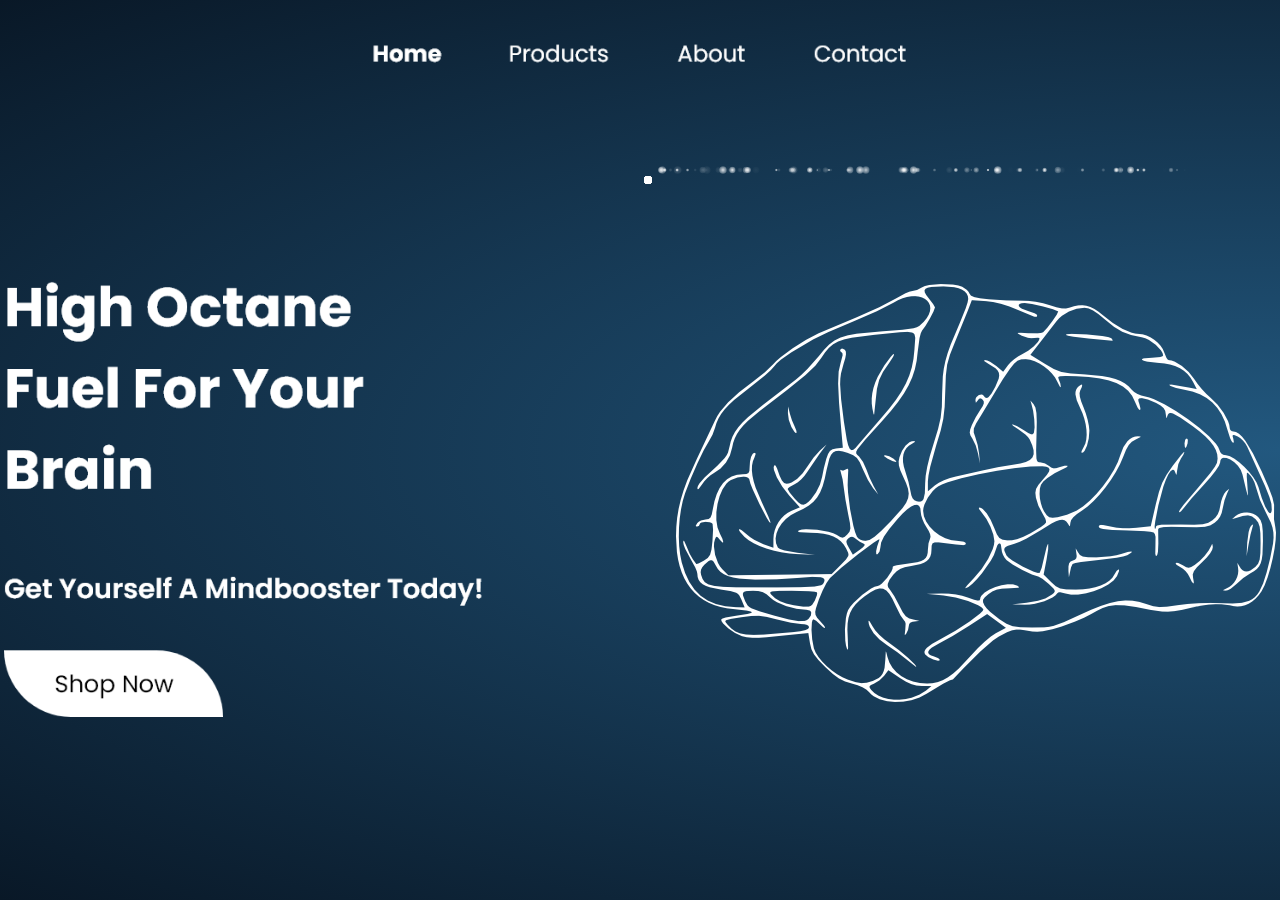
==== commit aade5688: "Update index.html" ====
--- a/index.html
+++ b/index.html
@@ -13,7 +13,7 @@
     </div>
     <div class="hero">
         <div class="cont">
-            <img src="hero.png" alt="hero">
+            <img src="hero-2.png" alt="hero">
         </div>
         <div class="anim">
             <div class="snow-sec">
@@ -225,4 +225,4 @@
         </div>
     </div>
 </body>
-</html>+</html>
